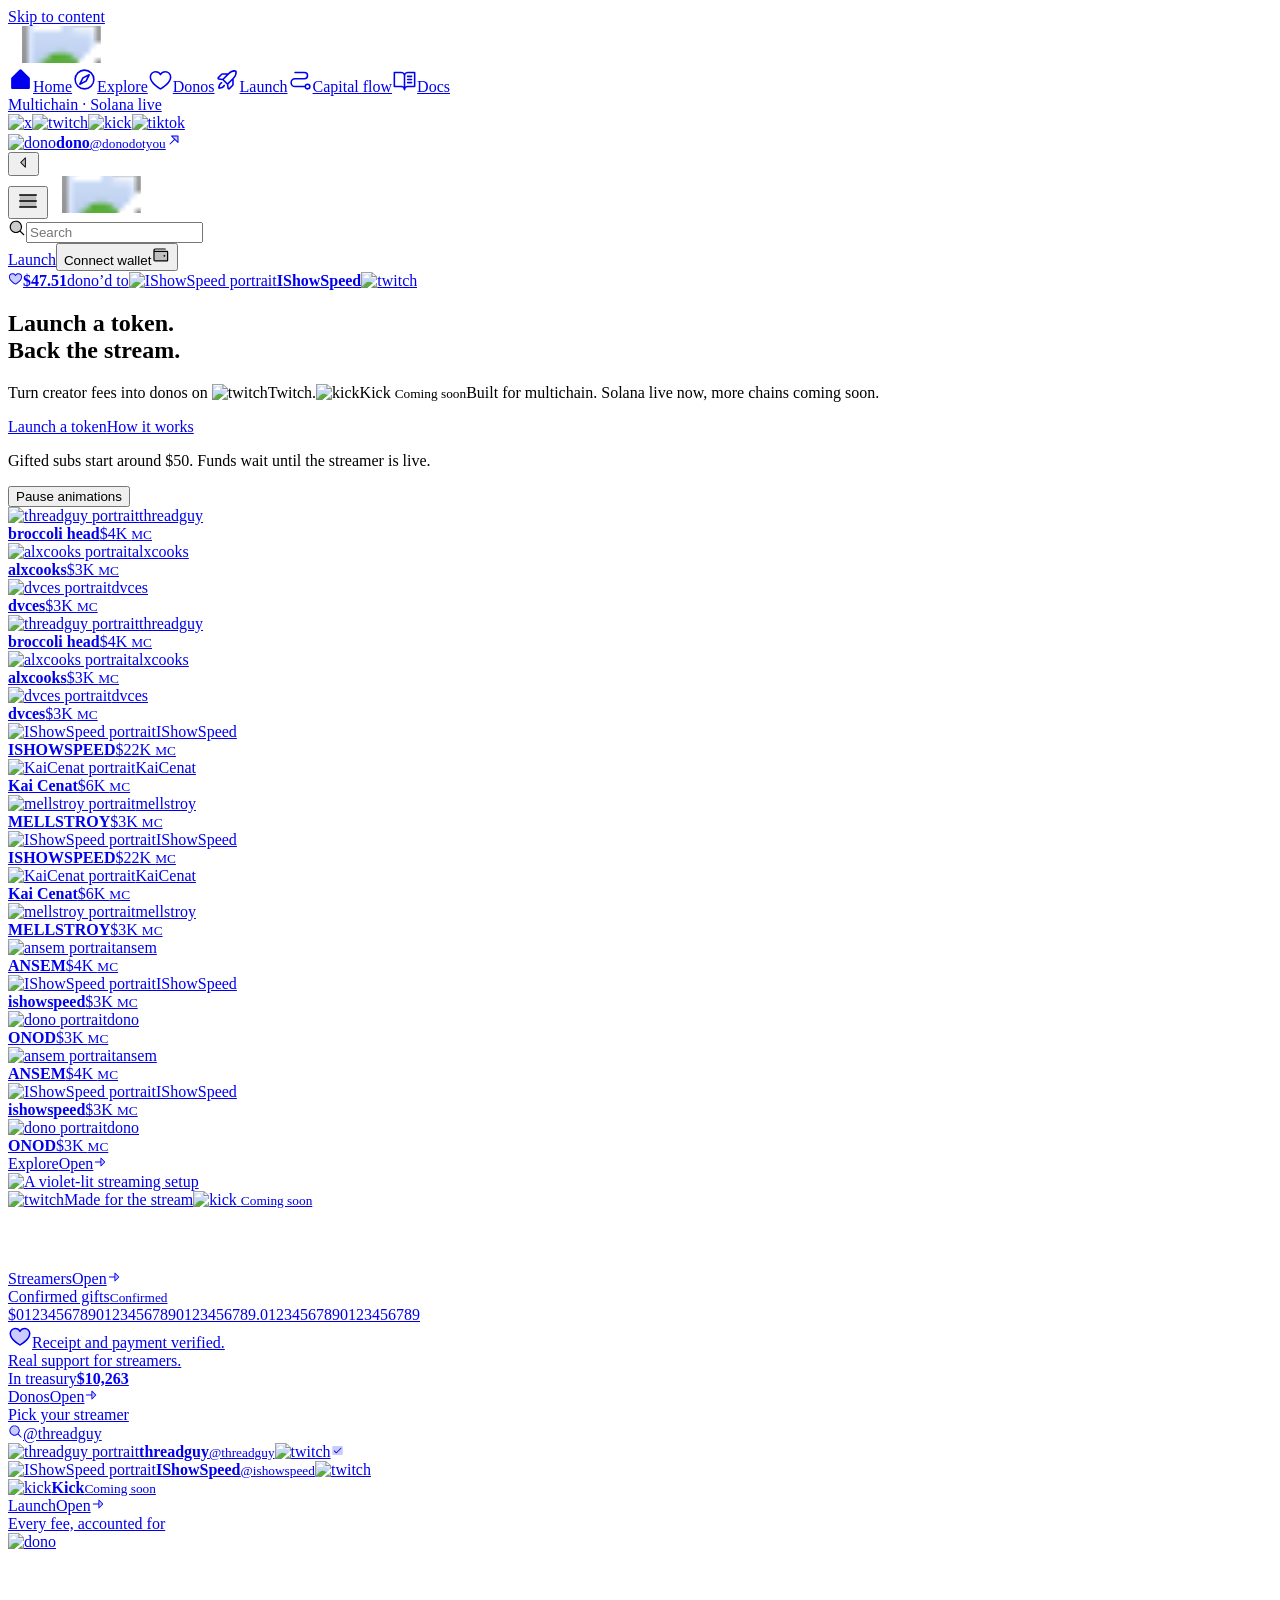
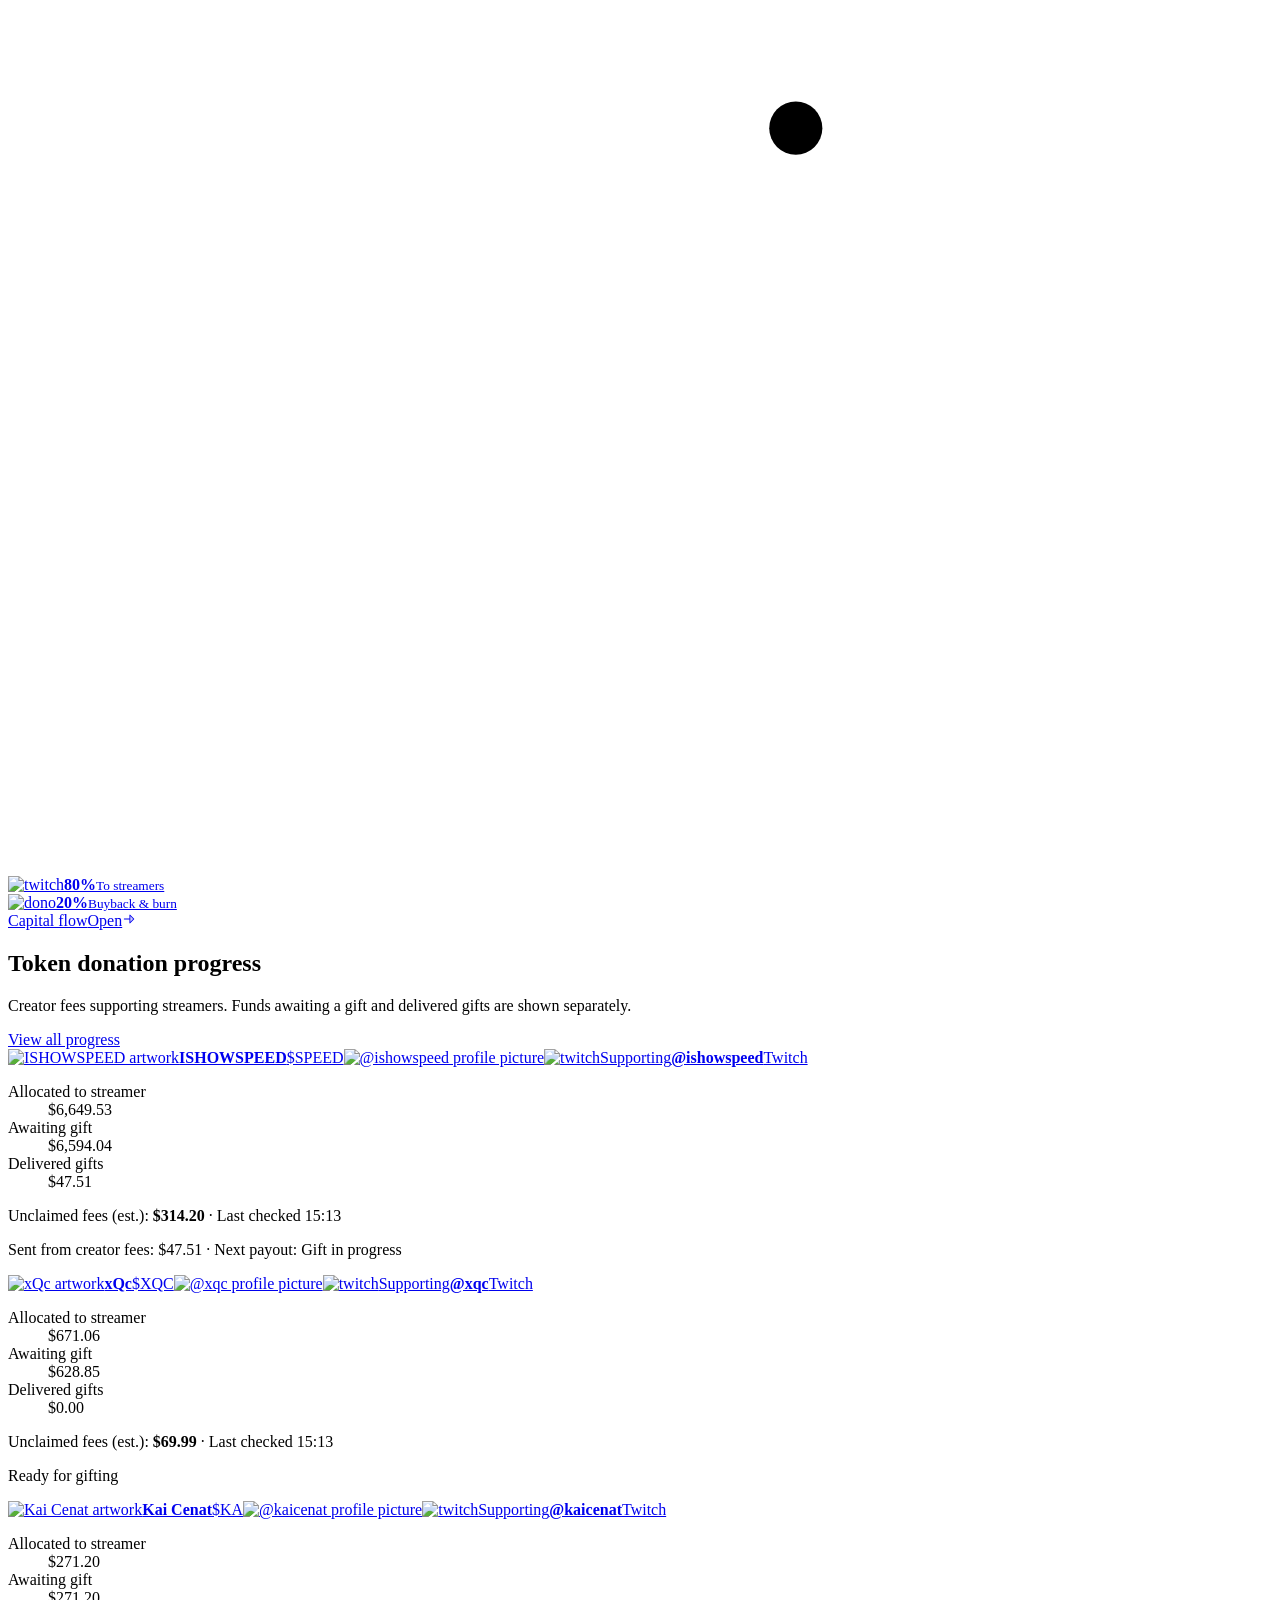
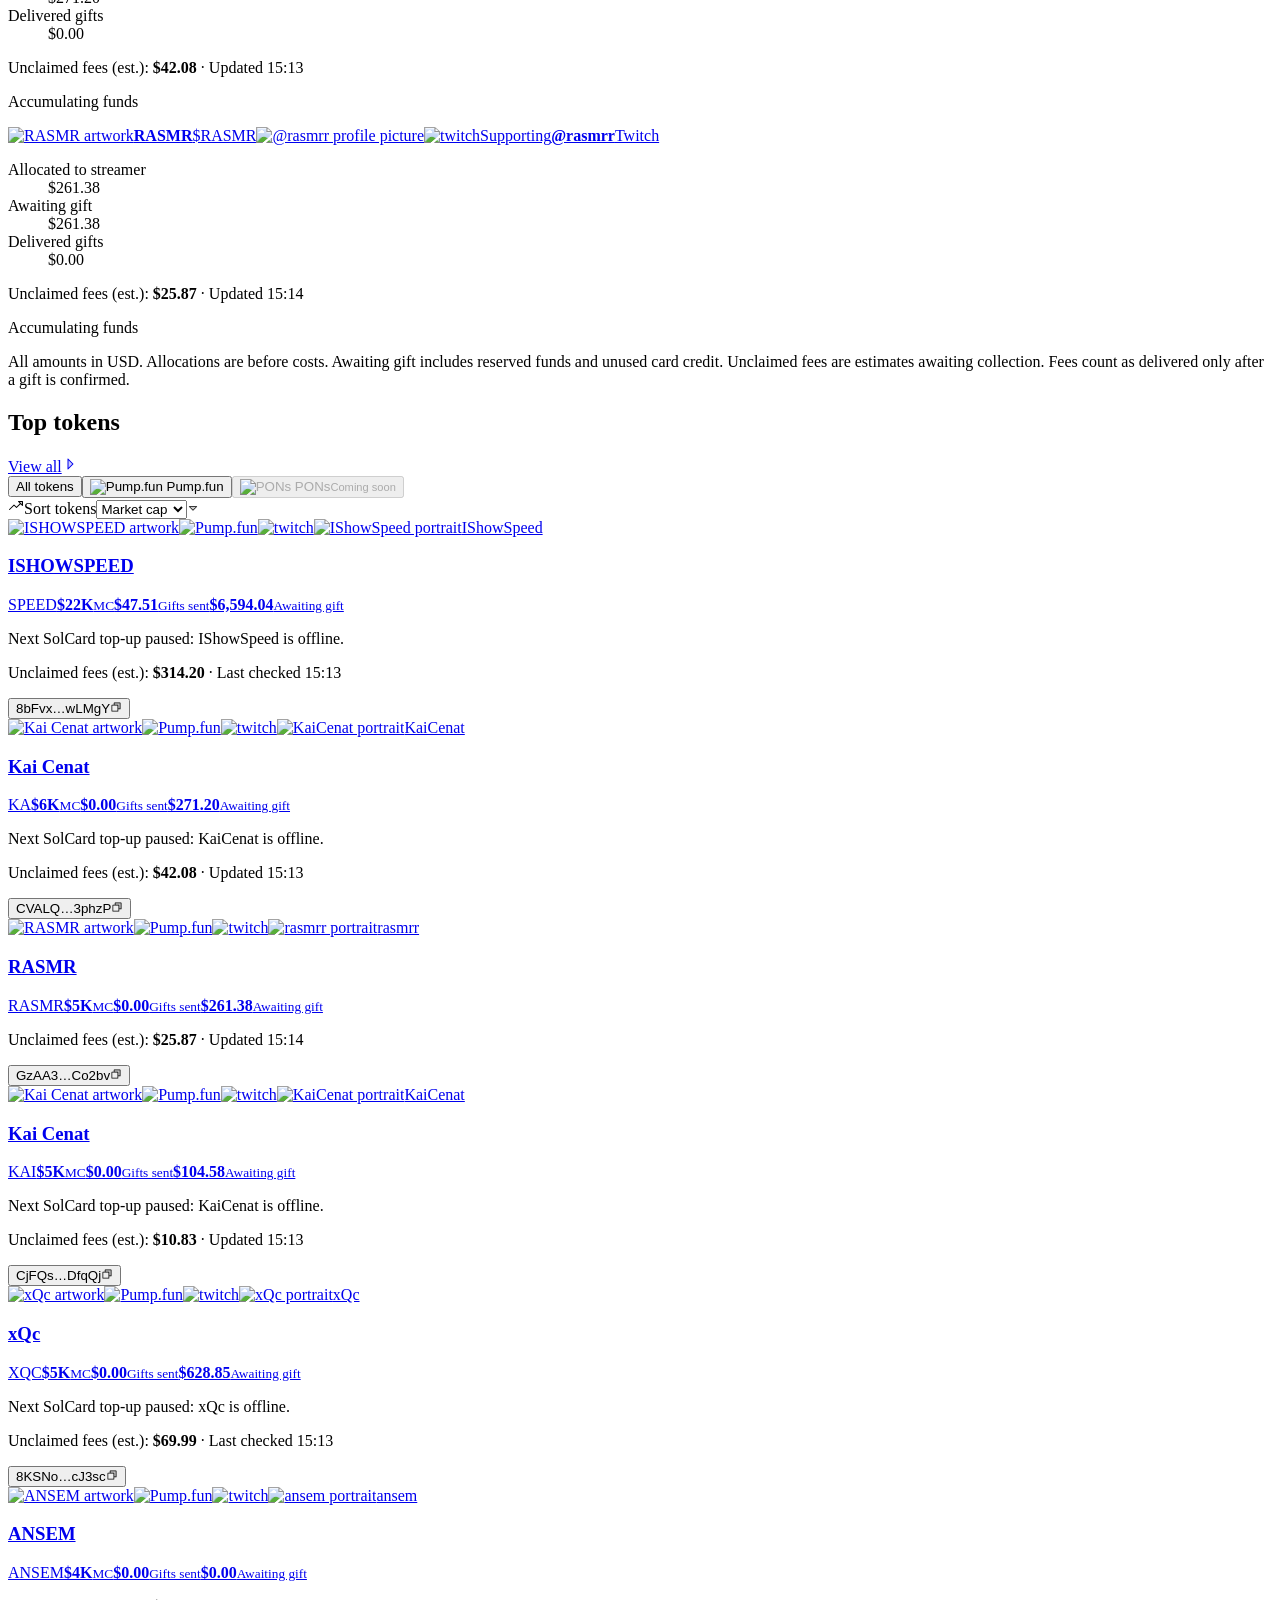
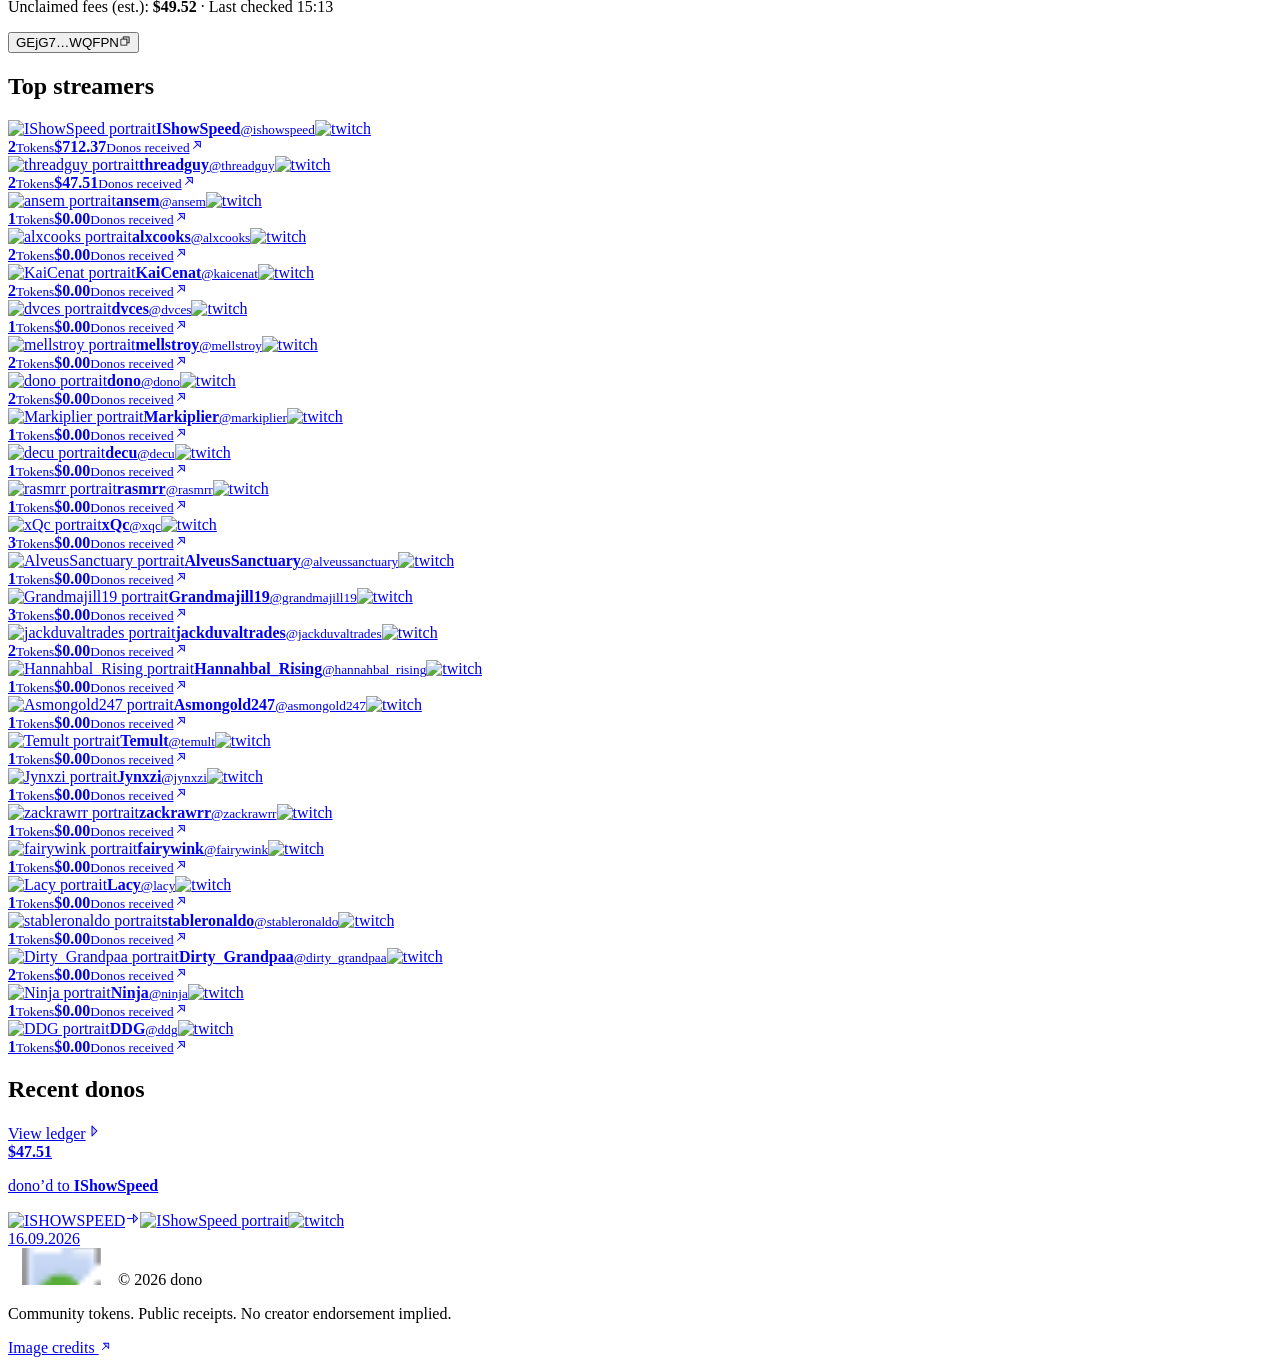
==== index.html @ c54afff7 "Assemble multi-page dono site" ====
<!DOCTYPE html><html lang="en"><head>
    <meta charset="UTF-8">
    <meta name="viewport" content="width=device-width, initial-scale=1.0">
    <meta name="theme-color" content="#0E0E10">
    <meta name="description" content="Launch a coin. Gift the fees. A multichain platform for turning creator fees into streamer support. Solana is live, with more chains coming soon.">
    <title>Home · dono</title>
    <link rel="icon" type="image/svg+xml" href="https://dono.you/favicon.svg">
    <link rel="apple-touch-icon" href="https://dono.you/assets/brand/apple-touch-icon.png">
    <link rel="preload" href="https://dono.you/assets/fonts/nunito-latin-variable.woff2" as="font" type="font/woff2" crossorigin="">
    
    
    
    
    <link rel="stylesheet" crossorigin="" href="https://dono.you/assets/index-q3zPXwY0.css">
  <link rel="stylesheet" crossorigin="" href="https://dono.you/assets/privy-session-D7V2vsSy.css"><style data-styled="active" data-styled-version="6.5.3"></style>  <link rel="stylesheet" href="site.css">
</head>
  <body>
    <div id="root"><div class="app-shell "><a href="#main" class="skip-link">Skip to content</a><aside class="sidebar"><a class="logo-link" aria-label="dono home" href="index.html" data-discover="true"><span class="brand "><svg class="brand-wordmark" viewBox="444 192 733 246" width="110" height="37" role="img" aria-label="dono"><image href="https://dono.you/assets/brand/wordmark.png" width="1600" height="600"></image></svg></span></a><nav aria-label="Main navigation"><a aria-label="Home" aria-current="page" class="nav-link active" href="index.html" data-discover="true"><svg xmlns="http://www.w3.org/2000/svg" width="25" height="25" fill="currentColor" viewBox="0 0 256 256"><path d="M224,120v96a8,8,0,0,1-8,8H40a8,8,0,0,1-8-8V120a15.87,15.87,0,0,1,4.69-11.32l80-80a16,16,0,0,1,22.62,0l80,80A15.87,15.87,0,0,1,224,120Z"></path></svg><span>Home</span></a><a aria-label="Explore" class="nav-link " href="explore.html" data-discover="true"><svg xmlns="http://www.w3.org/2000/svg" width="25" height="25" fill="currentColor" viewBox="0 0 256 256"><path d="M128,24A104,104,0,1,0,232,128,104.11,104.11,0,0,0,128,24Zm0,192a88,88,0,1,1,88-88A88.1,88.1,0,0,1,128,216ZM172.42,72.84l-64,32a8.05,8.05,0,0,0-3.58,3.58l-32,64A8,8,0,0,0,80,184a8.1,8.1,0,0,0,3.58-.84l64-32a8.05,8.05,0,0,0,3.58-3.58l32-64a8,8,0,0,0-10.74-10.74ZM138,138,97.89,158.11,118,118l40.15-20.07Z"></path></svg><span>Explore</span></a><a aria-label="Donos" class="nav-link " href="donos.html" data-discover="true"><svg xmlns="http://www.w3.org/2000/svg" width="25" height="25" fill="currentColor" viewBox="0 0 256 256"><path d="M178,40c-20.65,0-38.73,8.88-50,23.89C116.73,48.88,98.65,40,78,40a62.07,62.07,0,0,0-62,62c0,70,103.79,126.66,108.21,129a8,8,0,0,0,7.58,0C136.21,228.66,240,172,240,102A62.07,62.07,0,0,0,178,40ZM128,214.8C109.74,204.16,32,155.69,32,102A46.06,46.06,0,0,1,78,56c19.45,0,35.78,10.36,42.6,27a8,8,0,0,0,14.8,0c6.82-16.67,23.15-27,42.6-27a46.06,46.06,0,0,1,46,46C224,155.61,146.24,204.15,128,214.8Z"></path></svg><span>Donos</span></a><a aria-label="Launch" class="nav-link " href="launch.html" data-discover="true"><svg xmlns="http://www.w3.org/2000/svg" width="25" height="25" fill="currentColor" viewBox="0 0 256 256"><path d="M223.85,47.12a16,16,0,0,0-15-15c-12.58-.75-44.73.4-71.41,27.07L132.69,64H74.36A15.91,15.91,0,0,0,63,68.68L28.7,103a16,16,0,0,0,9.07,27.16l38.47,5.37,44.21,44.21,5.37,38.49a15.94,15.94,0,0,0,10.78,12.92,16.11,16.11,0,0,0,5.1.83A15.91,15.91,0,0,0,153,227.3L187.32,193A15.91,15.91,0,0,0,192,181.64V123.31l4.77-4.77C223.45,91.86,224.6,59.71,223.85,47.12ZM74.36,80h42.33L77.16,119.52,40,114.34Zm74.41-9.45a76.65,76.65,0,0,1,59.11-22.47,76.46,76.46,0,0,1-22.42,59.16L128,164.68,91.32,128ZM176,181.64,141.67,216l-5.19-37.17L176,139.31Zm-74.16,9.5C97.34,201,82.29,224,40,224a8,8,0,0,1-8-8c0-42.29,23-57.34,32.86-61.85a8,8,0,0,1,6.64,14.56c-6.43,2.93-20.62,12.36-23.12,38.91,26.55-2.5,36-16.69,38.91-23.12a8,8,0,1,1,14.56,6.64Z"></path></svg><span>Launch</span></a><a aria-label="Capital flow" class="nav-link " href="flow.html" data-discover="true"><svg xmlns="http://www.w3.org/2000/svg" width="25" height="25" fill="currentColor" viewBox="0 0 256 256"><path d="M200,168a32.06,32.06,0,0,0-31,24H72a32,32,0,0,1,0-64h96a40,40,0,0,0,0-80H72a8,8,0,0,0,0,16h96a24,24,0,0,1,0,48H72a48,48,0,0,0,0,96h97a32,32,0,1,0,31-40Zm0,48a16,16,0,1,1,16-16A16,16,0,0,1,200,216Z"></path></svg><span>Capital flow</span></a><a aria-label="Docs" class="nav-link " href="docs.html" data-discover="true"><svg xmlns="http://www.w3.org/2000/svg" width="25" height="25" fill="currentColor" viewBox="0 0 256 256"><path d="M232,48H160a40,40,0,0,0-32,16A40,40,0,0,0,96,48H24a8,8,0,0,0-8,8V200a8,8,0,0,0,8,8H96a24,24,0,0,1,24,24,8,8,0,0,0,16,0,24,24,0,0,1,24-24h72a8,8,0,0,0,8-8V56A8,8,0,0,0,232,48ZM96,192H32V64H96a24,24,0,0,1,24,24V200A39.81,39.81,0,0,0,96,192Zm128,0H160a39.81,39.81,0,0,0-24,8V88a24,24,0,0,1,24-24h64ZM160,88h40a8,8,0,0,1,0,16H160a8,8,0,0,1,0-16Zm48,40a8,8,0,0,1-8,8H160a8,8,0,0,1,0-16h40A8,8,0,0,1,208,128Zm0,32a8,8,0,0,1-8,8H160a8,8,0,0,1,0-16h40A8,8,0,0,1,208,160Z"></path></svg><span>Docs</span></a></nav><div class="sidebar-bottom"><a class="demo-badge" href="/docs#demo" data-discover="true"><span></span>Multichain · Solana live</a><div class="social-links"><a href="https://x.com/donodotyou" target="_blank" rel="noreferrer" aria-label="dono on x" data-state="closed"><img class="brand-logo brand-x " alt="x" draggable="false" src="https://dono.you/assets/brands/x.svg"></a><a href="https://twitch.tv/donodotyou" target="_blank" rel="noreferrer" aria-label="dono on twitch" data-state="closed"><img class="brand-logo brand-twitch " alt="twitch" draggable="false" src="https://dono.you/assets/brands/twitch.svg"></a><a href="https://kick.com/donodotyou" target="_blank" rel="noreferrer" aria-label="dono on kick" data-state="closed"><img class="brand-logo brand-kick " alt="kick" draggable="false" src="https://dono.you/assets/brands/kick.svg"></a><a href="https://tiktok.com/@donodotyou" target="_blank" rel="noreferrer" aria-label="dono on tiktok" data-state="closed"><img class="brand-logo brand-tiktok " alt="tiktok" draggable="false" src="https://dono.you/assets/brands/tiktok.png"></a></div><a class="sidebar-account" aria-label="dono on X" href="https://x.com/donodotyou" target="_blank" rel="noreferrer"><span class="brand brand-small"><img class="brand-mark" alt="dono" width="32" height="32" draggable="false" src="https://dono.you/assets/brand/mark.svg"></span><span><strong>dono</strong><small>@donodotyou</small></span><svg xmlns="http://www.w3.org/2000/svg" width="16" height="16" fill="currentColor" viewBox="0 0 256 256"><path d="M192,64V168L88,64Z" opacity="0.2"></path><path d="M192,56H88a8,8,0,0,0-5.66,13.66L128.69,116,58.34,186.34a8,8,0,0,0,11.32,11.32L140,127.31l46.34,46.35A8,8,0,0,0,200,168V64A8,8,0,0,0,192,56Zm-8,92.69-38.34-38.34h0L107.31,72H184Z"></path></svg></a></div><button class="sidebar-toggle" aria-label="Collapse sidebar"><svg xmlns="http://www.w3.org/2000/svg" width="15" height="15" fill="currentColor" viewBox="0 0 256 256" style="transform: rotate(180deg);"><path d="M176,128,96,208V48Z" opacity="0.2"></path><path d="M181.66,122.34l-80-80A8,8,0,0,0,88,48V208a8,8,0,0,0,13.66,5.66l80-80A8,8,0,0,0,181.66,122.34ZM104,188.69V67.31L164.69,128Z"></path></svg></button></aside><div class="main-shell"><header class="topbar"><div class="mobile-brand"><button class="icon-btn" aria-label="Open navigation" type="button" aria-haspopup="dialog" aria-expanded="false" data-state="closed"><svg xmlns="http://www.w3.org/2000/svg" width="24" height="24" fill="currentColor" viewBox="0 0 256 256"><path d="M216,64V192H40V64Z" opacity="0.2"></path><path d="M224,128a8,8,0,0,1-8,8H40a8,8,0,0,1,0-16H216A8,8,0,0,1,224,128ZM40,72H216a8,8,0,0,0,0-16H40a8,8,0,0,0,0,16ZM216,184H40a8,8,0,0,0,0,16H216a8,8,0,0,0,0-16Z"></path></svg></button><a aria-label="dono home" href="index.html" data-discover="true"><span class="brand "><svg class="brand-wordmark" viewBox="444 192 733 246" width="110" height="37" role="img" aria-label="dono"><image href="https://dono.you/assets/brand/wordmark.png" width="1600" height="600"></image></svg></span></a></div><form class="global-search"><svg xmlns="http://www.w3.org/2000/svg" width="18" height="18" fill="currentColor" viewBox="0 0 256 256"><path d="M192,112a80,80,0,1,1-80-80A80,80,0,0,1,192,112Z" opacity="0.2"></path><path d="M229.66,218.34,179.6,168.28a88.21,88.21,0,1,0-11.32,11.31l50.06,50.07a8,8,0,0,0,11.32-11.32ZM40,112a72,72,0,1,1,72,72A72.08,72.08,0,0,1,40,112Z"></path></svg><input aria-label="Search tokens or contract address" placeholder="Search" value=""></form><div class="topbar-actions"><a class="btn btn-primary topbar-launch" href="launch.html" data-discover="true">Launch</a><button class="wallet-button" aria-label="Connect wallet"><span>Connect wallet</span><svg xmlns="http://www.w3.org/2000/svg" width="19" height="19" fill="currentColor" viewBox="0 0 256 256"><path d="M224,80V192a8,8,0,0,1-8,8H56a16,16,0,0,1-16-16V56A16,16,0,0,0,56,72H216A8,8,0,0,1,224,80Z" opacity="0.2"></path><path d="M216,64H56a8,8,0,0,1,0-16H192a8,8,0,0,0,0-16H56A24,24,0,0,0,32,56V184a24,24,0,0,0,24,24H216a16,16,0,0,0,16-16V80A16,16,0,0,0,216,64Zm0,128H56a8,8,0,0,1-8-8V78.63A23.84,23.84,0,0,0,56,80H216Zm-48-60a12,12,0,1,1,12,12A12,12,0,0,1,168,132Z"></path></svg></button></div></header><main id="main"><div class="home-page"><section class="home-intro"><img class="hero-coin hero-coin-fees" alt="" aria-hidden="true" src="https://dono.you/assets/brand/fee-coin.png"><img class="hero-coin hero-coin-channel" alt="" aria-hidden="true" src="https://dono.you/assets/brand/channel-coin.png"><a class="hero-payment" href="donos.html" data-discover="true" aria-label="View completed donations"><span class="hero-payment-content" style="opacity: 1; transform: none;"><svg xmlns="http://www.w3.org/2000/svg" width="15" height="15" fill="currentColor" viewBox="0 0 256 256"><path d="M232,102c0,66-104,122-104,122S24,168,24,102A54,54,0,0,1,78,48c22.59,0,41.94,12.31,50,32,8.06-19.69,27.41-32,50-32A54,54,0,0,1,232,102Z" opacity="0.2"></path><path d="M178,40c-20.65,0-38.73,8.88-50,23.89C116.73,48.88,98.65,40,78,40a62.07,62.07,0,0,0-62,62c0,70,103.79,126.66,108.21,129a8,8,0,0,0,7.58,0C136.21,228.66,240,172,240,102A62.07,62.07,0,0,0,178,40ZM128,214.8C109.74,204.16,32,155.69,32,102A46.06,46.06,0,0,1,78,56c19.45,0,35.78,10.36,42.6,27a8,8,0,0,0,14.8,0c6.82-16.67,23.15-27,42.6-27a46.06,46.06,0,0,1,46,46C224,155.61,146.24,204.15,128,214.8Z"></path></svg><strong>$47.51</strong><span>dono’d to</span><img alt="IShowSpeed portrait" class="token-image avatar" loading="lazy" decoding="async" referrerpolicy="no-referrer" draggable="false" data-image-state="loaded" src="https://static-cdn.jtvnw.net/jtv_user_pictures/46a38d3a-a39c-4c43-ac12-c331b1c469c2-profile_image-300x300.png"><b>IShowSpeed</b><span class="platform-mark twitch"><img class="brand-logo brand-twitch " alt="twitch" draggable="false" src="https://dono.you/assets/brands/twitch.svg"></span></span></a><h1>Launch a token.<br> Back the stream.</h1><p>Turn creator fees into donos on <span class="inline-platform"><img class="brand-logo brand-twitch " alt="twitch" draggable="false" src="https://dono.you/assets/brands/twitch.svg"><span>Twitch.</span></span><span class="hero-platform-soon public-platform-soon"><img class="brand-logo brand-kick " alt="kick" draggable="false" src="https://dono.you/assets/brands/kick.svg">Kick <small>Coming soon</small></span><span class="hero-chain-note">Built for multichain. Solana live now, more chains coming soon.</span></p><div class="hero-actions"><a class="btn btn-primary" href="launch.html" data-discover="true">Launch a token</a><a class="btn btn-secondary" href="docs.html" data-discover="true">How it works</a></div><p class="hero-support-note">Gifted subs start around $50. Funds wait until the streamer is live.</p></section><div class="preview-showcase"><div class="preview-motion-tools"><button type="button" class="preview-motion-toggle" aria-pressed="false">Pause animations</button></div><section class="preview-grid" aria-label="Explore dono" data-motion-paused="false"><a class="preview-tile preview-explore" href="explore.html" data-discover="true" aria-label="Explore community tokens"><div class="token-wall" aria-hidden="true"><div class="token-wall-column column-0"><div class="token-wall-run"><div class="token-wall-group"><div class="mini-token"><div class="mini-token-art"><img alt="" class="token-image" loading="lazy" decoding="async" referrerpolicy="no-referrer" draggable="false" data-image-state="loaded" src="https://dono.you/api/token-images/c0244de776feab2cb89d8dcfc7b4b94566c13b0257ea0707cde88773151ea096"><span><img alt="threadguy portrait" class="token-image avatar" loading="lazy" decoding="async" referrerpolicy="no-referrer" draggable="false" data-image-state="loaded" src="https://static-cdn.jtvnw.net/jtv_user_pictures/36375bf2-fec0-4fb3-a5f2-02575bb63325-profile_image-300x300.png">threadguy</span></div><div class="mini-token-info"><strong>broccoli head</strong><span title="Market data. Last updated 2026-09-17T12:14:25.694Z.">$4K <small>MC</small></span></div></div><div class="mini-token"><div class="mini-token-art"><img alt="" class="token-image" loading="lazy" decoding="async" referrerpolicy="no-referrer" draggable="false" data-image-state="loaded" src="https://dono.you/api/token-images/d841ed5fe73216721d65b187d6226299e63864e6f5e1be6bc9d95c2aa97167b5"><span><img alt="alxcooks portrait" class="token-image avatar" loading="lazy" decoding="async" referrerpolicy="no-referrer" draggable="false" data-image-state="loaded" src="https://static-cdn.jtvnw.net/jtv_user_pictures/4075d86e-07ac-46dd-8dcf-e94a3abc09a0-profile_image-300x300.png">alxcooks</span></div><div class="mini-token-info"><strong>alxcooks</strong><span title="Market data. Last updated 2026-09-17T12:14:25.694Z.">$3K <small>MC</small></span></div></div><div class="mini-token"><div class="mini-token-art"><img alt="" class="token-image" loading="lazy" decoding="async" referrerpolicy="no-referrer" draggable="false" data-image-state="loaded" src="https://dono.you/api/token-images/207fa0a4e2416d72fcac9044e6fd1800d30d00600589842c3abc8fff6f28e83b"><span><img alt="dvces portrait" class="token-image avatar" loading="lazy" decoding="async" referrerpolicy="no-referrer" draggable="false" data-image-state="loaded" src="https://static-cdn.jtvnw.net/jtv_user_pictures/ce338330-e9a1-4a54-bef0-9c6e6f4fb136-profile_image-300x300.png">dvces</span></div><div class="mini-token-info"><strong>dvces</strong><span title="Market data. Last updated 2026-09-17T12:14:25.694Z.">$3K <small>MC</small></span></div></div></div><div class="token-wall-group"><div class="mini-token"><div class="mini-token-art"><img alt="" class="token-image" loading="lazy" decoding="async" referrerpolicy="no-referrer" draggable="false" data-image-state="loaded" src="https://dono.you/api/token-images/c0244de776feab2cb89d8dcfc7b4b94566c13b0257ea0707cde88773151ea096"><span><img alt="threadguy portrait" class="token-image avatar" loading="lazy" decoding="async" referrerpolicy="no-referrer" draggable="false" data-image-state="loaded" src="https://static-cdn.jtvnw.net/jtv_user_pictures/36375bf2-fec0-4fb3-a5f2-02575bb63325-profile_image-300x300.png">threadguy</span></div><div class="mini-token-info"><strong>broccoli head</strong><span title="Market data. Last updated 2026-09-17T12:14:25.694Z.">$4K <small>MC</small></span></div></div><div class="mini-token"><div class="mini-token-art"><img alt="" class="token-image" loading="lazy" decoding="async" referrerpolicy="no-referrer" draggable="false" data-image-state="loaded" src="https://dono.you/api/token-images/d841ed5fe73216721d65b187d6226299e63864e6f5e1be6bc9d95c2aa97167b5"><span><img alt="alxcooks portrait" class="token-image avatar" loading="lazy" decoding="async" referrerpolicy="no-referrer" draggable="false" data-image-state="loaded" src="https://static-cdn.jtvnw.net/jtv_user_pictures/4075d86e-07ac-46dd-8dcf-e94a3abc09a0-profile_image-300x300.png">alxcooks</span></div><div class="mini-token-info"><strong>alxcooks</strong><span title="Market data. Last updated 2026-09-17T12:14:25.694Z.">$3K <small>MC</small></span></div></div><div class="mini-token"><div class="mini-token-art"><img alt="" class="token-image" loading="lazy" decoding="async" referrerpolicy="no-referrer" draggable="false" data-image-state="loaded" src="https://dono.you/api/token-images/207fa0a4e2416d72fcac9044e6fd1800d30d00600589842c3abc8fff6f28e83b"><span><img alt="dvces portrait" class="token-image avatar" loading="lazy" decoding="async" referrerpolicy="no-referrer" draggable="false" data-image-state="loaded" src="https://static-cdn.jtvnw.net/jtv_user_pictures/ce338330-e9a1-4a54-bef0-9c6e6f4fb136-profile_image-300x300.png">dvces</span></div><div class="mini-token-info"><strong>dvces</strong><span title="Market data. Last updated 2026-09-17T12:14:25.694Z.">$3K <small>MC</small></span></div></div></div></div></div><div class="token-wall-column column-1"><div class="token-wall-run"><div class="token-wall-group"><div class="mini-token"><div class="mini-token-art"><img alt="" class="token-image" loading="lazy" decoding="async" referrerpolicy="no-referrer" draggable="false" data-image-state="loaded" src="https://dono.you/api/token-images/895b3a5a24c71f39c597b64fc6ce247a94dcb7ed57808c71dae1afa8eb383ff2"><span><img alt="IShowSpeed portrait" class="token-image avatar" loading="lazy" decoding="async" referrerpolicy="no-referrer" draggable="false" data-image-state="loaded" src="https://static-cdn.jtvnw.net/jtv_user_pictures/46a38d3a-a39c-4c43-ac12-c331b1c469c2-profile_image-300x300.png">IShowSpeed</span></div><div class="mini-token-info"><strong>ISHOWSPEED</strong><span title="Market data. Last updated 2026-09-17T12:14:25.694Z.">$22K <small>MC</small></span></div></div><div class="mini-token"><div class="mini-token-art"><img alt="" class="token-image" loading="lazy" decoding="async" referrerpolicy="no-referrer" draggable="false" data-image-state="loaded" src="https://dono.you/api/token-images/9bbcbe0fcf25f41207bd530d932e0abc2914866f2f091526fe2dee3ac195f73f"><span><img alt="KaiCenat portrait" class="token-image avatar" loading="lazy" decoding="async" referrerpolicy="no-referrer" draggable="false" data-image-state="loaded" src="https://static-cdn.jtvnw.net/jtv_user_pictures/bf6a04cf-3f44-4986-8eed-5c36bfad542b-profile_image-300x300.png">KaiCenat</span></div><div class="mini-token-info"><strong>Kai Cenat</strong><span title="Market data. Last updated 2026-09-17T12:14:25.694Z.">$6K <small>MC</small></span></div></div><div class="mini-token"><div class="mini-token-art"><img alt="" class="token-image" loading="lazy" decoding="async" referrerpolicy="no-referrer" draggable="false" data-image-state="loaded" src="https://dono.you/api/token-images/1f8a8a8d9f6341230c37c9bde52610c78356ab5cbec61224350c16a7d1d1463d"><span><img alt="mellstroy portrait" class="token-image avatar" loading="lazy" decoding="async" referrerpolicy="no-referrer" draggable="false" data-image-state="loaded" src="https://static-cdn.jtvnw.net/jtv_user_pictures/mellstroy-profile_image-ce67a84d927c03de-300x300.jpeg">mellstroy</span></div><div class="mini-token-info"><strong>MELLSTROY</strong><span title="Market data. Last updated 2026-09-17T12:14:25.694Z.">$3K <small>MC</small></span></div></div></div><div class="token-wall-group"><div class="mini-token"><div class="mini-token-art"><img alt="" class="token-image" loading="lazy" decoding="async" referrerpolicy="no-referrer" draggable="false" data-image-state="loaded" src="https://dono.you/api/token-images/895b3a5a24c71f39c597b64fc6ce247a94dcb7ed57808c71dae1afa8eb383ff2"><span><img alt="IShowSpeed portrait" class="token-image avatar" loading="lazy" decoding="async" referrerpolicy="no-referrer" draggable="false" data-image-state="loaded" src="https://static-cdn.jtvnw.net/jtv_user_pictures/46a38d3a-a39c-4c43-ac12-c331b1c469c2-profile_image-300x300.png">IShowSpeed</span></div><div class="mini-token-info"><strong>ISHOWSPEED</strong><span title="Market data. Last updated 2026-09-17T12:14:25.694Z.">$22K <small>MC</small></span></div></div><div class="mini-token"><div class="mini-token-art"><img alt="" class="token-image" loading="lazy" decoding="async" referrerpolicy="no-referrer" draggable="false" data-image-state="loaded" src="https://dono.you/api/token-images/9bbcbe0fcf25f41207bd530d932e0abc2914866f2f091526fe2dee3ac195f73f"><span><img alt="KaiCenat portrait" class="token-image avatar" loading="lazy" decoding="async" referrerpolicy="no-referrer" draggable="false" data-image-state="loaded" src="https://static-cdn.jtvnw.net/jtv_user_pictures/bf6a04cf-3f44-4986-8eed-5c36bfad542b-profile_image-300x300.png">KaiCenat</span></div><div class="mini-token-info"><strong>Kai Cenat</strong><span title="Market data. Last updated 2026-09-17T12:14:25.694Z.">$6K <small>MC</small></span></div></div><div class="mini-token"><div class="mini-token-art"><img alt="" class="token-image" loading="lazy" decoding="async" referrerpolicy="no-referrer" draggable="false" data-image-state="loaded" src="https://dono.you/api/token-images/1f8a8a8d9f6341230c37c9bde52610c78356ab5cbec61224350c16a7d1d1463d"><span><img alt="mellstroy portrait" class="token-image avatar" loading="lazy" decoding="async" referrerpolicy="no-referrer" draggable="false" data-image-state="loaded" src="https://static-cdn.jtvnw.net/jtv_user_pictures/mellstroy-profile_image-ce67a84d927c03de-300x300.jpeg">mellstroy</span></div><div class="mini-token-info"><strong>MELLSTROY</strong><span title="Market data. Last updated 2026-09-17T12:14:25.694Z.">$3K <small>MC</small></span></div></div></div></div></div><div class="token-wall-column column-2"><div class="token-wall-run"><div class="token-wall-group"><div class="mini-token"><div class="mini-token-art"><img alt="" class="token-image" loading="lazy" decoding="async" referrerpolicy="no-referrer" draggable="false" data-image-state="loaded" src="https://dono.you/api/token-images/459647da96c48a73169fdd8edfe415b986eb272fac8649d7c0640c52cd526e0b"><span><img alt="ansem portrait" class="token-image avatar" loading="lazy" decoding="async" referrerpolicy="no-referrer" draggable="false" data-image-state="loaded" src="https://static-cdn.jtvnw.net/user-default-pictures-uv/13e5fa74-defa-11e9-809c-784f43822e80-profile_image-300x300.png">ansem</span></div><div class="mini-token-info"><strong>ANSEM</strong><span title="Market data. Last updated 2026-09-17T12:14:25.694Z.">$4K <small>MC</small></span></div></div><div class="mini-token"><div class="mini-token-art"><img alt="" class="token-image" loading="lazy" decoding="async" referrerpolicy="no-referrer" draggable="false" data-image-state="loaded" src="https://dono.you/api/token-images/37c7978acc65937b47e0c13c74cc1a6a0b3cb0b64046f240e6cc5f6528ebad94"><span><img alt="IShowSpeed portrait" class="token-image avatar" loading="lazy" decoding="async" referrerpolicy="no-referrer" draggable="false" data-image-state="loaded" src="https://static-cdn.jtvnw.net/jtv_user_pictures/46a38d3a-a39c-4c43-ac12-c331b1c469c2-profile_image-300x300.png">IShowSpeed</span></div><div class="mini-token-info"><strong>ishowspeed</strong><span title="Market data. Last updated 2026-09-17T12:14:25.694Z.">$3K <small>MC</small></span></div></div><div class="mini-token"><div class="mini-token-art"><img alt="" class="token-image" loading="lazy" decoding="async" referrerpolicy="no-referrer" draggable="false" data-image-state="loaded" src="https://dono.you/api/token-images/77c634d2da6c50c8bf30d8b650460dc0ebbed00f7af920f5acdc994afb2bcf91"><span><img alt="dono portrait" class="token-image avatar" loading="lazy" decoding="async" referrerpolicy="no-referrer" draggable="false" data-image-state="loaded" src="https://static-cdn.jtvnw.net/user-default-pictures-uv/de130ab0-def7-11e9-b668-784f43822e80-profile_image-300x300.png">dono</span></div><div class="mini-token-info"><strong>ONOD</strong><span title="Market data. Last updated 2026-09-17T12:14:25.694Z.">$3K <small>MC</small></span></div></div></div><div class="token-wall-group"><div class="mini-token"><div class="mini-token-art"><img alt="" class="token-image" loading="lazy" decoding="async" referrerpolicy="no-referrer" draggable="false" data-image-state="loaded" src="https://dono.you/api/token-images/459647da96c48a73169fdd8edfe415b986eb272fac8649d7c0640c52cd526e0b"><span><img alt="ansem portrait" class="token-image avatar" loading="lazy" decoding="async" referrerpolicy="no-referrer" draggable="false" data-image-state="loaded" src="https://static-cdn.jtvnw.net/user-default-pictures-uv/13e5fa74-defa-11e9-809c-784f43822e80-profile_image-300x300.png">ansem</span></div><div class="mini-token-info"><strong>ANSEM</strong><span title="Market data. Last updated 2026-09-17T12:14:25.694Z.">$4K <small>MC</small></span></div></div><div class="mini-token"><div class="mini-token-art"><img alt="" class="token-image" loading="lazy" decoding="async" referrerpolicy="no-referrer" draggable="false" data-image-state="loaded" src="https://dono.you/api/token-images/37c7978acc65937b47e0c13c74cc1a6a0b3cb0b64046f240e6cc5f6528ebad94"><span><img alt="IShowSpeed portrait" class="token-image avatar" loading="lazy" decoding="async" referrerpolicy="no-referrer" draggable="false" data-image-state="loaded" src="https://static-cdn.jtvnw.net/jtv_user_pictures/46a38d3a-a39c-4c43-ac12-c331b1c469c2-profile_image-300x300.png">IShowSpeed</span></div><div class="mini-token-info"><strong>ishowspeed</strong><span title="Market data. Last updated 2026-09-17T12:14:25.694Z.">$3K <small>MC</small></span></div></div><div class="mini-token"><div class="mini-token-art"><img alt="" class="token-image" loading="lazy" decoding="async" referrerpolicy="no-referrer" draggable="false" data-image-state="loaded" src="https://dono.you/api/token-images/77c634d2da6c50c8bf30d8b650460dc0ebbed00f7af920f5acdc994afb2bcf91"><span><img alt="dono portrait" class="token-image avatar" loading="lazy" decoding="async" referrerpolicy="no-referrer" draggable="false" data-image-state="loaded" src="https://static-cdn.jtvnw.net/user-default-pictures-uv/de130ab0-def7-11e9-b668-784f43822e80-profile_image-300x300.png">dono</span></div><div class="mini-token-info"><strong>ONOD</strong><span title="Market data. Last updated 2026-09-17T12:14:25.694Z.">$3K <small>MC</small></span></div></div></div></div></div></div><div class="preview-footer"><span>Explore</span><span>Open<svg xmlns="http://www.w3.org/2000/svg" width="14" height="14" fill="currentColor" viewBox="0 0 256 256"><path d="M216,128l-72,72V56Z" opacity="0.2"></path><path d="M221.66,122.34l-72-72A8,8,0,0,0,136,56v64H40a8,8,0,0,0,0,16h96v64a8,8,0,0,0,13.66,5.66l72-72A8,8,0,0,0,221.66,122.34ZM152,180.69V75.31L204.69,128Z"></path></svg></span></div></a><a class="preview-tile preview-stream" aria-label="Discover streamer communities" href="explore.html" data-discover="true"><img class="preview-stream-scene" alt="A violet-lit streaming setup" src="https://dono.you/assets/scene/streaming.jpg"><div class="preview-stream-top"><span><img class="brand-logo brand-twitch " alt="twitch" draggable="false" src="https://dono.you/assets/brands/twitch.svg">Made for the stream</span><span class="public-platform-soon"><img class="brand-logo brand-kick " alt="kick" draggable="false" src="https://dono.you/assets/brands/kick.svg"> <small>Coming soon</small></span></div><div class="stream-payment" style="opacity: 0; transform: translateY(12px);"><img class="brand-logo brand-twitch " alt="twitch" draggable="false" src="https://dono.you/assets/brands/twitch.svg"><div><strong>For your stream.</strong><span>Backed by your community</span></div><span class="payment-heart"><svg xmlns="http://www.w3.org/2000/svg" width="21" height="21" fill="currentColor" viewBox="0 0 256 256"><path d="M240,102c0,70-103.79,126.66-108.21,129a8,8,0,0,1-7.58,0C119.79,228.66,16,172,16,102A62.07,62.07,0,0,1,78,40c20.65,0,38.73,8.88,50,23.89C139.27,48.88,157.35,40,178,40A62.07,62.07,0,0,1,240,102Z"></path></svg></span></div><div class="preview-footer"><span>Streamers</span><span>Open<svg xmlns="http://www.w3.org/2000/svg" width="14" height="14" fill="currentColor" viewBox="0 0 256 256"><path d="M216,128l-72,72V56Z" opacity="0.2"></path><path d="M221.66,122.34l-72-72A8,8,0,0,0,136,56v64H40a8,8,0,0,0,0,16h96v64a8,8,0,0,0,13.66,5.66l72-72A8,8,0,0,0,221.66,122.34ZM152,180.69V75.31L204.69,128Z"></path></svg></span></div></a><a class="preview-tile preview-stats" aria-label="View donations: $759.88 in confirmed gifts; $10,263 in treasury" href="donos.html" data-discover="true"><div class="preview-stats-body"><div class="preview-stat-label"><span>Confirmed gifts</span><small>Confirmed</small></div><span class="rolling-amount" role="img" aria-label="$759.88"><span aria-hidden="true">$</span><span class="rolling-digit" aria-hidden="true"><span style="transform: none;"><span>0</span><span>1</span><span>2</span><span>3</span><span>4</span><span>5</span><span>6</span><span>7</span><span>8</span><span>9</span></span></span><span class="rolling-digit" aria-hidden="true"><span style="transform: none;"><span>0</span><span>1</span><span>2</span><span>3</span><span>4</span><span>5</span><span>6</span><span>7</span><span>8</span><span>9</span></span></span><span class="rolling-digit" aria-hidden="true"><span style="transform: none;"><span>0</span><span>1</span><span>2</span><span>3</span><span>4</span><span>5</span><span>6</span><span>7</span><span>8</span><span>9</span></span></span><span aria-hidden="true">.</span><span class="rolling-digit" aria-hidden="true"><span style="transform: none;"><span>0</span><span>1</span><span>2</span><span>3</span><span>4</span><span>5</span><span>6</span><span>7</span><span>8</span><span>9</span></span></span><span class="rolling-digit" aria-hidden="true"><span style="transform: none;"><span>0</span><span>1</span><span>2</span><span>3</span><span>4</span><span>5</span><span>6</span><span>7</span><span>8</span><span>9</span></span></span></span><div class="preview-confirmed-note"><svg xmlns="http://www.w3.org/2000/svg" width="24" height="24" fill="currentColor" viewBox="0 0 256 256"><path d="M232,102c0,66-104,122-104,122S24,168,24,102A54,54,0,0,1,78,48c22.59,0,41.94,12.31,50,32,8.06-19.69,27.41-32,50-32A54,54,0,0,1,232,102Z" opacity="0.2"></path><path d="M178,40c-20.65,0-38.73,8.88-50,23.89C116.73,48.88,98.65,40,78,40a62.07,62.07,0,0,0-62,62c0,70,103.79,126.66,108.21,129a8,8,0,0,0,7.58,0C136.21,228.66,240,172,240,102A62.07,62.07,0,0,0,178,40ZM128,214.8C109.74,204.16,32,155.69,32,102A46.06,46.06,0,0,1,78,56c19.45,0,35.78,10.36,42.6,27a8,8,0,0,0,14.8,0c6.82-16.67,23.15-27,42.6-27a46.06,46.06,0,0,1,46,46C224,155.61,146.24,204.15,128,214.8Z"></path></svg><span>Receipt and payment verified.<br>Real support for streamers.</span></div><div class="preview-treasury"><span>In treasury</span><strong>$10,263</strong></div></div><div class="preview-footer"><span>Donos</span><span>Open<svg xmlns="http://www.w3.org/2000/svg" width="14" height="14" fill="currentColor" viewBox="0 0 256 256"><path d="M216,128l-72,72V56Z" opacity="0.2"></path><path d="M221.66,122.34l-72-72A8,8,0,0,0,136,56v64H40a8,8,0,0,0,0,16h96v64a8,8,0,0,0,13.66,5.66l72-72A8,8,0,0,0,221.66,122.34ZM152,180.69V75.31L204.69,128Z"></path></svg></span></div></a><a class="preview-tile preview-launch" aria-label="Launch a token for a Twitch streamer" href="launch.html" data-discover="true"><div class="preview-launch-label">Pick your streamer</div><div class="preview-search"><svg xmlns="http://www.w3.org/2000/svg" width="15" height="15" fill="currentColor" viewBox="0 0 256 256"><path d="M192,112a80,80,0,1,1-80-80A80,80,0,0,1,192,112Z" opacity="0.2"></path><path d="M229.66,218.34,179.6,168.28a88.21,88.21,0,1,0-11.32,11.31l50.06,50.07a8,8,0,0,0,11.32-11.32ZM40,112a72,72,0,1,1,72,72A72.08,72.08,0,0,1,40,112Z"></path></svg><span style="opacity: 1;">@threadguy</span><span class="preview-cursor"></span></div><div class="preview-recipients"><div class="preview-recipient selected"><span class="preview-selection" style="opacity: 1;"></span><img alt="threadguy portrait" class="token-image avatar" loading="lazy" decoding="async" referrerpolicy="no-referrer" draggable="false" data-image-state="loaded" src="https://static-cdn.jtvnw.net/jtv_user_pictures/36375bf2-fec0-4fb3-a5f2-02575bb63325-profile_image-300x300.png"><span><strong>threadguy</strong><small>@threadguy</small></span><span class="platform-mark twitch"><img class="brand-logo brand-twitch " alt="twitch" draggable="false" src="https://dono.you/assets/brands/twitch.svg"></span><svg xmlns="http://www.w3.org/2000/svg" width="13" height="13" fill="currentColor" viewBox="0 0 256 256"><path d="M232,56V200a16,16,0,0,1-16,16H40a16,16,0,0,1-16-16V56A16,16,0,0,1,40,40H216A16,16,0,0,1,232,56Z" opacity="0.2"></path><path d="M205.66,85.66l-96,96a8,8,0,0,1-11.32,0l-40-40a8,8,0,0,1,11.32-11.32L104,164.69l90.34-90.35a8,8,0,0,1,11.32,11.32Z"></path></svg></div><div class="preview-recipient "><img alt="IShowSpeed portrait" class="token-image avatar" loading="lazy" decoding="async" referrerpolicy="no-referrer" draggable="false" data-image-state="loaded" src="https://static-cdn.jtvnw.net/jtv_user_pictures/46a38d3a-a39c-4c43-ac12-c331b1c469c2-profile_image-300x300.png"><span><strong>IShowSpeed</strong><small>@ishowspeed</small></span><span class="platform-mark twitch"><img class="brand-logo brand-twitch " alt="twitch" draggable="false" src="https://dono.you/assets/brands/twitch.svg"></span></div><div class="preview-recipient public-platform-soon"><img class="brand-logo brand-kick " alt="kick" draggable="false" src="https://dono.you/assets/brands/kick.svg"><span><strong>Kick</strong><small>Coming soon</small></span></div></div><div class="preview-footer"><span>Launch</span><span>Open<svg xmlns="http://www.w3.org/2000/svg" width="14" height="14" fill="currentColor" viewBox="0 0 256 256"><path d="M216,128l-72,72V56Z" opacity="0.2"></path><path d="M221.66,122.34l-72-72A8,8,0,0,0,136,56v64H40a8,8,0,0,0,0,16h96v64a8,8,0,0,0,13.66,5.66l72-72A8,8,0,0,0,221.66,122.34ZM152,180.69V75.31L204.69,128Z"></path></svg></span></div></a><a class="preview-tile preview-flow" aria-label="See how creator fees are routed: 80 percent for streamers and 20 percent for DONO buybacks" href="flow.html" data-discover="true"><div class="preview-flow-label">Every fee, accounted for</div><div class="preview-route" aria-hidden="true"><div class="preview-route-source"><span class="brand brand-small"><img class="brand-mark" alt="dono" width="32" height="32" draggable="false" src="https://dono.you/assets/brand/mark.svg"></span></div><div class="preview-route-lines"><svg viewBox="0 0 142.71875 104"><path d="M0 52H56.504999999999995Q68.505 52 68.505 40V32Q68.505 20 80.505 20H142.71875" fill="none" stroke="var(--dono-ultra)" vector-effect="non-scaling-stroke"></path><path d="M0 52H56.504999999999995Q68.505 52 68.505 64V72Q68.505 84 80.505 84H142.71875" fill="none" stroke="var(--dono-volt)" vector-effect="non-scaling-stroke"></path><circle r="3" fill="var(--dono-volt)"><animateMotion dur="4s" repeatCount="indefinite" path="M0 52H56.504999999999995Q68.505 52 68.505 40V32Q68.505 20 80.505 20H142.71875"></animateMotion></circle></svg></div><div class="preview-route-ends"><div><span class="preview-route-icon"><img class="brand-logo brand-twitch " alt="twitch" draggable="false" src="https://dono.you/assets/brands/twitch.svg"></span><span><strong>80%</strong><small>To streamers</small></span></div><div><span class="preview-route-icon preview-route-icon-dono"><span class="brand brand-small"><img class="brand-mark" alt="dono" width="32" height="32" draggable="false" src="https://dono.you/assets/brand/mark.svg"></span></span><span><strong>20%</strong><small>Buyback &amp; burn</small></span></div></div></div><div class="preview-footer"><span>Capital flow</span><span>Open<svg xmlns="http://www.w3.org/2000/svg" width="14" height="14" fill="currentColor" viewBox="0 0 256 256"><path d="M216,128l-72,72V56Z" opacity="0.2"></path><path d="M221.66,122.34l-72-72A8,8,0,0,0,136,56v64H40a8,8,0,0,0,0,16h96v64a8,8,0,0,0,13.66,5.66l72-72A8,8,0,0,0,221.66,122.34ZM152,180.69V75.31L204.69,128Z"></path></svg></span></div></a></section></div><section class="token-donation-progress" aria-labelledby="_r_9_" data-catalog-state="ready"><div class="tdp-heading"><div><h2 id="_r_9_">Token donation progress</h2><p>Creator fees supporting streamers. Funds awaiting a gift and delivered gifts are shown separately.</p></div><a class="text-link" href="donos.html" data-discover="true">View all progress</a></div><div class="tdp-list"><article class="tdp-row" aria-label="ISHOWSPEED donation progress"><div class="tdp-identity"><a class="tdp-token" href="/token/da3a070a-f323-47a9-bbd4-228438ae90be" data-discover="true"><img alt="ISHOWSPEED artwork" fetchpriority="auto" class="token-image token-art" loading="lazy" decoding="async" referrerpolicy="no-referrer" draggable="false" data-image-state="loading" src="https://dono.you/api/token-images/895b3a5a24c71f39c597b64fc6ce247a94dcb7ed57808c71dae1afa8eb383ff2"><span><strong>ISHOWSPEED</strong><span>$SPEED</span></span></a><a class="dr-recipient dr-compact" href="https://www.twitch.tv/ishowspeed" target="_blank" rel="noopener noreferrer" aria-label="Visit @ishowspeed on Twitch"><span class="dr-portrait"><img class="dr-photo" alt="@ishowspeed profile picture" loading="lazy" referrerpolicy="no-referrer" src="https://static-cdn.jtvnw.net/jtv_user_pictures/46a38d3a-a39c-4c43-ac12-c331b1c469c2-profile_image-300x300.png"><span class="dr-platform-badge" aria-hidden="true"><img class="brand-logo brand-twitch " alt="twitch" draggable="false" src="https://dono.you/assets/brands/twitch.svg"></span></span><span class="dr-copy"><span class="dr-label">Supporting</span><strong class="dr-username">@ishowspeed</strong><span class="dr-platform">Twitch</span></span></a></div><div class="tdp-funds"><dl class="tdp-metrics"><div><dt>Allocated to streamer</dt><dd>$6,649.53</dd></div><div><dt>Awaiting gift</dt><dd>$6,594.04</dd></div><div><dt>Delivered gifts</dt><dd>$47.51</dd></div></dl><p class="tdp-note"><span>Unclaimed fees (est.): <strong>$314.20</strong> · Last checked <time datetime="2026-09-17T12:13:13.000Z">15:13</time></span></p><p class="tdp-payout-status">Sent from creator fees: $47.51 · Next payout: Gift in progress</p></div></article><article class="tdp-row" aria-label="xQc donation progress"><div class="tdp-identity"><a class="tdp-token" href="/token/1bd003ce-08bc-4414-8d0a-20858812c0d4" data-discover="true"><img alt="xQc artwork" fetchpriority="auto" class="token-image token-art" loading="lazy" decoding="async" referrerpolicy="no-referrer" draggable="false" data-image-state="loading" src="https://dono.you/api/token-images/b6ec09c7dc8a9832c584e27f6069f606c015cfe50c96b217275618c3a156c76e"><span><strong>xQc</strong><span>$XQC</span></span></a><a class="dr-recipient dr-compact" href="https://www.twitch.tv/xqc" target="_blank" rel="noopener noreferrer" aria-label="Visit @xqc on Twitch"><span class="dr-portrait"><img class="dr-photo" alt="@xqc profile picture" loading="lazy" referrerpolicy="no-referrer" src="https://static-cdn.jtvnw.net/jtv_user_pictures/xqc-profile_image-9298dca608632101-300x300.jpeg"><span class="dr-platform-badge" aria-hidden="true"><img class="brand-logo brand-twitch " alt="twitch" draggable="false" src="https://dono.you/assets/brands/twitch.svg"></span></span><span class="dr-copy"><span class="dr-label">Supporting</span><strong class="dr-username">@xqc</strong><span class="dr-platform">Twitch</span></span></a></div><div class="tdp-funds"><dl class="tdp-metrics"><div><dt>Allocated to streamer</dt><dd>$671.06</dd></div><div><dt>Awaiting gift</dt><dd>$628.85</dd></div><div><dt>Delivered gifts</dt><dd>$0.00</dd></div></dl><p class="tdp-note"><span>Unclaimed fees (est.): <strong>$69.99</strong> · Last checked <time datetime="2026-09-17T12:13:13.000Z">15:13</time></span></p><p class="tdp-payout-status">Ready for gifting</p></div></article><article class="tdp-row" aria-label="Kai Cenat donation progress"><div class="tdp-identity"><a class="tdp-token" href="/token/385f686b-de6a-4a8d-8b26-c31bf0803f51" data-discover="true"><img alt="Kai Cenat artwork" fetchpriority="auto" class="token-image token-art" loading="lazy" decoding="async" referrerpolicy="no-referrer" draggable="false" data-image-state="loading" src="https://dono.you/api/token-images/9bbcbe0fcf25f41207bd530d932e0abc2914866f2f091526fe2dee3ac195f73f"><span><strong>Kai Cenat</strong><span>$KA</span></span></a><a class="dr-recipient dr-compact" href="https://www.twitch.tv/kaicenat" target="_blank" rel="noopener noreferrer" aria-label="Visit @kaicenat on Twitch"><span class="dr-portrait"><img class="dr-photo" alt="@kaicenat profile picture" loading="lazy" referrerpolicy="no-referrer" src="https://static-cdn.jtvnw.net/jtv_user_pictures/bf6a04cf-3f44-4986-8eed-5c36bfad542b-profile_image-300x300.png"><span class="dr-platform-badge" aria-hidden="true"><img class="brand-logo brand-twitch " alt="twitch" draggable="false" src="https://dono.you/assets/brands/twitch.svg"></span></span><span class="dr-copy"><span class="dr-label">Supporting</span><strong class="dr-username">@kaicenat</strong><span class="dr-platform">Twitch</span></span></a></div><div class="tdp-funds"><dl class="tdp-metrics"><div><dt>Allocated to streamer</dt><dd>$271.20</dd></div><div><dt>Awaiting gift</dt><dd>$271.20</dd></div><div><dt>Delivered gifts</dt><dd>$0.00</dd></div></dl><p class="tdp-note"><span>Unclaimed fees (est.): <strong>$42.08</strong> · Updated <time datetime="2026-09-17T12:13:44.000Z">15:13</time></span></p><p class="tdp-payout-status">Accumulating funds</p></div></article><article class="tdp-row" aria-label="RASMR donation progress"><div class="tdp-identity"><a class="tdp-token" href="/token/2ca424d4-72fd-471d-a6f5-c2322adfa82b" data-discover="true"><img alt="RASMR artwork" fetchpriority="auto" class="token-image token-art" loading="lazy" decoding="async" referrerpolicy="no-referrer" draggable="false" data-image-state="loading" src="https://dono.you/api/token-images/b94af272600dc4fe4127dc1a4275acdb12516d2ac9e3903853e4c6205a2e09be"><span><strong>RASMR</strong><span>$RASMR</span></span></a><a class="dr-recipient dr-compact" href="https://www.twitch.tv/rasmrr" target="_blank" rel="noopener noreferrer" aria-label="Visit @rasmrr on Twitch"><span class="dr-portrait"><img class="dr-photo" alt="@rasmrr profile picture" loading="lazy" referrerpolicy="no-referrer" src="https://static-cdn.jtvnw.net/jtv_user_pictures/75b383a3-ad8b-4165-97cc-1699c16e3952-profile_image-300x300.png"><span class="dr-platform-badge" aria-hidden="true"><img class="brand-logo brand-twitch " alt="twitch" draggable="false" src="https://dono.you/assets/brands/twitch.svg"></span></span><span class="dr-copy"><span class="dr-label">Supporting</span><strong class="dr-username">@rasmrr</strong><span class="dr-platform">Twitch</span></span></a></div><div class="tdp-funds"><dl class="tdp-metrics"><div><dt>Allocated to streamer</dt><dd>$261.38</dd></div><div><dt>Awaiting gift</dt><dd>$261.38</dd></div><div><dt>Delivered gifts</dt><dd>$0.00</dd></div></dl><p class="tdp-note"><span>Unclaimed fees (est.): <strong>$25.87</strong> · Updated <time datetime="2026-09-17T12:14:15.000Z">15:14</time></span></p><p class="tdp-payout-status">Accumulating funds</p></div></article></div><p class="tdp-note">All amounts in USD. Allocations are before costs. Awaiting gift includes reserved funds and unused card credit. Unclaimed fees are estimates awaiting collection. Fees count as delivered only after a gift is confirmed.</p></section><section class="home-directory"><div class="home-bottom-grid"><div class="tokens-section"><div class="section-heading"><h2>Top tokens</h2><a class="text-link" href="explore.html" data-discover="true">View all<svg xmlns="http://www.w3.org/2000/svg" width="16" height="16" fill="currentColor" viewBox="0 0 256 256"><path d="M176,128,96,208V48Z" opacity="0.2"></path><path d="M181.66,122.34l-80-80A8,8,0,0,0,88,48V208a8,8,0,0,0,13.66,5.66l80-80A8,8,0,0,0,181.66,122.34ZM104,188.69V67.31L164.69,128Z"></path></svg></a></div><div class="token-filters"><div class="segmented" role="group" aria-label="Filter launchpad"><button class="active" aria-pressed="true" aria-label="All tokens"><span class="segment-indicator" style="transform: none; transform-origin: 50% 50% 0px; opacity: 1;"></span><span> All tokens</span></button><button class="" aria-pressed="false" aria-label="Pump.fun"><span><img class="brand-logo brand-pump " alt="Pump.fun" draggable="false" src="https://dono.you/assets/brands/pump.png"> Pump.fun</span></button><button class="" aria-pressed="false" aria-label="PONs — Coming soon" disabled="" title="PONs on Robinhood Chain — Coming soon"><span><img class="brand-logo brand-pons " alt="PONs" draggable="false" src="https://dono.you/assets/brands/pons.png"> PONs<small>Coming soon</small></span></button></div><label class="sort-select"><svg xmlns="http://www.w3.org/2000/svg" width="16" height="16" fill="currentColor" viewBox="0 0 256 256"><path d="M232,56v64L168,56Z" opacity="0.2"></path><path d="M232,48H168a8,8,0,0,0-5.66,13.66L188.69,88,136,140.69l-34.34-34.35a8,8,0,0,0-11.32,0l-72,72a8,8,0,0,0,11.32,11.32L96,123.31l34.34,34.35a8,8,0,0,0,11.32,0L200,99.31l26.34,26.35A8,8,0,0,0,240,120V56A8,8,0,0,0,232,48Zm-8,52.69L187.31,64H224Z"></path></svg><span class="sr-only">Sort tokens</span><select><option value="mcap">Market cap</option><option value="donos">Most donos</option><option value="volume">Volume</option><option value="newest">Newest</option></select><svg xmlns="http://www.w3.org/2000/svg" width="12" height="12" fill="currentColor" viewBox="0 0 256 256"><path d="M208,96l-80,80L48,96Z" opacity="0.2"></path><path d="M215.39,92.94A8,8,0,0,0,208,88H48a8,8,0,0,0-5.66,13.66l80,80a8,8,0,0,0,11.32,0l80-80A8,8,0,0,0,215.39,92.94ZM128,164.69,67.31,104H188.69Z"></path></svg></label></div><div class="token-grid home-token-grid"><article class="token-card"><div class="token-card-art"><a class="token-art-link" aria-label="View ISHOWSPEED" href="/token/da3a070a-f323-47a9-bbd4-228438ae90be" data-discover="true"><img alt="ISHOWSPEED artwork" class="token-image" loading="eager" decoding="async" referrerpolicy="no-referrer" draggable="false" data-image-state="loaded" src="https://dono.you/api/token-images/895b3a5a24c71f39c597b64fc6ce247a94dcb7ed57808c71dae1afa8eb383ff2"><span class="token-pad-mark"><img class="brand-logo brand-pump " alt="Pump.fun" draggable="false" src="https://dono.you/assets/brands/pump.png"></span></a><a class="token-recipient-pill" href="/streamer/twitch:220476955" data-discover="true"><span class="platform-mark twitch"><img class="brand-logo brand-twitch " alt="twitch" draggable="false" src="https://dono.you/assets/brands/twitch.svg"></span><img alt="IShowSpeed portrait" class="token-image avatar" loading="lazy" decoding="async" referrerpolicy="no-referrer" draggable="false" data-image-state="loading" src="https://static-cdn.jtvnw.net/jtv_user_pictures/46a38d3a-a39c-4c43-ac12-c331b1c469c2-profile_image-300x300.png"><span>IShowSpeed</span></a></div><div class="token-card-info"><a class="token-card-title" href="/token/da3a070a-f323-47a9-bbd4-228438ae90be" data-discover="true"><h3>ISHOWSPEED</h3><span>SPEED</span></a><a class="token-card-figures" href="/token/da3a070a-f323-47a9-bbd4-228438ae90be" data-discover="true"><span title="Market data. Last updated 2026-09-17T12:14:25.694Z." aria-label="Market cap $22K. Market data. Last updated 2026-09-17T12:14:25.694Z."><strong>$22K</strong><small>MC</small></span><span title="Confirmed gifts funded by this token · USD"><strong>$47.51</strong><small>Gifts sent</small></span><span title="Funds allocated to this streamer that are still awaiting a gift · USD"><strong>$6,594.04</strong><small>Awaiting gift</small></span></a><p class="token-funding-wait">Next SolCard top-up paused: IShowSpeed is offline.</p><p class="token-funding-wait"><span>Unclaimed fees (est.): <strong>$314.20</strong> · Last checked <time datetime="2026-09-17T12:13:13.000Z">15:13</time></span></p><button class="token-contract" aria-label="Copy ISHOWSPEED contract"><span>8bFvx…wLMgY</span><svg xmlns="http://www.w3.org/2000/svg" width="12" height="12" fill="currentColor" viewBox="0 0 256 256"><path d="M216,40V168H168V88H88V40Z" opacity="0.2"></path><path d="M216,32H88a8,8,0,0,0-8,8V80H40a8,8,0,0,0-8,8V216a8,8,0,0,0,8,8H168a8,8,0,0,0,8-8V176h40a8,8,0,0,0,8-8V40A8,8,0,0,0,216,32ZM160,208H48V96H160Zm48-48H176V88a8,8,0,0,0-8-8H96V48H208Z"></path></svg></button><span class="sr-only" role="status"></span></div></article><article class="token-card"><div class="token-card-art"><a class="token-art-link" aria-label="View Kai Cenat" href="/token/385f686b-de6a-4a8d-8b26-c31bf0803f51" data-discover="true"><img alt="Kai Cenat artwork" class="token-image" loading="eager" decoding="async" referrerpolicy="no-referrer" draggable="false" data-image-state="loaded" src="https://dono.you/api/token-images/9bbcbe0fcf25f41207bd530d932e0abc2914866f2f091526fe2dee3ac195f73f"><span class="token-pad-mark"><img class="brand-logo brand-pump " alt="Pump.fun" draggable="false" src="https://dono.you/assets/brands/pump.png"></span></a><a class="token-recipient-pill" href="/streamer/twitch:641972806" data-discover="true"><span class="platform-mark twitch"><img class="brand-logo brand-twitch " alt="twitch" draggable="false" src="https://dono.you/assets/brands/twitch.svg"></span><img alt="KaiCenat portrait" class="token-image avatar" loading="lazy" decoding="async" referrerpolicy="no-referrer" draggable="false" data-image-state="loading" src="https://static-cdn.jtvnw.net/jtv_user_pictures/bf6a04cf-3f44-4986-8eed-5c36bfad542b-profile_image-300x300.png"><span>KaiCenat</span></a></div><div class="token-card-info"><a class="token-card-title" href="/token/385f686b-de6a-4a8d-8b26-c31bf0803f51" data-discover="true"><h3>Kai Cenat</h3><span>KA</span></a><a class="token-card-figures" href="/token/385f686b-de6a-4a8d-8b26-c31bf0803f51" data-discover="true"><span title="Market data. Last updated 2026-09-17T12:14:25.694Z." aria-label="Market cap $6K. Market data. Last updated 2026-09-17T12:14:25.694Z."><strong>$6K</strong><small>MC</small></span><span title="Confirmed gifts funded by this token · USD"><strong>$0.00</strong><small>Gifts sent</small></span><span title="Funds allocated to this streamer that are still awaiting a gift · USD"><strong>$271.20</strong><small>Awaiting gift</small></span></a><p class="token-funding-wait">Next SolCard top-up paused: KaiCenat is offline.</p><p class="token-funding-wait"><span>Unclaimed fees (est.): <strong>$42.08</strong> · Updated <time datetime="2026-09-17T12:13:44.000Z">15:13</time></span></p><button class="token-contract" aria-label="Copy Kai Cenat contract"><span>CVALQ…3phzP</span><svg xmlns="http://www.w3.org/2000/svg" width="12" height="12" fill="currentColor" viewBox="0 0 256 256"><path d="M216,40V168H168V88H88V40Z" opacity="0.2"></path><path d="M216,32H88a8,8,0,0,0-8,8V80H40a8,8,0,0,0-8,8V216a8,8,0,0,0,8,8H168a8,8,0,0,0,8-8V176h40a8,8,0,0,0,8-8V40A8,8,0,0,0,216,32ZM160,208H48V96H160Zm48-48H176V88a8,8,0,0,0-8-8H96V48H208Z"></path></svg></button><span class="sr-only" role="status"></span></div></article><article class="token-card"><div class="token-card-art"><a class="token-art-link" aria-label="View RASMR" href="/token/2ca424d4-72fd-471d-a6f5-c2322adfa82b" data-discover="true"><img alt="RASMR artwork" class="token-image" loading="eager" decoding="async" referrerpolicy="no-referrer" draggable="false" data-image-state="loaded" src="https://dono.you/api/token-images/b94af272600dc4fe4127dc1a4275acdb12516d2ac9e3903853e4c6205a2e09be"><span class="token-pad-mark"><img class="brand-logo brand-pump " alt="Pump.fun" draggable="false" src="https://dono.you/assets/brands/pump.png"></span></a><a class="token-recipient-pill" href="/streamer/twitch:736201734" data-discover="true"><span class="platform-mark twitch"><img class="brand-logo brand-twitch " alt="twitch" draggable="false" src="https://dono.you/assets/brands/twitch.svg"></span><img alt="rasmrr portrait" class="token-image avatar" loading="lazy" decoding="async" referrerpolicy="no-referrer" draggable="false" data-image-state="loading" src="https://static-cdn.jtvnw.net/jtv_user_pictures/75b383a3-ad8b-4165-97cc-1699c16e3952-profile_image-300x300.png"><span>rasmrr</span></a></div><div class="token-card-info"><a class="token-card-title" href="/token/2ca424d4-72fd-471d-a6f5-c2322adfa82b" data-discover="true"><h3>RASMR</h3><span>RASMR</span></a><a class="token-card-figures" href="/token/2ca424d4-72fd-471d-a6f5-c2322adfa82b" data-discover="true"><span title="Market data. Last updated 2026-09-17T12:14:25.694Z." aria-label="Market cap $5K. Market data. Last updated 2026-09-17T12:14:25.694Z."><strong>$5K</strong><small>MC</small></span><span title="Confirmed gifts funded by this token · USD"><strong>$0.00</strong><small>Gifts sent</small></span><span title="Funds allocated to this streamer that are still awaiting a gift · USD"><strong>$261.38</strong><small>Awaiting gift</small></span></a><p class="token-funding-wait"><span>Unclaimed fees (est.): <strong>$25.87</strong> · Updated <time datetime="2026-09-17T12:14:15.000Z">15:14</time></span></p><button class="token-contract" aria-label="Copy RASMR contract"><span>GzAA3…Co2bv</span><svg xmlns="http://www.w3.org/2000/svg" width="12" height="12" fill="currentColor" viewBox="0 0 256 256"><path d="M216,40V168H168V88H88V40Z" opacity="0.2"></path><path d="M216,32H88a8,8,0,0,0-8,8V80H40a8,8,0,0,0-8,8V216a8,8,0,0,0,8,8H168a8,8,0,0,0,8-8V176h40a8,8,0,0,0,8-8V40A8,8,0,0,0,216,32ZM160,208H48V96H160Zm48-48H176V88a8,8,0,0,0-8-8H96V48H208Z"></path></svg></button><span class="sr-only" role="status"></span></div></article><article class="token-card"><div class="token-card-art"><a class="token-art-link" aria-label="View Kai Cenat" href="/token/ed83b220-9883-49da-b0e9-1889fa2a0aaf" data-discover="true"><img alt="Kai Cenat artwork" class="token-image" loading="eager" decoding="async" referrerpolicy="no-referrer" draggable="false" data-image-state="loaded" src="https://dono.you/api/token-images/9bbcbe0fcf25f41207bd530d932e0abc2914866f2f091526fe2dee3ac195f73f"><span class="token-pad-mark"><img class="brand-logo brand-pump " alt="Pump.fun" draggable="false" src="https://dono.you/assets/brands/pump.png"></span></a><a class="token-recipient-pill" href="/streamer/twitch:641972806" data-discover="true"><span class="platform-mark twitch"><img class="brand-logo brand-twitch " alt="twitch" draggable="false" src="https://dono.you/assets/brands/twitch.svg"></span><img alt="KaiCenat portrait" class="token-image avatar" loading="lazy" decoding="async" referrerpolicy="no-referrer" draggable="false" data-image-state="loading" src="https://static-cdn.jtvnw.net/jtv_user_pictures/bf6a04cf-3f44-4986-8eed-5c36bfad542b-profile_image-300x300.png"><span>KaiCenat</span></a></div><div class="token-card-info"><a class="token-card-title" href="/token/ed83b220-9883-49da-b0e9-1889fa2a0aaf" data-discover="true"><h3>Kai Cenat</h3><span>KAI</span></a><a class="token-card-figures" href="/token/ed83b220-9883-49da-b0e9-1889fa2a0aaf" data-discover="true"><span title="Market data. Last updated 2026-09-17T12:14:25.694Z." aria-label="Market cap $5K. Market data. Last updated 2026-09-17T12:14:25.694Z."><strong>$5K</strong><small>MC</small></span><span title="Confirmed gifts funded by this token · USD"><strong>$0.00</strong><small>Gifts sent</small></span><span title="Funds allocated to this streamer that are still awaiting a gift · USD"><strong>$104.58</strong><small>Awaiting gift</small></span></a><p class="token-funding-wait">Next SolCard top-up paused: KaiCenat is offline.</p><p class="token-funding-wait"><span>Unclaimed fees (est.): <strong>$10.83</strong> · Updated <time datetime="2026-09-17T12:13:44.000Z">15:13</time></span></p><button class="token-contract" aria-label="Copy Kai Cenat contract"><span>CjFQs…DfqQj</span><svg xmlns="http://www.w3.org/2000/svg" width="12" height="12" fill="currentColor" viewBox="0 0 256 256"><path d="M216,40V168H168V88H88V40Z" opacity="0.2"></path><path d="M216,32H88a8,8,0,0,0-8,8V80H40a8,8,0,0,0-8,8V216a8,8,0,0,0,8,8H168a8,8,0,0,0,8-8V176h40a8,8,0,0,0,8-8V40A8,8,0,0,0,216,32ZM160,208H48V96H160Zm48-48H176V88a8,8,0,0,0-8-8H96V48H208Z"></path></svg></button><span class="sr-only" role="status"></span></div></article><article class="token-card"><div class="token-card-art"><a class="token-art-link" aria-label="View xQc" href="/token/1bd003ce-08bc-4414-8d0a-20858812c0d4" data-discover="true"><img alt="xQc artwork" class="token-image" loading="lazy" decoding="async" referrerpolicy="no-referrer" draggable="false" data-image-state="loading" src="https://dono.you/api/token-images/b6ec09c7dc8a9832c584e27f6069f606c015cfe50c96b217275618c3a156c76e"><span class="token-pad-mark"><img class="brand-logo brand-pump " alt="Pump.fun" draggable="false" src="https://dono.you/assets/brands/pump.png"></span></a><a class="token-recipient-pill" href="/streamer/twitch:71092938" data-discover="true"><span class="platform-mark twitch"><img class="brand-logo brand-twitch " alt="twitch" draggable="false" src="https://dono.you/assets/brands/twitch.svg"></span><img alt="xQc portrait" class="token-image avatar" loading="lazy" decoding="async" referrerpolicy="no-referrer" draggable="false" data-image-state="loading" src="https://static-cdn.jtvnw.net/jtv_user_pictures/xqc-profile_image-9298dca608632101-300x300.jpeg"><span>xQc</span></a></div><div class="token-card-info"><a class="token-card-title" href="/token/1bd003ce-08bc-4414-8d0a-20858812c0d4" data-discover="true"><h3>xQc</h3><span>XQC</span></a><a class="token-card-figures" href="/token/1bd003ce-08bc-4414-8d0a-20858812c0d4" data-discover="true"><span title="Market data. Last updated 2026-09-17T12:14:25.694Z." aria-label="Market cap $5K. Market data. Last updated 2026-09-17T12:14:25.694Z."><strong>$5K</strong><small>MC</small></span><span title="Confirmed gifts funded by this token · USD"><strong>$0.00</strong><small>Gifts sent</small></span><span title="Funds allocated to this streamer that are still awaiting a gift · USD"><strong>$628.85</strong><small>Awaiting gift</small></span></a><p class="token-funding-wait">Next SolCard top-up paused: xQc is offline.</p><p class="token-funding-wait"><span>Unclaimed fees (est.): <strong>$69.99</strong> · Last checked <time datetime="2026-09-17T12:13:13.000Z">15:13</time></span></p><button class="token-contract" aria-label="Copy xQc contract"><span>8KSNo…cJ3sc</span><svg xmlns="http://www.w3.org/2000/svg" width="12" height="12" fill="currentColor" viewBox="0 0 256 256"><path d="M216,40V168H168V88H88V40Z" opacity="0.2"></path><path d="M216,32H88a8,8,0,0,0-8,8V80H40a8,8,0,0,0-8,8V216a8,8,0,0,0,8,8H168a8,8,0,0,0,8-8V176h40a8,8,0,0,0,8-8V40A8,8,0,0,0,216,32ZM160,208H48V96H160Zm48-48H176V88a8,8,0,0,0-8-8H96V48H208Z"></path></svg></button><span class="sr-only" role="status"></span></div></article><article class="token-card"><div class="token-card-art"><a class="token-art-link" aria-label="View ANSEM" href="/token/727cd77c-e077-43df-a08e-8fae2a8c05e7" data-discover="true"><img alt="ANSEM artwork" class="token-image" loading="lazy" decoding="async" referrerpolicy="no-referrer" draggable="false" data-image-state="loading" src="https://dono.you/api/token-images/459647da96c48a73169fdd8edfe415b986eb272fac8649d7c0640c52cd526e0b"><span class="token-pad-mark"><img class="brand-logo brand-pump " alt="Pump.fun" draggable="false" src="https://dono.you/assets/brands/pump.png"></span></a><a class="token-recipient-pill" href="/streamer/twitch:149266" data-discover="true"><span class="platform-mark twitch"><img class="brand-logo brand-twitch " alt="twitch" draggable="false" src="https://dono.you/assets/brands/twitch.svg"></span><img alt="ansem portrait" class="token-image avatar" loading="lazy" decoding="async" referrerpolicy="no-referrer" draggable="false" data-image-state="loading" src="https://static-cdn.jtvnw.net/user-default-pictures-uv/13e5fa74-defa-11e9-809c-784f43822e80-profile_image-300x300.png"><span>ansem</span></a></div><div class="token-card-info"><a class="token-card-title" href="/token/727cd77c-e077-43df-a08e-8fae2a8c05e7" data-discover="true"><h3>ANSEM</h3><span>ANSEM</span></a><a class="token-card-figures" href="/token/727cd77c-e077-43df-a08e-8fae2a8c05e7" data-discover="true"><span title="Market data. Last updated 2026-09-17T12:14:25.694Z." aria-label="Market cap $4K. Market data. Last updated 2026-09-17T12:14:25.694Z."><strong>$4K</strong><small>MC</small></span><span title="Confirmed gifts funded by this token · USD"><strong>$0.00</strong><small>Gifts sent</small></span><span title="Funds allocated to this streamer that are still awaiting a gift · USD"><strong>$0.00</strong><small>Awaiting gift</small></span></a><p class="token-funding-wait"><span>Unclaimed fees (est.): <strong>$49.52</strong> · Last checked <time datetime="2026-09-17T12:13:13.000Z">15:13</time></span></p><button class="token-contract" aria-label="Copy ANSEM contract"><span>GEjG7…WQFPN</span><svg xmlns="http://www.w3.org/2000/svg" width="12" height="12" fill="currentColor" viewBox="0 0 256 256"><path d="M216,40V168H168V88H88V40Z" opacity="0.2"></path><path d="M216,32H88a8,8,0,0,0-8,8V80H40a8,8,0,0,0-8,8V216a8,8,0,0,0,8,8H168a8,8,0,0,0,8-8V176h40a8,8,0,0,0,8-8V40A8,8,0,0,0,216,32ZM160,208H48V96H160Zm48-48H176V88a8,8,0,0,0-8-8H96V48H208Z"></path></svg></button><span class="sr-only" role="status"></span></div></article></div></div><aside class="top-streamers"><div class="section-heading"><h2>Top streamers</h2></div><div class="streamer-list"><a class="streamer-profile-card" href="/streamer/twitch:220476955" data-discover="true"><div class="streamer-profile-top"><img alt="IShowSpeed portrait" class="token-image avatar" loading="lazy" decoding="async" referrerpolicy="no-referrer" draggable="false" data-image-state="loading" src="https://static-cdn.jtvnw.net/jtv_user_pictures/46a38d3a-a39c-4c43-ac12-c331b1c469c2-profile_image-300x300.png"><span><strong>IShowSpeed</strong><small>@ishowspeed</small></span><span class="platform-mark twitch"><img class="brand-logo brand-twitch " alt="twitch" draggable="false" src="https://dono.you/assets/brands/twitch.svg"></span></div><div class="streamer-profile-stats"><span><strong>2</strong><small>Tokens</small></span><span><strong>$712.37</strong><small>Donos received</small></span><svg xmlns="http://www.w3.org/2000/svg" width="14" height="14" fill="currentColor" viewBox="0 0 256 256"><path d="M192,64V168L88,64Z" opacity="0.2"></path><path d="M192,56H88a8,8,0,0,0-5.66,13.66L128.69,116,58.34,186.34a8,8,0,0,0,11.32,11.32L140,127.31l46.34,46.35A8,8,0,0,0,200,168V64A8,8,0,0,0,192,56Zm-8,92.69-38.34-38.34h0L107.31,72H184Z"></path></svg></div></a><a class="streamer-profile-card" href="/streamer/twitch:844609866" data-discover="true"><div class="streamer-profile-top"><img alt="threadguy portrait" class="token-image avatar" loading="lazy" decoding="async" referrerpolicy="no-referrer" draggable="false" data-image-state="loading" src="https://static-cdn.jtvnw.net/jtv_user_pictures/36375bf2-fec0-4fb3-a5f2-02575bb63325-profile_image-300x300.png"><span><strong>threadguy</strong><small>@threadguy</small></span><span class="platform-mark twitch"><img class="brand-logo brand-twitch " alt="twitch" draggable="false" src="https://dono.you/assets/brands/twitch.svg"></span></div><div class="streamer-profile-stats"><span><strong>2</strong><small>Tokens</small></span><span><strong>$47.51</strong><small>Donos received</small></span><svg xmlns="http://www.w3.org/2000/svg" width="14" height="14" fill="currentColor" viewBox="0 0 256 256"><path d="M192,64V168L88,64Z" opacity="0.2"></path><path d="M192,56H88a8,8,0,0,0-5.66,13.66L128.69,116,58.34,186.34a8,8,0,0,0,11.32,11.32L140,127.31l46.34,46.35A8,8,0,0,0,200,168V64A8,8,0,0,0,192,56Zm-8,92.69-38.34-38.34h0L107.31,72H184Z"></path></svg></div></a><a class="streamer-profile-card" href="/streamer/twitch:149266" data-discover="true"><div class="streamer-profile-top"><img alt="ansem portrait" class="token-image avatar" loading="lazy" decoding="async" referrerpolicy="no-referrer" draggable="false" data-image-state="loading" src="https://static-cdn.jtvnw.net/user-default-pictures-uv/13e5fa74-defa-11e9-809c-784f43822e80-profile_image-300x300.png"><span><strong>ansem</strong><small>@ansem</small></span><span class="platform-mark twitch"><img class="brand-logo brand-twitch " alt="twitch" draggable="false" src="https://dono.you/assets/brands/twitch.svg"></span></div><div class="streamer-profile-stats"><span><strong>1</strong><small>Tokens</small></span><span><strong>$0.00</strong><small>Donos received</small></span><svg xmlns="http://www.w3.org/2000/svg" width="14" height="14" fill="currentColor" viewBox="0 0 256 256"><path d="M192,64V168L88,64Z" opacity="0.2"></path><path d="M192,56H88a8,8,0,0,0-5.66,13.66L128.69,116,58.34,186.34a8,8,0,0,0,11.32,11.32L140,127.31l46.34,46.35A8,8,0,0,0,200,168V64A8,8,0,0,0,192,56Zm-8,92.69-38.34-38.34h0L107.31,72H184Z"></path></svg></div></a><a class="streamer-profile-card" href="/streamer/twitch:143313156" data-discover="true"><div class="streamer-profile-top"><img alt="alxcooks portrait" class="token-image avatar" loading="lazy" decoding="async" referrerpolicy="no-referrer" draggable="false" data-image-state="loading" src="https://static-cdn.jtvnw.net/jtv_user_pictures/4075d86e-07ac-46dd-8dcf-e94a3abc09a0-profile_image-300x300.png"><span><strong>alxcooks</strong><small>@alxcooks</small></span><span class="platform-mark twitch"><img class="brand-logo brand-twitch " alt="twitch" draggable="false" src="https://dono.you/assets/brands/twitch.svg"></span></div><div class="streamer-profile-stats"><span><strong>2</strong><small>Tokens</small></span><span><strong>$0.00</strong><small>Donos received</small></span><svg xmlns="http://www.w3.org/2000/svg" width="14" height="14" fill="currentColor" viewBox="0 0 256 256"><path d="M192,64V168L88,64Z" opacity="0.2"></path><path d="M192,56H88a8,8,0,0,0-5.66,13.66L128.69,116,58.34,186.34a8,8,0,0,0,11.32,11.32L140,127.31l46.34,46.35A8,8,0,0,0,200,168V64A8,8,0,0,0,192,56Zm-8,92.69-38.34-38.34h0L107.31,72H184Z"></path></svg></div></a><a class="streamer-profile-card" href="/streamer/twitch:641972806" data-discover="true"><div class="streamer-profile-top"><img alt="KaiCenat portrait" class="token-image avatar" loading="lazy" decoding="async" referrerpolicy="no-referrer" draggable="false" data-image-state="loading" src="https://static-cdn.jtvnw.net/jtv_user_pictures/bf6a04cf-3f44-4986-8eed-5c36bfad542b-profile_image-300x300.png"><span><strong>KaiCenat</strong><small>@kaicenat</small></span><span class="platform-mark twitch"><img class="brand-logo brand-twitch " alt="twitch" draggable="false" src="https://dono.you/assets/brands/twitch.svg"></span></div><div class="streamer-profile-stats"><span><strong>2</strong><small>Tokens</small></span><span><strong>$0.00</strong><small>Donos received</small></span><svg xmlns="http://www.w3.org/2000/svg" width="14" height="14" fill="currentColor" viewBox="0 0 256 256"><path d="M192,64V168L88,64Z" opacity="0.2"></path><path d="M192,56H88a8,8,0,0,0-5.66,13.66L128.69,116,58.34,186.34a8,8,0,0,0,11.32,11.32L140,127.31l46.34,46.35A8,8,0,0,0,200,168V64A8,8,0,0,0,192,56Zm-8,92.69-38.34-38.34h0L107.31,72H184Z"></path></svg></div></a><a class="streamer-profile-card" href="/streamer/twitch:200397160" data-discover="true"><div class="streamer-profile-top"><img alt="dvces portrait" class="token-image avatar" loading="lazy" decoding="async" referrerpolicy="no-referrer" draggable="false" data-image-state="loading" src="https://static-cdn.jtvnw.net/jtv_user_pictures/ce338330-e9a1-4a54-bef0-9c6e6f4fb136-profile_image-300x300.png"><span><strong>dvces</strong><small>@dvces</small></span><span class="platform-mark twitch"><img class="brand-logo brand-twitch " alt="twitch" draggable="false" src="https://dono.you/assets/brands/twitch.svg"></span></div><div class="streamer-profile-stats"><span><strong>1</strong><small>Tokens</small></span><span><strong>$0.00</strong><small>Donos received</small></span><svg xmlns="http://www.w3.org/2000/svg" width="14" height="14" fill="currentColor" viewBox="0 0 256 256"><path d="M192,64V168L88,64Z" opacity="0.2"></path><path d="M192,56H88a8,8,0,0,0-5.66,13.66L128.69,116,58.34,186.34a8,8,0,0,0,11.32,11.32L140,127.31l46.34,46.35A8,8,0,0,0,200,168V64A8,8,0,0,0,192,56Zm-8,92.69-38.34-38.34h0L107.31,72H184Z"></path></svg></div></a><a class="streamer-profile-card" href="/streamer/twitch:121835095" data-discover="true"><div class="streamer-profile-top"><img alt="mellstroy portrait" class="token-image avatar" loading="lazy" decoding="async" referrerpolicy="no-referrer" draggable="false" data-image-state="loading" src="https://static-cdn.jtvnw.net/jtv_user_pictures/mellstroy-profile_image-ce67a84d927c03de-300x300.jpeg"><span><strong>mellstroy</strong><small>@mellstroy</small></span><span class="platform-mark twitch"><img class="brand-logo brand-twitch " alt="twitch" draggable="false" src="https://dono.you/assets/brands/twitch.svg"></span></div><div class="streamer-profile-stats"><span><strong>2</strong><small>Tokens</small></span><span><strong>$0.00</strong><small>Donos received</small></span><svg xmlns="http://www.w3.org/2000/svg" width="14" height="14" fill="currentColor" viewBox="0 0 256 256"><path d="M192,64V168L88,64Z" opacity="0.2"></path><path d="M192,56H88a8,8,0,0,0-5.66,13.66L128.69,116,58.34,186.34a8,8,0,0,0,11.32,11.32L140,127.31l46.34,46.35A8,8,0,0,0,200,168V64A8,8,0,0,0,192,56Zm-8,92.69-38.34-38.34h0L107.31,72H184Z"></path></svg></div></a><a class="streamer-profile-card" href="/streamer/twitch:26217" data-discover="true"><div class="streamer-profile-top"><img alt="dono portrait" class="token-image avatar" loading="lazy" decoding="async" referrerpolicy="no-referrer" draggable="false" data-image-state="loading" src="https://static-cdn.jtvnw.net/user-default-pictures-uv/de130ab0-def7-11e9-b668-784f43822e80-profile_image-300x300.png"><span><strong>dono</strong><small>@dono</small></span><span class="platform-mark twitch"><img class="brand-logo brand-twitch " alt="twitch" draggable="false" src="https://dono.you/assets/brands/twitch.svg"></span></div><div class="streamer-profile-stats"><span><strong>2</strong><small>Tokens</small></span><span><strong>$0.00</strong><small>Donos received</small></span><svg xmlns="http://www.w3.org/2000/svg" width="14" height="14" fill="currentColor" viewBox="0 0 256 256"><path d="M192,64V168L88,64Z" opacity="0.2"></path><path d="M192,56H88a8,8,0,0,0-5.66,13.66L128.69,116,58.34,186.34a8,8,0,0,0,11.32,11.32L140,127.31l46.34,46.35A8,8,0,0,0,200,168V64A8,8,0,0,0,192,56Zm-8,92.69-38.34-38.34h0L107.31,72H184Z"></path></svg></div></a><a class="streamer-profile-card" href="/streamer/twitch:30417073" data-discover="true"><div class="streamer-profile-top"><img alt="Markiplier portrait" class="token-image avatar" loading="lazy" decoding="async" referrerpolicy="no-referrer" draggable="false" data-image-state="loading" src="https://static-cdn.jtvnw.net/jtv_user_pictures/markiplier-profile_image-b35002cc6d4c2daa-300x300.png"><span><strong>Markiplier</strong><small>@markiplier</small></span><span class="platform-mark twitch"><img class="brand-logo brand-twitch " alt="twitch" draggable="false" src="https://dono.you/assets/brands/twitch.svg"></span></div><div class="streamer-profile-stats"><span><strong>1</strong><small>Tokens</small></span><span><strong>$0.00</strong><small>Donos received</small></span><svg xmlns="http://www.w3.org/2000/svg" width="14" height="14" fill="currentColor" viewBox="0 0 256 256"><path d="M192,64V168L88,64Z" opacity="0.2"></path><path d="M192,56H88a8,8,0,0,0-5.66,13.66L128.69,116,58.34,186.34a8,8,0,0,0,11.32,11.32L140,127.31l46.34,46.35A8,8,0,0,0,200,168V64A8,8,0,0,0,192,56Zm-8,92.69-38.34-38.34h0L107.31,72H184Z"></path></svg></div></a><a class="streamer-profile-card" href="/streamer/twitch:460930758" data-discover="true"><div class="streamer-profile-top"><img alt="decu portrait" class="token-image avatar" loading="lazy" decoding="async" referrerpolicy="no-referrer" draggable="false" data-image-state="loading" src="https://static-cdn.jtvnw.net/jtv_user_pictures/461be6d3-b2eb-4729-ae24-7e748d40dece-profile_image-300x300.png"><span><strong>decu</strong><small>@decu</small></span><span class="platform-mark twitch"><img class="brand-logo brand-twitch " alt="twitch" draggable="false" src="https://dono.you/assets/brands/twitch.svg"></span></div><div class="streamer-profile-stats"><span><strong>1</strong><small>Tokens</small></span><span><strong>$0.00</strong><small>Donos received</small></span><svg xmlns="http://www.w3.org/2000/svg" width="14" height="14" fill="currentColor" viewBox="0 0 256 256"><path d="M192,64V168L88,64Z" opacity="0.2"></path><path d="M192,56H88a8,8,0,0,0-5.66,13.66L128.69,116,58.34,186.34a8,8,0,0,0,11.32,11.32L140,127.31l46.34,46.35A8,8,0,0,0,200,168V64A8,8,0,0,0,192,56Zm-8,92.69-38.34-38.34h0L107.31,72H184Z"></path></svg></div></a><a class="streamer-profile-card" href="/streamer/twitch:736201734" data-discover="true"><div class="streamer-profile-top"><img alt="rasmrr portrait" class="token-image avatar" loading="lazy" decoding="async" referrerpolicy="no-referrer" draggable="false" data-image-state="loading" src="https://static-cdn.jtvnw.net/jtv_user_pictures/75b383a3-ad8b-4165-97cc-1699c16e3952-profile_image-300x300.png"><span><strong>rasmrr</strong><small>@rasmrr</small></span><span class="platform-mark twitch"><img class="brand-logo brand-twitch " alt="twitch" draggable="false" src="https://dono.you/assets/brands/twitch.svg"></span></div><div class="streamer-profile-stats"><span><strong>1</strong><small>Tokens</small></span><span><strong>$0.00</strong><small>Donos received</small></span><svg xmlns="http://www.w3.org/2000/svg" width="14" height="14" fill="currentColor" viewBox="0 0 256 256"><path d="M192,64V168L88,64Z" opacity="0.2"></path><path d="M192,56H88a8,8,0,0,0-5.66,13.66L128.69,116,58.34,186.34a8,8,0,0,0,11.32,11.32L140,127.31l46.34,46.35A8,8,0,0,0,200,168V64A8,8,0,0,0,192,56Zm-8,92.69-38.34-38.34h0L107.31,72H184Z"></path></svg></div></a><a class="streamer-profile-card" href="/streamer/twitch:71092938" data-discover="true"><div class="streamer-profile-top"><img alt="xQc portrait" class="token-image avatar" loading="lazy" decoding="async" referrerpolicy="no-referrer" draggable="false" data-image-state="loading" src="https://static-cdn.jtvnw.net/jtv_user_pictures/xqc-profile_image-9298dca608632101-300x300.jpeg"><span><strong>xQc</strong><small>@xqc</small></span><span class="platform-mark twitch"><img class="brand-logo brand-twitch " alt="twitch" draggable="false" src="https://dono.you/assets/brands/twitch.svg"></span></div><div class="streamer-profile-stats"><span><strong>3</strong><small>Tokens</small></span><span><strong>$0.00</strong><small>Donos received</small></span><svg xmlns="http://www.w3.org/2000/svg" width="14" height="14" fill="currentColor" viewBox="0 0 256 256"><path d="M192,64V168L88,64Z" opacity="0.2"></path><path d="M192,56H88a8,8,0,0,0-5.66,13.66L128.69,116,58.34,186.34a8,8,0,0,0,11.32,11.32L140,127.31l46.34,46.35A8,8,0,0,0,200,168V64A8,8,0,0,0,192,56Zm-8,92.69-38.34-38.34h0L107.31,72H184Z"></path></svg></div></a><a class="streamer-profile-card" href="/streamer/twitch:636587384" data-discover="true"><div class="streamer-profile-top"><img alt="AlveusSanctuary portrait" class="token-image avatar" loading="lazy" decoding="async" referrerpolicy="no-referrer" draggable="false" data-image-state="loading" src="https://static-cdn.jtvnw.net/jtv_user_pictures/4384f6c4-6608-48f4-b3a7-36d0eb6efbd3-profile_image-300x300.png"><span><strong>AlveusSanctuary</strong><small>@alveussanctuary</small></span><span class="platform-mark twitch"><img class="brand-logo brand-twitch " alt="twitch" draggable="false" src="https://dono.you/assets/brands/twitch.svg"></span></div><div class="streamer-profile-stats"><span><strong>1</strong><small>Tokens</small></span><span><strong>$0.00</strong><small>Donos received</small></span><svg xmlns="http://www.w3.org/2000/svg" width="14" height="14" fill="currentColor" viewBox="0 0 256 256"><path d="M192,64V168L88,64Z" opacity="0.2"></path><path d="M192,56H88a8,8,0,0,0-5.66,13.66L128.69,116,58.34,186.34a8,8,0,0,0,11.32,11.32L140,127.31l46.34,46.35A8,8,0,0,0,200,168V64A8,8,0,0,0,192,56Zm-8,92.69-38.34-38.34h0L107.31,72H184Z"></path></svg></div></a><a class="streamer-profile-card" href="/streamer/twitch:125866890" data-discover="true"><div class="streamer-profile-top"><img alt="Grandmajill19 portrait" class="token-image avatar" loading="lazy" decoding="async" referrerpolicy="no-referrer" draggable="false" data-image-state="loading" src="https://static-cdn.jtvnw.net/jtv_user_pictures/9cd2b5c1-59f8-45a3-956b-e9e72dc33f17-profile_image-300x300.png"><span><strong>Grandmajill19</strong><small>@grandmajill19</small></span><span class="platform-mark twitch"><img class="brand-logo brand-twitch " alt="twitch" draggable="false" src="https://dono.you/assets/brands/twitch.svg"></span></div><div class="streamer-profile-stats"><span><strong>3</strong><small>Tokens</small></span><span><strong>$0.00</strong><small>Donos received</small></span><svg xmlns="http://www.w3.org/2000/svg" width="14" height="14" fill="currentColor" viewBox="0 0 256 256"><path d="M192,64V168L88,64Z" opacity="0.2"></path><path d="M192,56H88a8,8,0,0,0-5.66,13.66L128.69,116,58.34,186.34a8,8,0,0,0,11.32,11.32L140,127.31l46.34,46.35A8,8,0,0,0,200,168V64A8,8,0,0,0,192,56Zm-8,92.69-38.34-38.34h0L107.31,72H184Z"></path></svg></div></a><a class="streamer-profile-card" href="/streamer/twitch:1245537165" data-discover="true"><div class="streamer-profile-top"><img alt="jackduvaltrades portrait" class="token-image avatar" loading="lazy" decoding="async" referrerpolicy="no-referrer" draggable="false" data-image-state="loading" src="https://static-cdn.jtvnw.net/jtv_user_pictures/8208b299-3ea1-49ef-a1ae-60fbab78e9fa-profile_image-300x300.png"><span><strong>jackduvaltrades</strong><small>@jackduvaltrades</small></span><span class="platform-mark twitch"><img class="brand-logo brand-twitch " alt="twitch" draggable="false" src="https://dono.you/assets/brands/twitch.svg"></span></div><div class="streamer-profile-stats"><span><strong>2</strong><small>Tokens</small></span><span><strong>$0.00</strong><small>Donos received</small></span><svg xmlns="http://www.w3.org/2000/svg" width="14" height="14" fill="currentColor" viewBox="0 0 256 256"><path d="M192,64V168L88,64Z" opacity="0.2"></path><path d="M192,56H88a8,8,0,0,0-5.66,13.66L128.69,116,58.34,186.34a8,8,0,0,0,11.32,11.32L140,127.31l46.34,46.35A8,8,0,0,0,200,168V64A8,8,0,0,0,192,56Zm-8,92.69-38.34-38.34h0L107.31,72H184Z"></path></svg></div></a><a class="streamer-profile-card" href="/streamer/twitch:83889699" data-discover="true"><div class="streamer-profile-top"><img alt="Hannahbal_Rising portrait" class="token-image avatar" loading="lazy" decoding="async" referrerpolicy="no-referrer" draggable="false" data-image-state="loading" src="https://static-cdn.jtvnw.net/jtv_user_pictures/61c2eb27-5d76-4df3-bb4c-4ef102279864-profile_image-300x300.png"><span><strong>Hannahbal_Rising</strong><small>@hannahbal_rising</small></span><span class="platform-mark twitch"><img class="brand-logo brand-twitch " alt="twitch" draggable="false" src="https://dono.you/assets/brands/twitch.svg"></span></div><div class="streamer-profile-stats"><span><strong>1</strong><small>Tokens</small></span><span><strong>$0.00</strong><small>Donos received</small></span><svg xmlns="http://www.w3.org/2000/svg" width="14" height="14" fill="currentColor" viewBox="0 0 256 256"><path d="M192,64V168L88,64Z" opacity="0.2"></path><path d="M192,56H88a8,8,0,0,0-5.66,13.66L128.69,116,58.34,186.34a8,8,0,0,0,11.32,11.32L140,127.31l46.34,46.35A8,8,0,0,0,200,168V64A8,8,0,0,0,192,56Zm-8,92.69-38.34-38.34h0L107.31,72H184Z"></path></svg></div></a><a class="streamer-profile-card" href="/streamer/twitch:1312862940" data-discover="true"><div class="streamer-profile-top"><img alt="Asmongold247 portrait" class="token-image avatar" loading="lazy" decoding="async" referrerpolicy="no-referrer" draggable="false" data-image-state="loading" src="https://static-cdn.jtvnw.net/jtv_user_pictures/e9f84ea0-72b8-486f-9afd-4a5e8c62305f-profile_image-300x300.png"><span><strong>Asmongold247</strong><small>@asmongold247</small></span><span class="platform-mark twitch"><img class="brand-logo brand-twitch " alt="twitch" draggable="false" src="https://dono.you/assets/brands/twitch.svg"></span></div><div class="streamer-profile-stats"><span><strong>1</strong><small>Tokens</small></span><span><strong>$0.00</strong><small>Donos received</small></span><svg xmlns="http://www.w3.org/2000/svg" width="14" height="14" fill="currentColor" viewBox="0 0 256 256"><path d="M192,64V168L88,64Z" opacity="0.2"></path><path d="M192,56H88a8,8,0,0,0-5.66,13.66L128.69,116,58.34,186.34a8,8,0,0,0,11.32,11.32L140,127.31l46.34,46.35A8,8,0,0,0,200,168V64A8,8,0,0,0,192,56Zm-8,92.69-38.34-38.34h0L107.31,72H184Z"></path></svg></div></a><a class="streamer-profile-card" href="/streamer/twitch:144651791" data-discover="true"><div class="streamer-profile-top"><img alt="Temult portrait" class="token-image avatar" loading="lazy" decoding="async" referrerpolicy="no-referrer" draggable="false" data-image-state="loading" src="https://static-cdn.jtvnw.net/jtv_user_pictures/82e077c2-fcc8-4048-a2f6-3efd83642d1d-profile_image-300x300.png"><span><strong>Temult</strong><small>@temult</small></span><span class="platform-mark twitch"><img class="brand-logo brand-twitch " alt="twitch" draggable="false" src="https://dono.you/assets/brands/twitch.svg"></span></div><div class="streamer-profile-stats"><span><strong>1</strong><small>Tokens</small></span><span><strong>$0.00</strong><small>Donos received</small></span><svg xmlns="http://www.w3.org/2000/svg" width="14" height="14" fill="currentColor" viewBox="0 0 256 256"><path d="M192,64V168L88,64Z" opacity="0.2"></path><path d="M192,56H88a8,8,0,0,0-5.66,13.66L128.69,116,58.34,186.34a8,8,0,0,0,11.32,11.32L140,127.31l46.34,46.35A8,8,0,0,0,200,168V64A8,8,0,0,0,192,56Zm-8,92.69-38.34-38.34h0L107.31,72H184Z"></path></svg></div></a><a class="streamer-profile-card" href="/streamer/twitch:411377640" data-discover="true"><div class="streamer-profile-top"><img alt="Jynxzi portrait" class="token-image avatar" loading="lazy" decoding="async" referrerpolicy="no-referrer" draggable="false" data-image-state="loading" src="https://static-cdn.jtvnw.net/jtv_user_pictures/645d98a0-a2eb-48a3-b687-cfbc55243e4a-profile_image-300x300.png"><span><strong>Jynxzi</strong><small>@jynxzi</small></span><span class="platform-mark twitch"><img class="brand-logo brand-twitch " alt="twitch" draggable="false" src="https://dono.you/assets/brands/twitch.svg"></span></div><div class="streamer-profile-stats"><span><strong>1</strong><small>Tokens</small></span><span><strong>$0.00</strong><small>Donos received</small></span><svg xmlns="http://www.w3.org/2000/svg" width="14" height="14" fill="currentColor" viewBox="0 0 256 256"><path d="M192,64V168L88,64Z" opacity="0.2"></path><path d="M192,56H88a8,8,0,0,0-5.66,13.66L128.69,116,58.34,186.34a8,8,0,0,0,11.32,11.32L140,127.31l46.34,46.35A8,8,0,0,0,200,168V64A8,8,0,0,0,192,56Zm-8,92.69-38.34-38.34h0L107.31,72H184Z"></path></svg></div></a><a class="streamer-profile-card" href="/streamer/twitch:552120296" data-discover="true"><div class="streamer-profile-top"><img alt="zackrawrr portrait" class="token-image avatar" loading="lazy" decoding="async" referrerpolicy="no-referrer" draggable="false" data-image-state="loading" src="https://static-cdn.jtvnw.net/jtv_user_pictures/a9ce83ba-c0bd-49cc-83bd-9d17647a211a-profile_image-300x300.png"><span><strong>zackrawrr</strong><small>@zackrawrr</small></span><span class="platform-mark twitch"><img class="brand-logo brand-twitch " alt="twitch" draggable="false" src="https://dono.you/assets/brands/twitch.svg"></span></div><div class="streamer-profile-stats"><span><strong>1</strong><small>Tokens</small></span><span><strong>$0.00</strong><small>Donos received</small></span><svg xmlns="http://www.w3.org/2000/svg" width="14" height="14" fill="currentColor" viewBox="0 0 256 256"><path d="M192,64V168L88,64Z" opacity="0.2"></path><path d="M192,56H88a8,8,0,0,0-5.66,13.66L128.69,116,58.34,186.34a8,8,0,0,0,11.32,11.32L140,127.31l46.34,46.35A8,8,0,0,0,200,168V64A8,8,0,0,0,192,56Zm-8,92.69-38.34-38.34h0L107.31,72H184Z"></path></svg></div></a><a class="streamer-profile-card" href="/streamer/twitch:181530135" data-discover="true"><div class="streamer-profile-top"><img alt="fairywink portrait" class="token-image avatar" loading="lazy" decoding="async" referrerpolicy="no-referrer" draggable="false" data-image-state="loading" src="https://static-cdn.jtvnw.net/jtv_user_pictures/906ee761-b793-465e-97e5-803af2d60c00-profile_image-300x300.png"><span><strong>fairywink</strong><small>@fairywink</small></span><span class="platform-mark twitch"><img class="brand-logo brand-twitch " alt="twitch" draggable="false" src="https://dono.you/assets/brands/twitch.svg"></span></div><div class="streamer-profile-stats"><span><strong>1</strong><small>Tokens</small></span><span><strong>$0.00</strong><small>Donos received</small></span><svg xmlns="http://www.w3.org/2000/svg" width="14" height="14" fill="currentColor" viewBox="0 0 256 256"><path d="M192,64V168L88,64Z" opacity="0.2"></path><path d="M192,56H88a8,8,0,0,0-5.66,13.66L128.69,116,58.34,186.34a8,8,0,0,0,11.32,11.32L140,127.31l46.34,46.35A8,8,0,0,0,200,168V64A8,8,0,0,0,192,56Zm-8,92.69-38.34-38.34h0L107.31,72H184Z"></path></svg></div></a><a class="streamer-profile-card" href="/streamer/twitch:494543675" data-discover="true"><div class="streamer-profile-top"><img alt="Lacy portrait" class="token-image avatar" loading="lazy" decoding="async" referrerpolicy="no-referrer" draggable="false" data-image-state="loading" src="https://static-cdn.jtvnw.net/jtv_user_pictures/48487d3b-e713-4a49-ad35-dec6ab7d690e-profile_image-300x300.png"><span><strong>Lacy</strong><small>@lacy</small></span><span class="platform-mark twitch"><img class="brand-logo brand-twitch " alt="twitch" draggable="false" src="https://dono.you/assets/brands/twitch.svg"></span></div><div class="streamer-profile-stats"><span><strong>1</strong><small>Tokens</small></span><span><strong>$0.00</strong><small>Donos received</small></span><svg xmlns="http://www.w3.org/2000/svg" width="14" height="14" fill="currentColor" viewBox="0 0 256 256"><path d="M192,64V168L88,64Z" opacity="0.2"></path><path d="M192,56H88a8,8,0,0,0-5.66,13.66L128.69,116,58.34,186.34a8,8,0,0,0,11.32,11.32L140,127.31l46.34,46.35A8,8,0,0,0,200,168V64A8,8,0,0,0,192,56Zm-8,92.69-38.34-38.34h0L107.31,72H184Z"></path></svg></div></a><a class="streamer-profile-card" href="/streamer/twitch:246450563" data-discover="true"><div class="streamer-profile-top"><img alt="stableronaldo portrait" class="token-image avatar" loading="lazy" decoding="async" referrerpolicy="no-referrer" draggable="false" data-image-state="loading" src="https://static-cdn.jtvnw.net/jtv_user_pictures/020d2ed3-c2f2-4d33-805f-92cf966a9c43-profile_image-300x300.png"><span><strong>stableronaldo</strong><small>@stableronaldo</small></span><span class="platform-mark twitch"><img class="brand-logo brand-twitch " alt="twitch" draggable="false" src="https://dono.you/assets/brands/twitch.svg"></span></div><div class="streamer-profile-stats"><span><strong>1</strong><small>Tokens</small></span><span><strong>$0.00</strong><small>Donos received</small></span><svg xmlns="http://www.w3.org/2000/svg" width="14" height="14" fill="currentColor" viewBox="0 0 256 256"><path d="M192,64V168L88,64Z" opacity="0.2"></path><path d="M192,56H88a8,8,0,0,0-5.66,13.66L128.69,116,58.34,186.34a8,8,0,0,0,11.32,11.32L140,127.31l46.34,46.35A8,8,0,0,0,200,168V64A8,8,0,0,0,192,56Zm-8,92.69-38.34-38.34h0L107.31,72H184Z"></path></svg></div></a><a class="streamer-profile-card" href="/streamer/twitch:524556052" data-discover="true"><div class="streamer-profile-top"><img alt="Dirty_Grandpaa portrait" class="token-image avatar" loading="lazy" decoding="async" referrerpolicy="no-referrer" draggable="false" data-image-state="loading" src="https://static-cdn.jtvnw.net/jtv_user_pictures/266b3dab-e009-432b-8339-f2b419e64d10-profile_image-300x300.png"><span><strong>Dirty_Grandpaa</strong><small>@dirty_grandpaa</small></span><span class="platform-mark twitch"><img class="brand-logo brand-twitch " alt="twitch" draggable="false" src="https://dono.you/assets/brands/twitch.svg"></span></div><div class="streamer-profile-stats"><span><strong>2</strong><small>Tokens</small></span><span><strong>$0.00</strong><small>Donos received</small></span><svg xmlns="http://www.w3.org/2000/svg" width="14" height="14" fill="currentColor" viewBox="0 0 256 256"><path d="M192,64V168L88,64Z" opacity="0.2"></path><path d="M192,56H88a8,8,0,0,0-5.66,13.66L128.69,116,58.34,186.34a8,8,0,0,0,11.32,11.32L140,127.31l46.34,46.35A8,8,0,0,0,200,168V64A8,8,0,0,0,192,56Zm-8,92.69-38.34-38.34h0L107.31,72H184Z"></path></svg></div></a><a class="streamer-profile-card" href="/streamer/twitch:19571641" data-discover="true"><div class="streamer-profile-top"><img alt="Ninja portrait" class="token-image avatar" loading="lazy" decoding="async" referrerpolicy="no-referrer" draggable="false" data-image-state="loading" src="https://static-cdn.jtvnw.net/jtv_user_pictures/90d40495-f467-4911-9035-72d8d10a49c5-profile_image-300x300.png"><span><strong>Ninja</strong><small>@ninja</small></span><span class="platform-mark twitch"><img class="brand-logo brand-twitch " alt="twitch" draggable="false" src="https://dono.you/assets/brands/twitch.svg"></span></div><div class="streamer-profile-stats"><span><strong>1</strong><small>Tokens</small></span><span><strong>$0.00</strong><small>Donos received</small></span><svg xmlns="http://www.w3.org/2000/svg" width="14" height="14" fill="currentColor" viewBox="0 0 256 256"><path d="M192,64V168L88,64Z" opacity="0.2"></path><path d="M192,56H88a8,8,0,0,0-5.66,13.66L128.69,116,58.34,186.34a8,8,0,0,0,11.32,11.32L140,127.31l46.34,46.35A8,8,0,0,0,200,168V64A8,8,0,0,0,192,56Zm-8,92.69-38.34-38.34h0L107.31,72H184Z"></path></svg></div></a><a class="streamer-profile-card" href="/streamer/twitch:124835948" data-discover="true"><div class="streamer-profile-top"><img alt="DDG portrait" class="token-image avatar" loading="lazy" decoding="async" referrerpolicy="no-referrer" draggable="false" data-image-state="loading" src="https://static-cdn.jtvnw.net/jtv_user_pictures/01d55c0b-9cfc-4a3d-a622-1bc2b3300f5e-profile_image-300x300.png"><span><strong>DDG</strong><small>@ddg</small></span><span class="platform-mark twitch"><img class="brand-logo brand-twitch " alt="twitch" draggable="false" src="https://dono.you/assets/brands/twitch.svg"></span></div><div class="streamer-profile-stats"><span><strong>1</strong><small>Tokens</small></span><span><strong>$0.00</strong><small>Donos received</small></span><svg xmlns="http://www.w3.org/2000/svg" width="14" height="14" fill="currentColor" viewBox="0 0 256 256"><path d="M192,64V168L88,64Z" opacity="0.2"></path><path d="M192,56H88a8,8,0,0,0-5.66,13.66L128.69,116,58.34,186.34a8,8,0,0,0,11.32,11.32L140,127.31l46.34,46.35A8,8,0,0,0,200,168V64A8,8,0,0,0,192,56Zm-8,92.69-38.34-38.34h0L107.31,72H184Z"></path></svg></div></a></div></aside></div></section><section class="home-recent"><div class="section-heading"><h2>Recent donos</h2><a class="text-link" href="donos.html" data-discover="true">View ledger<svg xmlns="http://www.w3.org/2000/svg" width="16" height="16" fill="currentColor" viewBox="0 0 256 256"><path d="M176,128,96,208V48Z" opacity="0.2"></path><path d="M181.66,122.34l-80-80A8,8,0,0,0,88,48V208a8,8,0,0,0,13.66,5.66l80-80A8,8,0,0,0,181.66,122.34ZM104,188.69V67.31L164.69,128Z"></path></svg></a></div><div class="home-payment-list"><a class="home-payment-row" href="/streamer/twitch:220476955" data-discover="true"><div><strong>$47.51</strong><p>dono’d to <b>IShowSpeed</b></p></div><div class="payment-identities"><img alt="ISHOWSPEED" class="token-image" loading="lazy" decoding="async" referrerpolicy="no-referrer" draggable="false" data-image-state="loading" src="https://dono.you/api/token-images/895b3a5a24c71f39c597b64fc6ce247a94dcb7ed57808c71dae1afa8eb383ff2"><svg xmlns="http://www.w3.org/2000/svg" width="15" height="15" fill="currentColor" viewBox="0 0 256 256"><path d="M216,128l-72,72V56Z" opacity="0.2"></path><path d="M221.66,122.34l-72-72A8,8,0,0,0,136,56v64H40a8,8,0,0,0,0,16h96v64a8,8,0,0,0,13.66,5.66l72-72A8,8,0,0,0,221.66,122.34ZM152,180.69V75.31L204.69,128Z"></path></svg><img alt="IShowSpeed portrait" class="token-image avatar" loading="lazy" decoding="async" referrerpolicy="no-referrer" draggable="false" data-image-state="loading" src="https://static-cdn.jtvnw.net/jtv_user_pictures/46a38d3a-a39c-4c43-ac12-c331b1c469c2-profile_image-300x300.png"><span class="platform-mark twitch"><img class="brand-logo brand-twitch " alt="twitch" draggable="false" src="https://dono.you/assets/brands/twitch.svg"></span></div><span class="payment-age">16.09.2026</span></a></div></section></div></main><footer class="page-footer"><div><span class="brand "><svg class="brand-wordmark" viewBox="444 192 733 246" width="110" height="37" role="img" aria-label="dono"><image href="https://dono.you/assets/brand/wordmark.png" width="1600" height="600"></image></svg></span><span>© 2026 dono</span></div><p>Community tokens. Public receipts. No creator endorsement implied.</p><a href="https://dono.you/assets/credits.html" target="_blank" rel="noreferrer">Image credits <svg xmlns="http://www.w3.org/2000/svg" width="13" height="13" fill="currentColor" viewBox="0 0 256 256"><path d="M192,64V168L88,64Z" opacity="0.2"></path><path d="M192,56H88a8,8,0,0,0-5.66,13.66L128.69,116,58.34,186.34a8,8,0,0,0,11.32,11.32L140,127.31l46.34,46.35A8,8,0,0,0,200,168V64A8,8,0,0,0,192,56Zm-8,92.69-38.34-38.34h0L107.31,72H184Z"></path></svg></a></footer></div></div><img src="https://dono.you/assets/brand/mark.svg" style="display: none;"><iframe width="0" height="0" src="https://auth.privy.io/apps/cmu3geibi00uq0dl01ffgcb6p/embedded-wallets?caid=7afc20b9-ee38-4579-9a0f-c0e0504130bd" style="display: none; height: 0px; width: 0px;"></iframe></div>
  

  <script src="site.js"></script>
</body></html>
---- site.css ----
.static-mobile-nav {
  display: none;
}

@media (max-width: 760px) {
  body {
    padding-bottom: 72px;
  }

  .static-mobile-nav {
    position: fixed;
    z-index: 1000;
    right: 0;
    bottom: 0;
    left: 0;
    display: grid;
    grid-template-columns: repeat(5, minmax(0, 1fr));
    min-height: 64px;
    padding: 6px max(6px, env(safe-area-inset-right)) max(6px, env(safe-area-inset-bottom)) max(6px, env(safe-area-inset-left));
    border-top: 1px solid #303035;
    background: rgba(14, 14, 16, 0.96);
    backdrop-filter: blur(14px);
  }

  .static-mobile-nav a {
    display: grid;
    place-items: center;
    min-width: 0;
    padding: 8px 2px;
    color: #aaaab2;
    font: 700 11px/1.1 inherit;
    text-align: center;
    text-decoration: none;
  }

  .static-mobile-nav a[aria-current="page"] {
    color: #53fc18;
  }
}
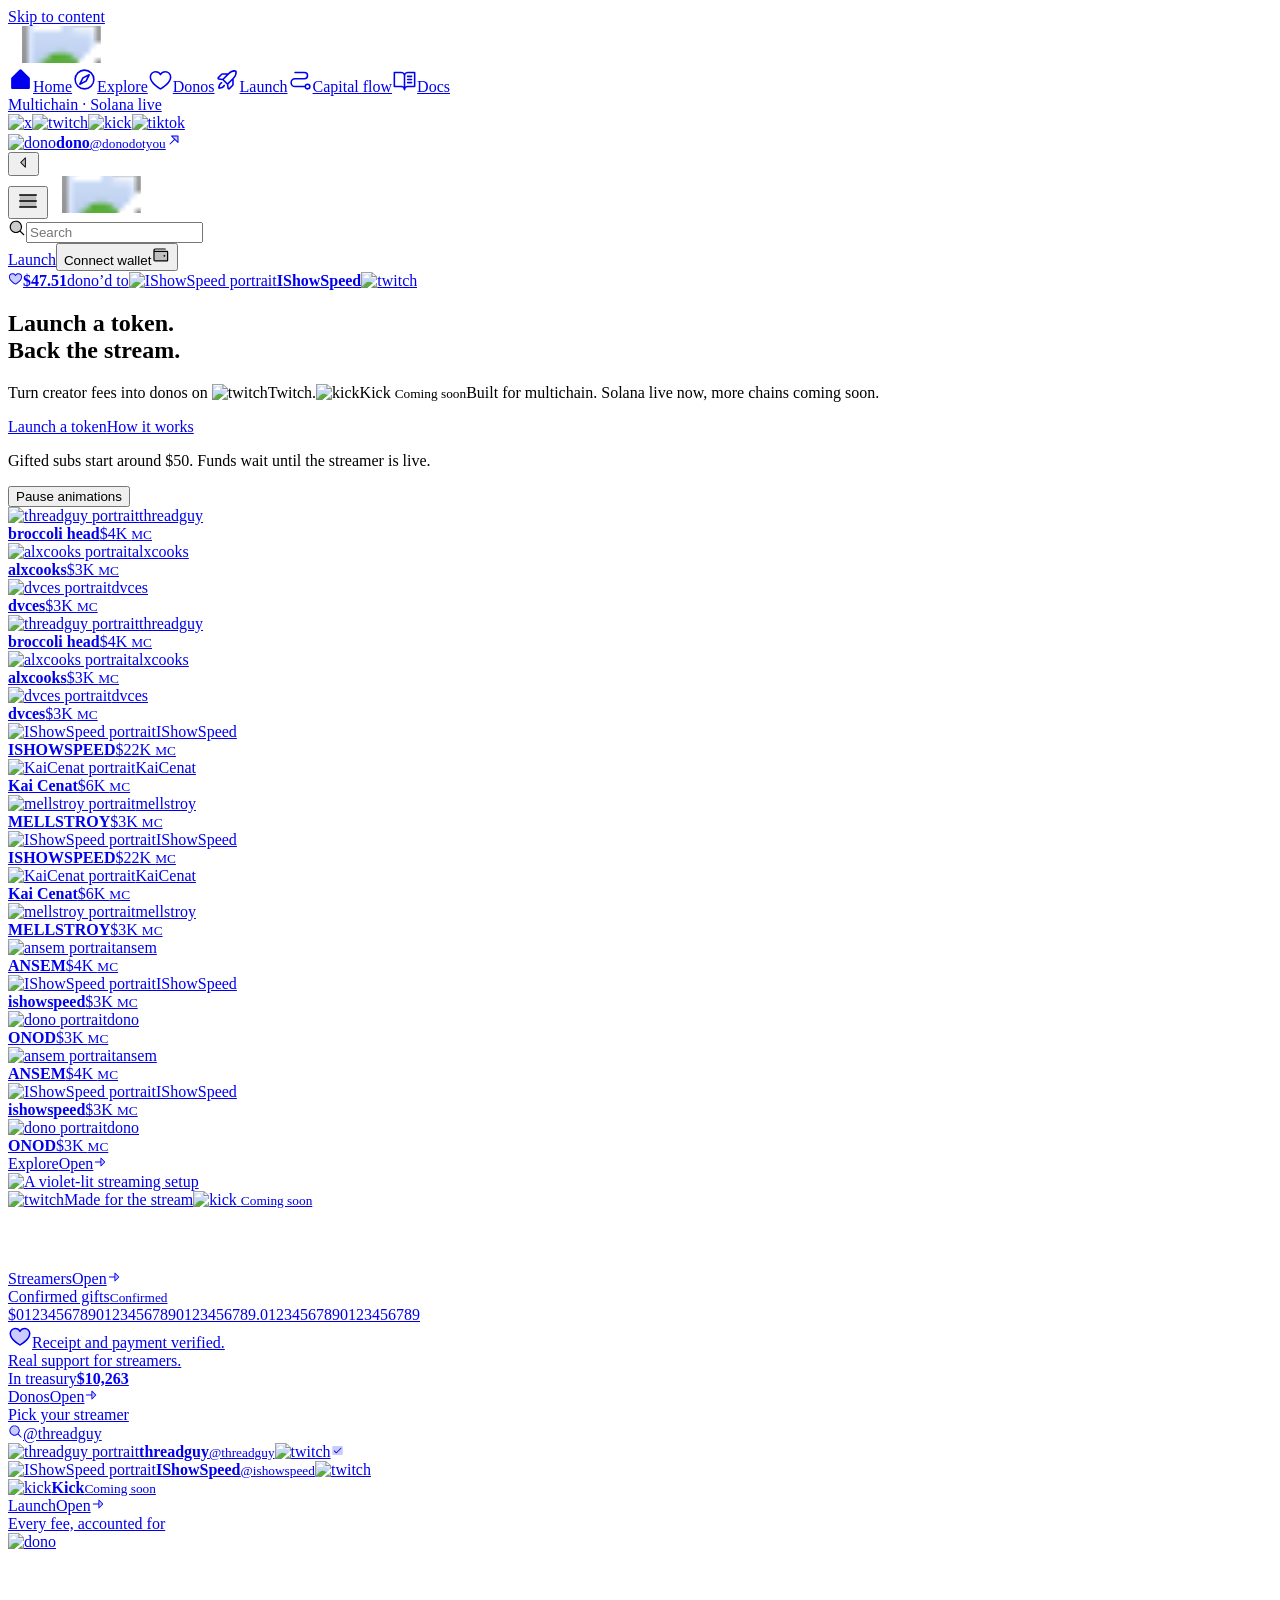
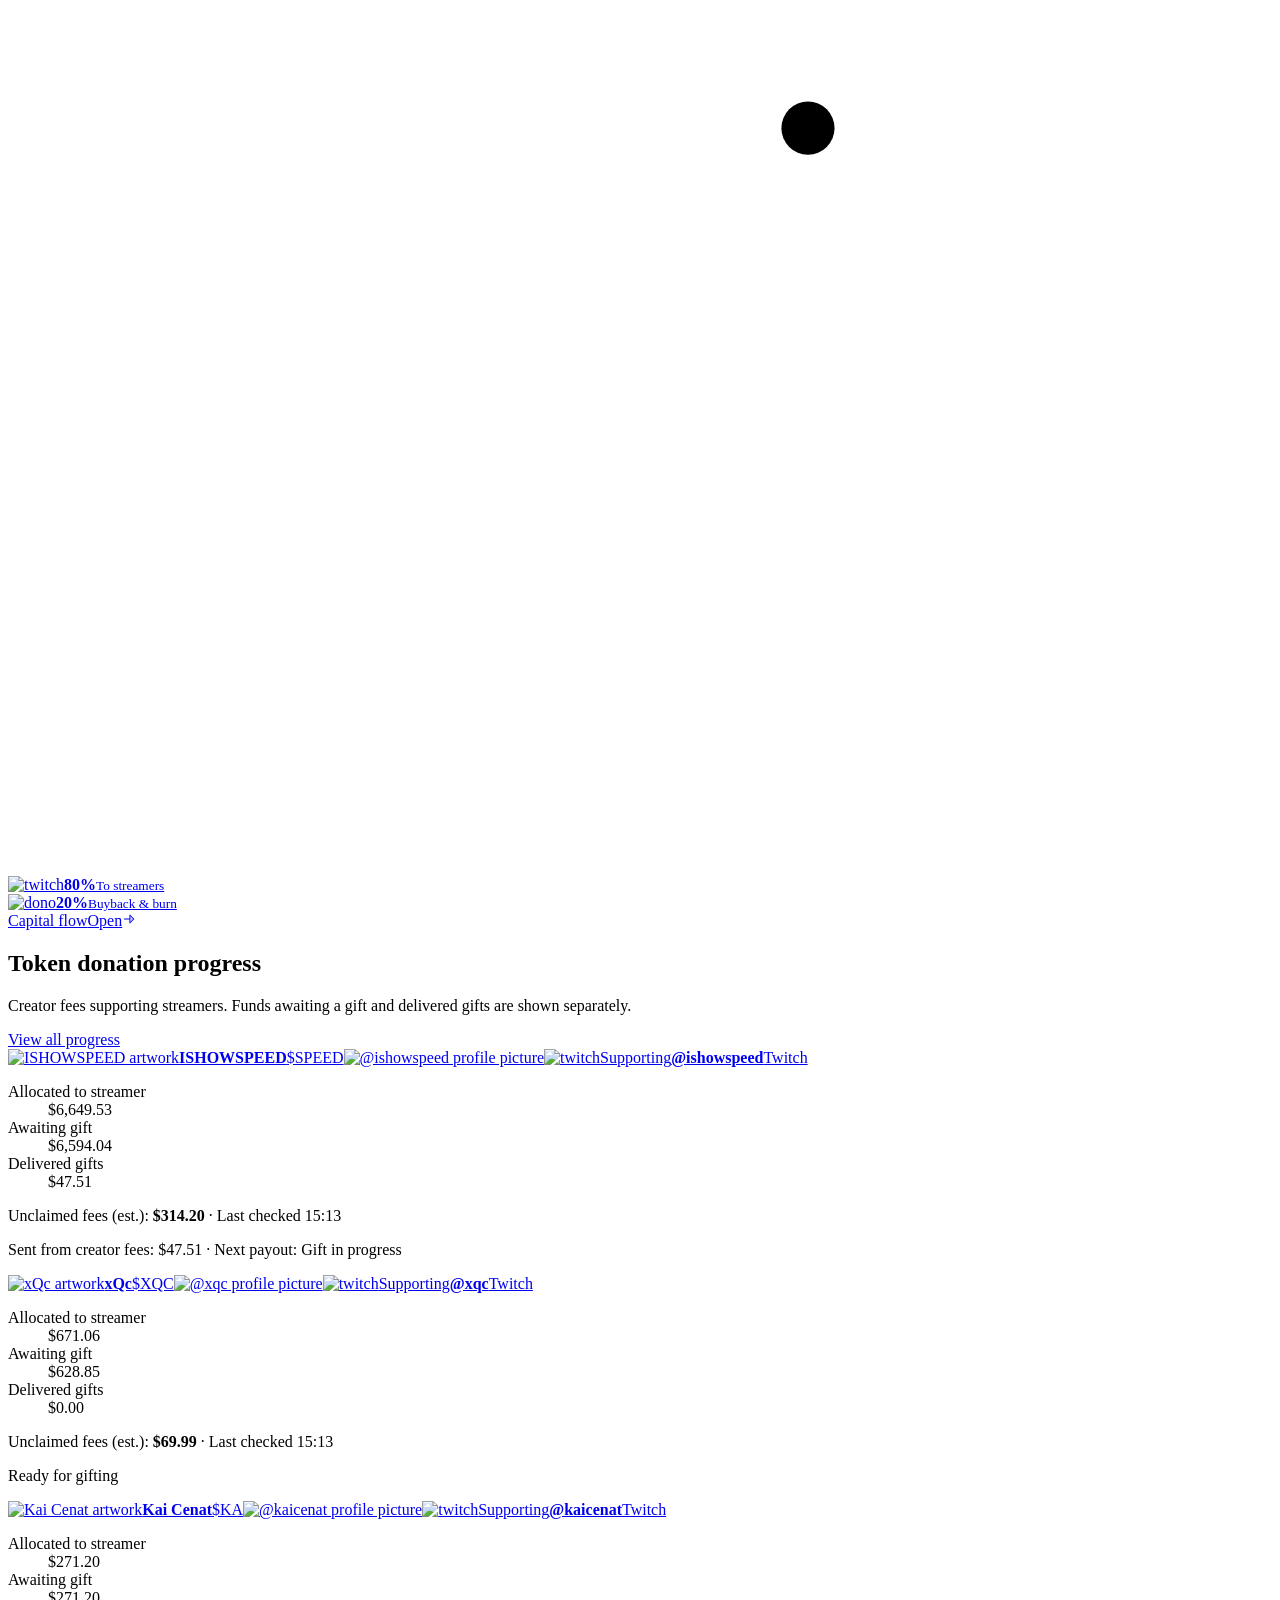
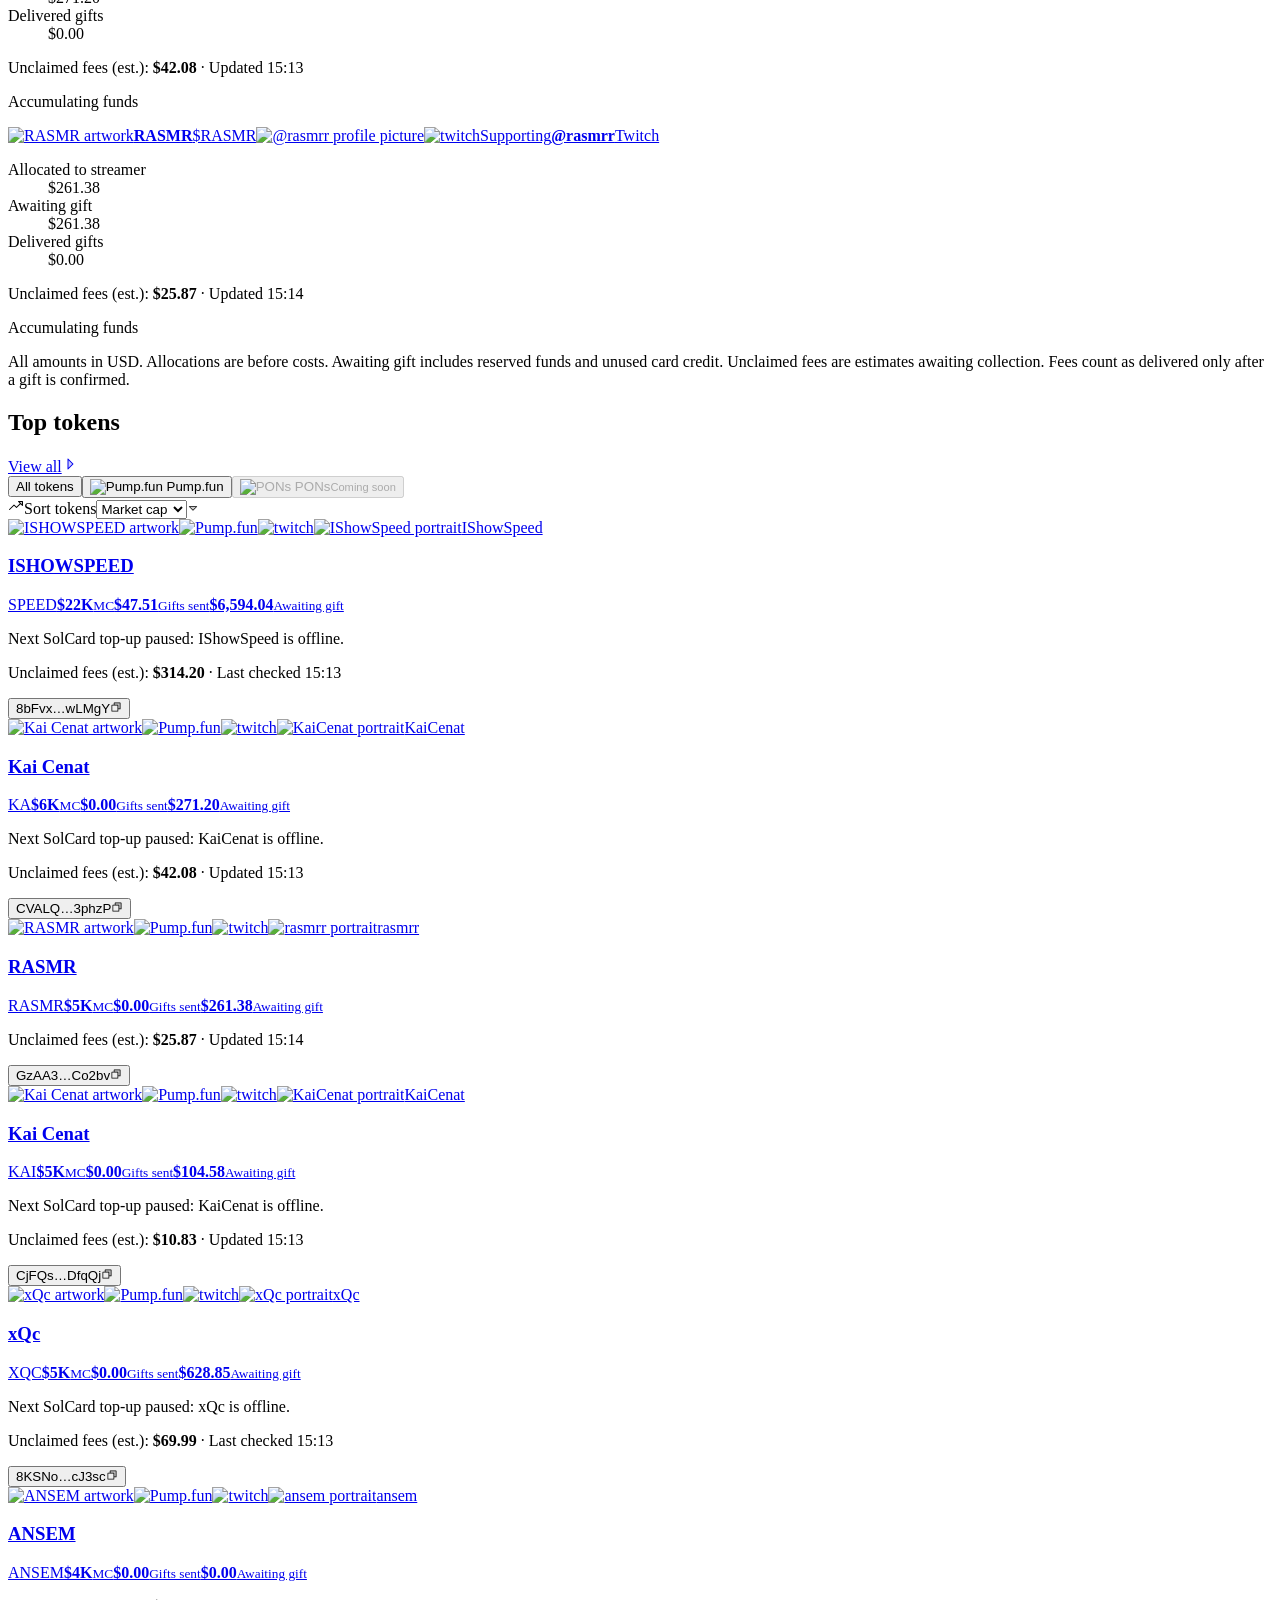
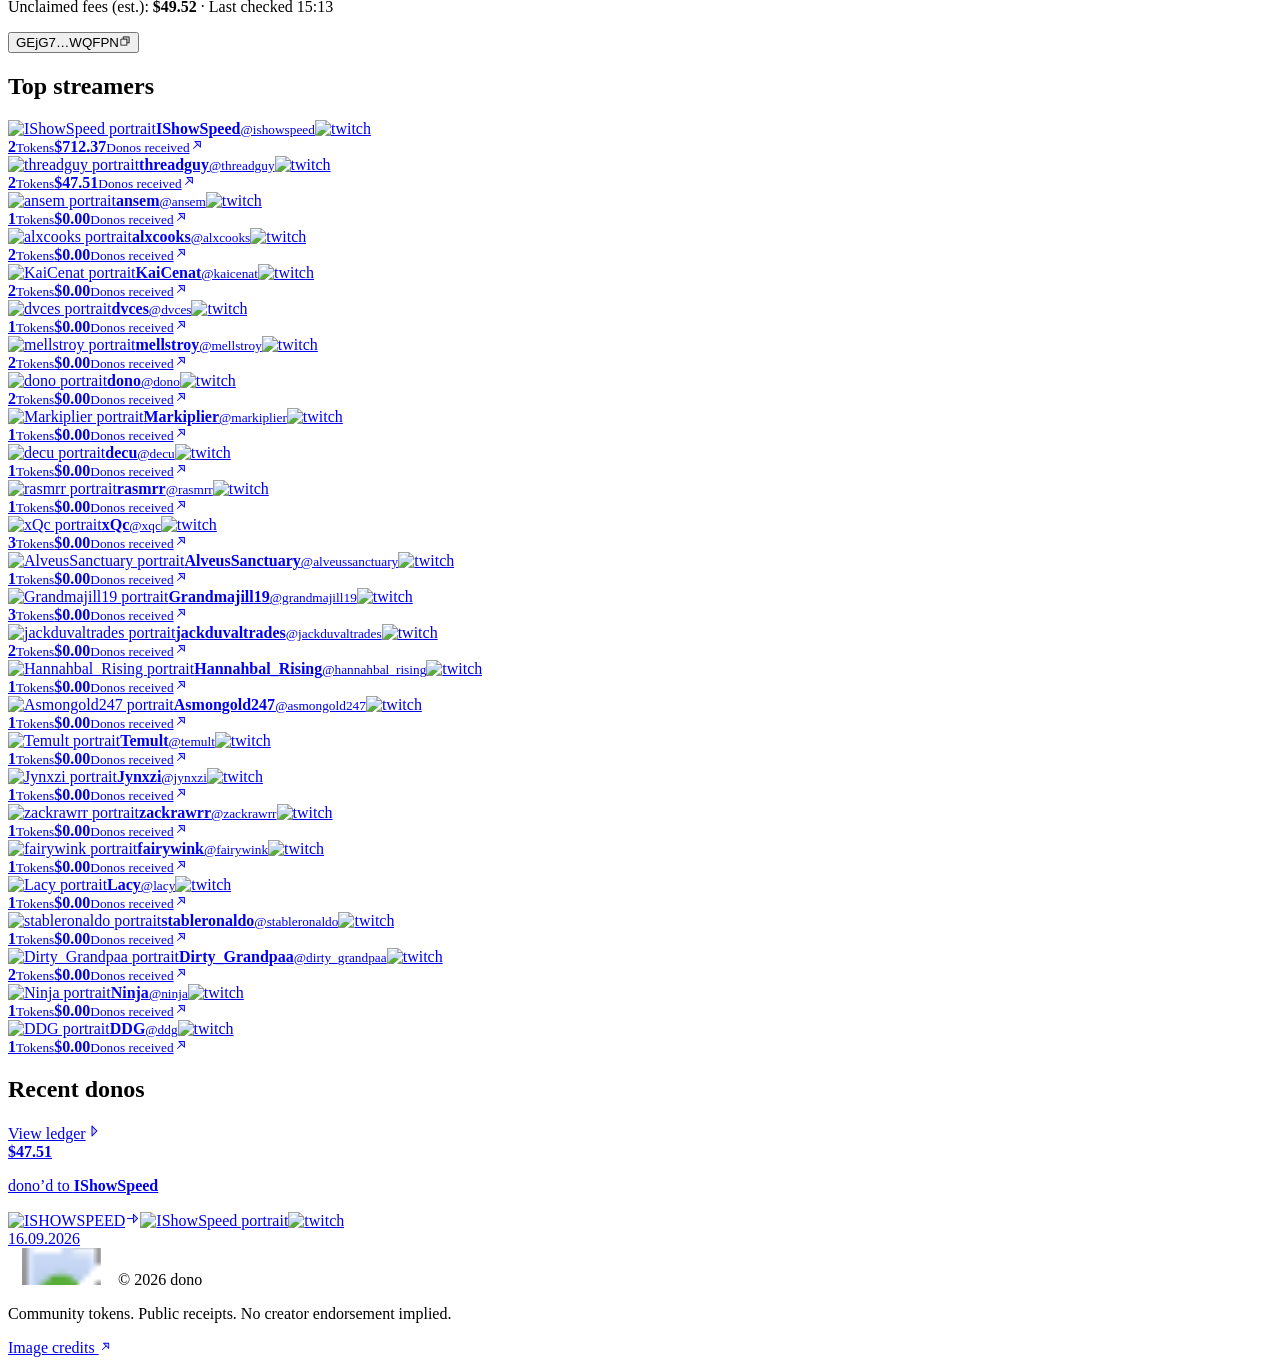
==== commit f0b06427: "Fix detail page links" ====
--- a/index.html
+++ b/index.html
@@ -15,7 +15,7 @@
   <link rel="stylesheet" crossorigin="" href="https://dono.you/assets/privy-session-D7V2vsSy.css"><style data-styled="active" data-styled-version="6.5.3"></style>  <link rel="stylesheet" href="site.css">
 </head>
   <body>
-    <div id="root"><div class="app-shell "><a href="#main" class="skip-link">Skip to content</a><aside class="sidebar"><a class="logo-link" aria-label="dono home" href="index.html" data-discover="true"><span class="brand "><svg class="brand-wordmark" viewBox="444 192 733 246" width="110" height="37" role="img" aria-label="dono"><image href="https://dono.you/assets/brand/wordmark.png" width="1600" height="600"></image></svg></span></a><nav aria-label="Main navigation"><a aria-label="Home" aria-current="page" class="nav-link active" href="index.html" data-discover="true"><svg xmlns="http://www.w3.org/2000/svg" width="25" height="25" fill="currentColor" viewBox="0 0 256 256"><path d="M224,120v96a8,8,0,0,1-8,8H40a8,8,0,0,1-8-8V120a15.87,15.87,0,0,1,4.69-11.32l80-80a16,16,0,0,1,22.62,0l80,80A15.87,15.87,0,0,1,224,120Z"></path></svg><span>Home</span></a><a aria-label="Explore" class="nav-link " href="explore.html" data-discover="true"><svg xmlns="http://www.w3.org/2000/svg" width="25" height="25" fill="currentColor" viewBox="0 0 256 256"><path d="M128,24A104,104,0,1,0,232,128,104.11,104.11,0,0,0,128,24Zm0,192a88,88,0,1,1,88-88A88.1,88.1,0,0,1,128,216ZM172.42,72.84l-64,32a8.05,8.05,0,0,0-3.58,3.58l-32,64A8,8,0,0,0,80,184a8.1,8.1,0,0,0,3.58-.84l64-32a8.05,8.05,0,0,0,3.58-3.58l32-64a8,8,0,0,0-10.74-10.74ZM138,138,97.89,158.11,118,118l40.15-20.07Z"></path></svg><span>Explore</span></a><a aria-label="Donos" class="nav-link " href="donos.html" data-discover="true"><svg xmlns="http://www.w3.org/2000/svg" width="25" height="25" fill="currentColor" viewBox="0 0 256 256"><path d="M178,40c-20.65,0-38.73,8.88-50,23.89C116.73,48.88,98.65,40,78,40a62.07,62.07,0,0,0-62,62c0,70,103.79,126.66,108.21,129a8,8,0,0,0,7.58,0C136.21,228.66,240,172,240,102A62.07,62.07,0,0,0,178,40ZM128,214.8C109.74,204.16,32,155.69,32,102A46.06,46.06,0,0,1,78,56c19.45,0,35.78,10.36,42.6,27a8,8,0,0,0,14.8,0c6.82-16.67,23.15-27,42.6-27a46.06,46.06,0,0,1,46,46C224,155.61,146.24,204.15,128,214.8Z"></path></svg><span>Donos</span></a><a aria-label="Launch" class="nav-link " href="launch.html" data-discover="true"><svg xmlns="http://www.w3.org/2000/svg" width="25" height="25" fill="currentColor" viewBox="0 0 256 256"><path d="M223.85,47.12a16,16,0,0,0-15-15c-12.58-.75-44.73.4-71.41,27.07L132.69,64H74.36A15.91,15.91,0,0,0,63,68.68L28.7,103a16,16,0,0,0,9.07,27.16l38.47,5.37,44.21,44.21,5.37,38.49a15.94,15.94,0,0,0,10.78,12.92,16.11,16.11,0,0,0,5.1.83A15.91,15.91,0,0,0,153,227.3L187.32,193A15.91,15.91,0,0,0,192,181.64V123.31l4.77-4.77C223.45,91.86,224.6,59.71,223.85,47.12ZM74.36,80h42.33L77.16,119.52,40,114.34Zm74.41-9.45a76.65,76.65,0,0,1,59.11-22.47,76.46,76.46,0,0,1-22.42,59.16L128,164.68,91.32,128ZM176,181.64,141.67,216l-5.19-37.17L176,139.31Zm-74.16,9.5C97.34,201,82.29,224,40,224a8,8,0,0,1-8-8c0-42.29,23-57.34,32.86-61.85a8,8,0,0,1,6.64,14.56c-6.43,2.93-20.62,12.36-23.12,38.91,26.55-2.5,36-16.69,38.91-23.12a8,8,0,1,1,14.56,6.64Z"></path></svg><span>Launch</span></a><a aria-label="Capital flow" class="nav-link " href="flow.html" data-discover="true"><svg xmlns="http://www.w3.org/2000/svg" width="25" height="25" fill="currentColor" viewBox="0 0 256 256"><path d="M200,168a32.06,32.06,0,0,0-31,24H72a32,32,0,0,1,0-64h96a40,40,0,0,0,0-80H72a8,8,0,0,0,0,16h96a24,24,0,0,1,0,48H72a48,48,0,0,0,0,96h97a32,32,0,1,0,31-40Zm0,48a16,16,0,1,1,16-16A16,16,0,0,1,200,216Z"></path></svg><span>Capital flow</span></a><a aria-label="Docs" class="nav-link " href="docs.html" data-discover="true"><svg xmlns="http://www.w3.org/2000/svg" width="25" height="25" fill="currentColor" viewBox="0 0 256 256"><path d="M232,48H160a40,40,0,0,0-32,16A40,40,0,0,0,96,48H24a8,8,0,0,0-8,8V200a8,8,0,0,0,8,8H96a24,24,0,0,1,24,24,8,8,0,0,0,16,0,24,24,0,0,1,24-24h72a8,8,0,0,0,8-8V56A8,8,0,0,0,232,48ZM96,192H32V64H96a24,24,0,0,1,24,24V200A39.81,39.81,0,0,0,96,192Zm128,0H160a39.81,39.81,0,0,0-24,8V88a24,24,0,0,1,24-24h64ZM160,88h40a8,8,0,0,1,0,16H160a8,8,0,0,1,0-16Zm48,40a8,8,0,0,1-8,8H160a8,8,0,0,1,0-16h40A8,8,0,0,1,208,128Zm0,32a8,8,0,0,1-8,8H160a8,8,0,0,1,0-16h40A8,8,0,0,1,208,160Z"></path></svg><span>Docs</span></a></nav><div class="sidebar-bottom"><a class="demo-badge" href="/docs#demo" data-discover="true"><span></span>Multichain · Solana live</a><div class="social-links"><a href="https://x.com/donodotyou" target="_blank" rel="noreferrer" aria-label="dono on x" data-state="closed"><img class="brand-logo brand-x " alt="x" draggable="false" src="https://dono.you/assets/brands/x.svg"></a><a href="https://twitch.tv/donodotyou" target="_blank" rel="noreferrer" aria-label="dono on twitch" data-state="closed"><img class="brand-logo brand-twitch " alt="twitch" draggable="false" src="https://dono.you/assets/brands/twitch.svg"></a><a href="https://kick.com/donodotyou" target="_blank" rel="noreferrer" aria-label="dono on kick" data-state="closed"><img class="brand-logo brand-kick " alt="kick" draggable="false" src="https://dono.you/assets/brands/kick.svg"></a><a href="https://tiktok.com/@donodotyou" target="_blank" rel="noreferrer" aria-label="dono on tiktok" data-state="closed"><img class="brand-logo brand-tiktok " alt="tiktok" draggable="false" src="https://dono.you/assets/brands/tiktok.png"></a></div><a class="sidebar-account" aria-label="dono on X" href="https://x.com/donodotyou" target="_blank" rel="noreferrer"><span class="brand brand-small"><img class="brand-mark" alt="dono" width="32" height="32" draggable="false" src="https://dono.you/assets/brand/mark.svg"></span><span><strong>dono</strong><small>@donodotyou</small></span><svg xmlns="http://www.w3.org/2000/svg" width="16" height="16" fill="currentColor" viewBox="0 0 256 256"><path d="M192,64V168L88,64Z" opacity="0.2"></path><path d="M192,56H88a8,8,0,0,0-5.66,13.66L128.69,116,58.34,186.34a8,8,0,0,0,11.32,11.32L140,127.31l46.34,46.35A8,8,0,0,0,200,168V64A8,8,0,0,0,192,56Zm-8,92.69-38.34-38.34h0L107.31,72H184Z"></path></svg></a></div><button class="sidebar-toggle" aria-label="Collapse sidebar"><svg xmlns="http://www.w3.org/2000/svg" width="15" height="15" fill="currentColor" viewBox="0 0 256 256" style="transform: rotate(180deg);"><path d="M176,128,96,208V48Z" opacity="0.2"></path><path d="M181.66,122.34l-80-80A8,8,0,0,0,88,48V208a8,8,0,0,0,13.66,5.66l80-80A8,8,0,0,0,181.66,122.34ZM104,188.69V67.31L164.69,128Z"></path></svg></button></aside><div class="main-shell"><header class="topbar"><div class="mobile-brand"><button class="icon-btn" aria-label="Open navigation" type="button" aria-haspopup="dialog" aria-expanded="false" data-state="closed"><svg xmlns="http://www.w3.org/2000/svg" width="24" height="24" fill="currentColor" viewBox="0 0 256 256"><path d="M216,64V192H40V64Z" opacity="0.2"></path><path d="M224,128a8,8,0,0,1-8,8H40a8,8,0,0,1,0-16H216A8,8,0,0,1,224,128ZM40,72H216a8,8,0,0,0,0-16H40a8,8,0,0,0,0,16ZM216,184H40a8,8,0,0,0,0,16H216a8,8,0,0,0,0-16Z"></path></svg></button><a aria-label="dono home" href="index.html" data-discover="true"><span class="brand "><svg class="brand-wordmark" viewBox="444 192 733 246" width="110" height="37" role="img" aria-label="dono"><image href="https://dono.you/assets/brand/wordmark.png" width="1600" height="600"></image></svg></span></a></div><form class="global-search"><svg xmlns="http://www.w3.org/2000/svg" width="18" height="18" fill="currentColor" viewBox="0 0 256 256"><path d="M192,112a80,80,0,1,1-80-80A80,80,0,0,1,192,112Z" opacity="0.2"></path><path d="M229.66,218.34,179.6,168.28a88.21,88.21,0,1,0-11.32,11.31l50.06,50.07a8,8,0,0,0,11.32-11.32ZM40,112a72,72,0,1,1,72,72A72.08,72.08,0,0,1,40,112Z"></path></svg><input aria-label="Search tokens or contract address" placeholder="Search" value=""></form><div class="topbar-actions"><a class="btn btn-primary topbar-launch" href="launch.html" data-discover="true">Launch</a><button class="wallet-button" aria-label="Connect wallet"><span>Connect wallet</span><svg xmlns="http://www.w3.org/2000/svg" width="19" height="19" fill="currentColor" viewBox="0 0 256 256"><path d="M224,80V192a8,8,0,0,1-8,8H56a16,16,0,0,1-16-16V56A16,16,0,0,0,56,72H216A8,8,0,0,1,224,80Z" opacity="0.2"></path><path d="M216,64H56a8,8,0,0,1,0-16H192a8,8,0,0,0,0-16H56A24,24,0,0,0,32,56V184a24,24,0,0,0,24,24H216a16,16,0,0,0,16-16V80A16,16,0,0,0,216,64Zm0,128H56a8,8,0,0,1-8-8V78.63A23.84,23.84,0,0,0,56,80H216Zm-48-60a12,12,0,1,1,12,12A12,12,0,0,1,168,132Z"></path></svg></button></div></header><main id="main"><div class="home-page"><section class="home-intro"><img class="hero-coin hero-coin-fees" alt="" aria-hidden="true" src="https://dono.you/assets/brand/fee-coin.png"><img class="hero-coin hero-coin-channel" alt="" aria-hidden="true" src="https://dono.you/assets/brand/channel-coin.png"><a class="hero-payment" href="donos.html" data-discover="true" aria-label="View completed donations"><span class="hero-payment-content" style="opacity: 1; transform: none;"><svg xmlns="http://www.w3.org/2000/svg" width="15" height="15" fill="currentColor" viewBox="0 0 256 256"><path d="M232,102c0,66-104,122-104,122S24,168,24,102A54,54,0,0,1,78,48c22.59,0,41.94,12.31,50,32,8.06-19.69,27.41-32,50-32A54,54,0,0,1,232,102Z" opacity="0.2"></path><path d="M178,40c-20.65,0-38.73,8.88-50,23.89C116.73,48.88,98.65,40,78,40a62.07,62.07,0,0,0-62,62c0,70,103.79,126.66,108.21,129a8,8,0,0,0,7.58,0C136.21,228.66,240,172,240,102A62.07,62.07,0,0,0,178,40ZM128,214.8C109.74,204.16,32,155.69,32,102A46.06,46.06,0,0,1,78,56c19.45,0,35.78,10.36,42.6,27a8,8,0,0,0,14.8,0c6.82-16.67,23.15-27,42.6-27a46.06,46.06,0,0,1,46,46C224,155.61,146.24,204.15,128,214.8Z"></path></svg><strong>$47.51</strong><span>dono’d to</span><img alt="IShowSpeed portrait" class="token-image avatar" loading="lazy" decoding="async" referrerpolicy="no-referrer" draggable="false" data-image-state="loaded" src="https://static-cdn.jtvnw.net/jtv_user_pictures/46a38d3a-a39c-4c43-ac12-c331b1c469c2-profile_image-300x300.png"><b>IShowSpeed</b><span class="platform-mark twitch"><img class="brand-logo brand-twitch " alt="twitch" draggable="false" src="https://dono.you/assets/brands/twitch.svg"></span></span></a><h1>Launch a token.<br> Back the stream.</h1><p>Turn creator fees into donos on <span class="inline-platform"><img class="brand-logo brand-twitch " alt="twitch" draggable="false" src="https://dono.you/assets/brands/twitch.svg"><span>Twitch.</span></span><span class="hero-platform-soon public-platform-soon"><img class="brand-logo brand-kick " alt="kick" draggable="false" src="https://dono.you/assets/brands/kick.svg">Kick <small>Coming soon</small></span><span class="hero-chain-note">Built for multichain. Solana live now, more chains coming soon.</span></p><div class="hero-actions"><a class="btn btn-primary" href="launch.html" data-discover="true">Launch a token</a><a class="btn btn-secondary" href="docs.html" data-discover="true">How it works</a></div><p class="hero-support-note">Gifted subs start around $50. Funds wait until the streamer is live.</p></section><div class="preview-showcase"><div class="preview-motion-tools"><button type="button" class="preview-motion-toggle" aria-pressed="false">Pause animations</button></div><section class="preview-grid" aria-label="Explore dono" data-motion-paused="false"><a class="preview-tile preview-explore" href="explore.html" data-discover="true" aria-label="Explore community tokens"><div class="token-wall" aria-hidden="true"><div class="token-wall-column column-0"><div class="token-wall-run"><div class="token-wall-group"><div class="mini-token"><div class="mini-token-art"><img alt="" class="token-image" loading="lazy" decoding="async" referrerpolicy="no-referrer" draggable="false" data-image-state="loaded" src="https://dono.you/api/token-images/c0244de776feab2cb89d8dcfc7b4b94566c13b0257ea0707cde88773151ea096"><span><img alt="threadguy portrait" class="token-image avatar" loading="lazy" decoding="async" referrerpolicy="no-referrer" draggable="false" data-image-state="loaded" src="https://static-cdn.jtvnw.net/jtv_user_pictures/36375bf2-fec0-4fb3-a5f2-02575bb63325-profile_image-300x300.png">threadguy</span></div><div class="mini-token-info"><strong>broccoli head</strong><span title="Market data. Last updated 2026-09-17T12:14:25.694Z.">$4K <small>MC</small></span></div></div><div class="mini-token"><div class="mini-token-art"><img alt="" class="token-image" loading="lazy" decoding="async" referrerpolicy="no-referrer" draggable="false" data-image-state="loaded" src="https://dono.you/api/token-images/d841ed5fe73216721d65b187d6226299e63864e6f5e1be6bc9d95c2aa97167b5"><span><img alt="alxcooks portrait" class="token-image avatar" loading="lazy" decoding="async" referrerpolicy="no-referrer" draggable="false" data-image-state="loaded" src="https://static-cdn.jtvnw.net/jtv_user_pictures/4075d86e-07ac-46dd-8dcf-e94a3abc09a0-profile_image-300x300.png">alxcooks</span></div><div class="mini-token-info"><strong>alxcooks</strong><span title="Market data. Last updated 2026-09-17T12:14:25.694Z.">$3K <small>MC</small></span></div></div><div class="mini-token"><div class="mini-token-art"><img alt="" class="token-image" loading="lazy" decoding="async" referrerpolicy="no-referrer" draggable="false" data-image-state="loaded" src="https://dono.you/api/token-images/207fa0a4e2416d72fcac9044e6fd1800d30d00600589842c3abc8fff6f28e83b"><span><img alt="dvces portrait" class="token-image avatar" loading="lazy" decoding="async" referrerpolicy="no-referrer" draggable="false" data-image-state="loaded" src="https://static-cdn.jtvnw.net/jtv_user_pictures/ce338330-e9a1-4a54-bef0-9c6e6f4fb136-profile_image-300x300.png">dvces</span></div><div class="mini-token-info"><strong>dvces</strong><span title="Market data. Last updated 2026-09-17T12:14:25.694Z.">$3K <small>MC</small></span></div></div></div><div class="token-wall-group"><div class="mini-token"><div class="mini-token-art"><img alt="" class="token-image" loading="lazy" decoding="async" referrerpolicy="no-referrer" draggable="false" data-image-state="loaded" src="https://dono.you/api/token-images/c0244de776feab2cb89d8dcfc7b4b94566c13b0257ea0707cde88773151ea096"><span><img alt="threadguy portrait" class="token-image avatar" loading="lazy" decoding="async" referrerpolicy="no-referrer" draggable="false" data-image-state="loaded" src="https://static-cdn.jtvnw.net/jtv_user_pictures/36375bf2-fec0-4fb3-a5f2-02575bb63325-profile_image-300x300.png">threadguy</span></div><div class="mini-token-info"><strong>broccoli head</strong><span title="Market data. Last updated 2026-09-17T12:14:25.694Z.">$4K <small>MC</small></span></div></div><div class="mini-token"><div class="mini-token-art"><img alt="" class="token-image" loading="lazy" decoding="async" referrerpolicy="no-referrer" draggable="false" data-image-state="loaded" src="https://dono.you/api/token-images/d841ed5fe73216721d65b187d6226299e63864e6f5e1be6bc9d95c2aa97167b5"><span><img alt="alxcooks portrait" class="token-image avatar" loading="lazy" decoding="async" referrerpolicy="no-referrer" draggable="false" data-image-state="loaded" src="https://static-cdn.jtvnw.net/jtv_user_pictures/4075d86e-07ac-46dd-8dcf-e94a3abc09a0-profile_image-300x300.png">alxcooks</span></div><div class="mini-token-info"><strong>alxcooks</strong><span title="Market data. Last updated 2026-09-17T12:14:25.694Z.">$3K <small>MC</small></span></div></div><div class="mini-token"><div class="mini-token-art"><img alt="" class="token-image" loading="lazy" decoding="async" referrerpolicy="no-referrer" draggable="false" data-image-state="loaded" src="https://dono.you/api/token-images/207fa0a4e2416d72fcac9044e6fd1800d30d00600589842c3abc8fff6f28e83b"><span><img alt="dvces portrait" class="token-image avatar" loading="lazy" decoding="async" referrerpolicy="no-referrer" draggable="false" data-image-state="loaded" src="https://static-cdn.jtvnw.net/jtv_user_pictures/ce338330-e9a1-4a54-bef0-9c6e6f4fb136-profile_image-300x300.png">dvces</span></div><div class="mini-token-info"><strong>dvces</strong><span title="Market data. Last updated 2026-09-17T12:14:25.694Z.">$3K <small>MC</small></span></div></div></div></div></div><div class="token-wall-column column-1"><div class="token-wall-run"><div class="token-wall-group"><div class="mini-token"><div class="mini-token-art"><img alt="" class="token-image" loading="lazy" decoding="async" referrerpolicy="no-referrer" draggable="false" data-image-state="loaded" src="https://dono.you/api/token-images/895b3a5a24c71f39c597b64fc6ce247a94dcb7ed57808c71dae1afa8eb383ff2"><span><img alt="IShowSpeed portrait" class="token-image avatar" loading="lazy" decoding="async" referrerpolicy="no-referrer" draggable="false" data-image-state="loaded" src="https://static-cdn.jtvnw.net/jtv_user_pictures/46a38d3a-a39c-4c43-ac12-c331b1c469c2-profile_image-300x300.png">IShowSpeed</span></div><div class="mini-token-info"><strong>ISHOWSPEED</strong><span title="Market data. Last updated 2026-09-17T12:14:25.694Z.">$22K <small>MC</small></span></div></div><div class="mini-token"><div class="mini-token-art"><img alt="" class="token-image" loading="lazy" decoding="async" referrerpolicy="no-referrer" draggable="false" data-image-state="loaded" src="https://dono.you/api/token-images/9bbcbe0fcf25f41207bd530d932e0abc2914866f2f091526fe2dee3ac195f73f"><span><img alt="KaiCenat portrait" class="token-image avatar" loading="lazy" decoding="async" referrerpolicy="no-referrer" draggable="false" data-image-state="loaded" src="https://static-cdn.jtvnw.net/jtv_user_pictures/bf6a04cf-3f44-4986-8eed-5c36bfad542b-profile_image-300x300.png">KaiCenat</span></div><div class="mini-token-info"><strong>Kai Cenat</strong><span title="Market data. Last updated 2026-09-17T12:14:25.694Z.">$6K <small>MC</small></span></div></div><div class="mini-token"><div class="mini-token-art"><img alt="" class="token-image" loading="lazy" decoding="async" referrerpolicy="no-referrer" draggable="false" data-image-state="loaded" src="https://dono.you/api/token-images/1f8a8a8d9f6341230c37c9bde52610c78356ab5cbec61224350c16a7d1d1463d"><span><img alt="mellstroy portrait" class="token-image avatar" loading="lazy" decoding="async" referrerpolicy="no-referrer" draggable="false" data-image-state="loaded" src="https://static-cdn.jtvnw.net/jtv_user_pictures/mellstroy-profile_image-ce67a84d927c03de-300x300.jpeg">mellstroy</span></div><div class="mini-token-info"><strong>MELLSTROY</strong><span title="Market data. Last updated 2026-09-17T12:14:25.694Z.">$3K <small>MC</small></span></div></div></div><div class="token-wall-group"><div class="mini-token"><div class="mini-token-art"><img alt="" class="token-image" loading="lazy" decoding="async" referrerpolicy="no-referrer" draggable="false" data-image-state="loaded" src="https://dono.you/api/token-images/895b3a5a24c71f39c597b64fc6ce247a94dcb7ed57808c71dae1afa8eb383ff2"><span><img alt="IShowSpeed portrait" class="token-image avatar" loading="lazy" decoding="async" referrerpolicy="no-referrer" draggable="false" data-image-state="loaded" src="https://static-cdn.jtvnw.net/jtv_user_pictures/46a38d3a-a39c-4c43-ac12-c331b1c469c2-profile_image-300x300.png">IShowSpeed</span></div><div class="mini-token-info"><strong>ISHOWSPEED</strong><span title="Market data. Last updated 2026-09-17T12:14:25.694Z.">$22K <small>MC</small></span></div></div><div class="mini-token"><div class="mini-token-art"><img alt="" class="token-image" loading="lazy" decoding="async" referrerpolicy="no-referrer" draggable="false" data-image-state="loaded" src="https://dono.you/api/token-images/9bbcbe0fcf25f41207bd530d932e0abc2914866f2f091526fe2dee3ac195f73f"><span><img alt="KaiCenat portrait" class="token-image avatar" loading="lazy" decoding="async" referrerpolicy="no-referrer" draggable="false" data-image-state="loaded" src="https://static-cdn.jtvnw.net/jtv_user_pictures/bf6a04cf-3f44-4986-8eed-5c36bfad542b-profile_image-300x300.png">KaiCenat</span></div><div class="mini-token-info"><strong>Kai Cenat</strong><span title="Market data. Last updated 2026-09-17T12:14:25.694Z.">$6K <small>MC</small></span></div></div><div class="mini-token"><div class="mini-token-art"><img alt="" class="token-image" loading="lazy" decoding="async" referrerpolicy="no-referrer" draggable="false" data-image-state="loaded" src="https://dono.you/api/token-images/1f8a8a8d9f6341230c37c9bde52610c78356ab5cbec61224350c16a7d1d1463d"><span><img alt="mellstroy portrait" class="token-image avatar" loading="lazy" decoding="async" referrerpolicy="no-referrer" draggable="false" data-image-state="loaded" src="https://static-cdn.jtvnw.net/jtv_user_pictures/mellstroy-profile_image-ce67a84d927c03de-300x300.jpeg">mellstroy</span></div><div class="mini-token-info"><strong>MELLSTROY</strong><span title="Market data. Last updated 2026-09-17T12:14:25.694Z.">$3K <small>MC</small></span></div></div></div></div></div><div class="token-wall-column column-2"><div class="token-wall-run"><div class="token-wall-group"><div class="mini-token"><div class="mini-token-art"><img alt="" class="token-image" loading="lazy" decoding="async" referrerpolicy="no-referrer" draggable="false" data-image-state="loaded" src="https://dono.you/api/token-images/459647da96c48a73169fdd8edfe415b986eb272fac8649d7c0640c52cd526e0b"><span><img alt="ansem portrait" class="token-image avatar" loading="lazy" decoding="async" referrerpolicy="no-referrer" draggable="false" data-image-state="loaded" src="https://static-cdn.jtvnw.net/user-default-pictures-uv/13e5fa74-defa-11e9-809c-784f43822e80-profile_image-300x300.png">ansem</span></div><div class="mini-token-info"><strong>ANSEM</strong><span title="Market data. Last updated 2026-09-17T12:14:25.694Z.">$4K <small>MC</small></span></div></div><div class="mini-token"><div class="mini-token-art"><img alt="" class="token-image" loading="lazy" decoding="async" referrerpolicy="no-referrer" draggable="false" data-image-state="loaded" src="https://dono.you/api/token-images/37c7978acc65937b47e0c13c74cc1a6a0b3cb0b64046f240e6cc5f6528ebad94"><span><img alt="IShowSpeed portrait" class="token-image avatar" loading="lazy" decoding="async" referrerpolicy="no-referrer" draggable="false" data-image-state="loaded" src="https://static-cdn.jtvnw.net/jtv_user_pictures/46a38d3a-a39c-4c43-ac12-c331b1c469c2-profile_image-300x300.png">IShowSpeed</span></div><div class="mini-token-info"><strong>ishowspeed</strong><span title="Market data. Last updated 2026-09-17T12:14:25.694Z.">$3K <small>MC</small></span></div></div><div class="mini-token"><div class="mini-token-art"><img alt="" class="token-image" loading="lazy" decoding="async" referrerpolicy="no-referrer" draggable="false" data-image-state="loaded" src="https://dono.you/api/token-images/77c634d2da6c50c8bf30d8b650460dc0ebbed00f7af920f5acdc994afb2bcf91"><span><img alt="dono portrait" class="token-image avatar" loading="lazy" decoding="async" referrerpolicy="no-referrer" draggable="false" data-image-state="loaded" src="https://static-cdn.jtvnw.net/user-default-pictures-uv/de130ab0-def7-11e9-b668-784f43822e80-profile_image-300x300.png">dono</span></div><div class="mini-token-info"><strong>ONOD</strong><span title="Market data. Last updated 2026-09-17T12:14:25.694Z.">$3K <small>MC</small></span></div></div></div><div class="token-wall-group"><div class="mini-token"><div class="mini-token-art"><img alt="" class="token-image" loading="lazy" decoding="async" referrerpolicy="no-referrer" draggable="false" data-image-state="loaded" src="https://dono.you/api/token-images/459647da96c48a73169fdd8edfe415b986eb272fac8649d7c0640c52cd526e0b"><span><img alt="ansem portrait" class="token-image avatar" loading="lazy" decoding="async" referrerpolicy="no-referrer" draggable="false" data-image-state="loaded" src="https://static-cdn.jtvnw.net/user-default-pictures-uv/13e5fa74-defa-11e9-809c-784f43822e80-profile_image-300x300.png">ansem</span></div><div class="mini-token-info"><strong>ANSEM</strong><span title="Market data. Last updated 2026-09-17T12:14:25.694Z.">$4K <small>MC</small></span></div></div><div class="mini-token"><div class="mini-token-art"><img alt="" class="token-image" loading="lazy" decoding="async" referrerpolicy="no-referrer" draggable="false" data-image-state="loaded" src="https://dono.you/api/token-images/37c7978acc65937b47e0c13c74cc1a6a0b3cb0b64046f240e6cc5f6528ebad94"><span><img alt="IShowSpeed portrait" class="token-image avatar" loading="lazy" decoding="async" referrerpolicy="no-referrer" draggable="false" data-image-state="loaded" src="https://static-cdn.jtvnw.net/jtv_user_pictures/46a38d3a-a39c-4c43-ac12-c331b1c469c2-profile_image-300x300.png">IShowSpeed</span></div><div class="mini-token-info"><strong>ishowspeed</strong><span title="Market data. Last updated 2026-09-17T12:14:25.694Z.">$3K <small>MC</small></span></div></div><div class="mini-token"><div class="mini-token-art"><img alt="" class="token-image" loading="lazy" decoding="async" referrerpolicy="no-referrer" draggable="false" data-image-state="loaded" src="https://dono.you/api/token-images/77c634d2da6c50c8bf30d8b650460dc0ebbed00f7af920f5acdc994afb2bcf91"><span><img alt="dono portrait" class="token-image avatar" loading="lazy" decoding="async" referrerpolicy="no-referrer" draggable="false" data-image-state="loaded" src="https://static-cdn.jtvnw.net/user-default-pictures-uv/de130ab0-def7-11e9-b668-784f43822e80-profile_image-300x300.png">dono</span></div><div class="mini-token-info"><strong>ONOD</strong><span title="Market data. Last updated 2026-09-17T12:14:25.694Z.">$3K <small>MC</small></span></div></div></div></div></div></div><div class="preview-footer"><span>Explore</span><span>Open<svg xmlns="http://www.w3.org/2000/svg" width="14" height="14" fill="currentColor" viewBox="0 0 256 256"><path d="M216,128l-72,72V56Z" opacity="0.2"></path><path d="M221.66,122.34l-72-72A8,8,0,0,0,136,56v64H40a8,8,0,0,0,0,16h96v64a8,8,0,0,0,13.66,5.66l72-72A8,8,0,0,0,221.66,122.34ZM152,180.69V75.31L204.69,128Z"></path></svg></span></div></a><a class="preview-tile preview-stream" aria-label="Discover streamer communities" href="explore.html" data-discover="true"><img class="preview-stream-scene" alt="A violet-lit streaming setup" src="https://dono.you/assets/scene/streaming.jpg"><div class="preview-stream-top"><span><img class="brand-logo brand-twitch " alt="twitch" draggable="false" src="https://dono.you/assets/brands/twitch.svg">Made for the stream</span><span class="public-platform-soon"><img class="brand-logo brand-kick " alt="kick" draggable="false" src="https://dono.you/assets/brands/kick.svg"> <small>Coming soon</small></span></div><div class="stream-payment" style="opacity: 0; transform: translateY(12px);"><img class="brand-logo brand-twitch " alt="twitch" draggable="false" src="https://dono.you/assets/brands/twitch.svg"><div><strong>For your stream.</strong><span>Backed by your community</span></div><span class="payment-heart"><svg xmlns="http://www.w3.org/2000/svg" width="21" height="21" fill="currentColor" viewBox="0 0 256 256"><path d="M240,102c0,70-103.79,126.66-108.21,129a8,8,0,0,1-7.58,0C119.79,228.66,16,172,16,102A62.07,62.07,0,0,1,78,40c20.65,0,38.73,8.88,50,23.89C139.27,48.88,157.35,40,178,40A62.07,62.07,0,0,1,240,102Z"></path></svg></span></div><div class="preview-footer"><span>Streamers</span><span>Open<svg xmlns="http://www.w3.org/2000/svg" width="14" height="14" fill="currentColor" viewBox="0 0 256 256"><path d="M216,128l-72,72V56Z" opacity="0.2"></path><path d="M221.66,122.34l-72-72A8,8,0,0,0,136,56v64H40a8,8,0,0,0,0,16h96v64a8,8,0,0,0,13.66,5.66l72-72A8,8,0,0,0,221.66,122.34ZM152,180.69V75.31L204.69,128Z"></path></svg></span></div></a><a class="preview-tile preview-stats" aria-label="View donations: $759.88 in confirmed gifts; $10,263 in treasury" href="donos.html" data-discover="true"><div class="preview-stats-body"><div class="preview-stat-label"><span>Confirmed gifts</span><small>Confirmed</small></div><span class="rolling-amount" role="img" aria-label="$759.88"><span aria-hidden="true">$</span><span class="rolling-digit" aria-hidden="true"><span style="transform: none;"><span>0</span><span>1</span><span>2</span><span>3</span><span>4</span><span>5</span><span>6</span><span>7</span><span>8</span><span>9</span></span></span><span class="rolling-digit" aria-hidden="true"><span style="transform: none;"><span>0</span><span>1</span><span>2</span><span>3</span><span>4</span><span>5</span><span>6</span><span>7</span><span>8</span><span>9</span></span></span><span class="rolling-digit" aria-hidden="true"><span style="transform: none;"><span>0</span><span>1</span><span>2</span><span>3</span><span>4</span><span>5</span><span>6</span><span>7</span><span>8</span><span>9</span></span></span><span aria-hidden="true">.</span><span class="rolling-digit" aria-hidden="true"><span style="transform: none;"><span>0</span><span>1</span><span>2</span><span>3</span><span>4</span><span>5</span><span>6</span><span>7</span><span>8</span><span>9</span></span></span><span class="rolling-digit" aria-hidden="true"><span style="transform: none;"><span>0</span><span>1</span><span>2</span><span>3</span><span>4</span><span>5</span><span>6</span><span>7</span><span>8</span><span>9</span></span></span></span><div class="preview-confirmed-note"><svg xmlns="http://www.w3.org/2000/svg" width="24" height="24" fill="currentColor" viewBox="0 0 256 256"><path d="M232,102c0,66-104,122-104,122S24,168,24,102A54,54,0,0,1,78,48c22.59,0,41.94,12.31,50,32,8.06-19.69,27.41-32,50-32A54,54,0,0,1,232,102Z" opacity="0.2"></path><path d="M178,40c-20.65,0-38.73,8.88-50,23.89C116.73,48.88,98.65,40,78,40a62.07,62.07,0,0,0-62,62c0,70,103.79,126.66,108.21,129a8,8,0,0,0,7.58,0C136.21,228.66,240,172,240,102A62.07,62.07,0,0,0,178,40ZM128,214.8C109.74,204.16,32,155.69,32,102A46.06,46.06,0,0,1,78,56c19.45,0,35.78,10.36,42.6,27a8,8,0,0,0,14.8,0c6.82-16.67,23.15-27,42.6-27a46.06,46.06,0,0,1,46,46C224,155.61,146.24,204.15,128,214.8Z"></path></svg><span>Receipt and payment verified.<br>Real support for streamers.</span></div><div class="preview-treasury"><span>In treasury</span><strong>$10,263</strong></div></div><div class="preview-footer"><span>Donos</span><span>Open<svg xmlns="http://www.w3.org/2000/svg" width="14" height="14" fill="currentColor" viewBox="0 0 256 256"><path d="M216,128l-72,72V56Z" opacity="0.2"></path><path d="M221.66,122.34l-72-72A8,8,0,0,0,136,56v64H40a8,8,0,0,0,0,16h96v64a8,8,0,0,0,13.66,5.66l72-72A8,8,0,0,0,221.66,122.34ZM152,180.69V75.31L204.69,128Z"></path></svg></span></div></a><a class="preview-tile preview-launch" aria-label="Launch a token for a Twitch streamer" href="launch.html" data-discover="true"><div class="preview-launch-label">Pick your streamer</div><div class="preview-search"><svg xmlns="http://www.w3.org/2000/svg" width="15" height="15" fill="currentColor" viewBox="0 0 256 256"><path d="M192,112a80,80,0,1,1-80-80A80,80,0,0,1,192,112Z" opacity="0.2"></path><path d="M229.66,218.34,179.6,168.28a88.21,88.21,0,1,0-11.32,11.31l50.06,50.07a8,8,0,0,0,11.32-11.32ZM40,112a72,72,0,1,1,72,72A72.08,72.08,0,0,1,40,112Z"></path></svg><span style="opacity: 1;">@threadguy</span><span class="preview-cursor"></span></div><div class="preview-recipients"><div class="preview-recipient selected"><span class="preview-selection" style="opacity: 1;"></span><img alt="threadguy portrait" class="token-image avatar" loading="lazy" decoding="async" referrerpolicy="no-referrer" draggable="false" data-image-state="loaded" src="https://static-cdn.jtvnw.net/jtv_user_pictures/36375bf2-fec0-4fb3-a5f2-02575bb63325-profile_image-300x300.png"><span><strong>threadguy</strong><small>@threadguy</small></span><span class="platform-mark twitch"><img class="brand-logo brand-twitch " alt="twitch" draggable="false" src="https://dono.you/assets/brands/twitch.svg"></span><svg xmlns="http://www.w3.org/2000/svg" width="13" height="13" fill="currentColor" viewBox="0 0 256 256"><path d="M232,56V200a16,16,0,0,1-16,16H40a16,16,0,0,1-16-16V56A16,16,0,0,1,40,40H216A16,16,0,0,1,232,56Z" opacity="0.2"></path><path d="M205.66,85.66l-96,96a8,8,0,0,1-11.32,0l-40-40a8,8,0,0,1,11.32-11.32L104,164.69l90.34-90.35a8,8,0,0,1,11.32,11.32Z"></path></svg></div><div class="preview-recipient "><img alt="IShowSpeed portrait" class="token-image avatar" loading="lazy" decoding="async" referrerpolicy="no-referrer" draggable="false" data-image-state="loaded" src="https://static-cdn.jtvnw.net/jtv_user_pictures/46a38d3a-a39c-4c43-ac12-c331b1c469c2-profile_image-300x300.png"><span><strong>IShowSpeed</strong><small>@ishowspeed</small></span><span class="platform-mark twitch"><img class="brand-logo brand-twitch " alt="twitch" draggable="false" src="https://dono.you/assets/brands/twitch.svg"></span></div><div class="preview-recipient public-platform-soon"><img class="brand-logo brand-kick " alt="kick" draggable="false" src="https://dono.you/assets/brands/kick.svg"><span><strong>Kick</strong><small>Coming soon</small></span></div></div><div class="preview-footer"><span>Launch</span><span>Open<svg xmlns="http://www.w3.org/2000/svg" width="14" height="14" fill="currentColor" viewBox="0 0 256 256"><path d="M216,128l-72,72V56Z" opacity="0.2"></path><path d="M221.66,122.34l-72-72A8,8,0,0,0,136,56v64H40a8,8,0,0,0,0,16h96v64a8,8,0,0,0,13.66,5.66l72-72A8,8,0,0,0,221.66,122.34ZM152,180.69V75.31L204.69,128Z"></path></svg></span></div></a><a class="preview-tile preview-flow" aria-label="See how creator fees are routed: 80 percent for streamers and 20 percent for DONO buybacks" href="flow.html" data-discover="true"><div class="preview-flow-label">Every fee, accounted for</div><div class="preview-route" aria-hidden="true"><div class="preview-route-source"><span class="brand brand-small"><img class="brand-mark" alt="dono" width="32" height="32" draggable="false" src="https://dono.you/assets/brand/mark.svg"></span></div><div class="preview-route-lines"><svg viewBox="0 0 142.71875 104"><path d="M0 52H56.504999999999995Q68.505 52 68.505 40V32Q68.505 20 80.505 20H142.71875" fill="none" stroke="var(--dono-ultra)" vector-effect="non-scaling-stroke"></path><path d="M0 52H56.504999999999995Q68.505 52 68.505 64V72Q68.505 84 80.505 84H142.71875" fill="none" stroke="var(--dono-volt)" vector-effect="non-scaling-stroke"></path><circle r="3" fill="var(--dono-volt)"><animateMotion dur="4s" repeatCount="indefinite" path="M0 52H56.504999999999995Q68.505 52 68.505 40V32Q68.505 20 80.505 20H142.71875"></animateMotion></circle></svg></div><div class="preview-route-ends"><div><span class="preview-route-icon"><img class="brand-logo brand-twitch " alt="twitch" draggable="false" src="https://dono.you/assets/brands/twitch.svg"></span><span><strong>80%</strong><small>To streamers</small></span></div><div><span class="preview-route-icon preview-route-icon-dono"><span class="brand brand-small"><img class="brand-mark" alt="dono" width="32" height="32" draggable="false" src="https://dono.you/assets/brand/mark.svg"></span></span><span><strong>20%</strong><small>Buyback &amp; burn</small></span></div></div></div><div class="preview-footer"><span>Capital flow</span><span>Open<svg xmlns="http://www.w3.org/2000/svg" width="14" height="14" fill="currentColor" viewBox="0 0 256 256"><path d="M216,128l-72,72V56Z" opacity="0.2"></path><path d="M221.66,122.34l-72-72A8,8,0,0,0,136,56v64H40a8,8,0,0,0,0,16h96v64a8,8,0,0,0,13.66,5.66l72-72A8,8,0,0,0,221.66,122.34ZM152,180.69V75.31L204.69,128Z"></path></svg></span></div></a></section></div><section class="token-donation-progress" aria-labelledby="_r_9_" data-catalog-state="ready"><div class="tdp-heading"><div><h2 id="_r_9_">Token donation progress</h2><p>Creator fees supporting streamers. Funds awaiting a gift and delivered gifts are shown separately.</p></div><a class="text-link" href="donos.html" data-discover="true">View all progress</a></div><div class="tdp-list"><article class="tdp-row" aria-label="ISHOWSPEED donation progress"><div class="tdp-identity"><a class="tdp-token" href="/token/da3a070a-f323-47a9-bbd4-228438ae90be" data-discover="true"><img alt="ISHOWSPEED artwork" fetchpriority="auto" class="token-image token-art" loading="lazy" decoding="async" referrerpolicy="no-referrer" draggable="false" data-image-state="loading" src="https://dono.you/api/token-images/895b3a5a24c71f39c597b64fc6ce247a94dcb7ed57808c71dae1afa8eb383ff2"><span><strong>ISHOWSPEED</strong><span>$SPEED</span></span></a><a class="dr-recipient dr-compact" href="https://www.twitch.tv/ishowspeed" target="_blank" rel="noopener noreferrer" aria-label="Visit @ishowspeed on Twitch"><span class="dr-portrait"><img class="dr-photo" alt="@ishowspeed profile picture" loading="lazy" referrerpolicy="no-referrer" src="https://static-cdn.jtvnw.net/jtv_user_pictures/46a38d3a-a39c-4c43-ac12-c331b1c469c2-profile_image-300x300.png"><span class="dr-platform-badge" aria-hidden="true"><img class="brand-logo brand-twitch " alt="twitch" draggable="false" src="https://dono.you/assets/brands/twitch.svg"></span></span><span class="dr-copy"><span class="dr-label">Supporting</span><strong class="dr-username">@ishowspeed</strong><span class="dr-platform">Twitch</span></span></a></div><div class="tdp-funds"><dl class="tdp-metrics"><div><dt>Allocated to streamer</dt><dd>$6,649.53</dd></div><div><dt>Awaiting gift</dt><dd>$6,594.04</dd></div><div><dt>Delivered gifts</dt><dd>$47.51</dd></div></dl><p class="tdp-note"><span>Unclaimed fees (est.): <strong>$314.20</strong> · Last checked <time datetime="2026-09-17T12:13:13.000Z">15:13</time></span></p><p class="tdp-payout-status">Sent from creator fees: $47.51 · Next payout: Gift in progress</p></div></article><article class="tdp-row" aria-label="xQc donation progress"><div class="tdp-identity"><a class="tdp-token" href="/token/1bd003ce-08bc-4414-8d0a-20858812c0d4" data-discover="true"><img alt="xQc artwork" fetchpriority="auto" class="token-image token-art" loading="lazy" decoding="async" referrerpolicy="no-referrer" draggable="false" data-image-state="loading" src="https://dono.you/api/token-images/b6ec09c7dc8a9832c584e27f6069f606c015cfe50c96b217275618c3a156c76e"><span><strong>xQc</strong><span>$XQC</span></span></a><a class="dr-recipient dr-compact" href="https://www.twitch.tv/xqc" target="_blank" rel="noopener noreferrer" aria-label="Visit @xqc on Twitch"><span class="dr-portrait"><img class="dr-photo" alt="@xqc profile picture" loading="lazy" referrerpolicy="no-referrer" src="https://static-cdn.jtvnw.net/jtv_user_pictures/xqc-profile_image-9298dca608632101-300x300.jpeg"><span class="dr-platform-badge" aria-hidden="true"><img class="brand-logo brand-twitch " alt="twitch" draggable="false" src="https://dono.you/assets/brands/twitch.svg"></span></span><span class="dr-copy"><span class="dr-label">Supporting</span><strong class="dr-username">@xqc</strong><span class="dr-platform">Twitch</span></span></a></div><div class="tdp-funds"><dl class="tdp-metrics"><div><dt>Allocated to streamer</dt><dd>$671.06</dd></div><div><dt>Awaiting gift</dt><dd>$628.85</dd></div><div><dt>Delivered gifts</dt><dd>$0.00</dd></div></dl><p class="tdp-note"><span>Unclaimed fees (est.): <strong>$69.99</strong> · Last checked <time datetime="2026-09-17T12:13:13.000Z">15:13</time></span></p><p class="tdp-payout-status">Ready for gifting</p></div></article><article class="tdp-row" aria-label="Kai Cenat donation progress"><div class="tdp-identity"><a class="tdp-token" href="/token/385f686b-de6a-4a8d-8b26-c31bf0803f51" data-discover="true"><img alt="Kai Cenat artwork" fetchpriority="auto" class="token-image token-art" loading="lazy" decoding="async" referrerpolicy="no-referrer" draggable="false" data-image-state="loading" src="https://dono.you/api/token-images/9bbcbe0fcf25f41207bd530d932e0abc2914866f2f091526fe2dee3ac195f73f"><span><strong>Kai Cenat</strong><span>$KA</span></span></a><a class="dr-recipient dr-compact" href="https://www.twitch.tv/kaicenat" target="_blank" rel="noopener noreferrer" aria-label="Visit @kaicenat on Twitch"><span class="dr-portrait"><img class="dr-photo" alt="@kaicenat profile picture" loading="lazy" referrerpolicy="no-referrer" src="https://static-cdn.jtvnw.net/jtv_user_pictures/bf6a04cf-3f44-4986-8eed-5c36bfad542b-profile_image-300x300.png"><span class="dr-platform-badge" aria-hidden="true"><img class="brand-logo brand-twitch " alt="twitch" draggable="false" src="https://dono.you/assets/brands/twitch.svg"></span></span><span class="dr-copy"><span class="dr-label">Supporting</span><strong class="dr-username">@kaicenat</strong><span class="dr-platform">Twitch</span></span></a></div><div class="tdp-funds"><dl class="tdp-metrics"><div><dt>Allocated to streamer</dt><dd>$271.20</dd></div><div><dt>Awaiting gift</dt><dd>$271.20</dd></div><div><dt>Delivered gifts</dt><dd>$0.00</dd></div></dl><p class="tdp-note"><span>Unclaimed fees (est.): <strong>$42.08</strong> · Updated <time datetime="2026-09-17T12:13:44.000Z">15:13</time></span></p><p class="tdp-payout-status">Accumulating funds</p></div></article><article class="tdp-row" aria-label="RASMR donation progress"><div class="tdp-identity"><a class="tdp-token" href="/token/2ca424d4-72fd-471d-a6f5-c2322adfa82b" data-discover="true"><img alt="RASMR artwork" fetchpriority="auto" class="token-image token-art" loading="lazy" decoding="async" referrerpolicy="no-referrer" draggable="false" data-image-state="loading" src="https://dono.you/api/token-images/b94af272600dc4fe4127dc1a4275acdb12516d2ac9e3903853e4c6205a2e09be"><span><strong>RASMR</strong><span>$RASMR</span></span></a><a class="dr-recipient dr-compact" href="https://www.twitch.tv/rasmrr" target="_blank" rel="noopener noreferrer" aria-label="Visit @rasmrr on Twitch"><span class="dr-portrait"><img class="dr-photo" alt="@rasmrr profile picture" loading="lazy" referrerpolicy="no-referrer" src="https://static-cdn.jtvnw.net/jtv_user_pictures/75b383a3-ad8b-4165-97cc-1699c16e3952-profile_image-300x300.png"><span class="dr-platform-badge" aria-hidden="true"><img class="brand-logo brand-twitch " alt="twitch" draggable="false" src="https://dono.you/assets/brands/twitch.svg"></span></span><span class="dr-copy"><span class="dr-label">Supporting</span><strong class="dr-username">@rasmrr</strong><span class="dr-platform">Twitch</span></span></a></div><div class="tdp-funds"><dl class="tdp-metrics"><div><dt>Allocated to streamer</dt><dd>$261.38</dd></div><div><dt>Awaiting gift</dt><dd>$261.38</dd></div><div><dt>Delivered gifts</dt><dd>$0.00</dd></div></dl><p class="tdp-note"><span>Unclaimed fees (est.): <strong>$25.87</strong> · Updated <time datetime="2026-09-17T12:14:15.000Z">15:14</time></span></p><p class="tdp-payout-status">Accumulating funds</p></div></article></div><p class="tdp-note">All amounts in USD. Allocations are before costs. Awaiting gift includes reserved funds and unused card credit. Unclaimed fees are estimates awaiting collection. Fees count as delivered only after a gift is confirmed.</p></section><section class="home-directory"><div class="home-bottom-grid"><div class="tokens-section"><div class="section-heading"><h2>Top tokens</h2><a class="text-link" href="explore.html" data-discover="true">View all<svg xmlns="http://www.w3.org/2000/svg" width="16" height="16" fill="currentColor" viewBox="0 0 256 256"><path d="M176,128,96,208V48Z" opacity="0.2"></path><path d="M181.66,122.34l-80-80A8,8,0,0,0,88,48V208a8,8,0,0,0,13.66,5.66l80-80A8,8,0,0,0,181.66,122.34ZM104,188.69V67.31L164.69,128Z"></path></svg></a></div><div class="token-filters"><div class="segmented" role="group" aria-label="Filter launchpad"><button class="active" aria-pressed="true" aria-label="All tokens"><span class="segment-indicator" style="transform: none; transform-origin: 50% 50% 0px; opacity: 1;"></span><span> All tokens</span></button><button class="" aria-pressed="false" aria-label="Pump.fun"><span><img class="brand-logo brand-pump " alt="Pump.fun" draggable="false" src="https://dono.you/assets/brands/pump.png"> Pump.fun</span></button><button class="" aria-pressed="false" aria-label="PONs — Coming soon" disabled="" title="PONs on Robinhood Chain — Coming soon"><span><img class="brand-logo brand-pons " alt="PONs" draggable="false" src="https://dono.you/assets/brands/pons.png"> PONs<small>Coming soon</small></span></button></div><label class="sort-select"><svg xmlns="http://www.w3.org/2000/svg" width="16" height="16" fill="currentColor" viewBox="0 0 256 256"><path d="M232,56v64L168,56Z" opacity="0.2"></path><path d="M232,48H168a8,8,0,0,0-5.66,13.66L188.69,88,136,140.69l-34.34-34.35a8,8,0,0,0-11.32,0l-72,72a8,8,0,0,0,11.32,11.32L96,123.31l34.34,34.35a8,8,0,0,0,11.32,0L200,99.31l26.34,26.35A8,8,0,0,0,240,120V56A8,8,0,0,0,232,48Zm-8,52.69L187.31,64H224Z"></path></svg><span class="sr-only">Sort tokens</span><select><option value="mcap">Market cap</option><option value="donos">Most donos</option><option value="volume">Volume</option><option value="newest">Newest</option></select><svg xmlns="http://www.w3.org/2000/svg" width="12" height="12" fill="currentColor" viewBox="0 0 256 256"><path d="M208,96l-80,80L48,96Z" opacity="0.2"></path><path d="M215.39,92.94A8,8,0,0,0,208,88H48a8,8,0,0,0-5.66,13.66l80,80a8,8,0,0,0,11.32,0l80-80A8,8,0,0,0,215.39,92.94ZM128,164.69,67.31,104H188.69Z"></path></svg></label></div><div class="token-grid home-token-grid"><article class="token-card"><div class="token-card-art"><a class="token-art-link" aria-label="View ISHOWSPEED" href="/token/da3a070a-f323-47a9-bbd4-228438ae90be" data-discover="true"><img alt="ISHOWSPEED artwork" class="token-image" loading="eager" decoding="async" referrerpolicy="no-referrer" draggable="false" data-image-state="loaded" src="https://dono.you/api/token-images/895b3a5a24c71f39c597b64fc6ce247a94dcb7ed57808c71dae1afa8eb383ff2"><span class="token-pad-mark"><img class="brand-logo brand-pump " alt="Pump.fun" draggable="false" src="https://dono.you/assets/brands/pump.png"></span></a><a class="token-recipient-pill" href="/streamer/twitch:220476955" data-discover="true"><span class="platform-mark twitch"><img class="brand-logo brand-twitch " alt="twitch" draggable="false" src="https://dono.you/assets/brands/twitch.svg"></span><img alt="IShowSpeed portrait" class="token-image avatar" loading="lazy" decoding="async" referrerpolicy="no-referrer" draggable="false" data-image-state="loading" src="https://static-cdn.jtvnw.net/jtv_user_pictures/46a38d3a-a39c-4c43-ac12-c331b1c469c2-profile_image-300x300.png"><span>IShowSpeed</span></a></div><div class="token-card-info"><a class="token-card-title" href="/token/da3a070a-f323-47a9-bbd4-228438ae90be" data-discover="true"><h3>ISHOWSPEED</h3><span>SPEED</span></a><a class="token-card-figures" href="/token/da3a070a-f323-47a9-bbd4-228438ae90be" data-discover="true"><span title="Market data. Last updated 2026-09-17T12:14:25.694Z." aria-label="Market cap $22K. Market data. Last updated 2026-09-17T12:14:25.694Z."><strong>$22K</strong><small>MC</small></span><span title="Confirmed gifts funded by this token · USD"><strong>$47.51</strong><small>Gifts sent</small></span><span title="Funds allocated to this streamer that are still awaiting a gift · USD"><strong>$6,594.04</strong><small>Awaiting gift</small></span></a><p class="token-funding-wait">Next SolCard top-up paused: IShowSpeed is offline.</p><p class="token-funding-wait"><span>Unclaimed fees (est.): <strong>$314.20</strong> · Last checked <time datetime="2026-09-17T12:13:13.000Z">15:13</time></span></p><button class="token-contract" aria-label="Copy ISHOWSPEED contract"><span>8bFvx…wLMgY</span><svg xmlns="http://www.w3.org/2000/svg" width="12" height="12" fill="currentColor" viewBox="0 0 256 256"><path d="M216,40V168H168V88H88V40Z" opacity="0.2"></path><path d="M216,32H88a8,8,0,0,0-8,8V80H40a8,8,0,0,0-8,8V216a8,8,0,0,0,8,8H168a8,8,0,0,0,8-8V176h40a8,8,0,0,0,8-8V40A8,8,0,0,0,216,32ZM160,208H48V96H160Zm48-48H176V88a8,8,0,0,0-8-8H96V48H208Z"></path></svg></button><span class="sr-only" role="status"></span></div></article><article class="token-card"><div class="token-card-art"><a class="token-art-link" aria-label="View Kai Cenat" href="/token/385f686b-de6a-4a8d-8b26-c31bf0803f51" data-discover="true"><img alt="Kai Cenat artwork" class="token-image" loading="eager" decoding="async" referrerpolicy="no-referrer" draggable="false" data-image-state="loaded" src="https://dono.you/api/token-images/9bbcbe0fcf25f41207bd530d932e0abc2914866f2f091526fe2dee3ac195f73f"><span class="token-pad-mark"><img class="brand-logo brand-pump " alt="Pump.fun" draggable="false" src="https://dono.you/assets/brands/pump.png"></span></a><a class="token-recipient-pill" href="/streamer/twitch:641972806" data-discover="true"><span class="platform-mark twitch"><img class="brand-logo brand-twitch " alt="twitch" draggable="false" src="https://dono.you/assets/brands/twitch.svg"></span><img alt="KaiCenat portrait" class="token-image avatar" loading="lazy" decoding="async" referrerpolicy="no-referrer" draggable="false" data-image-state="loading" src="https://static-cdn.jtvnw.net/jtv_user_pictures/bf6a04cf-3f44-4986-8eed-5c36bfad542b-profile_image-300x300.png"><span>KaiCenat</span></a></div><div class="token-card-info"><a class="token-card-title" href="/token/385f686b-de6a-4a8d-8b26-c31bf0803f51" data-discover="true"><h3>Kai Cenat</h3><span>KA</span></a><a class="token-card-figures" href="/token/385f686b-de6a-4a8d-8b26-c31bf0803f51" data-discover="true"><span title="Market data. Last updated 2026-09-17T12:14:25.694Z." aria-label="Market cap $6K. Market data. Last updated 2026-09-17T12:14:25.694Z."><strong>$6K</strong><small>MC</small></span><span title="Confirmed gifts funded by this token · USD"><strong>$0.00</strong><small>Gifts sent</small></span><span title="Funds allocated to this streamer that are still awaiting a gift · USD"><strong>$271.20</strong><small>Awaiting gift</small></span></a><p class="token-funding-wait">Next SolCard top-up paused: KaiCenat is offline.</p><p class="token-funding-wait"><span>Unclaimed fees (est.): <strong>$42.08</strong> · Updated <time datetime="2026-09-17T12:13:44.000Z">15:13</time></span></p><button class="token-contract" aria-label="Copy Kai Cenat contract"><span>CVALQ…3phzP</span><svg xmlns="http://www.w3.org/2000/svg" width="12" height="12" fill="currentColor" viewBox="0 0 256 256"><path d="M216,40V168H168V88H88V40Z" opacity="0.2"></path><path d="M216,32H88a8,8,0,0,0-8,8V80H40a8,8,0,0,0-8,8V216a8,8,0,0,0,8,8H168a8,8,0,0,0,8-8V176h40a8,8,0,0,0,8-8V40A8,8,0,0,0,216,32ZM160,208H48V96H160Zm48-48H176V88a8,8,0,0,0-8-8H96V48H208Z"></path></svg></button><span class="sr-only" role="status"></span></div></article><article class="token-card"><div class="token-card-art"><a class="token-art-link" aria-label="View RASMR" href="/token/2ca424d4-72fd-471d-a6f5-c2322adfa82b" data-discover="true"><img alt="RASMR artwork" class="token-image" loading="eager" decoding="async" referrerpolicy="no-referrer" draggable="false" data-image-state="loaded" src="https://dono.you/api/token-images/b94af272600dc4fe4127dc1a4275acdb12516d2ac9e3903853e4c6205a2e09be"><span class="token-pad-mark"><img class="brand-logo brand-pump " alt="Pump.fun" draggable="false" src="https://dono.you/assets/brands/pump.png"></span></a><a class="token-recipient-pill" href="/streamer/twitch:736201734" data-discover="true"><span class="platform-mark twitch"><img class="brand-logo brand-twitch " alt="twitch" draggable="false" src="https://dono.you/assets/brands/twitch.svg"></span><img alt="rasmrr portrait" class="token-image avatar" loading="lazy" decoding="async" referrerpolicy="no-referrer" draggable="false" data-image-state="loading" src="https://static-cdn.jtvnw.net/jtv_user_pictures/75b383a3-ad8b-4165-97cc-1699c16e3952-profile_image-300x300.png"><span>rasmrr</span></a></div><div class="token-card-info"><a class="token-card-title" href="/token/2ca424d4-72fd-471d-a6f5-c2322adfa82b" data-discover="true"><h3>RASMR</h3><span>RASMR</span></a><a class="token-card-figures" href="/token/2ca424d4-72fd-471d-a6f5-c2322adfa82b" data-discover="true"><span title="Market data. Last updated 2026-09-17T12:14:25.694Z." aria-label="Market cap $5K. Market data. Last updated 2026-09-17T12:14:25.694Z."><strong>$5K</strong><small>MC</small></span><span title="Confirmed gifts funded by this token · USD"><strong>$0.00</strong><small>Gifts sent</small></span><span title="Funds allocated to this streamer that are still awaiting a gift · USD"><strong>$261.38</strong><small>Awaiting gift</small></span></a><p class="token-funding-wait"><span>Unclaimed fees (est.): <strong>$25.87</strong> · Updated <time datetime="2026-09-17T12:14:15.000Z">15:14</time></span></p><button class="token-contract" aria-label="Copy RASMR contract"><span>GzAA3…Co2bv</span><svg xmlns="http://www.w3.org/2000/svg" width="12" height="12" fill="currentColor" viewBox="0 0 256 256"><path d="M216,40V168H168V88H88V40Z" opacity="0.2"></path><path d="M216,32H88a8,8,0,0,0-8,8V80H40a8,8,0,0,0-8,8V216a8,8,0,0,0,8,8H168a8,8,0,0,0,8-8V176h40a8,8,0,0,0,8-8V40A8,8,0,0,0,216,32ZM160,208H48V96H160Zm48-48H176V88a8,8,0,0,0-8-8H96V48H208Z"></path></svg></button><span class="sr-only" role="status"></span></div></article><article class="token-card"><div class="token-card-art"><a class="token-art-link" aria-label="View Kai Cenat" href="/token/ed83b220-9883-49da-b0e9-1889fa2a0aaf" data-discover="true"><img alt="Kai Cenat artwork" class="token-image" loading="eager" decoding="async" referrerpolicy="no-referrer" draggable="false" data-image-state="loaded" src="https://dono.you/api/token-images/9bbcbe0fcf25f41207bd530d932e0abc2914866f2f091526fe2dee3ac195f73f"><span class="token-pad-mark"><img class="brand-logo brand-pump " alt="Pump.fun" draggable="false" src="https://dono.you/assets/brands/pump.png"></span></a><a class="token-recipient-pill" href="/streamer/twitch:641972806" data-discover="true"><span class="platform-mark twitch"><img class="brand-logo brand-twitch " alt="twitch" draggable="false" src="https://dono.you/assets/brands/twitch.svg"></span><img alt="KaiCenat portrait" class="token-image avatar" loading="lazy" decoding="async" referrerpolicy="no-referrer" draggable="false" data-image-state="loading" src="https://static-cdn.jtvnw.net/jtv_user_pictures/bf6a04cf-3f44-4986-8eed-5c36bfad542b-profile_image-300x300.png"><span>KaiCenat</span></a></div><div class="token-card-info"><a class="token-card-title" href="/token/ed83b220-9883-49da-b0e9-1889fa2a0aaf" data-discover="true"><h3>Kai Cenat</h3><span>KAI</span></a><a class="token-card-figures" href="/token/ed83b220-9883-49da-b0e9-1889fa2a0aaf" data-discover="true"><span title="Market data. Last updated 2026-09-17T12:14:25.694Z." aria-label="Market cap $5K. Market data. Last updated 2026-09-17T12:14:25.694Z."><strong>$5K</strong><small>MC</small></span><span title="Confirmed gifts funded by this token · USD"><strong>$0.00</strong><small>Gifts sent</small></span><span title="Funds allocated to this streamer that are still awaiting a gift · USD"><strong>$104.58</strong><small>Awaiting gift</small></span></a><p class="token-funding-wait">Next SolCard top-up paused: KaiCenat is offline.</p><p class="token-funding-wait"><span>Unclaimed fees (est.): <strong>$10.83</strong> · Updated <time datetime="2026-09-17T12:13:44.000Z">15:13</time></span></p><button class="token-contract" aria-label="Copy Kai Cenat contract"><span>CjFQs…DfqQj</span><svg xmlns="http://www.w3.org/2000/svg" width="12" height="12" fill="currentColor" viewBox="0 0 256 256"><path d="M216,40V168H168V88H88V40Z" opacity="0.2"></path><path d="M216,32H88a8,8,0,0,0-8,8V80H40a8,8,0,0,0-8,8V216a8,8,0,0,0,8,8H168a8,8,0,0,0,8-8V176h40a8,8,0,0,0,8-8V40A8,8,0,0,0,216,32ZM160,208H48V96H160Zm48-48H176V88a8,8,0,0,0-8-8H96V48H208Z"></path></svg></button><span class="sr-only" role="status"></span></div></article><article class="token-card"><div class="token-card-art"><a class="token-art-link" aria-label="View xQc" href="/token/1bd003ce-08bc-4414-8d0a-20858812c0d4" data-discover="true"><img alt="xQc artwork" class="token-image" loading="lazy" decoding="async" referrerpolicy="no-referrer" draggable="false" data-image-state="loading" src="https://dono.you/api/token-images/b6ec09c7dc8a9832c584e27f6069f606c015cfe50c96b217275618c3a156c76e"><span class="token-pad-mark"><img class="brand-logo brand-pump " alt="Pump.fun" draggable="false" src="https://dono.you/assets/brands/pump.png"></span></a><a class="token-recipient-pill" href="/streamer/twitch:71092938" data-discover="true"><span class="platform-mark twitch"><img class="brand-logo brand-twitch " alt="twitch" draggable="false" src="https://dono.you/assets/brands/twitch.svg"></span><img alt="xQc portrait" class="token-image avatar" loading="lazy" decoding="async" referrerpolicy="no-referrer" draggable="false" data-image-state="loading" src="https://static-cdn.jtvnw.net/jtv_user_pictures/xqc-profile_image-9298dca608632101-300x300.jpeg"><span>xQc</span></a></div><div class="token-card-info"><a class="token-card-title" href="/token/1bd003ce-08bc-4414-8d0a-20858812c0d4" data-discover="true"><h3>xQc</h3><span>XQC</span></a><a class="token-card-figures" href="/token/1bd003ce-08bc-4414-8d0a-20858812c0d4" data-discover="true"><span title="Market data. Last updated 2026-09-17T12:14:25.694Z." aria-label="Market cap $5K. Market data. Last updated 2026-09-17T12:14:25.694Z."><strong>$5K</strong><small>MC</small></span><span title="Confirmed gifts funded by this token · USD"><strong>$0.00</strong><small>Gifts sent</small></span><span title="Funds allocated to this streamer that are still awaiting a gift · USD"><strong>$628.85</strong><small>Awaiting gift</small></span></a><p class="token-funding-wait">Next SolCard top-up paused: xQc is offline.</p><p class="token-funding-wait"><span>Unclaimed fees (est.): <strong>$69.99</strong> · Last checked <time datetime="2026-09-17T12:13:13.000Z">15:13</time></span></p><button class="token-contract" aria-label="Copy xQc contract"><span>8KSNo…cJ3sc</span><svg xmlns="http://www.w3.org/2000/svg" width="12" height="12" fill="currentColor" viewBox="0 0 256 256"><path d="M216,40V168H168V88H88V40Z" opacity="0.2"></path><path d="M216,32H88a8,8,0,0,0-8,8V80H40a8,8,0,0,0-8,8V216a8,8,0,0,0,8,8H168a8,8,0,0,0,8-8V176h40a8,8,0,0,0,8-8V40A8,8,0,0,0,216,32ZM160,208H48V96H160Zm48-48H176V88a8,8,0,0,0-8-8H96V48H208Z"></path></svg></button><span class="sr-only" role="status"></span></div></article><article class="token-card"><div class="token-card-art"><a class="token-art-link" aria-label="View ANSEM" href="/token/727cd77c-e077-43df-a08e-8fae2a8c05e7" data-discover="true"><img alt="ANSEM artwork" class="token-image" loading="lazy" decoding="async" referrerpolicy="no-referrer" draggable="false" data-image-state="loading" src="https://dono.you/api/token-images/459647da96c48a73169fdd8edfe415b986eb272fac8649d7c0640c52cd526e0b"><span class="token-pad-mark"><img class="brand-logo brand-pump " alt="Pump.fun" draggable="false" src="https://dono.you/assets/brands/pump.png"></span></a><a class="token-recipient-pill" href="/streamer/twitch:149266" data-discover="true"><span class="platform-mark twitch"><img class="brand-logo brand-twitch " alt="twitch" draggable="false" src="https://dono.you/assets/brands/twitch.svg"></span><img alt="ansem portrait" class="token-image avatar" loading="lazy" decoding="async" referrerpolicy="no-referrer" draggable="false" data-image-state="loading" src="https://static-cdn.jtvnw.net/user-default-pictures-uv/13e5fa74-defa-11e9-809c-784f43822e80-profile_image-300x300.png"><span>ansem</span></a></div><div class="token-card-info"><a class="token-card-title" href="/token/727cd77c-e077-43df-a08e-8fae2a8c05e7" data-discover="true"><h3>ANSEM</h3><span>ANSEM</span></a><a class="token-card-figures" href="/token/727cd77c-e077-43df-a08e-8fae2a8c05e7" data-discover="true"><span title="Market data. Last updated 2026-09-17T12:14:25.694Z." aria-label="Market cap $4K. Market data. Last updated 2026-09-17T12:14:25.694Z."><strong>$4K</strong><small>MC</small></span><span title="Confirmed gifts funded by this token · USD"><strong>$0.00</strong><small>Gifts sent</small></span><span title="Funds allocated to this streamer that are still awaiting a gift · USD"><strong>$0.00</strong><small>Awaiting gift</small></span></a><p class="token-funding-wait"><span>Unclaimed fees (est.): <strong>$49.52</strong> · Last checked <time datetime="2026-09-17T12:13:13.000Z">15:13</time></span></p><button class="token-contract" aria-label="Copy ANSEM contract"><span>GEjG7…WQFPN</span><svg xmlns="http://www.w3.org/2000/svg" width="12" height="12" fill="currentColor" viewBox="0 0 256 256"><path d="M216,40V168H168V88H88V40Z" opacity="0.2"></path><path d="M216,32H88a8,8,0,0,0-8,8V80H40a8,8,0,0,0-8,8V216a8,8,0,0,0,8,8H168a8,8,0,0,0,8-8V176h40a8,8,0,0,0,8-8V40A8,8,0,0,0,216,32ZM160,208H48V96H160Zm48-48H176V88a8,8,0,0,0-8-8H96V48H208Z"></path></svg></button><span class="sr-only" role="status"></span></div></article></div></div><aside class="top-streamers"><div class="section-heading"><h2>Top streamers</h2></div><div class="streamer-list"><a class="streamer-profile-card" href="/streamer/twitch:220476955" data-discover="true"><div class="streamer-profile-top"><img alt="IShowSpeed portrait" class="token-image avatar" loading="lazy" decoding="async" referrerpolicy="no-referrer" draggable="false" data-image-state="loading" src="https://static-cdn.jtvnw.net/jtv_user_pictures/46a38d3a-a39c-4c43-ac12-c331b1c469c2-profile_image-300x300.png"><span><strong>IShowSpeed</strong><small>@ishowspeed</small></span><span class="platform-mark twitch"><img class="brand-logo brand-twitch " alt="twitch" draggable="false" src="https://dono.you/assets/brands/twitch.svg"></span></div><div class="streamer-profile-stats"><span><strong>2</strong><small>Tokens</small></span><span><strong>$712.37</strong><small>Donos received</small></span><svg xmlns="http://www.w3.org/2000/svg" width="14" height="14" fill="currentColor" viewBox="0 0 256 256"><path d="M192,64V168L88,64Z" opacity="0.2"></path><path d="M192,56H88a8,8,0,0,0-5.66,13.66L128.69,116,58.34,186.34a8,8,0,0,0,11.32,11.32L140,127.31l46.34,46.35A8,8,0,0,0,200,168V64A8,8,0,0,0,192,56Zm-8,92.69-38.34-38.34h0L107.31,72H184Z"></path></svg></div></a><a class="streamer-profile-card" href="/streamer/twitch:844609866" data-discover="true"><div class="streamer-profile-top"><img alt="threadguy portrait" class="token-image avatar" loading="lazy" decoding="async" referrerpolicy="no-referrer" draggable="false" data-image-state="loading" src="https://static-cdn.jtvnw.net/jtv_user_pictures/36375bf2-fec0-4fb3-a5f2-02575bb63325-profile_image-300x300.png"><span><strong>threadguy</strong><small>@threadguy</small></span><span class="platform-mark twitch"><img class="brand-logo brand-twitch " alt="twitch" draggable="false" src="https://dono.you/assets/brands/twitch.svg"></span></div><div class="streamer-profile-stats"><span><strong>2</strong><small>Tokens</small></span><span><strong>$47.51</strong><small>Donos received</small></span><svg xmlns="http://www.w3.org/2000/svg" width="14" height="14" fill="currentColor" viewBox="0 0 256 256"><path d="M192,64V168L88,64Z" opacity="0.2"></path><path d="M192,56H88a8,8,0,0,0-5.66,13.66L128.69,116,58.34,186.34a8,8,0,0,0,11.32,11.32L140,127.31l46.34,46.35A8,8,0,0,0,200,168V64A8,8,0,0,0,192,56Zm-8,92.69-38.34-38.34h0L107.31,72H184Z"></path></svg></div></a><a class="streamer-profile-card" href="/streamer/twitch:149266" data-discover="true"><div class="streamer-profile-top"><img alt="ansem portrait" class="token-image avatar" loading="lazy" decoding="async" referrerpolicy="no-referrer" draggable="false" data-image-state="loading" src="https://static-cdn.jtvnw.net/user-default-pictures-uv/13e5fa74-defa-11e9-809c-784f43822e80-profile_image-300x300.png"><span><strong>ansem</strong><small>@ansem</small></span><span class="platform-mark twitch"><img class="brand-logo brand-twitch " alt="twitch" draggable="false" src="https://dono.you/assets/brands/twitch.svg"></span></div><div class="streamer-profile-stats"><span><strong>1</strong><small>Tokens</small></span><span><strong>$0.00</strong><small>Donos received</small></span><svg xmlns="http://www.w3.org/2000/svg" width="14" height="14" fill="currentColor" viewBox="0 0 256 256"><path d="M192,64V168L88,64Z" opacity="0.2"></path><path d="M192,56H88a8,8,0,0,0-5.66,13.66L128.69,116,58.34,186.34a8,8,0,0,0,11.32,11.32L140,127.31l46.34,46.35A8,8,0,0,0,200,168V64A8,8,0,0,0,192,56Zm-8,92.69-38.34-38.34h0L107.31,72H184Z"></path></svg></div></a><a class="streamer-profile-card" href="/streamer/twitch:143313156" data-discover="true"><div class="streamer-profile-top"><img alt="alxcooks portrait" class="token-image avatar" loading="lazy" decoding="async" referrerpolicy="no-referrer" draggable="false" data-image-state="loading" src="https://static-cdn.jtvnw.net/jtv_user_pictures/4075d86e-07ac-46dd-8dcf-e94a3abc09a0-profile_image-300x300.png"><span><strong>alxcooks</strong><small>@alxcooks</small></span><span class="platform-mark twitch"><img class="brand-logo brand-twitch " alt="twitch" draggable="false" src="https://dono.you/assets/brands/twitch.svg"></span></div><div class="streamer-profile-stats"><span><strong>2</strong><small>Tokens</small></span><span><strong>$0.00</strong><small>Donos received</small></span><svg xmlns="http://www.w3.org/2000/svg" width="14" height="14" fill="currentColor" viewBox="0 0 256 256"><path d="M192,64V168L88,64Z" opacity="0.2"></path><path d="M192,56H88a8,8,0,0,0-5.66,13.66L128.69,116,58.34,186.34a8,8,0,0,0,11.32,11.32L140,127.31l46.34,46.35A8,8,0,0,0,200,168V64A8,8,0,0,0,192,56Zm-8,92.69-38.34-38.34h0L107.31,72H184Z"></path></svg></div></a><a class="streamer-profile-card" href="/streamer/twitch:641972806" data-discover="true"><div class="streamer-profile-top"><img alt="KaiCenat portrait" class="token-image avatar" loading="lazy" decoding="async" referrerpolicy="no-referrer" draggable="false" data-image-state="loading" src="https://static-cdn.jtvnw.net/jtv_user_pictures/bf6a04cf-3f44-4986-8eed-5c36bfad542b-profile_image-300x300.png"><span><strong>KaiCenat</strong><small>@kaicenat</small></span><span class="platform-mark twitch"><img class="brand-logo brand-twitch " alt="twitch" draggable="false" src="https://dono.you/assets/brands/twitch.svg"></span></div><div class="streamer-profile-stats"><span><strong>2</strong><small>Tokens</small></span><span><strong>$0.00</strong><small>Donos received</small></span><svg xmlns="http://www.w3.org/2000/svg" width="14" height="14" fill="currentColor" viewBox="0 0 256 256"><path d="M192,64V168L88,64Z" opacity="0.2"></path><path d="M192,56H88a8,8,0,0,0-5.66,13.66L128.69,116,58.34,186.34a8,8,0,0,0,11.32,11.32L140,127.31l46.34,46.35A8,8,0,0,0,200,168V64A8,8,0,0,0,192,56Zm-8,92.69-38.34-38.34h0L107.31,72H184Z"></path></svg></div></a><a class="streamer-profile-card" href="/streamer/twitch:200397160" data-discover="true"><div class="streamer-profile-top"><img alt="dvces portrait" class="token-image avatar" loading="lazy" decoding="async" referrerpolicy="no-referrer" draggable="false" data-image-state="loading" src="https://static-cdn.jtvnw.net/jtv_user_pictures/ce338330-e9a1-4a54-bef0-9c6e6f4fb136-profile_image-300x300.png"><span><strong>dvces</strong><small>@dvces</small></span><span class="platform-mark twitch"><img class="brand-logo brand-twitch " alt="twitch" draggable="false" src="https://dono.you/assets/brands/twitch.svg"></span></div><div class="streamer-profile-stats"><span><strong>1</strong><small>Tokens</small></span><span><strong>$0.00</strong><small>Donos received</small></span><svg xmlns="http://www.w3.org/2000/svg" width="14" height="14" fill="currentColor" viewBox="0 0 256 256"><path d="M192,64V168L88,64Z" opacity="0.2"></path><path d="M192,56H88a8,8,0,0,0-5.66,13.66L128.69,116,58.34,186.34a8,8,0,0,0,11.32,11.32L140,127.31l46.34,46.35A8,8,0,0,0,200,168V64A8,8,0,0,0,192,56Zm-8,92.69-38.34-38.34h0L107.31,72H184Z"></path></svg></div></a><a class="streamer-profile-card" href="/streamer/twitch:121835095" data-discover="true"><div class="streamer-profile-top"><img alt="mellstroy portrait" class="token-image avatar" loading="lazy" decoding="async" referrerpolicy="no-referrer" draggable="false" data-image-state="loading" src="https://static-cdn.jtvnw.net/jtv_user_pictures/mellstroy-profile_image-ce67a84d927c03de-300x300.jpeg"><span><strong>mellstroy</strong><small>@mellstroy</small></span><span class="platform-mark twitch"><img class="brand-logo brand-twitch " alt="twitch" draggable="false" src="https://dono.you/assets/brands/twitch.svg"></span></div><div class="streamer-profile-stats"><span><strong>2</strong><small>Tokens</small></span><span><strong>$0.00</strong><small>Donos received</small></span><svg xmlns="http://www.w3.org/2000/svg" width="14" height="14" fill="currentColor" viewBox="0 0 256 256"><path d="M192,64V168L88,64Z" opacity="0.2"></path><path d="M192,56H88a8,8,0,0,0-5.66,13.66L128.69,116,58.34,186.34a8,8,0,0,0,11.32,11.32L140,127.31l46.34,46.35A8,8,0,0,0,200,168V64A8,8,0,0,0,192,56Zm-8,92.69-38.34-38.34h0L107.31,72H184Z"></path></svg></div></a><a class="streamer-profile-card" href="/streamer/twitch:26217" data-discover="true"><div class="streamer-profile-top"><img alt="dono portrait" class="token-image avatar" loading="lazy" decoding="async" referrerpolicy="no-referrer" draggable="false" data-image-state="loading" src="https://static-cdn.jtvnw.net/user-default-pictures-uv/de130ab0-def7-11e9-b668-784f43822e80-profile_image-300x300.png"><span><strong>dono</strong><small>@dono</small></span><span class="platform-mark twitch"><img class="brand-logo brand-twitch " alt="twitch" draggable="false" src="https://dono.you/assets/brands/twitch.svg"></span></div><div class="streamer-profile-stats"><span><strong>2</strong><small>Tokens</small></span><span><strong>$0.00</strong><small>Donos received</small></span><svg xmlns="http://www.w3.org/2000/svg" width="14" height="14" fill="currentColor" viewBox="0 0 256 256"><path d="M192,64V168L88,64Z" opacity="0.2"></path><path d="M192,56H88a8,8,0,0,0-5.66,13.66L128.69,116,58.34,186.34a8,8,0,0,0,11.32,11.32L140,127.31l46.34,46.35A8,8,0,0,0,200,168V64A8,8,0,0,0,192,56Zm-8,92.69-38.34-38.34h0L107.31,72H184Z"></path></svg></div></a><a class="streamer-profile-card" href="/streamer/twitch:30417073" data-discover="true"><div class="streamer-profile-top"><img alt="Markiplier portrait" class="token-image avatar" loading="lazy" decoding="async" referrerpolicy="no-referrer" draggable="false" data-image-state="loading" src="https://static-cdn.jtvnw.net/jtv_user_pictures/markiplier-profile_image-b35002cc6d4c2daa-300x300.png"><span><strong>Markiplier</strong><small>@markiplier</small></span><span class="platform-mark twitch"><img class="brand-logo brand-twitch " alt="twitch" draggable="false" src="https://dono.you/assets/brands/twitch.svg"></span></div><div class="streamer-profile-stats"><span><strong>1</strong><small>Tokens</small></span><span><strong>$0.00</strong><small>Donos received</small></span><svg xmlns="http://www.w3.org/2000/svg" width="14" height="14" fill="currentColor" viewBox="0 0 256 256"><path d="M192,64V168L88,64Z" opacity="0.2"></path><path d="M192,56H88a8,8,0,0,0-5.66,13.66L128.69,116,58.34,186.34a8,8,0,0,0,11.32,11.32L140,127.31l46.34,46.35A8,8,0,0,0,200,168V64A8,8,0,0,0,192,56Zm-8,92.69-38.34-38.34h0L107.31,72H184Z"></path></svg></div></a><a class="streamer-profile-card" href="/streamer/twitch:460930758" data-discover="true"><div class="streamer-profile-top"><img alt="decu portrait" class="token-image avatar" loading="lazy" decoding="async" referrerpolicy="no-referrer" draggable="false" data-image-state="loading" src="https://static-cdn.jtvnw.net/jtv_user_pictures/461be6d3-b2eb-4729-ae24-7e748d40dece-profile_image-300x300.png"><span><strong>decu</strong><small>@decu</small></span><span class="platform-mark twitch"><img class="brand-logo brand-twitch " alt="twitch" draggable="false" src="https://dono.you/assets/brands/twitch.svg"></span></div><div class="streamer-profile-stats"><span><strong>1</strong><small>Tokens</small></span><span><strong>$0.00</strong><small>Donos received</small></span><svg xmlns="http://www.w3.org/2000/svg" width="14" height="14" fill="currentColor" viewBox="0 0 256 256"><path d="M192,64V168L88,64Z" opacity="0.2"></path><path d="M192,56H88a8,8,0,0,0-5.66,13.66L128.69,116,58.34,186.34a8,8,0,0,0,11.32,11.32L140,127.31l46.34,46.35A8,8,0,0,0,200,168V64A8,8,0,0,0,192,56Zm-8,92.69-38.34-38.34h0L107.31,72H184Z"></path></svg></div></a><a class="streamer-profile-card" href="/streamer/twitch:736201734" data-discover="true"><div class="streamer-profile-top"><img alt="rasmrr portrait" class="token-image avatar" loading="lazy" decoding="async" referrerpolicy="no-referrer" draggable="false" data-image-state="loading" src="https://static-cdn.jtvnw.net/jtv_user_pictures/75b383a3-ad8b-4165-97cc-1699c16e3952-profile_image-300x300.png"><span><strong>rasmrr</strong><small>@rasmrr</small></span><span class="platform-mark twitch"><img class="brand-logo brand-twitch " alt="twitch" draggable="false" src="https://dono.you/assets/brands/twitch.svg"></span></div><div class="streamer-profile-stats"><span><strong>1</strong><small>Tokens</small></span><span><strong>$0.00</strong><small>Donos received</small></span><svg xmlns="http://www.w3.org/2000/svg" width="14" height="14" fill="currentColor" viewBox="0 0 256 256"><path d="M192,64V168L88,64Z" opacity="0.2"></path><path d="M192,56H88a8,8,0,0,0-5.66,13.66L128.69,116,58.34,186.34a8,8,0,0,0,11.32,11.32L140,127.31l46.34,46.35A8,8,0,0,0,200,168V64A8,8,0,0,0,192,56Zm-8,92.69-38.34-38.34h0L107.31,72H184Z"></path></svg></div></a><a class="streamer-profile-card" href="/streamer/twitch:71092938" data-discover="true"><div class="streamer-profile-top"><img alt="xQc portrait" class="token-image avatar" loading="lazy" decoding="async" referrerpolicy="no-referrer" draggable="false" data-image-state="loading" src="https://static-cdn.jtvnw.net/jtv_user_pictures/xqc-profile_image-9298dca608632101-300x300.jpeg"><span><strong>xQc</strong><small>@xqc</small></span><span class="platform-mark twitch"><img class="brand-logo brand-twitch " alt="twitch" draggable="false" src="https://dono.you/assets/brands/twitch.svg"></span></div><div class="streamer-profile-stats"><span><strong>3</strong><small>Tokens</small></span><span><strong>$0.00</strong><small>Donos received</small></span><svg xmlns="http://www.w3.org/2000/svg" width="14" height="14" fill="currentColor" viewBox="0 0 256 256"><path d="M192,64V168L88,64Z" opacity="0.2"></path><path d="M192,56H88a8,8,0,0,0-5.66,13.66L128.69,116,58.34,186.34a8,8,0,0,0,11.32,11.32L140,127.31l46.34,46.35A8,8,0,0,0,200,168V64A8,8,0,0,0,192,56Zm-8,92.69-38.34-38.34h0L107.31,72H184Z"></path></svg></div></a><a class="streamer-profile-card" href="/streamer/twitch:636587384" data-discover="true"><div class="streamer-profile-top"><img alt="AlveusSanctuary portrait" class="token-image avatar" loading="lazy" decoding="async" referrerpolicy="no-referrer" draggable="false" data-image-state="loading" src="https://static-cdn.jtvnw.net/jtv_user_pictures/4384f6c4-6608-48f4-b3a7-36d0eb6efbd3-profile_image-300x300.png"><span><strong>AlveusSanctuary</strong><small>@alveussanctuary</small></span><span class="platform-mark twitch"><img class="brand-logo brand-twitch " alt="twitch" draggable="false" src="https://dono.you/assets/brands/twitch.svg"></span></div><div class="streamer-profile-stats"><span><strong>1</strong><small>Tokens</small></span><span><strong>$0.00</strong><small>Donos received</small></span><svg xmlns="http://www.w3.org/2000/svg" width="14" height="14" fill="currentColor" viewBox="0 0 256 256"><path d="M192,64V168L88,64Z" opacity="0.2"></path><path d="M192,56H88a8,8,0,0,0-5.66,13.66L128.69,116,58.34,186.34a8,8,0,0,0,11.32,11.32L140,127.31l46.34,46.35A8,8,0,0,0,200,168V64A8,8,0,0,0,192,56Zm-8,92.69-38.34-38.34h0L107.31,72H184Z"></path></svg></div></a><a class="streamer-profile-card" href="/streamer/twitch:125866890" data-discover="true"><div class="streamer-profile-top"><img alt="Grandmajill19 portrait" class="token-image avatar" loading="lazy" decoding="async" referrerpolicy="no-referrer" draggable="false" data-image-state="loading" src="https://static-cdn.jtvnw.net/jtv_user_pictures/9cd2b5c1-59f8-45a3-956b-e9e72dc33f17-profile_image-300x300.png"><span><strong>Grandmajill19</strong><small>@grandmajill19</small></span><span class="platform-mark twitch"><img class="brand-logo brand-twitch " alt="twitch" draggable="false" src="https://dono.you/assets/brands/twitch.svg"></span></div><div class="streamer-profile-stats"><span><strong>3</strong><small>Tokens</small></span><span><strong>$0.00</strong><small>Donos received</small></span><svg xmlns="http://www.w3.org/2000/svg" width="14" height="14" fill="currentColor" viewBox="0 0 256 256"><path d="M192,64V168L88,64Z" opacity="0.2"></path><path d="M192,56H88a8,8,0,0,0-5.66,13.66L128.69,116,58.34,186.34a8,8,0,0,0,11.32,11.32L140,127.31l46.34,46.35A8,8,0,0,0,200,168V64A8,8,0,0,0,192,56Zm-8,92.69-38.34-38.34h0L107.31,72H184Z"></path></svg></div></a><a class="streamer-profile-card" href="/streamer/twitch:1245537165" data-discover="true"><div class="streamer-profile-top"><img alt="jackduvaltrades portrait" class="token-image avatar" loading="lazy" decoding="async" referrerpolicy="no-referrer" draggable="false" data-image-state="loading" src="https://static-cdn.jtvnw.net/jtv_user_pictures/8208b299-3ea1-49ef-a1ae-60fbab78e9fa-profile_image-300x300.png"><span><strong>jackduvaltrades</strong><small>@jackduvaltrades</small></span><span class="platform-mark twitch"><img class="brand-logo brand-twitch " alt="twitch" draggable="false" src="https://dono.you/assets/brands/twitch.svg"></span></div><div class="streamer-profile-stats"><span><strong>2</strong><small>Tokens</small></span><span><strong>$0.00</strong><small>Donos received</small></span><svg xmlns="http://www.w3.org/2000/svg" width="14" height="14" fill="currentColor" viewBox="0 0 256 256"><path d="M192,64V168L88,64Z" opacity="0.2"></path><path d="M192,56H88a8,8,0,0,0-5.66,13.66L128.69,116,58.34,186.34a8,8,0,0,0,11.32,11.32L140,127.31l46.34,46.35A8,8,0,0,0,200,168V64A8,8,0,0,0,192,56Zm-8,92.69-38.34-38.34h0L107.31,72H184Z"></path></svg></div></a><a class="streamer-profile-card" href="/streamer/twitch:83889699" data-discover="true"><div class="streamer-profile-top"><img alt="Hannahbal_Rising portrait" class="token-image avatar" loading="lazy" decoding="async" referrerpolicy="no-referrer" draggable="false" data-image-state="loading" src="https://static-cdn.jtvnw.net/jtv_user_pictures/61c2eb27-5d76-4df3-bb4c-4ef102279864-profile_image-300x300.png"><span><strong>Hannahbal_Rising</strong><small>@hannahbal_rising</small></span><span class="platform-mark twitch"><img class="brand-logo brand-twitch " alt="twitch" draggable="false" src="https://dono.you/assets/brands/twitch.svg"></span></div><div class="streamer-profile-stats"><span><strong>1</strong><small>Tokens</small></span><span><strong>$0.00</strong><small>Donos received</small></span><svg xmlns="http://www.w3.org/2000/svg" width="14" height="14" fill="currentColor" viewBox="0 0 256 256"><path d="M192,64V168L88,64Z" opacity="0.2"></path><path d="M192,56H88a8,8,0,0,0-5.66,13.66L128.69,116,58.34,186.34a8,8,0,0,0,11.32,11.32L140,127.31l46.34,46.35A8,8,0,0,0,200,168V64A8,8,0,0,0,192,56Zm-8,92.69-38.34-38.34h0L107.31,72H184Z"></path></svg></div></a><a class="streamer-profile-card" href="/streamer/twitch:1312862940" data-discover="true"><div class="streamer-profile-top"><img alt="Asmongold247 portrait" class="token-image avatar" loading="lazy" decoding="async" referrerpolicy="no-referrer" draggable="false" data-image-state="loading" src="https://static-cdn.jtvnw.net/jtv_user_pictures/e9f84ea0-72b8-486f-9afd-4a5e8c62305f-profile_image-300x300.png"><span><strong>Asmongold247</strong><small>@asmongold247</small></span><span class="platform-mark twitch"><img class="brand-logo brand-twitch " alt="twitch" draggable="false" src="https://dono.you/assets/brands/twitch.svg"></span></div><div class="streamer-profile-stats"><span><strong>1</strong><small>Tokens</small></span><span><strong>$0.00</strong><small>Donos received</small></span><svg xmlns="http://www.w3.org/2000/svg" width="14" height="14" fill="currentColor" viewBox="0 0 256 256"><path d="M192,64V168L88,64Z" opacity="0.2"></path><path d="M192,56H88a8,8,0,0,0-5.66,13.66L128.69,116,58.34,186.34a8,8,0,0,0,11.32,11.32L140,127.31l46.34,46.35A8,8,0,0,0,200,168V64A8,8,0,0,0,192,56Zm-8,92.69-38.34-38.34h0L107.31,72H184Z"></path></svg></div></a><a class="streamer-profile-card" href="/streamer/twitch:144651791" data-discover="true"><div class="streamer-profile-top"><img alt="Temult portrait" class="token-image avatar" loading="lazy" decoding="async" referrerpolicy="no-referrer" draggable="false" data-image-state="loading" src="https://static-cdn.jtvnw.net/jtv_user_pictures/82e077c2-fcc8-4048-a2f6-3efd83642d1d-profile_image-300x300.png"><span><strong>Temult</strong><small>@temult</small></span><span class="platform-mark twitch"><img class="brand-logo brand-twitch " alt="twitch" draggable="false" src="https://dono.you/assets/brands/twitch.svg"></span></div><div class="streamer-profile-stats"><span><strong>1</strong><small>Tokens</small></span><span><strong>$0.00</strong><small>Donos received</small></span><svg xmlns="http://www.w3.org/2000/svg" width="14" height="14" fill="currentColor" viewBox="0 0 256 256"><path d="M192,64V168L88,64Z" opacity="0.2"></path><path d="M192,56H88a8,8,0,0,0-5.66,13.66L128.69,116,58.34,186.34a8,8,0,0,0,11.32,11.32L140,127.31l46.34,46.35A8,8,0,0,0,200,168V64A8,8,0,0,0,192,56Zm-8,92.69-38.34-38.34h0L107.31,72H184Z"></path></svg></div></a><a class="streamer-profile-card" href="/streamer/twitch:411377640" data-discover="true"><div class="streamer-profile-top"><img alt="Jynxzi portrait" class="token-image avatar" loading="lazy" decoding="async" referrerpolicy="no-referrer" draggable="false" data-image-state="loading" src="https://static-cdn.jtvnw.net/jtv_user_pictures/645d98a0-a2eb-48a3-b687-cfbc55243e4a-profile_image-300x300.png"><span><strong>Jynxzi</strong><small>@jynxzi</small></span><span class="platform-mark twitch"><img class="brand-logo brand-twitch " alt="twitch" draggable="false" src="https://dono.you/assets/brands/twitch.svg"></span></div><div class="streamer-profile-stats"><span><strong>1</strong><small>Tokens</small></span><span><strong>$0.00</strong><small>Donos received</small></span><svg xmlns="http://www.w3.org/2000/svg" width="14" height="14" fill="currentColor" viewBox="0 0 256 256"><path d="M192,64V168L88,64Z" opacity="0.2"></path><path d="M192,56H88a8,8,0,0,0-5.66,13.66L128.69,116,58.34,186.34a8,8,0,0,0,11.32,11.32L140,127.31l46.34,46.35A8,8,0,0,0,200,168V64A8,8,0,0,0,192,56Zm-8,92.69-38.34-38.34h0L107.31,72H184Z"></path></svg></div></a><a class="streamer-profile-card" href="/streamer/twitch:552120296" data-discover="true"><div class="streamer-profile-top"><img alt="zackrawrr portrait" class="token-image avatar" loading="lazy" decoding="async" referrerpolicy="no-referrer" draggable="false" data-image-state="loading" src="https://static-cdn.jtvnw.net/jtv_user_pictures/a9ce83ba-c0bd-49cc-83bd-9d17647a211a-profile_image-300x300.png"><span><strong>zackrawrr</strong><small>@zackrawrr</small></span><span class="platform-mark twitch"><img class="brand-logo brand-twitch " alt="twitch" draggable="false" src="https://dono.you/assets/brands/twitch.svg"></span></div><div class="streamer-profile-stats"><span><strong>1</strong><small>Tokens</small></span><span><strong>$0.00</strong><small>Donos received</small></span><svg xmlns="http://www.w3.org/2000/svg" width="14" height="14" fill="currentColor" viewBox="0 0 256 256"><path d="M192,64V168L88,64Z" opacity="0.2"></path><path d="M192,56H88a8,8,0,0,0-5.66,13.66L128.69,116,58.34,186.34a8,8,0,0,0,11.32,11.32L140,127.31l46.34,46.35A8,8,0,0,0,200,168V64A8,8,0,0,0,192,56Zm-8,92.69-38.34-38.34h0L107.31,72H184Z"></path></svg></div></a><a class="streamer-profile-card" href="/streamer/twitch:181530135" data-discover="true"><div class="streamer-profile-top"><img alt="fairywink portrait" class="token-image avatar" loading="lazy" decoding="async" referrerpolicy="no-referrer" draggable="false" data-image-state="loading" src="https://static-cdn.jtvnw.net/jtv_user_pictures/906ee761-b793-465e-97e5-803af2d60c00-profile_image-300x300.png"><span><strong>fairywink</strong><small>@fairywink</small></span><span class="platform-mark twitch"><img class="brand-logo brand-twitch " alt="twitch" draggable="false" src="https://dono.you/assets/brands/twitch.svg"></span></div><div class="streamer-profile-stats"><span><strong>1</strong><small>Tokens</small></span><span><strong>$0.00</strong><small>Donos received</small></span><svg xmlns="http://www.w3.org/2000/svg" width="14" height="14" fill="currentColor" viewBox="0 0 256 256"><path d="M192,64V168L88,64Z" opacity="0.2"></path><path d="M192,56H88a8,8,0,0,0-5.66,13.66L128.69,116,58.34,186.34a8,8,0,0,0,11.32,11.32L140,127.31l46.34,46.35A8,8,0,0,0,200,168V64A8,8,0,0,0,192,56Zm-8,92.69-38.34-38.34h0L107.31,72H184Z"></path></svg></div></a><a class="streamer-profile-card" href="/streamer/twitch:494543675" data-discover="true"><div class="streamer-profile-top"><img alt="Lacy portrait" class="token-image avatar" loading="lazy" decoding="async" referrerpolicy="no-referrer" draggable="false" data-image-state="loading" src="https://static-cdn.jtvnw.net/jtv_user_pictures/48487d3b-e713-4a49-ad35-dec6ab7d690e-profile_image-300x300.png"><span><strong>Lacy</strong><small>@lacy</small></span><span class="platform-mark twitch"><img class="brand-logo brand-twitch " alt="twitch" draggable="false" src="https://dono.you/assets/brands/twitch.svg"></span></div><div class="streamer-profile-stats"><span><strong>1</strong><small>Tokens</small></span><span><strong>$0.00</strong><small>Donos received</small></span><svg xmlns="http://www.w3.org/2000/svg" width="14" height="14" fill="currentColor" viewBox="0 0 256 256"><path d="M192,64V168L88,64Z" opacity="0.2"></path><path d="M192,56H88a8,8,0,0,0-5.66,13.66L128.69,116,58.34,186.34a8,8,0,0,0,11.32,11.32L140,127.31l46.34,46.35A8,8,0,0,0,200,168V64A8,8,0,0,0,192,56Zm-8,92.69-38.34-38.34h0L107.31,72H184Z"></path></svg></div></a><a class="streamer-profile-card" href="/streamer/twitch:246450563" data-discover="true"><div class="streamer-profile-top"><img alt="stableronaldo portrait" class="token-image avatar" loading="lazy" decoding="async" referrerpolicy="no-referrer" draggable="false" data-image-state="loading" src="https://static-cdn.jtvnw.net/jtv_user_pictures/020d2ed3-c2f2-4d33-805f-92cf966a9c43-profile_image-300x300.png"><span><strong>stableronaldo</strong><small>@stableronaldo</small></span><span class="platform-mark twitch"><img class="brand-logo brand-twitch " alt="twitch" draggable="false" src="https://dono.you/assets/brands/twitch.svg"></span></div><div class="streamer-profile-stats"><span><strong>1</strong><small>Tokens</small></span><span><strong>$0.00</strong><small>Donos received</small></span><svg xmlns="http://www.w3.org/2000/svg" width="14" height="14" fill="currentColor" viewBox="0 0 256 256"><path d="M192,64V168L88,64Z" opacity="0.2"></path><path d="M192,56H88a8,8,0,0,0-5.66,13.66L128.69,116,58.34,186.34a8,8,0,0,0,11.32,11.32L140,127.31l46.34,46.35A8,8,0,0,0,200,168V64A8,8,0,0,0,192,56Zm-8,92.69-38.34-38.34h0L107.31,72H184Z"></path></svg></div></a><a class="streamer-profile-card" href="/streamer/twitch:524556052" data-discover="true"><div class="streamer-profile-top"><img alt="Dirty_Grandpaa portrait" class="token-image avatar" loading="lazy" decoding="async" referrerpolicy="no-referrer" draggable="false" data-image-state="loading" src="https://static-cdn.jtvnw.net/jtv_user_pictures/266b3dab-e009-432b-8339-f2b419e64d10-profile_image-300x300.png"><span><strong>Dirty_Grandpaa</strong><small>@dirty_grandpaa</small></span><span class="platform-mark twitch"><img class="brand-logo brand-twitch " alt="twitch" draggable="false" src="https://dono.you/assets/brands/twitch.svg"></span></div><div class="streamer-profile-stats"><span><strong>2</strong><small>Tokens</small></span><span><strong>$0.00</strong><small>Donos received</small></span><svg xmlns="http://www.w3.org/2000/svg" width="14" height="14" fill="currentColor" viewBox="0 0 256 256"><path d="M192,64V168L88,64Z" opacity="0.2"></path><path d="M192,56H88a8,8,0,0,0-5.66,13.66L128.69,116,58.34,186.34a8,8,0,0,0,11.32,11.32L140,127.31l46.34,46.35A8,8,0,0,0,200,168V64A8,8,0,0,0,192,56Zm-8,92.69-38.34-38.34h0L107.31,72H184Z"></path></svg></div></a><a class="streamer-profile-card" href="/streamer/twitch:19571641" data-discover="true"><div class="streamer-profile-top"><img alt="Ninja portrait" class="token-image avatar" loading="lazy" decoding="async" referrerpolicy="no-referrer" draggable="false" data-image-state="loading" src="https://static-cdn.jtvnw.net/jtv_user_pictures/90d40495-f467-4911-9035-72d8d10a49c5-profile_image-300x300.png"><span><strong>Ninja</strong><small>@ninja</small></span><span class="platform-mark twitch"><img class="brand-logo brand-twitch " alt="twitch" draggable="false" src="https://dono.you/assets/brands/twitch.svg"></span></div><div class="streamer-profile-stats"><span><strong>1</strong><small>Tokens</small></span><span><strong>$0.00</strong><small>Donos received</small></span><svg xmlns="http://www.w3.org/2000/svg" width="14" height="14" fill="currentColor" viewBox="0 0 256 256"><path d="M192,64V168L88,64Z" opacity="0.2"></path><path d="M192,56H88a8,8,0,0,0-5.66,13.66L128.69,116,58.34,186.34a8,8,0,0,0,11.32,11.32L140,127.31l46.34,46.35A8,8,0,0,0,200,168V64A8,8,0,0,0,192,56Zm-8,92.69-38.34-38.34h0L107.31,72H184Z"></path></svg></div></a><a class="streamer-profile-card" href="/streamer/twitch:124835948" data-discover="true"><div class="streamer-profile-top"><img alt="DDG portrait" class="token-image avatar" loading="lazy" decoding="async" referrerpolicy="no-referrer" draggable="false" data-image-state="loading" src="https://static-cdn.jtvnw.net/jtv_user_pictures/01d55c0b-9cfc-4a3d-a622-1bc2b3300f5e-profile_image-300x300.png"><span><strong>DDG</strong><small>@ddg</small></span><span class="platform-mark twitch"><img class="brand-logo brand-twitch " alt="twitch" draggable="false" src="https://dono.you/assets/brands/twitch.svg"></span></div><div class="streamer-profile-stats"><span><strong>1</strong><small>Tokens</small></span><span><strong>$0.00</strong><small>Donos received</small></span><svg xmlns="http://www.w3.org/2000/svg" width="14" height="14" fill="currentColor" viewBox="0 0 256 256"><path d="M192,64V168L88,64Z" opacity="0.2"></path><path d="M192,56H88a8,8,0,0,0-5.66,13.66L128.69,116,58.34,186.34a8,8,0,0,0,11.32,11.32L140,127.31l46.34,46.35A8,8,0,0,0,200,168V64A8,8,0,0,0,192,56Zm-8,92.69-38.34-38.34h0L107.31,72H184Z"></path></svg></div></a></div></aside></div></section><section class="home-recent"><div class="section-heading"><h2>Recent donos</h2><a class="text-link" href="donos.html" data-discover="true">View ledger<svg xmlns="http://www.w3.org/2000/svg" width="16" height="16" fill="currentColor" viewBox="0 0 256 256"><path d="M176,128,96,208V48Z" opacity="0.2"></path><path d="M181.66,122.34l-80-80A8,8,0,0,0,88,48V208a8,8,0,0,0,13.66,5.66l80-80A8,8,0,0,0,181.66,122.34ZM104,188.69V67.31L164.69,128Z"></path></svg></a></div><div class="home-payment-list"><a class="home-payment-row" href="/streamer/twitch:220476955" data-discover="true"><div><strong>$47.51</strong><p>dono’d to <b>IShowSpeed</b></p></div><div class="payment-identities"><img alt="ISHOWSPEED" class="token-image" loading="lazy" decoding="async" referrerpolicy="no-referrer" draggable="false" data-image-state="loading" src="https://dono.you/api/token-images/895b3a5a24c71f39c597b64fc6ce247a94dcb7ed57808c71dae1afa8eb383ff2"><svg xmlns="http://www.w3.org/2000/svg" width="15" height="15" fill="currentColor" viewBox="0 0 256 256"><path d="M216,128l-72,72V56Z" opacity="0.2"></path><path d="M221.66,122.34l-72-72A8,8,0,0,0,136,56v64H40a8,8,0,0,0,0,16h96v64a8,8,0,0,0,13.66,5.66l72-72A8,8,0,0,0,221.66,122.34ZM152,180.69V75.31L204.69,128Z"></path></svg><img alt="IShowSpeed portrait" class="token-image avatar" loading="lazy" decoding="async" referrerpolicy="no-referrer" draggable="false" data-image-state="loading" src="https://static-cdn.jtvnw.net/jtv_user_pictures/46a38d3a-a39c-4c43-ac12-c331b1c469c2-profile_image-300x300.png"><span class="platform-mark twitch"><img class="brand-logo brand-twitch " alt="twitch" draggable="false" src="https://dono.you/assets/brands/twitch.svg"></span></div><span class="payment-age">16.09.2026</span></a></div></section></div></main><footer class="page-footer"><div><span class="brand "><svg class="brand-wordmark" viewBox="444 192 733 246" width="110" height="37" role="img" aria-label="dono"><image href="https://dono.you/assets/brand/wordmark.png" width="1600" height="600"></image></svg></span><span>© 2026 dono</span></div><p>Community tokens. Public receipts. No creator endorsement implied.</p><a href="https://dono.you/assets/credits.html" target="_blank" rel="noreferrer">Image credits <svg xmlns="http://www.w3.org/2000/svg" width="13" height="13" fill="currentColor" viewBox="0 0 256 256"><path d="M192,64V168L88,64Z" opacity="0.2"></path><path d="M192,56H88a8,8,0,0,0-5.66,13.66L128.69,116,58.34,186.34a8,8,0,0,0,11.32,11.32L140,127.31l46.34,46.35A8,8,0,0,0,200,168V64A8,8,0,0,0,192,56Zm-8,92.69-38.34-38.34h0L107.31,72H184Z"></path></svg></a></footer></div></div><img src="https://dono.you/assets/brand/mark.svg" style="display: none;"><iframe width="0" height="0" src="https://auth.privy.io/apps/cmu3geibi00uq0dl01ffgcb6p/embedded-wallets?caid=7afc20b9-ee38-4579-9a0f-c0e0504130bd" style="display: none; height: 0px; width: 0px;"></iframe></div>
+    <div id="root"><div class="app-shell "><a href="#main" class="skip-link">Skip to content</a><aside class="sidebar"><a class="logo-link" aria-label="dono home" href="index.html" data-discover="true"><span class="brand "><svg class="brand-wordmark" viewBox="444 192 733 246" width="110" height="37" role="img" aria-label="dono"><image href="https://dono.you/assets/brand/wordmark.png" width="1600" height="600"></image></svg></span></a><nav aria-label="Main navigation"><a aria-label="Home" aria-current="page" class="nav-link active" href="index.html" data-discover="true"><svg xmlns="http://www.w3.org/2000/svg" width="25" height="25" fill="currentColor" viewBox="0 0 256 256"><path d="M224,120v96a8,8,0,0,1-8,8H40a8,8,0,0,1-8-8V120a15.87,15.87,0,0,1,4.69-11.32l80-80a16,16,0,0,1,22.62,0l80,80A15.87,15.87,0,0,1,224,120Z"></path></svg><span>Home</span></a><a aria-label="Explore" class="nav-link " href="explore.html" data-discover="true"><svg xmlns="http://www.w3.org/2000/svg" width="25" height="25" fill="currentColor" viewBox="0 0 256 256"><path d="M128,24A104,104,0,1,0,232,128,104.11,104.11,0,0,0,128,24Zm0,192a88,88,0,1,1,88-88A88.1,88.1,0,0,1,128,216ZM172.42,72.84l-64,32a8.05,8.05,0,0,0-3.58,3.58l-32,64A8,8,0,0,0,80,184a8.1,8.1,0,0,0,3.58-.84l64-32a8.05,8.05,0,0,0,3.58-3.58l32-64a8,8,0,0,0-10.74-10.74ZM138,138,97.89,158.11,118,118l40.15-20.07Z"></path></svg><span>Explore</span></a><a aria-label="Donos" class="nav-link " href="donos.html" data-discover="true"><svg xmlns="http://www.w3.org/2000/svg" width="25" height="25" fill="currentColor" viewBox="0 0 256 256"><path d="M178,40c-20.65,0-38.73,8.88-50,23.89C116.73,48.88,98.65,40,78,40a62.07,62.07,0,0,0-62,62c0,70,103.79,126.66,108.21,129a8,8,0,0,0,7.58,0C136.21,228.66,240,172,240,102A62.07,62.07,0,0,0,178,40ZM128,214.8C109.74,204.16,32,155.69,32,102A46.06,46.06,0,0,1,78,56c19.45,0,35.78,10.36,42.6,27a8,8,0,0,0,14.8,0c6.82-16.67,23.15-27,42.6-27a46.06,46.06,0,0,1,46,46C224,155.61,146.24,204.15,128,214.8Z"></path></svg><span>Donos</span></a><a aria-label="Launch" class="nav-link " href="launch.html" data-discover="true"><svg xmlns="http://www.w3.org/2000/svg" width="25" height="25" fill="currentColor" viewBox="0 0 256 256"><path d="M223.85,47.12a16,16,0,0,0-15-15c-12.58-.75-44.73.4-71.41,27.07L132.69,64H74.36A15.91,15.91,0,0,0,63,68.68L28.7,103a16,16,0,0,0,9.07,27.16l38.47,5.37,44.21,44.21,5.37,38.49a15.94,15.94,0,0,0,10.78,12.92,16.11,16.11,0,0,0,5.1.83A15.91,15.91,0,0,0,153,227.3L187.32,193A15.91,15.91,0,0,0,192,181.64V123.31l4.77-4.77C223.45,91.86,224.6,59.71,223.85,47.12ZM74.36,80h42.33L77.16,119.52,40,114.34Zm74.41-9.45a76.65,76.65,0,0,1,59.11-22.47,76.46,76.46,0,0,1-22.42,59.16L128,164.68,91.32,128ZM176,181.64,141.67,216l-5.19-37.17L176,139.31Zm-74.16,9.5C97.34,201,82.29,224,40,224a8,8,0,0,1-8-8c0-42.29,23-57.34,32.86-61.85a8,8,0,0,1,6.64,14.56c-6.43,2.93-20.62,12.36-23.12,38.91,26.55-2.5,36-16.69,38.91-23.12a8,8,0,1,1,14.56,6.64Z"></path></svg><span>Launch</span></a><a aria-label="Capital flow" class="nav-link " href="flow.html" data-discover="true"><svg xmlns="http://www.w3.org/2000/svg" width="25" height="25" fill="currentColor" viewBox="0 0 256 256"><path d="M200,168a32.06,32.06,0,0,0-31,24H72a32,32,0,0,1,0-64h96a40,40,0,0,0,0-80H72a8,8,0,0,0,0,16h96a24,24,0,0,1,0,48H72a48,48,0,0,0,0,96h97a32,32,0,1,0,31-40Zm0,48a16,16,0,1,1,16-16A16,16,0,0,1,200,216Z"></path></svg><span>Capital flow</span></a><a aria-label="Docs" class="nav-link " href="docs.html" data-discover="true"><svg xmlns="http://www.w3.org/2000/svg" width="25" height="25" fill="currentColor" viewBox="0 0 256 256"><path d="M232,48H160a40,40,0,0,0-32,16A40,40,0,0,0,96,48H24a8,8,0,0,0-8,8V200a8,8,0,0,0,8,8H96a24,24,0,0,1,24,24,8,8,0,0,0,16,0,24,24,0,0,1,24-24h72a8,8,0,0,0,8-8V56A8,8,0,0,0,232,48ZM96,192H32V64H96a24,24,0,0,1,24,24V200A39.81,39.81,0,0,0,96,192Zm128,0H160a39.81,39.81,0,0,0-24,8V88a24,24,0,0,1,24-24h64ZM160,88h40a8,8,0,0,1,0,16H160a8,8,0,0,1,0-16Zm48,40a8,8,0,0,1-8,8H160a8,8,0,0,1,0-16h40A8,8,0,0,1,208,128Zm0,32a8,8,0,0,1-8,8H160a8,8,0,0,1,0-16h40A8,8,0,0,1,208,160Z"></path></svg><span>Docs</span></a></nav><div class="sidebar-bottom"><a class="demo-badge" href="/docs#demo" data-discover="true"><span></span>Multichain · Solana live</a><div class="social-links"><a href="https://x.com/donodotyou" target="_blank" rel="noreferrer" aria-label="dono on x" data-state="closed"><img class="brand-logo brand-x " alt="x" draggable="false" src="https://dono.you/assets/brands/x.svg"></a><a href="https://twitch.tv/donodotyou" target="_blank" rel="noreferrer" aria-label="dono on twitch" data-state="closed"><img class="brand-logo brand-twitch " alt="twitch" draggable="false" src="https://dono.you/assets/brands/twitch.svg"></a><a href="https://kick.com/donodotyou" target="_blank" rel="noreferrer" aria-label="dono on kick" data-state="closed"><img class="brand-logo brand-kick " alt="kick" draggable="false" src="https://dono.you/assets/brands/kick.svg"></a><a href="https://tiktok.com/@donodotyou" target="_blank" rel="noreferrer" aria-label="dono on tiktok" data-state="closed"><img class="brand-logo brand-tiktok " alt="tiktok" draggable="false" src="https://dono.you/assets/brands/tiktok.png"></a></div><a class="sidebar-account" aria-label="dono on X" href="https://x.com/donodotyou" target="_blank" rel="noreferrer"><span class="brand brand-small"><img class="brand-mark" alt="dono" width="32" height="32" draggable="false" src="https://dono.you/assets/brand/mark.svg"></span><span><strong>dono</strong><small>@donodotyou</small></span><svg xmlns="http://www.w3.org/2000/svg" width="16" height="16" fill="currentColor" viewBox="0 0 256 256"><path d="M192,64V168L88,64Z" opacity="0.2"></path><path d="M192,56H88a8,8,0,0,0-5.66,13.66L128.69,116,58.34,186.34a8,8,0,0,0,11.32,11.32L140,127.31l46.34,46.35A8,8,0,0,0,200,168V64A8,8,0,0,0,192,56Zm-8,92.69-38.34-38.34h0L107.31,72H184Z"></path></svg></a></div><button class="sidebar-toggle" aria-label="Collapse sidebar"><svg xmlns="http://www.w3.org/2000/svg" width="15" height="15" fill="currentColor" viewBox="0 0 256 256" style="transform: rotate(180deg);"><path d="M176,128,96,208V48Z" opacity="0.2"></path><path d="M181.66,122.34l-80-80A8,8,0,0,0,88,48V208a8,8,0,0,0,13.66,5.66l80-80A8,8,0,0,0,181.66,122.34ZM104,188.69V67.31L164.69,128Z"></path></svg></button></aside><div class="main-shell"><header class="topbar"><div class="mobile-brand"><button class="icon-btn" aria-label="Open navigation" type="button" aria-haspopup="dialog" aria-expanded="false" data-state="closed"><svg xmlns="http://www.w3.org/2000/svg" width="24" height="24" fill="currentColor" viewBox="0 0 256 256"><path d="M216,64V192H40V64Z" opacity="0.2"></path><path d="M224,128a8,8,0,0,1-8,8H40a8,8,0,0,1,0-16H216A8,8,0,0,1,224,128ZM40,72H216a8,8,0,0,0,0-16H40a8,8,0,0,0,0,16ZM216,184H40a8,8,0,0,0,0,16H216a8,8,0,0,0,0-16Z"></path></svg></button><a aria-label="dono home" href="index.html" data-discover="true"><span class="brand "><svg class="brand-wordmark" viewBox="444 192 733 246" width="110" height="37" role="img" aria-label="dono"><image href="https://dono.you/assets/brand/wordmark.png" width="1600" height="600"></image></svg></span></a></div><form class="global-search"><svg xmlns="http://www.w3.org/2000/svg" width="18" height="18" fill="currentColor" viewBox="0 0 256 256"><path d="M192,112a80,80,0,1,1-80-80A80,80,0,0,1,192,112Z" opacity="0.2"></path><path d="M229.66,218.34,179.6,168.28a88.21,88.21,0,1,0-11.32,11.31l50.06,50.07a8,8,0,0,0,11.32-11.32ZM40,112a72,72,0,1,1,72,72A72.08,72.08,0,0,1,40,112Z"></path></svg><input aria-label="Search tokens or contract address" placeholder="Search" value=""></form><div class="topbar-actions"><a class="btn btn-primary topbar-launch" href="launch.html" data-discover="true">Launch</a><button class="wallet-button" aria-label="Connect wallet"><span>Connect wallet</span><svg xmlns="http://www.w3.org/2000/svg" width="19" height="19" fill="currentColor" viewBox="0 0 256 256"><path d="M224,80V192a8,8,0,0,1-8,8H56a16,16,0,0,1-16-16V56A16,16,0,0,0,56,72H216A8,8,0,0,1,224,80Z" opacity="0.2"></path><path d="M216,64H56a8,8,0,0,1,0-16H192a8,8,0,0,0,0-16H56A24,24,0,0,0,32,56V184a24,24,0,0,0,24,24H216a16,16,0,0,0,16-16V80A16,16,0,0,0,216,64Zm0,128H56a8,8,0,0,1-8-8V78.63A23.84,23.84,0,0,0,56,80H216Zm-48-60a12,12,0,1,1,12,12A12,12,0,0,1,168,132Z"></path></svg></button></div></header><main id="main"><div class="home-page"><section class="home-intro"><img class="hero-coin hero-coin-fees" alt="" aria-hidden="true" src="https://dono.you/assets/brand/fee-coin.png"><img class="hero-coin hero-coin-channel" alt="" aria-hidden="true" src="https://dono.you/assets/brand/channel-coin.png"><a class="hero-payment" href="donos.html" data-discover="true" aria-label="View completed donations"><span class="hero-payment-content" style="opacity: 1; transform: none;"><svg xmlns="http://www.w3.org/2000/svg" width="15" height="15" fill="currentColor" viewBox="0 0 256 256"><path d="M232,102c0,66-104,122-104,122S24,168,24,102A54,54,0,0,1,78,48c22.59,0,41.94,12.31,50,32,8.06-19.69,27.41-32,50-32A54,54,0,0,1,232,102Z" opacity="0.2"></path><path d="M178,40c-20.65,0-38.73,8.88-50,23.89C116.73,48.88,98.65,40,78,40a62.07,62.07,0,0,0-62,62c0,70,103.79,126.66,108.21,129a8,8,0,0,0,7.58,0C136.21,228.66,240,172,240,102A62.07,62.07,0,0,0,178,40ZM128,214.8C109.74,204.16,32,155.69,32,102A46.06,46.06,0,0,1,78,56c19.45,0,35.78,10.36,42.6,27a8,8,0,0,0,14.8,0c6.82-16.67,23.15-27,42.6-27a46.06,46.06,0,0,1,46,46C224,155.61,146.24,204.15,128,214.8Z"></path></svg><strong>$47.51</strong><span>dono’d to</span><img alt="IShowSpeed portrait" class="token-image avatar" loading="lazy" decoding="async" referrerpolicy="no-referrer" draggable="false" data-image-state="loaded" src="https://static-cdn.jtvnw.net/jtv_user_pictures/46a38d3a-a39c-4c43-ac12-c331b1c469c2-profile_image-300x300.png"><b>IShowSpeed</b><span class="platform-mark twitch"><img class="brand-logo brand-twitch " alt="twitch" draggable="false" src="https://dono.you/assets/brands/twitch.svg"></span></span></a><h1>Launch a token.<br> Back the stream.</h1><p>Turn creator fees into donos on <span class="inline-platform"><img class="brand-logo brand-twitch " alt="twitch" draggable="false" src="https://dono.you/assets/brands/twitch.svg"><span>Twitch.</span></span><span class="hero-platform-soon public-platform-soon"><img class="brand-logo brand-kick " alt="kick" draggable="false" src="https://dono.you/assets/brands/kick.svg">Kick <small>Coming soon</small></span><span class="hero-chain-note">Built for multichain. Solana live now, more chains coming soon.</span></p><div class="hero-actions"><a class="btn btn-primary" href="launch.html" data-discover="true">Launch a token</a><a class="btn btn-secondary" href="docs.html" data-discover="true">How it works</a></div><p class="hero-support-note">Gifted subs start around $50. Funds wait until the streamer is live.</p></section><div class="preview-showcase"><div class="preview-motion-tools"><button type="button" class="preview-motion-toggle" aria-pressed="false">Pause animations</button></div><section class="preview-grid" aria-label="Explore dono" data-motion-paused="false"><a class="preview-tile preview-explore" href="explore.html" data-discover="true" aria-label="Explore community tokens"><div class="token-wall" aria-hidden="true"><div class="token-wall-column column-0"><div class="token-wall-run"><div class="token-wall-group"><div class="mini-token"><div class="mini-token-art"><img alt="" class="token-image" loading="lazy" decoding="async" referrerpolicy="no-referrer" draggable="false" data-image-state="loaded" src="https://dono.you/api/token-images/c0244de776feab2cb89d8dcfc7b4b94566c13b0257ea0707cde88773151ea096"><span><img alt="threadguy portrait" class="token-image avatar" loading="lazy" decoding="async" referrerpolicy="no-referrer" draggable="false" data-image-state="loaded" src="https://static-cdn.jtvnw.net/jtv_user_pictures/36375bf2-fec0-4fb3-a5f2-02575bb63325-profile_image-300x300.png">threadguy</span></div><div class="mini-token-info"><strong>broccoli head</strong><span title="Market data. Last updated 2026-09-17T12:14:25.694Z.">$4K <small>MC</small></span></div></div><div class="mini-token"><div class="mini-token-art"><img alt="" class="token-image" loading="lazy" decoding="async" referrerpolicy="no-referrer" draggable="false" data-image-state="loaded" src="https://dono.you/api/token-images/d841ed5fe73216721d65b187d6226299e63864e6f5e1be6bc9d95c2aa97167b5"><span><img alt="alxcooks portrait" class="token-image avatar" loading="lazy" decoding="async" referrerpolicy="no-referrer" draggable="false" data-image-state="loaded" src="https://static-cdn.jtvnw.net/jtv_user_pictures/4075d86e-07ac-46dd-8dcf-e94a3abc09a0-profile_image-300x300.png">alxcooks</span></div><div class="mini-token-info"><strong>alxcooks</strong><span title="Market data. Last updated 2026-09-17T12:14:25.694Z.">$3K <small>MC</small></span></div></div><div class="mini-token"><div class="mini-token-art"><img alt="" class="token-image" loading="lazy" decoding="async" referrerpolicy="no-referrer" draggable="false" data-image-state="loaded" src="https://dono.you/api/token-images/207fa0a4e2416d72fcac9044e6fd1800d30d00600589842c3abc8fff6f28e83b"><span><img alt="dvces portrait" class="token-image avatar" loading="lazy" decoding="async" referrerpolicy="no-referrer" draggable="false" data-image-state="loaded" src="https://static-cdn.jtvnw.net/jtv_user_pictures/ce338330-e9a1-4a54-bef0-9c6e6f4fb136-profile_image-300x300.png">dvces</span></div><div class="mini-token-info"><strong>dvces</strong><span title="Market data. Last updated 2026-09-17T12:14:25.694Z.">$3K <small>MC</small></span></div></div></div><div class="token-wall-group"><div class="mini-token"><div class="mini-token-art"><img alt="" class="token-image" loading="lazy" decoding="async" referrerpolicy="no-referrer" draggable="false" data-image-state="loaded" src="https://dono.you/api/token-images/c0244de776feab2cb89d8dcfc7b4b94566c13b0257ea0707cde88773151ea096"><span><img alt="threadguy portrait" class="token-image avatar" loading="lazy" decoding="async" referrerpolicy="no-referrer" draggable="false" data-image-state="loaded" src="https://static-cdn.jtvnw.net/jtv_user_pictures/36375bf2-fec0-4fb3-a5f2-02575bb63325-profile_image-300x300.png">threadguy</span></div><div class="mini-token-info"><strong>broccoli head</strong><span title="Market data. Last updated 2026-09-17T12:14:25.694Z.">$4K <small>MC</small></span></div></div><div class="mini-token"><div class="mini-token-art"><img alt="" class="token-image" loading="lazy" decoding="async" referrerpolicy="no-referrer" draggable="false" data-image-state="loaded" src="https://dono.you/api/token-images/d841ed5fe73216721d65b187d6226299e63864e6f5e1be6bc9d95c2aa97167b5"><span><img alt="alxcooks portrait" class="token-image avatar" loading="lazy" decoding="async" referrerpolicy="no-referrer" draggable="false" data-image-state="loaded" src="https://static-cdn.jtvnw.net/jtv_user_pictures/4075d86e-07ac-46dd-8dcf-e94a3abc09a0-profile_image-300x300.png">alxcooks</span></div><div class="mini-token-info"><strong>alxcooks</strong><span title="Market data. Last updated 2026-09-17T12:14:25.694Z.">$3K <small>MC</small></span></div></div><div class="mini-token"><div class="mini-token-art"><img alt="" class="token-image" loading="lazy" decoding="async" referrerpolicy="no-referrer" draggable="false" data-image-state="loaded" src="https://dono.you/api/token-images/207fa0a4e2416d72fcac9044e6fd1800d30d00600589842c3abc8fff6f28e83b"><span><img alt="dvces portrait" class="token-image avatar" loading="lazy" decoding="async" referrerpolicy="no-referrer" draggable="false" data-image-state="loaded" src="https://static-cdn.jtvnw.net/jtv_user_pictures/ce338330-e9a1-4a54-bef0-9c6e6f4fb136-profile_image-300x300.png">dvces</span></div><div class="mini-token-info"><strong>dvces</strong><span title="Market data. Last updated 2026-09-17T12:14:25.694Z.">$3K <small>MC</small></span></div></div></div></div></div><div class="token-wall-column column-1"><div class="token-wall-run"><div class="token-wall-group"><div class="mini-token"><div class="mini-token-art"><img alt="" class="token-image" loading="lazy" decoding="async" referrerpolicy="no-referrer" draggable="false" data-image-state="loaded" src="https://dono.you/api/token-images/895b3a5a24c71f39c597b64fc6ce247a94dcb7ed57808c71dae1afa8eb383ff2"><span><img alt="IShowSpeed portrait" class="token-image avatar" loading="lazy" decoding="async" referrerpolicy="no-referrer" draggable="false" data-image-state="loaded" src="https://static-cdn.jtvnw.net/jtv_user_pictures/46a38d3a-a39c-4c43-ac12-c331b1c469c2-profile_image-300x300.png">IShowSpeed</span></div><div class="mini-token-info"><strong>ISHOWSPEED</strong><span title="Market data. Last updated 2026-09-17T12:14:25.694Z.">$22K <small>MC</small></span></div></div><div class="mini-token"><div class="mini-token-art"><img alt="" class="token-image" loading="lazy" decoding="async" referrerpolicy="no-referrer" draggable="false" data-image-state="loaded" src="https://dono.you/api/token-images/9bbcbe0fcf25f41207bd530d932e0abc2914866f2f091526fe2dee3ac195f73f"><span><img alt="KaiCenat portrait" class="token-image avatar" loading="lazy" decoding="async" referrerpolicy="no-referrer" draggable="false" data-image-state="loaded" src="https://static-cdn.jtvnw.net/jtv_user_pictures/bf6a04cf-3f44-4986-8eed-5c36bfad542b-profile_image-300x300.png">KaiCenat</span></div><div class="mini-token-info"><strong>Kai Cenat</strong><span title="Market data. Last updated 2026-09-17T12:14:25.694Z.">$6K <small>MC</small></span></div></div><div class="mini-token"><div class="mini-token-art"><img alt="" class="token-image" loading="lazy" decoding="async" referrerpolicy="no-referrer" draggable="false" data-image-state="loaded" src="https://dono.you/api/token-images/1f8a8a8d9f6341230c37c9bde52610c78356ab5cbec61224350c16a7d1d1463d"><span><img alt="mellstroy portrait" class="token-image avatar" loading="lazy" decoding="async" referrerpolicy="no-referrer" draggable="false" data-image-state="loaded" src="https://static-cdn.jtvnw.net/jtv_user_pictures/mellstroy-profile_image-ce67a84d927c03de-300x300.jpeg">mellstroy</span></div><div class="mini-token-info"><strong>MELLSTROY</strong><span title="Market data. Last updated 2026-09-17T12:14:25.694Z.">$3K <small>MC</small></span></div></div></div><div class="token-wall-group"><div class="mini-token"><div class="mini-token-art"><img alt="" class="token-image" loading="lazy" decoding="async" referrerpolicy="no-referrer" draggable="false" data-image-state="loaded" src="https://dono.you/api/token-images/895b3a5a24c71f39c597b64fc6ce247a94dcb7ed57808c71dae1afa8eb383ff2"><span><img alt="IShowSpeed portrait" class="token-image avatar" loading="lazy" decoding="async" referrerpolicy="no-referrer" draggable="false" data-image-state="loaded" src="https://static-cdn.jtvnw.net/jtv_user_pictures/46a38d3a-a39c-4c43-ac12-c331b1c469c2-profile_image-300x300.png">IShowSpeed</span></div><div class="mini-token-info"><strong>ISHOWSPEED</strong><span title="Market data. Last updated 2026-09-17T12:14:25.694Z.">$22K <small>MC</small></span></div></div><div class="mini-token"><div class="mini-token-art"><img alt="" class="token-image" loading="lazy" decoding="async" referrerpolicy="no-referrer" draggable="false" data-image-state="loaded" src="https://dono.you/api/token-images/9bbcbe0fcf25f41207bd530d932e0abc2914866f2f091526fe2dee3ac195f73f"><span><img alt="KaiCenat portrait" class="token-image avatar" loading="lazy" decoding="async" referrerpolicy="no-referrer" draggable="false" data-image-state="loaded" src="https://static-cdn.jtvnw.net/jtv_user_pictures/bf6a04cf-3f44-4986-8eed-5c36bfad542b-profile_image-300x300.png">KaiCenat</span></div><div class="mini-token-info"><strong>Kai Cenat</strong><span title="Market data. Last updated 2026-09-17T12:14:25.694Z.">$6K <small>MC</small></span></div></div><div class="mini-token"><div class="mini-token-art"><img alt="" class="token-image" loading="lazy" decoding="async" referrerpolicy="no-referrer" draggable="false" data-image-state="loaded" src="https://dono.you/api/token-images/1f8a8a8d9f6341230c37c9bde52610c78356ab5cbec61224350c16a7d1d1463d"><span><img alt="mellstroy portrait" class="token-image avatar" loading="lazy" decoding="async" referrerpolicy="no-referrer" draggable="false" data-image-state="loaded" src="https://static-cdn.jtvnw.net/jtv_user_pictures/mellstroy-profile_image-ce67a84d927c03de-300x300.jpeg">mellstroy</span></div><div class="mini-token-info"><strong>MELLSTROY</strong><span title="Market data. Last updated 2026-09-17T12:14:25.694Z.">$3K <small>MC</small></span></div></div></div></div></div><div class="token-wall-column column-2"><div class="token-wall-run"><div class="token-wall-group"><div class="mini-token"><div class="mini-token-art"><img alt="" class="token-image" loading="lazy" decoding="async" referrerpolicy="no-referrer" draggable="false" data-image-state="loaded" src="https://dono.you/api/token-images/459647da96c48a73169fdd8edfe415b986eb272fac8649d7c0640c52cd526e0b"><span><img alt="ansem portrait" class="token-image avatar" loading="lazy" decoding="async" referrerpolicy="no-referrer" draggable="false" data-image-state="loaded" src="https://static-cdn.jtvnw.net/user-default-pictures-uv/13e5fa74-defa-11e9-809c-784f43822e80-profile_image-300x300.png">ansem</span></div><div class="mini-token-info"><strong>ANSEM</strong><span title="Market data. Last updated 2026-09-17T12:14:25.694Z.">$4K <small>MC</small></span></div></div><div class="mini-token"><div class="mini-token-art"><img alt="" class="token-image" loading="lazy" decoding="async" referrerpolicy="no-referrer" draggable="false" data-image-state="loaded" src="https://dono.you/api/token-images/37c7978acc65937b47e0c13c74cc1a6a0b3cb0b64046f240e6cc5f6528ebad94"><span><img alt="IShowSpeed portrait" class="token-image avatar" loading="lazy" decoding="async" referrerpolicy="no-referrer" draggable="false" data-image-state="loaded" src="https://static-cdn.jtvnw.net/jtv_user_pictures/46a38d3a-a39c-4c43-ac12-c331b1c469c2-profile_image-300x300.png">IShowSpeed</span></div><div class="mini-token-info"><strong>ishowspeed</strong><span title="Market data. Last updated 2026-09-17T12:14:25.694Z.">$3K <small>MC</small></span></div></div><div class="mini-token"><div class="mini-token-art"><img alt="" class="token-image" loading="lazy" decoding="async" referrerpolicy="no-referrer" draggable="false" data-image-state="loaded" src="https://dono.you/api/token-images/77c634d2da6c50c8bf30d8b650460dc0ebbed00f7af920f5acdc994afb2bcf91"><span><img alt="dono portrait" class="token-image avatar" loading="lazy" decoding="async" referrerpolicy="no-referrer" draggable="false" data-image-state="loaded" src="https://static-cdn.jtvnw.net/user-default-pictures-uv/de130ab0-def7-11e9-b668-784f43822e80-profile_image-300x300.png">dono</span></div><div class="mini-token-info"><strong>ONOD</strong><span title="Market data. Last updated 2026-09-17T12:14:25.694Z.">$3K <small>MC</small></span></div></div></div><div class="token-wall-group"><div class="mini-token"><div class="mini-token-art"><img alt="" class="token-image" loading="lazy" decoding="async" referrerpolicy="no-referrer" draggable="false" data-image-state="loaded" src="https://dono.you/api/token-images/459647da96c48a73169fdd8edfe415b986eb272fac8649d7c0640c52cd526e0b"><span><img alt="ansem portrait" class="token-image avatar" loading="lazy" decoding="async" referrerpolicy="no-referrer" draggable="false" data-image-state="loaded" src="https://static-cdn.jtvnw.net/user-default-pictures-uv/13e5fa74-defa-11e9-809c-784f43822e80-profile_image-300x300.png">ansem</span></div><div class="mini-token-info"><strong>ANSEM</strong><span title="Market data. Last updated 2026-09-17T12:14:25.694Z.">$4K <small>MC</small></span></div></div><div class="mini-token"><div class="mini-token-art"><img alt="" class="token-image" loading="lazy" decoding="async" referrerpolicy="no-referrer" draggable="false" data-image-state="loaded" src="https://dono.you/api/token-images/37c7978acc65937b47e0c13c74cc1a6a0b3cb0b64046f240e6cc5f6528ebad94"><span><img alt="IShowSpeed portrait" class="token-image avatar" loading="lazy" decoding="async" referrerpolicy="no-referrer" draggable="false" data-image-state="loaded" src="https://static-cdn.jtvnw.net/jtv_user_pictures/46a38d3a-a39c-4c43-ac12-c331b1c469c2-profile_image-300x300.png">IShowSpeed</span></div><div class="mini-token-info"><strong>ishowspeed</strong><span title="Market data. Last updated 2026-09-17T12:14:25.694Z.">$3K <small>MC</small></span></div></div><div class="mini-token"><div class="mini-token-art"><img alt="" class="token-image" loading="lazy" decoding="async" referrerpolicy="no-referrer" draggable="false" data-image-state="loaded" src="https://dono.you/api/token-images/77c634d2da6c50c8bf30d8b650460dc0ebbed00f7af920f5acdc994afb2bcf91"><span><img alt="dono portrait" class="token-image avatar" loading="lazy" decoding="async" referrerpolicy="no-referrer" draggable="false" data-image-state="loaded" src="https://static-cdn.jtvnw.net/user-default-pictures-uv/de130ab0-def7-11e9-b668-784f43822e80-profile_image-300x300.png">dono</span></div><div class="mini-token-info"><strong>ONOD</strong><span title="Market data. Last updated 2026-09-17T12:14:25.694Z.">$3K <small>MC</small></span></div></div></div></div></div></div><div class="preview-footer"><span>Explore</span><span>Open<svg xmlns="http://www.w3.org/2000/svg" width="14" height="14" fill="currentColor" viewBox="0 0 256 256"><path d="M216,128l-72,72V56Z" opacity="0.2"></path><path d="M221.66,122.34l-72-72A8,8,0,0,0,136,56v64H40a8,8,0,0,0,0,16h96v64a8,8,0,0,0,13.66,5.66l72-72A8,8,0,0,0,221.66,122.34ZM152,180.69V75.31L204.69,128Z"></path></svg></span></div></a><a class="preview-tile preview-stream" aria-label="Discover streamer communities" href="explore.html" data-discover="true"><img class="preview-stream-scene" alt="A violet-lit streaming setup" src="https://dono.you/assets/scene/streaming.jpg"><div class="preview-stream-top"><span><img class="brand-logo brand-twitch " alt="twitch" draggable="false" src="https://dono.you/assets/brands/twitch.svg">Made for the stream</span><span class="public-platform-soon"><img class="brand-logo brand-kick " alt="kick" draggable="false" src="https://dono.you/assets/brands/kick.svg"> <small>Coming soon</small></span></div><div class="stream-payment" style="opacity: 0; transform: translateY(12px);"><img class="brand-logo brand-twitch " alt="twitch" draggable="false" src="https://dono.you/assets/brands/twitch.svg"><div><strong>For your stream.</strong><span>Backed by your community</span></div><span class="payment-heart"><svg xmlns="http://www.w3.org/2000/svg" width="21" height="21" fill="currentColor" viewBox="0 0 256 256"><path d="M240,102c0,70-103.79,126.66-108.21,129a8,8,0,0,1-7.58,0C119.79,228.66,16,172,16,102A62.07,62.07,0,0,1,78,40c20.65,0,38.73,8.88,50,23.89C139.27,48.88,157.35,40,178,40A62.07,62.07,0,0,1,240,102Z"></path></svg></span></div><div class="preview-footer"><span>Streamers</span><span>Open<svg xmlns="http://www.w3.org/2000/svg" width="14" height="14" fill="currentColor" viewBox="0 0 256 256"><path d="M216,128l-72,72V56Z" opacity="0.2"></path><path d="M221.66,122.34l-72-72A8,8,0,0,0,136,56v64H40a8,8,0,0,0,0,16h96v64a8,8,0,0,0,13.66,5.66l72-72A8,8,0,0,0,221.66,122.34ZM152,180.69V75.31L204.69,128Z"></path></svg></span></div></a><a class="preview-tile preview-stats" aria-label="View donations: $759.88 in confirmed gifts; $10,263 in treasury" href="donos.html" data-discover="true"><div class="preview-stats-body"><div class="preview-stat-label"><span>Confirmed gifts</span><small>Confirmed</small></div><span class="rolling-amount" role="img" aria-label="$759.88"><span aria-hidden="true">$</span><span class="rolling-digit" aria-hidden="true"><span style="transform: none;"><span>0</span><span>1</span><span>2</span><span>3</span><span>4</span><span>5</span><span>6</span><span>7</span><span>8</span><span>9</span></span></span><span class="rolling-digit" aria-hidden="true"><span style="transform: none;"><span>0</span><span>1</span><span>2</span><span>3</span><span>4</span><span>5</span><span>6</span><span>7</span><span>8</span><span>9</span></span></span><span class="rolling-digit" aria-hidden="true"><span style="transform: none;"><span>0</span><span>1</span><span>2</span><span>3</span><span>4</span><span>5</span><span>6</span><span>7</span><span>8</span><span>9</span></span></span><span aria-hidden="true">.</span><span class="rolling-digit" aria-hidden="true"><span style="transform: none;"><span>0</span><span>1</span><span>2</span><span>3</span><span>4</span><span>5</span><span>6</span><span>7</span><span>8</span><span>9</span></span></span><span class="rolling-digit" aria-hidden="true"><span style="transform: none;"><span>0</span><span>1</span><span>2</span><span>3</span><span>4</span><span>5</span><span>6</span><span>7</span><span>8</span><span>9</span></span></span></span><div class="preview-confirmed-note"><svg xmlns="http://www.w3.org/2000/svg" width="24" height="24" fill="currentColor" viewBox="0 0 256 256"><path d="M232,102c0,66-104,122-104,122S24,168,24,102A54,54,0,0,1,78,48c22.59,0,41.94,12.31,50,32,8.06-19.69,27.41-32,50-32A54,54,0,0,1,232,102Z" opacity="0.2"></path><path d="M178,40c-20.65,0-38.73,8.88-50,23.89C116.73,48.88,98.65,40,78,40a62.07,62.07,0,0,0-62,62c0,70,103.79,126.66,108.21,129a8,8,0,0,0,7.58,0C136.21,228.66,240,172,240,102A62.07,62.07,0,0,0,178,40ZM128,214.8C109.74,204.16,32,155.69,32,102A46.06,46.06,0,0,1,78,56c19.45,0,35.78,10.36,42.6,27a8,8,0,0,0,14.8,0c6.82-16.67,23.15-27,42.6-27a46.06,46.06,0,0,1,46,46C224,155.61,146.24,204.15,128,214.8Z"></path></svg><span>Receipt and payment verified.<br>Real support for streamers.</span></div><div class="preview-treasury"><span>In treasury</span><strong>$10,263</strong></div></div><div class="preview-footer"><span>Donos</span><span>Open<svg xmlns="http://www.w3.org/2000/svg" width="14" height="14" fill="currentColor" viewBox="0 0 256 256"><path d="M216,128l-72,72V56Z" opacity="0.2"></path><path d="M221.66,122.34l-72-72A8,8,0,0,0,136,56v64H40a8,8,0,0,0,0,16h96v64a8,8,0,0,0,13.66,5.66l72-72A8,8,0,0,0,221.66,122.34ZM152,180.69V75.31L204.69,128Z"></path></svg></span></div></a><a class="preview-tile preview-launch" aria-label="Launch a token for a Twitch streamer" href="launch.html" data-discover="true"><div class="preview-launch-label">Pick your streamer</div><div class="preview-search"><svg xmlns="http://www.w3.org/2000/svg" width="15" height="15" fill="currentColor" viewBox="0 0 256 256"><path d="M192,112a80,80,0,1,1-80-80A80,80,0,0,1,192,112Z" opacity="0.2"></path><path d="M229.66,218.34,179.6,168.28a88.21,88.21,0,1,0-11.32,11.31l50.06,50.07a8,8,0,0,0,11.32-11.32ZM40,112a72,72,0,1,1,72,72A72.08,72.08,0,0,1,40,112Z"></path></svg><span style="opacity: 1;">@threadguy</span><span class="preview-cursor"></span></div><div class="preview-recipients"><div class="preview-recipient selected"><span class="preview-selection" style="opacity: 1;"></span><img alt="threadguy portrait" class="token-image avatar" loading="lazy" decoding="async" referrerpolicy="no-referrer" draggable="false" data-image-state="loaded" src="https://static-cdn.jtvnw.net/jtv_user_pictures/36375bf2-fec0-4fb3-a5f2-02575bb63325-profile_image-300x300.png"><span><strong>threadguy</strong><small>@threadguy</small></span><span class="platform-mark twitch"><img class="brand-logo brand-twitch " alt="twitch" draggable="false" src="https://dono.you/assets/brands/twitch.svg"></span><svg xmlns="http://www.w3.org/2000/svg" width="13" height="13" fill="currentColor" viewBox="0 0 256 256"><path d="M232,56V200a16,16,0,0,1-16,16H40a16,16,0,0,1-16-16V56A16,16,0,0,1,40,40H216A16,16,0,0,1,232,56Z" opacity="0.2"></path><path d="M205.66,85.66l-96,96a8,8,0,0,1-11.32,0l-40-40a8,8,0,0,1,11.32-11.32L104,164.69l90.34-90.35a8,8,0,0,1,11.32,11.32Z"></path></svg></div><div class="preview-recipient "><img alt="IShowSpeed portrait" class="token-image avatar" loading="lazy" decoding="async" referrerpolicy="no-referrer" draggable="false" data-image-state="loaded" src="https://static-cdn.jtvnw.net/jtv_user_pictures/46a38d3a-a39c-4c43-ac12-c331b1c469c2-profile_image-300x300.png"><span><strong>IShowSpeed</strong><small>@ishowspeed</small></span><span class="platform-mark twitch"><img class="brand-logo brand-twitch " alt="twitch" draggable="false" src="https://dono.you/assets/brands/twitch.svg"></span></div><div class="preview-recipient public-platform-soon"><img class="brand-logo brand-kick " alt="kick" draggable="false" src="https://dono.you/assets/brands/kick.svg"><span><strong>Kick</strong><small>Coming soon</small></span></div></div><div class="preview-footer"><span>Launch</span><span>Open<svg xmlns="http://www.w3.org/2000/svg" width="14" height="14" fill="currentColor" viewBox="0 0 256 256"><path d="M216,128l-72,72V56Z" opacity="0.2"></path><path d="M221.66,122.34l-72-72A8,8,0,0,0,136,56v64H40a8,8,0,0,0,0,16h96v64a8,8,0,0,0,13.66,5.66l72-72A8,8,0,0,0,221.66,122.34ZM152,180.69V75.31L204.69,128Z"></path></svg></span></div></a><a class="preview-tile preview-flow" aria-label="See how creator fees are routed: 80 percent for streamers and 20 percent for DONO buybacks" href="flow.html" data-discover="true"><div class="preview-flow-label">Every fee, accounted for</div><div class="preview-route" aria-hidden="true"><div class="preview-route-source"><span class="brand brand-small"><img class="brand-mark" alt="dono" width="32" height="32" draggable="false" src="https://dono.you/assets/brand/mark.svg"></span></div><div class="preview-route-lines"><svg viewBox="0 0 142.71875 104"><path d="M0 52H56.504999999999995Q68.505 52 68.505 40V32Q68.505 20 80.505 20H142.71875" fill="none" stroke="var(--dono-ultra)" vector-effect="non-scaling-stroke"></path><path d="M0 52H56.504999999999995Q68.505 52 68.505 64V72Q68.505 84 80.505 84H142.71875" fill="none" stroke="var(--dono-volt)" vector-effect="non-scaling-stroke"></path><circle r="3" fill="var(--dono-volt)"><animateMotion dur="4s" repeatCount="indefinite" path="M0 52H56.504999999999995Q68.505 52 68.505 40V32Q68.505 20 80.505 20H142.71875"></animateMotion></circle></svg></div><div class="preview-route-ends"><div><span class="preview-route-icon"><img class="brand-logo brand-twitch " alt="twitch" draggable="false" src="https://dono.you/assets/brands/twitch.svg"></span><span><strong>80%</strong><small>To streamers</small></span></div><div><span class="preview-route-icon preview-route-icon-dono"><span class="brand brand-small"><img class="brand-mark" alt="dono" width="32" height="32" draggable="false" src="https://dono.you/assets/brand/mark.svg"></span></span><span><strong>20%</strong><small>Buyback &amp; burn</small></span></div></div></div><div class="preview-footer"><span>Capital flow</span><span>Open<svg xmlns="http://www.w3.org/2000/svg" width="14" height="14" fill="currentColor" viewBox="0 0 256 256"><path d="M216,128l-72,72V56Z" opacity="0.2"></path><path d="M221.66,122.34l-72-72A8,8,0,0,0,136,56v64H40a8,8,0,0,0,0,16h96v64a8,8,0,0,0,13.66,5.66l72-72A8,8,0,0,0,221.66,122.34ZM152,180.69V75.31L204.69,128Z"></path></svg></span></div></a></section></div><section class="token-donation-progress" aria-labelledby="_r_9_" data-catalog-state="ready"><div class="tdp-heading"><div><h2 id="_r_9_">Token donation progress</h2><p>Creator fees supporting streamers. Funds awaiting a gift and delivered gifts are shown separately.</p></div><a class="text-link" href="donos.html" data-discover="true">View all progress</a></div><div class="tdp-list"><article class="tdp-row" aria-label="ISHOWSPEED donation progress"><div class="tdp-identity"><a class="tdp-token" href="https://dono.you/token/da3a070a-f323-47a9-bbd4-228438ae90be" data-discover="true"><img alt="ISHOWSPEED artwork" fetchpriority="auto" class="token-image token-art" loading="lazy" decoding="async" referrerpolicy="no-referrer" draggable="false" data-image-state="loading" src="https://dono.you/api/token-images/895b3a5a24c71f39c597b64fc6ce247a94dcb7ed57808c71dae1afa8eb383ff2"><span><strong>ISHOWSPEED</strong><span>$SPEED</span></span></a><a class="dr-recipient dr-compact" href="https://www.twitch.tv/ishowspeed" target="_blank" rel="noopener noreferrer" aria-label="Visit @ishowspeed on Twitch"><span class="dr-portrait"><img class="dr-photo" alt="@ishowspeed profile picture" loading="lazy" referrerpolicy="no-referrer" src="https://static-cdn.jtvnw.net/jtv_user_pictures/46a38d3a-a39c-4c43-ac12-c331b1c469c2-profile_image-300x300.png"><span class="dr-platform-badge" aria-hidden="true"><img class="brand-logo brand-twitch " alt="twitch" draggable="false" src="https://dono.you/assets/brands/twitch.svg"></span></span><span class="dr-copy"><span class="dr-label">Supporting</span><strong class="dr-username">@ishowspeed</strong><span class="dr-platform">Twitch</span></span></a></div><div class="tdp-funds"><dl class="tdp-metrics"><div><dt>Allocated to streamer</dt><dd>$6,649.53</dd></div><div><dt>Awaiting gift</dt><dd>$6,594.04</dd></div><div><dt>Delivered gifts</dt><dd>$47.51</dd></div></dl><p class="tdp-note"><span>Unclaimed fees (est.): <strong>$314.20</strong> · Last checked <time datetime="2026-09-17T12:13:13.000Z">15:13</time></span></p><p class="tdp-payout-status">Sent from creator fees: $47.51 · Next payout: Gift in progress</p></div></article><article class="tdp-row" aria-label="xQc donation progress"><div class="tdp-identity"><a class="tdp-token" href="https://dono.you/token/1bd003ce-08bc-4414-8d0a-20858812c0d4" data-discover="true"><img alt="xQc artwork" fetchpriority="auto" class="token-image token-art" loading="lazy" decoding="async" referrerpolicy="no-referrer" draggable="false" data-image-state="loading" src="https://dono.you/api/token-images/b6ec09c7dc8a9832c584e27f6069f606c015cfe50c96b217275618c3a156c76e"><span><strong>xQc</strong><span>$XQC</span></span></a><a class="dr-recipient dr-compact" href="https://www.twitch.tv/xqc" target="_blank" rel="noopener noreferrer" aria-label="Visit @xqc on Twitch"><span class="dr-portrait"><img class="dr-photo" alt="@xqc profile picture" loading="lazy" referrerpolicy="no-referrer" src="https://static-cdn.jtvnw.net/jtv_user_pictures/xqc-profile_image-9298dca608632101-300x300.jpeg"><span class="dr-platform-badge" aria-hidden="true"><img class="brand-logo brand-twitch " alt="twitch" draggable="false" src="https://dono.you/assets/brands/twitch.svg"></span></span><span class="dr-copy"><span class="dr-label">Supporting</span><strong class="dr-username">@xqc</strong><span class="dr-platform">Twitch</span></span></a></div><div class="tdp-funds"><dl class="tdp-metrics"><div><dt>Allocated to streamer</dt><dd>$671.06</dd></div><div><dt>Awaiting gift</dt><dd>$628.85</dd></div><div><dt>Delivered gifts</dt><dd>$0.00</dd></div></dl><p class="tdp-note"><span>Unclaimed fees (est.): <strong>$69.99</strong> · Last checked <time datetime="2026-09-17T12:13:13.000Z">15:13</time></span></p><p class="tdp-payout-status">Ready for gifting</p></div></article><article class="tdp-row" aria-label="Kai Cenat donation progress"><div class="tdp-identity"><a class="tdp-token" href="https://dono.you/token/385f686b-de6a-4a8d-8b26-c31bf0803f51" data-discover="true"><img alt="Kai Cenat artwork" fetchpriority="auto" class="token-image token-art" loading="lazy" decoding="async" referrerpolicy="no-referrer" draggable="false" data-image-state="loading" src="https://dono.you/api/token-images/9bbcbe0fcf25f41207bd530d932e0abc2914866f2f091526fe2dee3ac195f73f"><span><strong>Kai Cenat</strong><span>$KA</span></span></a><a class="dr-recipient dr-compact" href="https://www.twitch.tv/kaicenat" target="_blank" rel="noopener noreferrer" aria-label="Visit @kaicenat on Twitch"><span class="dr-portrait"><img class="dr-photo" alt="@kaicenat profile picture" loading="lazy" referrerpolicy="no-referrer" src="https://static-cdn.jtvnw.net/jtv_user_pictures/bf6a04cf-3f44-4986-8eed-5c36bfad542b-profile_image-300x300.png"><span class="dr-platform-badge" aria-hidden="true"><img class="brand-logo brand-twitch " alt="twitch" draggable="false" src="https://dono.you/assets/brands/twitch.svg"></span></span><span class="dr-copy"><span class="dr-label">Supporting</span><strong class="dr-username">@kaicenat</strong><span class="dr-platform">Twitch</span></span></a></div><div class="tdp-funds"><dl class="tdp-metrics"><div><dt>Allocated to streamer</dt><dd>$271.20</dd></div><div><dt>Awaiting gift</dt><dd>$271.20</dd></div><div><dt>Delivered gifts</dt><dd>$0.00</dd></div></dl><p class="tdp-note"><span>Unclaimed fees (est.): <strong>$42.08</strong> · Updated <time datetime="2026-09-17T12:13:44.000Z">15:13</time></span></p><p class="tdp-payout-status">Accumulating funds</p></div></article><article class="tdp-row" aria-label="RASMR donation progress"><div class="tdp-identity"><a class="tdp-token" href="https://dono.you/token/2ca424d4-72fd-471d-a6f5-c2322adfa82b" data-discover="true"><img alt="RASMR artwork" fetchpriority="auto" class="token-image token-art" loading="lazy" decoding="async" referrerpolicy="no-referrer" draggable="false" data-image-state="loading" src="https://dono.you/api/token-images/b94af272600dc4fe4127dc1a4275acdb12516d2ac9e3903853e4c6205a2e09be"><span><strong>RASMR</strong><span>$RASMR</span></span></a><a class="dr-recipient dr-compact" href="https://www.twitch.tv/rasmrr" target="_blank" rel="noopener noreferrer" aria-label="Visit @rasmrr on Twitch"><span class="dr-portrait"><img class="dr-photo" alt="@rasmrr profile picture" loading="lazy" referrerpolicy="no-referrer" src="https://static-cdn.jtvnw.net/jtv_user_pictures/75b383a3-ad8b-4165-97cc-1699c16e3952-profile_image-300x300.png"><span class="dr-platform-badge" aria-hidden="true"><img class="brand-logo brand-twitch " alt="twitch" draggable="false" src="https://dono.you/assets/brands/twitch.svg"></span></span><span class="dr-copy"><span class="dr-label">Supporting</span><strong class="dr-username">@rasmrr</strong><span class="dr-platform">Twitch</span></span></a></div><div class="tdp-funds"><dl class="tdp-metrics"><div><dt>Allocated to streamer</dt><dd>$261.38</dd></div><div><dt>Awaiting gift</dt><dd>$261.38</dd></div><div><dt>Delivered gifts</dt><dd>$0.00</dd></div></dl><p class="tdp-note"><span>Unclaimed fees (est.): <strong>$25.87</strong> · Updated <time datetime="2026-09-17T12:14:15.000Z">15:14</time></span></p><p class="tdp-payout-status">Accumulating funds</p></div></article></div><p class="tdp-note">All amounts in USD. Allocations are before costs. Awaiting gift includes reserved funds and unused card credit. Unclaimed fees are estimates awaiting collection. Fees count as delivered only after a gift is confirmed.</p></section><section class="home-directory"><div class="home-bottom-grid"><div class="tokens-section"><div class="section-heading"><h2>Top tokens</h2><a class="text-link" href="explore.html" data-discover="true">View all<svg xmlns="http://www.w3.org/2000/svg" width="16" height="16" fill="currentColor" viewBox="0 0 256 256"><path d="M176,128,96,208V48Z" opacity="0.2"></path><path d="M181.66,122.34l-80-80A8,8,0,0,0,88,48V208a8,8,0,0,0,13.66,5.66l80-80A8,8,0,0,0,181.66,122.34ZM104,188.69V67.31L164.69,128Z"></path></svg></a></div><div class="token-filters"><div class="segmented" role="group" aria-label="Filter launchpad"><button class="active" aria-pressed="true" aria-label="All tokens"><span class="segment-indicator" style="transform: none; transform-origin: 50% 50% 0px; opacity: 1;"></span><span> All tokens</span></button><button class="" aria-pressed="false" aria-label="Pump.fun"><span><img class="brand-logo brand-pump " alt="Pump.fun" draggable="false" src="https://dono.you/assets/brands/pump.png"> Pump.fun</span></button><button class="" aria-pressed="false" aria-label="PONs — Coming soon" disabled="" title="PONs on Robinhood Chain — Coming soon"><span><img class="brand-logo brand-pons " alt="PONs" draggable="false" src="https://dono.you/assets/brands/pons.png"> PONs<small>Coming soon</small></span></button></div><label class="sort-select"><svg xmlns="http://www.w3.org/2000/svg" width="16" height="16" fill="currentColor" viewBox="0 0 256 256"><path d="M232,56v64L168,56Z" opacity="0.2"></path><path d="M232,48H168a8,8,0,0,0-5.66,13.66L188.69,88,136,140.69l-34.34-34.35a8,8,0,0,0-11.32,0l-72,72a8,8,0,0,0,11.32,11.32L96,123.31l34.34,34.35a8,8,0,0,0,11.32,0L200,99.31l26.34,26.35A8,8,0,0,0,240,120V56A8,8,0,0,0,232,48Zm-8,52.69L187.31,64H224Z"></path></svg><span class="sr-only">Sort tokens</span><select><option value="mcap">Market cap</option><option value="donos">Most donos</option><option value="volume">Volume</option><option value="newest">Newest</option></select><svg xmlns="http://www.w3.org/2000/svg" width="12" height="12" fill="currentColor" viewBox="0 0 256 256"><path d="M208,96l-80,80L48,96Z" opacity="0.2"></path><path d="M215.39,92.94A8,8,0,0,0,208,88H48a8,8,0,0,0-5.66,13.66l80,80a8,8,0,0,0,11.32,0l80-80A8,8,0,0,0,215.39,92.94ZM128,164.69,67.31,104H188.69Z"></path></svg></label></div><div class="token-grid home-token-grid"><article class="token-card"><div class="token-card-art"><a class="token-art-link" aria-label="View ISHOWSPEED" href="https://dono.you/token/da3a070a-f323-47a9-bbd4-228438ae90be" data-discover="true"><img alt="ISHOWSPEED artwork" class="token-image" loading="eager" decoding="async" referrerpolicy="no-referrer" draggable="false" data-image-state="loaded" src="https://dono.you/api/token-images/895b3a5a24c71f39c597b64fc6ce247a94dcb7ed57808c71dae1afa8eb383ff2"><span class="token-pad-mark"><img class="brand-logo brand-pump " alt="Pump.fun" draggable="false" src="https://dono.you/assets/brands/pump.png"></span></a><a class="token-recipient-pill" href="https://dono.you/streamer/twitch:220476955" data-discover="true"><span class="platform-mark twitch"><img class="brand-logo brand-twitch " alt="twitch" draggable="false" src="https://dono.you/assets/brands/twitch.svg"></span><img alt="IShowSpeed portrait" class="token-image avatar" loading="lazy" decoding="async" referrerpolicy="no-referrer" draggable="false" data-image-state="loading" src="https://static-cdn.jtvnw.net/jtv_user_pictures/46a38d3a-a39c-4c43-ac12-c331b1c469c2-profile_image-300x300.png"><span>IShowSpeed</span></a></div><div class="token-card-info"><a class="token-card-title" href="https://dono.you/token/da3a070a-f323-47a9-bbd4-228438ae90be" data-discover="true"><h3>ISHOWSPEED</h3><span>SPEED</span></a><a class="token-card-figures" href="https://dono.you/token/da3a070a-f323-47a9-bbd4-228438ae90be" data-discover="true"><span title="Market data. Last updated 2026-09-17T12:14:25.694Z." aria-label="Market cap $22K. Market data. Last updated 2026-09-17T12:14:25.694Z."><strong>$22K</strong><small>MC</small></span><span title="Confirmed gifts funded by this token · USD"><strong>$47.51</strong><small>Gifts sent</small></span><span title="Funds allocated to this streamer that are still awaiting a gift · USD"><strong>$6,594.04</strong><small>Awaiting gift</small></span></a><p class="token-funding-wait">Next SolCard top-up paused: IShowSpeed is offline.</p><p class="token-funding-wait"><span>Unclaimed fees (est.): <strong>$314.20</strong> · Last checked <time datetime="2026-09-17T12:13:13.000Z">15:13</time></span></p><button class="token-contract" aria-label="Copy ISHOWSPEED contract"><span>8bFvx…wLMgY</span><svg xmlns="http://www.w3.org/2000/svg" width="12" height="12" fill="currentColor" viewBox="0 0 256 256"><path d="M216,40V168H168V88H88V40Z" opacity="0.2"></path><path d="M216,32H88a8,8,0,0,0-8,8V80H40a8,8,0,0,0-8,8V216a8,8,0,0,0,8,8H168a8,8,0,0,0,8-8V176h40a8,8,0,0,0,8-8V40A8,8,0,0,0,216,32ZM160,208H48V96H160Zm48-48H176V88a8,8,0,0,0-8-8H96V48H208Z"></path></svg></button><span class="sr-only" role="status"></span></div></article><article class="token-card"><div class="token-card-art"><a class="token-art-link" aria-label="View Kai Cenat" href="https://dono.you/token/385f686b-de6a-4a8d-8b26-c31bf0803f51" data-discover="true"><img alt="Kai Cenat artwork" class="token-image" loading="eager" decoding="async" referrerpolicy="no-referrer" draggable="false" data-image-state="loaded" src="https://dono.you/api/token-images/9bbcbe0fcf25f41207bd530d932e0abc2914866f2f091526fe2dee3ac195f73f"><span class="token-pad-mark"><img class="brand-logo brand-pump " alt="Pump.fun" draggable="false" src="https://dono.you/assets/brands/pump.png"></span></a><a class="token-recipient-pill" href="https://dono.you/streamer/twitch:641972806" data-discover="true"><span class="platform-mark twitch"><img class="brand-logo brand-twitch " alt="twitch" draggable="false" src="https://dono.you/assets/brands/twitch.svg"></span><img alt="KaiCenat portrait" class="token-image avatar" loading="lazy" decoding="async" referrerpolicy="no-referrer" draggable="false" data-image-state="loading" src="https://static-cdn.jtvnw.net/jtv_user_pictures/bf6a04cf-3f44-4986-8eed-5c36bfad542b-profile_image-300x300.png"><span>KaiCenat</span></a></div><div class="token-card-info"><a class="token-card-title" href="https://dono.you/token/385f686b-de6a-4a8d-8b26-c31bf0803f51" data-discover="true"><h3>Kai Cenat</h3><span>KA</span></a><a class="token-card-figures" href="https://dono.you/token/385f686b-de6a-4a8d-8b26-c31bf0803f51" data-discover="true"><span title="Market data. Last updated 2026-09-17T12:14:25.694Z." aria-label="Market cap $6K. Market data. Last updated 2026-09-17T12:14:25.694Z."><strong>$6K</strong><small>MC</small></span><span title="Confirmed gifts funded by this token · USD"><strong>$0.00</strong><small>Gifts sent</small></span><span title="Funds allocated to this streamer that are still awaiting a gift · USD"><strong>$271.20</strong><small>Awaiting gift</small></span></a><p class="token-funding-wait">Next SolCard top-up paused: KaiCenat is offline.</p><p class="token-funding-wait"><span>Unclaimed fees (est.): <strong>$42.08</strong> · Updated <time datetime="2026-09-17T12:13:44.000Z">15:13</time></span></p><button class="token-contract" aria-label="Copy Kai Cenat contract"><span>CVALQ…3phzP</span><svg xmlns="http://www.w3.org/2000/svg" width="12" height="12" fill="currentColor" viewBox="0 0 256 256"><path d="M216,40V168H168V88H88V40Z" opacity="0.2"></path><path d="M216,32H88a8,8,0,0,0-8,8V80H40a8,8,0,0,0-8,8V216a8,8,0,0,0,8,8H168a8,8,0,0,0,8-8V176h40a8,8,0,0,0,8-8V40A8,8,0,0,0,216,32ZM160,208H48V96H160Zm48-48H176V88a8,8,0,0,0-8-8H96V48H208Z"></path></svg></button><span class="sr-only" role="status"></span></div></article><article class="token-card"><div class="token-card-art"><a class="token-art-link" aria-label="View RASMR" href="https://dono.you/token/2ca424d4-72fd-471d-a6f5-c2322adfa82b" data-discover="true"><img alt="RASMR artwork" class="token-image" loading="eager" decoding="async" referrerpolicy="no-referrer" draggable="false" data-image-state="loaded" src="https://dono.you/api/token-images/b94af272600dc4fe4127dc1a4275acdb12516d2ac9e3903853e4c6205a2e09be"><span class="token-pad-mark"><img class="brand-logo brand-pump " alt="Pump.fun" draggable="false" src="https://dono.you/assets/brands/pump.png"></span></a><a class="token-recipient-pill" href="https://dono.you/streamer/twitch:736201734" data-discover="true"><span class="platform-mark twitch"><img class="brand-logo brand-twitch " alt="twitch" draggable="false" src="https://dono.you/assets/brands/twitch.svg"></span><img alt="rasmrr portrait" class="token-image avatar" loading="lazy" decoding="async" referrerpolicy="no-referrer" draggable="false" data-image-state="loading" src="https://static-cdn.jtvnw.net/jtv_user_pictures/75b383a3-ad8b-4165-97cc-1699c16e3952-profile_image-300x300.png"><span>rasmrr</span></a></div><div class="token-card-info"><a class="token-card-title" href="https://dono.you/token/2ca424d4-72fd-471d-a6f5-c2322adfa82b" data-discover="true"><h3>RASMR</h3><span>RASMR</span></a><a class="token-card-figures" href="https://dono.you/token/2ca424d4-72fd-471d-a6f5-c2322adfa82b" data-discover="true"><span title="Market data. Last updated 2026-09-17T12:14:25.694Z." aria-label="Market cap $5K. Market data. Last updated 2026-09-17T12:14:25.694Z."><strong>$5K</strong><small>MC</small></span><span title="Confirmed gifts funded by this token · USD"><strong>$0.00</strong><small>Gifts sent</small></span><span title="Funds allocated to this streamer that are still awaiting a gift · USD"><strong>$261.38</strong><small>Awaiting gift</small></span></a><p class="token-funding-wait"><span>Unclaimed fees (est.): <strong>$25.87</strong> · Updated <time datetime="2026-09-17T12:14:15.000Z">15:14</time></span></p><button class="token-contract" aria-label="Copy RASMR contract"><span>GzAA3…Co2bv</span><svg xmlns="http://www.w3.org/2000/svg" width="12" height="12" fill="currentColor" viewBox="0 0 256 256"><path d="M216,40V168H168V88H88V40Z" opacity="0.2"></path><path d="M216,32H88a8,8,0,0,0-8,8V80H40a8,8,0,0,0-8,8V216a8,8,0,0,0,8,8H168a8,8,0,0,0,8-8V176h40a8,8,0,0,0,8-8V40A8,8,0,0,0,216,32ZM160,208H48V96H160Zm48-48H176V88a8,8,0,0,0-8-8H96V48H208Z"></path></svg></button><span class="sr-only" role="status"></span></div></article><article class="token-card"><div class="token-card-art"><a class="token-art-link" aria-label="View Kai Cenat" href="https://dono.you/token/ed83b220-9883-49da-b0e9-1889fa2a0aaf" data-discover="true"><img alt="Kai Cenat artwork" class="token-image" loading="eager" decoding="async" referrerpolicy="no-referrer" draggable="false" data-image-state="loaded" src="https://dono.you/api/token-images/9bbcbe0fcf25f41207bd530d932e0abc2914866f2f091526fe2dee3ac195f73f"><span class="token-pad-mark"><img class="brand-logo brand-pump " alt="Pump.fun" draggable="false" src="https://dono.you/assets/brands/pump.png"></span></a><a class="token-recipient-pill" href="https://dono.you/streamer/twitch:641972806" data-discover="true"><span class="platform-mark twitch"><img class="brand-logo brand-twitch " alt="twitch" draggable="false" src="https://dono.you/assets/brands/twitch.svg"></span><img alt="KaiCenat portrait" class="token-image avatar" loading="lazy" decoding="async" referrerpolicy="no-referrer" draggable="false" data-image-state="loading" src="https://static-cdn.jtvnw.net/jtv_user_pictures/bf6a04cf-3f44-4986-8eed-5c36bfad542b-profile_image-300x300.png"><span>KaiCenat</span></a></div><div class="token-card-info"><a class="token-card-title" href="https://dono.you/token/ed83b220-9883-49da-b0e9-1889fa2a0aaf" data-discover="true"><h3>Kai Cenat</h3><span>KAI</span></a><a class="token-card-figures" href="https://dono.you/token/ed83b220-9883-49da-b0e9-1889fa2a0aaf" data-discover="true"><span title="Market data. Last updated 2026-09-17T12:14:25.694Z." aria-label="Market cap $5K. Market data. Last updated 2026-09-17T12:14:25.694Z."><strong>$5K</strong><small>MC</small></span><span title="Confirmed gifts funded by this token · USD"><strong>$0.00</strong><small>Gifts sent</small></span><span title="Funds allocated to this streamer that are still awaiting a gift · USD"><strong>$104.58</strong><small>Awaiting gift</small></span></a><p class="token-funding-wait">Next SolCard top-up paused: KaiCenat is offline.</p><p class="token-funding-wait"><span>Unclaimed fees (est.): <strong>$10.83</strong> · Updated <time datetime="2026-09-17T12:13:44.000Z">15:13</time></span></p><button class="token-contract" aria-label="Copy Kai Cenat contract"><span>CjFQs…DfqQj</span><svg xmlns="http://www.w3.org/2000/svg" width="12" height="12" fill="currentColor" viewBox="0 0 256 256"><path d="M216,40V168H168V88H88V40Z" opacity="0.2"></path><path d="M216,32H88a8,8,0,0,0-8,8V80H40a8,8,0,0,0-8,8V216a8,8,0,0,0,8,8H168a8,8,0,0,0,8-8V176h40a8,8,0,0,0,8-8V40A8,8,0,0,0,216,32ZM160,208H48V96H160Zm48-48H176V88a8,8,0,0,0-8-8H96V48H208Z"></path></svg></button><span class="sr-only" role="status"></span></div></article><article class="token-card"><div class="token-card-art"><a class="token-art-link" aria-label="View xQc" href="https://dono.you/token/1bd003ce-08bc-4414-8d0a-20858812c0d4" data-discover="true"><img alt="xQc artwork" class="token-image" loading="lazy" decoding="async" referrerpolicy="no-referrer" draggable="false" data-image-state="loading" src="https://dono.you/api/token-images/b6ec09c7dc8a9832c584e27f6069f606c015cfe50c96b217275618c3a156c76e"><span class="token-pad-mark"><img class="brand-logo brand-pump " alt="Pump.fun" draggable="false" src="https://dono.you/assets/brands/pump.png"></span></a><a class="token-recipient-pill" href="https://dono.you/streamer/twitch:71092938" data-discover="true"><span class="platform-mark twitch"><img class="brand-logo brand-twitch " alt="twitch" draggable="false" src="https://dono.you/assets/brands/twitch.svg"></span><img alt="xQc portrait" class="token-image avatar" loading="lazy" decoding="async" referrerpolicy="no-referrer" draggable="false" data-image-state="loading" src="https://static-cdn.jtvnw.net/jtv_user_pictures/xqc-profile_image-9298dca608632101-300x300.jpeg"><span>xQc</span></a></div><div class="token-card-info"><a class="token-card-title" href="https://dono.you/token/1bd003ce-08bc-4414-8d0a-20858812c0d4" data-discover="true"><h3>xQc</h3><span>XQC</span></a><a class="token-card-figures" href="https://dono.you/token/1bd003ce-08bc-4414-8d0a-20858812c0d4" data-discover="true"><span title="Market data. Last updated 2026-09-17T12:14:25.694Z." aria-label="Market cap $5K. Market data. Last updated 2026-09-17T12:14:25.694Z."><strong>$5K</strong><small>MC</small></span><span title="Confirmed gifts funded by this token · USD"><strong>$0.00</strong><small>Gifts sent</small></span><span title="Funds allocated to this streamer that are still awaiting a gift · USD"><strong>$628.85</strong><small>Awaiting gift</small></span></a><p class="token-funding-wait">Next SolCard top-up paused: xQc is offline.</p><p class="token-funding-wait"><span>Unclaimed fees (est.): <strong>$69.99</strong> · Last checked <time datetime="2026-09-17T12:13:13.000Z">15:13</time></span></p><button class="token-contract" aria-label="Copy xQc contract"><span>8KSNo…cJ3sc</span><svg xmlns="http://www.w3.org/2000/svg" width="12" height="12" fill="currentColor" viewBox="0 0 256 256"><path d="M216,40V168H168V88H88V40Z" opacity="0.2"></path><path d="M216,32H88a8,8,0,0,0-8,8V80H40a8,8,0,0,0-8,8V216a8,8,0,0,0,8,8H168a8,8,0,0,0,8-8V176h40a8,8,0,0,0,8-8V40A8,8,0,0,0,216,32ZM160,208H48V96H160Zm48-48H176V88a8,8,0,0,0-8-8H96V48H208Z"></path></svg></button><span class="sr-only" role="status"></span></div></article><article class="token-card"><div class="token-card-art"><a class="token-art-link" aria-label="View ANSEM" href="https://dono.you/token/727cd77c-e077-43df-a08e-8fae2a8c05e7" data-discover="true"><img alt="ANSEM artwork" class="token-image" loading="lazy" decoding="async" referrerpolicy="no-referrer" draggable="false" data-image-state="loading" src="https://dono.you/api/token-images/459647da96c48a73169fdd8edfe415b986eb272fac8649d7c0640c52cd526e0b"><span class="token-pad-mark"><img class="brand-logo brand-pump " alt="Pump.fun" draggable="false" src="https://dono.you/assets/brands/pump.png"></span></a><a class="token-recipient-pill" href="https://dono.you/streamer/twitch:149266" data-discover="true"><span class="platform-mark twitch"><img class="brand-logo brand-twitch " alt="twitch" draggable="false" src="https://dono.you/assets/brands/twitch.svg"></span><img alt="ansem portrait" class="token-image avatar" loading="lazy" decoding="async" referrerpolicy="no-referrer" draggable="false" data-image-state="loading" src="https://static-cdn.jtvnw.net/user-default-pictures-uv/13e5fa74-defa-11e9-809c-784f43822e80-profile_image-300x300.png"><span>ansem</span></a></div><div class="token-card-info"><a class="token-card-title" href="https://dono.you/token/727cd77c-e077-43df-a08e-8fae2a8c05e7" data-discover="true"><h3>ANSEM</h3><span>ANSEM</span></a><a class="token-card-figures" href="https://dono.you/token/727cd77c-e077-43df-a08e-8fae2a8c05e7" data-discover="true"><span title="Market data. Last updated 2026-09-17T12:14:25.694Z." aria-label="Market cap $4K. Market data. Last updated 2026-09-17T12:14:25.694Z."><strong>$4K</strong><small>MC</small></span><span title="Confirmed gifts funded by this token · USD"><strong>$0.00</strong><small>Gifts sent</small></span><span title="Funds allocated to this streamer that are still awaiting a gift · USD"><strong>$0.00</strong><small>Awaiting gift</small></span></a><p class="token-funding-wait"><span>Unclaimed fees (est.): <strong>$49.52</strong> · Last checked <time datetime="2026-09-17T12:13:13.000Z">15:13</time></span></p><button class="token-contract" aria-label="Copy ANSEM contract"><span>GEjG7…WQFPN</span><svg xmlns="http://www.w3.org/2000/svg" width="12" height="12" fill="currentColor" viewBox="0 0 256 256"><path d="M216,40V168H168V88H88V40Z" opacity="0.2"></path><path d="M216,32H88a8,8,0,0,0-8,8V80H40a8,8,0,0,0-8,8V216a8,8,0,0,0,8,8H168a8,8,0,0,0,8-8V176h40a8,8,0,0,0,8-8V40A8,8,0,0,0,216,32ZM160,208H48V96H160Zm48-48H176V88a8,8,0,0,0-8-8H96V48H208Z"></path></svg></button><span class="sr-only" role="status"></span></div></article></div></div><aside class="top-streamers"><div class="section-heading"><h2>Top streamers</h2></div><div class="streamer-list"><a class="streamer-profile-card" href="https://dono.you/streamer/twitch:220476955" data-discover="true"><div class="streamer-profile-top"><img alt="IShowSpeed portrait" class="token-image avatar" loading="lazy" decoding="async" referrerpolicy="no-referrer" draggable="false" data-image-state="loading" src="https://static-cdn.jtvnw.net/jtv_user_pictures/46a38d3a-a39c-4c43-ac12-c331b1c469c2-profile_image-300x300.png"><span><strong>IShowSpeed</strong><small>@ishowspeed</small></span><span class="platform-mark twitch"><img class="brand-logo brand-twitch " alt="twitch" draggable="false" src="https://dono.you/assets/brands/twitch.svg"></span></div><div class="streamer-profile-stats"><span><strong>2</strong><small>Tokens</small></span><span><strong>$712.37</strong><small>Donos received</small></span><svg xmlns="http://www.w3.org/2000/svg" width="14" height="14" fill="currentColor" viewBox="0 0 256 256"><path d="M192,64V168L88,64Z" opacity="0.2"></path><path d="M192,56H88a8,8,0,0,0-5.66,13.66L128.69,116,58.34,186.34a8,8,0,0,0,11.32,11.32L140,127.31l46.34,46.35A8,8,0,0,0,200,168V64A8,8,0,0,0,192,56Zm-8,92.69-38.34-38.34h0L107.31,72H184Z"></path></svg></div></a><a class="streamer-profile-card" href="https://dono.you/streamer/twitch:844609866" data-discover="true"><div class="streamer-profile-top"><img alt="threadguy portrait" class="token-image avatar" loading="lazy" decoding="async" referrerpolicy="no-referrer" draggable="false" data-image-state="loading" src="https://static-cdn.jtvnw.net/jtv_user_pictures/36375bf2-fec0-4fb3-a5f2-02575bb63325-profile_image-300x300.png"><span><strong>threadguy</strong><small>@threadguy</small></span><span class="platform-mark twitch"><img class="brand-logo brand-twitch " alt="twitch" draggable="false" src="https://dono.you/assets/brands/twitch.svg"></span></div><div class="streamer-profile-stats"><span><strong>2</strong><small>Tokens</small></span><span><strong>$47.51</strong><small>Donos received</small></span><svg xmlns="http://www.w3.org/2000/svg" width="14" height="14" fill="currentColor" viewBox="0 0 256 256"><path d="M192,64V168L88,64Z" opacity="0.2"></path><path d="M192,56H88a8,8,0,0,0-5.66,13.66L128.69,116,58.34,186.34a8,8,0,0,0,11.32,11.32L140,127.31l46.34,46.35A8,8,0,0,0,200,168V64A8,8,0,0,0,192,56Zm-8,92.69-38.34-38.34h0L107.31,72H184Z"></path></svg></div></a><a class="streamer-profile-card" href="https://dono.you/streamer/twitch:149266" data-discover="true"><div class="streamer-profile-top"><img alt="ansem portrait" class="token-image avatar" loading="lazy" decoding="async" referrerpolicy="no-referrer" draggable="false" data-image-state="loading" src="https://static-cdn.jtvnw.net/user-default-pictures-uv/13e5fa74-defa-11e9-809c-784f43822e80-profile_image-300x300.png"><span><strong>ansem</strong><small>@ansem</small></span><span class="platform-mark twitch"><img class="brand-logo brand-twitch " alt="twitch" draggable="false" src="https://dono.you/assets/brands/twitch.svg"></span></div><div class="streamer-profile-stats"><span><strong>1</strong><small>Tokens</small></span><span><strong>$0.00</strong><small>Donos received</small></span><svg xmlns="http://www.w3.org/2000/svg" width="14" height="14" fill="currentColor" viewBox="0 0 256 256"><path d="M192,64V168L88,64Z" opacity="0.2"></path><path d="M192,56H88a8,8,0,0,0-5.66,13.66L128.69,116,58.34,186.34a8,8,0,0,0,11.32,11.32L140,127.31l46.34,46.35A8,8,0,0,0,200,168V64A8,8,0,0,0,192,56Zm-8,92.69-38.34-38.34h0L107.31,72H184Z"></path></svg></div></a><a class="streamer-profile-card" href="https://dono.you/streamer/twitch:143313156" data-discover="true"><div class="streamer-profile-top"><img alt="alxcooks portrait" class="token-image avatar" loading="lazy" decoding="async" referrerpolicy="no-referrer" draggable="false" data-image-state="loading" src="https://static-cdn.jtvnw.net/jtv_user_pictures/4075d86e-07ac-46dd-8dcf-e94a3abc09a0-profile_image-300x300.png"><span><strong>alxcooks</strong><small>@alxcooks</small></span><span class="platform-mark twitch"><img class="brand-logo brand-twitch " alt="twitch" draggable="false" src="https://dono.you/assets/brands/twitch.svg"></span></div><div class="streamer-profile-stats"><span><strong>2</strong><small>Tokens</small></span><span><strong>$0.00</strong><small>Donos received</small></span><svg xmlns="http://www.w3.org/2000/svg" width="14" height="14" fill="currentColor" viewBox="0 0 256 256"><path d="M192,64V168L88,64Z" opacity="0.2"></path><path d="M192,56H88a8,8,0,0,0-5.66,13.66L128.69,116,58.34,186.34a8,8,0,0,0,11.32,11.32L140,127.31l46.34,46.35A8,8,0,0,0,200,168V64A8,8,0,0,0,192,56Zm-8,92.69-38.34-38.34h0L107.31,72H184Z"></path></svg></div></a><a class="streamer-profile-card" href="https://dono.you/streamer/twitch:641972806" data-discover="true"><div class="streamer-profile-top"><img alt="KaiCenat portrait" class="token-image avatar" loading="lazy" decoding="async" referrerpolicy="no-referrer" draggable="false" data-image-state="loading" src="https://static-cdn.jtvnw.net/jtv_user_pictures/bf6a04cf-3f44-4986-8eed-5c36bfad542b-profile_image-300x300.png"><span><strong>KaiCenat</strong><small>@kaicenat</small></span><span class="platform-mark twitch"><img class="brand-logo brand-twitch " alt="twitch" draggable="false" src="https://dono.you/assets/brands/twitch.svg"></span></div><div class="streamer-profile-stats"><span><strong>2</strong><small>Tokens</small></span><span><strong>$0.00</strong><small>Donos received</small></span><svg xmlns="http://www.w3.org/2000/svg" width="14" height="14" fill="currentColor" viewBox="0 0 256 256"><path d="M192,64V168L88,64Z" opacity="0.2"></path><path d="M192,56H88a8,8,0,0,0-5.66,13.66L128.69,116,58.34,186.34a8,8,0,0,0,11.32,11.32L140,127.31l46.34,46.35A8,8,0,0,0,200,168V64A8,8,0,0,0,192,56Zm-8,92.69-38.34-38.34h0L107.31,72H184Z"></path></svg></div></a><a class="streamer-profile-card" href="https://dono.you/streamer/twitch:200397160" data-discover="true"><div class="streamer-profile-top"><img alt="dvces portrait" class="token-image avatar" loading="lazy" decoding="async" referrerpolicy="no-referrer" draggable="false" data-image-state="loading" src="https://static-cdn.jtvnw.net/jtv_user_pictures/ce338330-e9a1-4a54-bef0-9c6e6f4fb136-profile_image-300x300.png"><span><strong>dvces</strong><small>@dvces</small></span><span class="platform-mark twitch"><img class="brand-logo brand-twitch " alt="twitch" draggable="false" src="https://dono.you/assets/brands/twitch.svg"></span></div><div class="streamer-profile-stats"><span><strong>1</strong><small>Tokens</small></span><span><strong>$0.00</strong><small>Donos received</small></span><svg xmlns="http://www.w3.org/2000/svg" width="14" height="14" fill="currentColor" viewBox="0 0 256 256"><path d="M192,64V168L88,64Z" opacity="0.2"></path><path d="M192,56H88a8,8,0,0,0-5.66,13.66L128.69,116,58.34,186.34a8,8,0,0,0,11.32,11.32L140,127.31l46.34,46.35A8,8,0,0,0,200,168V64A8,8,0,0,0,192,56Zm-8,92.69-38.34-38.34h0L107.31,72H184Z"></path></svg></div></a><a class="streamer-profile-card" href="https://dono.you/streamer/twitch:121835095" data-discover="true"><div class="streamer-profile-top"><img alt="mellstroy portrait" class="token-image avatar" loading="lazy" decoding="async" referrerpolicy="no-referrer" draggable="false" data-image-state="loading" src="https://static-cdn.jtvnw.net/jtv_user_pictures/mellstroy-profile_image-ce67a84d927c03de-300x300.jpeg"><span><strong>mellstroy</strong><small>@mellstroy</small></span><span class="platform-mark twitch"><img class="brand-logo brand-twitch " alt="twitch" draggable="false" src="https://dono.you/assets/brands/twitch.svg"></span></div><div class="streamer-profile-stats"><span><strong>2</strong><small>Tokens</small></span><span><strong>$0.00</strong><small>Donos received</small></span><svg xmlns="http://www.w3.org/2000/svg" width="14" height="14" fill="currentColor" viewBox="0 0 256 256"><path d="M192,64V168L88,64Z" opacity="0.2"></path><path d="M192,56H88a8,8,0,0,0-5.66,13.66L128.69,116,58.34,186.34a8,8,0,0,0,11.32,11.32L140,127.31l46.34,46.35A8,8,0,0,0,200,168V64A8,8,0,0,0,192,56Zm-8,92.69-38.34-38.34h0L107.31,72H184Z"></path></svg></div></a><a class="streamer-profile-card" href="https://dono.you/streamer/twitch:26217" data-discover="true"><div class="streamer-profile-top"><img alt="dono portrait" class="token-image avatar" loading="lazy" decoding="async" referrerpolicy="no-referrer" draggable="false" data-image-state="loading" src="https://static-cdn.jtvnw.net/user-default-pictures-uv/de130ab0-def7-11e9-b668-784f43822e80-profile_image-300x300.png"><span><strong>dono</strong><small>@dono</small></span><span class="platform-mark twitch"><img class="brand-logo brand-twitch " alt="twitch" draggable="false" src="https://dono.you/assets/brands/twitch.svg"></span></div><div class="streamer-profile-stats"><span><strong>2</strong><small>Tokens</small></span><span><strong>$0.00</strong><small>Donos received</small></span><svg xmlns="http://www.w3.org/2000/svg" width="14" height="14" fill="currentColor" viewBox="0 0 256 256"><path d="M192,64V168L88,64Z" opacity="0.2"></path><path d="M192,56H88a8,8,0,0,0-5.66,13.66L128.69,116,58.34,186.34a8,8,0,0,0,11.32,11.32L140,127.31l46.34,46.35A8,8,0,0,0,200,168V64A8,8,0,0,0,192,56Zm-8,92.69-38.34-38.34h0L107.31,72H184Z"></path></svg></div></a><a class="streamer-profile-card" href="https://dono.you/streamer/twitch:30417073" data-discover="true"><div class="streamer-profile-top"><img alt="Markiplier portrait" class="token-image avatar" loading="lazy" decoding="async" referrerpolicy="no-referrer" draggable="false" data-image-state="loading" src="https://static-cdn.jtvnw.net/jtv_user_pictures/markiplier-profile_image-b35002cc6d4c2daa-300x300.png"><span><strong>Markiplier</strong><small>@markiplier</small></span><span class="platform-mark twitch"><img class="brand-logo brand-twitch " alt="twitch" draggable="false" src="https://dono.you/assets/brands/twitch.svg"></span></div><div class="streamer-profile-stats"><span><strong>1</strong><small>Tokens</small></span><span><strong>$0.00</strong><small>Donos received</small></span><svg xmlns="http://www.w3.org/2000/svg" width="14" height="14" fill="currentColor" viewBox="0 0 256 256"><path d="M192,64V168L88,64Z" opacity="0.2"></path><path d="M192,56H88a8,8,0,0,0-5.66,13.66L128.69,116,58.34,186.34a8,8,0,0,0,11.32,11.32L140,127.31l46.34,46.35A8,8,0,0,0,200,168V64A8,8,0,0,0,192,56Zm-8,92.69-38.34-38.34h0L107.31,72H184Z"></path></svg></div></a><a class="streamer-profile-card" href="https://dono.you/streamer/twitch:460930758" data-discover="true"><div class="streamer-profile-top"><img alt="decu portrait" class="token-image avatar" loading="lazy" decoding="async" referrerpolicy="no-referrer" draggable="false" data-image-state="loading" src="https://static-cdn.jtvnw.net/jtv_user_pictures/461be6d3-b2eb-4729-ae24-7e748d40dece-profile_image-300x300.png"><span><strong>decu</strong><small>@decu</small></span><span class="platform-mark twitch"><img class="brand-logo brand-twitch " alt="twitch" draggable="false" src="https://dono.you/assets/brands/twitch.svg"></span></div><div class="streamer-profile-stats"><span><strong>1</strong><small>Tokens</small></span><span><strong>$0.00</strong><small>Donos received</small></span><svg xmlns="http://www.w3.org/2000/svg" width="14" height="14" fill="currentColor" viewBox="0 0 256 256"><path d="M192,64V168L88,64Z" opacity="0.2"></path><path d="M192,56H88a8,8,0,0,0-5.66,13.66L128.69,116,58.34,186.34a8,8,0,0,0,11.32,11.32L140,127.31l46.34,46.35A8,8,0,0,0,200,168V64A8,8,0,0,0,192,56Zm-8,92.69-38.34-38.34h0L107.31,72H184Z"></path></svg></div></a><a class="streamer-profile-card" href="https://dono.you/streamer/twitch:736201734" data-discover="true"><div class="streamer-profile-top"><img alt="rasmrr portrait" class="token-image avatar" loading="lazy" decoding="async" referrerpolicy="no-referrer" draggable="false" data-image-state="loading" src="https://static-cdn.jtvnw.net/jtv_user_pictures/75b383a3-ad8b-4165-97cc-1699c16e3952-profile_image-300x300.png"><span><strong>rasmrr</strong><small>@rasmrr</small></span><span class="platform-mark twitch"><img class="brand-logo brand-twitch " alt="twitch" draggable="false" src="https://dono.you/assets/brands/twitch.svg"></span></div><div class="streamer-profile-stats"><span><strong>1</strong><small>Tokens</small></span><span><strong>$0.00</strong><small>Donos received</small></span><svg xmlns="http://www.w3.org/2000/svg" width="14" height="14" fill="currentColor" viewBox="0 0 256 256"><path d="M192,64V168L88,64Z" opacity="0.2"></path><path d="M192,56H88a8,8,0,0,0-5.66,13.66L128.69,116,58.34,186.34a8,8,0,0,0,11.32,11.32L140,127.31l46.34,46.35A8,8,0,0,0,200,168V64A8,8,0,0,0,192,56Zm-8,92.69-38.34-38.34h0L107.31,72H184Z"></path></svg></div></a><a class="streamer-profile-card" href="https://dono.you/streamer/twitch:71092938" data-discover="true"><div class="streamer-profile-top"><img alt="xQc portrait" class="token-image avatar" loading="lazy" decoding="async" referrerpolicy="no-referrer" draggable="false" data-image-state="loading" src="https://static-cdn.jtvnw.net/jtv_user_pictures/xqc-profile_image-9298dca608632101-300x300.jpeg"><span><strong>xQc</strong><small>@xqc</small></span><span class="platform-mark twitch"><img class="brand-logo brand-twitch " alt="twitch" draggable="false" src="https://dono.you/assets/brands/twitch.svg"></span></div><div class="streamer-profile-stats"><span><strong>3</strong><small>Tokens</small></span><span><strong>$0.00</strong><small>Donos received</small></span><svg xmlns="http://www.w3.org/2000/svg" width="14" height="14" fill="currentColor" viewBox="0 0 256 256"><path d="M192,64V168L88,64Z" opacity="0.2"></path><path d="M192,56H88a8,8,0,0,0-5.66,13.66L128.69,116,58.34,186.34a8,8,0,0,0,11.32,11.32L140,127.31l46.34,46.35A8,8,0,0,0,200,168V64A8,8,0,0,0,192,56Zm-8,92.69-38.34-38.34h0L107.31,72H184Z"></path></svg></div></a><a class="streamer-profile-card" href="https://dono.you/streamer/twitch:636587384" data-discover="true"><div class="streamer-profile-top"><img alt="AlveusSanctuary portrait" class="token-image avatar" loading="lazy" decoding="async" referrerpolicy="no-referrer" draggable="false" data-image-state="loading" src="https://static-cdn.jtvnw.net/jtv_user_pictures/4384f6c4-6608-48f4-b3a7-36d0eb6efbd3-profile_image-300x300.png"><span><strong>AlveusSanctuary</strong><small>@alveussanctuary</small></span><span class="platform-mark twitch"><img class="brand-logo brand-twitch " alt="twitch" draggable="false" src="https://dono.you/assets/brands/twitch.svg"></span></div><div class="streamer-profile-stats"><span><strong>1</strong><small>Tokens</small></span><span><strong>$0.00</strong><small>Donos received</small></span><svg xmlns="http://www.w3.org/2000/svg" width="14" height="14" fill="currentColor" viewBox="0 0 256 256"><path d="M192,64V168L88,64Z" opacity="0.2"></path><path d="M192,56H88a8,8,0,0,0-5.66,13.66L128.69,116,58.34,186.34a8,8,0,0,0,11.32,11.32L140,127.31l46.34,46.35A8,8,0,0,0,200,168V64A8,8,0,0,0,192,56Zm-8,92.69-38.34-38.34h0L107.31,72H184Z"></path></svg></div></a><a class="streamer-profile-card" href="https://dono.you/streamer/twitch:125866890" data-discover="true"><div class="streamer-profile-top"><img alt="Grandmajill19 portrait" class="token-image avatar" loading="lazy" decoding="async" referrerpolicy="no-referrer" draggable="false" data-image-state="loading" src="https://static-cdn.jtvnw.net/jtv_user_pictures/9cd2b5c1-59f8-45a3-956b-e9e72dc33f17-profile_image-300x300.png"><span><strong>Grandmajill19</strong><small>@grandmajill19</small></span><span class="platform-mark twitch"><img class="brand-logo brand-twitch " alt="twitch" draggable="false" src="https://dono.you/assets/brands/twitch.svg"></span></div><div class="streamer-profile-stats"><span><strong>3</strong><small>Tokens</small></span><span><strong>$0.00</strong><small>Donos received</small></span><svg xmlns="http://www.w3.org/2000/svg" width="14" height="14" fill="currentColor" viewBox="0 0 256 256"><path d="M192,64V168L88,64Z" opacity="0.2"></path><path d="M192,56H88a8,8,0,0,0-5.66,13.66L128.69,116,58.34,186.34a8,8,0,0,0,11.32,11.32L140,127.31l46.34,46.35A8,8,0,0,0,200,168V64A8,8,0,0,0,192,56Zm-8,92.69-38.34-38.34h0L107.31,72H184Z"></path></svg></div></a><a class="streamer-profile-card" href="https://dono.you/streamer/twitch:1245537165" data-discover="true"><div class="streamer-profile-top"><img alt="jackduvaltrades portrait" class="token-image avatar" loading="lazy" decoding="async" referrerpolicy="no-referrer" draggable="false" data-image-state="loading" src="https://static-cdn.jtvnw.net/jtv_user_pictures/8208b299-3ea1-49ef-a1ae-60fbab78e9fa-profile_image-300x300.png"><span><strong>jackduvaltrades</strong><small>@jackduvaltrades</small></span><span class="platform-mark twitch"><img class="brand-logo brand-twitch " alt="twitch" draggable="false" src="https://dono.you/assets/brands/twitch.svg"></span></div><div class="streamer-profile-stats"><span><strong>2</strong><small>Tokens</small></span><span><strong>$0.00</strong><small>Donos received</small></span><svg xmlns="http://www.w3.org/2000/svg" width="14" height="14" fill="currentColor" viewBox="0 0 256 256"><path d="M192,64V168L88,64Z" opacity="0.2"></path><path d="M192,56H88a8,8,0,0,0-5.66,13.66L128.69,116,58.34,186.34a8,8,0,0,0,11.32,11.32L140,127.31l46.34,46.35A8,8,0,0,0,200,168V64A8,8,0,0,0,192,56Zm-8,92.69-38.34-38.34h0L107.31,72H184Z"></path></svg></div></a><a class="streamer-profile-card" href="https://dono.you/streamer/twitch:83889699" data-discover="true"><div class="streamer-profile-top"><img alt="Hannahbal_Rising portrait" class="token-image avatar" loading="lazy" decoding="async" referrerpolicy="no-referrer" draggable="false" data-image-state="loading" src="https://static-cdn.jtvnw.net/jtv_user_pictures/61c2eb27-5d76-4df3-bb4c-4ef102279864-profile_image-300x300.png"><span><strong>Hannahbal_Rising</strong><small>@hannahbal_rising</small></span><span class="platform-mark twitch"><img class="brand-logo brand-twitch " alt="twitch" draggable="false" src="https://dono.you/assets/brands/twitch.svg"></span></div><div class="streamer-profile-stats"><span><strong>1</strong><small>Tokens</small></span><span><strong>$0.00</strong><small>Donos received</small></span><svg xmlns="http://www.w3.org/2000/svg" width="14" height="14" fill="currentColor" viewBox="0 0 256 256"><path d="M192,64V168L88,64Z" opacity="0.2"></path><path d="M192,56H88a8,8,0,0,0-5.66,13.66L128.69,116,58.34,186.34a8,8,0,0,0,11.32,11.32L140,127.31l46.34,46.35A8,8,0,0,0,200,168V64A8,8,0,0,0,192,56Zm-8,92.69-38.34-38.34h0L107.31,72H184Z"></path></svg></div></a><a class="streamer-profile-card" href="https://dono.you/streamer/twitch:1312862940" data-discover="true"><div class="streamer-profile-top"><img alt="Asmongold247 portrait" class="token-image avatar" loading="lazy" decoding="async" referrerpolicy="no-referrer" draggable="false" data-image-state="loading" src="https://static-cdn.jtvnw.net/jtv_user_pictures/e9f84ea0-72b8-486f-9afd-4a5e8c62305f-profile_image-300x300.png"><span><strong>Asmongold247</strong><small>@asmongold247</small></span><span class="platform-mark twitch"><img class="brand-logo brand-twitch " alt="twitch" draggable="false" src="https://dono.you/assets/brands/twitch.svg"></span></div><div class="streamer-profile-stats"><span><strong>1</strong><small>Tokens</small></span><span><strong>$0.00</strong><small>Donos received</small></span><svg xmlns="http://www.w3.org/2000/svg" width="14" height="14" fill="currentColor" viewBox="0 0 256 256"><path d="M192,64V168L88,64Z" opacity="0.2"></path><path d="M192,56H88a8,8,0,0,0-5.66,13.66L128.69,116,58.34,186.34a8,8,0,0,0,11.32,11.32L140,127.31l46.34,46.35A8,8,0,0,0,200,168V64A8,8,0,0,0,192,56Zm-8,92.69-38.34-38.34h0L107.31,72H184Z"></path></svg></div></a><a class="streamer-profile-card" href="https://dono.you/streamer/twitch:144651791" data-discover="true"><div class="streamer-profile-top"><img alt="Temult portrait" class="token-image avatar" loading="lazy" decoding="async" referrerpolicy="no-referrer" draggable="false" data-image-state="loading" src="https://static-cdn.jtvnw.net/jtv_user_pictures/82e077c2-fcc8-4048-a2f6-3efd83642d1d-profile_image-300x300.png"><span><strong>Temult</strong><small>@temult</small></span><span class="platform-mark twitch"><img class="brand-logo brand-twitch " alt="twitch" draggable="false" src="https://dono.you/assets/brands/twitch.svg"></span></div><div class="streamer-profile-stats"><span><strong>1</strong><small>Tokens</small></span><span><strong>$0.00</strong><small>Donos received</small></span><svg xmlns="http://www.w3.org/2000/svg" width="14" height="14" fill="currentColor" viewBox="0 0 256 256"><path d="M192,64V168L88,64Z" opacity="0.2"></path><path d="M192,56H88a8,8,0,0,0-5.66,13.66L128.69,116,58.34,186.34a8,8,0,0,0,11.32,11.32L140,127.31l46.34,46.35A8,8,0,0,0,200,168V64A8,8,0,0,0,192,56Zm-8,92.69-38.34-38.34h0L107.31,72H184Z"></path></svg></div></a><a class="streamer-profile-card" href="https://dono.you/streamer/twitch:411377640" data-discover="true"><div class="streamer-profile-top"><img alt="Jynxzi portrait" class="token-image avatar" loading="lazy" decoding="async" referrerpolicy="no-referrer" draggable="false" data-image-state="loading" src="https://static-cdn.jtvnw.net/jtv_user_pictures/645d98a0-a2eb-48a3-b687-cfbc55243e4a-profile_image-300x300.png"><span><strong>Jynxzi</strong><small>@jynxzi</small></span><span class="platform-mark twitch"><img class="brand-logo brand-twitch " alt="twitch" draggable="false" src="https://dono.you/assets/brands/twitch.svg"></span></div><div class="streamer-profile-stats"><span><strong>1</strong><small>Tokens</small></span><span><strong>$0.00</strong><small>Donos received</small></span><svg xmlns="http://www.w3.org/2000/svg" width="14" height="14" fill="currentColor" viewBox="0 0 256 256"><path d="M192,64V168L88,64Z" opacity="0.2"></path><path d="M192,56H88a8,8,0,0,0-5.66,13.66L128.69,116,58.34,186.34a8,8,0,0,0,11.32,11.32L140,127.31l46.34,46.35A8,8,0,0,0,200,168V64A8,8,0,0,0,192,56Zm-8,92.69-38.34-38.34h0L107.31,72H184Z"></path></svg></div></a><a class="streamer-profile-card" href="https://dono.you/streamer/twitch:552120296" data-discover="true"><div class="streamer-profile-top"><img alt="zackrawrr portrait" class="token-image avatar" loading="lazy" decoding="async" referrerpolicy="no-referrer" draggable="false" data-image-state="loading" src="https://static-cdn.jtvnw.net/jtv_user_pictures/a9ce83ba-c0bd-49cc-83bd-9d17647a211a-profile_image-300x300.png"><span><strong>zackrawrr</strong><small>@zackrawrr</small></span><span class="platform-mark twitch"><img class="brand-logo brand-twitch " alt="twitch" draggable="false" src="https://dono.you/assets/brands/twitch.svg"></span></div><div class="streamer-profile-stats"><span><strong>1</strong><small>Tokens</small></span><span><strong>$0.00</strong><small>Donos received</small></span><svg xmlns="http://www.w3.org/2000/svg" width="14" height="14" fill="currentColor" viewBox="0 0 256 256"><path d="M192,64V168L88,64Z" opacity="0.2"></path><path d="M192,56H88a8,8,0,0,0-5.66,13.66L128.69,116,58.34,186.34a8,8,0,0,0,11.32,11.32L140,127.31l46.34,46.35A8,8,0,0,0,200,168V64A8,8,0,0,0,192,56Zm-8,92.69-38.34-38.34h0L107.31,72H184Z"></path></svg></div></a><a class="streamer-profile-card" href="https://dono.you/streamer/twitch:181530135" data-discover="true"><div class="streamer-profile-top"><img alt="fairywink portrait" class="token-image avatar" loading="lazy" decoding="async" referrerpolicy="no-referrer" draggable="false" data-image-state="loading" src="https://static-cdn.jtvnw.net/jtv_user_pictures/906ee761-b793-465e-97e5-803af2d60c00-profile_image-300x300.png"><span><strong>fairywink</strong><small>@fairywink</small></span><span class="platform-mark twitch"><img class="brand-logo brand-twitch " alt="twitch" draggable="false" src="https://dono.you/assets/brands/twitch.svg"></span></div><div class="streamer-profile-stats"><span><strong>1</strong><small>Tokens</small></span><span><strong>$0.00</strong><small>Donos received</small></span><svg xmlns="http://www.w3.org/2000/svg" width="14" height="14" fill="currentColor" viewBox="0 0 256 256"><path d="M192,64V168L88,64Z" opacity="0.2"></path><path d="M192,56H88a8,8,0,0,0-5.66,13.66L128.69,116,58.34,186.34a8,8,0,0,0,11.32,11.32L140,127.31l46.34,46.35A8,8,0,0,0,200,168V64A8,8,0,0,0,192,56Zm-8,92.69-38.34-38.34h0L107.31,72H184Z"></path></svg></div></a><a class="streamer-profile-card" href="https://dono.you/streamer/twitch:494543675" data-discover="true"><div class="streamer-profile-top"><img alt="Lacy portrait" class="token-image avatar" loading="lazy" decoding="async" referrerpolicy="no-referrer" draggable="false" data-image-state="loading" src="https://static-cdn.jtvnw.net/jtv_user_pictures/48487d3b-e713-4a49-ad35-dec6ab7d690e-profile_image-300x300.png"><span><strong>Lacy</strong><small>@lacy</small></span><span class="platform-mark twitch"><img class="brand-logo brand-twitch " alt="twitch" draggable="false" src="https://dono.you/assets/brands/twitch.svg"></span></div><div class="streamer-profile-stats"><span><strong>1</strong><small>Tokens</small></span><span><strong>$0.00</strong><small>Donos received</small></span><svg xmlns="http://www.w3.org/2000/svg" width="14" height="14" fill="currentColor" viewBox="0 0 256 256"><path d="M192,64V168L88,64Z" opacity="0.2"></path><path d="M192,56H88a8,8,0,0,0-5.66,13.66L128.69,116,58.34,186.34a8,8,0,0,0,11.32,11.32L140,127.31l46.34,46.35A8,8,0,0,0,200,168V64A8,8,0,0,0,192,56Zm-8,92.69-38.34-38.34h0L107.31,72H184Z"></path></svg></div></a><a class="streamer-profile-card" href="https://dono.you/streamer/twitch:246450563" data-discover="true"><div class="streamer-profile-top"><img alt="stableronaldo portrait" class="token-image avatar" loading="lazy" decoding="async" referrerpolicy="no-referrer" draggable="false" data-image-state="loading" src="https://static-cdn.jtvnw.net/jtv_user_pictures/020d2ed3-c2f2-4d33-805f-92cf966a9c43-profile_image-300x300.png"><span><strong>stableronaldo</strong><small>@stableronaldo</small></span><span class="platform-mark twitch"><img class="brand-logo brand-twitch " alt="twitch" draggable="false" src="https://dono.you/assets/brands/twitch.svg"></span></div><div class="streamer-profile-stats"><span><strong>1</strong><small>Tokens</small></span><span><strong>$0.00</strong><small>Donos received</small></span><svg xmlns="http://www.w3.org/2000/svg" width="14" height="14" fill="currentColor" viewBox="0 0 256 256"><path d="M192,64V168L88,64Z" opacity="0.2"></path><path d="M192,56H88a8,8,0,0,0-5.66,13.66L128.69,116,58.34,186.34a8,8,0,0,0,11.32,11.32L140,127.31l46.34,46.35A8,8,0,0,0,200,168V64A8,8,0,0,0,192,56Zm-8,92.69-38.34-38.34h0L107.31,72H184Z"></path></svg></div></a><a class="streamer-profile-card" href="https://dono.you/streamer/twitch:524556052" data-discover="true"><div class="streamer-profile-top"><img alt="Dirty_Grandpaa portrait" class="token-image avatar" loading="lazy" decoding="async" referrerpolicy="no-referrer" draggable="false" data-image-state="loading" src="https://static-cdn.jtvnw.net/jtv_user_pictures/266b3dab-e009-432b-8339-f2b419e64d10-profile_image-300x300.png"><span><strong>Dirty_Grandpaa</strong><small>@dirty_grandpaa</small></span><span class="platform-mark twitch"><img class="brand-logo brand-twitch " alt="twitch" draggable="false" src="https://dono.you/assets/brands/twitch.svg"></span></div><div class="streamer-profile-stats"><span><strong>2</strong><small>Tokens</small></span><span><strong>$0.00</strong><small>Donos received</small></span><svg xmlns="http://www.w3.org/2000/svg" width="14" height="14" fill="currentColor" viewBox="0 0 256 256"><path d="M192,64V168L88,64Z" opacity="0.2"></path><path d="M192,56H88a8,8,0,0,0-5.66,13.66L128.69,116,58.34,186.34a8,8,0,0,0,11.32,11.32L140,127.31l46.34,46.35A8,8,0,0,0,200,168V64A8,8,0,0,0,192,56Zm-8,92.69-38.34-38.34h0L107.31,72H184Z"></path></svg></div></a><a class="streamer-profile-card" href="https://dono.you/streamer/twitch:19571641" data-discover="true"><div class="streamer-profile-top"><img alt="Ninja portrait" class="token-image avatar" loading="lazy" decoding="async" referrerpolicy="no-referrer" draggable="false" data-image-state="loading" src="https://static-cdn.jtvnw.net/jtv_user_pictures/90d40495-f467-4911-9035-72d8d10a49c5-profile_image-300x300.png"><span><strong>Ninja</strong><small>@ninja</small></span><span class="platform-mark twitch"><img class="brand-logo brand-twitch " alt="twitch" draggable="false" src="https://dono.you/assets/brands/twitch.svg"></span></div><div class="streamer-profile-stats"><span><strong>1</strong><small>Tokens</small></span><span><strong>$0.00</strong><small>Donos received</small></span><svg xmlns="http://www.w3.org/2000/svg" width="14" height="14" fill="currentColor" viewBox="0 0 256 256"><path d="M192,64V168L88,64Z" opacity="0.2"></path><path d="M192,56H88a8,8,0,0,0-5.66,13.66L128.69,116,58.34,186.34a8,8,0,0,0,11.32,11.32L140,127.31l46.34,46.35A8,8,0,0,0,200,168V64A8,8,0,0,0,192,56Zm-8,92.69-38.34-38.34h0L107.31,72H184Z"></path></svg></div></a><a class="streamer-profile-card" href="https://dono.you/streamer/twitch:124835948" data-discover="true"><div class="streamer-profile-top"><img alt="DDG portrait" class="token-image avatar" loading="lazy" decoding="async" referrerpolicy="no-referrer" draggable="false" data-image-state="loading" src="https://static-cdn.jtvnw.net/jtv_user_pictures/01d55c0b-9cfc-4a3d-a622-1bc2b3300f5e-profile_image-300x300.png"><span><strong>DDG</strong><small>@ddg</small></span><span class="platform-mark twitch"><img class="brand-logo brand-twitch " alt="twitch" draggable="false" src="https://dono.you/assets/brands/twitch.svg"></span></div><div class="streamer-profile-stats"><span><strong>1</strong><small>Tokens</small></span><span><strong>$0.00</strong><small>Donos received</small></span><svg xmlns="http://www.w3.org/2000/svg" width="14" height="14" fill="currentColor" viewBox="0 0 256 256"><path d="M192,64V168L88,64Z" opacity="0.2"></path><path d="M192,56H88a8,8,0,0,0-5.66,13.66L128.69,116,58.34,186.34a8,8,0,0,0,11.32,11.32L140,127.31l46.34,46.35A8,8,0,0,0,200,168V64A8,8,0,0,0,192,56Zm-8,92.69-38.34-38.34h0L107.31,72H184Z"></path></svg></div></a></div></aside></div></section><section class="home-recent"><div class="section-heading"><h2>Recent donos</h2><a class="text-link" href="donos.html" data-discover="true">View ledger<svg xmlns="http://www.w3.org/2000/svg" width="16" height="16" fill="currentColor" viewBox="0 0 256 256"><path d="M176,128,96,208V48Z" opacity="0.2"></path><path d="M181.66,122.34l-80-80A8,8,0,0,0,88,48V208a8,8,0,0,0,13.66,5.66l80-80A8,8,0,0,0,181.66,122.34ZM104,188.69V67.31L164.69,128Z"></path></svg></a></div><div class="home-payment-list"><a class="home-payment-row" href="https://dono.you/streamer/twitch:220476955" data-discover="true"><div><strong>$47.51</strong><p>dono’d to <b>IShowSpeed</b></p></div><div class="payment-identities"><img alt="ISHOWSPEED" class="token-image" loading="lazy" decoding="async" referrerpolicy="no-referrer" draggable="false" data-image-state="loading" src="https://dono.you/api/token-images/895b3a5a24c71f39c597b64fc6ce247a94dcb7ed57808c71dae1afa8eb383ff2"><svg xmlns="http://www.w3.org/2000/svg" width="15" height="15" fill="currentColor" viewBox="0 0 256 256"><path d="M216,128l-72,72V56Z" opacity="0.2"></path><path d="M221.66,122.34l-72-72A8,8,0,0,0,136,56v64H40a8,8,0,0,0,0,16h96v64a8,8,0,0,0,13.66,5.66l72-72A8,8,0,0,0,221.66,122.34ZM152,180.69V75.31L204.69,128Z"></path></svg><img alt="IShowSpeed portrait" class="token-image avatar" loading="lazy" decoding="async" referrerpolicy="no-referrer" draggable="false" data-image-state="loading" src="https://static-cdn.jtvnw.net/jtv_user_pictures/46a38d3a-a39c-4c43-ac12-c331b1c469c2-profile_image-300x300.png"><span class="platform-mark twitch"><img class="brand-logo brand-twitch " alt="twitch" draggable="false" src="https://dono.you/assets/brands/twitch.svg"></span></div><span class="payment-age">16.09.2026</span></a></div></section></div></main><footer class="page-footer"><div><span class="brand "><svg class="brand-wordmark" viewBox="444 192 733 246" width="110" height="37" role="img" aria-label="dono"><image href="https://dono.you/assets/brand/wordmark.png" width="1600" height="600"></image></svg></span><span>© 2026 dono</span></div><p>Community tokens. Public receipts. No creator endorsement implied.</p><a href="https://dono.you/assets/credits.html" target="_blank" rel="noreferrer">Image credits <svg xmlns="http://www.w3.org/2000/svg" width="13" height="13" fill="currentColor" viewBox="0 0 256 256"><path d="M192,64V168L88,64Z" opacity="0.2"></path><path d="M192,56H88a8,8,0,0,0-5.66,13.66L128.69,116,58.34,186.34a8,8,0,0,0,11.32,11.32L140,127.31l46.34,46.35A8,8,0,0,0,200,168V64A8,8,0,0,0,192,56Zm-8,92.69-38.34-38.34h0L107.31,72H184Z"></path></svg></a></footer></div></div><img src="https://dono.you/assets/brand/mark.svg" style="display: none;"><iframe width="0" height="0" src="https://auth.privy.io/apps/cmu3geibi00uq0dl01ffgcb6p/embedded-wallets?caid=7afc20b9-ee38-4579-9a0f-c0e0504130bd" style="display: none; height: 0px; width: 0px;"></iframe></div>
   
 
   <script src="site.js"></script>
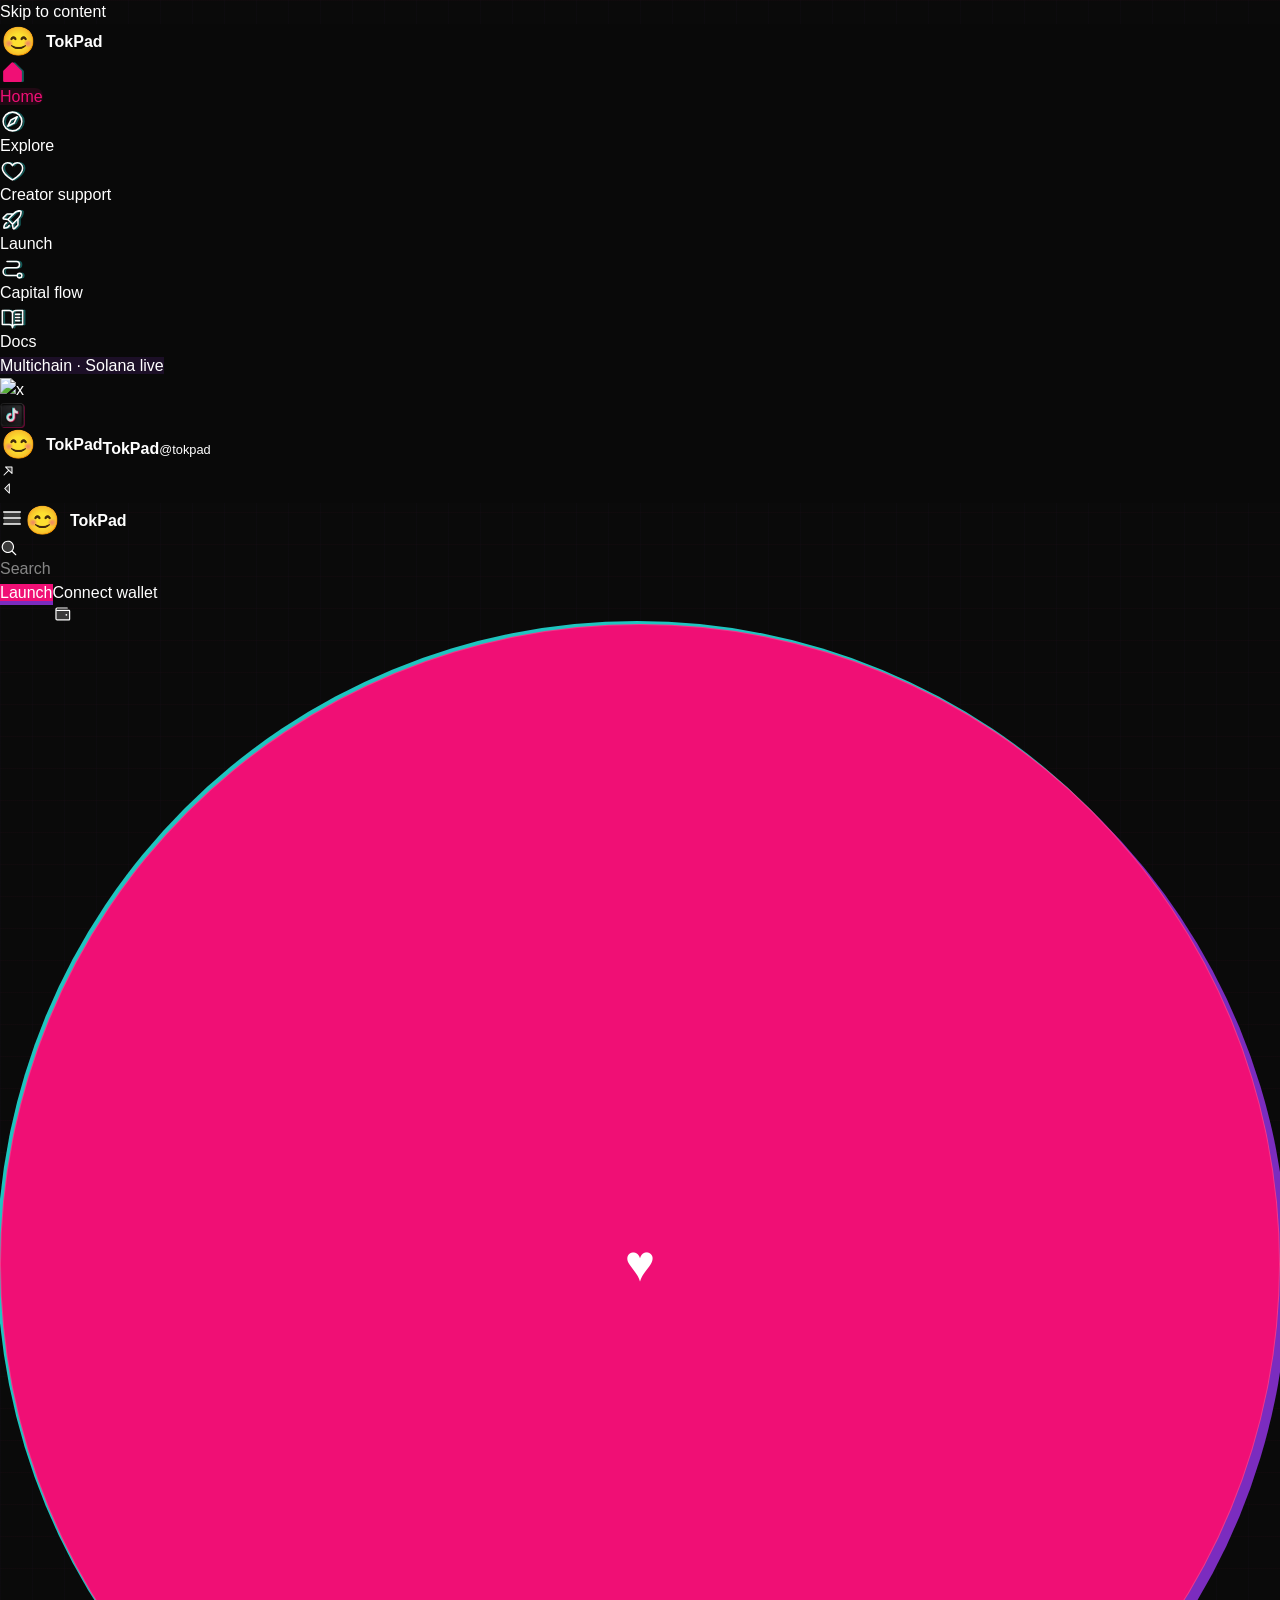
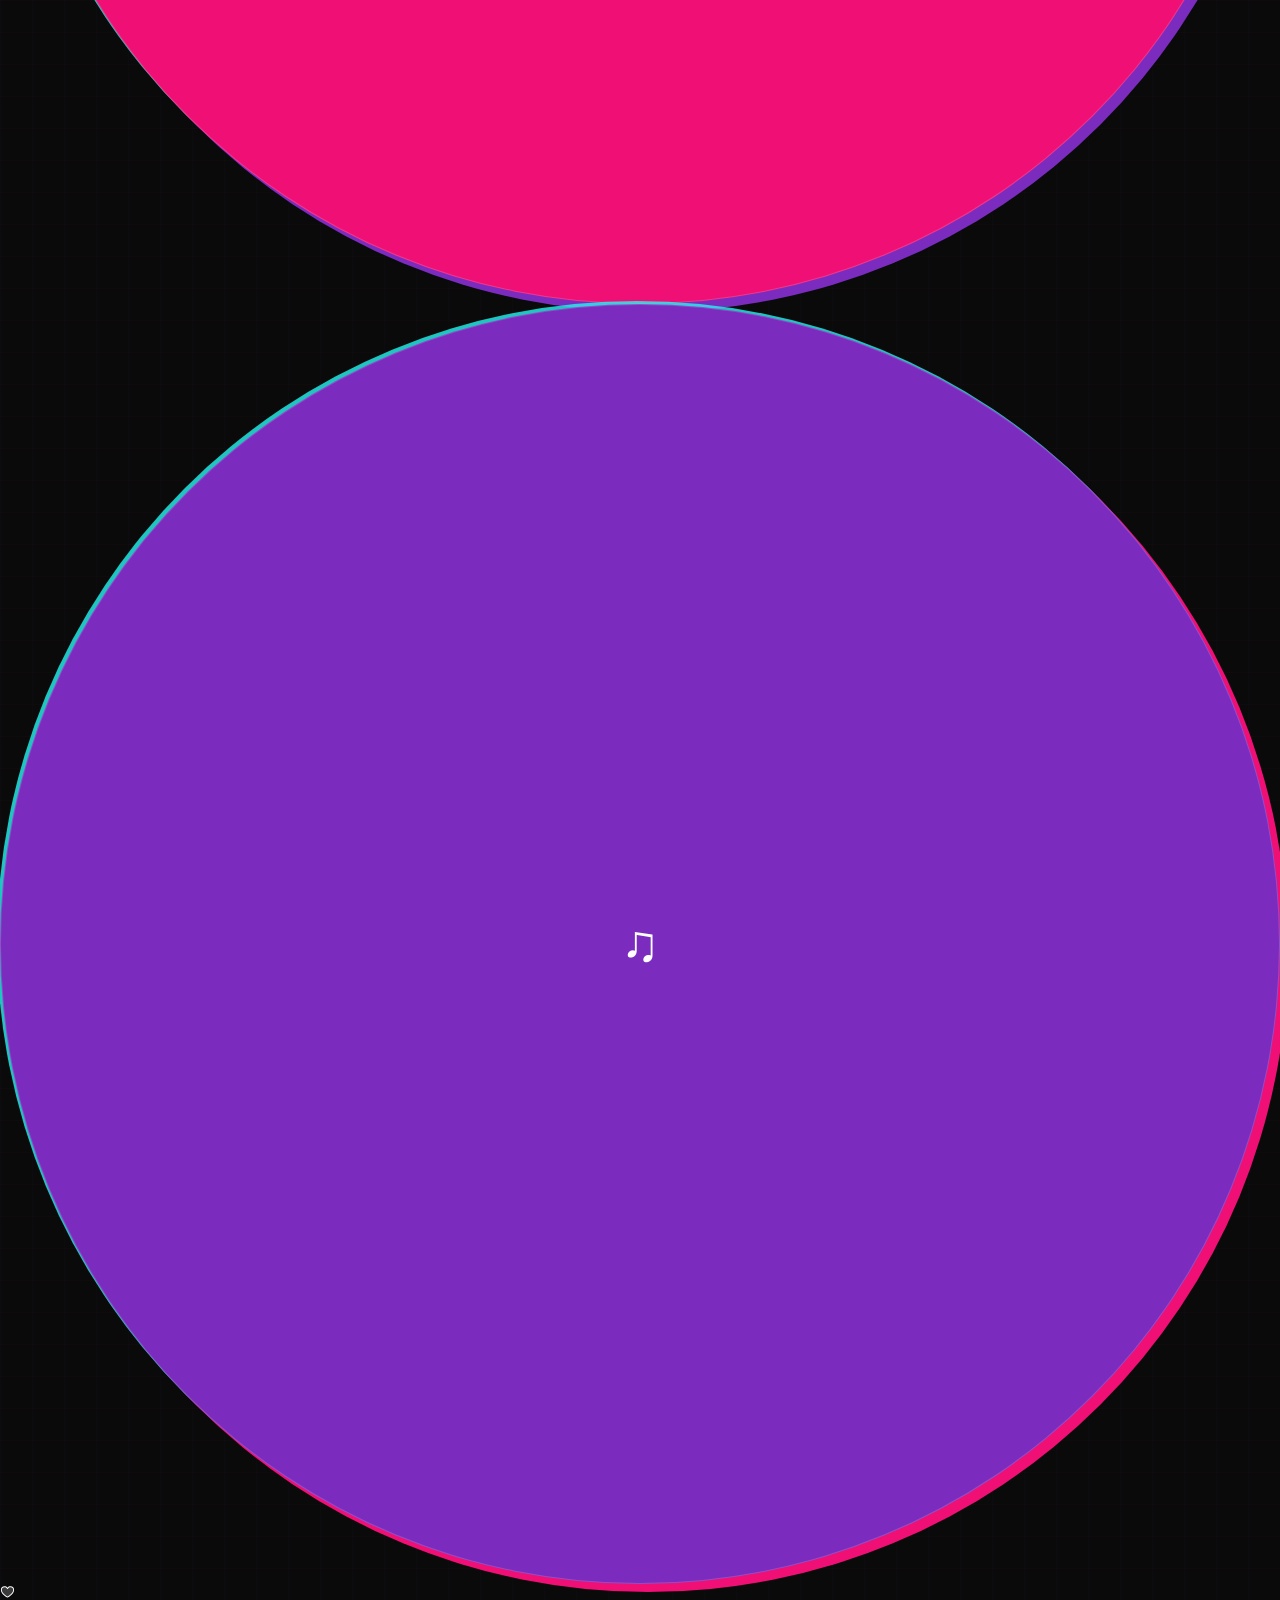
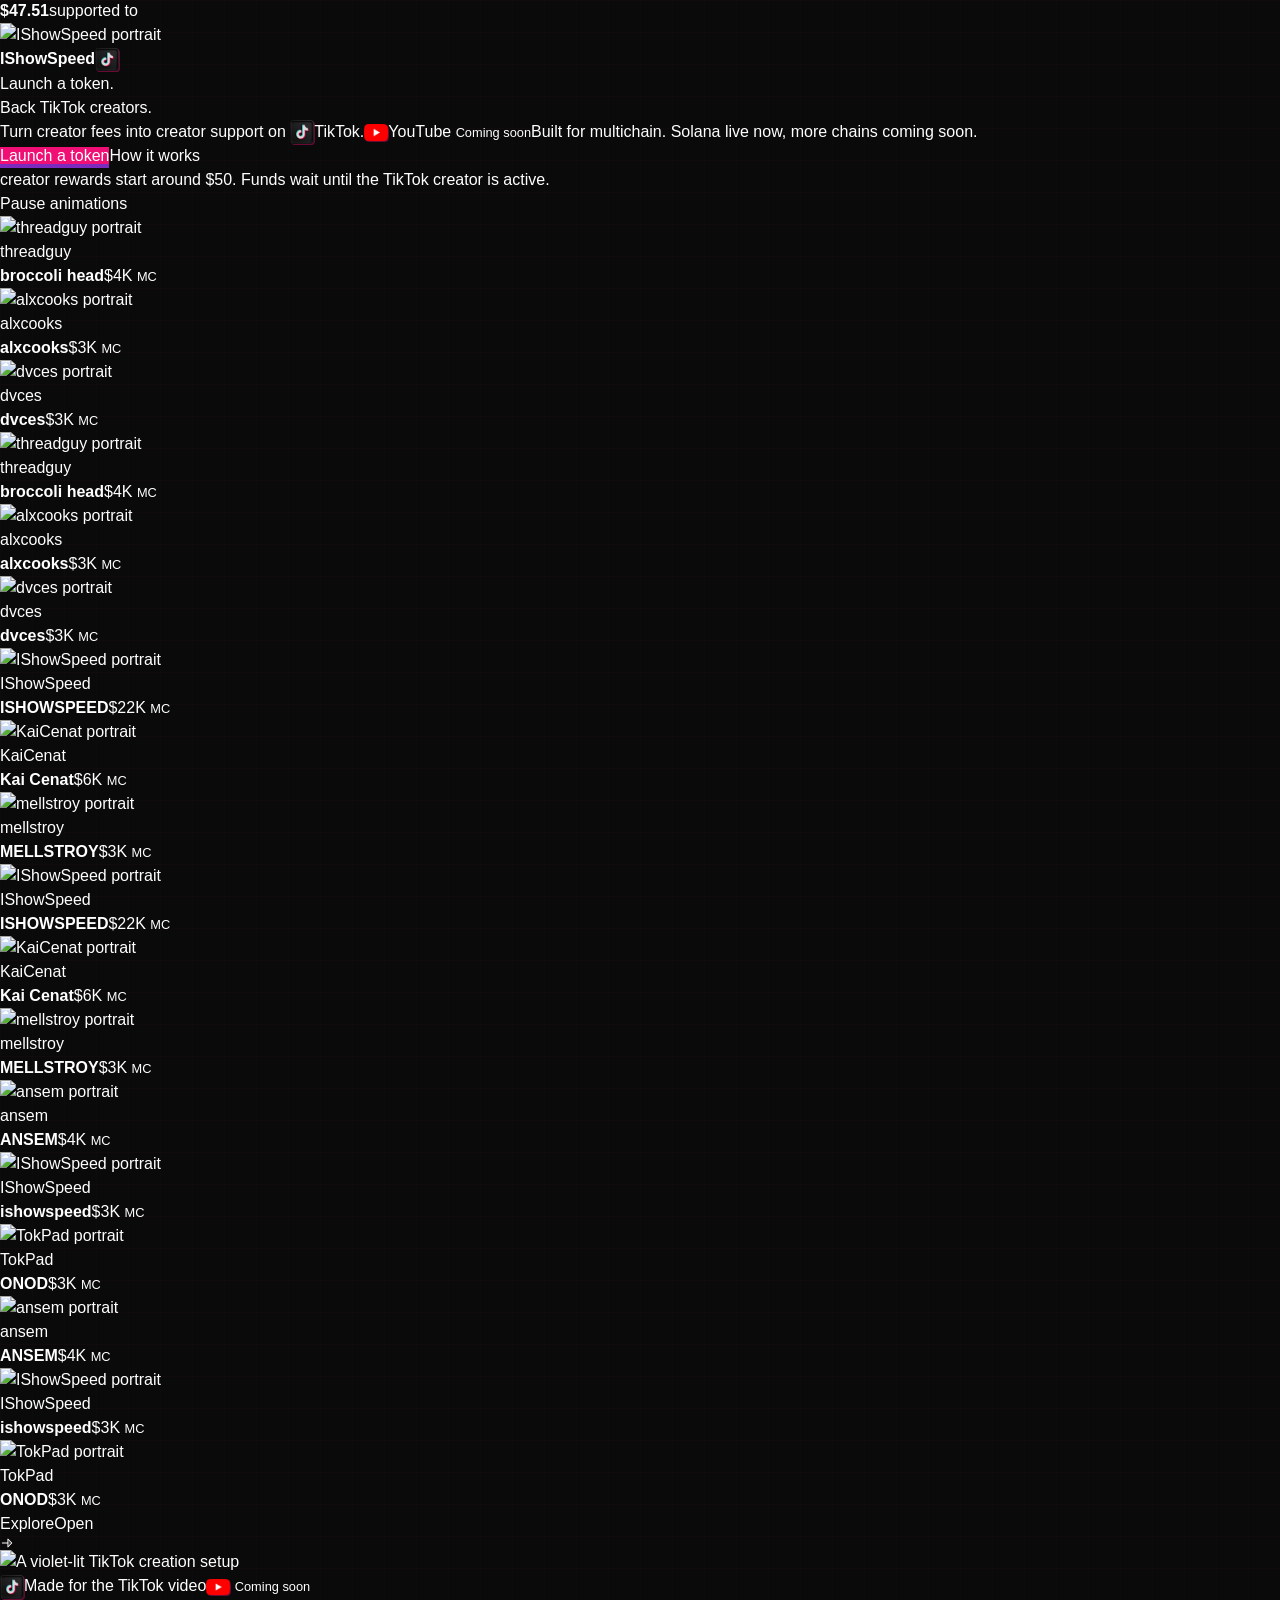
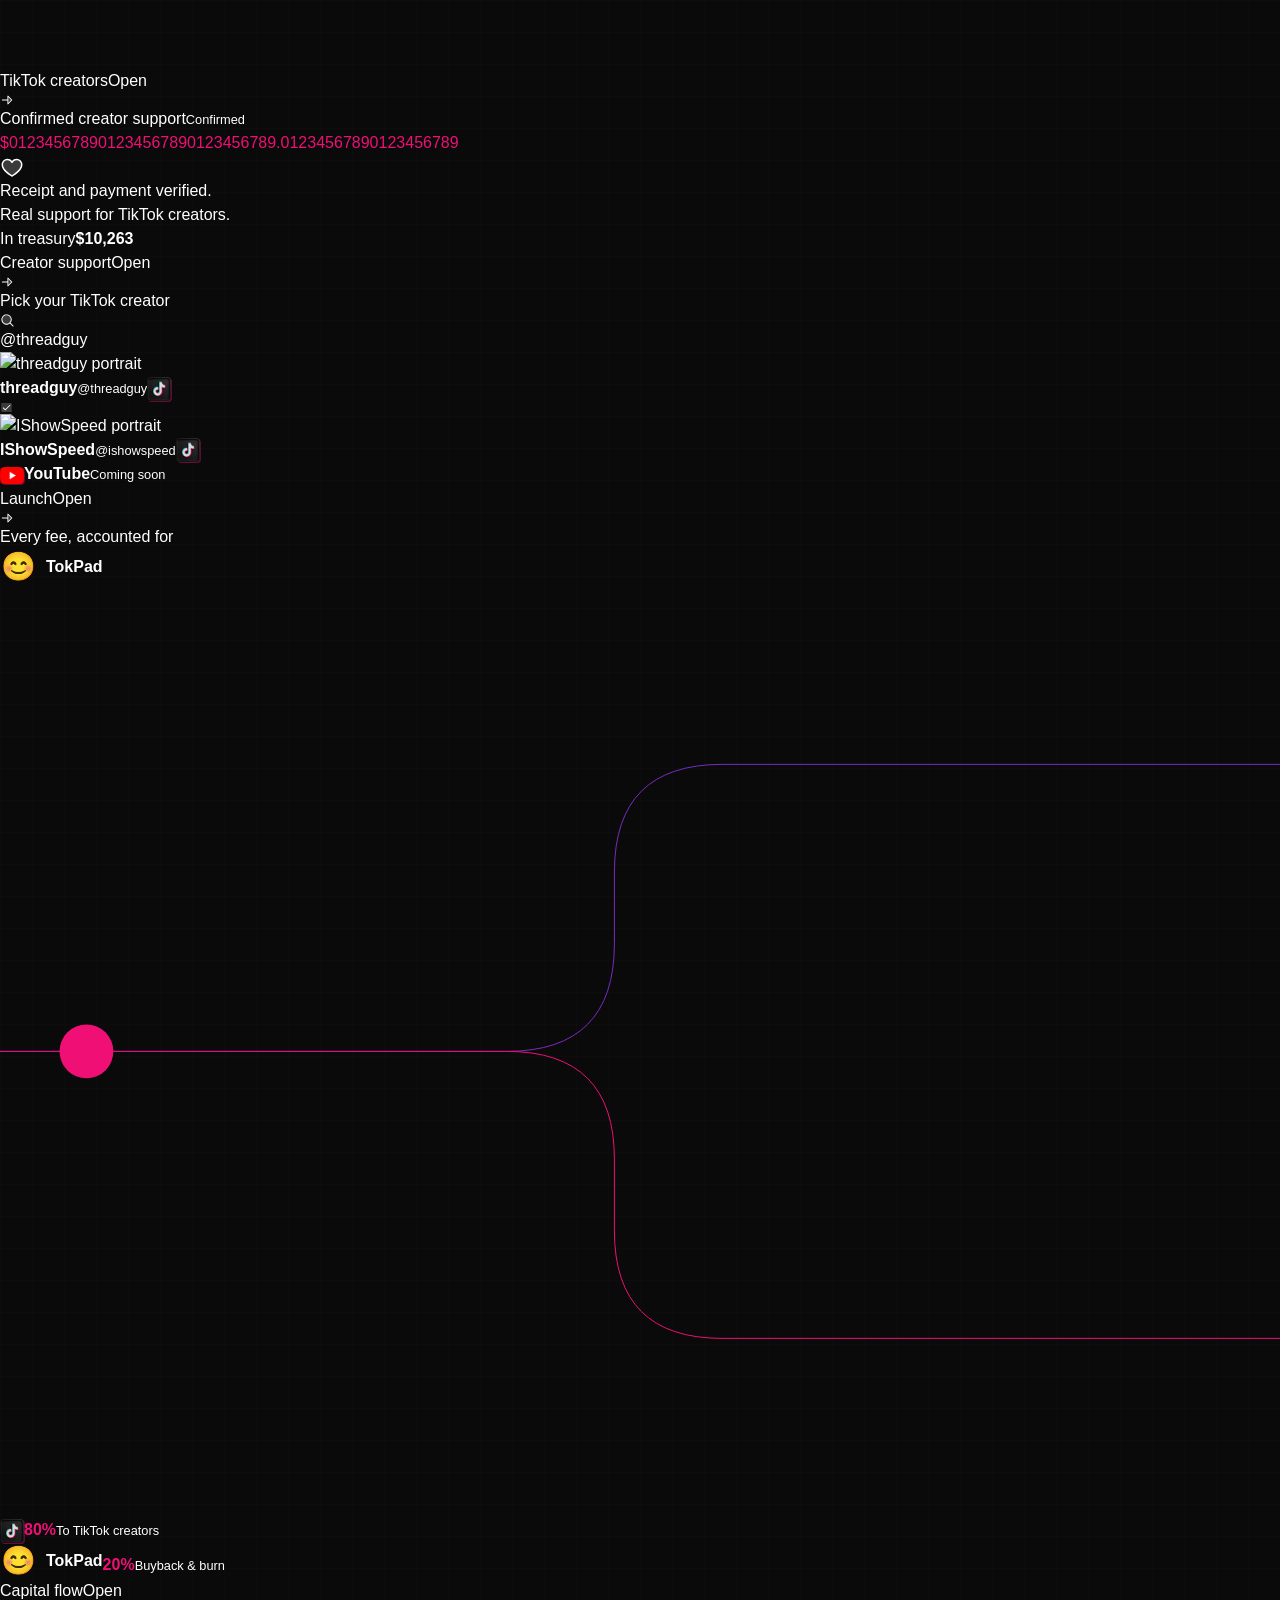
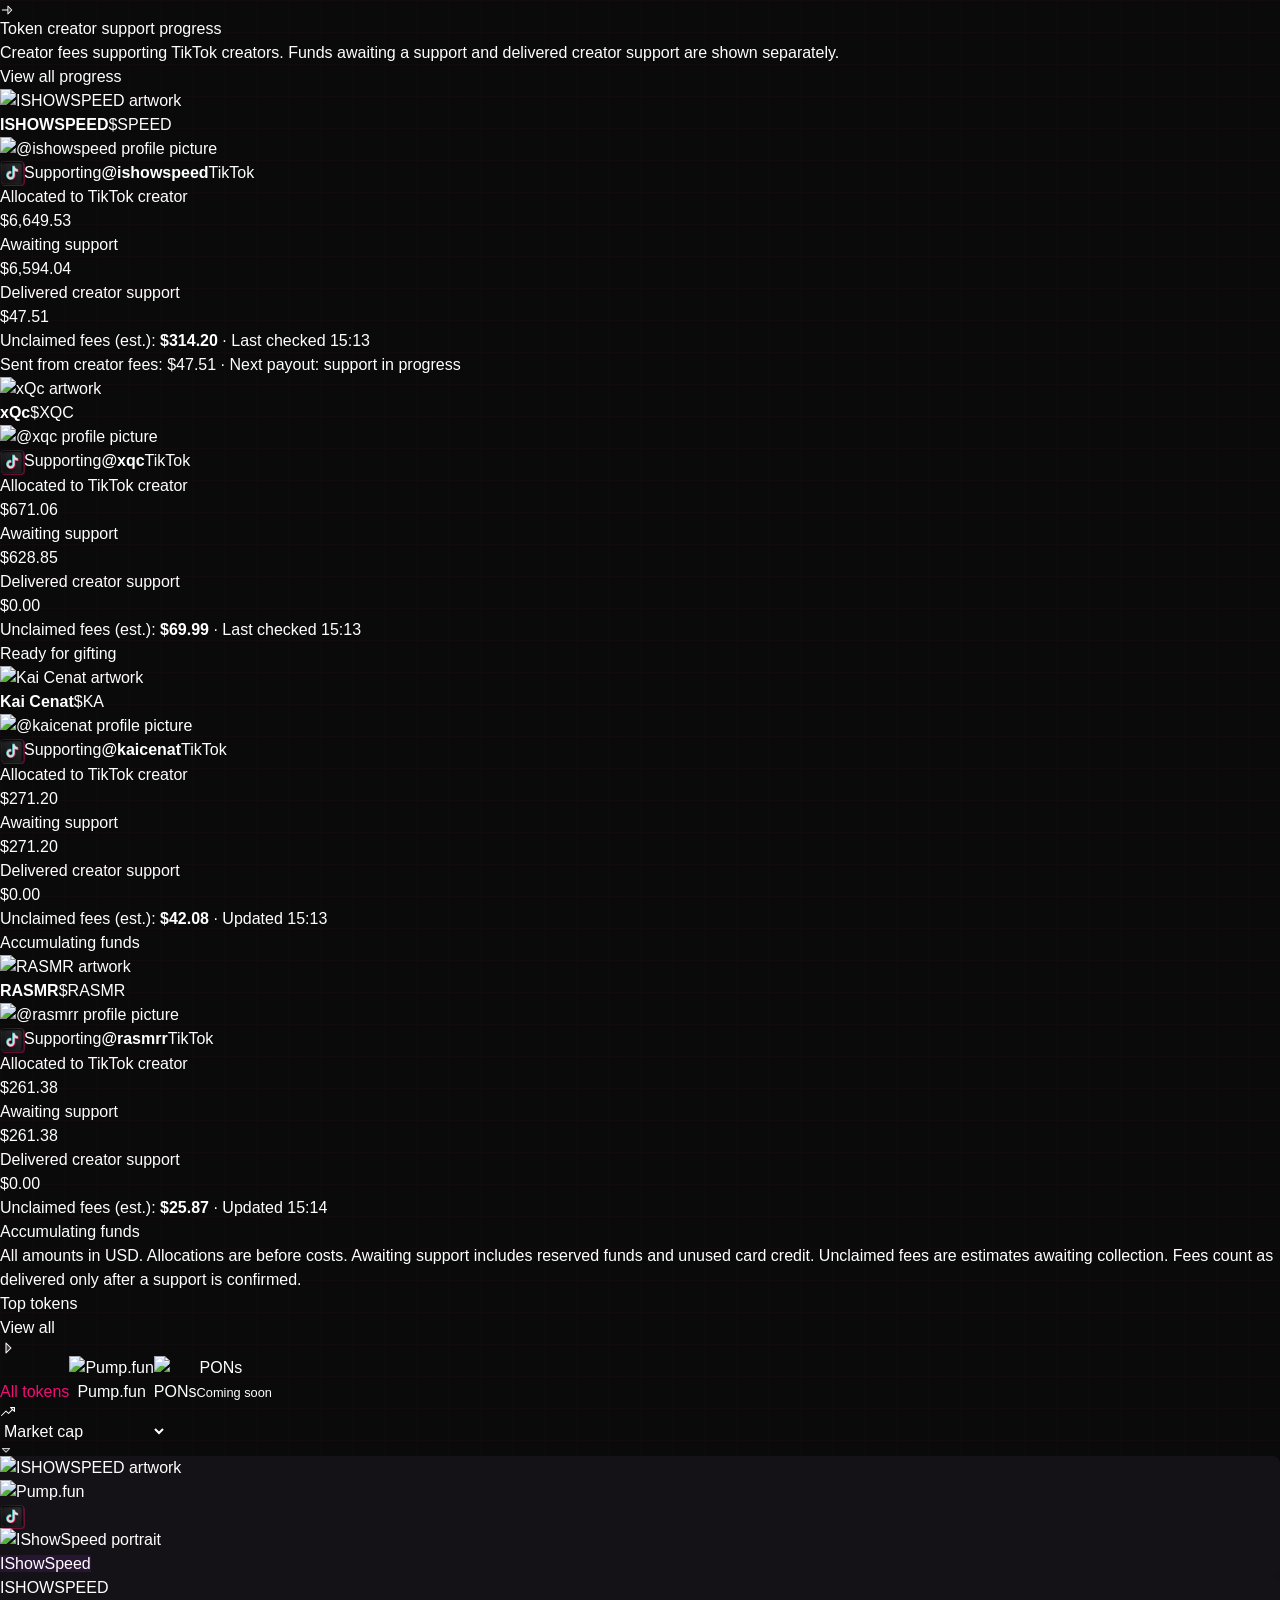
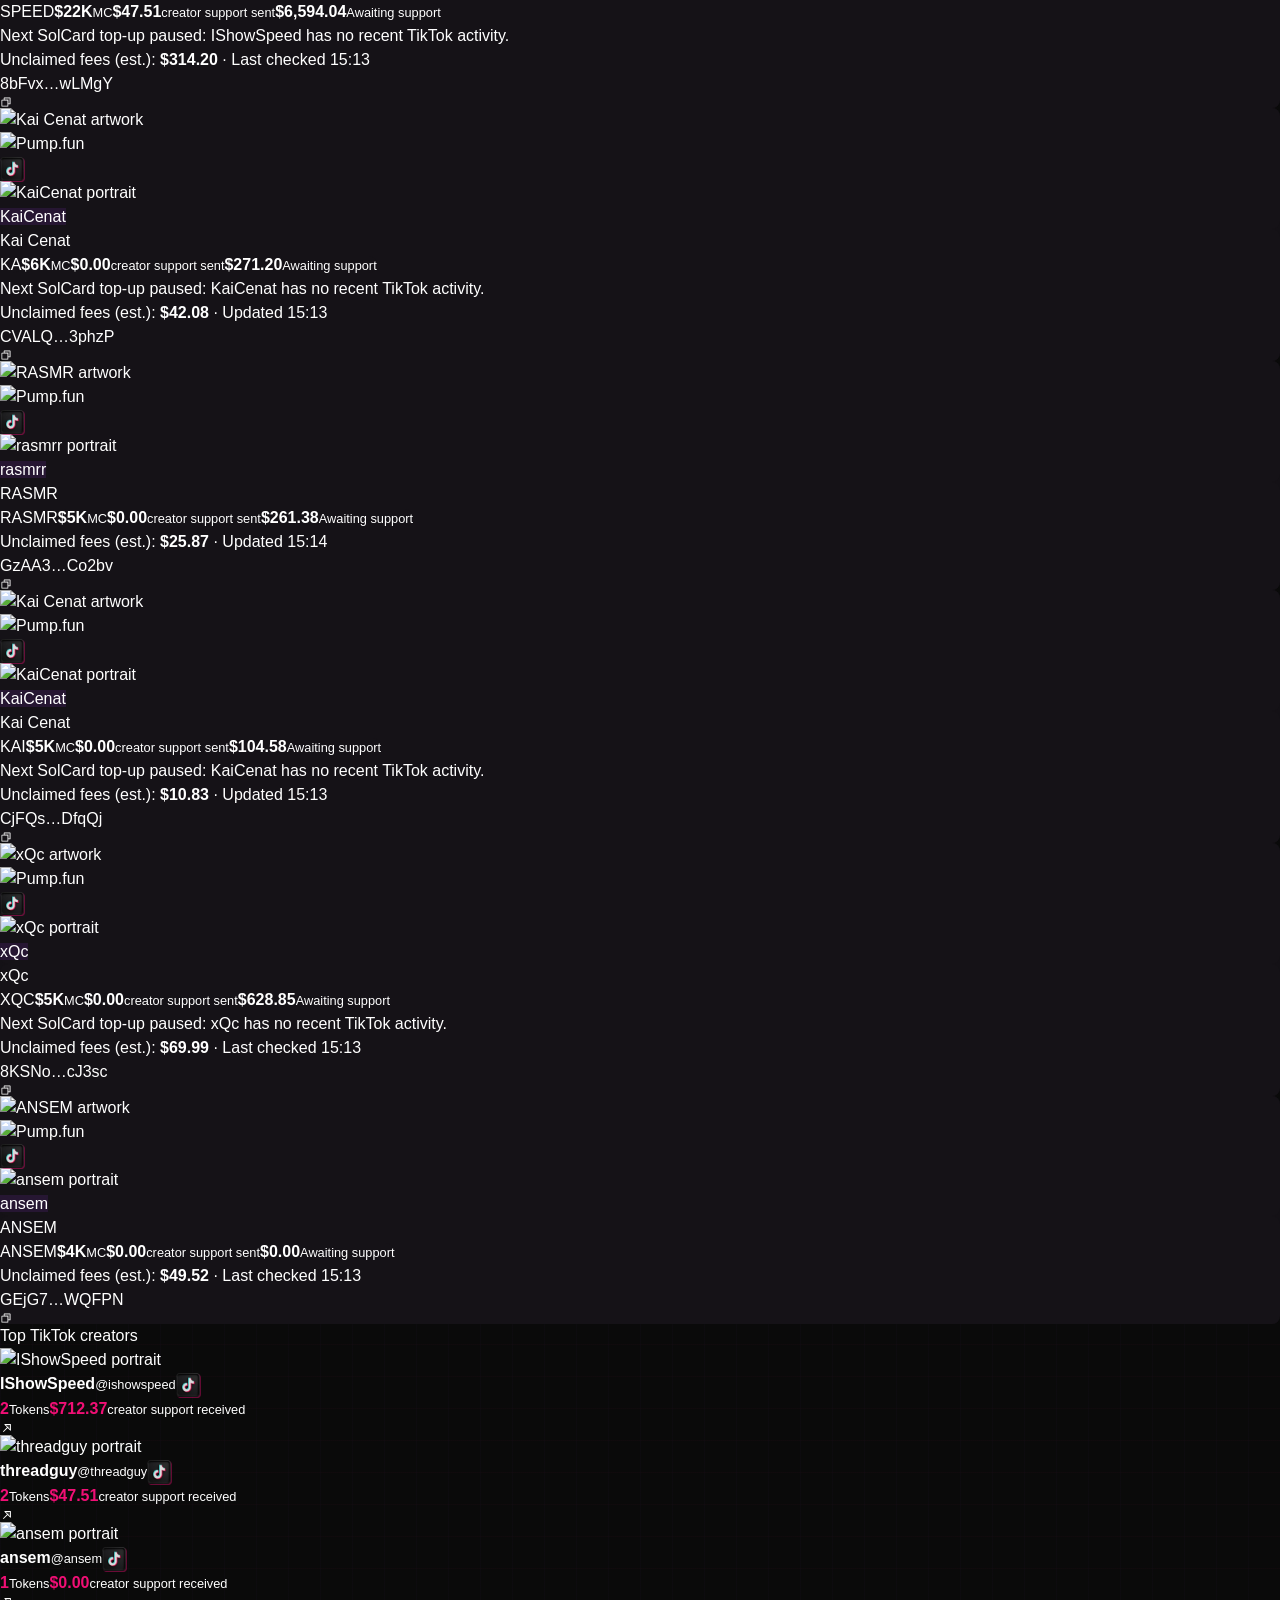
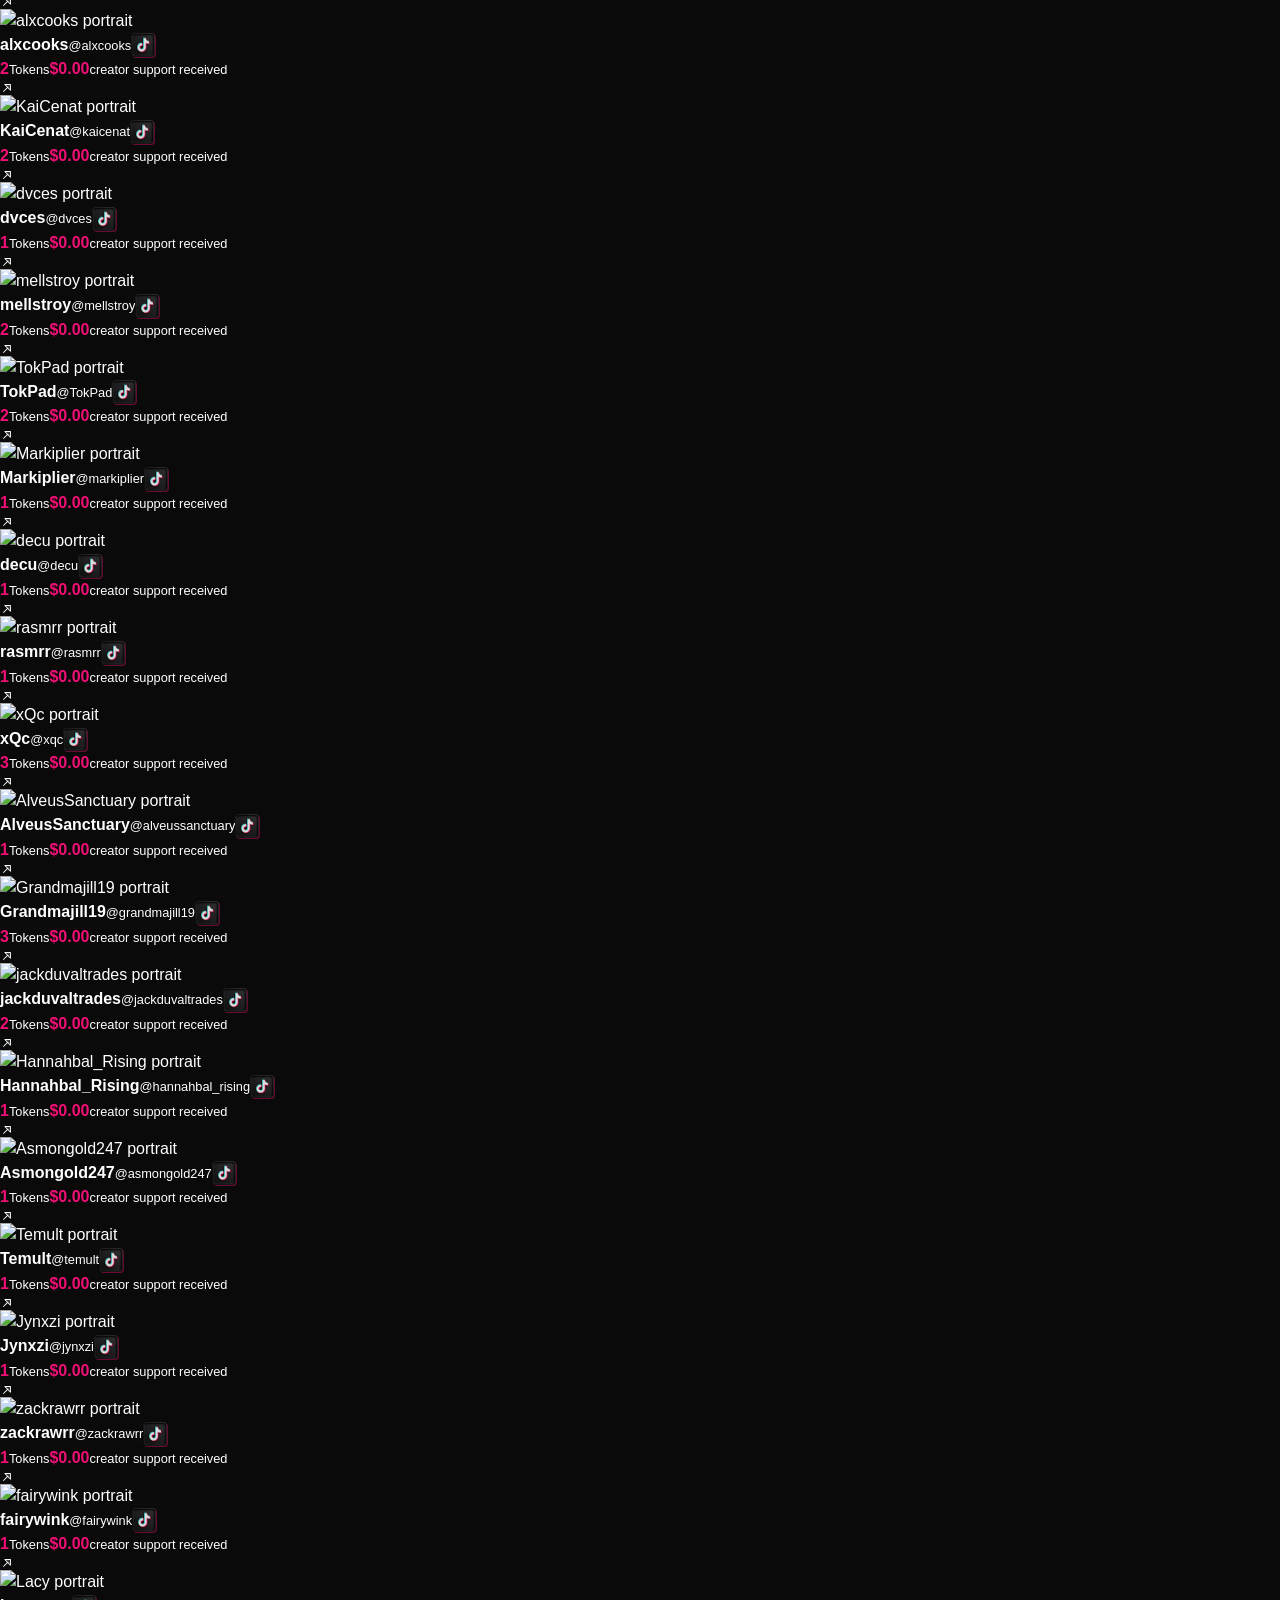
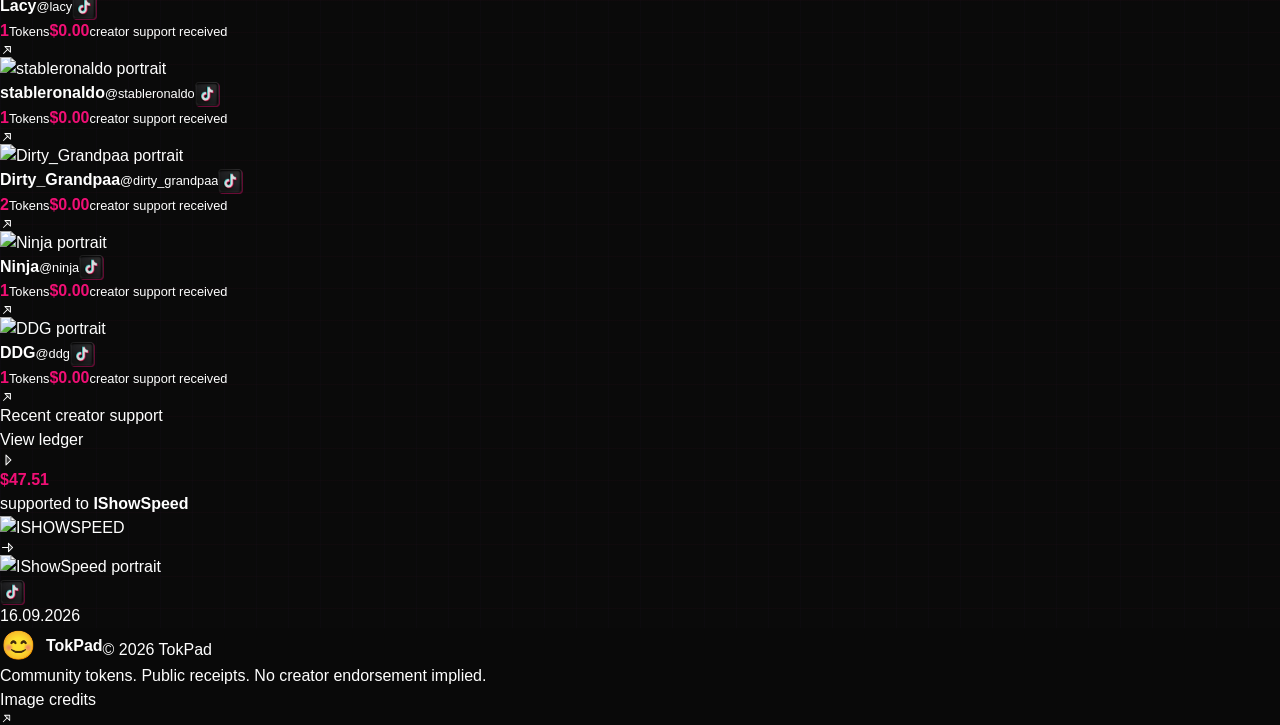
==== commit 2c3a5729: "Bust cached TokPad assets" ====
--- a/index.html
+++ b/index.html
@@ -12,11 +12,11 @@
     
     
     <link rel="stylesheet" crossorigin="" href="https://dono.you/assets/index-q3zPXwY0.css">
-  <link rel="stylesheet" crossorigin="" href="https://dono.you/assets/privy-session-D7V2vsSy.css"><style data-styled="active" data-styled-version="6.5.3"></style>  <link rel="stylesheet" href="site.css">
+  <link rel="stylesheet" crossorigin="" href="https://dono.you/assets/privy-session-D7V2vsSy.css"><style data-styled="active" data-styled-version="6.5.3"></style>  <link rel="stylesheet" href="site.css?v=3081f3d">
 </head>
   <body>
     <div id="root"><div class="app-shell "><a href="#main" class="skip-link">Skip to content</a><aside class="sidebar"><a class="logo-link" aria-label="dono home" href="index.html" data-discover="true"><span class="brand "><svg class="brand-wordmark" viewBox="444 192 733 246" width="110" height="37" role="img" aria-label="dono"><image href="https://dono.you/assets/brand/wordmark.png" width="1600" height="600"></image></svg></span></a><nav aria-label="Main navigation"><a aria-label="Home" aria-current="page" class="nav-link active" href="index.html" data-discover="true"><svg xmlns="http://www.w3.org/2000/svg" width="25" height="25" fill="currentColor" viewBox="0 0 256 256"><path d="M224,120v96a8,8,0,0,1-8,8H40a8,8,0,0,1-8-8V120a15.87,15.87,0,0,1,4.69-11.32l80-80a16,16,0,0,1,22.62,0l80,80A15.87,15.87,0,0,1,224,120Z"></path></svg><span>Home</span></a><a aria-label="Explore" class="nav-link " href="explore.html" data-discover="true"><svg xmlns="http://www.w3.org/2000/svg" width="25" height="25" fill="currentColor" viewBox="0 0 256 256"><path d="M128,24A104,104,0,1,0,232,128,104.11,104.11,0,0,0,128,24Zm0,192a88,88,0,1,1,88-88A88.1,88.1,0,0,1,128,216ZM172.42,72.84l-64,32a8.05,8.05,0,0,0-3.58,3.58l-32,64A8,8,0,0,0,80,184a8.1,8.1,0,0,0,3.58-.84l64-32a8.05,8.05,0,0,0,3.58-3.58l32-64a8,8,0,0,0-10.74-10.74ZM138,138,97.89,158.11,118,118l40.15-20.07Z"></path></svg><span>Explore</span></a><a aria-label="Donos" class="nav-link " href="donos.html" data-discover="true"><svg xmlns="http://www.w3.org/2000/svg" width="25" height="25" fill="currentColor" viewBox="0 0 256 256"><path d="M178,40c-20.65,0-38.73,8.88-50,23.89C116.73,48.88,98.65,40,78,40a62.07,62.07,0,0,0-62,62c0,70,103.79,126.66,108.21,129a8,8,0,0,0,7.58,0C136.21,228.66,240,172,240,102A62.07,62.07,0,0,0,178,40ZM128,214.8C109.74,204.16,32,155.69,32,102A46.06,46.06,0,0,1,78,56c19.45,0,35.78,10.36,42.6,27a8,8,0,0,0,14.8,0c6.82-16.67,23.15-27,42.6-27a46.06,46.06,0,0,1,46,46C224,155.61,146.24,204.15,128,214.8Z"></path></svg><span>Donos</span></a><a aria-label="Launch" class="nav-link " href="launch.html" data-discover="true"><svg xmlns="http://www.w3.org/2000/svg" width="25" height="25" fill="currentColor" viewBox="0 0 256 256"><path d="M223.85,47.12a16,16,0,0,0-15-15c-12.58-.75-44.73.4-71.41,27.07L132.69,64H74.36A15.91,15.91,0,0,0,63,68.68L28.7,103a16,16,0,0,0,9.07,27.16l38.47,5.37,44.21,44.21,5.37,38.49a15.94,15.94,0,0,0,10.78,12.92,16.11,16.11,0,0,0,5.1.83A15.91,15.91,0,0,0,153,227.3L187.32,193A15.91,15.91,0,0,0,192,181.64V123.31l4.77-4.77C223.45,91.86,224.6,59.71,223.85,47.12ZM74.36,80h42.33L77.16,119.52,40,114.34Zm74.41-9.45a76.65,76.65,0,0,1,59.11-22.47,76.46,76.46,0,0,1-22.42,59.16L128,164.68,91.32,128ZM176,181.64,141.67,216l-5.19-37.17L176,139.31Zm-74.16,9.5C97.34,201,82.29,224,40,224a8,8,0,0,1-8-8c0-42.29,23-57.34,32.86-61.85a8,8,0,0,1,6.64,14.56c-6.43,2.93-20.62,12.36-23.12,38.91,26.55-2.5,36-16.69,38.91-23.12a8,8,0,1,1,14.56,6.64Z"></path></svg><span>Launch</span></a><a aria-label="Capital flow" class="nav-link " href="flow.html" data-discover="true"><svg xmlns="http://www.w3.org/2000/svg" width="25" height="25" fill="currentColor" viewBox="0 0 256 256"><path d="M200,168a32.06,32.06,0,0,0-31,24H72a32,32,0,0,1,0-64h96a40,40,0,0,0,0-80H72a8,8,0,0,0,0,16h96a24,24,0,0,1,0,48H72a48,48,0,0,0,0,96h97a32,32,0,1,0,31-40Zm0,48a16,16,0,1,1,16-16A16,16,0,0,1,200,216Z"></path></svg><span>Capital flow</span></a><a aria-label="Docs" class="nav-link " href="docs.html" data-discover="true"><svg xmlns="http://www.w3.org/2000/svg" width="25" height="25" fill="currentColor" viewBox="0 0 256 256"><path d="M232,48H160a40,40,0,0,0-32,16A40,40,0,0,0,96,48H24a8,8,0,0,0-8,8V200a8,8,0,0,0,8,8H96a24,24,0,0,1,24,24,8,8,0,0,0,16,0,24,24,0,0,1,24-24h72a8,8,0,0,0,8-8V56A8,8,0,0,0,232,48ZM96,192H32V64H96a24,24,0,0,1,24,24V200A39.81,39.81,0,0,0,96,192Zm128,0H160a39.81,39.81,0,0,0-24,8V88a24,24,0,0,1,24-24h64ZM160,88h40a8,8,0,0,1,0,16H160a8,8,0,0,1,0-16Zm48,40a8,8,0,0,1-8,8H160a8,8,0,0,1,0-16h40A8,8,0,0,1,208,128Zm0,32a8,8,0,0,1-8,8H160a8,8,0,0,1,0-16h40A8,8,0,0,1,208,160Z"></path></svg><span>Docs</span></a></nav><div class="sidebar-bottom"><a class="demo-badge" href="/docs#demo" data-discover="true"><span></span>Multichain · Solana live</a><div class="social-links"><a href="https://x.com/donodotyou" target="_blank" rel="noreferrer" aria-label="dono on x" data-state="closed"><img class="brand-logo brand-x " alt="x" draggable="false" src="https://dono.you/assets/brands/x.svg"></a><a href="https://twitch.tv/donodotyou" target="_blank" rel="noreferrer" aria-label="dono on twitch" data-state="closed"><img class="brand-logo brand-twitch " alt="twitch" draggable="false" src="https://dono.you/assets/brands/twitch.svg"></a><a href="https://kick.com/donodotyou" target="_blank" rel="noreferrer" aria-label="dono on kick" data-state="closed"><img class="brand-logo brand-kick " alt="kick" draggable="false" src="https://dono.you/assets/brands/kick.svg"></a><a href="https://tiktok.com/@donodotyou" target="_blank" rel="noreferrer" aria-label="dono on tiktok" data-state="closed"><img class="brand-logo brand-tiktok " alt="tiktok" draggable="false" src="https://dono.you/assets/brands/tiktok.png"></a></div><a class="sidebar-account" aria-label="dono on X" href="https://x.com/donodotyou" target="_blank" rel="noreferrer"><span class="brand brand-small"><img class="brand-mark" alt="dono" width="32" height="32" draggable="false" src="https://dono.you/assets/brand/mark.svg"></span><span><strong>dono</strong><small>@donodotyou</small></span><svg xmlns="http://www.w3.org/2000/svg" width="16" height="16" fill="currentColor" viewBox="0 0 256 256"><path d="M192,64V168L88,64Z" opacity="0.2"></path><path d="M192,56H88a8,8,0,0,0-5.66,13.66L128.69,116,58.34,186.34a8,8,0,0,0,11.32,11.32L140,127.31l46.34,46.35A8,8,0,0,0,200,168V64A8,8,0,0,0,192,56Zm-8,92.69-38.34-38.34h0L107.31,72H184Z"></path></svg></a></div><button class="sidebar-toggle" aria-label="Collapse sidebar"><svg xmlns="http://www.w3.org/2000/svg" width="15" height="15" fill="currentColor" viewBox="0 0 256 256" style="transform: rotate(180deg);"><path d="M176,128,96,208V48Z" opacity="0.2"></path><path d="M181.66,122.34l-80-80A8,8,0,0,0,88,48V208a8,8,0,0,0,13.66,5.66l80-80A8,8,0,0,0,181.66,122.34ZM104,188.69V67.31L164.69,128Z"></path></svg></button></aside><div class="main-shell"><header class="topbar"><div class="mobile-brand"><button class="icon-btn" aria-label="Open navigation" type="button" aria-haspopup="dialog" aria-expanded="false" data-state="closed"><svg xmlns="http://www.w3.org/2000/svg" width="24" height="24" fill="currentColor" viewBox="0 0 256 256"><path d="M216,64V192H40V64Z" opacity="0.2"></path><path d="M224,128a8,8,0,0,1-8,8H40a8,8,0,0,1,0-16H216A8,8,0,0,1,224,128ZM40,72H216a8,8,0,0,0,0-16H40a8,8,0,0,0,0,16ZM216,184H40a8,8,0,0,0,0,16H216a8,8,0,0,0,0-16Z"></path></svg></button><a aria-label="dono home" href="index.html" data-discover="true"><span class="brand "><svg class="brand-wordmark" viewBox="444 192 733 246" width="110" height="37" role="img" aria-label="dono"><image href="https://dono.you/assets/brand/wordmark.png" width="1600" height="600"></image></svg></span></a></div><form class="global-search"><svg xmlns="http://www.w3.org/2000/svg" width="18" height="18" fill="currentColor" viewBox="0 0 256 256"><path d="M192,112a80,80,0,1,1-80-80A80,80,0,0,1,192,112Z" opacity="0.2"></path><path d="M229.66,218.34,179.6,168.28a88.21,88.21,0,1,0-11.32,11.31l50.06,50.07a8,8,0,0,0,11.32-11.32ZM40,112a72,72,0,1,1,72,72A72.08,72.08,0,0,1,40,112Z"></path></svg><input aria-label="Search tokens or contract address" placeholder="Search" value=""></form><div class="topbar-actions"><a class="btn btn-primary topbar-launch" href="launch.html" data-discover="true">Launch</a><button class="wallet-button" aria-label="Connect wallet"><span>Connect wallet</span><svg xmlns="http://www.w3.org/2000/svg" width="19" height="19" fill="currentColor" viewBox="0 0 256 256"><path d="M224,80V192a8,8,0,0,1-8,8H56a16,16,0,0,1-16-16V56A16,16,0,0,0,56,72H216A8,8,0,0,1,224,80Z" opacity="0.2"></path><path d="M216,64H56a8,8,0,0,1,0-16H192a8,8,0,0,0,0-16H56A24,24,0,0,0,32,56V184a24,24,0,0,0,24,24H216a16,16,0,0,0,16-16V80A16,16,0,0,0,216,64Zm0,128H56a8,8,0,0,1-8-8V78.63A23.84,23.84,0,0,0,56,80H216Zm-48-60a12,12,0,1,1,12,12A12,12,0,0,1,168,132Z"></path></svg></button></div></header><main id="main"><div class="home-page"><section class="home-intro"><img class="hero-coin hero-coin-fees" alt="" aria-hidden="true" src="https://dono.you/assets/brand/fee-coin.png"><img class="hero-coin hero-coin-channel" alt="" aria-hidden="true" src="https://dono.you/assets/brand/channel-coin.png"><a class="hero-payment" href="donos.html" data-discover="true" aria-label="View completed donations"><span class="hero-payment-content" style="opacity: 1; transform: none;"><svg xmlns="http://www.w3.org/2000/svg" width="15" height="15" fill="currentColor" viewBox="0 0 256 256"><path d="M232,102c0,66-104,122-104,122S24,168,24,102A54,54,0,0,1,78,48c22.59,0,41.94,12.31,50,32,8.06-19.69,27.41-32,50-32A54,54,0,0,1,232,102Z" opacity="0.2"></path><path d="M178,40c-20.65,0-38.73,8.88-50,23.89C116.73,48.88,98.65,40,78,40a62.07,62.07,0,0,0-62,62c0,70,103.79,126.66,108.21,129a8,8,0,0,0,7.58,0C136.21,228.66,240,172,240,102A62.07,62.07,0,0,0,178,40ZM128,214.8C109.74,204.16,32,155.69,32,102A46.06,46.06,0,0,1,78,56c19.45,0,35.78,10.36,42.6,27a8,8,0,0,0,14.8,0c6.82-16.67,23.15-27,42.6-27a46.06,46.06,0,0,1,46,46C224,155.61,146.24,204.15,128,214.8Z"></path></svg><strong>$47.51</strong><span>dono’d to</span><img alt="IShowSpeed portrait" class="token-image avatar" loading="lazy" decoding="async" referrerpolicy="no-referrer" draggable="false" data-image-state="loaded" src="https://static-cdn.jtvnw.net/jtv_user_pictures/46a38d3a-a39c-4c43-ac12-c331b1c469c2-profile_image-300x300.png"><b>IShowSpeed</b><span class="platform-mark twitch"><img class="brand-logo brand-twitch " alt="twitch" draggable="false" src="https://dono.you/assets/brands/twitch.svg"></span></span></a><h1>Launch a token.<br> Back the stream.</h1><p>Turn creator fees into donos on <span class="inline-platform"><img class="brand-logo brand-twitch " alt="twitch" draggable="false" src="https://dono.you/assets/brands/twitch.svg"><span>Twitch.</span></span><span class="hero-platform-soon public-platform-soon"><img class="brand-logo brand-kick " alt="kick" draggable="false" src="https://dono.you/assets/brands/kick.svg">Kick <small>Coming soon</small></span><span class="hero-chain-note">Built for multichain. Solana live now, more chains coming soon.</span></p><div class="hero-actions"><a class="btn btn-primary" href="launch.html" data-discover="true">Launch a token</a><a class="btn btn-secondary" href="docs.html" data-discover="true">How it works</a></div><p class="hero-support-note">Gifted subs start around $50. Funds wait until the streamer is live.</p></section><div class="preview-showcase"><div class="preview-motion-tools"><button type="button" class="preview-motion-toggle" aria-pressed="false">Pause animations</button></div><section class="preview-grid" aria-label="Explore dono" data-motion-paused="false"><a class="preview-tile preview-explore" href="explore.html" data-discover="true" aria-label="Explore community tokens"><div class="token-wall" aria-hidden="true"><div class="token-wall-column column-0"><div class="token-wall-run"><div class="token-wall-group"><div class="mini-token"><div class="mini-token-art"><img alt="" class="token-image" loading="lazy" decoding="async" referrerpolicy="no-referrer" draggable="false" data-image-state="loaded" src="https://dono.you/api/token-images/c0244de776feab2cb89d8dcfc7b4b94566c13b0257ea0707cde88773151ea096"><span><img alt="threadguy portrait" class="token-image avatar" loading="lazy" decoding="async" referrerpolicy="no-referrer" draggable="false" data-image-state="loaded" src="https://static-cdn.jtvnw.net/jtv_user_pictures/36375bf2-fec0-4fb3-a5f2-02575bb63325-profile_image-300x300.png">threadguy</span></div><div class="mini-token-info"><strong>broccoli head</strong><span title="Market data. Last updated 2026-09-17T12:14:25.694Z.">$4K <small>MC</small></span></div></div><div class="mini-token"><div class="mini-token-art"><img alt="" class="token-image" loading="lazy" decoding="async" referrerpolicy="no-referrer" draggable="false" data-image-state="loaded" src="https://dono.you/api/token-images/d841ed5fe73216721d65b187d6226299e63864e6f5e1be6bc9d95c2aa97167b5"><span><img alt="alxcooks portrait" class="token-image avatar" loading="lazy" decoding="async" referrerpolicy="no-referrer" draggable="false" data-image-state="loaded" src="https://static-cdn.jtvnw.net/jtv_user_pictures/4075d86e-07ac-46dd-8dcf-e94a3abc09a0-profile_image-300x300.png">alxcooks</span></div><div class="mini-token-info"><strong>alxcooks</strong><span title="Market data. Last updated 2026-09-17T12:14:25.694Z.">$3K <small>MC</small></span></div></div><div class="mini-token"><div class="mini-token-art"><img alt="" class="token-image" loading="lazy" decoding="async" referrerpolicy="no-referrer" draggable="false" data-image-state="loaded" src="https://dono.you/api/token-images/207fa0a4e2416d72fcac9044e6fd1800d30d00600589842c3abc8fff6f28e83b"><span><img alt="dvces portrait" class="token-image avatar" loading="lazy" decoding="async" referrerpolicy="no-referrer" draggable="false" data-image-state="loaded" src="https://static-cdn.jtvnw.net/jtv_user_pictures/ce338330-e9a1-4a54-bef0-9c6e6f4fb136-profile_image-300x300.png">dvces</span></div><div class="mini-token-info"><strong>dvces</strong><span title="Market data. Last updated 2026-09-17T12:14:25.694Z.">$3K <small>MC</small></span></div></div></div><div class="token-wall-group"><div class="mini-token"><div class="mini-token-art"><img alt="" class="token-image" loading="lazy" decoding="async" referrerpolicy="no-referrer" draggable="false" data-image-state="loaded" src="https://dono.you/api/token-images/c0244de776feab2cb89d8dcfc7b4b94566c13b0257ea0707cde88773151ea096"><span><img alt="threadguy portrait" class="token-image avatar" loading="lazy" decoding="async" referrerpolicy="no-referrer" draggable="false" data-image-state="loaded" src="https://static-cdn.jtvnw.net/jtv_user_pictures/36375bf2-fec0-4fb3-a5f2-02575bb63325-profile_image-300x300.png">threadguy</span></div><div class="mini-token-info"><strong>broccoli head</strong><span title="Market data. Last updated 2026-09-17T12:14:25.694Z.">$4K <small>MC</small></span></div></div><div class="mini-token"><div class="mini-token-art"><img alt="" class="token-image" loading="lazy" decoding="async" referrerpolicy="no-referrer" draggable="false" data-image-state="loaded" src="https://dono.you/api/token-images/d841ed5fe73216721d65b187d6226299e63864e6f5e1be6bc9d95c2aa97167b5"><span><img alt="alxcooks portrait" class="token-image avatar" loading="lazy" decoding="async" referrerpolicy="no-referrer" draggable="false" data-image-state="loaded" src="https://static-cdn.jtvnw.net/jtv_user_pictures/4075d86e-07ac-46dd-8dcf-e94a3abc09a0-profile_image-300x300.png">alxcooks</span></div><div class="mini-token-info"><strong>alxcooks</strong><span title="Market data. Last updated 2026-09-17T12:14:25.694Z.">$3K <small>MC</small></span></div></div><div class="mini-token"><div class="mini-token-art"><img alt="" class="token-image" loading="lazy" decoding="async" referrerpolicy="no-referrer" draggable="false" data-image-state="loaded" src="https://dono.you/api/token-images/207fa0a4e2416d72fcac9044e6fd1800d30d00600589842c3abc8fff6f28e83b"><span><img alt="dvces portrait" class="token-image avatar" loading="lazy" decoding="async" referrerpolicy="no-referrer" draggable="false" data-image-state="loaded" src="https://static-cdn.jtvnw.net/jtv_user_pictures/ce338330-e9a1-4a54-bef0-9c6e6f4fb136-profile_image-300x300.png">dvces</span></div><div class="mini-token-info"><strong>dvces</strong><span title="Market data. Last updated 2026-09-17T12:14:25.694Z.">$3K <small>MC</small></span></div></div></div></div></div><div class="token-wall-column column-1"><div class="token-wall-run"><div class="token-wall-group"><div class="mini-token"><div class="mini-token-art"><img alt="" class="token-image" loading="lazy" decoding="async" referrerpolicy="no-referrer" draggable="false" data-image-state="loaded" src="https://dono.you/api/token-images/895b3a5a24c71f39c597b64fc6ce247a94dcb7ed57808c71dae1afa8eb383ff2"><span><img alt="IShowSpeed portrait" class="token-image avatar" loading="lazy" decoding="async" referrerpolicy="no-referrer" draggable="false" data-image-state="loaded" src="https://static-cdn.jtvnw.net/jtv_user_pictures/46a38d3a-a39c-4c43-ac12-c331b1c469c2-profile_image-300x300.png">IShowSpeed</span></div><div class="mini-token-info"><strong>ISHOWSPEED</strong><span title="Market data. Last updated 2026-09-17T12:14:25.694Z.">$22K <small>MC</small></span></div></div><div class="mini-token"><div class="mini-token-art"><img alt="" class="token-image" loading="lazy" decoding="async" referrerpolicy="no-referrer" draggable="false" data-image-state="loaded" src="https://dono.you/api/token-images/9bbcbe0fcf25f41207bd530d932e0abc2914866f2f091526fe2dee3ac195f73f"><span><img alt="KaiCenat portrait" class="token-image avatar" loading="lazy" decoding="async" referrerpolicy="no-referrer" draggable="false" data-image-state="loaded" src="https://static-cdn.jtvnw.net/jtv_user_pictures/bf6a04cf-3f44-4986-8eed-5c36bfad542b-profile_image-300x300.png">KaiCenat</span></div><div class="mini-token-info"><strong>Kai Cenat</strong><span title="Market data. Last updated 2026-09-17T12:14:25.694Z.">$6K <small>MC</small></span></div></div><div class="mini-token"><div class="mini-token-art"><img alt="" class="token-image" loading="lazy" decoding="async" referrerpolicy="no-referrer" draggable="false" data-image-state="loaded" src="https://dono.you/api/token-images/1f8a8a8d9f6341230c37c9bde52610c78356ab5cbec61224350c16a7d1d1463d"><span><img alt="mellstroy portrait" class="token-image avatar" loading="lazy" decoding="async" referrerpolicy="no-referrer" draggable="false" data-image-state="loaded" src="https://static-cdn.jtvnw.net/jtv_user_pictures/mellstroy-profile_image-ce67a84d927c03de-300x300.jpeg">mellstroy</span></div><div class="mini-token-info"><strong>MELLSTROY</strong><span title="Market data. Last updated 2026-09-17T12:14:25.694Z.">$3K <small>MC</small></span></div></div></div><div class="token-wall-group"><div class="mini-token"><div class="mini-token-art"><img alt="" class="token-image" loading="lazy" decoding="async" referrerpolicy="no-referrer" draggable="false" data-image-state="loaded" src="https://dono.you/api/token-images/895b3a5a24c71f39c597b64fc6ce247a94dcb7ed57808c71dae1afa8eb383ff2"><span><img alt="IShowSpeed portrait" class="token-image avatar" loading="lazy" decoding="async" referrerpolicy="no-referrer" draggable="false" data-image-state="loaded" src="https://static-cdn.jtvnw.net/jtv_user_pictures/46a38d3a-a39c-4c43-ac12-c331b1c469c2-profile_image-300x300.png">IShowSpeed</span></div><div class="mini-token-info"><strong>ISHOWSPEED</strong><span title="Market data. Last updated 2026-09-17T12:14:25.694Z.">$22K <small>MC</small></span></div></div><div class="mini-token"><div class="mini-token-art"><img alt="" class="token-image" loading="lazy" decoding="async" referrerpolicy="no-referrer" draggable="false" data-image-state="loaded" src="https://dono.you/api/token-images/9bbcbe0fcf25f41207bd530d932e0abc2914866f2f091526fe2dee3ac195f73f"><span><img alt="KaiCenat portrait" class="token-image avatar" loading="lazy" decoding="async" referrerpolicy="no-referrer" draggable="false" data-image-state="loaded" src="https://static-cdn.jtvnw.net/jtv_user_pictures/bf6a04cf-3f44-4986-8eed-5c36bfad542b-profile_image-300x300.png">KaiCenat</span></div><div class="mini-token-info"><strong>Kai Cenat</strong><span title="Market data. Last updated 2026-09-17T12:14:25.694Z.">$6K <small>MC</small></span></div></div><div class="mini-token"><div class="mini-token-art"><img alt="" class="token-image" loading="lazy" decoding="async" referrerpolicy="no-referrer" draggable="false" data-image-state="loaded" src="https://dono.you/api/token-images/1f8a8a8d9f6341230c37c9bde52610c78356ab5cbec61224350c16a7d1d1463d"><span><img alt="mellstroy portrait" class="token-image avatar" loading="lazy" decoding="async" referrerpolicy="no-referrer" draggable="false" data-image-state="loaded" src="https://static-cdn.jtvnw.net/jtv_user_pictures/mellstroy-profile_image-ce67a84d927c03de-300x300.jpeg">mellstroy</span></div><div class="mini-token-info"><strong>MELLSTROY</strong><span title="Market data. Last updated 2026-09-17T12:14:25.694Z.">$3K <small>MC</small></span></div></div></div></div></div><div class="token-wall-column column-2"><div class="token-wall-run"><div class="token-wall-group"><div class="mini-token"><div class="mini-token-art"><img alt="" class="token-image" loading="lazy" decoding="async" referrerpolicy="no-referrer" draggable="false" data-image-state="loaded" src="https://dono.you/api/token-images/459647da96c48a73169fdd8edfe415b986eb272fac8649d7c0640c52cd526e0b"><span><img alt="ansem portrait" class="token-image avatar" loading="lazy" decoding="async" referrerpolicy="no-referrer" draggable="false" data-image-state="loaded" src="https://static-cdn.jtvnw.net/user-default-pictures-uv/13e5fa74-defa-11e9-809c-784f43822e80-profile_image-300x300.png">ansem</span></div><div class="mini-token-info"><strong>ANSEM</strong><span title="Market data. Last updated 2026-09-17T12:14:25.694Z.">$4K <small>MC</small></span></div></div><div class="mini-token"><div class="mini-token-art"><img alt="" class="token-image" loading="lazy" decoding="async" referrerpolicy="no-referrer" draggable="false" data-image-state="loaded" src="https://dono.you/api/token-images/37c7978acc65937b47e0c13c74cc1a6a0b3cb0b64046f240e6cc5f6528ebad94"><span><img alt="IShowSpeed portrait" class="token-image avatar" loading="lazy" decoding="async" referrerpolicy="no-referrer" draggable="false" data-image-state="loaded" src="https://static-cdn.jtvnw.net/jtv_user_pictures/46a38d3a-a39c-4c43-ac12-c331b1c469c2-profile_image-300x300.png">IShowSpeed</span></div><div class="mini-token-info"><strong>ishowspeed</strong><span title="Market data. Last updated 2026-09-17T12:14:25.694Z.">$3K <small>MC</small></span></div></div><div class="mini-token"><div class="mini-token-art"><img alt="" class="token-image" loading="lazy" decoding="async" referrerpolicy="no-referrer" draggable="false" data-image-state="loaded" src="https://dono.you/api/token-images/77c634d2da6c50c8bf30d8b650460dc0ebbed00f7af920f5acdc994afb2bcf91"><span><img alt="dono portrait" class="token-image avatar" loading="lazy" decoding="async" referrerpolicy="no-referrer" draggable="false" data-image-state="loaded" src="https://static-cdn.jtvnw.net/user-default-pictures-uv/de130ab0-def7-11e9-b668-784f43822e80-profile_image-300x300.png">dono</span></div><div class="mini-token-info"><strong>ONOD</strong><span title="Market data. Last updated 2026-09-17T12:14:25.694Z.">$3K <small>MC</small></span></div></div></div><div class="token-wall-group"><div class="mini-token"><div class="mini-token-art"><img alt="" class="token-image" loading="lazy" decoding="async" referrerpolicy="no-referrer" draggable="false" data-image-state="loaded" src="https://dono.you/api/token-images/459647da96c48a73169fdd8edfe415b986eb272fac8649d7c0640c52cd526e0b"><span><img alt="ansem portrait" class="token-image avatar" loading="lazy" decoding="async" referrerpolicy="no-referrer" draggable="false" data-image-state="loaded" src="https://static-cdn.jtvnw.net/user-default-pictures-uv/13e5fa74-defa-11e9-809c-784f43822e80-profile_image-300x300.png">ansem</span></div><div class="mini-token-info"><strong>ANSEM</strong><span title="Market data. Last updated 2026-09-17T12:14:25.694Z.">$4K <small>MC</small></span></div></div><div class="mini-token"><div class="mini-token-art"><img alt="" class="token-image" loading="lazy" decoding="async" referrerpolicy="no-referrer" draggable="false" data-image-state="loaded" src="https://dono.you/api/token-images/37c7978acc65937b47e0c13c74cc1a6a0b3cb0b64046f240e6cc5f6528ebad94"><span><img alt="IShowSpeed portrait" class="token-image avatar" loading="lazy" decoding="async" referrerpolicy="no-referrer" draggable="false" data-image-state="loaded" src="https://static-cdn.jtvnw.net/jtv_user_pictures/46a38d3a-a39c-4c43-ac12-c331b1c469c2-profile_image-300x300.png">IShowSpeed</span></div><div class="mini-token-info"><strong>ishowspeed</strong><span title="Market data. Last updated 2026-09-17T12:14:25.694Z.">$3K <small>MC</small></span></div></div><div class="mini-token"><div class="mini-token-art"><img alt="" class="token-image" loading="lazy" decoding="async" referrerpolicy="no-referrer" draggable="false" data-image-state="loaded" src="https://dono.you/api/token-images/77c634d2da6c50c8bf30d8b650460dc0ebbed00f7af920f5acdc994afb2bcf91"><span><img alt="dono portrait" class="token-image avatar" loading="lazy" decoding="async" referrerpolicy="no-referrer" draggable="false" data-image-state="loaded" src="https://static-cdn.jtvnw.net/user-default-pictures-uv/de130ab0-def7-11e9-b668-784f43822e80-profile_image-300x300.png">dono</span></div><div class="mini-token-info"><strong>ONOD</strong><span title="Market data. Last updated 2026-09-17T12:14:25.694Z.">$3K <small>MC</small></span></div></div></div></div></div></div><div class="preview-footer"><span>Explore</span><span>Open<svg xmlns="http://www.w3.org/2000/svg" width="14" height="14" fill="currentColor" viewBox="0 0 256 256"><path d="M216,128l-72,72V56Z" opacity="0.2"></path><path d="M221.66,122.34l-72-72A8,8,0,0,0,136,56v64H40a8,8,0,0,0,0,16h96v64a8,8,0,0,0,13.66,5.66l72-72A8,8,0,0,0,221.66,122.34ZM152,180.69V75.31L204.69,128Z"></path></svg></span></div></a><a class="preview-tile preview-stream" aria-label="Discover streamer communities" href="explore.html" data-discover="true"><img class="preview-stream-scene" alt="A violet-lit streaming setup" src="https://dono.you/assets/scene/streaming.jpg"><div class="preview-stream-top"><span><img class="brand-logo brand-twitch " alt="twitch" draggable="false" src="https://dono.you/assets/brands/twitch.svg">Made for the stream</span><span class="public-platform-soon"><img class="brand-logo brand-kick " alt="kick" draggable="false" src="https://dono.you/assets/brands/kick.svg"> <small>Coming soon</small></span></div><div class="stream-payment" style="opacity: 0; transform: translateY(12px);"><img class="brand-logo brand-twitch " alt="twitch" draggable="false" src="https://dono.you/assets/brands/twitch.svg"><div><strong>For your stream.</strong><span>Backed by your community</span></div><span class="payment-heart"><svg xmlns="http://www.w3.org/2000/svg" width="21" height="21" fill="currentColor" viewBox="0 0 256 256"><path d="M240,102c0,70-103.79,126.66-108.21,129a8,8,0,0,1-7.58,0C119.79,228.66,16,172,16,102A62.07,62.07,0,0,1,78,40c20.65,0,38.73,8.88,50,23.89C139.27,48.88,157.35,40,178,40A62.07,62.07,0,0,1,240,102Z"></path></svg></span></div><div class="preview-footer"><span>Streamers</span><span>Open<svg xmlns="http://www.w3.org/2000/svg" width="14" height="14" fill="currentColor" viewBox="0 0 256 256"><path d="M216,128l-72,72V56Z" opacity="0.2"></path><path d="M221.66,122.34l-72-72A8,8,0,0,0,136,56v64H40a8,8,0,0,0,0,16h96v64a8,8,0,0,0,13.66,5.66l72-72A8,8,0,0,0,221.66,122.34ZM152,180.69V75.31L204.69,128Z"></path></svg></span></div></a><a class="preview-tile preview-stats" aria-label="View donations: $759.88 in confirmed gifts; $10,263 in treasury" href="donos.html" data-discover="true"><div class="preview-stats-body"><div class="preview-stat-label"><span>Confirmed gifts</span><small>Confirmed</small></div><span class="rolling-amount" role="img" aria-label="$759.88"><span aria-hidden="true">$</span><span class="rolling-digit" aria-hidden="true"><span style="transform: none;"><span>0</span><span>1</span><span>2</span><span>3</span><span>4</span><span>5</span><span>6</span><span>7</span><span>8</span><span>9</span></span></span><span class="rolling-digit" aria-hidden="true"><span style="transform: none;"><span>0</span><span>1</span><span>2</span><span>3</span><span>4</span><span>5</span><span>6</span><span>7</span><span>8</span><span>9</span></span></span><span class="rolling-digit" aria-hidden="true"><span style="transform: none;"><span>0</span><span>1</span><span>2</span><span>3</span><span>4</span><span>5</span><span>6</span><span>7</span><span>8</span><span>9</span></span></span><span aria-hidden="true">.</span><span class="rolling-digit" aria-hidden="true"><span style="transform: none;"><span>0</span><span>1</span><span>2</span><span>3</span><span>4</span><span>5</span><span>6</span><span>7</span><span>8</span><span>9</span></span></span><span class="rolling-digit" aria-hidden="true"><span style="transform: none;"><span>0</span><span>1</span><span>2</span><span>3</span><span>4</span><span>5</span><span>6</span><span>7</span><span>8</span><span>9</span></span></span></span><div class="preview-confirmed-note"><svg xmlns="http://www.w3.org/2000/svg" width="24" height="24" fill="currentColor" viewBox="0 0 256 256"><path d="M232,102c0,66-104,122-104,122S24,168,24,102A54,54,0,0,1,78,48c22.59,0,41.94,12.31,50,32,8.06-19.69,27.41-32,50-32A54,54,0,0,1,232,102Z" opacity="0.2"></path><path d="M178,40c-20.65,0-38.73,8.88-50,23.89C116.73,48.88,98.65,40,78,40a62.07,62.07,0,0,0-62,62c0,70,103.79,126.66,108.21,129a8,8,0,0,0,7.58,0C136.21,228.66,240,172,240,102A62.07,62.07,0,0,0,178,40ZM128,214.8C109.74,204.16,32,155.69,32,102A46.06,46.06,0,0,1,78,56c19.45,0,35.78,10.36,42.6,27a8,8,0,0,0,14.8,0c6.82-16.67,23.15-27,42.6-27a46.06,46.06,0,0,1,46,46C224,155.61,146.24,204.15,128,214.8Z"></path></svg><span>Receipt and payment verified.<br>Real support for streamers.</span></div><div class="preview-treasury"><span>In treasury</span><strong>$10,263</strong></div></div><div class="preview-footer"><span>Donos</span><span>Open<svg xmlns="http://www.w3.org/2000/svg" width="14" height="14" fill="currentColor" viewBox="0 0 256 256"><path d="M216,128l-72,72V56Z" opacity="0.2"></path><path d="M221.66,122.34l-72-72A8,8,0,0,0,136,56v64H40a8,8,0,0,0,0,16h96v64a8,8,0,0,0,13.66,5.66l72-72A8,8,0,0,0,221.66,122.34ZM152,180.69V75.31L204.69,128Z"></path></svg></span></div></a><a class="preview-tile preview-launch" aria-label="Launch a token for a Twitch streamer" href="launch.html" data-discover="true"><div class="preview-launch-label">Pick your streamer</div><div class="preview-search"><svg xmlns="http://www.w3.org/2000/svg" width="15" height="15" fill="currentColor" viewBox="0 0 256 256"><path d="M192,112a80,80,0,1,1-80-80A80,80,0,0,1,192,112Z" opacity="0.2"></path><path d="M229.66,218.34,179.6,168.28a88.21,88.21,0,1,0-11.32,11.31l50.06,50.07a8,8,0,0,0,11.32-11.32ZM40,112a72,72,0,1,1,72,72A72.08,72.08,0,0,1,40,112Z"></path></svg><span style="opacity: 1;">@threadguy</span><span class="preview-cursor"></span></div><div class="preview-recipients"><div class="preview-recipient selected"><span class="preview-selection" style="opacity: 1;"></span><img alt="threadguy portrait" class="token-image avatar" loading="lazy" decoding="async" referrerpolicy="no-referrer" draggable="false" data-image-state="loaded" src="https://static-cdn.jtvnw.net/jtv_user_pictures/36375bf2-fec0-4fb3-a5f2-02575bb63325-profile_image-300x300.png"><span><strong>threadguy</strong><small>@threadguy</small></span><span class="platform-mark twitch"><img class="brand-logo brand-twitch " alt="twitch" draggable="false" src="https://dono.you/assets/brands/twitch.svg"></span><svg xmlns="http://www.w3.org/2000/svg" width="13" height="13" fill="currentColor" viewBox="0 0 256 256"><path d="M232,56V200a16,16,0,0,1-16,16H40a16,16,0,0,1-16-16V56A16,16,0,0,1,40,40H216A16,16,0,0,1,232,56Z" opacity="0.2"></path><path d="M205.66,85.66l-96,96a8,8,0,0,1-11.32,0l-40-40a8,8,0,0,1,11.32-11.32L104,164.69l90.34-90.35a8,8,0,0,1,11.32,11.32Z"></path></svg></div><div class="preview-recipient "><img alt="IShowSpeed portrait" class="token-image avatar" loading="lazy" decoding="async" referrerpolicy="no-referrer" draggable="false" data-image-state="loaded" src="https://static-cdn.jtvnw.net/jtv_user_pictures/46a38d3a-a39c-4c43-ac12-c331b1c469c2-profile_image-300x300.png"><span><strong>IShowSpeed</strong><small>@ishowspeed</small></span><span class="platform-mark twitch"><img class="brand-logo brand-twitch " alt="twitch" draggable="false" src="https://dono.you/assets/brands/twitch.svg"></span></div><div class="preview-recipient public-platform-soon"><img class="brand-logo brand-kick " alt="kick" draggable="false" src="https://dono.you/assets/brands/kick.svg"><span><strong>Kick</strong><small>Coming soon</small></span></div></div><div class="preview-footer"><span>Launch</span><span>Open<svg xmlns="http://www.w3.org/2000/svg" width="14" height="14" fill="currentColor" viewBox="0 0 256 256"><path d="M216,128l-72,72V56Z" opacity="0.2"></path><path d="M221.66,122.34l-72-72A8,8,0,0,0,136,56v64H40a8,8,0,0,0,0,16h96v64a8,8,0,0,0,13.66,5.66l72-72A8,8,0,0,0,221.66,122.34ZM152,180.69V75.31L204.69,128Z"></path></svg></span></div></a><a class="preview-tile preview-flow" aria-label="See how creator fees are routed: 80 percent for streamers and 20 percent for DONO buybacks" href="flow.html" data-discover="true"><div class="preview-flow-label">Every fee, accounted for</div><div class="preview-route" aria-hidden="true"><div class="preview-route-source"><span class="brand brand-small"><img class="brand-mark" alt="dono" width="32" height="32" draggable="false" src="https://dono.you/assets/brand/mark.svg"></span></div><div class="preview-route-lines"><svg viewBox="0 0 142.71875 104"><path d="M0 52H56.504999999999995Q68.505 52 68.505 40V32Q68.505 20 80.505 20H142.71875" fill="none" stroke="var(--dono-ultra)" vector-effect="non-scaling-stroke"></path><path d="M0 52H56.504999999999995Q68.505 52 68.505 64V72Q68.505 84 80.505 84H142.71875" fill="none" stroke="var(--dono-volt)" vector-effect="non-scaling-stroke"></path><circle r="3" fill="var(--dono-volt)"><animateMotion dur="4s" repeatCount="indefinite" path="M0 52H56.504999999999995Q68.505 52 68.505 40V32Q68.505 20 80.505 20H142.71875"></animateMotion></circle></svg></div><div class="preview-route-ends"><div><span class="preview-route-icon"><img class="brand-logo brand-twitch " alt="twitch" draggable="false" src="https://dono.you/assets/brands/twitch.svg"></span><span><strong>80%</strong><small>To streamers</small></span></div><div><span class="preview-route-icon preview-route-icon-dono"><span class="brand brand-small"><img class="brand-mark" alt="dono" width="32" height="32" draggable="false" src="https://dono.you/assets/brand/mark.svg"></span></span><span><strong>20%</strong><small>Buyback &amp; burn</small></span></div></div></div><div class="preview-footer"><span>Capital flow</span><span>Open<svg xmlns="http://www.w3.org/2000/svg" width="14" height="14" fill="currentColor" viewBox="0 0 256 256"><path d="M216,128l-72,72V56Z" opacity="0.2"></path><path d="M221.66,122.34l-72-72A8,8,0,0,0,136,56v64H40a8,8,0,0,0,0,16h96v64a8,8,0,0,0,13.66,5.66l72-72A8,8,0,0,0,221.66,122.34ZM152,180.69V75.31L204.69,128Z"></path></svg></span></div></a></section></div><section class="token-donation-progress" aria-labelledby="_r_9_" data-catalog-state="ready"><div class="tdp-heading"><div><h2 id="_r_9_">Token donation progress</h2><p>Creator fees supporting streamers. Funds awaiting a gift and delivered gifts are shown separately.</p></div><a class="text-link" href="donos.html" data-discover="true">View all progress</a></div><div class="tdp-list"><article class="tdp-row" aria-label="ISHOWSPEED donation progress"><div class="tdp-identity"><a class="tdp-token" href="https://dono.you/token/da3a070a-f323-47a9-bbd4-228438ae90be" data-discover="true"><img alt="ISHOWSPEED artwork" fetchpriority="auto" class="token-image token-art" loading="lazy" decoding="async" referrerpolicy="no-referrer" draggable="false" data-image-state="loading" src="https://dono.you/api/token-images/895b3a5a24c71f39c597b64fc6ce247a94dcb7ed57808c71dae1afa8eb383ff2"><span><strong>ISHOWSPEED</strong><span>$SPEED</span></span></a><a class="dr-recipient dr-compact" href="https://www.twitch.tv/ishowspeed" target="_blank" rel="noopener noreferrer" aria-label="Visit @ishowspeed on Twitch"><span class="dr-portrait"><img class="dr-photo" alt="@ishowspeed profile picture" loading="lazy" referrerpolicy="no-referrer" src="https://static-cdn.jtvnw.net/jtv_user_pictures/46a38d3a-a39c-4c43-ac12-c331b1c469c2-profile_image-300x300.png"><span class="dr-platform-badge" aria-hidden="true"><img class="brand-logo brand-twitch " alt="twitch" draggable="false" src="https://dono.you/assets/brands/twitch.svg"></span></span><span class="dr-copy"><span class="dr-label">Supporting</span><strong class="dr-username">@ishowspeed</strong><span class="dr-platform">Twitch</span></span></a></div><div class="tdp-funds"><dl class="tdp-metrics"><div><dt>Allocated to streamer</dt><dd>$6,649.53</dd></div><div><dt>Awaiting gift</dt><dd>$6,594.04</dd></div><div><dt>Delivered gifts</dt><dd>$47.51</dd></div></dl><p class="tdp-note"><span>Unclaimed fees (est.): <strong>$314.20</strong> · Last checked <time datetime="2026-09-17T12:13:13.000Z">15:13</time></span></p><p class="tdp-payout-status">Sent from creator fees: $47.51 · Next payout: Gift in progress</p></div></article><article class="tdp-row" aria-label="xQc donation progress"><div class="tdp-identity"><a class="tdp-token" href="https://dono.you/token/1bd003ce-08bc-4414-8d0a-20858812c0d4" data-discover="true"><img alt="xQc artwork" fetchpriority="auto" class="token-image token-art" loading="lazy" decoding="async" referrerpolicy="no-referrer" draggable="false" data-image-state="loading" src="https://dono.you/api/token-images/b6ec09c7dc8a9832c584e27f6069f606c015cfe50c96b217275618c3a156c76e"><span><strong>xQc</strong><span>$XQC</span></span></a><a class="dr-recipient dr-compact" href="https://www.twitch.tv/xqc" target="_blank" rel="noopener noreferrer" aria-label="Visit @xqc on Twitch"><span class="dr-portrait"><img class="dr-photo" alt="@xqc profile picture" loading="lazy" referrerpolicy="no-referrer" src="https://static-cdn.jtvnw.net/jtv_user_pictures/xqc-profile_image-9298dca608632101-300x300.jpeg"><span class="dr-platform-badge" aria-hidden="true"><img class="brand-logo brand-twitch " alt="twitch" draggable="false" src="https://dono.you/assets/brands/twitch.svg"></span></span><span class="dr-copy"><span class="dr-label">Supporting</span><strong class="dr-username">@xqc</strong><span class="dr-platform">Twitch</span></span></a></div><div class="tdp-funds"><dl class="tdp-metrics"><div><dt>Allocated to streamer</dt><dd>$671.06</dd></div><div><dt>Awaiting gift</dt><dd>$628.85</dd></div><div><dt>Delivered gifts</dt><dd>$0.00</dd></div></dl><p class="tdp-note"><span>Unclaimed fees (est.): <strong>$69.99</strong> · Last checked <time datetime="2026-09-17T12:13:13.000Z">15:13</time></span></p><p class="tdp-payout-status">Ready for gifting</p></div></article><article class="tdp-row" aria-label="Kai Cenat donation progress"><div class="tdp-identity"><a class="tdp-token" href="https://dono.you/token/385f686b-de6a-4a8d-8b26-c31bf0803f51" data-discover="true"><img alt="Kai Cenat artwork" fetchpriority="auto" class="token-image token-art" loading="lazy" decoding="async" referrerpolicy="no-referrer" draggable="false" data-image-state="loading" src="https://dono.you/api/token-images/9bbcbe0fcf25f41207bd530d932e0abc2914866f2f091526fe2dee3ac195f73f"><span><strong>Kai Cenat</strong><span>$KA</span></span></a><a class="dr-recipient dr-compact" href="https://www.twitch.tv/kaicenat" target="_blank" rel="noopener noreferrer" aria-label="Visit @kaicenat on Twitch"><span class="dr-portrait"><img class="dr-photo" alt="@kaicenat profile picture" loading="lazy" referrerpolicy="no-referrer" src="https://static-cdn.jtvnw.net/jtv_user_pictures/bf6a04cf-3f44-4986-8eed-5c36bfad542b-profile_image-300x300.png"><span class="dr-platform-badge" aria-hidden="true"><img class="brand-logo brand-twitch " alt="twitch" draggable="false" src="https://dono.you/assets/brands/twitch.svg"></span></span><span class="dr-copy"><span class="dr-label">Supporting</span><strong class="dr-username">@kaicenat</strong><span class="dr-platform">Twitch</span></span></a></div><div class="tdp-funds"><dl class="tdp-metrics"><div><dt>Allocated to streamer</dt><dd>$271.20</dd></div><div><dt>Awaiting gift</dt><dd>$271.20</dd></div><div><dt>Delivered gifts</dt><dd>$0.00</dd></div></dl><p class="tdp-note"><span>Unclaimed fees (est.): <strong>$42.08</strong> · Updated <time datetime="2026-09-17T12:13:44.000Z">15:13</time></span></p><p class="tdp-payout-status">Accumulating funds</p></div></article><article class="tdp-row" aria-label="RASMR donation progress"><div class="tdp-identity"><a class="tdp-token" href="https://dono.you/token/2ca424d4-72fd-471d-a6f5-c2322adfa82b" data-discover="true"><img alt="RASMR artwork" fetchpriority="auto" class="token-image token-art" loading="lazy" decoding="async" referrerpolicy="no-referrer" draggable="false" data-image-state="loading" src="https://dono.you/api/token-images/b94af272600dc4fe4127dc1a4275acdb12516d2ac9e3903853e4c6205a2e09be"><span><strong>RASMR</strong><span>$RASMR</span></span></a><a class="dr-recipient dr-compact" href="https://www.twitch.tv/rasmrr" target="_blank" rel="noopener noreferrer" aria-label="Visit @rasmrr on Twitch"><span class="dr-portrait"><img class="dr-photo" alt="@rasmrr profile picture" loading="lazy" referrerpolicy="no-referrer" src="https://static-cdn.jtvnw.net/jtv_user_pictures/75b383a3-ad8b-4165-97cc-1699c16e3952-profile_image-300x300.png"><span class="dr-platform-badge" aria-hidden="true"><img class="brand-logo brand-twitch " alt="twitch" draggable="false" src="https://dono.you/assets/brands/twitch.svg"></span></span><span class="dr-copy"><span class="dr-label">Supporting</span><strong class="dr-username">@rasmrr</strong><span class="dr-platform">Twitch</span></span></a></div><div class="tdp-funds"><dl class="tdp-metrics"><div><dt>Allocated to streamer</dt><dd>$261.38</dd></div><div><dt>Awaiting gift</dt><dd>$261.38</dd></div><div><dt>Delivered gifts</dt><dd>$0.00</dd></div></dl><p class="tdp-note"><span>Unclaimed fees (est.): <strong>$25.87</strong> · Updated <time datetime="2026-09-17T12:14:15.000Z">15:14</time></span></p><p class="tdp-payout-status">Accumulating funds</p></div></article></div><p class="tdp-note">All amounts in USD. Allocations are before costs. Awaiting gift includes reserved funds and unused card credit. Unclaimed fees are estimates awaiting collection. Fees count as delivered only after a gift is confirmed.</p></section><section class="home-directory"><div class="home-bottom-grid"><div class="tokens-section"><div class="section-heading"><h2>Top tokens</h2><a class="text-link" href="explore.html" data-discover="true">View all<svg xmlns="http://www.w3.org/2000/svg" width="16" height="16" fill="currentColor" viewBox="0 0 256 256"><path d="M176,128,96,208V48Z" opacity="0.2"></path><path d="M181.66,122.34l-80-80A8,8,0,0,0,88,48V208a8,8,0,0,0,13.66,5.66l80-80A8,8,0,0,0,181.66,122.34ZM104,188.69V67.31L164.69,128Z"></path></svg></a></div><div class="token-filters"><div class="segmented" role="group" aria-label="Filter launchpad"><button class="active" aria-pressed="true" aria-label="All tokens"><span class="segment-indicator" style="transform: none; transform-origin: 50% 50% 0px; opacity: 1;"></span><span> All tokens</span></button><button class="" aria-pressed="false" aria-label="Pump.fun"><span><img class="brand-logo brand-pump " alt="Pump.fun" draggable="false" src="https://dono.you/assets/brands/pump.png"> Pump.fun</span></button><button class="" aria-pressed="false" aria-label="PONs — Coming soon" disabled="" title="PONs on Robinhood Chain — Coming soon"><span><img class="brand-logo brand-pons " alt="PONs" draggable="false" src="https://dono.you/assets/brands/pons.png"> PONs<small>Coming soon</small></span></button></div><label class="sort-select"><svg xmlns="http://www.w3.org/2000/svg" width="16" height="16" fill="currentColor" viewBox="0 0 256 256"><path d="M232,56v64L168,56Z" opacity="0.2"></path><path d="M232,48H168a8,8,0,0,0-5.66,13.66L188.69,88,136,140.69l-34.34-34.35a8,8,0,0,0-11.32,0l-72,72a8,8,0,0,0,11.32,11.32L96,123.31l34.34,34.35a8,8,0,0,0,11.32,0L200,99.31l26.34,26.35A8,8,0,0,0,240,120V56A8,8,0,0,0,232,48Zm-8,52.69L187.31,64H224Z"></path></svg><span class="sr-only">Sort tokens</span><select><option value="mcap">Market cap</option><option value="donos">Most donos</option><option value="volume">Volume</option><option value="newest">Newest</option></select><svg xmlns="http://www.w3.org/2000/svg" width="12" height="12" fill="currentColor" viewBox="0 0 256 256"><path d="M208,96l-80,80L48,96Z" opacity="0.2"></path><path d="M215.39,92.94A8,8,0,0,0,208,88H48a8,8,0,0,0-5.66,13.66l80,80a8,8,0,0,0,11.32,0l80-80A8,8,0,0,0,215.39,92.94ZM128,164.69,67.31,104H188.69Z"></path></svg></label></div><div class="token-grid home-token-grid"><article class="token-card"><div class="token-card-art"><a class="token-art-link" aria-label="View ISHOWSPEED" href="https://dono.you/token/da3a070a-f323-47a9-bbd4-228438ae90be" data-discover="true"><img alt="ISHOWSPEED artwork" class="token-image" loading="eager" decoding="async" referrerpolicy="no-referrer" draggable="false" data-image-state="loaded" src="https://dono.you/api/token-images/895b3a5a24c71f39c597b64fc6ce247a94dcb7ed57808c71dae1afa8eb383ff2"><span class="token-pad-mark"><img class="brand-logo brand-pump " alt="Pump.fun" draggable="false" src="https://dono.you/assets/brands/pump.png"></span></a><a class="token-recipient-pill" href="https://dono.you/streamer/twitch:220476955" data-discover="true"><span class="platform-mark twitch"><img class="brand-logo brand-twitch " alt="twitch" draggable="false" src="https://dono.you/assets/brands/twitch.svg"></span><img alt="IShowSpeed portrait" class="token-image avatar" loading="lazy" decoding="async" referrerpolicy="no-referrer" draggable="false" data-image-state="loading" src="https://static-cdn.jtvnw.net/jtv_user_pictures/46a38d3a-a39c-4c43-ac12-c331b1c469c2-profile_image-300x300.png"><span>IShowSpeed</span></a></div><div class="token-card-info"><a class="token-card-title" href="https://dono.you/token/da3a070a-f323-47a9-bbd4-228438ae90be" data-discover="true"><h3>ISHOWSPEED</h3><span>SPEED</span></a><a class="token-card-figures" href="https://dono.you/token/da3a070a-f323-47a9-bbd4-228438ae90be" data-discover="true"><span title="Market data. Last updated 2026-09-17T12:14:25.694Z." aria-label="Market cap $22K. Market data. Last updated 2026-09-17T12:14:25.694Z."><strong>$22K</strong><small>MC</small></span><span title="Confirmed gifts funded by this token · USD"><strong>$47.51</strong><small>Gifts sent</small></span><span title="Funds allocated to this streamer that are still awaiting a gift · USD"><strong>$6,594.04</strong><small>Awaiting gift</small></span></a><p class="token-funding-wait">Next SolCard top-up paused: IShowSpeed is offline.</p><p class="token-funding-wait"><span>Unclaimed fees (est.): <strong>$314.20</strong> · Last checked <time datetime="2026-09-17T12:13:13.000Z">15:13</time></span></p><button class="token-contract" aria-label="Copy ISHOWSPEED contract"><span>8bFvx…wLMgY</span><svg xmlns="http://www.w3.org/2000/svg" width="12" height="12" fill="currentColor" viewBox="0 0 256 256"><path d="M216,40V168H168V88H88V40Z" opacity="0.2"></path><path d="M216,32H88a8,8,0,0,0-8,8V80H40a8,8,0,0,0-8,8V216a8,8,0,0,0,8,8H168a8,8,0,0,0,8-8V176h40a8,8,0,0,0,8-8V40A8,8,0,0,0,216,32ZM160,208H48V96H160Zm48-48H176V88a8,8,0,0,0-8-8H96V48H208Z"></path></svg></button><span class="sr-only" role="status"></span></div></article><article class="token-card"><div class="token-card-art"><a class="token-art-link" aria-label="View Kai Cenat" href="https://dono.you/token/385f686b-de6a-4a8d-8b26-c31bf0803f51" data-discover="true"><img alt="Kai Cenat artwork" class="token-image" loading="eager" decoding="async" referrerpolicy="no-referrer" draggable="false" data-image-state="loaded" src="https://dono.you/api/token-images/9bbcbe0fcf25f41207bd530d932e0abc2914866f2f091526fe2dee3ac195f73f"><span class="token-pad-mark"><img class="brand-logo brand-pump " alt="Pump.fun" draggable="false" src="https://dono.you/assets/brands/pump.png"></span></a><a class="token-recipient-pill" href="https://dono.you/streamer/twitch:641972806" data-discover="true"><span class="platform-mark twitch"><img class="brand-logo brand-twitch " alt="twitch" draggable="false" src="https://dono.you/assets/brands/twitch.svg"></span><img alt="KaiCenat portrait" class="token-image avatar" loading="lazy" decoding="async" referrerpolicy="no-referrer" draggable="false" data-image-state="loading" src="https://static-cdn.jtvnw.net/jtv_user_pictures/bf6a04cf-3f44-4986-8eed-5c36bfad542b-profile_image-300x300.png"><span>KaiCenat</span></a></div><div class="token-card-info"><a class="token-card-title" href="https://dono.you/token/385f686b-de6a-4a8d-8b26-c31bf0803f51" data-discover="true"><h3>Kai Cenat</h3><span>KA</span></a><a class="token-card-figures" href="https://dono.you/token/385f686b-de6a-4a8d-8b26-c31bf0803f51" data-discover="true"><span title="Market data. Last updated 2026-09-17T12:14:25.694Z." aria-label="Market cap $6K. Market data. Last updated 2026-09-17T12:14:25.694Z."><strong>$6K</strong><small>MC</small></span><span title="Confirmed gifts funded by this token · USD"><strong>$0.00</strong><small>Gifts sent</small></span><span title="Funds allocated to this streamer that are still awaiting a gift · USD"><strong>$271.20</strong><small>Awaiting gift</small></span></a><p class="token-funding-wait">Next SolCard top-up paused: KaiCenat is offline.</p><p class="token-funding-wait"><span>Unclaimed fees (est.): <strong>$42.08</strong> · Updated <time datetime="2026-09-17T12:13:44.000Z">15:13</time></span></p><button class="token-contract" aria-label="Copy Kai Cenat contract"><span>CVALQ…3phzP</span><svg xmlns="http://www.w3.org/2000/svg" width="12" height="12" fill="currentColor" viewBox="0 0 256 256"><path d="M216,40V168H168V88H88V40Z" opacity="0.2"></path><path d="M216,32H88a8,8,0,0,0-8,8V80H40a8,8,0,0,0-8,8V216a8,8,0,0,0,8,8H168a8,8,0,0,0,8-8V176h40a8,8,0,0,0,8-8V40A8,8,0,0,0,216,32ZM160,208H48V96H160Zm48-48H176V88a8,8,0,0,0-8-8H96V48H208Z"></path></svg></button><span class="sr-only" role="status"></span></div></article><article class="token-card"><div class="token-card-art"><a class="token-art-link" aria-label="View RASMR" href="https://dono.you/token/2ca424d4-72fd-471d-a6f5-c2322adfa82b" data-discover="true"><img alt="RASMR artwork" class="token-image" loading="eager" decoding="async" referrerpolicy="no-referrer" draggable="false" data-image-state="loaded" src="https://dono.you/api/token-images/b94af272600dc4fe4127dc1a4275acdb12516d2ac9e3903853e4c6205a2e09be"><span class="token-pad-mark"><img class="brand-logo brand-pump " alt="Pump.fun" draggable="false" src="https://dono.you/assets/brands/pump.png"></span></a><a class="token-recipient-pill" href="https://dono.you/streamer/twitch:736201734" data-discover="true"><span class="platform-mark twitch"><img class="brand-logo brand-twitch " alt="twitch" draggable="false" src="https://dono.you/assets/brands/twitch.svg"></span><img alt="rasmrr portrait" class="token-image avatar" loading="lazy" decoding="async" referrerpolicy="no-referrer" draggable="false" data-image-state="loading" src="https://static-cdn.jtvnw.net/jtv_user_pictures/75b383a3-ad8b-4165-97cc-1699c16e3952-profile_image-300x300.png"><span>rasmrr</span></a></div><div class="token-card-info"><a class="token-card-title" href="https://dono.you/token/2ca424d4-72fd-471d-a6f5-c2322adfa82b" data-discover="true"><h3>RASMR</h3><span>RASMR</span></a><a class="token-card-figures" href="https://dono.you/token/2ca424d4-72fd-471d-a6f5-c2322adfa82b" data-discover="true"><span title="Market data. Last updated 2026-09-17T12:14:25.694Z." aria-label="Market cap $5K. Market data. Last updated 2026-09-17T12:14:25.694Z."><strong>$5K</strong><small>MC</small></span><span title="Confirmed gifts funded by this token · USD"><strong>$0.00</strong><small>Gifts sent</small></span><span title="Funds allocated to this streamer that are still awaiting a gift · USD"><strong>$261.38</strong><small>Awaiting gift</small></span></a><p class="token-funding-wait"><span>Unclaimed fees (est.): <strong>$25.87</strong> · Updated <time datetime="2026-09-17T12:14:15.000Z">15:14</time></span></p><button class="token-contract" aria-label="Copy RASMR contract"><span>GzAA3…Co2bv</span><svg xmlns="http://www.w3.org/2000/svg" width="12" height="12" fill="currentColor" viewBox="0 0 256 256"><path d="M216,40V168H168V88H88V40Z" opacity="0.2"></path><path d="M216,32H88a8,8,0,0,0-8,8V80H40a8,8,0,0,0-8,8V216a8,8,0,0,0,8,8H168a8,8,0,0,0,8-8V176h40a8,8,0,0,0,8-8V40A8,8,0,0,0,216,32ZM160,208H48V96H160Zm48-48H176V88a8,8,0,0,0-8-8H96V48H208Z"></path></svg></button><span class="sr-only" role="status"></span></div></article><article class="token-card"><div class="token-card-art"><a class="token-art-link" aria-label="View Kai Cenat" href="https://dono.you/token/ed83b220-9883-49da-b0e9-1889fa2a0aaf" data-discover="true"><img alt="Kai Cenat artwork" class="token-image" loading="eager" decoding="async" referrerpolicy="no-referrer" draggable="false" data-image-state="loaded" src="https://dono.you/api/token-images/9bbcbe0fcf25f41207bd530d932e0abc2914866f2f091526fe2dee3ac195f73f"><span class="token-pad-mark"><img class="brand-logo brand-pump " alt="Pump.fun" draggable="false" src="https://dono.you/assets/brands/pump.png"></span></a><a class="token-recipient-pill" href="https://dono.you/streamer/twitch:641972806" data-discover="true"><span class="platform-mark twitch"><img class="brand-logo brand-twitch " alt="twitch" draggable="false" src="https://dono.you/assets/brands/twitch.svg"></span><img alt="KaiCenat portrait" class="token-image avatar" loading="lazy" decoding="async" referrerpolicy="no-referrer" draggable="false" data-image-state="loading" src="https://static-cdn.jtvnw.net/jtv_user_pictures/bf6a04cf-3f44-4986-8eed-5c36bfad542b-profile_image-300x300.png"><span>KaiCenat</span></a></div><div class="token-card-info"><a class="token-card-title" href="https://dono.you/token/ed83b220-9883-49da-b0e9-1889fa2a0aaf" data-discover="true"><h3>Kai Cenat</h3><span>KAI</span></a><a class="token-card-figures" href="https://dono.you/token/ed83b220-9883-49da-b0e9-1889fa2a0aaf" data-discover="true"><span title="Market data. Last updated 2026-09-17T12:14:25.694Z." aria-label="Market cap $5K. Market data. Last updated 2026-09-17T12:14:25.694Z."><strong>$5K</strong><small>MC</small></span><span title="Confirmed gifts funded by this token · USD"><strong>$0.00</strong><small>Gifts sent</small></span><span title="Funds allocated to this streamer that are still awaiting a gift · USD"><strong>$104.58</strong><small>Awaiting gift</small></span></a><p class="token-funding-wait">Next SolCard top-up paused: KaiCenat is offline.</p><p class="token-funding-wait"><span>Unclaimed fees (est.): <strong>$10.83</strong> · Updated <time datetime="2026-09-17T12:13:44.000Z">15:13</time></span></p><button class="token-contract" aria-label="Copy Kai Cenat contract"><span>CjFQs…DfqQj</span><svg xmlns="http://www.w3.org/2000/svg" width="12" height="12" fill="currentColor" viewBox="0 0 256 256"><path d="M216,40V168H168V88H88V40Z" opacity="0.2"></path><path d="M216,32H88a8,8,0,0,0-8,8V80H40a8,8,0,0,0-8,8V216a8,8,0,0,0,8,8H168a8,8,0,0,0,8-8V176h40a8,8,0,0,0,8-8V40A8,8,0,0,0,216,32ZM160,208H48V96H160Zm48-48H176V88a8,8,0,0,0-8-8H96V48H208Z"></path></svg></button><span class="sr-only" role="status"></span></div></article><article class="token-card"><div class="token-card-art"><a class="token-art-link" aria-label="View xQc" href="https://dono.you/token/1bd003ce-08bc-4414-8d0a-20858812c0d4" data-discover="true"><img alt="xQc artwork" class="token-image" loading="lazy" decoding="async" referrerpolicy="no-referrer" draggable="false" data-image-state="loading" src="https://dono.you/api/token-images/b6ec09c7dc8a9832c584e27f6069f606c015cfe50c96b217275618c3a156c76e"><span class="token-pad-mark"><img class="brand-logo brand-pump " alt="Pump.fun" draggable="false" src="https://dono.you/assets/brands/pump.png"></span></a><a class="token-recipient-pill" href="https://dono.you/streamer/twitch:71092938" data-discover="true"><span class="platform-mark twitch"><img class="brand-logo brand-twitch " alt="twitch" draggable="false" src="https://dono.you/assets/brands/twitch.svg"></span><img alt="xQc portrait" class="token-image avatar" loading="lazy" decoding="async" referrerpolicy="no-referrer" draggable="false" data-image-state="loading" src="https://static-cdn.jtvnw.net/jtv_user_pictures/xqc-profile_image-9298dca608632101-300x300.jpeg"><span>xQc</span></a></div><div class="token-card-info"><a class="token-card-title" href="https://dono.you/token/1bd003ce-08bc-4414-8d0a-20858812c0d4" data-discover="true"><h3>xQc</h3><span>XQC</span></a><a class="token-card-figures" href="https://dono.you/token/1bd003ce-08bc-4414-8d0a-20858812c0d4" data-discover="true"><span title="Market data. Last updated 2026-09-17T12:14:25.694Z." aria-label="Market cap $5K. Market data. Last updated 2026-09-17T12:14:25.694Z."><strong>$5K</strong><small>MC</small></span><span title="Confirmed gifts funded by this token · USD"><strong>$0.00</strong><small>Gifts sent</small></span><span title="Funds allocated to this streamer that are still awaiting a gift · USD"><strong>$628.85</strong><small>Awaiting gift</small></span></a><p class="token-funding-wait">Next SolCard top-up paused: xQc is offline.</p><p class="token-funding-wait"><span>Unclaimed fees (est.): <strong>$69.99</strong> · Last checked <time datetime="2026-09-17T12:13:13.000Z">15:13</time></span></p><button class="token-contract" aria-label="Copy xQc contract"><span>8KSNo…cJ3sc</span><svg xmlns="http://www.w3.org/2000/svg" width="12" height="12" fill="currentColor" viewBox="0 0 256 256"><path d="M216,40V168H168V88H88V40Z" opacity="0.2"></path><path d="M216,32H88a8,8,0,0,0-8,8V80H40a8,8,0,0,0-8,8V216a8,8,0,0,0,8,8H168a8,8,0,0,0,8-8V176h40a8,8,0,0,0,8-8V40A8,8,0,0,0,216,32ZM160,208H48V96H160Zm48-48H176V88a8,8,0,0,0-8-8H96V48H208Z"></path></svg></button><span class="sr-only" role="status"></span></div></article><article class="token-card"><div class="token-card-art"><a class="token-art-link" aria-label="View ANSEM" href="https://dono.you/token/727cd77c-e077-43df-a08e-8fae2a8c05e7" data-discover="true"><img alt="ANSEM artwork" class="token-image" loading="lazy" decoding="async" referrerpolicy="no-referrer" draggable="false" data-image-state="loading" src="https://dono.you/api/token-images/459647da96c48a73169fdd8edfe415b986eb272fac8649d7c0640c52cd526e0b"><span class="token-pad-mark"><img class="brand-logo brand-pump " alt="Pump.fun" draggable="false" src="https://dono.you/assets/brands/pump.png"></span></a><a class="token-recipient-pill" href="https://dono.you/streamer/twitch:149266" data-discover="true"><span class="platform-mark twitch"><img class="brand-logo brand-twitch " alt="twitch" draggable="false" src="https://dono.you/assets/brands/twitch.svg"></span><img alt="ansem portrait" class="token-image avatar" loading="lazy" decoding="async" referrerpolicy="no-referrer" draggable="false" data-image-state="loading" src="https://static-cdn.jtvnw.net/user-default-pictures-uv/13e5fa74-defa-11e9-809c-784f43822e80-profile_image-300x300.png"><span>ansem</span></a></div><div class="token-card-info"><a class="token-card-title" href="https://dono.you/token/727cd77c-e077-43df-a08e-8fae2a8c05e7" data-discover="true"><h3>ANSEM</h3><span>ANSEM</span></a><a class="token-card-figures" href="https://dono.you/token/727cd77c-e077-43df-a08e-8fae2a8c05e7" data-discover="true"><span title="Market data. Last updated 2026-09-17T12:14:25.694Z." aria-label="Market cap $4K. Market data. Last updated 2026-09-17T12:14:25.694Z."><strong>$4K</strong><small>MC</small></span><span title="Confirmed gifts funded by this token · USD"><strong>$0.00</strong><small>Gifts sent</small></span><span title="Funds allocated to this streamer that are still awaiting a gift · USD"><strong>$0.00</strong><small>Awaiting gift</small></span></a><p class="token-funding-wait"><span>Unclaimed fees (est.): <strong>$49.52</strong> · Last checked <time datetime="2026-09-17T12:13:13.000Z">15:13</time></span></p><button class="token-contract" aria-label="Copy ANSEM contract"><span>GEjG7…WQFPN</span><svg xmlns="http://www.w3.org/2000/svg" width="12" height="12" fill="currentColor" viewBox="0 0 256 256"><path d="M216,40V168H168V88H88V40Z" opacity="0.2"></path><path d="M216,32H88a8,8,0,0,0-8,8V80H40a8,8,0,0,0-8,8V216a8,8,0,0,0,8,8H168a8,8,0,0,0,8-8V176h40a8,8,0,0,0,8-8V40A8,8,0,0,0,216,32ZM160,208H48V96H160Zm48-48H176V88a8,8,0,0,0-8-8H96V48H208Z"></path></svg></button><span class="sr-only" role="status"></span></div></article></div></div><aside class="top-streamers"><div class="section-heading"><h2>Top streamers</h2></div><div class="streamer-list"><a class="streamer-profile-card" href="https://dono.you/streamer/twitch:220476955" data-discover="true"><div class="streamer-profile-top"><img alt="IShowSpeed portrait" class="token-image avatar" loading="lazy" decoding="async" referrerpolicy="no-referrer" draggable="false" data-image-state="loading" src="https://static-cdn.jtvnw.net/jtv_user_pictures/46a38d3a-a39c-4c43-ac12-c331b1c469c2-profile_image-300x300.png"><span><strong>IShowSpeed</strong><small>@ishowspeed</small></span><span class="platform-mark twitch"><img class="brand-logo brand-twitch " alt="twitch" draggable="false" src="https://dono.you/assets/brands/twitch.svg"></span></div><div class="streamer-profile-stats"><span><strong>2</strong><small>Tokens</small></span><span><strong>$712.37</strong><small>Donos received</small></span><svg xmlns="http://www.w3.org/2000/svg" width="14" height="14" fill="currentColor" viewBox="0 0 256 256"><path d="M192,64V168L88,64Z" opacity="0.2"></path><path d="M192,56H88a8,8,0,0,0-5.66,13.66L128.69,116,58.34,186.34a8,8,0,0,0,11.32,11.32L140,127.31l46.34,46.35A8,8,0,0,0,200,168V64A8,8,0,0,0,192,56Zm-8,92.69-38.34-38.34h0L107.31,72H184Z"></path></svg></div></a><a class="streamer-profile-card" href="https://dono.you/streamer/twitch:844609866" data-discover="true"><div class="streamer-profile-top"><img alt="threadguy portrait" class="token-image avatar" loading="lazy" decoding="async" referrerpolicy="no-referrer" draggable="false" data-image-state="loading" src="https://static-cdn.jtvnw.net/jtv_user_pictures/36375bf2-fec0-4fb3-a5f2-02575bb63325-profile_image-300x300.png"><span><strong>threadguy</strong><small>@threadguy</small></span><span class="platform-mark twitch"><img class="brand-logo brand-twitch " alt="twitch" draggable="false" src="https://dono.you/assets/brands/twitch.svg"></span></div><div class="streamer-profile-stats"><span><strong>2</strong><small>Tokens</small></span><span><strong>$47.51</strong><small>Donos received</small></span><svg xmlns="http://www.w3.org/2000/svg" width="14" height="14" fill="currentColor" viewBox="0 0 256 256"><path d="M192,64V168L88,64Z" opacity="0.2"></path><path d="M192,56H88a8,8,0,0,0-5.66,13.66L128.69,116,58.34,186.34a8,8,0,0,0,11.32,11.32L140,127.31l46.34,46.35A8,8,0,0,0,200,168V64A8,8,0,0,0,192,56Zm-8,92.69-38.34-38.34h0L107.31,72H184Z"></path></svg></div></a><a class="streamer-profile-card" href="https://dono.you/streamer/twitch:149266" data-discover="true"><div class="streamer-profile-top"><img alt="ansem portrait" class="token-image avatar" loading="lazy" decoding="async" referrerpolicy="no-referrer" draggable="false" data-image-state="loading" src="https://static-cdn.jtvnw.net/user-default-pictures-uv/13e5fa74-defa-11e9-809c-784f43822e80-profile_image-300x300.png"><span><strong>ansem</strong><small>@ansem</small></span><span class="platform-mark twitch"><img class="brand-logo brand-twitch " alt="twitch" draggable="false" src="https://dono.you/assets/brands/twitch.svg"></span></div><div class="streamer-profile-stats"><span><strong>1</strong><small>Tokens</small></span><span><strong>$0.00</strong><small>Donos received</small></span><svg xmlns="http://www.w3.org/2000/svg" width="14" height="14" fill="currentColor" viewBox="0 0 256 256"><path d="M192,64V168L88,64Z" opacity="0.2"></path><path d="M192,56H88a8,8,0,0,0-5.66,13.66L128.69,116,58.34,186.34a8,8,0,0,0,11.32,11.32L140,127.31l46.34,46.35A8,8,0,0,0,200,168V64A8,8,0,0,0,192,56Zm-8,92.69-38.34-38.34h0L107.31,72H184Z"></path></svg></div></a><a class="streamer-profile-card" href="https://dono.you/streamer/twitch:143313156" data-discover="true"><div class="streamer-profile-top"><img alt="alxcooks portrait" class="token-image avatar" loading="lazy" decoding="async" referrerpolicy="no-referrer" draggable="false" data-image-state="loading" src="https://static-cdn.jtvnw.net/jtv_user_pictures/4075d86e-07ac-46dd-8dcf-e94a3abc09a0-profile_image-300x300.png"><span><strong>alxcooks</strong><small>@alxcooks</small></span><span class="platform-mark twitch"><img class="brand-logo brand-twitch " alt="twitch" draggable="false" src="https://dono.you/assets/brands/twitch.svg"></span></div><div class="streamer-profile-stats"><span><strong>2</strong><small>Tokens</small></span><span><strong>$0.00</strong><small>Donos received</small></span><svg xmlns="http://www.w3.org/2000/svg" width="14" height="14" fill="currentColor" viewBox="0 0 256 256"><path d="M192,64V168L88,64Z" opacity="0.2"></path><path d="M192,56H88a8,8,0,0,0-5.66,13.66L128.69,116,58.34,186.34a8,8,0,0,0,11.32,11.32L140,127.31l46.34,46.35A8,8,0,0,0,200,168V64A8,8,0,0,0,192,56Zm-8,92.69-38.34-38.34h0L107.31,72H184Z"></path></svg></div></a><a class="streamer-profile-card" href="https://dono.you/streamer/twitch:641972806" data-discover="true"><div class="streamer-profile-top"><img alt="KaiCenat portrait" class="token-image avatar" loading="lazy" decoding="async" referrerpolicy="no-referrer" draggable="false" data-image-state="loading" src="https://static-cdn.jtvnw.net/jtv_user_pictures/bf6a04cf-3f44-4986-8eed-5c36bfad542b-profile_image-300x300.png"><span><strong>KaiCenat</strong><small>@kaicenat</small></span><span class="platform-mark twitch"><img class="brand-logo brand-twitch " alt="twitch" draggable="false" src="https://dono.you/assets/brands/twitch.svg"></span></div><div class="streamer-profile-stats"><span><strong>2</strong><small>Tokens</small></span><span><strong>$0.00</strong><small>Donos received</small></span><svg xmlns="http://www.w3.org/2000/svg" width="14" height="14" fill="currentColor" viewBox="0 0 256 256"><path d="M192,64V168L88,64Z" opacity="0.2"></path><path d="M192,56H88a8,8,0,0,0-5.66,13.66L128.69,116,58.34,186.34a8,8,0,0,0,11.32,11.32L140,127.31l46.34,46.35A8,8,0,0,0,200,168V64A8,8,0,0,0,192,56Zm-8,92.69-38.34-38.34h0L107.31,72H184Z"></path></svg></div></a><a class="streamer-profile-card" href="https://dono.you/streamer/twitch:200397160" data-discover="true"><div class="streamer-profile-top"><img alt="dvces portrait" class="token-image avatar" loading="lazy" decoding="async" referrerpolicy="no-referrer" draggable="false" data-image-state="loading" src="https://static-cdn.jtvnw.net/jtv_user_pictures/ce338330-e9a1-4a54-bef0-9c6e6f4fb136-profile_image-300x300.png"><span><strong>dvces</strong><small>@dvces</small></span><span class="platform-mark twitch"><img class="brand-logo brand-twitch " alt="twitch" draggable="false" src="https://dono.you/assets/brands/twitch.svg"></span></div><div class="streamer-profile-stats"><span><strong>1</strong><small>Tokens</small></span><span><strong>$0.00</strong><small>Donos received</small></span><svg xmlns="http://www.w3.org/2000/svg" width="14" height="14" fill="currentColor" viewBox="0 0 256 256"><path d="M192,64V168L88,64Z" opacity="0.2"></path><path d="M192,56H88a8,8,0,0,0-5.66,13.66L128.69,116,58.34,186.34a8,8,0,0,0,11.32,11.32L140,127.31l46.34,46.35A8,8,0,0,0,200,168V64A8,8,0,0,0,192,56Zm-8,92.69-38.34-38.34h0L107.31,72H184Z"></path></svg></div></a><a class="streamer-profile-card" href="https://dono.you/streamer/twitch:121835095" data-discover="true"><div class="streamer-profile-top"><img alt="mellstroy portrait" class="token-image avatar" loading="lazy" decoding="async" referrerpolicy="no-referrer" draggable="false" data-image-state="loading" src="https://static-cdn.jtvnw.net/jtv_user_pictures/mellstroy-profile_image-ce67a84d927c03de-300x300.jpeg"><span><strong>mellstroy</strong><small>@mellstroy</small></span><span class="platform-mark twitch"><img class="brand-logo brand-twitch " alt="twitch" draggable="false" src="https://dono.you/assets/brands/twitch.svg"></span></div><div class="streamer-profile-stats"><span><strong>2</strong><small>Tokens</small></span><span><strong>$0.00</strong><small>Donos received</small></span><svg xmlns="http://www.w3.org/2000/svg" width="14" height="14" fill="currentColor" viewBox="0 0 256 256"><path d="M192,64V168L88,64Z" opacity="0.2"></path><path d="M192,56H88a8,8,0,0,0-5.66,13.66L128.69,116,58.34,186.34a8,8,0,0,0,11.32,11.32L140,127.31l46.34,46.35A8,8,0,0,0,200,168V64A8,8,0,0,0,192,56Zm-8,92.69-38.34-38.34h0L107.31,72H184Z"></path></svg></div></a><a class="streamer-profile-card" href="https://dono.you/streamer/twitch:26217" data-discover="true"><div class="streamer-profile-top"><img alt="dono portrait" class="token-image avatar" loading="lazy" decoding="async" referrerpolicy="no-referrer" draggable="false" data-image-state="loading" src="https://static-cdn.jtvnw.net/user-default-pictures-uv/de130ab0-def7-11e9-b668-784f43822e80-profile_image-300x300.png"><span><strong>dono</strong><small>@dono</small></span><span class="platform-mark twitch"><img class="brand-logo brand-twitch " alt="twitch" draggable="false" src="https://dono.you/assets/brands/twitch.svg"></span></div><div class="streamer-profile-stats"><span><strong>2</strong><small>Tokens</small></span><span><strong>$0.00</strong><small>Donos received</small></span><svg xmlns="http://www.w3.org/2000/svg" width="14" height="14" fill="currentColor" viewBox="0 0 256 256"><path d="M192,64V168L88,64Z" opacity="0.2"></path><path d="M192,56H88a8,8,0,0,0-5.66,13.66L128.69,116,58.34,186.34a8,8,0,0,0,11.32,11.32L140,127.31l46.34,46.35A8,8,0,0,0,200,168V64A8,8,0,0,0,192,56Zm-8,92.69-38.34-38.34h0L107.31,72H184Z"></path></svg></div></a><a class="streamer-profile-card" href="https://dono.you/streamer/twitch:30417073" data-discover="true"><div class="streamer-profile-top"><img alt="Markiplier portrait" class="token-image avatar" loading="lazy" decoding="async" referrerpolicy="no-referrer" draggable="false" data-image-state="loading" src="https://static-cdn.jtvnw.net/jtv_user_pictures/markiplier-profile_image-b35002cc6d4c2daa-300x300.png"><span><strong>Markiplier</strong><small>@markiplier</small></span><span class="platform-mark twitch"><img class="brand-logo brand-twitch " alt="twitch" draggable="false" src="https://dono.you/assets/brands/twitch.svg"></span></div><div class="streamer-profile-stats"><span><strong>1</strong><small>Tokens</small></span><span><strong>$0.00</strong><small>Donos received</small></span><svg xmlns="http://www.w3.org/2000/svg" width="14" height="14" fill="currentColor" viewBox="0 0 256 256"><path d="M192,64V168L88,64Z" opacity="0.2"></path><path d="M192,56H88a8,8,0,0,0-5.66,13.66L128.69,116,58.34,186.34a8,8,0,0,0,11.32,11.32L140,127.31l46.34,46.35A8,8,0,0,0,200,168V64A8,8,0,0,0,192,56Zm-8,92.69-38.34-38.34h0L107.31,72H184Z"></path></svg></div></a><a class="streamer-profile-card" href="https://dono.you/streamer/twitch:460930758" data-discover="true"><div class="streamer-profile-top"><img alt="decu portrait" class="token-image avatar" loading="lazy" decoding="async" referrerpolicy="no-referrer" draggable="false" data-image-state="loading" src="https://static-cdn.jtvnw.net/jtv_user_pictures/461be6d3-b2eb-4729-ae24-7e748d40dece-profile_image-300x300.png"><span><strong>decu</strong><small>@decu</small></span><span class="platform-mark twitch"><img class="brand-logo brand-twitch " alt="twitch" draggable="false" src="https://dono.you/assets/brands/twitch.svg"></span></div><div class="streamer-profile-stats"><span><strong>1</strong><small>Tokens</small></span><span><strong>$0.00</strong><small>Donos received</small></span><svg xmlns="http://www.w3.org/2000/svg" width="14" height="14" fill="currentColor" viewBox="0 0 256 256"><path d="M192,64V168L88,64Z" opacity="0.2"></path><path d="M192,56H88a8,8,0,0,0-5.66,13.66L128.69,116,58.34,186.34a8,8,0,0,0,11.32,11.32L140,127.31l46.34,46.35A8,8,0,0,0,200,168V64A8,8,0,0,0,192,56Zm-8,92.69-38.34-38.34h0L107.31,72H184Z"></path></svg></div></a><a class="streamer-profile-card" href="https://dono.you/streamer/twitch:736201734" data-discover="true"><div class="streamer-profile-top"><img alt="rasmrr portrait" class="token-image avatar" loading="lazy" decoding="async" referrerpolicy="no-referrer" draggable="false" data-image-state="loading" src="https://static-cdn.jtvnw.net/jtv_user_pictures/75b383a3-ad8b-4165-97cc-1699c16e3952-profile_image-300x300.png"><span><strong>rasmrr</strong><small>@rasmrr</small></span><span class="platform-mark twitch"><img class="brand-logo brand-twitch " alt="twitch" draggable="false" src="https://dono.you/assets/brands/twitch.svg"></span></div><div class="streamer-profile-stats"><span><strong>1</strong><small>Tokens</small></span><span><strong>$0.00</strong><small>Donos received</small></span><svg xmlns="http://www.w3.org/2000/svg" width="14" height="14" fill="currentColor" viewBox="0 0 256 256"><path d="M192,64V168L88,64Z" opacity="0.2"></path><path d="M192,56H88a8,8,0,0,0-5.66,13.66L128.69,116,58.34,186.34a8,8,0,0,0,11.32,11.32L140,127.31l46.34,46.35A8,8,0,0,0,200,168V64A8,8,0,0,0,192,56Zm-8,92.69-38.34-38.34h0L107.31,72H184Z"></path></svg></div></a><a class="streamer-profile-card" href="https://dono.you/streamer/twitch:71092938" data-discover="true"><div class="streamer-profile-top"><img alt="xQc portrait" class="token-image avatar" loading="lazy" decoding="async" referrerpolicy="no-referrer" draggable="false" data-image-state="loading" src="https://static-cdn.jtvnw.net/jtv_user_pictures/xqc-profile_image-9298dca608632101-300x300.jpeg"><span><strong>xQc</strong><small>@xqc</small></span><span class="platform-mark twitch"><img class="brand-logo brand-twitch " alt="twitch" draggable="false" src="https://dono.you/assets/brands/twitch.svg"></span></div><div class="streamer-profile-stats"><span><strong>3</strong><small>Tokens</small></span><span><strong>$0.00</strong><small>Donos received</small></span><svg xmlns="http://www.w3.org/2000/svg" width="14" height="14" fill="currentColor" viewBox="0 0 256 256"><path d="M192,64V168L88,64Z" opacity="0.2"></path><path d="M192,56H88a8,8,0,0,0-5.66,13.66L128.69,116,58.34,186.34a8,8,0,0,0,11.32,11.32L140,127.31l46.34,46.35A8,8,0,0,0,200,168V64A8,8,0,0,0,192,56Zm-8,92.69-38.34-38.34h0L107.31,72H184Z"></path></svg></div></a><a class="streamer-profile-card" href="https://dono.you/streamer/twitch:636587384" data-discover="true"><div class="streamer-profile-top"><img alt="AlveusSanctuary portrait" class="token-image avatar" loading="lazy" decoding="async" referrerpolicy="no-referrer" draggable="false" data-image-state="loading" src="https://static-cdn.jtvnw.net/jtv_user_pictures/4384f6c4-6608-48f4-b3a7-36d0eb6efbd3-profile_image-300x300.png"><span><strong>AlveusSanctuary</strong><small>@alveussanctuary</small></span><span class="platform-mark twitch"><img class="brand-logo brand-twitch " alt="twitch" draggable="false" src="https://dono.you/assets/brands/twitch.svg"></span></div><div class="streamer-profile-stats"><span><strong>1</strong><small>Tokens</small></span><span><strong>$0.00</strong><small>Donos received</small></span><svg xmlns="http://www.w3.org/2000/svg" width="14" height="14" fill="currentColor" viewBox="0 0 256 256"><path d="M192,64V168L88,64Z" opacity="0.2"></path><path d="M192,56H88a8,8,0,0,0-5.66,13.66L128.69,116,58.34,186.34a8,8,0,0,0,11.32,11.32L140,127.31l46.34,46.35A8,8,0,0,0,200,168V64A8,8,0,0,0,192,56Zm-8,92.69-38.34-38.34h0L107.31,72H184Z"></path></svg></div></a><a class="streamer-profile-card" href="https://dono.you/streamer/twitch:125866890" data-discover="true"><div class="streamer-profile-top"><img alt="Grandmajill19 portrait" class="token-image avatar" loading="lazy" decoding="async" referrerpolicy="no-referrer" draggable="false" data-image-state="loading" src="https://static-cdn.jtvnw.net/jtv_user_pictures/9cd2b5c1-59f8-45a3-956b-e9e72dc33f17-profile_image-300x300.png"><span><strong>Grandmajill19</strong><small>@grandmajill19</small></span><span class="platform-mark twitch"><img class="brand-logo brand-twitch " alt="twitch" draggable="false" src="https://dono.you/assets/brands/twitch.svg"></span></div><div class="streamer-profile-stats"><span><strong>3</strong><small>Tokens</small></span><span><strong>$0.00</strong><small>Donos received</small></span><svg xmlns="http://www.w3.org/2000/svg" width="14" height="14" fill="currentColor" viewBox="0 0 256 256"><path d="M192,64V168L88,64Z" opacity="0.2"></path><path d="M192,56H88a8,8,0,0,0-5.66,13.66L128.69,116,58.34,186.34a8,8,0,0,0,11.32,11.32L140,127.31l46.34,46.35A8,8,0,0,0,200,168V64A8,8,0,0,0,192,56Zm-8,92.69-38.34-38.34h0L107.31,72H184Z"></path></svg></div></a><a class="streamer-profile-card" href="https://dono.you/streamer/twitch:1245537165" data-discover="true"><div class="streamer-profile-top"><img alt="jackduvaltrades portrait" class="token-image avatar" loading="lazy" decoding="async" referrerpolicy="no-referrer" draggable="false" data-image-state="loading" src="https://static-cdn.jtvnw.net/jtv_user_pictures/8208b299-3ea1-49ef-a1ae-60fbab78e9fa-profile_image-300x300.png"><span><strong>jackduvaltrades</strong><small>@jackduvaltrades</small></span><span class="platform-mark twitch"><img class="brand-logo brand-twitch " alt="twitch" draggable="false" src="https://dono.you/assets/brands/twitch.svg"></span></div><div class="streamer-profile-stats"><span><strong>2</strong><small>Tokens</small></span><span><strong>$0.00</strong><small>Donos received</small></span><svg xmlns="http://www.w3.org/2000/svg" width="14" height="14" fill="currentColor" viewBox="0 0 256 256"><path d="M192,64V168L88,64Z" opacity="0.2"></path><path d="M192,56H88a8,8,0,0,0-5.66,13.66L128.69,116,58.34,186.34a8,8,0,0,0,11.32,11.32L140,127.31l46.34,46.35A8,8,0,0,0,200,168V64A8,8,0,0,0,192,56Zm-8,92.69-38.34-38.34h0L107.31,72H184Z"></path></svg></div></a><a class="streamer-profile-card" href="https://dono.you/streamer/twitch:83889699" data-discover="true"><div class="streamer-profile-top"><img alt="Hannahbal_Rising portrait" class="token-image avatar" loading="lazy" decoding="async" referrerpolicy="no-referrer" draggable="false" data-image-state="loading" src="https://static-cdn.jtvnw.net/jtv_user_pictures/61c2eb27-5d76-4df3-bb4c-4ef102279864-profile_image-300x300.png"><span><strong>Hannahbal_Rising</strong><small>@hannahbal_rising</small></span><span class="platform-mark twitch"><img class="brand-logo brand-twitch " alt="twitch" draggable="false" src="https://dono.you/assets/brands/twitch.svg"></span></div><div class="streamer-profile-stats"><span><strong>1</strong><small>Tokens</small></span><span><strong>$0.00</strong><small>Donos received</small></span><svg xmlns="http://www.w3.org/2000/svg" width="14" height="14" fill="currentColor" viewBox="0 0 256 256"><path d="M192,64V168L88,64Z" opacity="0.2"></path><path d="M192,56H88a8,8,0,0,0-5.66,13.66L128.69,116,58.34,186.34a8,8,0,0,0,11.32,11.32L140,127.31l46.34,46.35A8,8,0,0,0,200,168V64A8,8,0,0,0,192,56Zm-8,92.69-38.34-38.34h0L107.31,72H184Z"></path></svg></div></a><a class="streamer-profile-card" href="https://dono.you/streamer/twitch:1312862940" data-discover="true"><div class="streamer-profile-top"><img alt="Asmongold247 portrait" class="token-image avatar" loading="lazy" decoding="async" referrerpolicy="no-referrer" draggable="false" data-image-state="loading" src="https://static-cdn.jtvnw.net/jtv_user_pictures/e9f84ea0-72b8-486f-9afd-4a5e8c62305f-profile_image-300x300.png"><span><strong>Asmongold247</strong><small>@asmongold247</small></span><span class="platform-mark twitch"><img class="brand-logo brand-twitch " alt="twitch" draggable="false" src="https://dono.you/assets/brands/twitch.svg"></span></div><div class="streamer-profile-stats"><span><strong>1</strong><small>Tokens</small></span><span><strong>$0.00</strong><small>Donos received</small></span><svg xmlns="http://www.w3.org/2000/svg" width="14" height="14" fill="currentColor" viewBox="0 0 256 256"><path d="M192,64V168L88,64Z" opacity="0.2"></path><path d="M192,56H88a8,8,0,0,0-5.66,13.66L128.69,116,58.34,186.34a8,8,0,0,0,11.32,11.32L140,127.31l46.34,46.35A8,8,0,0,0,200,168V64A8,8,0,0,0,192,56Zm-8,92.69-38.34-38.34h0L107.31,72H184Z"></path></svg></div></a><a class="streamer-profile-card" href="https://dono.you/streamer/twitch:144651791" data-discover="true"><div class="streamer-profile-top"><img alt="Temult portrait" class="token-image avatar" loading="lazy" decoding="async" referrerpolicy="no-referrer" draggable="false" data-image-state="loading" src="https://static-cdn.jtvnw.net/jtv_user_pictures/82e077c2-fcc8-4048-a2f6-3efd83642d1d-profile_image-300x300.png"><span><strong>Temult</strong><small>@temult</small></span><span class="platform-mark twitch"><img class="brand-logo brand-twitch " alt="twitch" draggable="false" src="https://dono.you/assets/brands/twitch.svg"></span></div><div class="streamer-profile-stats"><span><strong>1</strong><small>Tokens</small></span><span><strong>$0.00</strong><small>Donos received</small></span><svg xmlns="http://www.w3.org/2000/svg" width="14" height="14" fill="currentColor" viewBox="0 0 256 256"><path d="M192,64V168L88,64Z" opacity="0.2"></path><path d="M192,56H88a8,8,0,0,0-5.66,13.66L128.69,116,58.34,186.34a8,8,0,0,0,11.32,11.32L140,127.31l46.34,46.35A8,8,0,0,0,200,168V64A8,8,0,0,0,192,56Zm-8,92.69-38.34-38.34h0L107.31,72H184Z"></path></svg></div></a><a class="streamer-profile-card" href="https://dono.you/streamer/twitch:411377640" data-discover="true"><div class="streamer-profile-top"><img alt="Jynxzi portrait" class="token-image avatar" loading="lazy" decoding="async" referrerpolicy="no-referrer" draggable="false" data-image-state="loading" src="https://static-cdn.jtvnw.net/jtv_user_pictures/645d98a0-a2eb-48a3-b687-cfbc55243e4a-profile_image-300x300.png"><span><strong>Jynxzi</strong><small>@jynxzi</small></span><span class="platform-mark twitch"><img class="brand-logo brand-twitch " alt="twitch" draggable="false" src="https://dono.you/assets/brands/twitch.svg"></span></div><div class="streamer-profile-stats"><span><strong>1</strong><small>Tokens</small></span><span><strong>$0.00</strong><small>Donos received</small></span><svg xmlns="http://www.w3.org/2000/svg" width="14" height="14" fill="currentColor" viewBox="0 0 256 256"><path d="M192,64V168L88,64Z" opacity="0.2"></path><path d="M192,56H88a8,8,0,0,0-5.66,13.66L128.69,116,58.34,186.34a8,8,0,0,0,11.32,11.32L140,127.31l46.34,46.35A8,8,0,0,0,200,168V64A8,8,0,0,0,192,56Zm-8,92.69-38.34-38.34h0L107.31,72H184Z"></path></svg></div></a><a class="streamer-profile-card" href="https://dono.you/streamer/twitch:552120296" data-discover="true"><div class="streamer-profile-top"><img alt="zackrawrr portrait" class="token-image avatar" loading="lazy" decoding="async" referrerpolicy="no-referrer" draggable="false" data-image-state="loading" src="https://static-cdn.jtvnw.net/jtv_user_pictures/a9ce83ba-c0bd-49cc-83bd-9d17647a211a-profile_image-300x300.png"><span><strong>zackrawrr</strong><small>@zackrawrr</small></span><span class="platform-mark twitch"><img class="brand-logo brand-twitch " alt="twitch" draggable="false" src="https://dono.you/assets/brands/twitch.svg"></span></div><div class="streamer-profile-stats"><span><strong>1</strong><small>Tokens</small></span><span><strong>$0.00</strong><small>Donos received</small></span><svg xmlns="http://www.w3.org/2000/svg" width="14" height="14" fill="currentColor" viewBox="0 0 256 256"><path d="M192,64V168L88,64Z" opacity="0.2"></path><path d="M192,56H88a8,8,0,0,0-5.66,13.66L128.69,116,58.34,186.34a8,8,0,0,0,11.32,11.32L140,127.31l46.34,46.35A8,8,0,0,0,200,168V64A8,8,0,0,0,192,56Zm-8,92.69-38.34-38.34h0L107.31,72H184Z"></path></svg></div></a><a class="streamer-profile-card" href="https://dono.you/streamer/twitch:181530135" data-discover="true"><div class="streamer-profile-top"><img alt="fairywink portrait" class="token-image avatar" loading="lazy" decoding="async" referrerpolicy="no-referrer" draggable="false" data-image-state="loading" src="https://static-cdn.jtvnw.net/jtv_user_pictures/906ee761-b793-465e-97e5-803af2d60c00-profile_image-300x300.png"><span><strong>fairywink</strong><small>@fairywink</small></span><span class="platform-mark twitch"><img class="brand-logo brand-twitch " alt="twitch" draggable="false" src="https://dono.you/assets/brands/twitch.svg"></span></div><div class="streamer-profile-stats"><span><strong>1</strong><small>Tokens</small></span><span><strong>$0.00</strong><small>Donos received</small></span><svg xmlns="http://www.w3.org/2000/svg" width="14" height="14" fill="currentColor" viewBox="0 0 256 256"><path d="M192,64V168L88,64Z" opacity="0.2"></path><path d="M192,56H88a8,8,0,0,0-5.66,13.66L128.69,116,58.34,186.34a8,8,0,0,0,11.32,11.32L140,127.31l46.34,46.35A8,8,0,0,0,200,168V64A8,8,0,0,0,192,56Zm-8,92.69-38.34-38.34h0L107.31,72H184Z"></path></svg></div></a><a class="streamer-profile-card" href="https://dono.you/streamer/twitch:494543675" data-discover="true"><div class="streamer-profile-top"><img alt="Lacy portrait" class="token-image avatar" loading="lazy" decoding="async" referrerpolicy="no-referrer" draggable="false" data-image-state="loading" src="https://static-cdn.jtvnw.net/jtv_user_pictures/48487d3b-e713-4a49-ad35-dec6ab7d690e-profile_image-300x300.png"><span><strong>Lacy</strong><small>@lacy</small></span><span class="platform-mark twitch"><img class="brand-logo brand-twitch " alt="twitch" draggable="false" src="https://dono.you/assets/brands/twitch.svg"></span></div><div class="streamer-profile-stats"><span><strong>1</strong><small>Tokens</small></span><span><strong>$0.00</strong><small>Donos received</small></span><svg xmlns="http://www.w3.org/2000/svg" width="14" height="14" fill="currentColor" viewBox="0 0 256 256"><path d="M192,64V168L88,64Z" opacity="0.2"></path><path d="M192,56H88a8,8,0,0,0-5.66,13.66L128.69,116,58.34,186.34a8,8,0,0,0,11.32,11.32L140,127.31l46.34,46.35A8,8,0,0,0,200,168V64A8,8,0,0,0,192,56Zm-8,92.69-38.34-38.34h0L107.31,72H184Z"></path></svg></div></a><a class="streamer-profile-card" href="https://dono.you/streamer/twitch:246450563" data-discover="true"><div class="streamer-profile-top"><img alt="stableronaldo portrait" class="token-image avatar" loading="lazy" decoding="async" referrerpolicy="no-referrer" draggable="false" data-image-state="loading" src="https://static-cdn.jtvnw.net/jtv_user_pictures/020d2ed3-c2f2-4d33-805f-92cf966a9c43-profile_image-300x300.png"><span><strong>stableronaldo</strong><small>@stableronaldo</small></span><span class="platform-mark twitch"><img class="brand-logo brand-twitch " alt="twitch" draggable="false" src="https://dono.you/assets/brands/twitch.svg"></span></div><div class="streamer-profile-stats"><span><strong>1</strong><small>Tokens</small></span><span><strong>$0.00</strong><small>Donos received</small></span><svg xmlns="http://www.w3.org/2000/svg" width="14" height="14" fill="currentColor" viewBox="0 0 256 256"><path d="M192,64V168L88,64Z" opacity="0.2"></path><path d="M192,56H88a8,8,0,0,0-5.66,13.66L128.69,116,58.34,186.34a8,8,0,0,0,11.32,11.32L140,127.31l46.34,46.35A8,8,0,0,0,200,168V64A8,8,0,0,0,192,56Zm-8,92.69-38.34-38.34h0L107.31,72H184Z"></path></svg></div></a><a class="streamer-profile-card" href="https://dono.you/streamer/twitch:524556052" data-discover="true"><div class="streamer-profile-top"><img alt="Dirty_Grandpaa portrait" class="token-image avatar" loading="lazy" decoding="async" referrerpolicy="no-referrer" draggable="false" data-image-state="loading" src="https://static-cdn.jtvnw.net/jtv_user_pictures/266b3dab-e009-432b-8339-f2b419e64d10-profile_image-300x300.png"><span><strong>Dirty_Grandpaa</strong><small>@dirty_grandpaa</small></span><span class="platform-mark twitch"><img class="brand-logo brand-twitch " alt="twitch" draggable="false" src="https://dono.you/assets/brands/twitch.svg"></span></div><div class="streamer-profile-stats"><span><strong>2</strong><small>Tokens</small></span><span><strong>$0.00</strong><small>Donos received</small></span><svg xmlns="http://www.w3.org/2000/svg" width="14" height="14" fill="currentColor" viewBox="0 0 256 256"><path d="M192,64V168L88,64Z" opacity="0.2"></path><path d="M192,56H88a8,8,0,0,0-5.66,13.66L128.69,116,58.34,186.34a8,8,0,0,0,11.32,11.32L140,127.31l46.34,46.35A8,8,0,0,0,200,168V64A8,8,0,0,0,192,56Zm-8,92.69-38.34-38.34h0L107.31,72H184Z"></path></svg></div></a><a class="streamer-profile-card" href="https://dono.you/streamer/twitch:19571641" data-discover="true"><div class="streamer-profile-top"><img alt="Ninja portrait" class="token-image avatar" loading="lazy" decoding="async" referrerpolicy="no-referrer" draggable="false" data-image-state="loading" src="https://static-cdn.jtvnw.net/jtv_user_pictures/90d40495-f467-4911-9035-72d8d10a49c5-profile_image-300x300.png"><span><strong>Ninja</strong><small>@ninja</small></span><span class="platform-mark twitch"><img class="brand-logo brand-twitch " alt="twitch" draggable="false" src="https://dono.you/assets/brands/twitch.svg"></span></div><div class="streamer-profile-stats"><span><strong>1</strong><small>Tokens</small></span><span><strong>$0.00</strong><small>Donos received</small></span><svg xmlns="http://www.w3.org/2000/svg" width="14" height="14" fill="currentColor" viewBox="0 0 256 256"><path d="M192,64V168L88,64Z" opacity="0.2"></path><path d="M192,56H88a8,8,0,0,0-5.66,13.66L128.69,116,58.34,186.34a8,8,0,0,0,11.32,11.32L140,127.31l46.34,46.35A8,8,0,0,0,200,168V64A8,8,0,0,0,192,56Zm-8,92.69-38.34-38.34h0L107.31,72H184Z"></path></svg></div></a><a class="streamer-profile-card" href="https://dono.you/streamer/twitch:124835948" data-discover="true"><div class="streamer-profile-top"><img alt="DDG portrait" class="token-image avatar" loading="lazy" decoding="async" referrerpolicy="no-referrer" draggable="false" data-image-state="loading" src="https://static-cdn.jtvnw.net/jtv_user_pictures/01d55c0b-9cfc-4a3d-a622-1bc2b3300f5e-profile_image-300x300.png"><span><strong>DDG</strong><small>@ddg</small></span><span class="platform-mark twitch"><img class="brand-logo brand-twitch " alt="twitch" draggable="false" src="https://dono.you/assets/brands/twitch.svg"></span></div><div class="streamer-profile-stats"><span><strong>1</strong><small>Tokens</small></span><span><strong>$0.00</strong><small>Donos received</small></span><svg xmlns="http://www.w3.org/2000/svg" width="14" height="14" fill="currentColor" viewBox="0 0 256 256"><path d="M192,64V168L88,64Z" opacity="0.2"></path><path d="M192,56H88a8,8,0,0,0-5.66,13.66L128.69,116,58.34,186.34a8,8,0,0,0,11.32,11.32L140,127.31l46.34,46.35A8,8,0,0,0,200,168V64A8,8,0,0,0,192,56Zm-8,92.69-38.34-38.34h0L107.31,72H184Z"></path></svg></div></a></div></aside></div></section><section class="home-recent"><div class="section-heading"><h2>Recent donos</h2><a class="text-link" href="donos.html" data-discover="true">View ledger<svg xmlns="http://www.w3.org/2000/svg" width="16" height="16" fill="currentColor" viewBox="0 0 256 256"><path d="M176,128,96,208V48Z" opacity="0.2"></path><path d="M181.66,122.34l-80-80A8,8,0,0,0,88,48V208a8,8,0,0,0,13.66,5.66l80-80A8,8,0,0,0,181.66,122.34ZM104,188.69V67.31L164.69,128Z"></path></svg></a></div><div class="home-payment-list"><a class="home-payment-row" href="https://dono.you/streamer/twitch:220476955" data-discover="true"><div><strong>$47.51</strong><p>dono’d to <b>IShowSpeed</b></p></div><div class="payment-identities"><img alt="ISHOWSPEED" class="token-image" loading="lazy" decoding="async" referrerpolicy="no-referrer" draggable="false" data-image-state="loading" src="https://dono.you/api/token-images/895b3a5a24c71f39c597b64fc6ce247a94dcb7ed57808c71dae1afa8eb383ff2"><svg xmlns="http://www.w3.org/2000/svg" width="15" height="15" fill="currentColor" viewBox="0 0 256 256"><path d="M216,128l-72,72V56Z" opacity="0.2"></path><path d="M221.66,122.34l-72-72A8,8,0,0,0,136,56v64H40a8,8,0,0,0,0,16h96v64a8,8,0,0,0,13.66,5.66l72-72A8,8,0,0,0,221.66,122.34ZM152,180.69V75.31L204.69,128Z"></path></svg><img alt="IShowSpeed portrait" class="token-image avatar" loading="lazy" decoding="async" referrerpolicy="no-referrer" draggable="false" data-image-state="loading" src="https://static-cdn.jtvnw.net/jtv_user_pictures/46a38d3a-a39c-4c43-ac12-c331b1c469c2-profile_image-300x300.png"><span class="platform-mark twitch"><img class="brand-logo brand-twitch " alt="twitch" draggable="false" src="https://dono.you/assets/brands/twitch.svg"></span></div><span class="payment-age">16.09.2026</span></a></div></section></div></main><footer class="page-footer"><div><span class="brand "><svg class="brand-wordmark" viewBox="444 192 733 246" width="110" height="37" role="img" aria-label="dono"><image href="https://dono.you/assets/brand/wordmark.png" width="1600" height="600"></image></svg></span><span>© 2026 dono</span></div><p>Community tokens. Public receipts. No creator endorsement implied.</p><a href="https://dono.you/assets/credits.html" target="_blank" rel="noreferrer">Image credits <svg xmlns="http://www.w3.org/2000/svg" width="13" height="13" fill="currentColor" viewBox="0 0 256 256"><path d="M192,64V168L88,64Z" opacity="0.2"></path><path d="M192,56H88a8,8,0,0,0-5.66,13.66L128.69,116,58.34,186.34a8,8,0,0,0,11.32,11.32L140,127.31l46.34,46.35A8,8,0,0,0,200,168V64A8,8,0,0,0,192,56Zm-8,92.69-38.34-38.34h0L107.31,72H184Z"></path></svg></a></footer></div></div><img src="https://dono.you/assets/brand/mark.svg" style="display: none;"><iframe width="0" height="0" src="https://auth.privy.io/apps/cmu3geibi00uq0dl01ffgcb6p/embedded-wallets?caid=7afc20b9-ee38-4579-9a0f-c0e0504130bd" style="display: none; height: 0px; width: 0px;"></iframe></div>
   
 
-  <script src="site.js"></script>
+  <script src="site.js?v=3081f3d"></script>
 </body></html>
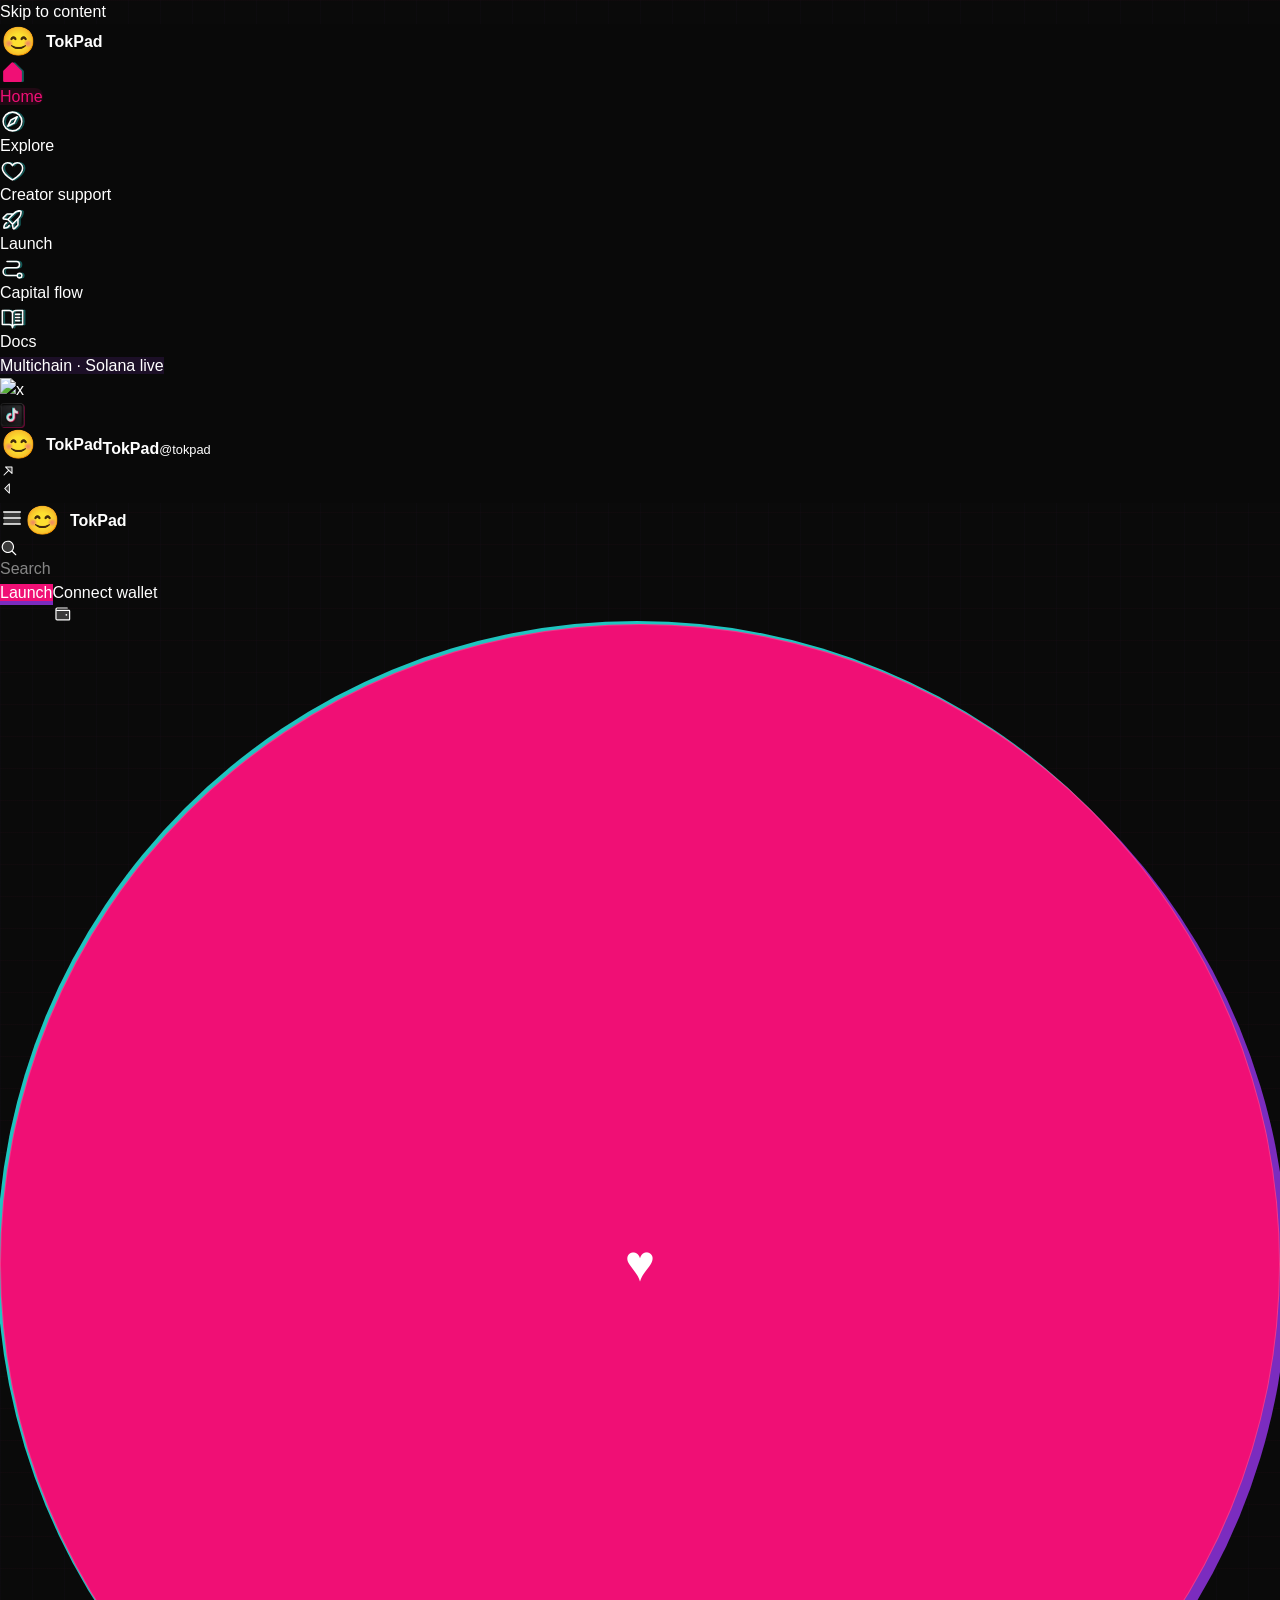
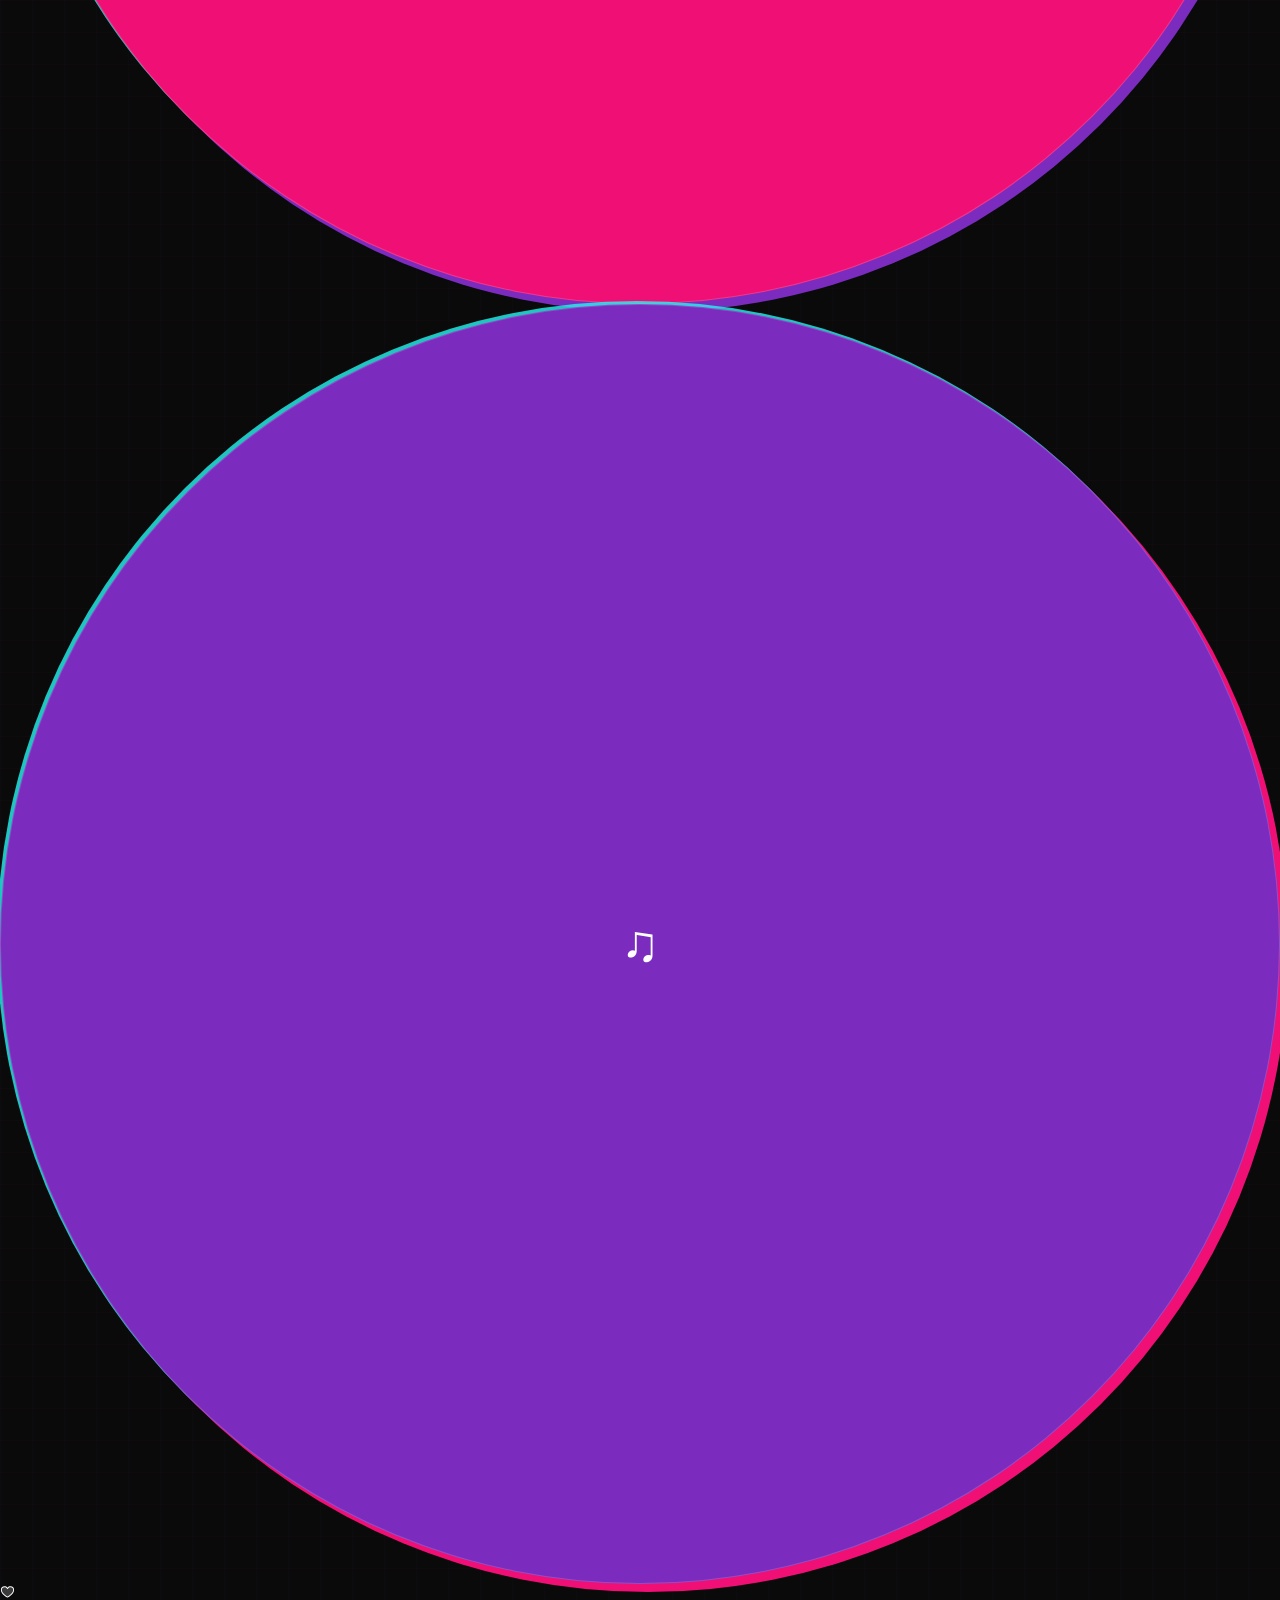
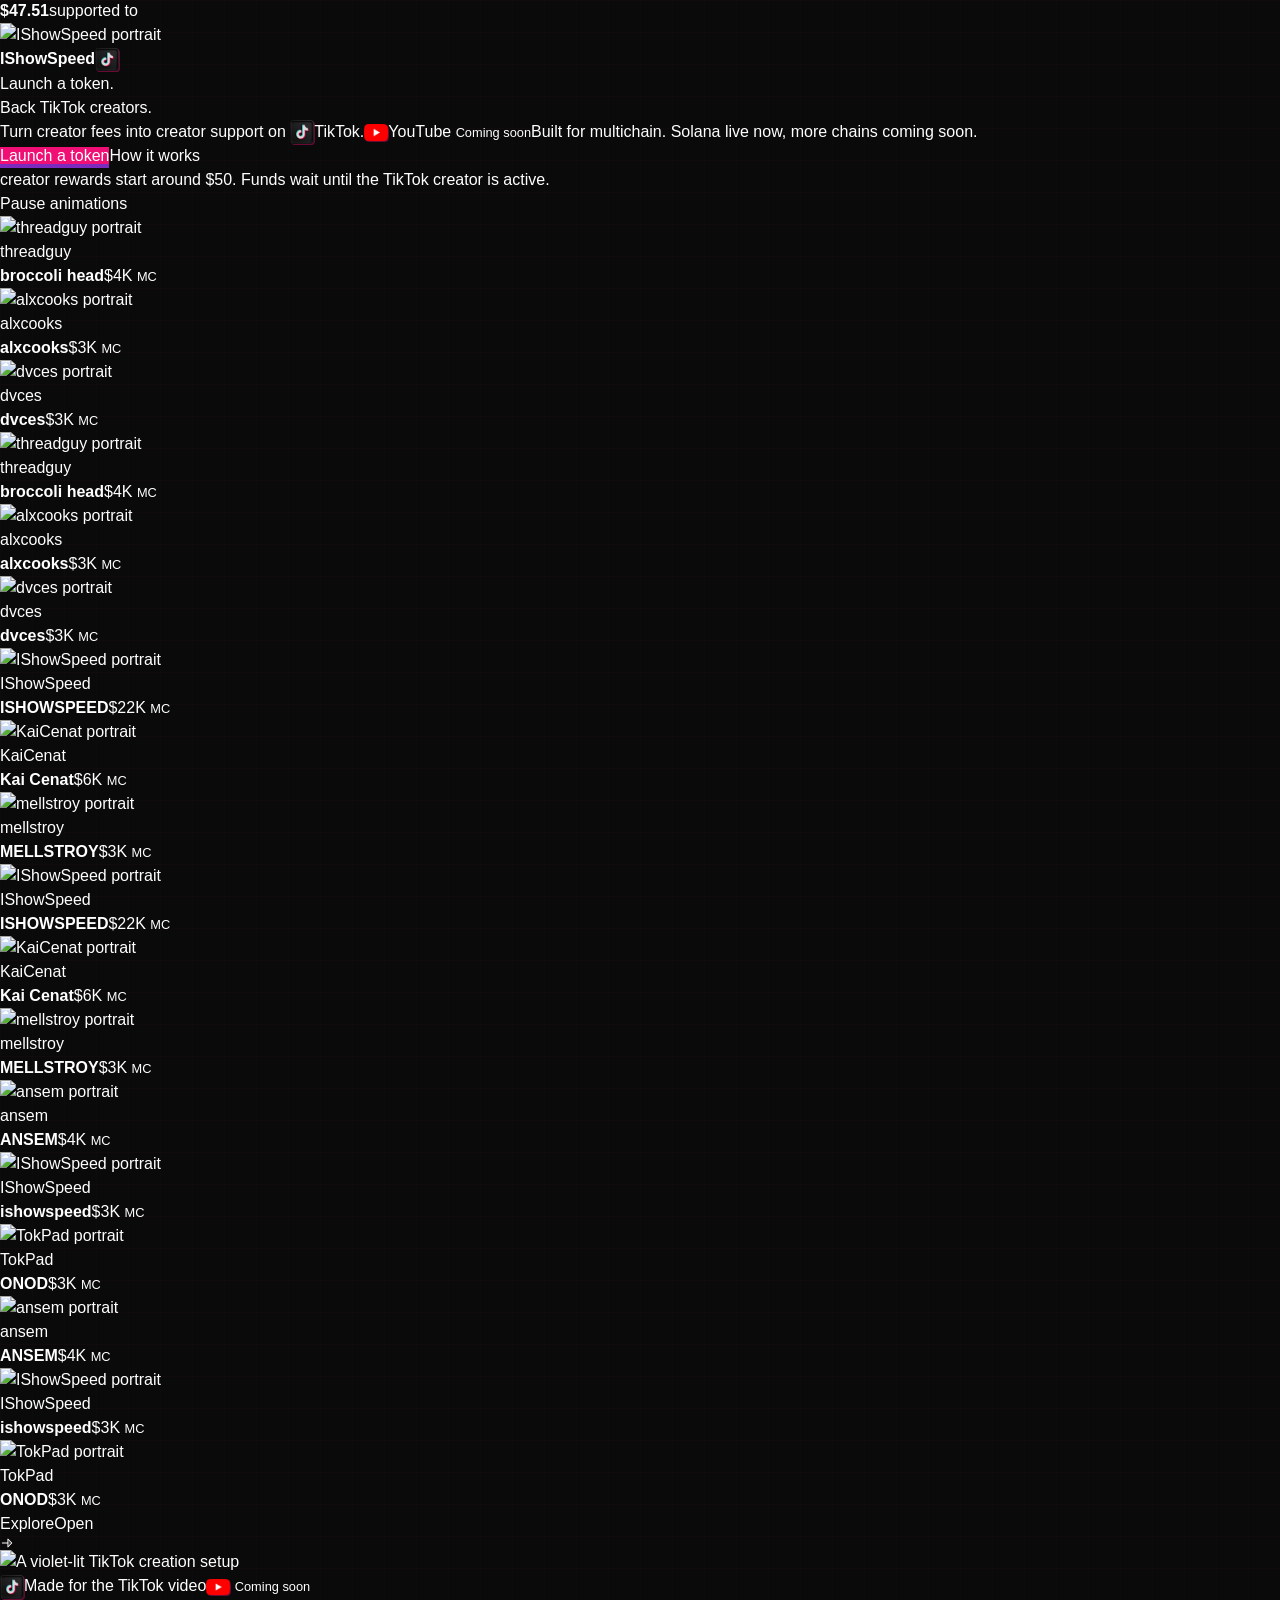
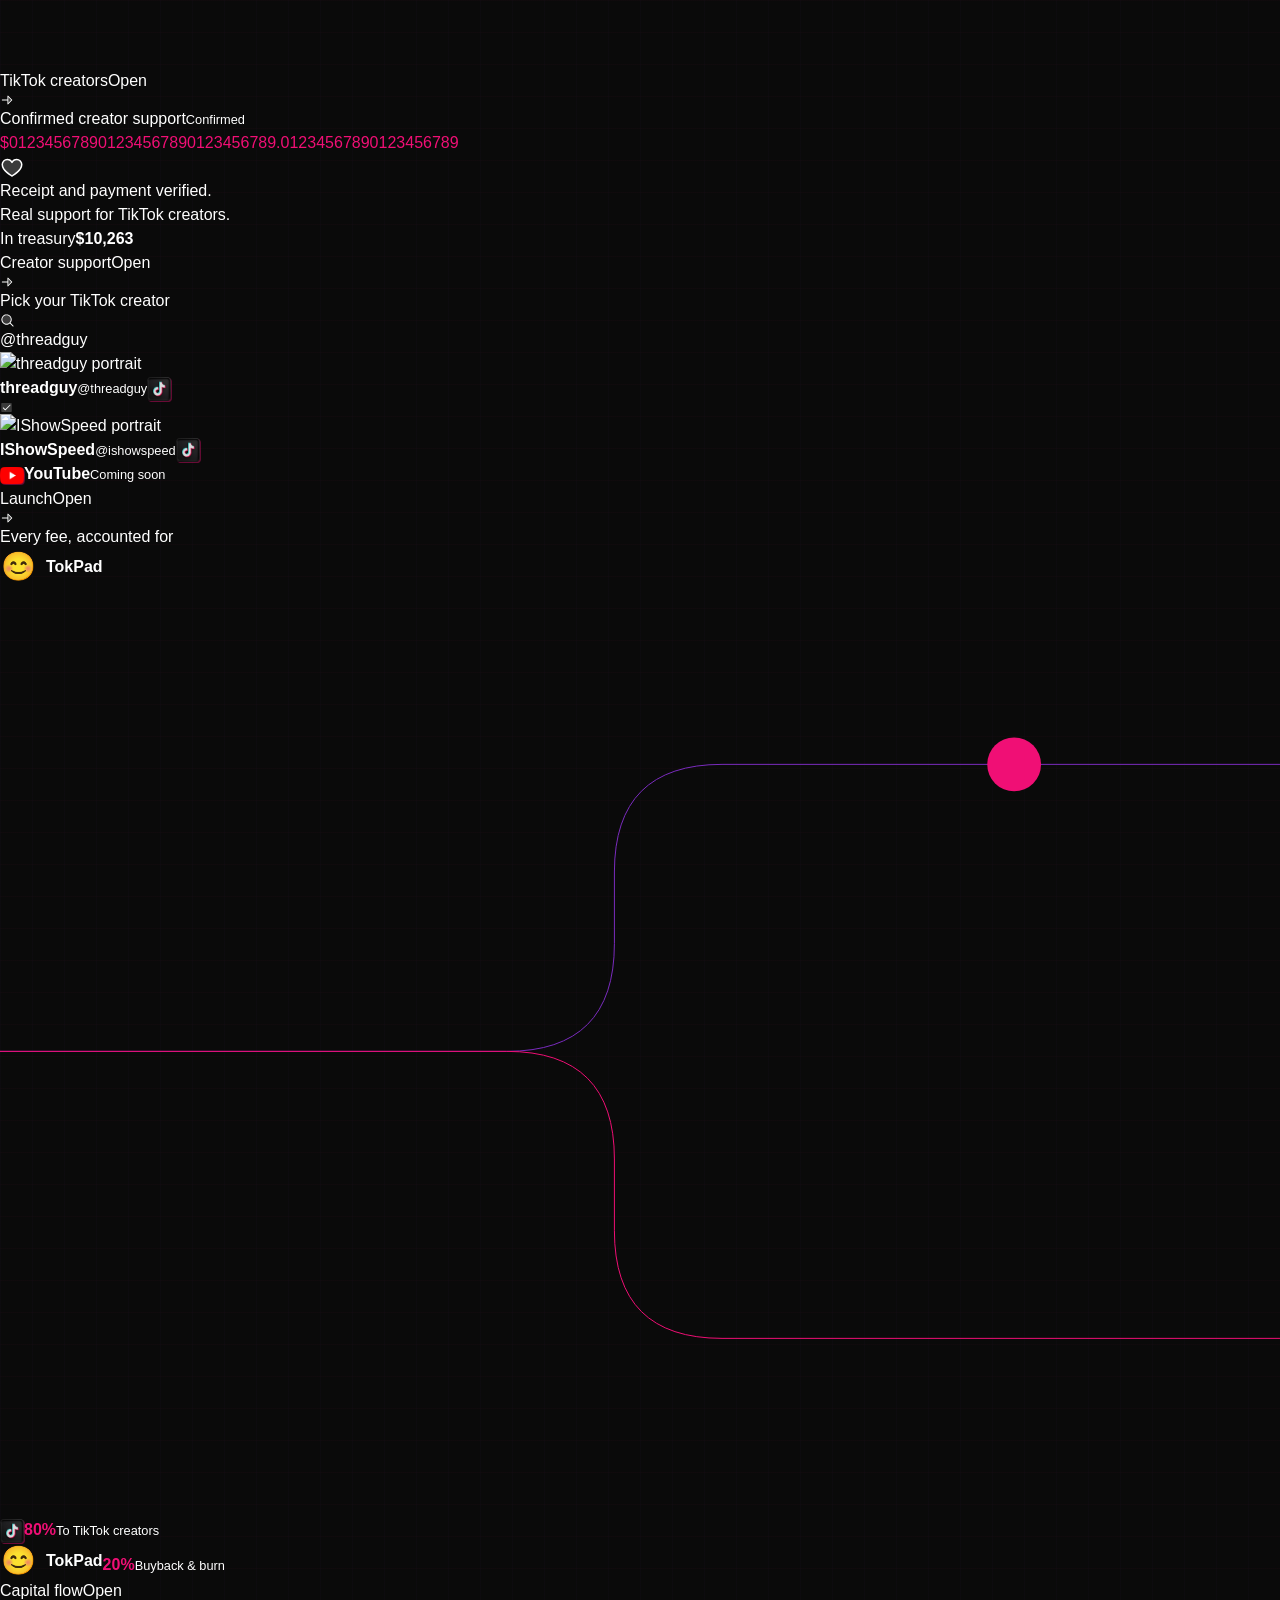
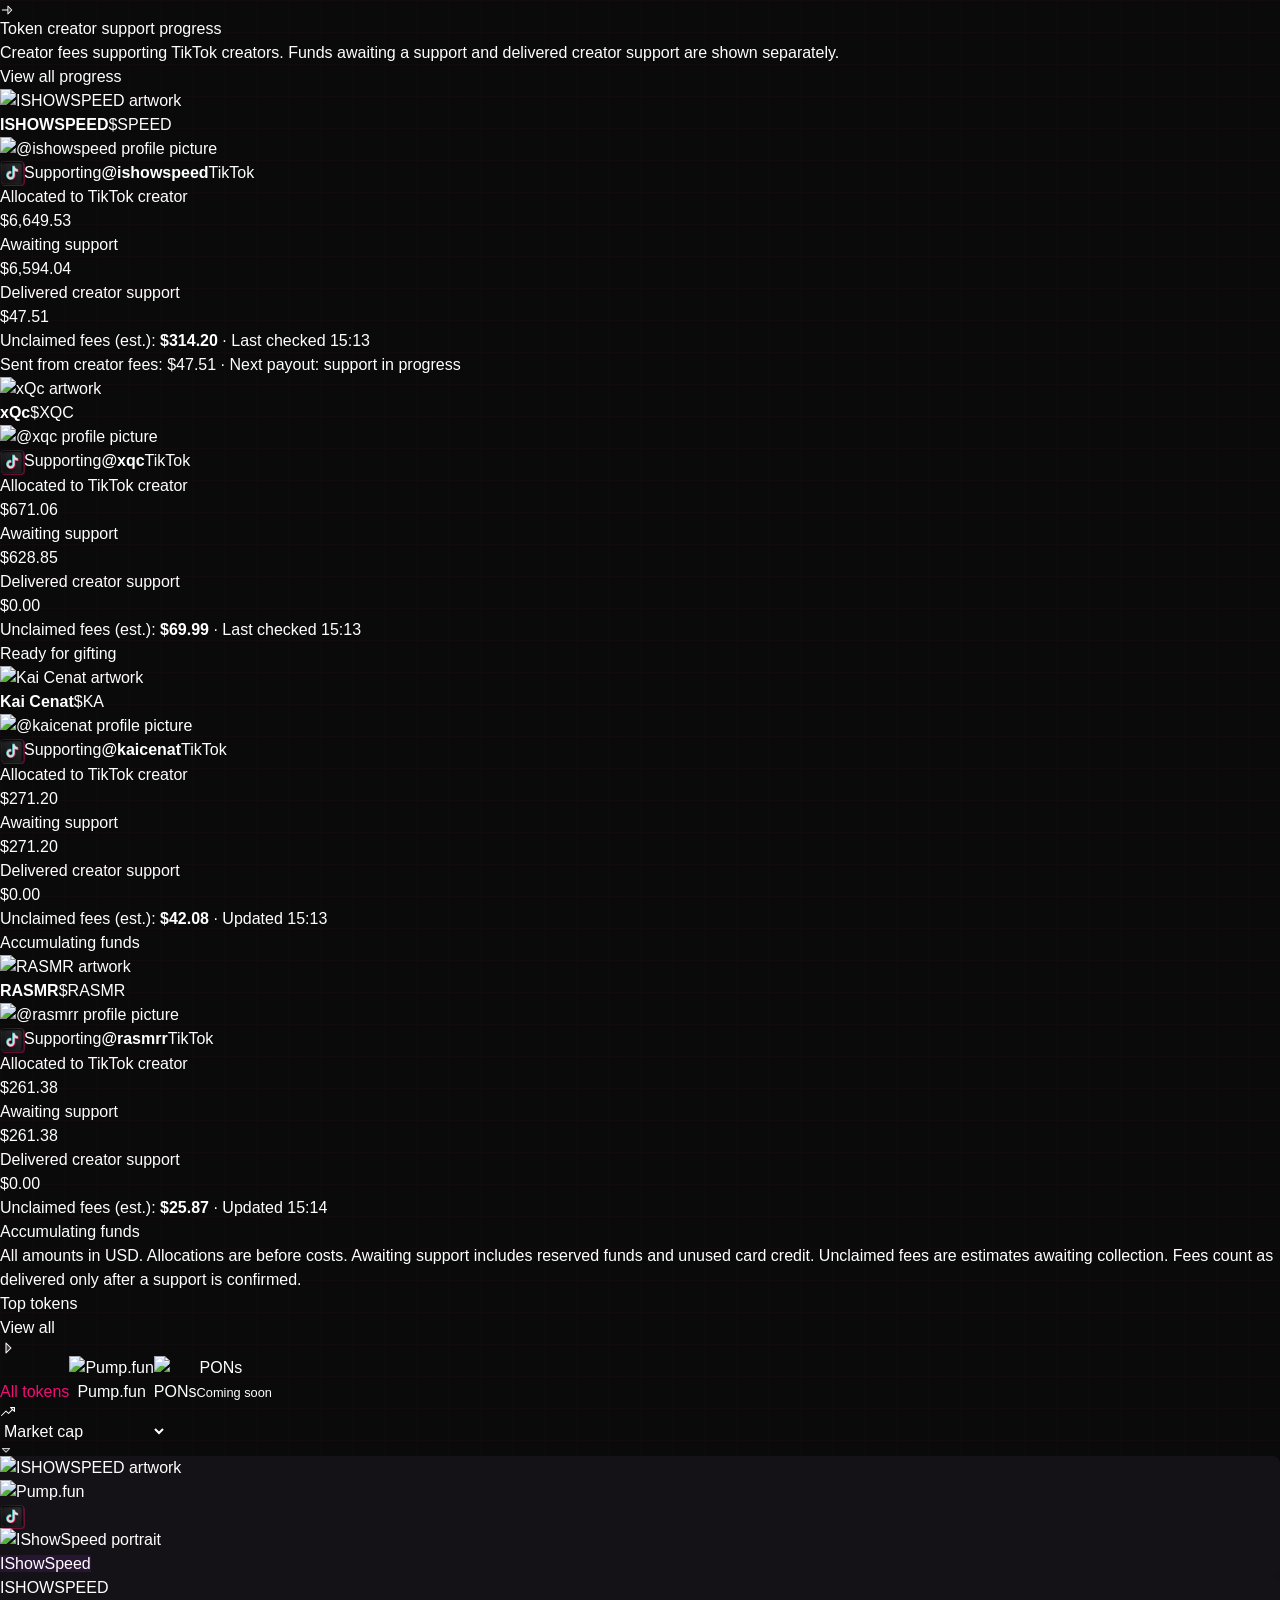
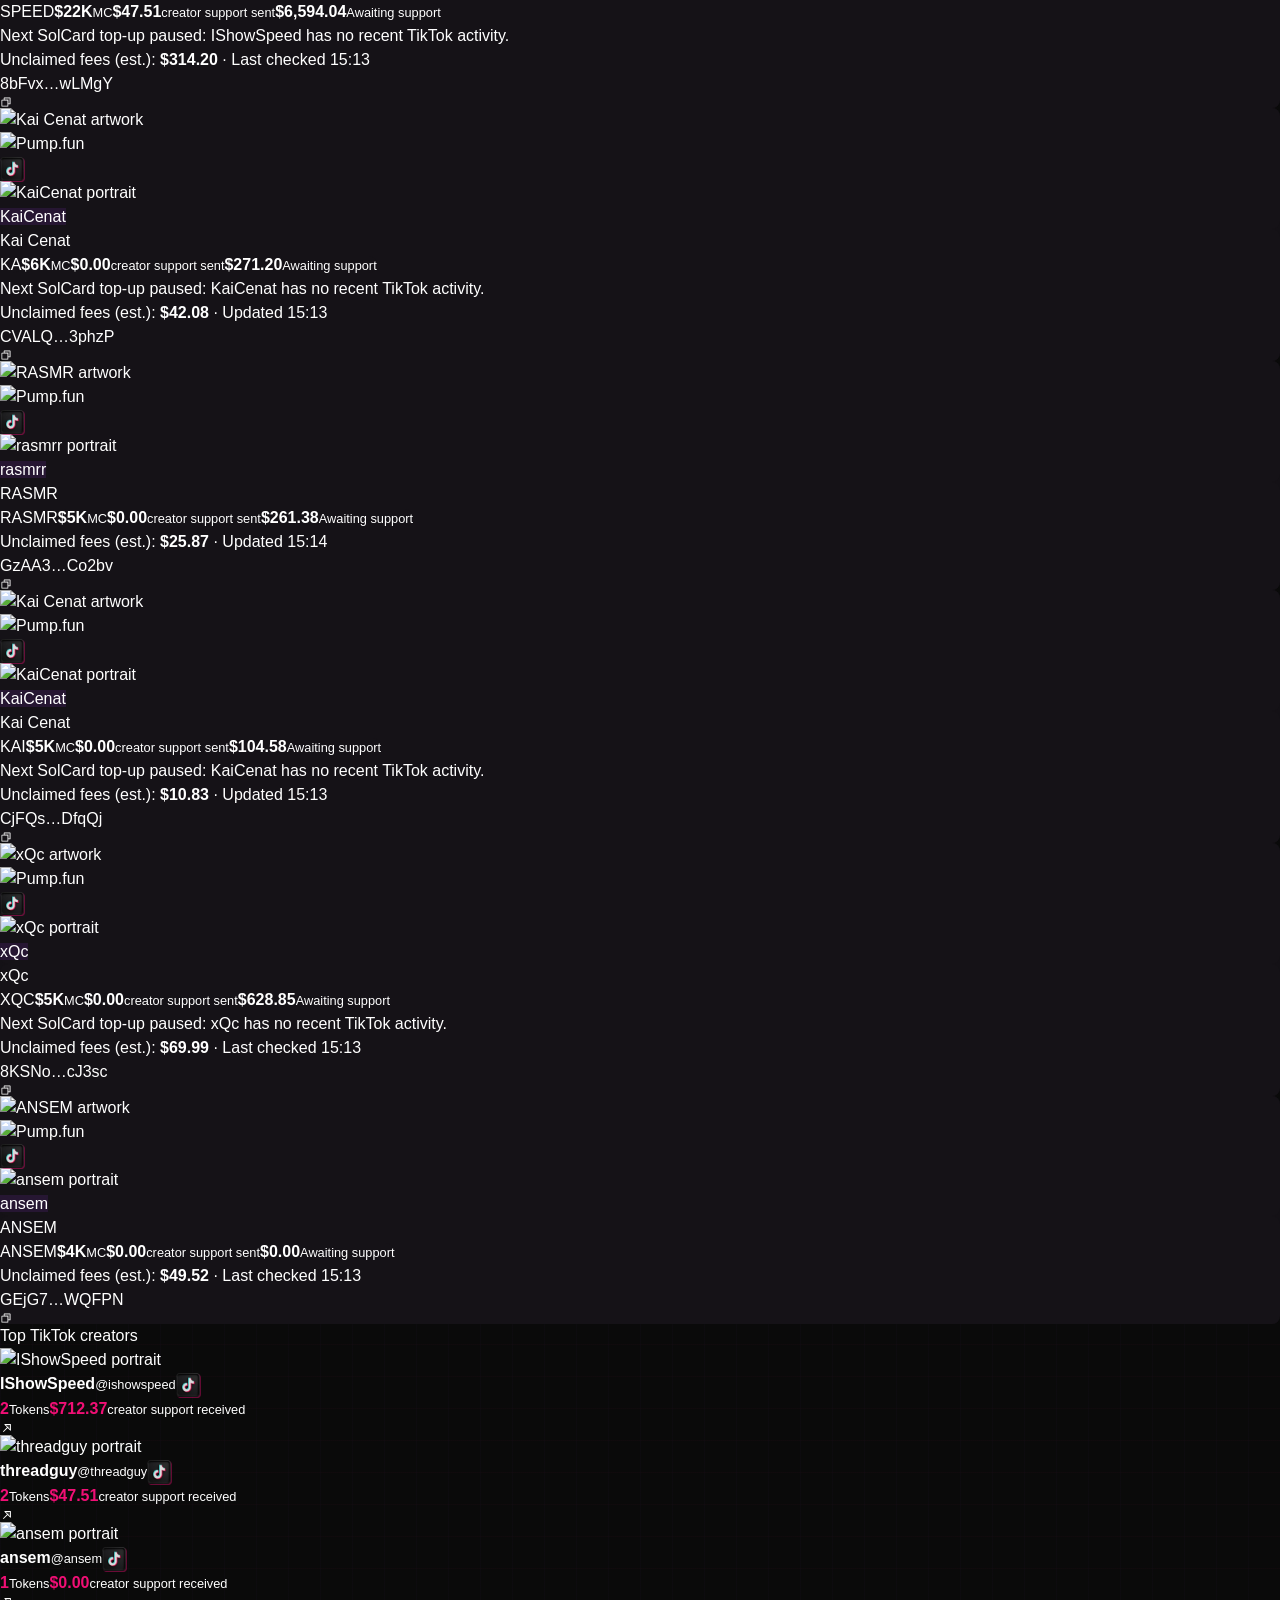
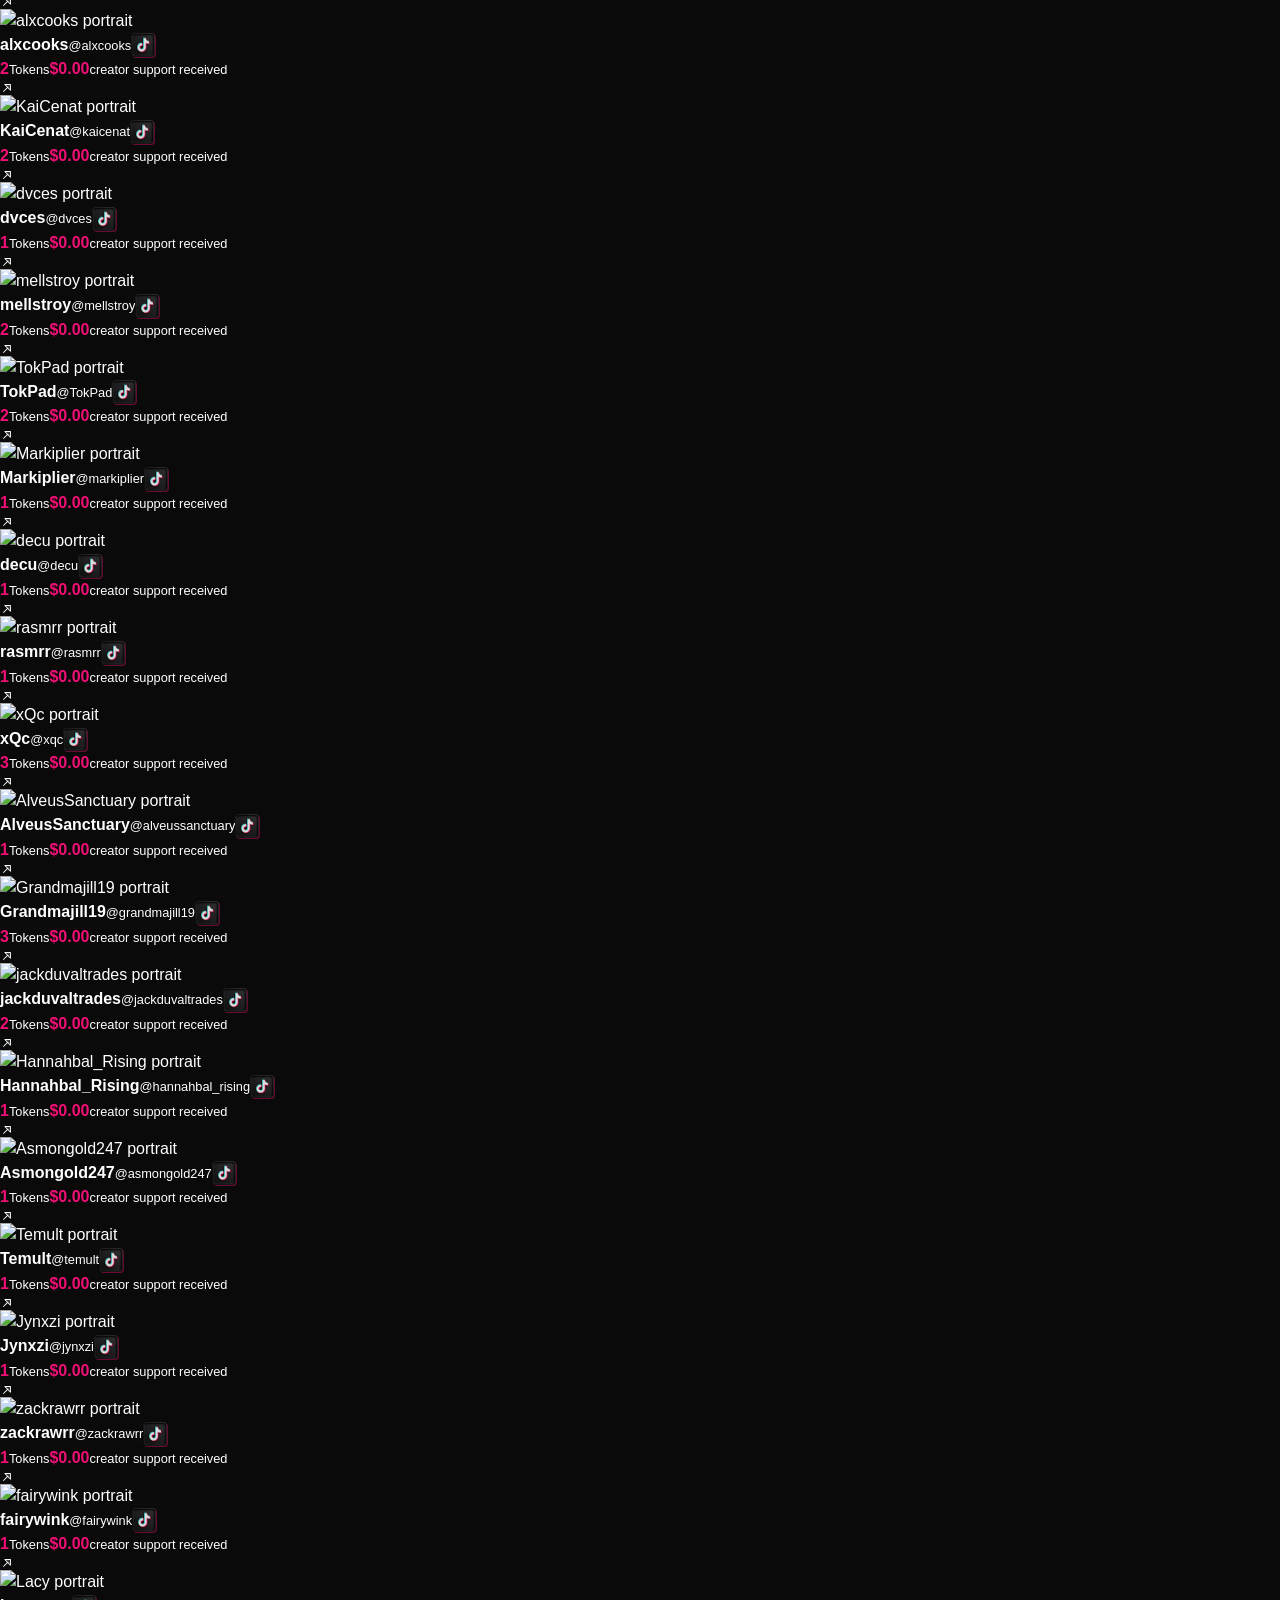
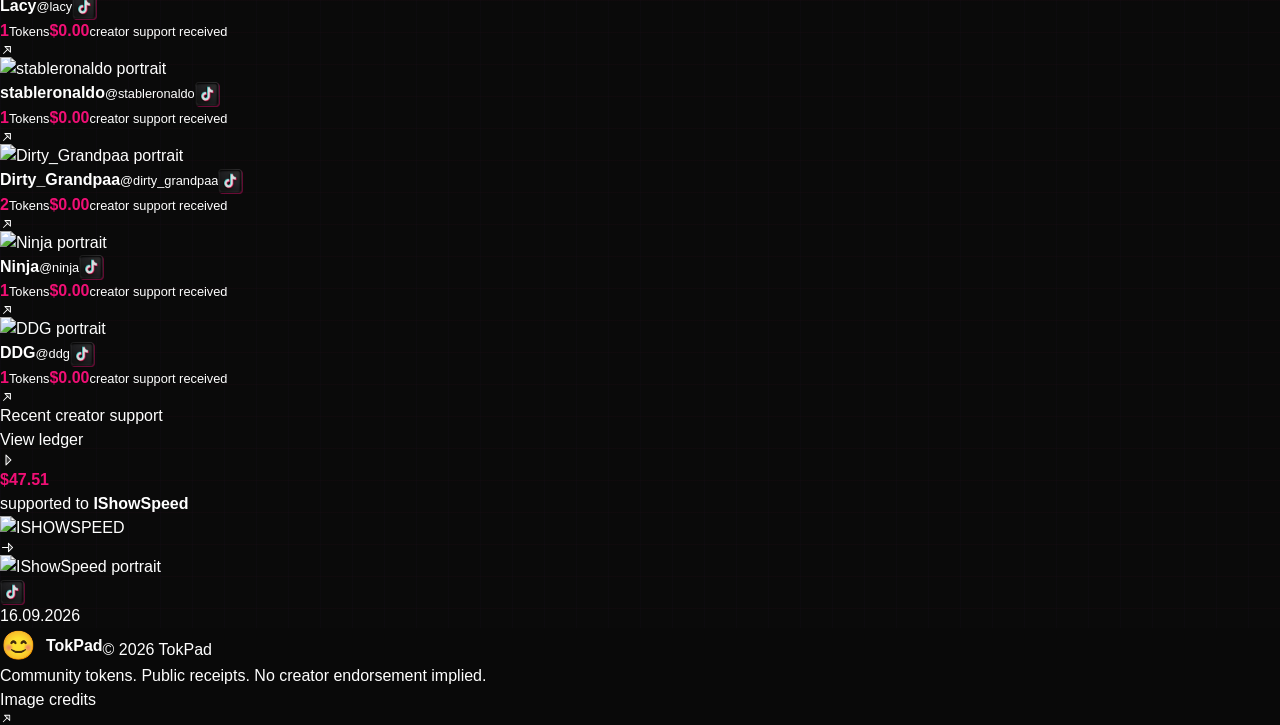
==== commit e9c0471d: "Add top TikTok creator cards" ====
--- a/index.html
+++ b/index.html
@@ -12,11 +12,11 @@
     
     
     <link rel="stylesheet" crossorigin="" href="https://dono.you/assets/index-q3zPXwY0.css">
-  <link rel="stylesheet" crossorigin="" href="https://dono.you/assets/privy-session-D7V2vsSy.css"><style data-styled="active" data-styled-version="6.5.3"></style>  <link rel="stylesheet" href="site.css?v=3081f3d">
+  <link rel="stylesheet" crossorigin="" href="https://dono.you/assets/privy-session-D7V2vsSy.css"><style data-styled="active" data-styled-version="6.5.3"></style>  <link rel="stylesheet" href="site.css?v=top20-2">
 </head>
   <body>
     <div id="root"><div class="app-shell "><a href="#main" class="skip-link">Skip to content</a><aside class="sidebar"><a class="logo-link" aria-label="dono home" href="index.html" data-discover="true"><span class="brand "><svg class="brand-wordmark" viewBox="444 192 733 246" width="110" height="37" role="img" aria-label="dono"><image href="https://dono.you/assets/brand/wordmark.png" width="1600" height="600"></image></svg></span></a><nav aria-label="Main navigation"><a aria-label="Home" aria-current="page" class="nav-link active" href="index.html" data-discover="true"><svg xmlns="http://www.w3.org/2000/svg" width="25" height="25" fill="currentColor" viewBox="0 0 256 256"><path d="M224,120v96a8,8,0,0,1-8,8H40a8,8,0,0,1-8-8V120a15.87,15.87,0,0,1,4.69-11.32l80-80a16,16,0,0,1,22.62,0l80,80A15.87,15.87,0,0,1,224,120Z"></path></svg><span>Home</span></a><a aria-label="Explore" class="nav-link " href="explore.html" data-discover="true"><svg xmlns="http://www.w3.org/2000/svg" width="25" height="25" fill="currentColor" viewBox="0 0 256 256"><path d="M128,24A104,104,0,1,0,232,128,104.11,104.11,0,0,0,128,24Zm0,192a88,88,0,1,1,88-88A88.1,88.1,0,0,1,128,216ZM172.42,72.84l-64,32a8.05,8.05,0,0,0-3.58,3.58l-32,64A8,8,0,0,0,80,184a8.1,8.1,0,0,0,3.58-.84l64-32a8.05,8.05,0,0,0,3.58-3.58l32-64a8,8,0,0,0-10.74-10.74ZM138,138,97.89,158.11,118,118l40.15-20.07Z"></path></svg><span>Explore</span></a><a aria-label="Donos" class="nav-link " href="donos.html" data-discover="true"><svg xmlns="http://www.w3.org/2000/svg" width="25" height="25" fill="currentColor" viewBox="0 0 256 256"><path d="M178,40c-20.65,0-38.73,8.88-50,23.89C116.73,48.88,98.65,40,78,40a62.07,62.07,0,0,0-62,62c0,70,103.79,126.66,108.21,129a8,8,0,0,0,7.58,0C136.21,228.66,240,172,240,102A62.07,62.07,0,0,0,178,40ZM128,214.8C109.74,204.16,32,155.69,32,102A46.06,46.06,0,0,1,78,56c19.45,0,35.78,10.36,42.6,27a8,8,0,0,0,14.8,0c6.82-16.67,23.15-27,42.6-27a46.06,46.06,0,0,1,46,46C224,155.61,146.24,204.15,128,214.8Z"></path></svg><span>Donos</span></a><a aria-label="Launch" class="nav-link " href="launch.html" data-discover="true"><svg xmlns="http://www.w3.org/2000/svg" width="25" height="25" fill="currentColor" viewBox="0 0 256 256"><path d="M223.85,47.12a16,16,0,0,0-15-15c-12.58-.75-44.73.4-71.41,27.07L132.69,64H74.36A15.91,15.91,0,0,0,63,68.68L28.7,103a16,16,0,0,0,9.07,27.16l38.47,5.37,44.21,44.21,5.37,38.49a15.94,15.94,0,0,0,10.78,12.92,16.11,16.11,0,0,0,5.1.83A15.91,15.91,0,0,0,153,227.3L187.32,193A15.91,15.91,0,0,0,192,181.64V123.31l4.77-4.77C223.45,91.86,224.6,59.71,223.85,47.12ZM74.36,80h42.33L77.16,119.52,40,114.34Zm74.41-9.45a76.65,76.65,0,0,1,59.11-22.47,76.46,76.46,0,0,1-22.42,59.16L128,164.68,91.32,128ZM176,181.64,141.67,216l-5.19-37.17L176,139.31Zm-74.16,9.5C97.34,201,82.29,224,40,224a8,8,0,0,1-8-8c0-42.29,23-57.34,32.86-61.85a8,8,0,0,1,6.64,14.56c-6.43,2.93-20.62,12.36-23.12,38.91,26.55-2.5,36-16.69,38.91-23.12a8,8,0,1,1,14.56,6.64Z"></path></svg><span>Launch</span></a><a aria-label="Capital flow" class="nav-link " href="flow.html" data-discover="true"><svg xmlns="http://www.w3.org/2000/svg" width="25" height="25" fill="currentColor" viewBox="0 0 256 256"><path d="M200,168a32.06,32.06,0,0,0-31,24H72a32,32,0,0,1,0-64h96a40,40,0,0,0,0-80H72a8,8,0,0,0,0,16h96a24,24,0,0,1,0,48H72a48,48,0,0,0,0,96h97a32,32,0,1,0,31-40Zm0,48a16,16,0,1,1,16-16A16,16,0,0,1,200,216Z"></path></svg><span>Capital flow</span></a><a aria-label="Docs" class="nav-link " href="docs.html" data-discover="true"><svg xmlns="http://www.w3.org/2000/svg" width="25" height="25" fill="currentColor" viewBox="0 0 256 256"><path d="M232,48H160a40,40,0,0,0-32,16A40,40,0,0,0,96,48H24a8,8,0,0,0-8,8V200a8,8,0,0,0,8,8H96a24,24,0,0,1,24,24,8,8,0,0,0,16,0,24,24,0,0,1,24-24h72a8,8,0,0,0,8-8V56A8,8,0,0,0,232,48ZM96,192H32V64H96a24,24,0,0,1,24,24V200A39.81,39.81,0,0,0,96,192Zm128,0H160a39.81,39.81,0,0,0-24,8V88a24,24,0,0,1,24-24h64ZM160,88h40a8,8,0,0,1,0,16H160a8,8,0,0,1,0-16Zm48,40a8,8,0,0,1-8,8H160a8,8,0,0,1,0-16h40A8,8,0,0,1,208,128Zm0,32a8,8,0,0,1-8,8H160a8,8,0,0,1,0-16h40A8,8,0,0,1,208,160Z"></path></svg><span>Docs</span></a></nav><div class="sidebar-bottom"><a class="demo-badge" href="/docs#demo" data-discover="true"><span></span>Multichain · Solana live</a><div class="social-links"><a href="https://x.com/donodotyou" target="_blank" rel="noreferrer" aria-label="dono on x" data-state="closed"><img class="brand-logo brand-x " alt="x" draggable="false" src="https://dono.you/assets/brands/x.svg"></a><a href="https://twitch.tv/donodotyou" target="_blank" rel="noreferrer" aria-label="dono on twitch" data-state="closed"><img class="brand-logo brand-twitch " alt="twitch" draggable="false" src="https://dono.you/assets/brands/twitch.svg"></a><a href="https://kick.com/donodotyou" target="_blank" rel="noreferrer" aria-label="dono on kick" data-state="closed"><img class="brand-logo brand-kick " alt="kick" draggable="false" src="https://dono.you/assets/brands/kick.svg"></a><a href="https://tiktok.com/@donodotyou" target="_blank" rel="noreferrer" aria-label="dono on tiktok" data-state="closed"><img class="brand-logo brand-tiktok " alt="tiktok" draggable="false" src="https://dono.you/assets/brands/tiktok.png"></a></div><a class="sidebar-account" aria-label="dono on X" href="https://x.com/donodotyou" target="_blank" rel="noreferrer"><span class="brand brand-small"><img class="brand-mark" alt="dono" width="32" height="32" draggable="false" src="https://dono.you/assets/brand/mark.svg"></span><span><strong>dono</strong><small>@donodotyou</small></span><svg xmlns="http://www.w3.org/2000/svg" width="16" height="16" fill="currentColor" viewBox="0 0 256 256"><path d="M192,64V168L88,64Z" opacity="0.2"></path><path d="M192,56H88a8,8,0,0,0-5.66,13.66L128.69,116,58.34,186.34a8,8,0,0,0,11.32,11.32L140,127.31l46.34,46.35A8,8,0,0,0,200,168V64A8,8,0,0,0,192,56Zm-8,92.69-38.34-38.34h0L107.31,72H184Z"></path></svg></a></div><button class="sidebar-toggle" aria-label="Collapse sidebar"><svg xmlns="http://www.w3.org/2000/svg" width="15" height="15" fill="currentColor" viewBox="0 0 256 256" style="transform: rotate(180deg);"><path d="M176,128,96,208V48Z" opacity="0.2"></path><path d="M181.66,122.34l-80-80A8,8,0,0,0,88,48V208a8,8,0,0,0,13.66,5.66l80-80A8,8,0,0,0,181.66,122.34ZM104,188.69V67.31L164.69,128Z"></path></svg></button></aside><div class="main-shell"><header class="topbar"><div class="mobile-brand"><button class="icon-btn" aria-label="Open navigation" type="button" aria-haspopup="dialog" aria-expanded="false" data-state="closed"><svg xmlns="http://www.w3.org/2000/svg" width="24" height="24" fill="currentColor" viewBox="0 0 256 256"><path d="M216,64V192H40V64Z" opacity="0.2"></path><path d="M224,128a8,8,0,0,1-8,8H40a8,8,0,0,1,0-16H216A8,8,0,0,1,224,128ZM40,72H216a8,8,0,0,0,0-16H40a8,8,0,0,0,0,16ZM216,184H40a8,8,0,0,0,0,16H216a8,8,0,0,0,0-16Z"></path></svg></button><a aria-label="dono home" href="index.html" data-discover="true"><span class="brand "><svg class="brand-wordmark" viewBox="444 192 733 246" width="110" height="37" role="img" aria-label="dono"><image href="https://dono.you/assets/brand/wordmark.png" width="1600" height="600"></image></svg></span></a></div><form class="global-search"><svg xmlns="http://www.w3.org/2000/svg" width="18" height="18" fill="currentColor" viewBox="0 0 256 256"><path d="M192,112a80,80,0,1,1-80-80A80,80,0,0,1,192,112Z" opacity="0.2"></path><path d="M229.66,218.34,179.6,168.28a88.21,88.21,0,1,0-11.32,11.31l50.06,50.07a8,8,0,0,0,11.32-11.32ZM40,112a72,72,0,1,1,72,72A72.08,72.08,0,0,1,40,112Z"></path></svg><input aria-label="Search tokens or contract address" placeholder="Search" value=""></form><div class="topbar-actions"><a class="btn btn-primary topbar-launch" href="launch.html" data-discover="true">Launch</a><button class="wallet-button" aria-label="Connect wallet"><span>Connect wallet</span><svg xmlns="http://www.w3.org/2000/svg" width="19" height="19" fill="currentColor" viewBox="0 0 256 256"><path d="M224,80V192a8,8,0,0,1-8,8H56a16,16,0,0,1-16-16V56A16,16,0,0,0,56,72H216A8,8,0,0,1,224,80Z" opacity="0.2"></path><path d="M216,64H56a8,8,0,0,1,0-16H192a8,8,0,0,0,0-16H56A24,24,0,0,0,32,56V184a24,24,0,0,0,24,24H216a16,16,0,0,0,16-16V80A16,16,0,0,0,216,64Zm0,128H56a8,8,0,0,1-8-8V78.63A23.84,23.84,0,0,0,56,80H216Zm-48-60a12,12,0,1,1,12,12A12,12,0,0,1,168,132Z"></path></svg></button></div></header><main id="main"><div class="home-page"><section class="home-intro"><img class="hero-coin hero-coin-fees" alt="" aria-hidden="true" src="https://dono.you/assets/brand/fee-coin.png"><img class="hero-coin hero-coin-channel" alt="" aria-hidden="true" src="https://dono.you/assets/brand/channel-coin.png"><a class="hero-payment" href="donos.html" data-discover="true" aria-label="View completed donations"><span class="hero-payment-content" style="opacity: 1; transform: none;"><svg xmlns="http://www.w3.org/2000/svg" width="15" height="15" fill="currentColor" viewBox="0 0 256 256"><path d="M232,102c0,66-104,122-104,122S24,168,24,102A54,54,0,0,1,78,48c22.59,0,41.94,12.31,50,32,8.06-19.69,27.41-32,50-32A54,54,0,0,1,232,102Z" opacity="0.2"></path><path d="M178,40c-20.65,0-38.73,8.88-50,23.89C116.73,48.88,98.65,40,78,40a62.07,62.07,0,0,0-62,62c0,70,103.79,126.66,108.21,129a8,8,0,0,0,7.58,0C136.21,228.66,240,172,240,102A62.07,62.07,0,0,0,178,40ZM128,214.8C109.74,204.16,32,155.69,32,102A46.06,46.06,0,0,1,78,56c19.45,0,35.78,10.36,42.6,27a8,8,0,0,0,14.8,0c6.82-16.67,23.15-27,42.6-27a46.06,46.06,0,0,1,46,46C224,155.61,146.24,204.15,128,214.8Z"></path></svg><strong>$47.51</strong><span>dono’d to</span><img alt="IShowSpeed portrait" class="token-image avatar" loading="lazy" decoding="async" referrerpolicy="no-referrer" draggable="false" data-image-state="loaded" src="https://static-cdn.jtvnw.net/jtv_user_pictures/46a38d3a-a39c-4c43-ac12-c331b1c469c2-profile_image-300x300.png"><b>IShowSpeed</b><span class="platform-mark twitch"><img class="brand-logo brand-twitch " alt="twitch" draggable="false" src="https://dono.you/assets/brands/twitch.svg"></span></span></a><h1>Launch a token.<br> Back the stream.</h1><p>Turn creator fees into donos on <span class="inline-platform"><img class="brand-logo brand-twitch " alt="twitch" draggable="false" src="https://dono.you/assets/brands/twitch.svg"><span>Twitch.</span></span><span class="hero-platform-soon public-platform-soon"><img class="brand-logo brand-kick " alt="kick" draggable="false" src="https://dono.you/assets/brands/kick.svg">Kick <small>Coming soon</small></span><span class="hero-chain-note">Built for multichain. Solana live now, more chains coming soon.</span></p><div class="hero-actions"><a class="btn btn-primary" href="launch.html" data-discover="true">Launch a token</a><a class="btn btn-secondary" href="docs.html" data-discover="true">How it works</a></div><p class="hero-support-note">Gifted subs start around $50. Funds wait until the streamer is live.</p></section><div class="preview-showcase"><div class="preview-motion-tools"><button type="button" class="preview-motion-toggle" aria-pressed="false">Pause animations</button></div><section class="preview-grid" aria-label="Explore dono" data-motion-paused="false"><a class="preview-tile preview-explore" href="explore.html" data-discover="true" aria-label="Explore community tokens"><div class="token-wall" aria-hidden="true"><div class="token-wall-column column-0"><div class="token-wall-run"><div class="token-wall-group"><div class="mini-token"><div class="mini-token-art"><img alt="" class="token-image" loading="lazy" decoding="async" referrerpolicy="no-referrer" draggable="false" data-image-state="loaded" src="https://dono.you/api/token-images/c0244de776feab2cb89d8dcfc7b4b94566c13b0257ea0707cde88773151ea096"><span><img alt="threadguy portrait" class="token-image avatar" loading="lazy" decoding="async" referrerpolicy="no-referrer" draggable="false" data-image-state="loaded" src="https://static-cdn.jtvnw.net/jtv_user_pictures/36375bf2-fec0-4fb3-a5f2-02575bb63325-profile_image-300x300.png">threadguy</span></div><div class="mini-token-info"><strong>broccoli head</strong><span title="Market data. Last updated 2026-09-17T12:14:25.694Z.">$4K <small>MC</small></span></div></div><div class="mini-token"><div class="mini-token-art"><img alt="" class="token-image" loading="lazy" decoding="async" referrerpolicy="no-referrer" draggable="false" data-image-state="loaded" src="https://dono.you/api/token-images/d841ed5fe73216721d65b187d6226299e63864e6f5e1be6bc9d95c2aa97167b5"><span><img alt="alxcooks portrait" class="token-image avatar" loading="lazy" decoding="async" referrerpolicy="no-referrer" draggable="false" data-image-state="loaded" src="https://static-cdn.jtvnw.net/jtv_user_pictures/4075d86e-07ac-46dd-8dcf-e94a3abc09a0-profile_image-300x300.png">alxcooks</span></div><div class="mini-token-info"><strong>alxcooks</strong><span title="Market data. Last updated 2026-09-17T12:14:25.694Z.">$3K <small>MC</small></span></div></div><div class="mini-token"><div class="mini-token-art"><img alt="" class="token-image" loading="lazy" decoding="async" referrerpolicy="no-referrer" draggable="false" data-image-state="loaded" src="https://dono.you/api/token-images/207fa0a4e2416d72fcac9044e6fd1800d30d00600589842c3abc8fff6f28e83b"><span><img alt="dvces portrait" class="token-image avatar" loading="lazy" decoding="async" referrerpolicy="no-referrer" draggable="false" data-image-state="loaded" src="https://static-cdn.jtvnw.net/jtv_user_pictures/ce338330-e9a1-4a54-bef0-9c6e6f4fb136-profile_image-300x300.png">dvces</span></div><div class="mini-token-info"><strong>dvces</strong><span title="Market data. Last updated 2026-09-17T12:14:25.694Z.">$3K <small>MC</small></span></div></div></div><div class="token-wall-group"><div class="mini-token"><div class="mini-token-art"><img alt="" class="token-image" loading="lazy" decoding="async" referrerpolicy="no-referrer" draggable="false" data-image-state="loaded" src="https://dono.you/api/token-images/c0244de776feab2cb89d8dcfc7b4b94566c13b0257ea0707cde88773151ea096"><span><img alt="threadguy portrait" class="token-image avatar" loading="lazy" decoding="async" referrerpolicy="no-referrer" draggable="false" data-image-state="loaded" src="https://static-cdn.jtvnw.net/jtv_user_pictures/36375bf2-fec0-4fb3-a5f2-02575bb63325-profile_image-300x300.png">threadguy</span></div><div class="mini-token-info"><strong>broccoli head</strong><span title="Market data. Last updated 2026-09-17T12:14:25.694Z.">$4K <small>MC</small></span></div></div><div class="mini-token"><div class="mini-token-art"><img alt="" class="token-image" loading="lazy" decoding="async" referrerpolicy="no-referrer" draggable="false" data-image-state="loaded" src="https://dono.you/api/token-images/d841ed5fe73216721d65b187d6226299e63864e6f5e1be6bc9d95c2aa97167b5"><span><img alt="alxcooks portrait" class="token-image avatar" loading="lazy" decoding="async" referrerpolicy="no-referrer" draggable="false" data-image-state="loaded" src="https://static-cdn.jtvnw.net/jtv_user_pictures/4075d86e-07ac-46dd-8dcf-e94a3abc09a0-profile_image-300x300.png">alxcooks</span></div><div class="mini-token-info"><strong>alxcooks</strong><span title="Market data. Last updated 2026-09-17T12:14:25.694Z.">$3K <small>MC</small></span></div></div><div class="mini-token"><div class="mini-token-art"><img alt="" class="token-image" loading="lazy" decoding="async" referrerpolicy="no-referrer" draggable="false" data-image-state="loaded" src="https://dono.you/api/token-images/207fa0a4e2416d72fcac9044e6fd1800d30d00600589842c3abc8fff6f28e83b"><span><img alt="dvces portrait" class="token-image avatar" loading="lazy" decoding="async" referrerpolicy="no-referrer" draggable="false" data-image-state="loaded" src="https://static-cdn.jtvnw.net/jtv_user_pictures/ce338330-e9a1-4a54-bef0-9c6e6f4fb136-profile_image-300x300.png">dvces</span></div><div class="mini-token-info"><strong>dvces</strong><span title="Market data. Last updated 2026-09-17T12:14:25.694Z.">$3K <small>MC</small></span></div></div></div></div></div><div class="token-wall-column column-1"><div class="token-wall-run"><div class="token-wall-group"><div class="mini-token"><div class="mini-token-art"><img alt="" class="token-image" loading="lazy" decoding="async" referrerpolicy="no-referrer" draggable="false" data-image-state="loaded" src="https://dono.you/api/token-images/895b3a5a24c71f39c597b64fc6ce247a94dcb7ed57808c71dae1afa8eb383ff2"><span><img alt="IShowSpeed portrait" class="token-image avatar" loading="lazy" decoding="async" referrerpolicy="no-referrer" draggable="false" data-image-state="loaded" src="https://static-cdn.jtvnw.net/jtv_user_pictures/46a38d3a-a39c-4c43-ac12-c331b1c469c2-profile_image-300x300.png">IShowSpeed</span></div><div class="mini-token-info"><strong>ISHOWSPEED</strong><span title="Market data. Last updated 2026-09-17T12:14:25.694Z.">$22K <small>MC</small></span></div></div><div class="mini-token"><div class="mini-token-art"><img alt="" class="token-image" loading="lazy" decoding="async" referrerpolicy="no-referrer" draggable="false" data-image-state="loaded" src="https://dono.you/api/token-images/9bbcbe0fcf25f41207bd530d932e0abc2914866f2f091526fe2dee3ac195f73f"><span><img alt="KaiCenat portrait" class="token-image avatar" loading="lazy" decoding="async" referrerpolicy="no-referrer" draggable="false" data-image-state="loaded" src="https://static-cdn.jtvnw.net/jtv_user_pictures/bf6a04cf-3f44-4986-8eed-5c36bfad542b-profile_image-300x300.png">KaiCenat</span></div><div class="mini-token-info"><strong>Kai Cenat</strong><span title="Market data. Last updated 2026-09-17T12:14:25.694Z.">$6K <small>MC</small></span></div></div><div class="mini-token"><div class="mini-token-art"><img alt="" class="token-image" loading="lazy" decoding="async" referrerpolicy="no-referrer" draggable="false" data-image-state="loaded" src="https://dono.you/api/token-images/1f8a8a8d9f6341230c37c9bde52610c78356ab5cbec61224350c16a7d1d1463d"><span><img alt="mellstroy portrait" class="token-image avatar" loading="lazy" decoding="async" referrerpolicy="no-referrer" draggable="false" data-image-state="loaded" src="https://static-cdn.jtvnw.net/jtv_user_pictures/mellstroy-profile_image-ce67a84d927c03de-300x300.jpeg">mellstroy</span></div><div class="mini-token-info"><strong>MELLSTROY</strong><span title="Market data. Last updated 2026-09-17T12:14:25.694Z.">$3K <small>MC</small></span></div></div></div><div class="token-wall-group"><div class="mini-token"><div class="mini-token-art"><img alt="" class="token-image" loading="lazy" decoding="async" referrerpolicy="no-referrer" draggable="false" data-image-state="loaded" src="https://dono.you/api/token-images/895b3a5a24c71f39c597b64fc6ce247a94dcb7ed57808c71dae1afa8eb383ff2"><span><img alt="IShowSpeed portrait" class="token-image avatar" loading="lazy" decoding="async" referrerpolicy="no-referrer" draggable="false" data-image-state="loaded" src="https://static-cdn.jtvnw.net/jtv_user_pictures/46a38d3a-a39c-4c43-ac12-c331b1c469c2-profile_image-300x300.png">IShowSpeed</span></div><div class="mini-token-info"><strong>ISHOWSPEED</strong><span title="Market data. Last updated 2026-09-17T12:14:25.694Z.">$22K <small>MC</small></span></div></div><div class="mini-token"><div class="mini-token-art"><img alt="" class="token-image" loading="lazy" decoding="async" referrerpolicy="no-referrer" draggable="false" data-image-state="loaded" src="https://dono.you/api/token-images/9bbcbe0fcf25f41207bd530d932e0abc2914866f2f091526fe2dee3ac195f73f"><span><img alt="KaiCenat portrait" class="token-image avatar" loading="lazy" decoding="async" referrerpolicy="no-referrer" draggable="false" data-image-state="loaded" src="https://static-cdn.jtvnw.net/jtv_user_pictures/bf6a04cf-3f44-4986-8eed-5c36bfad542b-profile_image-300x300.png">KaiCenat</span></div><div class="mini-token-info"><strong>Kai Cenat</strong><span title="Market data. Last updated 2026-09-17T12:14:25.694Z.">$6K <small>MC</small></span></div></div><div class="mini-token"><div class="mini-token-art"><img alt="" class="token-image" loading="lazy" decoding="async" referrerpolicy="no-referrer" draggable="false" data-image-state="loaded" src="https://dono.you/api/token-images/1f8a8a8d9f6341230c37c9bde52610c78356ab5cbec61224350c16a7d1d1463d"><span><img alt="mellstroy portrait" class="token-image avatar" loading="lazy" decoding="async" referrerpolicy="no-referrer" draggable="false" data-image-state="loaded" src="https://static-cdn.jtvnw.net/jtv_user_pictures/mellstroy-profile_image-ce67a84d927c03de-300x300.jpeg">mellstroy</span></div><div class="mini-token-info"><strong>MELLSTROY</strong><span title="Market data. Last updated 2026-09-17T12:14:25.694Z.">$3K <small>MC</small></span></div></div></div></div></div><div class="token-wall-column column-2"><div class="token-wall-run"><div class="token-wall-group"><div class="mini-token"><div class="mini-token-art"><img alt="" class="token-image" loading="lazy" decoding="async" referrerpolicy="no-referrer" draggable="false" data-image-state="loaded" src="https://dono.you/api/token-images/459647da96c48a73169fdd8edfe415b986eb272fac8649d7c0640c52cd526e0b"><span><img alt="ansem portrait" class="token-image avatar" loading="lazy" decoding="async" referrerpolicy="no-referrer" draggable="false" data-image-state="loaded" src="https://static-cdn.jtvnw.net/user-default-pictures-uv/13e5fa74-defa-11e9-809c-784f43822e80-profile_image-300x300.png">ansem</span></div><div class="mini-token-info"><strong>ANSEM</strong><span title="Market data. Last updated 2026-09-17T12:14:25.694Z.">$4K <small>MC</small></span></div></div><div class="mini-token"><div class="mini-token-art"><img alt="" class="token-image" loading="lazy" decoding="async" referrerpolicy="no-referrer" draggable="false" data-image-state="loaded" src="https://dono.you/api/token-images/37c7978acc65937b47e0c13c74cc1a6a0b3cb0b64046f240e6cc5f6528ebad94"><span><img alt="IShowSpeed portrait" class="token-image avatar" loading="lazy" decoding="async" referrerpolicy="no-referrer" draggable="false" data-image-state="loaded" src="https://static-cdn.jtvnw.net/jtv_user_pictures/46a38d3a-a39c-4c43-ac12-c331b1c469c2-profile_image-300x300.png">IShowSpeed</span></div><div class="mini-token-info"><strong>ishowspeed</strong><span title="Market data. Last updated 2026-09-17T12:14:25.694Z.">$3K <small>MC</small></span></div></div><div class="mini-token"><div class="mini-token-art"><img alt="" class="token-image" loading="lazy" decoding="async" referrerpolicy="no-referrer" draggable="false" data-image-state="loaded" src="https://dono.you/api/token-images/77c634d2da6c50c8bf30d8b650460dc0ebbed00f7af920f5acdc994afb2bcf91"><span><img alt="dono portrait" class="token-image avatar" loading="lazy" decoding="async" referrerpolicy="no-referrer" draggable="false" data-image-state="loaded" src="https://static-cdn.jtvnw.net/user-default-pictures-uv/de130ab0-def7-11e9-b668-784f43822e80-profile_image-300x300.png">dono</span></div><div class="mini-token-info"><strong>ONOD</strong><span title="Market data. Last updated 2026-09-17T12:14:25.694Z.">$3K <small>MC</small></span></div></div></div><div class="token-wall-group"><div class="mini-token"><div class="mini-token-art"><img alt="" class="token-image" loading="lazy" decoding="async" referrerpolicy="no-referrer" draggable="false" data-image-state="loaded" src="https://dono.you/api/token-images/459647da96c48a73169fdd8edfe415b986eb272fac8649d7c0640c52cd526e0b"><span><img alt="ansem portrait" class="token-image avatar" loading="lazy" decoding="async" referrerpolicy="no-referrer" draggable="false" data-image-state="loaded" src="https://static-cdn.jtvnw.net/user-default-pictures-uv/13e5fa74-defa-11e9-809c-784f43822e80-profile_image-300x300.png">ansem</span></div><div class="mini-token-info"><strong>ANSEM</strong><span title="Market data. Last updated 2026-09-17T12:14:25.694Z.">$4K <small>MC</small></span></div></div><div class="mini-token"><div class="mini-token-art"><img alt="" class="token-image" loading="lazy" decoding="async" referrerpolicy="no-referrer" draggable="false" data-image-state="loaded" src="https://dono.you/api/token-images/37c7978acc65937b47e0c13c74cc1a6a0b3cb0b64046f240e6cc5f6528ebad94"><span><img alt="IShowSpeed portrait" class="token-image avatar" loading="lazy" decoding="async" referrerpolicy="no-referrer" draggable="false" data-image-state="loaded" src="https://static-cdn.jtvnw.net/jtv_user_pictures/46a38d3a-a39c-4c43-ac12-c331b1c469c2-profile_image-300x300.png">IShowSpeed</span></div><div class="mini-token-info"><strong>ishowspeed</strong><span title="Market data. Last updated 2026-09-17T12:14:25.694Z.">$3K <small>MC</small></span></div></div><div class="mini-token"><div class="mini-token-art"><img alt="" class="token-image" loading="lazy" decoding="async" referrerpolicy="no-referrer" draggable="false" data-image-state="loaded" src="https://dono.you/api/token-images/77c634d2da6c50c8bf30d8b650460dc0ebbed00f7af920f5acdc994afb2bcf91"><span><img alt="dono portrait" class="token-image avatar" loading="lazy" decoding="async" referrerpolicy="no-referrer" draggable="false" data-image-state="loaded" src="https://static-cdn.jtvnw.net/user-default-pictures-uv/de130ab0-def7-11e9-b668-784f43822e80-profile_image-300x300.png">dono</span></div><div class="mini-token-info"><strong>ONOD</strong><span title="Market data. Last updated 2026-09-17T12:14:25.694Z.">$3K <small>MC</small></span></div></div></div></div></div></div><div class="preview-footer"><span>Explore</span><span>Open<svg xmlns="http://www.w3.org/2000/svg" width="14" height="14" fill="currentColor" viewBox="0 0 256 256"><path d="M216,128l-72,72V56Z" opacity="0.2"></path><path d="M221.66,122.34l-72-72A8,8,0,0,0,136,56v64H40a8,8,0,0,0,0,16h96v64a8,8,0,0,0,13.66,5.66l72-72A8,8,0,0,0,221.66,122.34ZM152,180.69V75.31L204.69,128Z"></path></svg></span></div></a><a class="preview-tile preview-stream" aria-label="Discover streamer communities" href="explore.html" data-discover="true"><img class="preview-stream-scene" alt="A violet-lit streaming setup" src="https://dono.you/assets/scene/streaming.jpg"><div class="preview-stream-top"><span><img class="brand-logo brand-twitch " alt="twitch" draggable="false" src="https://dono.you/assets/brands/twitch.svg">Made for the stream</span><span class="public-platform-soon"><img class="brand-logo brand-kick " alt="kick" draggable="false" src="https://dono.you/assets/brands/kick.svg"> <small>Coming soon</small></span></div><div class="stream-payment" style="opacity: 0; transform: translateY(12px);"><img class="brand-logo brand-twitch " alt="twitch" draggable="false" src="https://dono.you/assets/brands/twitch.svg"><div><strong>For your stream.</strong><span>Backed by your community</span></div><span class="payment-heart"><svg xmlns="http://www.w3.org/2000/svg" width="21" height="21" fill="currentColor" viewBox="0 0 256 256"><path d="M240,102c0,70-103.79,126.66-108.21,129a8,8,0,0,1-7.58,0C119.79,228.66,16,172,16,102A62.07,62.07,0,0,1,78,40c20.65,0,38.73,8.88,50,23.89C139.27,48.88,157.35,40,178,40A62.07,62.07,0,0,1,240,102Z"></path></svg></span></div><div class="preview-footer"><span>Streamers</span><span>Open<svg xmlns="http://www.w3.org/2000/svg" width="14" height="14" fill="currentColor" viewBox="0 0 256 256"><path d="M216,128l-72,72V56Z" opacity="0.2"></path><path d="M221.66,122.34l-72-72A8,8,0,0,0,136,56v64H40a8,8,0,0,0,0,16h96v64a8,8,0,0,0,13.66,5.66l72-72A8,8,0,0,0,221.66,122.34ZM152,180.69V75.31L204.69,128Z"></path></svg></span></div></a><a class="preview-tile preview-stats" aria-label="View donations: $759.88 in confirmed gifts; $10,263 in treasury" href="donos.html" data-discover="true"><div class="preview-stats-body"><div class="preview-stat-label"><span>Confirmed gifts</span><small>Confirmed</small></div><span class="rolling-amount" role="img" aria-label="$759.88"><span aria-hidden="true">$</span><span class="rolling-digit" aria-hidden="true"><span style="transform: none;"><span>0</span><span>1</span><span>2</span><span>3</span><span>4</span><span>5</span><span>6</span><span>7</span><span>8</span><span>9</span></span></span><span class="rolling-digit" aria-hidden="true"><span style="transform: none;"><span>0</span><span>1</span><span>2</span><span>3</span><span>4</span><span>5</span><span>6</span><span>7</span><span>8</span><span>9</span></span></span><span class="rolling-digit" aria-hidden="true"><span style="transform: none;"><span>0</span><span>1</span><span>2</span><span>3</span><span>4</span><span>5</span><span>6</span><span>7</span><span>8</span><span>9</span></span></span><span aria-hidden="true">.</span><span class="rolling-digit" aria-hidden="true"><span style="transform: none;"><span>0</span><span>1</span><span>2</span><span>3</span><span>4</span><span>5</span><span>6</span><span>7</span><span>8</span><span>9</span></span></span><span class="rolling-digit" aria-hidden="true"><span style="transform: none;"><span>0</span><span>1</span><span>2</span><span>3</span><span>4</span><span>5</span><span>6</span><span>7</span><span>8</span><span>9</span></span></span></span><div class="preview-confirmed-note"><svg xmlns="http://www.w3.org/2000/svg" width="24" height="24" fill="currentColor" viewBox="0 0 256 256"><path d="M232,102c0,66-104,122-104,122S24,168,24,102A54,54,0,0,1,78,48c22.59,0,41.94,12.31,50,32,8.06-19.69,27.41-32,50-32A54,54,0,0,1,232,102Z" opacity="0.2"></path><path d="M178,40c-20.65,0-38.73,8.88-50,23.89C116.73,48.88,98.65,40,78,40a62.07,62.07,0,0,0-62,62c0,70,103.79,126.66,108.21,129a8,8,0,0,0,7.58,0C136.21,228.66,240,172,240,102A62.07,62.07,0,0,0,178,40ZM128,214.8C109.74,204.16,32,155.69,32,102A46.06,46.06,0,0,1,78,56c19.45,0,35.78,10.36,42.6,27a8,8,0,0,0,14.8,0c6.82-16.67,23.15-27,42.6-27a46.06,46.06,0,0,1,46,46C224,155.61,146.24,204.15,128,214.8Z"></path></svg><span>Receipt and payment verified.<br>Real support for streamers.</span></div><div class="preview-treasury"><span>In treasury</span><strong>$10,263</strong></div></div><div class="preview-footer"><span>Donos</span><span>Open<svg xmlns="http://www.w3.org/2000/svg" width="14" height="14" fill="currentColor" viewBox="0 0 256 256"><path d="M216,128l-72,72V56Z" opacity="0.2"></path><path d="M221.66,122.34l-72-72A8,8,0,0,0,136,56v64H40a8,8,0,0,0,0,16h96v64a8,8,0,0,0,13.66,5.66l72-72A8,8,0,0,0,221.66,122.34ZM152,180.69V75.31L204.69,128Z"></path></svg></span></div></a><a class="preview-tile preview-launch" aria-label="Launch a token for a Twitch streamer" href="launch.html" data-discover="true"><div class="preview-launch-label">Pick your streamer</div><div class="preview-search"><svg xmlns="http://www.w3.org/2000/svg" width="15" height="15" fill="currentColor" viewBox="0 0 256 256"><path d="M192,112a80,80,0,1,1-80-80A80,80,0,0,1,192,112Z" opacity="0.2"></path><path d="M229.66,218.34,179.6,168.28a88.21,88.21,0,1,0-11.32,11.31l50.06,50.07a8,8,0,0,0,11.32-11.32ZM40,112a72,72,0,1,1,72,72A72.08,72.08,0,0,1,40,112Z"></path></svg><span style="opacity: 1;">@threadguy</span><span class="preview-cursor"></span></div><div class="preview-recipients"><div class="preview-recipient selected"><span class="preview-selection" style="opacity: 1;"></span><img alt="threadguy portrait" class="token-image avatar" loading="lazy" decoding="async" referrerpolicy="no-referrer" draggable="false" data-image-state="loaded" src="https://static-cdn.jtvnw.net/jtv_user_pictures/36375bf2-fec0-4fb3-a5f2-02575bb63325-profile_image-300x300.png"><span><strong>threadguy</strong><small>@threadguy</small></span><span class="platform-mark twitch"><img class="brand-logo brand-twitch " alt="twitch" draggable="false" src="https://dono.you/assets/brands/twitch.svg"></span><svg xmlns="http://www.w3.org/2000/svg" width="13" height="13" fill="currentColor" viewBox="0 0 256 256"><path d="M232,56V200a16,16,0,0,1-16,16H40a16,16,0,0,1-16-16V56A16,16,0,0,1,40,40H216A16,16,0,0,1,232,56Z" opacity="0.2"></path><path d="M205.66,85.66l-96,96a8,8,0,0,1-11.32,0l-40-40a8,8,0,0,1,11.32-11.32L104,164.69l90.34-90.35a8,8,0,0,1,11.32,11.32Z"></path></svg></div><div class="preview-recipient "><img alt="IShowSpeed portrait" class="token-image avatar" loading="lazy" decoding="async" referrerpolicy="no-referrer" draggable="false" data-image-state="loaded" src="https://static-cdn.jtvnw.net/jtv_user_pictures/46a38d3a-a39c-4c43-ac12-c331b1c469c2-profile_image-300x300.png"><span><strong>IShowSpeed</strong><small>@ishowspeed</small></span><span class="platform-mark twitch"><img class="brand-logo brand-twitch " alt="twitch" draggable="false" src="https://dono.you/assets/brands/twitch.svg"></span></div><div class="preview-recipient public-platform-soon"><img class="brand-logo brand-kick " alt="kick" draggable="false" src="https://dono.you/assets/brands/kick.svg"><span><strong>Kick</strong><small>Coming soon</small></span></div></div><div class="preview-footer"><span>Launch</span><span>Open<svg xmlns="http://www.w3.org/2000/svg" width="14" height="14" fill="currentColor" viewBox="0 0 256 256"><path d="M216,128l-72,72V56Z" opacity="0.2"></path><path d="M221.66,122.34l-72-72A8,8,0,0,0,136,56v64H40a8,8,0,0,0,0,16h96v64a8,8,0,0,0,13.66,5.66l72-72A8,8,0,0,0,221.66,122.34ZM152,180.69V75.31L204.69,128Z"></path></svg></span></div></a><a class="preview-tile preview-flow" aria-label="See how creator fees are routed: 80 percent for streamers and 20 percent for DONO buybacks" href="flow.html" data-discover="true"><div class="preview-flow-label">Every fee, accounted for</div><div class="preview-route" aria-hidden="true"><div class="preview-route-source"><span class="brand brand-small"><img class="brand-mark" alt="dono" width="32" height="32" draggable="false" src="https://dono.you/assets/brand/mark.svg"></span></div><div class="preview-route-lines"><svg viewBox="0 0 142.71875 104"><path d="M0 52H56.504999999999995Q68.505 52 68.505 40V32Q68.505 20 80.505 20H142.71875" fill="none" stroke="var(--dono-ultra)" vector-effect="non-scaling-stroke"></path><path d="M0 52H56.504999999999995Q68.505 52 68.505 64V72Q68.505 84 80.505 84H142.71875" fill="none" stroke="var(--dono-volt)" vector-effect="non-scaling-stroke"></path><circle r="3" fill="var(--dono-volt)"><animateMotion dur="4s" repeatCount="indefinite" path="M0 52H56.504999999999995Q68.505 52 68.505 40V32Q68.505 20 80.505 20H142.71875"></animateMotion></circle></svg></div><div class="preview-route-ends"><div><span class="preview-route-icon"><img class="brand-logo brand-twitch " alt="twitch" draggable="false" src="https://dono.you/assets/brands/twitch.svg"></span><span><strong>80%</strong><small>To streamers</small></span></div><div><span class="preview-route-icon preview-route-icon-dono"><span class="brand brand-small"><img class="brand-mark" alt="dono" width="32" height="32" draggable="false" src="https://dono.you/assets/brand/mark.svg"></span></span><span><strong>20%</strong><small>Buyback &amp; burn</small></span></div></div></div><div class="preview-footer"><span>Capital flow</span><span>Open<svg xmlns="http://www.w3.org/2000/svg" width="14" height="14" fill="currentColor" viewBox="0 0 256 256"><path d="M216,128l-72,72V56Z" opacity="0.2"></path><path d="M221.66,122.34l-72-72A8,8,0,0,0,136,56v64H40a8,8,0,0,0,0,16h96v64a8,8,0,0,0,13.66,5.66l72-72A8,8,0,0,0,221.66,122.34ZM152,180.69V75.31L204.69,128Z"></path></svg></span></div></a></section></div><section class="token-donation-progress" aria-labelledby="_r_9_" data-catalog-state="ready"><div class="tdp-heading"><div><h2 id="_r_9_">Token donation progress</h2><p>Creator fees supporting streamers. Funds awaiting a gift and delivered gifts are shown separately.</p></div><a class="text-link" href="donos.html" data-discover="true">View all progress</a></div><div class="tdp-list"><article class="tdp-row" aria-label="ISHOWSPEED donation progress"><div class="tdp-identity"><a class="tdp-token" href="https://dono.you/token/da3a070a-f323-47a9-bbd4-228438ae90be" data-discover="true"><img alt="ISHOWSPEED artwork" fetchpriority="auto" class="token-image token-art" loading="lazy" decoding="async" referrerpolicy="no-referrer" draggable="false" data-image-state="loading" src="https://dono.you/api/token-images/895b3a5a24c71f39c597b64fc6ce247a94dcb7ed57808c71dae1afa8eb383ff2"><span><strong>ISHOWSPEED</strong><span>$SPEED</span></span></a><a class="dr-recipient dr-compact" href="https://www.twitch.tv/ishowspeed" target="_blank" rel="noopener noreferrer" aria-label="Visit @ishowspeed on Twitch"><span class="dr-portrait"><img class="dr-photo" alt="@ishowspeed profile picture" loading="lazy" referrerpolicy="no-referrer" src="https://static-cdn.jtvnw.net/jtv_user_pictures/46a38d3a-a39c-4c43-ac12-c331b1c469c2-profile_image-300x300.png"><span class="dr-platform-badge" aria-hidden="true"><img class="brand-logo brand-twitch " alt="twitch" draggable="false" src="https://dono.you/assets/brands/twitch.svg"></span></span><span class="dr-copy"><span class="dr-label">Supporting</span><strong class="dr-username">@ishowspeed</strong><span class="dr-platform">Twitch</span></span></a></div><div class="tdp-funds"><dl class="tdp-metrics"><div><dt>Allocated to streamer</dt><dd>$6,649.53</dd></div><div><dt>Awaiting gift</dt><dd>$6,594.04</dd></div><div><dt>Delivered gifts</dt><dd>$47.51</dd></div></dl><p class="tdp-note"><span>Unclaimed fees (est.): <strong>$314.20</strong> · Last checked <time datetime="2026-09-17T12:13:13.000Z">15:13</time></span></p><p class="tdp-payout-status">Sent from creator fees: $47.51 · Next payout: Gift in progress</p></div></article><article class="tdp-row" aria-label="xQc donation progress"><div class="tdp-identity"><a class="tdp-token" href="https://dono.you/token/1bd003ce-08bc-4414-8d0a-20858812c0d4" data-discover="true"><img alt="xQc artwork" fetchpriority="auto" class="token-image token-art" loading="lazy" decoding="async" referrerpolicy="no-referrer" draggable="false" data-image-state="loading" src="https://dono.you/api/token-images/b6ec09c7dc8a9832c584e27f6069f606c015cfe50c96b217275618c3a156c76e"><span><strong>xQc</strong><span>$XQC</span></span></a><a class="dr-recipient dr-compact" href="https://www.twitch.tv/xqc" target="_blank" rel="noopener noreferrer" aria-label="Visit @xqc on Twitch"><span class="dr-portrait"><img class="dr-photo" alt="@xqc profile picture" loading="lazy" referrerpolicy="no-referrer" src="https://static-cdn.jtvnw.net/jtv_user_pictures/xqc-profile_image-9298dca608632101-300x300.jpeg"><span class="dr-platform-badge" aria-hidden="true"><img class="brand-logo brand-twitch " alt="twitch" draggable="false" src="https://dono.you/assets/brands/twitch.svg"></span></span><span class="dr-copy"><span class="dr-label">Supporting</span><strong class="dr-username">@xqc</strong><span class="dr-platform">Twitch</span></span></a></div><div class="tdp-funds"><dl class="tdp-metrics"><div><dt>Allocated to streamer</dt><dd>$671.06</dd></div><div><dt>Awaiting gift</dt><dd>$628.85</dd></div><div><dt>Delivered gifts</dt><dd>$0.00</dd></div></dl><p class="tdp-note"><span>Unclaimed fees (est.): <strong>$69.99</strong> · Last checked <time datetime="2026-09-17T12:13:13.000Z">15:13</time></span></p><p class="tdp-payout-status">Ready for gifting</p></div></article><article class="tdp-row" aria-label="Kai Cenat donation progress"><div class="tdp-identity"><a class="tdp-token" href="https://dono.you/token/385f686b-de6a-4a8d-8b26-c31bf0803f51" data-discover="true"><img alt="Kai Cenat artwork" fetchpriority="auto" class="token-image token-art" loading="lazy" decoding="async" referrerpolicy="no-referrer" draggable="false" data-image-state="loading" src="https://dono.you/api/token-images/9bbcbe0fcf25f41207bd530d932e0abc2914866f2f091526fe2dee3ac195f73f"><span><strong>Kai Cenat</strong><span>$KA</span></span></a><a class="dr-recipient dr-compact" href="https://www.twitch.tv/kaicenat" target="_blank" rel="noopener noreferrer" aria-label="Visit @kaicenat on Twitch"><span class="dr-portrait"><img class="dr-photo" alt="@kaicenat profile picture" loading="lazy" referrerpolicy="no-referrer" src="https://static-cdn.jtvnw.net/jtv_user_pictures/bf6a04cf-3f44-4986-8eed-5c36bfad542b-profile_image-300x300.png"><span class="dr-platform-badge" aria-hidden="true"><img class="brand-logo brand-twitch " alt="twitch" draggable="false" src="https://dono.you/assets/brands/twitch.svg"></span></span><span class="dr-copy"><span class="dr-label">Supporting</span><strong class="dr-username">@kaicenat</strong><span class="dr-platform">Twitch</span></span></a></div><div class="tdp-funds"><dl class="tdp-metrics"><div><dt>Allocated to streamer</dt><dd>$271.20</dd></div><div><dt>Awaiting gift</dt><dd>$271.20</dd></div><div><dt>Delivered gifts</dt><dd>$0.00</dd></div></dl><p class="tdp-note"><span>Unclaimed fees (est.): <strong>$42.08</strong> · Updated <time datetime="2026-09-17T12:13:44.000Z">15:13</time></span></p><p class="tdp-payout-status">Accumulating funds</p></div></article><article class="tdp-row" aria-label="RASMR donation progress"><div class="tdp-identity"><a class="tdp-token" href="https://dono.you/token/2ca424d4-72fd-471d-a6f5-c2322adfa82b" data-discover="true"><img alt="RASMR artwork" fetchpriority="auto" class="token-image token-art" loading="lazy" decoding="async" referrerpolicy="no-referrer" draggable="false" data-image-state="loading" src="https://dono.you/api/token-images/b94af272600dc4fe4127dc1a4275acdb12516d2ac9e3903853e4c6205a2e09be"><span><strong>RASMR</strong><span>$RASMR</span></span></a><a class="dr-recipient dr-compact" href="https://www.twitch.tv/rasmrr" target="_blank" rel="noopener noreferrer" aria-label="Visit @rasmrr on Twitch"><span class="dr-portrait"><img class="dr-photo" alt="@rasmrr profile picture" loading="lazy" referrerpolicy="no-referrer" src="https://static-cdn.jtvnw.net/jtv_user_pictures/75b383a3-ad8b-4165-97cc-1699c16e3952-profile_image-300x300.png"><span class="dr-platform-badge" aria-hidden="true"><img class="brand-logo brand-twitch " alt="twitch" draggable="false" src="https://dono.you/assets/brands/twitch.svg"></span></span><span class="dr-copy"><span class="dr-label">Supporting</span><strong class="dr-username">@rasmrr</strong><span class="dr-platform">Twitch</span></span></a></div><div class="tdp-funds"><dl class="tdp-metrics"><div><dt>Allocated to streamer</dt><dd>$261.38</dd></div><div><dt>Awaiting gift</dt><dd>$261.38</dd></div><div><dt>Delivered gifts</dt><dd>$0.00</dd></div></dl><p class="tdp-note"><span>Unclaimed fees (est.): <strong>$25.87</strong> · Updated <time datetime="2026-09-17T12:14:15.000Z">15:14</time></span></p><p class="tdp-payout-status">Accumulating funds</p></div></article></div><p class="tdp-note">All amounts in USD. Allocations are before costs. Awaiting gift includes reserved funds and unused card credit. Unclaimed fees are estimates awaiting collection. Fees count as delivered only after a gift is confirmed.</p></section><section class="home-directory"><div class="home-bottom-grid"><div class="tokens-section"><div class="section-heading"><h2>Top tokens</h2><a class="text-link" href="explore.html" data-discover="true">View all<svg xmlns="http://www.w3.org/2000/svg" width="16" height="16" fill="currentColor" viewBox="0 0 256 256"><path d="M176,128,96,208V48Z" opacity="0.2"></path><path d="M181.66,122.34l-80-80A8,8,0,0,0,88,48V208a8,8,0,0,0,13.66,5.66l80-80A8,8,0,0,0,181.66,122.34ZM104,188.69V67.31L164.69,128Z"></path></svg></a></div><div class="token-filters"><div class="segmented" role="group" aria-label="Filter launchpad"><button class="active" aria-pressed="true" aria-label="All tokens"><span class="segment-indicator" style="transform: none; transform-origin: 50% 50% 0px; opacity: 1;"></span><span> All tokens</span></button><button class="" aria-pressed="false" aria-label="Pump.fun"><span><img class="brand-logo brand-pump " alt="Pump.fun" draggable="false" src="https://dono.you/assets/brands/pump.png"> Pump.fun</span></button><button class="" aria-pressed="false" aria-label="PONs — Coming soon" disabled="" title="PONs on Robinhood Chain — Coming soon"><span><img class="brand-logo brand-pons " alt="PONs" draggable="false" src="https://dono.you/assets/brands/pons.png"> PONs<small>Coming soon</small></span></button></div><label class="sort-select"><svg xmlns="http://www.w3.org/2000/svg" width="16" height="16" fill="currentColor" viewBox="0 0 256 256"><path d="M232,56v64L168,56Z" opacity="0.2"></path><path d="M232,48H168a8,8,0,0,0-5.66,13.66L188.69,88,136,140.69l-34.34-34.35a8,8,0,0,0-11.32,0l-72,72a8,8,0,0,0,11.32,11.32L96,123.31l34.34,34.35a8,8,0,0,0,11.32,0L200,99.31l26.34,26.35A8,8,0,0,0,240,120V56A8,8,0,0,0,232,48Zm-8,52.69L187.31,64H224Z"></path></svg><span class="sr-only">Sort tokens</span><select><option value="mcap">Market cap</option><option value="donos">Most donos</option><option value="volume">Volume</option><option value="newest">Newest</option></select><svg xmlns="http://www.w3.org/2000/svg" width="12" height="12" fill="currentColor" viewBox="0 0 256 256"><path d="M208,96l-80,80L48,96Z" opacity="0.2"></path><path d="M215.39,92.94A8,8,0,0,0,208,88H48a8,8,0,0,0-5.66,13.66l80,80a8,8,0,0,0,11.32,0l80-80A8,8,0,0,0,215.39,92.94ZM128,164.69,67.31,104H188.69Z"></path></svg></label></div><div class="token-grid home-token-grid"><article class="token-card"><div class="token-card-art"><a class="token-art-link" aria-label="View ISHOWSPEED" href="https://dono.you/token/da3a070a-f323-47a9-bbd4-228438ae90be" data-discover="true"><img alt="ISHOWSPEED artwork" class="token-image" loading="eager" decoding="async" referrerpolicy="no-referrer" draggable="false" data-image-state="loaded" src="https://dono.you/api/token-images/895b3a5a24c71f39c597b64fc6ce247a94dcb7ed57808c71dae1afa8eb383ff2"><span class="token-pad-mark"><img class="brand-logo brand-pump " alt="Pump.fun" draggable="false" src="https://dono.you/assets/brands/pump.png"></span></a><a class="token-recipient-pill" href="https://dono.you/streamer/twitch:220476955" data-discover="true"><span class="platform-mark twitch"><img class="brand-logo brand-twitch " alt="twitch" draggable="false" src="https://dono.you/assets/brands/twitch.svg"></span><img alt="IShowSpeed portrait" class="token-image avatar" loading="lazy" decoding="async" referrerpolicy="no-referrer" draggable="false" data-image-state="loading" src="https://static-cdn.jtvnw.net/jtv_user_pictures/46a38d3a-a39c-4c43-ac12-c331b1c469c2-profile_image-300x300.png"><span>IShowSpeed</span></a></div><div class="token-card-info"><a class="token-card-title" href="https://dono.you/token/da3a070a-f323-47a9-bbd4-228438ae90be" data-discover="true"><h3>ISHOWSPEED</h3><span>SPEED</span></a><a class="token-card-figures" href="https://dono.you/token/da3a070a-f323-47a9-bbd4-228438ae90be" data-discover="true"><span title="Market data. Last updated 2026-09-17T12:14:25.694Z." aria-label="Market cap $22K. Market data. Last updated 2026-09-17T12:14:25.694Z."><strong>$22K</strong><small>MC</small></span><span title="Confirmed gifts funded by this token · USD"><strong>$47.51</strong><small>Gifts sent</small></span><span title="Funds allocated to this streamer that are still awaiting a gift · USD"><strong>$6,594.04</strong><small>Awaiting gift</small></span></a><p class="token-funding-wait">Next SolCard top-up paused: IShowSpeed is offline.</p><p class="token-funding-wait"><span>Unclaimed fees (est.): <strong>$314.20</strong> · Last checked <time datetime="2026-09-17T12:13:13.000Z">15:13</time></span></p><button class="token-contract" aria-label="Copy ISHOWSPEED contract"><span>8bFvx…wLMgY</span><svg xmlns="http://www.w3.org/2000/svg" width="12" height="12" fill="currentColor" viewBox="0 0 256 256"><path d="M216,40V168H168V88H88V40Z" opacity="0.2"></path><path d="M216,32H88a8,8,0,0,0-8,8V80H40a8,8,0,0,0-8,8V216a8,8,0,0,0,8,8H168a8,8,0,0,0,8-8V176h40a8,8,0,0,0,8-8V40A8,8,0,0,0,216,32ZM160,208H48V96H160Zm48-48H176V88a8,8,0,0,0-8-8H96V48H208Z"></path></svg></button><span class="sr-only" role="status"></span></div></article><article class="token-card"><div class="token-card-art"><a class="token-art-link" aria-label="View Kai Cenat" href="https://dono.you/token/385f686b-de6a-4a8d-8b26-c31bf0803f51" data-discover="true"><img alt="Kai Cenat artwork" class="token-image" loading="eager" decoding="async" referrerpolicy="no-referrer" draggable="false" data-image-state="loaded" src="https://dono.you/api/token-images/9bbcbe0fcf25f41207bd530d932e0abc2914866f2f091526fe2dee3ac195f73f"><span class="token-pad-mark"><img class="brand-logo brand-pump " alt="Pump.fun" draggable="false" src="https://dono.you/assets/brands/pump.png"></span></a><a class="token-recipient-pill" href="https://dono.you/streamer/twitch:641972806" data-discover="true"><span class="platform-mark twitch"><img class="brand-logo brand-twitch " alt="twitch" draggable="false" src="https://dono.you/assets/brands/twitch.svg"></span><img alt="KaiCenat portrait" class="token-image avatar" loading="lazy" decoding="async" referrerpolicy="no-referrer" draggable="false" data-image-state="loading" src="https://static-cdn.jtvnw.net/jtv_user_pictures/bf6a04cf-3f44-4986-8eed-5c36bfad542b-profile_image-300x300.png"><span>KaiCenat</span></a></div><div class="token-card-info"><a class="token-card-title" href="https://dono.you/token/385f686b-de6a-4a8d-8b26-c31bf0803f51" data-discover="true"><h3>Kai Cenat</h3><span>KA</span></a><a class="token-card-figures" href="https://dono.you/token/385f686b-de6a-4a8d-8b26-c31bf0803f51" data-discover="true"><span title="Market data. Last updated 2026-09-17T12:14:25.694Z." aria-label="Market cap $6K. Market data. Last updated 2026-09-17T12:14:25.694Z."><strong>$6K</strong><small>MC</small></span><span title="Confirmed gifts funded by this token · USD"><strong>$0.00</strong><small>Gifts sent</small></span><span title="Funds allocated to this streamer that are still awaiting a gift · USD"><strong>$271.20</strong><small>Awaiting gift</small></span></a><p class="token-funding-wait">Next SolCard top-up paused: KaiCenat is offline.</p><p class="token-funding-wait"><span>Unclaimed fees (est.): <strong>$42.08</strong> · Updated <time datetime="2026-09-17T12:13:44.000Z">15:13</time></span></p><button class="token-contract" aria-label="Copy Kai Cenat contract"><span>CVALQ…3phzP</span><svg xmlns="http://www.w3.org/2000/svg" width="12" height="12" fill="currentColor" viewBox="0 0 256 256"><path d="M216,40V168H168V88H88V40Z" opacity="0.2"></path><path d="M216,32H88a8,8,0,0,0-8,8V80H40a8,8,0,0,0-8,8V216a8,8,0,0,0,8,8H168a8,8,0,0,0,8-8V176h40a8,8,0,0,0,8-8V40A8,8,0,0,0,216,32ZM160,208H48V96H160Zm48-48H176V88a8,8,0,0,0-8-8H96V48H208Z"></path></svg></button><span class="sr-only" role="status"></span></div></article><article class="token-card"><div class="token-card-art"><a class="token-art-link" aria-label="View RASMR" href="https://dono.you/token/2ca424d4-72fd-471d-a6f5-c2322adfa82b" data-discover="true"><img alt="RASMR artwork" class="token-image" loading="eager" decoding="async" referrerpolicy="no-referrer" draggable="false" data-image-state="loaded" src="https://dono.you/api/token-images/b94af272600dc4fe4127dc1a4275acdb12516d2ac9e3903853e4c6205a2e09be"><span class="token-pad-mark"><img class="brand-logo brand-pump " alt="Pump.fun" draggable="false" src="https://dono.you/assets/brands/pump.png"></span></a><a class="token-recipient-pill" href="https://dono.you/streamer/twitch:736201734" data-discover="true"><span class="platform-mark twitch"><img class="brand-logo brand-twitch " alt="twitch" draggable="false" src="https://dono.you/assets/brands/twitch.svg"></span><img alt="rasmrr portrait" class="token-image avatar" loading="lazy" decoding="async" referrerpolicy="no-referrer" draggable="false" data-image-state="loading" src="https://static-cdn.jtvnw.net/jtv_user_pictures/75b383a3-ad8b-4165-97cc-1699c16e3952-profile_image-300x300.png"><span>rasmrr</span></a></div><div class="token-card-info"><a class="token-card-title" href="https://dono.you/token/2ca424d4-72fd-471d-a6f5-c2322adfa82b" data-discover="true"><h3>RASMR</h3><span>RASMR</span></a><a class="token-card-figures" href="https://dono.you/token/2ca424d4-72fd-471d-a6f5-c2322adfa82b" data-discover="true"><span title="Market data. Last updated 2026-09-17T12:14:25.694Z." aria-label="Market cap $5K. Market data. Last updated 2026-09-17T12:14:25.694Z."><strong>$5K</strong><small>MC</small></span><span title="Confirmed gifts funded by this token · USD"><strong>$0.00</strong><small>Gifts sent</small></span><span title="Funds allocated to this streamer that are still awaiting a gift · USD"><strong>$261.38</strong><small>Awaiting gift</small></span></a><p class="token-funding-wait"><span>Unclaimed fees (est.): <strong>$25.87</strong> · Updated <time datetime="2026-09-17T12:14:15.000Z">15:14</time></span></p><button class="token-contract" aria-label="Copy RASMR contract"><span>GzAA3…Co2bv</span><svg xmlns="http://www.w3.org/2000/svg" width="12" height="12" fill="currentColor" viewBox="0 0 256 256"><path d="M216,40V168H168V88H88V40Z" opacity="0.2"></path><path d="M216,32H88a8,8,0,0,0-8,8V80H40a8,8,0,0,0-8,8V216a8,8,0,0,0,8,8H168a8,8,0,0,0,8-8V176h40a8,8,0,0,0,8-8V40A8,8,0,0,0,216,32ZM160,208H48V96H160Zm48-48H176V88a8,8,0,0,0-8-8H96V48H208Z"></path></svg></button><span class="sr-only" role="status"></span></div></article><article class="token-card"><div class="token-card-art"><a class="token-art-link" aria-label="View Kai Cenat" href="https://dono.you/token/ed83b220-9883-49da-b0e9-1889fa2a0aaf" data-discover="true"><img alt="Kai Cenat artwork" class="token-image" loading="eager" decoding="async" referrerpolicy="no-referrer" draggable="false" data-image-state="loaded" src="https://dono.you/api/token-images/9bbcbe0fcf25f41207bd530d932e0abc2914866f2f091526fe2dee3ac195f73f"><span class="token-pad-mark"><img class="brand-logo brand-pump " alt="Pump.fun" draggable="false" src="https://dono.you/assets/brands/pump.png"></span></a><a class="token-recipient-pill" href="https://dono.you/streamer/twitch:641972806" data-discover="true"><span class="platform-mark twitch"><img class="brand-logo brand-twitch " alt="twitch" draggable="false" src="https://dono.you/assets/brands/twitch.svg"></span><img alt="KaiCenat portrait" class="token-image avatar" loading="lazy" decoding="async" referrerpolicy="no-referrer" draggable="false" data-image-state="loading" src="https://static-cdn.jtvnw.net/jtv_user_pictures/bf6a04cf-3f44-4986-8eed-5c36bfad542b-profile_image-300x300.png"><span>KaiCenat</span></a></div><div class="token-card-info"><a class="token-card-title" href="https://dono.you/token/ed83b220-9883-49da-b0e9-1889fa2a0aaf" data-discover="true"><h3>Kai Cenat</h3><span>KAI</span></a><a class="token-card-figures" href="https://dono.you/token/ed83b220-9883-49da-b0e9-1889fa2a0aaf" data-discover="true"><span title="Market data. Last updated 2026-09-17T12:14:25.694Z." aria-label="Market cap $5K. Market data. Last updated 2026-09-17T12:14:25.694Z."><strong>$5K</strong><small>MC</small></span><span title="Confirmed gifts funded by this token · USD"><strong>$0.00</strong><small>Gifts sent</small></span><span title="Funds allocated to this streamer that are still awaiting a gift · USD"><strong>$104.58</strong><small>Awaiting gift</small></span></a><p class="token-funding-wait">Next SolCard top-up paused: KaiCenat is offline.</p><p class="token-funding-wait"><span>Unclaimed fees (est.): <strong>$10.83</strong> · Updated <time datetime="2026-09-17T12:13:44.000Z">15:13</time></span></p><button class="token-contract" aria-label="Copy Kai Cenat contract"><span>CjFQs…DfqQj</span><svg xmlns="http://www.w3.org/2000/svg" width="12" height="12" fill="currentColor" viewBox="0 0 256 256"><path d="M216,40V168H168V88H88V40Z" opacity="0.2"></path><path d="M216,32H88a8,8,0,0,0-8,8V80H40a8,8,0,0,0-8,8V216a8,8,0,0,0,8,8H168a8,8,0,0,0,8-8V176h40a8,8,0,0,0,8-8V40A8,8,0,0,0,216,32ZM160,208H48V96H160Zm48-48H176V88a8,8,0,0,0-8-8H96V48H208Z"></path></svg></button><span class="sr-only" role="status"></span></div></article><article class="token-card"><div class="token-card-art"><a class="token-art-link" aria-label="View xQc" href="https://dono.you/token/1bd003ce-08bc-4414-8d0a-20858812c0d4" data-discover="true"><img alt="xQc artwork" class="token-image" loading="lazy" decoding="async" referrerpolicy="no-referrer" draggable="false" data-image-state="loading" src="https://dono.you/api/token-images/b6ec09c7dc8a9832c584e27f6069f606c015cfe50c96b217275618c3a156c76e"><span class="token-pad-mark"><img class="brand-logo brand-pump " alt="Pump.fun" draggable="false" src="https://dono.you/assets/brands/pump.png"></span></a><a class="token-recipient-pill" href="https://dono.you/streamer/twitch:71092938" data-discover="true"><span class="platform-mark twitch"><img class="brand-logo brand-twitch " alt="twitch" draggable="false" src="https://dono.you/assets/brands/twitch.svg"></span><img alt="xQc portrait" class="token-image avatar" loading="lazy" decoding="async" referrerpolicy="no-referrer" draggable="false" data-image-state="loading" src="https://static-cdn.jtvnw.net/jtv_user_pictures/xqc-profile_image-9298dca608632101-300x300.jpeg"><span>xQc</span></a></div><div class="token-card-info"><a class="token-card-title" href="https://dono.you/token/1bd003ce-08bc-4414-8d0a-20858812c0d4" data-discover="true"><h3>xQc</h3><span>XQC</span></a><a class="token-card-figures" href="https://dono.you/token/1bd003ce-08bc-4414-8d0a-20858812c0d4" data-discover="true"><span title="Market data. Last updated 2026-09-17T12:14:25.694Z." aria-label="Market cap $5K. Market data. Last updated 2026-09-17T12:14:25.694Z."><strong>$5K</strong><small>MC</small></span><span title="Confirmed gifts funded by this token · USD"><strong>$0.00</strong><small>Gifts sent</small></span><span title="Funds allocated to this streamer that are still awaiting a gift · USD"><strong>$628.85</strong><small>Awaiting gift</small></span></a><p class="token-funding-wait">Next SolCard top-up paused: xQc is offline.</p><p class="token-funding-wait"><span>Unclaimed fees (est.): <strong>$69.99</strong> · Last checked <time datetime="2026-09-17T12:13:13.000Z">15:13</time></span></p><button class="token-contract" aria-label="Copy xQc contract"><span>8KSNo…cJ3sc</span><svg xmlns="http://www.w3.org/2000/svg" width="12" height="12" fill="currentColor" viewBox="0 0 256 256"><path d="M216,40V168H168V88H88V40Z" opacity="0.2"></path><path d="M216,32H88a8,8,0,0,0-8,8V80H40a8,8,0,0,0-8,8V216a8,8,0,0,0,8,8H168a8,8,0,0,0,8-8V176h40a8,8,0,0,0,8-8V40A8,8,0,0,0,216,32ZM160,208H48V96H160Zm48-48H176V88a8,8,0,0,0-8-8H96V48H208Z"></path></svg></button><span class="sr-only" role="status"></span></div></article><article class="token-card"><div class="token-card-art"><a class="token-art-link" aria-label="View ANSEM" href="https://dono.you/token/727cd77c-e077-43df-a08e-8fae2a8c05e7" data-discover="true"><img alt="ANSEM artwork" class="token-image" loading="lazy" decoding="async" referrerpolicy="no-referrer" draggable="false" data-image-state="loading" src="https://dono.you/api/token-images/459647da96c48a73169fdd8edfe415b986eb272fac8649d7c0640c52cd526e0b"><span class="token-pad-mark"><img class="brand-logo brand-pump " alt="Pump.fun" draggable="false" src="https://dono.you/assets/brands/pump.png"></span></a><a class="token-recipient-pill" href="https://dono.you/streamer/twitch:149266" data-discover="true"><span class="platform-mark twitch"><img class="brand-logo brand-twitch " alt="twitch" draggable="false" src="https://dono.you/assets/brands/twitch.svg"></span><img alt="ansem portrait" class="token-image avatar" loading="lazy" decoding="async" referrerpolicy="no-referrer" draggable="false" data-image-state="loading" src="https://static-cdn.jtvnw.net/user-default-pictures-uv/13e5fa74-defa-11e9-809c-784f43822e80-profile_image-300x300.png"><span>ansem</span></a></div><div class="token-card-info"><a class="token-card-title" href="https://dono.you/token/727cd77c-e077-43df-a08e-8fae2a8c05e7" data-discover="true"><h3>ANSEM</h3><span>ANSEM</span></a><a class="token-card-figures" href="https://dono.you/token/727cd77c-e077-43df-a08e-8fae2a8c05e7" data-discover="true"><span title="Market data. Last updated 2026-09-17T12:14:25.694Z." aria-label="Market cap $4K. Market data. Last updated 2026-09-17T12:14:25.694Z."><strong>$4K</strong><small>MC</small></span><span title="Confirmed gifts funded by this token · USD"><strong>$0.00</strong><small>Gifts sent</small></span><span title="Funds allocated to this streamer that are still awaiting a gift · USD"><strong>$0.00</strong><small>Awaiting gift</small></span></a><p class="token-funding-wait"><span>Unclaimed fees (est.): <strong>$49.52</strong> · Last checked <time datetime="2026-09-17T12:13:13.000Z">15:13</time></span></p><button class="token-contract" aria-label="Copy ANSEM contract"><span>GEjG7…WQFPN</span><svg xmlns="http://www.w3.org/2000/svg" width="12" height="12" fill="currentColor" viewBox="0 0 256 256"><path d="M216,40V168H168V88H88V40Z" opacity="0.2"></path><path d="M216,32H88a8,8,0,0,0-8,8V80H40a8,8,0,0,0-8,8V216a8,8,0,0,0,8,8H168a8,8,0,0,0,8-8V176h40a8,8,0,0,0,8-8V40A8,8,0,0,0,216,32ZM160,208H48V96H160Zm48-48H176V88a8,8,0,0,0-8-8H96V48H208Z"></path></svg></button><span class="sr-only" role="status"></span></div></article></div></div><aside class="top-streamers"><div class="section-heading"><h2>Top streamers</h2></div><div class="streamer-list"><a class="streamer-profile-card" href="https://dono.you/streamer/twitch:220476955" data-discover="true"><div class="streamer-profile-top"><img alt="IShowSpeed portrait" class="token-image avatar" loading="lazy" decoding="async" referrerpolicy="no-referrer" draggable="false" data-image-state="loading" src="https://static-cdn.jtvnw.net/jtv_user_pictures/46a38d3a-a39c-4c43-ac12-c331b1c469c2-profile_image-300x300.png"><span><strong>IShowSpeed</strong><small>@ishowspeed</small></span><span class="platform-mark twitch"><img class="brand-logo brand-twitch " alt="twitch" draggable="false" src="https://dono.you/assets/brands/twitch.svg"></span></div><div class="streamer-profile-stats"><span><strong>2</strong><small>Tokens</small></span><span><strong>$712.37</strong><small>Donos received</small></span><svg xmlns="http://www.w3.org/2000/svg" width="14" height="14" fill="currentColor" viewBox="0 0 256 256"><path d="M192,64V168L88,64Z" opacity="0.2"></path><path d="M192,56H88a8,8,0,0,0-5.66,13.66L128.69,116,58.34,186.34a8,8,0,0,0,11.32,11.32L140,127.31l46.34,46.35A8,8,0,0,0,200,168V64A8,8,0,0,0,192,56Zm-8,92.69-38.34-38.34h0L107.31,72H184Z"></path></svg></div></a><a class="streamer-profile-card" href="https://dono.you/streamer/twitch:844609866" data-discover="true"><div class="streamer-profile-top"><img alt="threadguy portrait" class="token-image avatar" loading="lazy" decoding="async" referrerpolicy="no-referrer" draggable="false" data-image-state="loading" src="https://static-cdn.jtvnw.net/jtv_user_pictures/36375bf2-fec0-4fb3-a5f2-02575bb63325-profile_image-300x300.png"><span><strong>threadguy</strong><small>@threadguy</small></span><span class="platform-mark twitch"><img class="brand-logo brand-twitch " alt="twitch" draggable="false" src="https://dono.you/assets/brands/twitch.svg"></span></div><div class="streamer-profile-stats"><span><strong>2</strong><small>Tokens</small></span><span><strong>$47.51</strong><small>Donos received</small></span><svg xmlns="http://www.w3.org/2000/svg" width="14" height="14" fill="currentColor" viewBox="0 0 256 256"><path d="M192,64V168L88,64Z" opacity="0.2"></path><path d="M192,56H88a8,8,0,0,0-5.66,13.66L128.69,116,58.34,186.34a8,8,0,0,0,11.32,11.32L140,127.31l46.34,46.35A8,8,0,0,0,200,168V64A8,8,0,0,0,192,56Zm-8,92.69-38.34-38.34h0L107.31,72H184Z"></path></svg></div></a><a class="streamer-profile-card" href="https://dono.you/streamer/twitch:149266" data-discover="true"><div class="streamer-profile-top"><img alt="ansem portrait" class="token-image avatar" loading="lazy" decoding="async" referrerpolicy="no-referrer" draggable="false" data-image-state="loading" src="https://static-cdn.jtvnw.net/user-default-pictures-uv/13e5fa74-defa-11e9-809c-784f43822e80-profile_image-300x300.png"><span><strong>ansem</strong><small>@ansem</small></span><span class="platform-mark twitch"><img class="brand-logo brand-twitch " alt="twitch" draggable="false" src="https://dono.you/assets/brands/twitch.svg"></span></div><div class="streamer-profile-stats"><span><strong>1</strong><small>Tokens</small></span><span><strong>$0.00</strong><small>Donos received</small></span><svg xmlns="http://www.w3.org/2000/svg" width="14" height="14" fill="currentColor" viewBox="0 0 256 256"><path d="M192,64V168L88,64Z" opacity="0.2"></path><path d="M192,56H88a8,8,0,0,0-5.66,13.66L128.69,116,58.34,186.34a8,8,0,0,0,11.32,11.32L140,127.31l46.34,46.35A8,8,0,0,0,200,168V64A8,8,0,0,0,192,56Zm-8,92.69-38.34-38.34h0L107.31,72H184Z"></path></svg></div></a><a class="streamer-profile-card" href="https://dono.you/streamer/twitch:143313156" data-discover="true"><div class="streamer-profile-top"><img alt="alxcooks portrait" class="token-image avatar" loading="lazy" decoding="async" referrerpolicy="no-referrer" draggable="false" data-image-state="loading" src="https://static-cdn.jtvnw.net/jtv_user_pictures/4075d86e-07ac-46dd-8dcf-e94a3abc09a0-profile_image-300x300.png"><span><strong>alxcooks</strong><small>@alxcooks</small></span><span class="platform-mark twitch"><img class="brand-logo brand-twitch " alt="twitch" draggable="false" src="https://dono.you/assets/brands/twitch.svg"></span></div><div class="streamer-profile-stats"><span><strong>2</strong><small>Tokens</small></span><span><strong>$0.00</strong><small>Donos received</small></span><svg xmlns="http://www.w3.org/2000/svg" width="14" height="14" fill="currentColor" viewBox="0 0 256 256"><path d="M192,64V168L88,64Z" opacity="0.2"></path><path d="M192,56H88a8,8,0,0,0-5.66,13.66L128.69,116,58.34,186.34a8,8,0,0,0,11.32,11.32L140,127.31l46.34,46.35A8,8,0,0,0,200,168V64A8,8,0,0,0,192,56Zm-8,92.69-38.34-38.34h0L107.31,72H184Z"></path></svg></div></a><a class="streamer-profile-card" href="https://dono.you/streamer/twitch:641972806" data-discover="true"><div class="streamer-profile-top"><img alt="KaiCenat portrait" class="token-image avatar" loading="lazy" decoding="async" referrerpolicy="no-referrer" draggable="false" data-image-state="loading" src="https://static-cdn.jtvnw.net/jtv_user_pictures/bf6a04cf-3f44-4986-8eed-5c36bfad542b-profile_image-300x300.png"><span><strong>KaiCenat</strong><small>@kaicenat</small></span><span class="platform-mark twitch"><img class="brand-logo brand-twitch " alt="twitch" draggable="false" src="https://dono.you/assets/brands/twitch.svg"></span></div><div class="streamer-profile-stats"><span><strong>2</strong><small>Tokens</small></span><span><strong>$0.00</strong><small>Donos received</small></span><svg xmlns="http://www.w3.org/2000/svg" width="14" height="14" fill="currentColor" viewBox="0 0 256 256"><path d="M192,64V168L88,64Z" opacity="0.2"></path><path d="M192,56H88a8,8,0,0,0-5.66,13.66L128.69,116,58.34,186.34a8,8,0,0,0,11.32,11.32L140,127.31l46.34,46.35A8,8,0,0,0,200,168V64A8,8,0,0,0,192,56Zm-8,92.69-38.34-38.34h0L107.31,72H184Z"></path></svg></div></a><a class="streamer-profile-card" href="https://dono.you/streamer/twitch:200397160" data-discover="true"><div class="streamer-profile-top"><img alt="dvces portrait" class="token-image avatar" loading="lazy" decoding="async" referrerpolicy="no-referrer" draggable="false" data-image-state="loading" src="https://static-cdn.jtvnw.net/jtv_user_pictures/ce338330-e9a1-4a54-bef0-9c6e6f4fb136-profile_image-300x300.png"><span><strong>dvces</strong><small>@dvces</small></span><span class="platform-mark twitch"><img class="brand-logo brand-twitch " alt="twitch" draggable="false" src="https://dono.you/assets/brands/twitch.svg"></span></div><div class="streamer-profile-stats"><span><strong>1</strong><small>Tokens</small></span><span><strong>$0.00</strong><small>Donos received</small></span><svg xmlns="http://www.w3.org/2000/svg" width="14" height="14" fill="currentColor" viewBox="0 0 256 256"><path d="M192,64V168L88,64Z" opacity="0.2"></path><path d="M192,56H88a8,8,0,0,0-5.66,13.66L128.69,116,58.34,186.34a8,8,0,0,0,11.32,11.32L140,127.31l46.34,46.35A8,8,0,0,0,200,168V64A8,8,0,0,0,192,56Zm-8,92.69-38.34-38.34h0L107.31,72H184Z"></path></svg></div></a><a class="streamer-profile-card" href="https://dono.you/streamer/twitch:121835095" data-discover="true"><div class="streamer-profile-top"><img alt="mellstroy portrait" class="token-image avatar" loading="lazy" decoding="async" referrerpolicy="no-referrer" draggable="false" data-image-state="loading" src="https://static-cdn.jtvnw.net/jtv_user_pictures/mellstroy-profile_image-ce67a84d927c03de-300x300.jpeg"><span><strong>mellstroy</strong><small>@mellstroy</small></span><span class="platform-mark twitch"><img class="brand-logo brand-twitch " alt="twitch" draggable="false" src="https://dono.you/assets/brands/twitch.svg"></span></div><div class="streamer-profile-stats"><span><strong>2</strong><small>Tokens</small></span><span><strong>$0.00</strong><small>Donos received</small></span><svg xmlns="http://www.w3.org/2000/svg" width="14" height="14" fill="currentColor" viewBox="0 0 256 256"><path d="M192,64V168L88,64Z" opacity="0.2"></path><path d="M192,56H88a8,8,0,0,0-5.66,13.66L128.69,116,58.34,186.34a8,8,0,0,0,11.32,11.32L140,127.31l46.34,46.35A8,8,0,0,0,200,168V64A8,8,0,0,0,192,56Zm-8,92.69-38.34-38.34h0L107.31,72H184Z"></path></svg></div></a><a class="streamer-profile-card" href="https://dono.you/streamer/twitch:26217" data-discover="true"><div class="streamer-profile-top"><img alt="dono portrait" class="token-image avatar" loading="lazy" decoding="async" referrerpolicy="no-referrer" draggable="false" data-image-state="loading" src="https://static-cdn.jtvnw.net/user-default-pictures-uv/de130ab0-def7-11e9-b668-784f43822e80-profile_image-300x300.png"><span><strong>dono</strong><small>@dono</small></span><span class="platform-mark twitch"><img class="brand-logo brand-twitch " alt="twitch" draggable="false" src="https://dono.you/assets/brands/twitch.svg"></span></div><div class="streamer-profile-stats"><span><strong>2</strong><small>Tokens</small></span><span><strong>$0.00</strong><small>Donos received</small></span><svg xmlns="http://www.w3.org/2000/svg" width="14" height="14" fill="currentColor" viewBox="0 0 256 256"><path d="M192,64V168L88,64Z" opacity="0.2"></path><path d="M192,56H88a8,8,0,0,0-5.66,13.66L128.69,116,58.34,186.34a8,8,0,0,0,11.32,11.32L140,127.31l46.34,46.35A8,8,0,0,0,200,168V64A8,8,0,0,0,192,56Zm-8,92.69-38.34-38.34h0L107.31,72H184Z"></path></svg></div></a><a class="streamer-profile-card" href="https://dono.you/streamer/twitch:30417073" data-discover="true"><div class="streamer-profile-top"><img alt="Markiplier portrait" class="token-image avatar" loading="lazy" decoding="async" referrerpolicy="no-referrer" draggable="false" data-image-state="loading" src="https://static-cdn.jtvnw.net/jtv_user_pictures/markiplier-profile_image-b35002cc6d4c2daa-300x300.png"><span><strong>Markiplier</strong><small>@markiplier</small></span><span class="platform-mark twitch"><img class="brand-logo brand-twitch " alt="twitch" draggable="false" src="https://dono.you/assets/brands/twitch.svg"></span></div><div class="streamer-profile-stats"><span><strong>1</strong><small>Tokens</small></span><span><strong>$0.00</strong><small>Donos received</small></span><svg xmlns="http://www.w3.org/2000/svg" width="14" height="14" fill="currentColor" viewBox="0 0 256 256"><path d="M192,64V168L88,64Z" opacity="0.2"></path><path d="M192,56H88a8,8,0,0,0-5.66,13.66L128.69,116,58.34,186.34a8,8,0,0,0,11.32,11.32L140,127.31l46.34,46.35A8,8,0,0,0,200,168V64A8,8,0,0,0,192,56Zm-8,92.69-38.34-38.34h0L107.31,72H184Z"></path></svg></div></a><a class="streamer-profile-card" href="https://dono.you/streamer/twitch:460930758" data-discover="true"><div class="streamer-profile-top"><img alt="decu portrait" class="token-image avatar" loading="lazy" decoding="async" referrerpolicy="no-referrer" draggable="false" data-image-state="loading" src="https://static-cdn.jtvnw.net/jtv_user_pictures/461be6d3-b2eb-4729-ae24-7e748d40dece-profile_image-300x300.png"><span><strong>decu</strong><small>@decu</small></span><span class="platform-mark twitch"><img class="brand-logo brand-twitch " alt="twitch" draggable="false" src="https://dono.you/assets/brands/twitch.svg"></span></div><div class="streamer-profile-stats"><span><strong>1</strong><small>Tokens</small></span><span><strong>$0.00</strong><small>Donos received</small></span><svg xmlns="http://www.w3.org/2000/svg" width="14" height="14" fill="currentColor" viewBox="0 0 256 256"><path d="M192,64V168L88,64Z" opacity="0.2"></path><path d="M192,56H88a8,8,0,0,0-5.66,13.66L128.69,116,58.34,186.34a8,8,0,0,0,11.32,11.32L140,127.31l46.34,46.35A8,8,0,0,0,200,168V64A8,8,0,0,0,192,56Zm-8,92.69-38.34-38.34h0L107.31,72H184Z"></path></svg></div></a><a class="streamer-profile-card" href="https://dono.you/streamer/twitch:736201734" data-discover="true"><div class="streamer-profile-top"><img alt="rasmrr portrait" class="token-image avatar" loading="lazy" decoding="async" referrerpolicy="no-referrer" draggable="false" data-image-state="loading" src="https://static-cdn.jtvnw.net/jtv_user_pictures/75b383a3-ad8b-4165-97cc-1699c16e3952-profile_image-300x300.png"><span><strong>rasmrr</strong><small>@rasmrr</small></span><span class="platform-mark twitch"><img class="brand-logo brand-twitch " alt="twitch" draggable="false" src="https://dono.you/assets/brands/twitch.svg"></span></div><div class="streamer-profile-stats"><span><strong>1</strong><small>Tokens</small></span><span><strong>$0.00</strong><small>Donos received</small></span><svg xmlns="http://www.w3.org/2000/svg" width="14" height="14" fill="currentColor" viewBox="0 0 256 256"><path d="M192,64V168L88,64Z" opacity="0.2"></path><path d="M192,56H88a8,8,0,0,0-5.66,13.66L128.69,116,58.34,186.34a8,8,0,0,0,11.32,11.32L140,127.31l46.34,46.35A8,8,0,0,0,200,168V64A8,8,0,0,0,192,56Zm-8,92.69-38.34-38.34h0L107.31,72H184Z"></path></svg></div></a><a class="streamer-profile-card" href="https://dono.you/streamer/twitch:71092938" data-discover="true"><div class="streamer-profile-top"><img alt="xQc portrait" class="token-image avatar" loading="lazy" decoding="async" referrerpolicy="no-referrer" draggable="false" data-image-state="loading" src="https://static-cdn.jtvnw.net/jtv_user_pictures/xqc-profile_image-9298dca608632101-300x300.jpeg"><span><strong>xQc</strong><small>@xqc</small></span><span class="platform-mark twitch"><img class="brand-logo brand-twitch " alt="twitch" draggable="false" src="https://dono.you/assets/brands/twitch.svg"></span></div><div class="streamer-profile-stats"><span><strong>3</strong><small>Tokens</small></span><span><strong>$0.00</strong><small>Donos received</small></span><svg xmlns="http://www.w3.org/2000/svg" width="14" height="14" fill="currentColor" viewBox="0 0 256 256"><path d="M192,64V168L88,64Z" opacity="0.2"></path><path d="M192,56H88a8,8,0,0,0-5.66,13.66L128.69,116,58.34,186.34a8,8,0,0,0,11.32,11.32L140,127.31l46.34,46.35A8,8,0,0,0,200,168V64A8,8,0,0,0,192,56Zm-8,92.69-38.34-38.34h0L107.31,72H184Z"></path></svg></div></a><a class="streamer-profile-card" href="https://dono.you/streamer/twitch:636587384" data-discover="true"><div class="streamer-profile-top"><img alt="AlveusSanctuary portrait" class="token-image avatar" loading="lazy" decoding="async" referrerpolicy="no-referrer" draggable="false" data-image-state="loading" src="https://static-cdn.jtvnw.net/jtv_user_pictures/4384f6c4-6608-48f4-b3a7-36d0eb6efbd3-profile_image-300x300.png"><span><strong>AlveusSanctuary</strong><small>@alveussanctuary</small></span><span class="platform-mark twitch"><img class="brand-logo brand-twitch " alt="twitch" draggable="false" src="https://dono.you/assets/brands/twitch.svg"></span></div><div class="streamer-profile-stats"><span><strong>1</strong><small>Tokens</small></span><span><strong>$0.00</strong><small>Donos received</small></span><svg xmlns="http://www.w3.org/2000/svg" width="14" height="14" fill="currentColor" viewBox="0 0 256 256"><path d="M192,64V168L88,64Z" opacity="0.2"></path><path d="M192,56H88a8,8,0,0,0-5.66,13.66L128.69,116,58.34,186.34a8,8,0,0,0,11.32,11.32L140,127.31l46.34,46.35A8,8,0,0,0,200,168V64A8,8,0,0,0,192,56Zm-8,92.69-38.34-38.34h0L107.31,72H184Z"></path></svg></div></a><a class="streamer-profile-card" href="https://dono.you/streamer/twitch:125866890" data-discover="true"><div class="streamer-profile-top"><img alt="Grandmajill19 portrait" class="token-image avatar" loading="lazy" decoding="async" referrerpolicy="no-referrer" draggable="false" data-image-state="loading" src="https://static-cdn.jtvnw.net/jtv_user_pictures/9cd2b5c1-59f8-45a3-956b-e9e72dc33f17-profile_image-300x300.png"><span><strong>Grandmajill19</strong><small>@grandmajill19</small></span><span class="platform-mark twitch"><img class="brand-logo brand-twitch " alt="twitch" draggable="false" src="https://dono.you/assets/brands/twitch.svg"></span></div><div class="streamer-profile-stats"><span><strong>3</strong><small>Tokens</small></span><span><strong>$0.00</strong><small>Donos received</small></span><svg xmlns="http://www.w3.org/2000/svg" width="14" height="14" fill="currentColor" viewBox="0 0 256 256"><path d="M192,64V168L88,64Z" opacity="0.2"></path><path d="M192,56H88a8,8,0,0,0-5.66,13.66L128.69,116,58.34,186.34a8,8,0,0,0,11.32,11.32L140,127.31l46.34,46.35A8,8,0,0,0,200,168V64A8,8,0,0,0,192,56Zm-8,92.69-38.34-38.34h0L107.31,72H184Z"></path></svg></div></a><a class="streamer-profile-card" href="https://dono.you/streamer/twitch:1245537165" data-discover="true"><div class="streamer-profile-top"><img alt="jackduvaltrades portrait" class="token-image avatar" loading="lazy" decoding="async" referrerpolicy="no-referrer" draggable="false" data-image-state="loading" src="https://static-cdn.jtvnw.net/jtv_user_pictures/8208b299-3ea1-49ef-a1ae-60fbab78e9fa-profile_image-300x300.png"><span><strong>jackduvaltrades</strong><small>@jackduvaltrades</small></span><span class="platform-mark twitch"><img class="brand-logo brand-twitch " alt="twitch" draggable="false" src="https://dono.you/assets/brands/twitch.svg"></span></div><div class="streamer-profile-stats"><span><strong>2</strong><small>Tokens</small></span><span><strong>$0.00</strong><small>Donos received</small></span><svg xmlns="http://www.w3.org/2000/svg" width="14" height="14" fill="currentColor" viewBox="0 0 256 256"><path d="M192,64V168L88,64Z" opacity="0.2"></path><path d="M192,56H88a8,8,0,0,0-5.66,13.66L128.69,116,58.34,186.34a8,8,0,0,0,11.32,11.32L140,127.31l46.34,46.35A8,8,0,0,0,200,168V64A8,8,0,0,0,192,56Zm-8,92.69-38.34-38.34h0L107.31,72H184Z"></path></svg></div></a><a class="streamer-profile-card" href="https://dono.you/streamer/twitch:83889699" data-discover="true"><div class="streamer-profile-top"><img alt="Hannahbal_Rising portrait" class="token-image avatar" loading="lazy" decoding="async" referrerpolicy="no-referrer" draggable="false" data-image-state="loading" src="https://static-cdn.jtvnw.net/jtv_user_pictures/61c2eb27-5d76-4df3-bb4c-4ef102279864-profile_image-300x300.png"><span><strong>Hannahbal_Rising</strong><small>@hannahbal_rising</small></span><span class="platform-mark twitch"><img class="brand-logo brand-twitch " alt="twitch" draggable="false" src="https://dono.you/assets/brands/twitch.svg"></span></div><div class="streamer-profile-stats"><span><strong>1</strong><small>Tokens</small></span><span><strong>$0.00</strong><small>Donos received</small></span><svg xmlns="http://www.w3.org/2000/svg" width="14" height="14" fill="currentColor" viewBox="0 0 256 256"><path d="M192,64V168L88,64Z" opacity="0.2"></path><path d="M192,56H88a8,8,0,0,0-5.66,13.66L128.69,116,58.34,186.34a8,8,0,0,0,11.32,11.32L140,127.31l46.34,46.35A8,8,0,0,0,200,168V64A8,8,0,0,0,192,56Zm-8,92.69-38.34-38.34h0L107.31,72H184Z"></path></svg></div></a><a class="streamer-profile-card" href="https://dono.you/streamer/twitch:1312862940" data-discover="true"><div class="streamer-profile-top"><img alt="Asmongold247 portrait" class="token-image avatar" loading="lazy" decoding="async" referrerpolicy="no-referrer" draggable="false" data-image-state="loading" src="https://static-cdn.jtvnw.net/jtv_user_pictures/e9f84ea0-72b8-486f-9afd-4a5e8c62305f-profile_image-300x300.png"><span><strong>Asmongold247</strong><small>@asmongold247</small></span><span class="platform-mark twitch"><img class="brand-logo brand-twitch " alt="twitch" draggable="false" src="https://dono.you/assets/brands/twitch.svg"></span></div><div class="streamer-profile-stats"><span><strong>1</strong><small>Tokens</small></span><span><strong>$0.00</strong><small>Donos received</small></span><svg xmlns="http://www.w3.org/2000/svg" width="14" height="14" fill="currentColor" viewBox="0 0 256 256"><path d="M192,64V168L88,64Z" opacity="0.2"></path><path d="M192,56H88a8,8,0,0,0-5.66,13.66L128.69,116,58.34,186.34a8,8,0,0,0,11.32,11.32L140,127.31l46.34,46.35A8,8,0,0,0,200,168V64A8,8,0,0,0,192,56Zm-8,92.69-38.34-38.34h0L107.31,72H184Z"></path></svg></div></a><a class="streamer-profile-card" href="https://dono.you/streamer/twitch:144651791" data-discover="true"><div class="streamer-profile-top"><img alt="Temult portrait" class="token-image avatar" loading="lazy" decoding="async" referrerpolicy="no-referrer" draggable="false" data-image-state="loading" src="https://static-cdn.jtvnw.net/jtv_user_pictures/82e077c2-fcc8-4048-a2f6-3efd83642d1d-profile_image-300x300.png"><span><strong>Temult</strong><small>@temult</small></span><span class="platform-mark twitch"><img class="brand-logo brand-twitch " alt="twitch" draggable="false" src="https://dono.you/assets/brands/twitch.svg"></span></div><div class="streamer-profile-stats"><span><strong>1</strong><small>Tokens</small></span><span><strong>$0.00</strong><small>Donos received</small></span><svg xmlns="http://www.w3.org/2000/svg" width="14" height="14" fill="currentColor" viewBox="0 0 256 256"><path d="M192,64V168L88,64Z" opacity="0.2"></path><path d="M192,56H88a8,8,0,0,0-5.66,13.66L128.69,116,58.34,186.34a8,8,0,0,0,11.32,11.32L140,127.31l46.34,46.35A8,8,0,0,0,200,168V64A8,8,0,0,0,192,56Zm-8,92.69-38.34-38.34h0L107.31,72H184Z"></path></svg></div></a><a class="streamer-profile-card" href="https://dono.you/streamer/twitch:411377640" data-discover="true"><div class="streamer-profile-top"><img alt="Jynxzi portrait" class="token-image avatar" loading="lazy" decoding="async" referrerpolicy="no-referrer" draggable="false" data-image-state="loading" src="https://static-cdn.jtvnw.net/jtv_user_pictures/645d98a0-a2eb-48a3-b687-cfbc55243e4a-profile_image-300x300.png"><span><strong>Jynxzi</strong><small>@jynxzi</small></span><span class="platform-mark twitch"><img class="brand-logo brand-twitch " alt="twitch" draggable="false" src="https://dono.you/assets/brands/twitch.svg"></span></div><div class="streamer-profile-stats"><span><strong>1</strong><small>Tokens</small></span><span><strong>$0.00</strong><small>Donos received</small></span><svg xmlns="http://www.w3.org/2000/svg" width="14" height="14" fill="currentColor" viewBox="0 0 256 256"><path d="M192,64V168L88,64Z" opacity="0.2"></path><path d="M192,56H88a8,8,0,0,0-5.66,13.66L128.69,116,58.34,186.34a8,8,0,0,0,11.32,11.32L140,127.31l46.34,46.35A8,8,0,0,0,200,168V64A8,8,0,0,0,192,56Zm-8,92.69-38.34-38.34h0L107.31,72H184Z"></path></svg></div></a><a class="streamer-profile-card" href="https://dono.you/streamer/twitch:552120296" data-discover="true"><div class="streamer-profile-top"><img alt="zackrawrr portrait" class="token-image avatar" loading="lazy" decoding="async" referrerpolicy="no-referrer" draggable="false" data-image-state="loading" src="https://static-cdn.jtvnw.net/jtv_user_pictures/a9ce83ba-c0bd-49cc-83bd-9d17647a211a-profile_image-300x300.png"><span><strong>zackrawrr</strong><small>@zackrawrr</small></span><span class="platform-mark twitch"><img class="brand-logo brand-twitch " alt="twitch" draggable="false" src="https://dono.you/assets/brands/twitch.svg"></span></div><div class="streamer-profile-stats"><span><strong>1</strong><small>Tokens</small></span><span><strong>$0.00</strong><small>Donos received</small></span><svg xmlns="http://www.w3.org/2000/svg" width="14" height="14" fill="currentColor" viewBox="0 0 256 256"><path d="M192,64V168L88,64Z" opacity="0.2"></path><path d="M192,56H88a8,8,0,0,0-5.66,13.66L128.69,116,58.34,186.34a8,8,0,0,0,11.32,11.32L140,127.31l46.34,46.35A8,8,0,0,0,200,168V64A8,8,0,0,0,192,56Zm-8,92.69-38.34-38.34h0L107.31,72H184Z"></path></svg></div></a><a class="streamer-profile-card" href="https://dono.you/streamer/twitch:181530135" data-discover="true"><div class="streamer-profile-top"><img alt="fairywink portrait" class="token-image avatar" loading="lazy" decoding="async" referrerpolicy="no-referrer" draggable="false" data-image-state="loading" src="https://static-cdn.jtvnw.net/jtv_user_pictures/906ee761-b793-465e-97e5-803af2d60c00-profile_image-300x300.png"><span><strong>fairywink</strong><small>@fairywink</small></span><span class="platform-mark twitch"><img class="brand-logo brand-twitch " alt="twitch" draggable="false" src="https://dono.you/assets/brands/twitch.svg"></span></div><div class="streamer-profile-stats"><span><strong>1</strong><small>Tokens</small></span><span><strong>$0.00</strong><small>Donos received</small></span><svg xmlns="http://www.w3.org/2000/svg" width="14" height="14" fill="currentColor" viewBox="0 0 256 256"><path d="M192,64V168L88,64Z" opacity="0.2"></path><path d="M192,56H88a8,8,0,0,0-5.66,13.66L128.69,116,58.34,186.34a8,8,0,0,0,11.32,11.32L140,127.31l46.34,46.35A8,8,0,0,0,200,168V64A8,8,0,0,0,192,56Zm-8,92.69-38.34-38.34h0L107.31,72H184Z"></path></svg></div></a><a class="streamer-profile-card" href="https://dono.you/streamer/twitch:494543675" data-discover="true"><div class="streamer-profile-top"><img alt="Lacy portrait" class="token-image avatar" loading="lazy" decoding="async" referrerpolicy="no-referrer" draggable="false" data-image-state="loading" src="https://static-cdn.jtvnw.net/jtv_user_pictures/48487d3b-e713-4a49-ad35-dec6ab7d690e-profile_image-300x300.png"><span><strong>Lacy</strong><small>@lacy</small></span><span class="platform-mark twitch"><img class="brand-logo brand-twitch " alt="twitch" draggable="false" src="https://dono.you/assets/brands/twitch.svg"></span></div><div class="streamer-profile-stats"><span><strong>1</strong><small>Tokens</small></span><span><strong>$0.00</strong><small>Donos received</small></span><svg xmlns="http://www.w3.org/2000/svg" width="14" height="14" fill="currentColor" viewBox="0 0 256 256"><path d="M192,64V168L88,64Z" opacity="0.2"></path><path d="M192,56H88a8,8,0,0,0-5.66,13.66L128.69,116,58.34,186.34a8,8,0,0,0,11.32,11.32L140,127.31l46.34,46.35A8,8,0,0,0,200,168V64A8,8,0,0,0,192,56Zm-8,92.69-38.34-38.34h0L107.31,72H184Z"></path></svg></div></a><a class="streamer-profile-card" href="https://dono.you/streamer/twitch:246450563" data-discover="true"><div class="streamer-profile-top"><img alt="stableronaldo portrait" class="token-image avatar" loading="lazy" decoding="async" referrerpolicy="no-referrer" draggable="false" data-image-state="loading" src="https://static-cdn.jtvnw.net/jtv_user_pictures/020d2ed3-c2f2-4d33-805f-92cf966a9c43-profile_image-300x300.png"><span><strong>stableronaldo</strong><small>@stableronaldo</small></span><span class="platform-mark twitch"><img class="brand-logo brand-twitch " alt="twitch" draggable="false" src="https://dono.you/assets/brands/twitch.svg"></span></div><div class="streamer-profile-stats"><span><strong>1</strong><small>Tokens</small></span><span><strong>$0.00</strong><small>Donos received</small></span><svg xmlns="http://www.w3.org/2000/svg" width="14" height="14" fill="currentColor" viewBox="0 0 256 256"><path d="M192,64V168L88,64Z" opacity="0.2"></path><path d="M192,56H88a8,8,0,0,0-5.66,13.66L128.69,116,58.34,186.34a8,8,0,0,0,11.32,11.32L140,127.31l46.34,46.35A8,8,0,0,0,200,168V64A8,8,0,0,0,192,56Zm-8,92.69-38.34-38.34h0L107.31,72H184Z"></path></svg></div></a><a class="streamer-profile-card" href="https://dono.you/streamer/twitch:524556052" data-discover="true"><div class="streamer-profile-top"><img alt="Dirty_Grandpaa portrait" class="token-image avatar" loading="lazy" decoding="async" referrerpolicy="no-referrer" draggable="false" data-image-state="loading" src="https://static-cdn.jtvnw.net/jtv_user_pictures/266b3dab-e009-432b-8339-f2b419e64d10-profile_image-300x300.png"><span><strong>Dirty_Grandpaa</strong><small>@dirty_grandpaa</small></span><span class="platform-mark twitch"><img class="brand-logo brand-twitch " alt="twitch" draggable="false" src="https://dono.you/assets/brands/twitch.svg"></span></div><div class="streamer-profile-stats"><span><strong>2</strong><small>Tokens</small></span><span><strong>$0.00</strong><small>Donos received</small></span><svg xmlns="http://www.w3.org/2000/svg" width="14" height="14" fill="currentColor" viewBox="0 0 256 256"><path d="M192,64V168L88,64Z" opacity="0.2"></path><path d="M192,56H88a8,8,0,0,0-5.66,13.66L128.69,116,58.34,186.34a8,8,0,0,0,11.32,11.32L140,127.31l46.34,46.35A8,8,0,0,0,200,168V64A8,8,0,0,0,192,56Zm-8,92.69-38.34-38.34h0L107.31,72H184Z"></path></svg></div></a><a class="streamer-profile-card" href="https://dono.you/streamer/twitch:19571641" data-discover="true"><div class="streamer-profile-top"><img alt="Ninja portrait" class="token-image avatar" loading="lazy" decoding="async" referrerpolicy="no-referrer" draggable="false" data-image-state="loading" src="https://static-cdn.jtvnw.net/jtv_user_pictures/90d40495-f467-4911-9035-72d8d10a49c5-profile_image-300x300.png"><span><strong>Ninja</strong><small>@ninja</small></span><span class="platform-mark twitch"><img class="brand-logo brand-twitch " alt="twitch" draggable="false" src="https://dono.you/assets/brands/twitch.svg"></span></div><div class="streamer-profile-stats"><span><strong>1</strong><small>Tokens</small></span><span><strong>$0.00</strong><small>Donos received</small></span><svg xmlns="http://www.w3.org/2000/svg" width="14" height="14" fill="currentColor" viewBox="0 0 256 256"><path d="M192,64V168L88,64Z" opacity="0.2"></path><path d="M192,56H88a8,8,0,0,0-5.66,13.66L128.69,116,58.34,186.34a8,8,0,0,0,11.32,11.32L140,127.31l46.34,46.35A8,8,0,0,0,200,168V64A8,8,0,0,0,192,56Zm-8,92.69-38.34-38.34h0L107.31,72H184Z"></path></svg></div></a><a class="streamer-profile-card" href="https://dono.you/streamer/twitch:124835948" data-discover="true"><div class="streamer-profile-top"><img alt="DDG portrait" class="token-image avatar" loading="lazy" decoding="async" referrerpolicy="no-referrer" draggable="false" data-image-state="loading" src="https://static-cdn.jtvnw.net/jtv_user_pictures/01d55c0b-9cfc-4a3d-a622-1bc2b3300f5e-profile_image-300x300.png"><span><strong>DDG</strong><small>@ddg</small></span><span class="platform-mark twitch"><img class="brand-logo brand-twitch " alt="twitch" draggable="false" src="https://dono.you/assets/brands/twitch.svg"></span></div><div class="streamer-profile-stats"><span><strong>1</strong><small>Tokens</small></span><span><strong>$0.00</strong><small>Donos received</small></span><svg xmlns="http://www.w3.org/2000/svg" width="14" height="14" fill="currentColor" viewBox="0 0 256 256"><path d="M192,64V168L88,64Z" opacity="0.2"></path><path d="M192,56H88a8,8,0,0,0-5.66,13.66L128.69,116,58.34,186.34a8,8,0,0,0,11.32,11.32L140,127.31l46.34,46.35A8,8,0,0,0,200,168V64A8,8,0,0,0,192,56Zm-8,92.69-38.34-38.34h0L107.31,72H184Z"></path></svg></div></a></div></aside></div></section><section class="home-recent"><div class="section-heading"><h2>Recent donos</h2><a class="text-link" href="donos.html" data-discover="true">View ledger<svg xmlns="http://www.w3.org/2000/svg" width="16" height="16" fill="currentColor" viewBox="0 0 256 256"><path d="M176,128,96,208V48Z" opacity="0.2"></path><path d="M181.66,122.34l-80-80A8,8,0,0,0,88,48V208a8,8,0,0,0,13.66,5.66l80-80A8,8,0,0,0,181.66,122.34ZM104,188.69V67.31L164.69,128Z"></path></svg></a></div><div class="home-payment-list"><a class="home-payment-row" href="https://dono.you/streamer/twitch:220476955" data-discover="true"><div><strong>$47.51</strong><p>dono’d to <b>IShowSpeed</b></p></div><div class="payment-identities"><img alt="ISHOWSPEED" class="token-image" loading="lazy" decoding="async" referrerpolicy="no-referrer" draggable="false" data-image-state="loading" src="https://dono.you/api/token-images/895b3a5a24c71f39c597b64fc6ce247a94dcb7ed57808c71dae1afa8eb383ff2"><svg xmlns="http://www.w3.org/2000/svg" width="15" height="15" fill="currentColor" viewBox="0 0 256 256"><path d="M216,128l-72,72V56Z" opacity="0.2"></path><path d="M221.66,122.34l-72-72A8,8,0,0,0,136,56v64H40a8,8,0,0,0,0,16h96v64a8,8,0,0,0,13.66,5.66l72-72A8,8,0,0,0,221.66,122.34ZM152,180.69V75.31L204.69,128Z"></path></svg><img alt="IShowSpeed portrait" class="token-image avatar" loading="lazy" decoding="async" referrerpolicy="no-referrer" draggable="false" data-image-state="loading" src="https://static-cdn.jtvnw.net/jtv_user_pictures/46a38d3a-a39c-4c43-ac12-c331b1c469c2-profile_image-300x300.png"><span class="platform-mark twitch"><img class="brand-logo brand-twitch " alt="twitch" draggable="false" src="https://dono.you/assets/brands/twitch.svg"></span></div><span class="payment-age">16.09.2026</span></a></div></section></div></main><footer class="page-footer"><div><span class="brand "><svg class="brand-wordmark" viewBox="444 192 733 246" width="110" height="37" role="img" aria-label="dono"><image href="https://dono.you/assets/brand/wordmark.png" width="1600" height="600"></image></svg></span><span>© 2026 dono</span></div><p>Community tokens. Public receipts. No creator endorsement implied.</p><a href="https://dono.you/assets/credits.html" target="_blank" rel="noreferrer">Image credits <svg xmlns="http://www.w3.org/2000/svg" width="13" height="13" fill="currentColor" viewBox="0 0 256 256"><path d="M192,64V168L88,64Z" opacity="0.2"></path><path d="M192,56H88a8,8,0,0,0-5.66,13.66L128.69,116,58.34,186.34a8,8,0,0,0,11.32,11.32L140,127.31l46.34,46.35A8,8,0,0,0,200,168V64A8,8,0,0,0,192,56Zm-8,92.69-38.34-38.34h0L107.31,72H184Z"></path></svg></a></footer></div></div><img src="https://dono.you/assets/brand/mark.svg" style="display: none;"><iframe width="0" height="0" src="https://auth.privy.io/apps/cmu3geibi00uq0dl01ffgcb6p/embedded-wallets?caid=7afc20b9-ee38-4579-9a0f-c0e0504130bd" style="display: none; height: 0px; width: 0px;"></iframe></div>
   
 
-  <script src="site.js?v=3081f3d"></script>
+  <script src="site.js?v=top20-2"></script>
 </body></html>
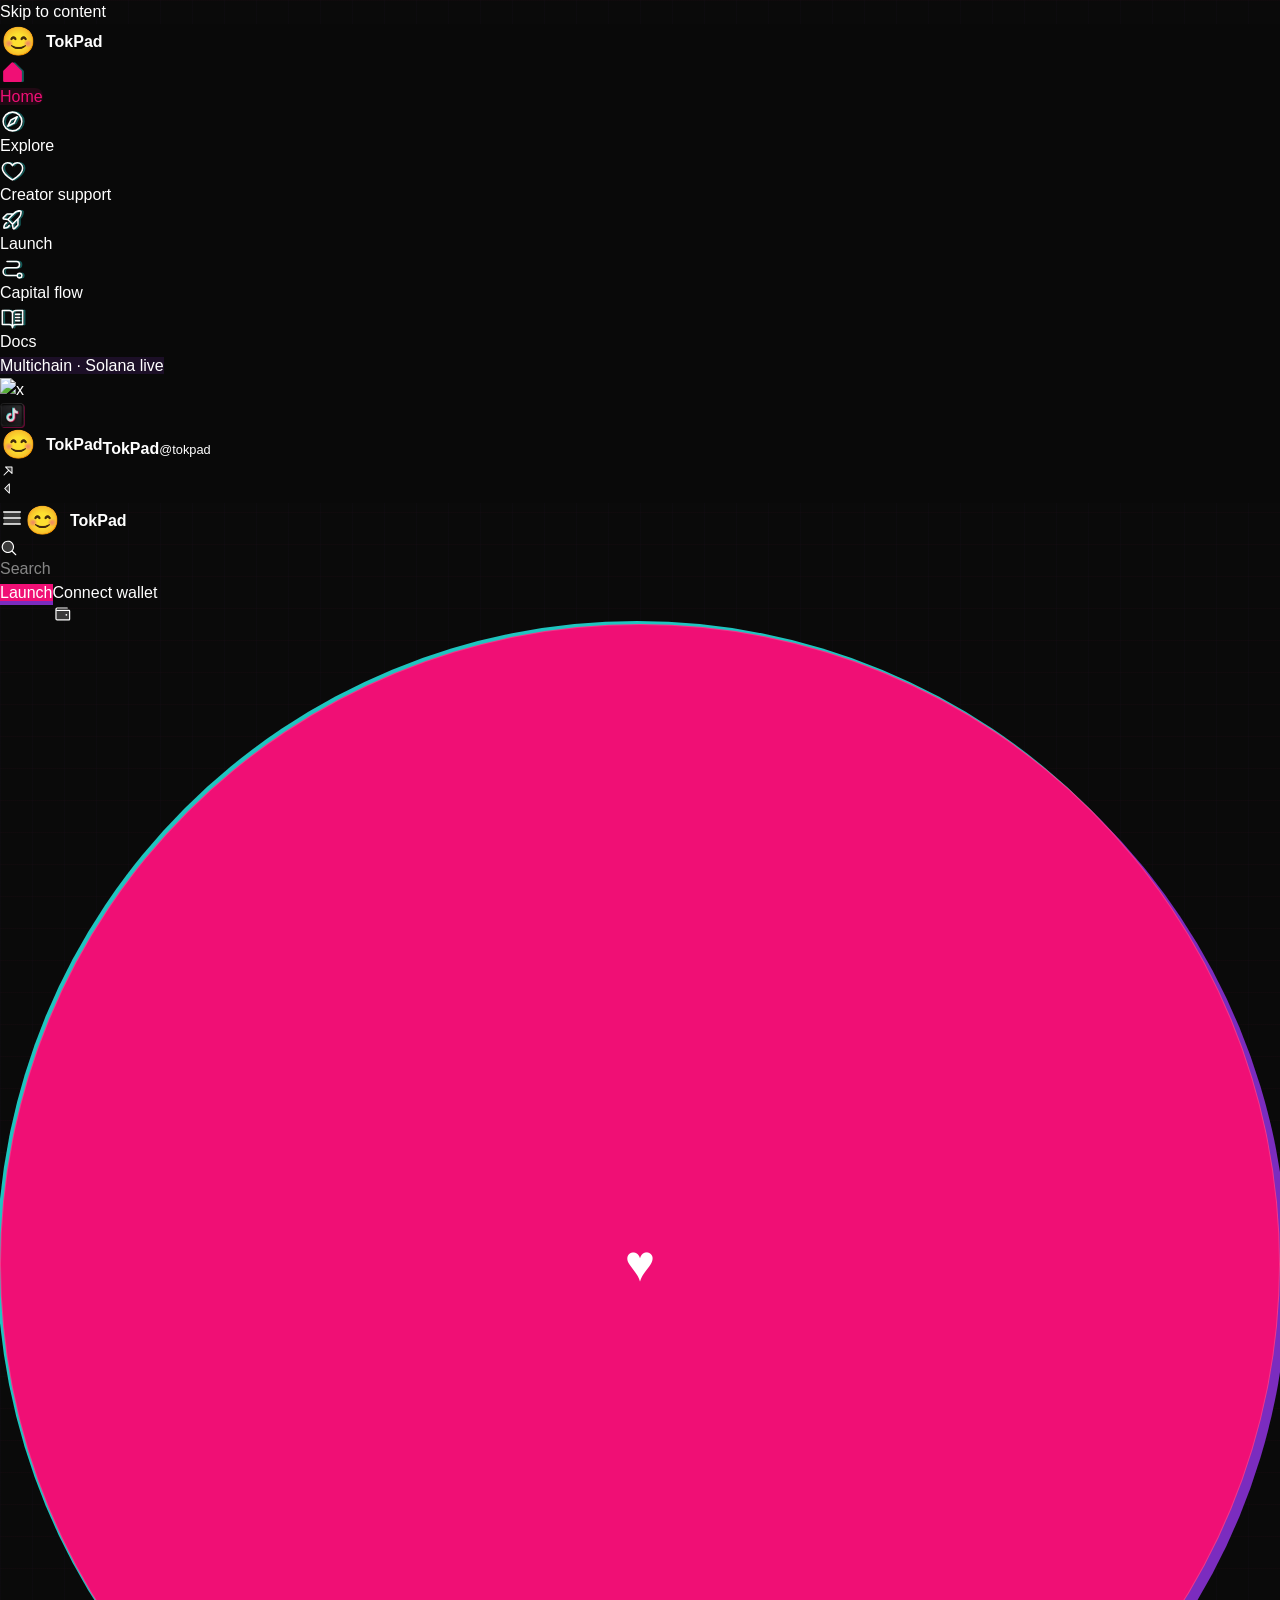
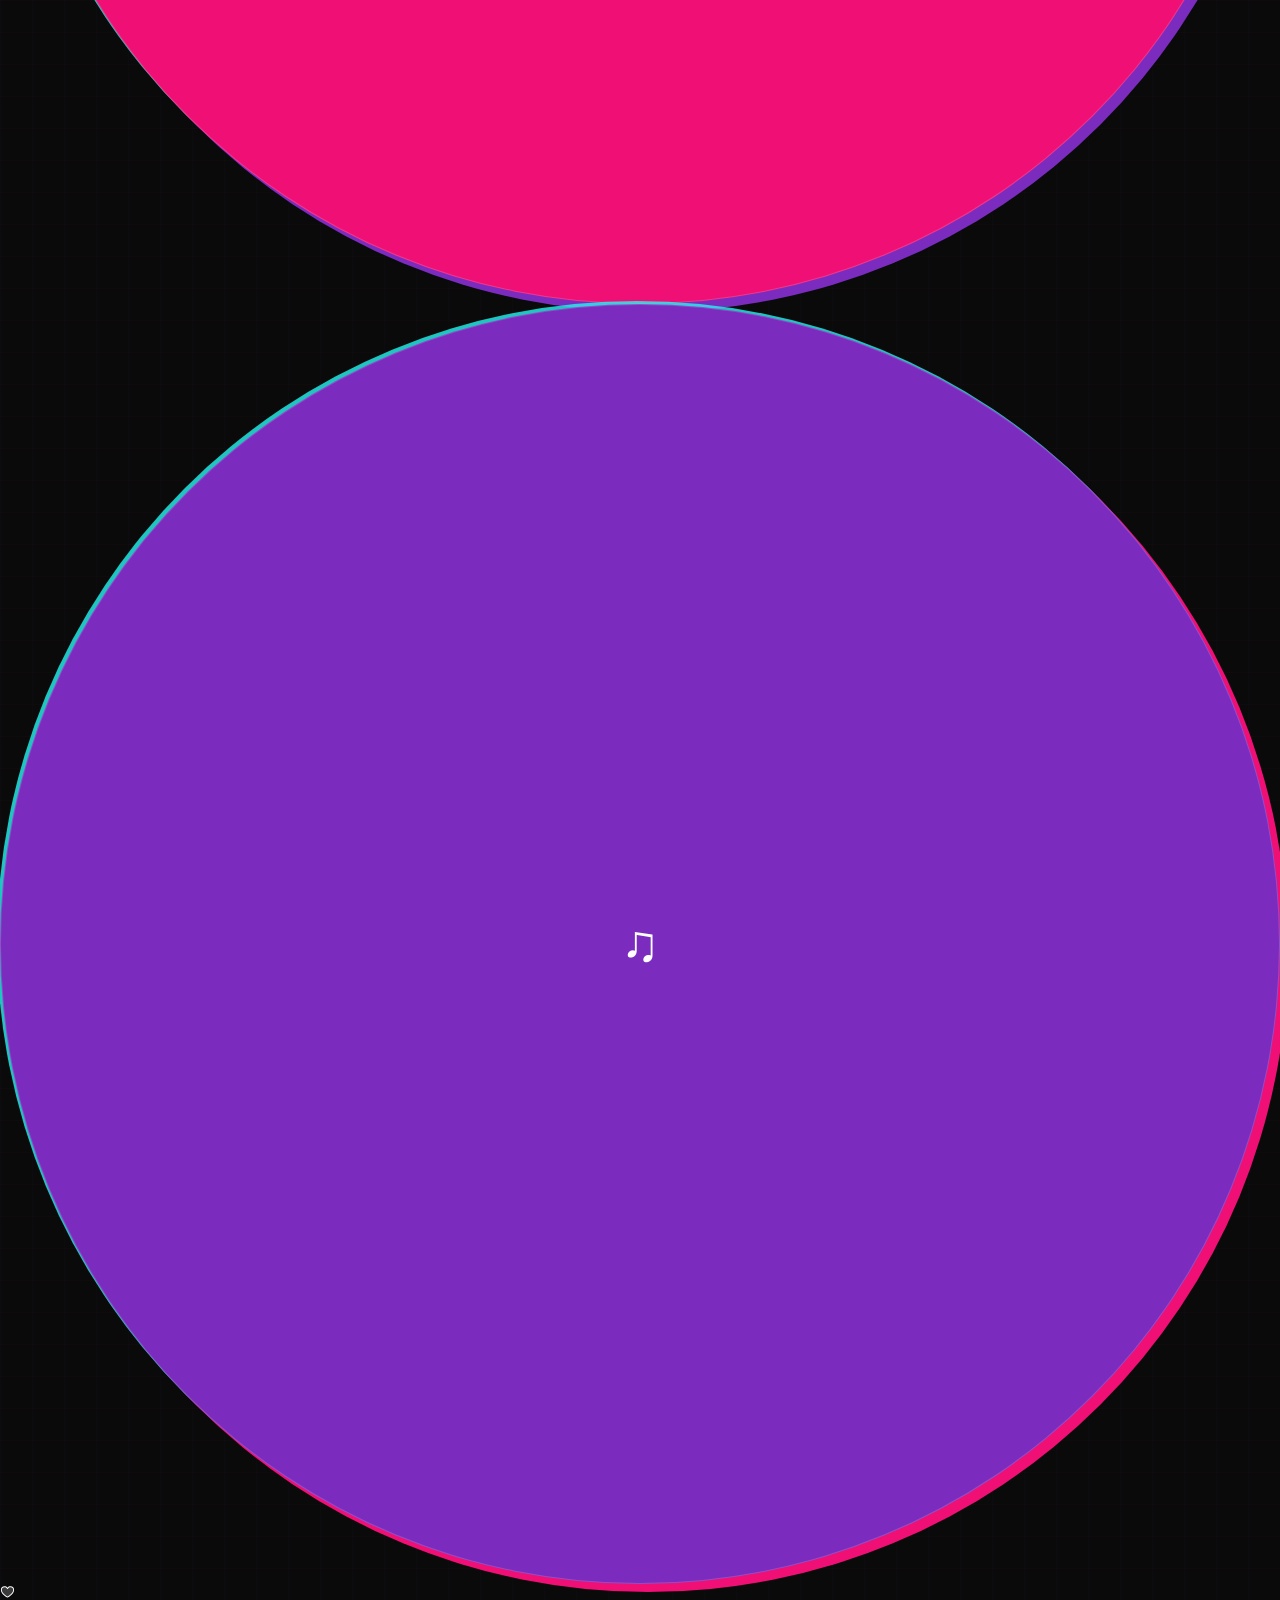
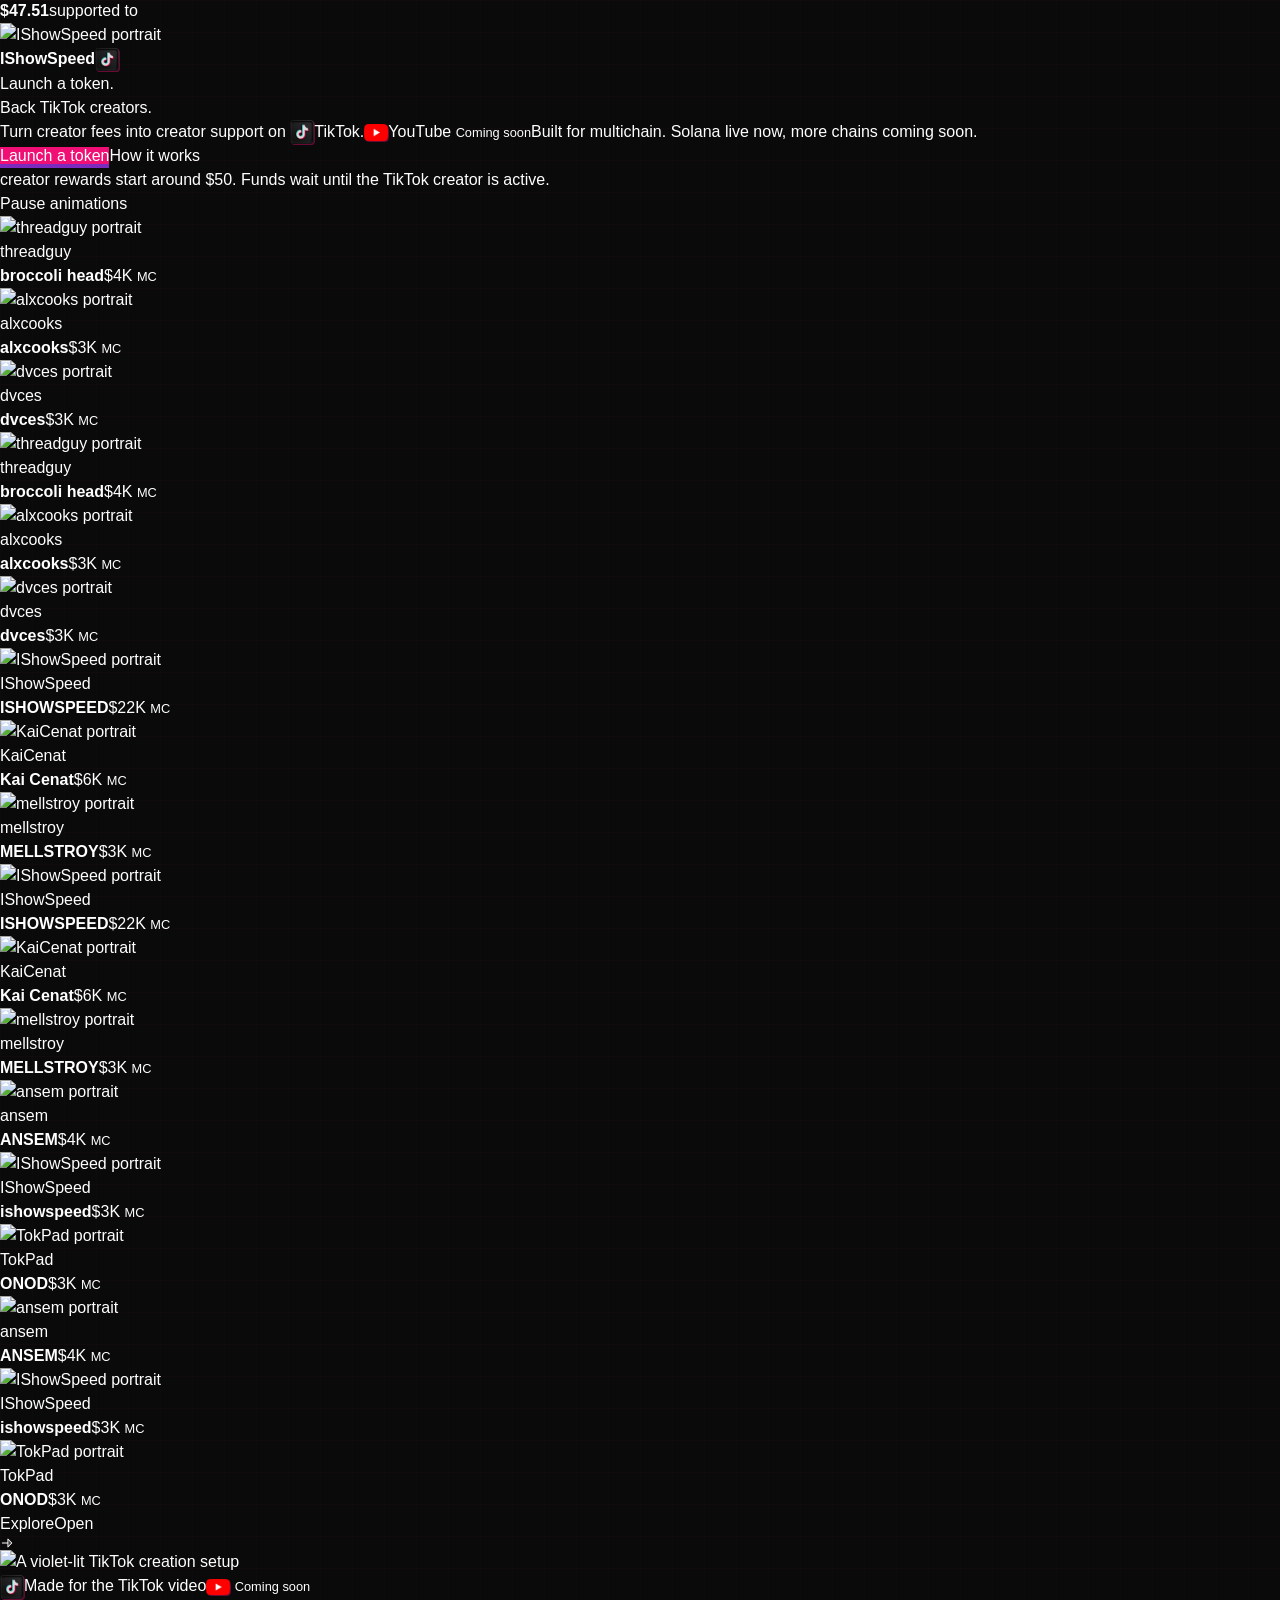
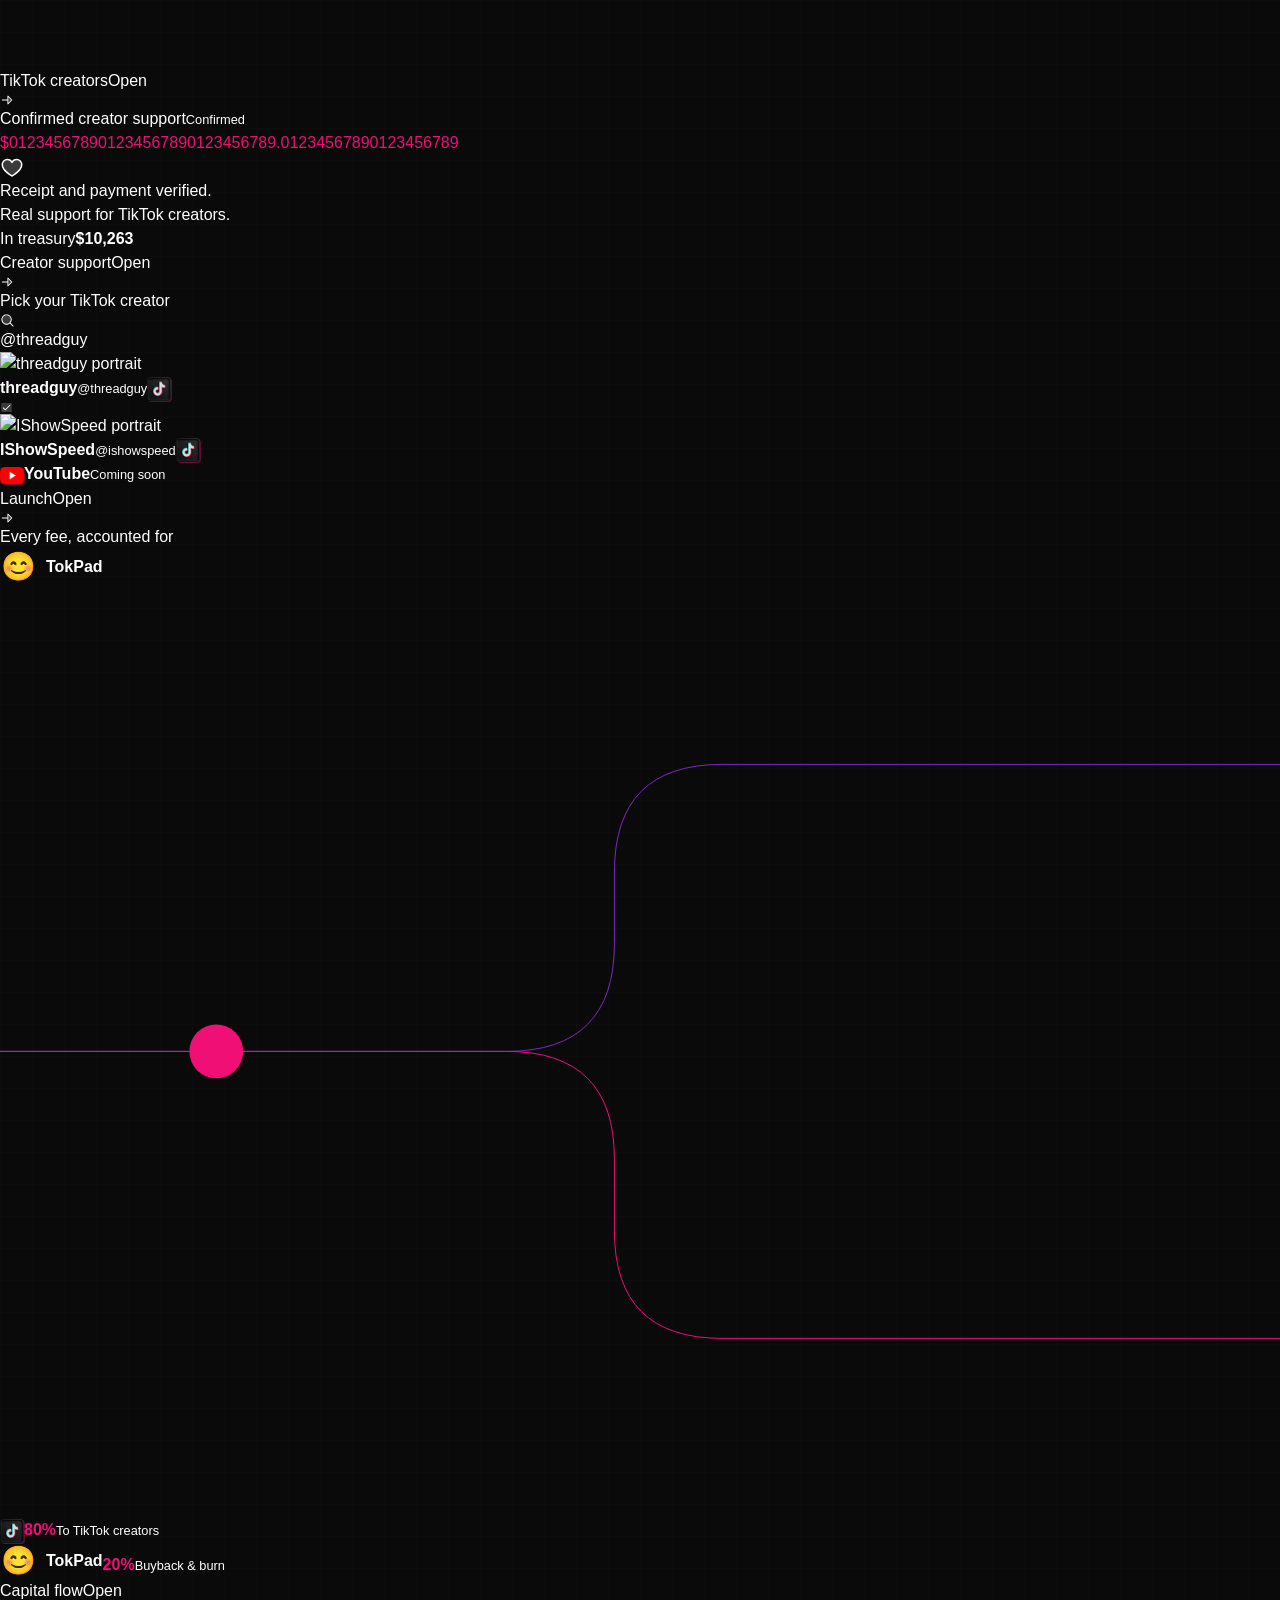
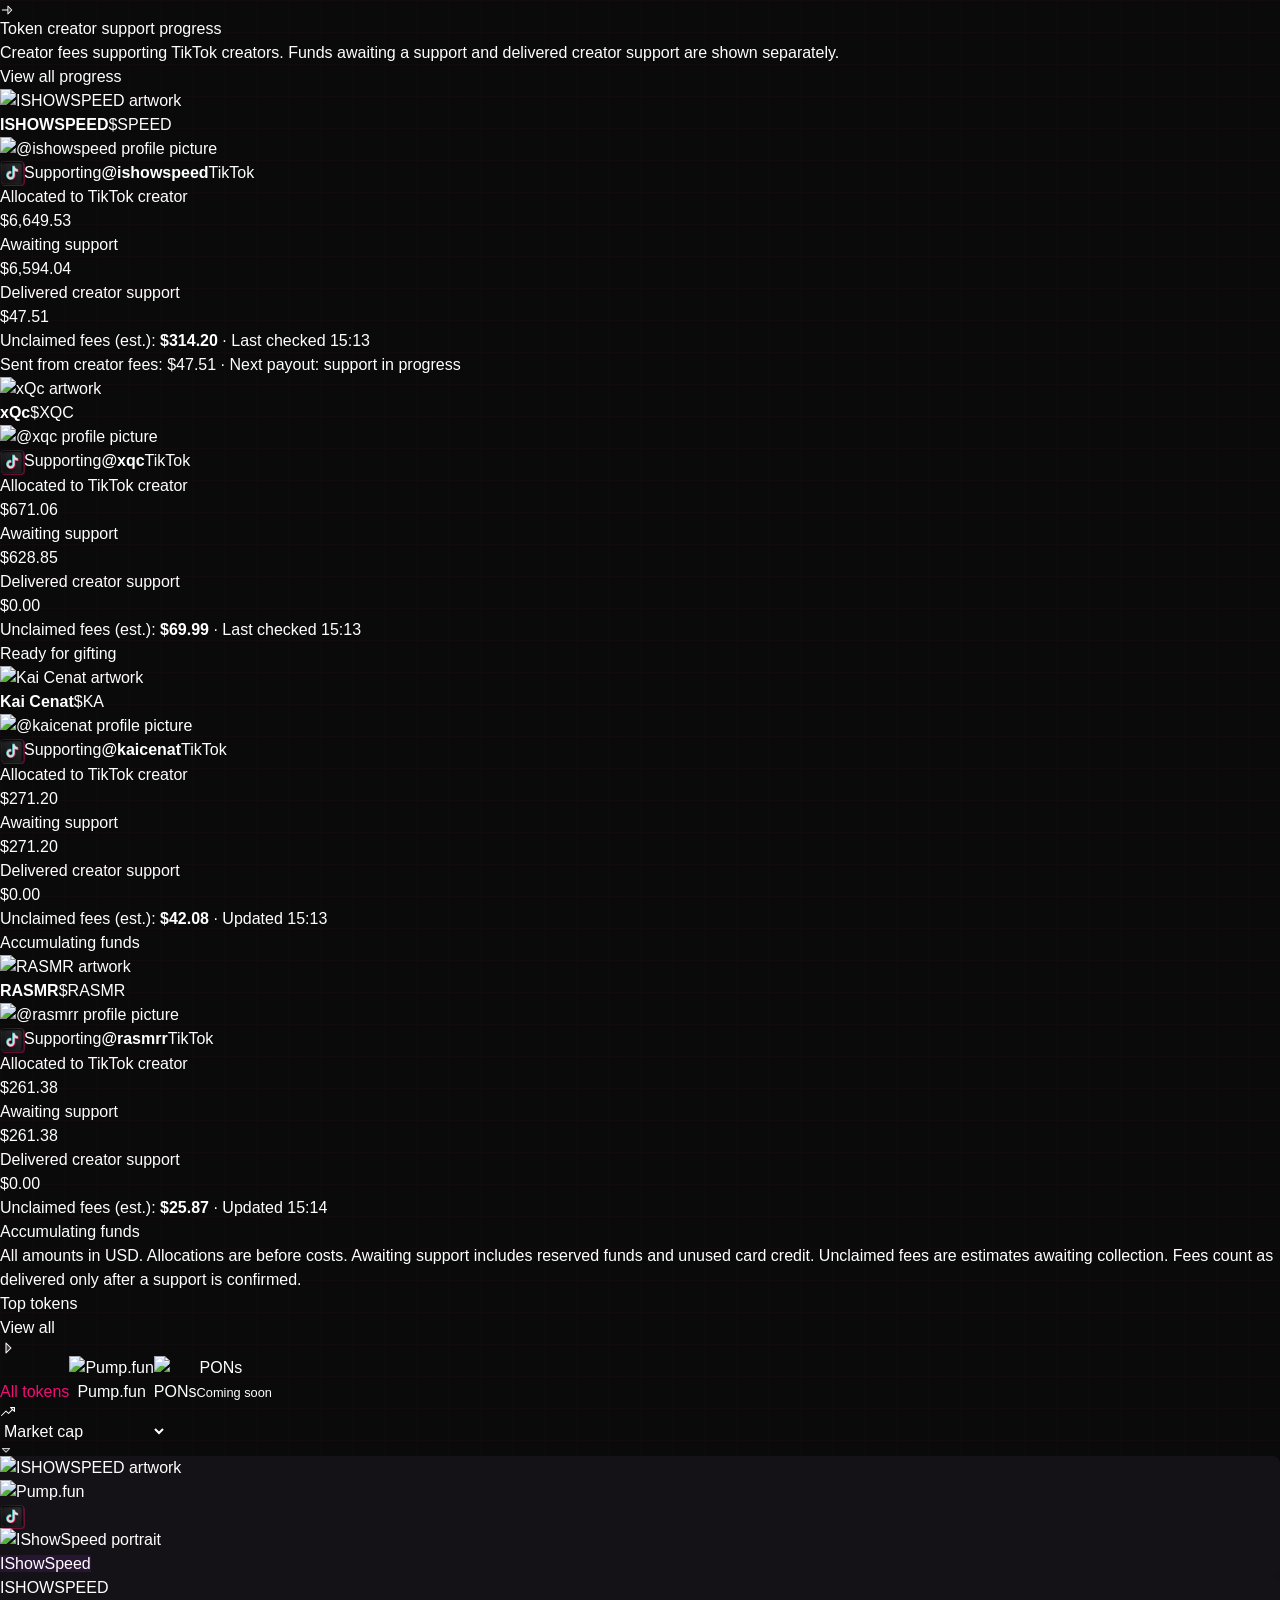
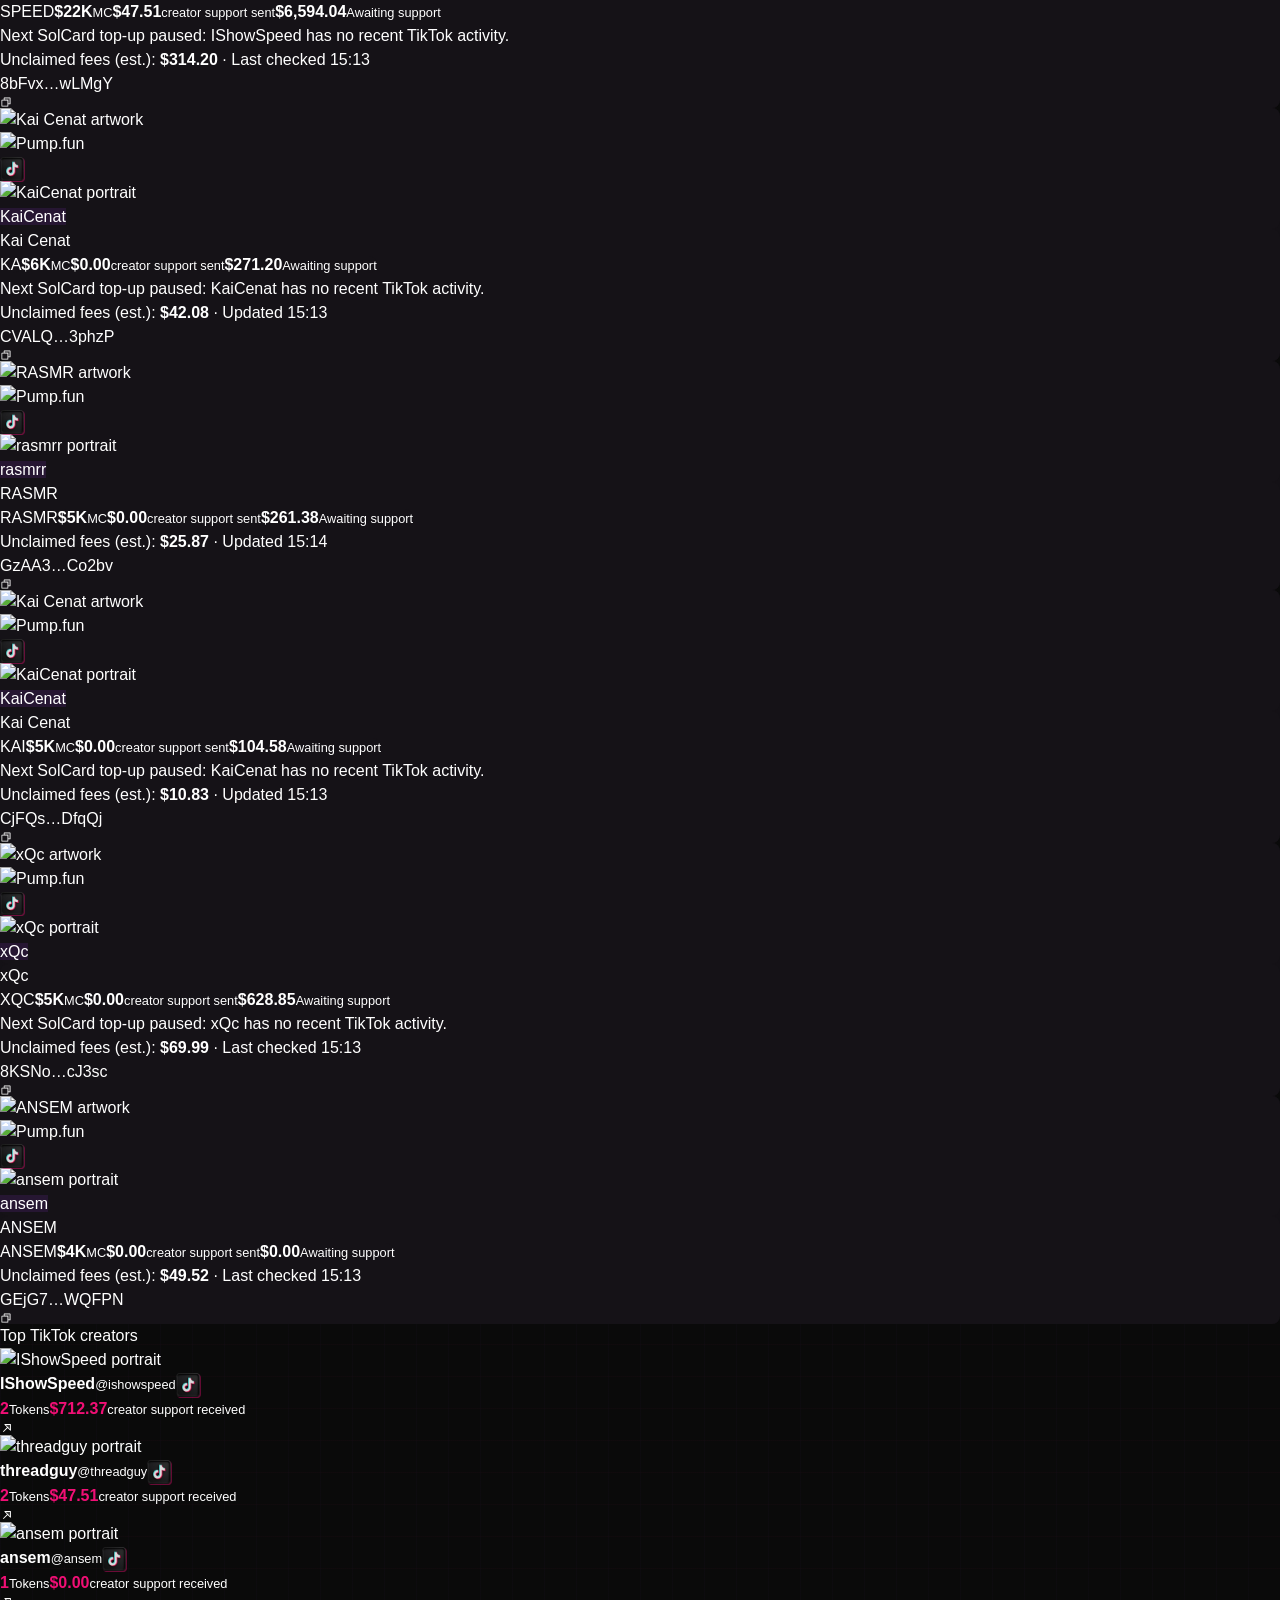
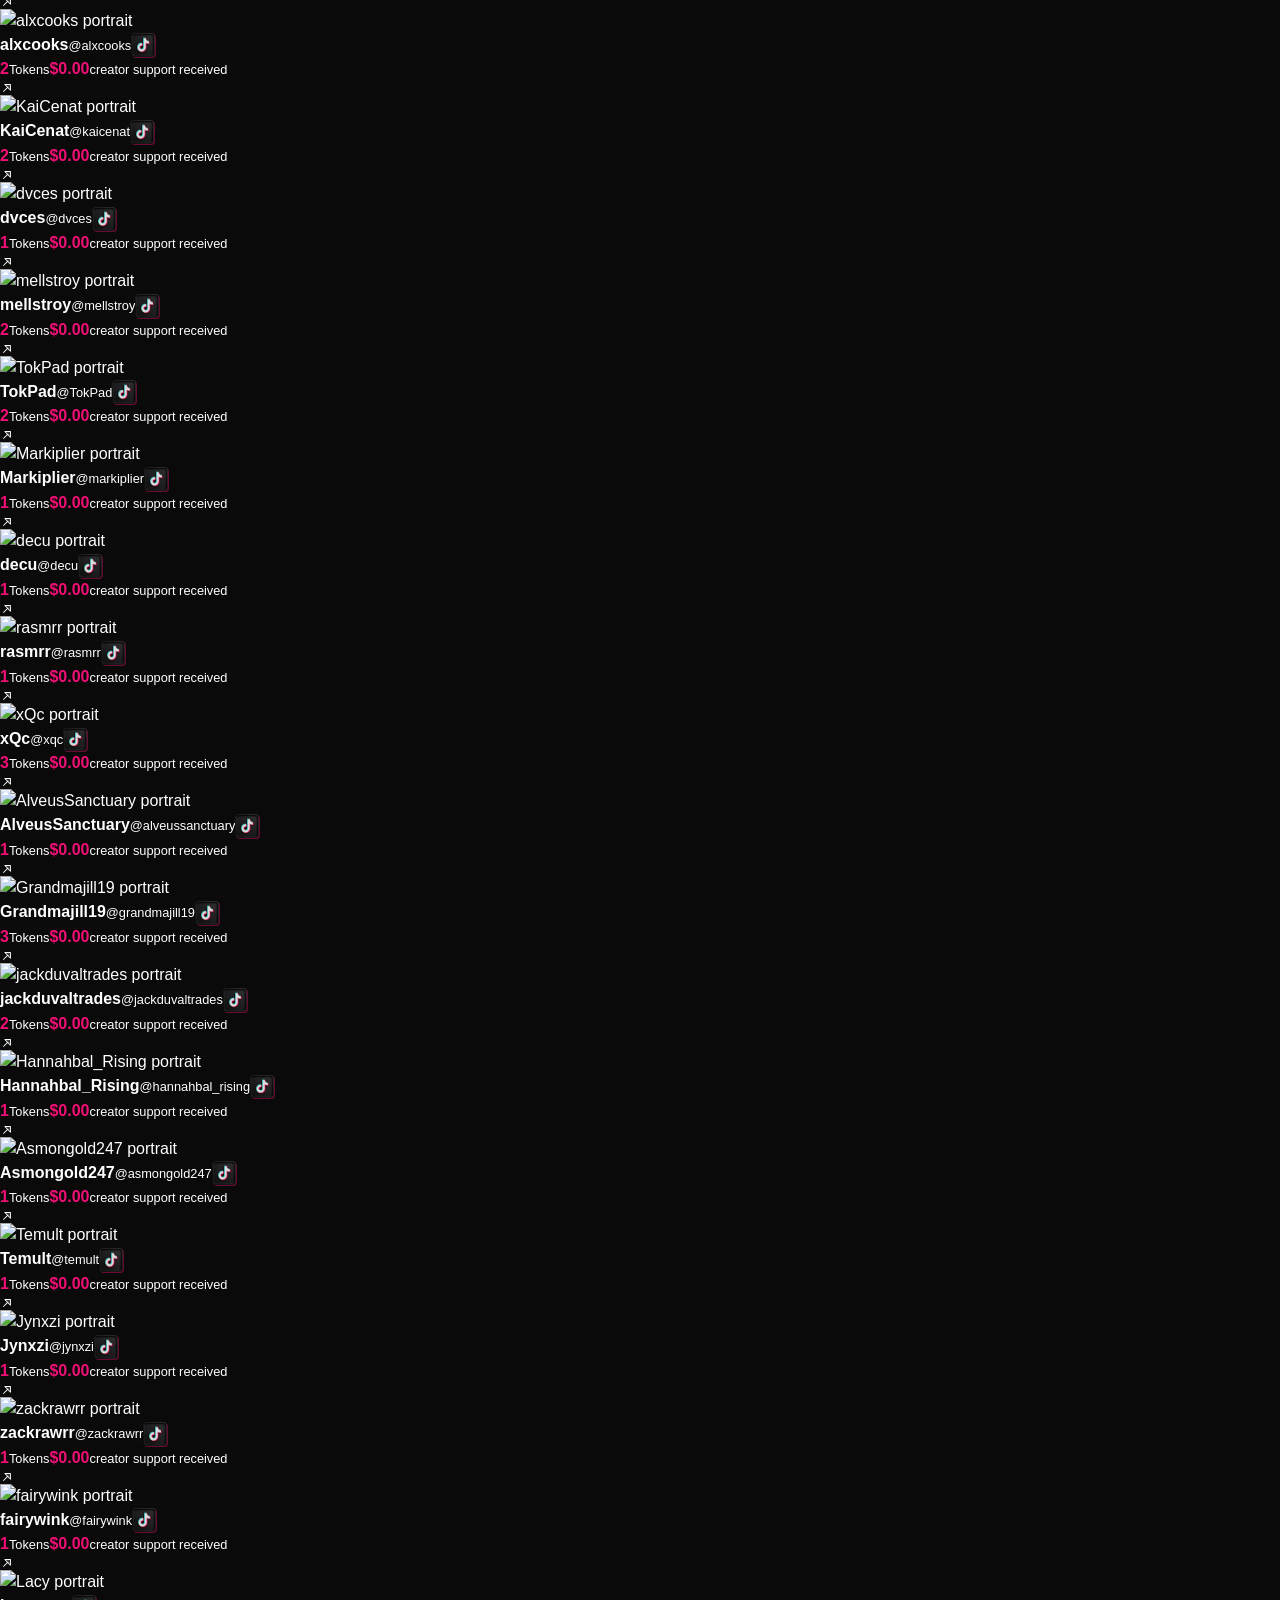
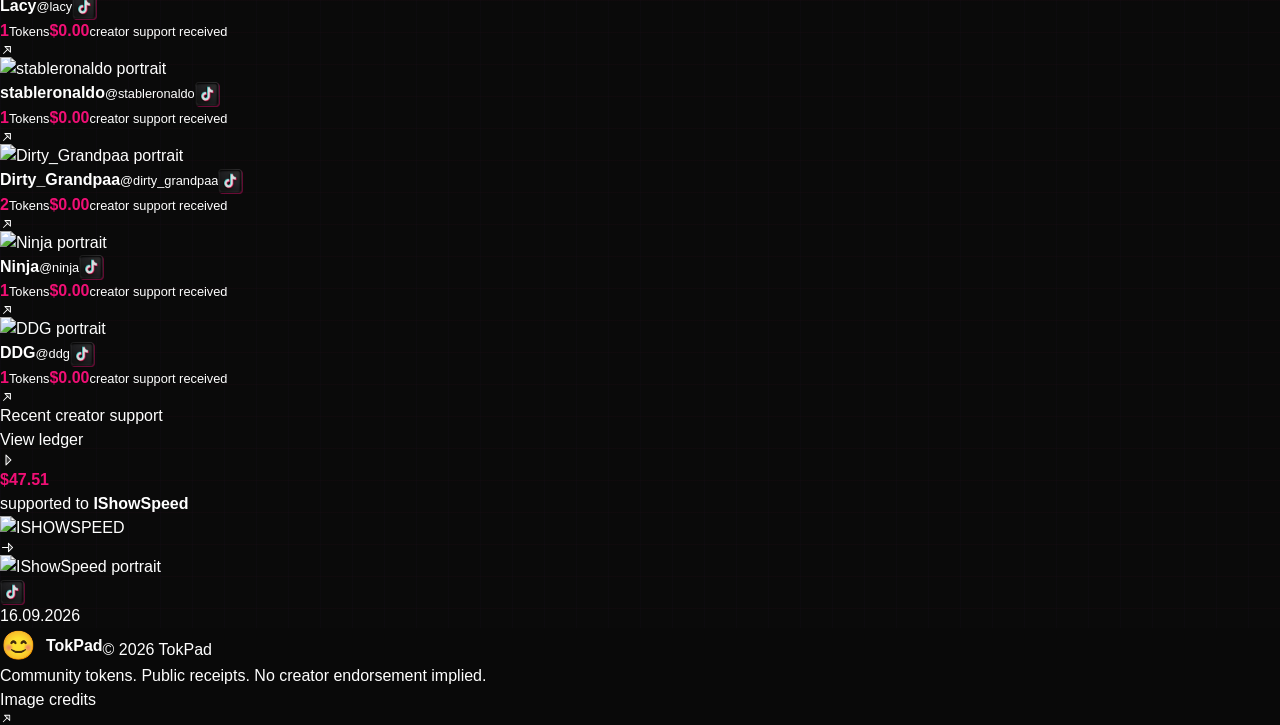
==== commit fc5945b8: "Add MetaMask and Phantom wallet connector" ====
--- a/index.html
+++ b/index.html
@@ -12,11 +12,11 @@
     
     
     <link rel="stylesheet" crossorigin="" href="https://dono.you/assets/index-q3zPXwY0.css">
-  <link rel="stylesheet" crossorigin="" href="https://dono.you/assets/privy-session-D7V2vsSy.css"><style data-styled="active" data-styled-version="6.5.3"></style>  <link rel="stylesheet" href="site.css?v=top20-2">
+  <link rel="stylesheet" crossorigin="" href="https://dono.you/assets/privy-session-D7V2vsSy.css"><style data-styled="active" data-styled-version="6.5.3"></style>  <link rel="stylesheet" href="site.css?v=wallet-1">
 </head>
   <body>
     <div id="root"><div class="app-shell "><a href="#main" class="skip-link">Skip to content</a><aside class="sidebar"><a class="logo-link" aria-label="dono home" href="index.html" data-discover="true"><span class="brand "><svg class="brand-wordmark" viewBox="444 192 733 246" width="110" height="37" role="img" aria-label="dono"><image href="https://dono.you/assets/brand/wordmark.png" width="1600" height="600"></image></svg></span></a><nav aria-label="Main navigation"><a aria-label="Home" aria-current="page" class="nav-link active" href="index.html" data-discover="true"><svg xmlns="http://www.w3.org/2000/svg" width="25" height="25" fill="currentColor" viewBox="0 0 256 256"><path d="M224,120v96a8,8,0,0,1-8,8H40a8,8,0,0,1-8-8V120a15.87,15.87,0,0,1,4.69-11.32l80-80a16,16,0,0,1,22.62,0l80,80A15.87,15.87,0,0,1,224,120Z"></path></svg><span>Home</span></a><a aria-label="Explore" class="nav-link " href="explore.html" data-discover="true"><svg xmlns="http://www.w3.org/2000/svg" width="25" height="25" fill="currentColor" viewBox="0 0 256 256"><path d="M128,24A104,104,0,1,0,232,128,104.11,104.11,0,0,0,128,24Zm0,192a88,88,0,1,1,88-88A88.1,88.1,0,0,1,128,216ZM172.42,72.84l-64,32a8.05,8.05,0,0,0-3.58,3.58l-32,64A8,8,0,0,0,80,184a8.1,8.1,0,0,0,3.58-.84l64-32a8.05,8.05,0,0,0,3.58-3.58l32-64a8,8,0,0,0-10.74-10.74ZM138,138,97.89,158.11,118,118l40.15-20.07Z"></path></svg><span>Explore</span></a><a aria-label="Donos" class="nav-link " href="donos.html" data-discover="true"><svg xmlns="http://www.w3.org/2000/svg" width="25" height="25" fill="currentColor" viewBox="0 0 256 256"><path d="M178,40c-20.65,0-38.73,8.88-50,23.89C116.73,48.88,98.65,40,78,40a62.07,62.07,0,0,0-62,62c0,70,103.79,126.66,108.21,129a8,8,0,0,0,7.58,0C136.21,228.66,240,172,240,102A62.07,62.07,0,0,0,178,40ZM128,214.8C109.74,204.16,32,155.69,32,102A46.06,46.06,0,0,1,78,56c19.45,0,35.78,10.36,42.6,27a8,8,0,0,0,14.8,0c6.82-16.67,23.15-27,42.6-27a46.06,46.06,0,0,1,46,46C224,155.61,146.24,204.15,128,214.8Z"></path></svg><span>Donos</span></a><a aria-label="Launch" class="nav-link " href="launch.html" data-discover="true"><svg xmlns="http://www.w3.org/2000/svg" width="25" height="25" fill="currentColor" viewBox="0 0 256 256"><path d="M223.85,47.12a16,16,0,0,0-15-15c-12.58-.75-44.73.4-71.41,27.07L132.69,64H74.36A15.91,15.91,0,0,0,63,68.68L28.7,103a16,16,0,0,0,9.07,27.16l38.47,5.37,44.21,44.21,5.37,38.49a15.94,15.94,0,0,0,10.78,12.92,16.11,16.11,0,0,0,5.1.83A15.91,15.91,0,0,0,153,227.3L187.32,193A15.91,15.91,0,0,0,192,181.64V123.31l4.77-4.77C223.45,91.86,224.6,59.71,223.85,47.12ZM74.36,80h42.33L77.16,119.52,40,114.34Zm74.41-9.45a76.65,76.65,0,0,1,59.11-22.47,76.46,76.46,0,0,1-22.42,59.16L128,164.68,91.32,128ZM176,181.64,141.67,216l-5.19-37.17L176,139.31Zm-74.16,9.5C97.34,201,82.29,224,40,224a8,8,0,0,1-8-8c0-42.29,23-57.34,32.86-61.85a8,8,0,0,1,6.64,14.56c-6.43,2.93-20.62,12.36-23.12,38.91,26.55-2.5,36-16.69,38.91-23.12a8,8,0,1,1,14.56,6.64Z"></path></svg><span>Launch</span></a><a aria-label="Capital flow" class="nav-link " href="flow.html" data-discover="true"><svg xmlns="http://www.w3.org/2000/svg" width="25" height="25" fill="currentColor" viewBox="0 0 256 256"><path d="M200,168a32.06,32.06,0,0,0-31,24H72a32,32,0,0,1,0-64h96a40,40,0,0,0,0-80H72a8,8,0,0,0,0,16h96a24,24,0,0,1,0,48H72a48,48,0,0,0,0,96h97a32,32,0,1,0,31-40Zm0,48a16,16,0,1,1,16-16A16,16,0,0,1,200,216Z"></path></svg><span>Capital flow</span></a><a aria-label="Docs" class="nav-link " href="docs.html" data-discover="true"><svg xmlns="http://www.w3.org/2000/svg" width="25" height="25" fill="currentColor" viewBox="0 0 256 256"><path d="M232,48H160a40,40,0,0,0-32,16A40,40,0,0,0,96,48H24a8,8,0,0,0-8,8V200a8,8,0,0,0,8,8H96a24,24,0,0,1,24,24,8,8,0,0,0,16,0,24,24,0,0,1,24-24h72a8,8,0,0,0,8-8V56A8,8,0,0,0,232,48ZM96,192H32V64H96a24,24,0,0,1,24,24V200A39.81,39.81,0,0,0,96,192Zm128,0H160a39.81,39.81,0,0,0-24,8V88a24,24,0,0,1,24-24h64ZM160,88h40a8,8,0,0,1,0,16H160a8,8,0,0,1,0-16Zm48,40a8,8,0,0,1-8,8H160a8,8,0,0,1,0-16h40A8,8,0,0,1,208,128Zm0,32a8,8,0,0,1-8,8H160a8,8,0,0,1,0-16h40A8,8,0,0,1,208,160Z"></path></svg><span>Docs</span></a></nav><div class="sidebar-bottom"><a class="demo-badge" href="/docs#demo" data-discover="true"><span></span>Multichain · Solana live</a><div class="social-links"><a href="https://x.com/donodotyou" target="_blank" rel="noreferrer" aria-label="dono on x" data-state="closed"><img class="brand-logo brand-x " alt="x" draggable="false" src="https://dono.you/assets/brands/x.svg"></a><a href="https://twitch.tv/donodotyou" target="_blank" rel="noreferrer" aria-label="dono on twitch" data-state="closed"><img class="brand-logo brand-twitch " alt="twitch" draggable="false" src="https://dono.you/assets/brands/twitch.svg"></a><a href="https://kick.com/donodotyou" target="_blank" rel="noreferrer" aria-label="dono on kick" data-state="closed"><img class="brand-logo brand-kick " alt="kick" draggable="false" src="https://dono.you/assets/brands/kick.svg"></a><a href="https://tiktok.com/@donodotyou" target="_blank" rel="noreferrer" aria-label="dono on tiktok" data-state="closed"><img class="brand-logo brand-tiktok " alt="tiktok" draggable="false" src="https://dono.you/assets/brands/tiktok.png"></a></div><a class="sidebar-account" aria-label="dono on X" href="https://x.com/donodotyou" target="_blank" rel="noreferrer"><span class="brand brand-small"><img class="brand-mark" alt="dono" width="32" height="32" draggable="false" src="https://dono.you/assets/brand/mark.svg"></span><span><strong>dono</strong><small>@donodotyou</small></span><svg xmlns="http://www.w3.org/2000/svg" width="16" height="16" fill="currentColor" viewBox="0 0 256 256"><path d="M192,64V168L88,64Z" opacity="0.2"></path><path d="M192,56H88a8,8,0,0,0-5.66,13.66L128.69,116,58.34,186.34a8,8,0,0,0,11.32,11.32L140,127.31l46.34,46.35A8,8,0,0,0,200,168V64A8,8,0,0,0,192,56Zm-8,92.69-38.34-38.34h0L107.31,72H184Z"></path></svg></a></div><button class="sidebar-toggle" aria-label="Collapse sidebar"><svg xmlns="http://www.w3.org/2000/svg" width="15" height="15" fill="currentColor" viewBox="0 0 256 256" style="transform: rotate(180deg);"><path d="M176,128,96,208V48Z" opacity="0.2"></path><path d="M181.66,122.34l-80-80A8,8,0,0,0,88,48V208a8,8,0,0,0,13.66,5.66l80-80A8,8,0,0,0,181.66,122.34ZM104,188.69V67.31L164.69,128Z"></path></svg></button></aside><div class="main-shell"><header class="topbar"><div class="mobile-brand"><button class="icon-btn" aria-label="Open navigation" type="button" aria-haspopup="dialog" aria-expanded="false" data-state="closed"><svg xmlns="http://www.w3.org/2000/svg" width="24" height="24" fill="currentColor" viewBox="0 0 256 256"><path d="M216,64V192H40V64Z" opacity="0.2"></path><path d="M224,128a8,8,0,0,1-8,8H40a8,8,0,0,1,0-16H216A8,8,0,0,1,224,128ZM40,72H216a8,8,0,0,0,0-16H40a8,8,0,0,0,0,16ZM216,184H40a8,8,0,0,0,0,16H216a8,8,0,0,0,0-16Z"></path></svg></button><a aria-label="dono home" href="index.html" data-discover="true"><span class="brand "><svg class="brand-wordmark" viewBox="444 192 733 246" width="110" height="37" role="img" aria-label="dono"><image href="https://dono.you/assets/brand/wordmark.png" width="1600" height="600"></image></svg></span></a></div><form class="global-search"><svg xmlns="http://www.w3.org/2000/svg" width="18" height="18" fill="currentColor" viewBox="0 0 256 256"><path d="M192,112a80,80,0,1,1-80-80A80,80,0,0,1,192,112Z" opacity="0.2"></path><path d="M229.66,218.34,179.6,168.28a88.21,88.21,0,1,0-11.32,11.31l50.06,50.07a8,8,0,0,0,11.32-11.32ZM40,112a72,72,0,1,1,72,72A72.08,72.08,0,0,1,40,112Z"></path></svg><input aria-label="Search tokens or contract address" placeholder="Search" value=""></form><div class="topbar-actions"><a class="btn btn-primary topbar-launch" href="launch.html" data-discover="true">Launch</a><button class="wallet-button" aria-label="Connect wallet"><span>Connect wallet</span><svg xmlns="http://www.w3.org/2000/svg" width="19" height="19" fill="currentColor" viewBox="0 0 256 256"><path d="M224,80V192a8,8,0,0,1-8,8H56a16,16,0,0,1-16-16V56A16,16,0,0,0,56,72H216A8,8,0,0,1,224,80Z" opacity="0.2"></path><path d="M216,64H56a8,8,0,0,1,0-16H192a8,8,0,0,0,0-16H56A24,24,0,0,0,32,56V184a24,24,0,0,0,24,24H216a16,16,0,0,0,16-16V80A16,16,0,0,0,216,64Zm0,128H56a8,8,0,0,1-8-8V78.63A23.84,23.84,0,0,0,56,80H216Zm-48-60a12,12,0,1,1,12,12A12,12,0,0,1,168,132Z"></path></svg></button></div></header><main id="main"><div class="home-page"><section class="home-intro"><img class="hero-coin hero-coin-fees" alt="" aria-hidden="true" src="https://dono.you/assets/brand/fee-coin.png"><img class="hero-coin hero-coin-channel" alt="" aria-hidden="true" src="https://dono.you/assets/brand/channel-coin.png"><a class="hero-payment" href="donos.html" data-discover="true" aria-label="View completed donations"><span class="hero-payment-content" style="opacity: 1; transform: none;"><svg xmlns="http://www.w3.org/2000/svg" width="15" height="15" fill="currentColor" viewBox="0 0 256 256"><path d="M232,102c0,66-104,122-104,122S24,168,24,102A54,54,0,0,1,78,48c22.59,0,41.94,12.31,50,32,8.06-19.69,27.41-32,50-32A54,54,0,0,1,232,102Z" opacity="0.2"></path><path d="M178,40c-20.65,0-38.73,8.88-50,23.89C116.73,48.88,98.65,40,78,40a62.07,62.07,0,0,0-62,62c0,70,103.79,126.66,108.21,129a8,8,0,0,0,7.58,0C136.21,228.66,240,172,240,102A62.07,62.07,0,0,0,178,40ZM128,214.8C109.74,204.16,32,155.69,32,102A46.06,46.06,0,0,1,78,56c19.45,0,35.78,10.36,42.6,27a8,8,0,0,0,14.8,0c6.82-16.67,23.15-27,42.6-27a46.06,46.06,0,0,1,46,46C224,155.61,146.24,204.15,128,214.8Z"></path></svg><strong>$47.51</strong><span>dono’d to</span><img alt="IShowSpeed portrait" class="token-image avatar" loading="lazy" decoding="async" referrerpolicy="no-referrer" draggable="false" data-image-state="loaded" src="https://static-cdn.jtvnw.net/jtv_user_pictures/46a38d3a-a39c-4c43-ac12-c331b1c469c2-profile_image-300x300.png"><b>IShowSpeed</b><span class="platform-mark twitch"><img class="brand-logo brand-twitch " alt="twitch" draggable="false" src="https://dono.you/assets/brands/twitch.svg"></span></span></a><h1>Launch a token.<br> Back the stream.</h1><p>Turn creator fees into donos on <span class="inline-platform"><img class="brand-logo brand-twitch " alt="twitch" draggable="false" src="https://dono.you/assets/brands/twitch.svg"><span>Twitch.</span></span><span class="hero-platform-soon public-platform-soon"><img class="brand-logo brand-kick " alt="kick" draggable="false" src="https://dono.you/assets/brands/kick.svg">Kick <small>Coming soon</small></span><span class="hero-chain-note">Built for multichain. Solana live now, more chains coming soon.</span></p><div class="hero-actions"><a class="btn btn-primary" href="launch.html" data-discover="true">Launch a token</a><a class="btn btn-secondary" href="docs.html" data-discover="true">How it works</a></div><p class="hero-support-note">Gifted subs start around $50. Funds wait until the streamer is live.</p></section><div class="preview-showcase"><div class="preview-motion-tools"><button type="button" class="preview-motion-toggle" aria-pressed="false">Pause animations</button></div><section class="preview-grid" aria-label="Explore dono" data-motion-paused="false"><a class="preview-tile preview-explore" href="explore.html" data-discover="true" aria-label="Explore community tokens"><div class="token-wall" aria-hidden="true"><div class="token-wall-column column-0"><div class="token-wall-run"><div class="token-wall-group"><div class="mini-token"><div class="mini-token-art"><img alt="" class="token-image" loading="lazy" decoding="async" referrerpolicy="no-referrer" draggable="false" data-image-state="loaded" src="https://dono.you/api/token-images/c0244de776feab2cb89d8dcfc7b4b94566c13b0257ea0707cde88773151ea096"><span><img alt="threadguy portrait" class="token-image avatar" loading="lazy" decoding="async" referrerpolicy="no-referrer" draggable="false" data-image-state="loaded" src="https://static-cdn.jtvnw.net/jtv_user_pictures/36375bf2-fec0-4fb3-a5f2-02575bb63325-profile_image-300x300.png">threadguy</span></div><div class="mini-token-info"><strong>broccoli head</strong><span title="Market data. Last updated 2026-09-17T12:14:25.694Z.">$4K <small>MC</small></span></div></div><div class="mini-token"><div class="mini-token-art"><img alt="" class="token-image" loading="lazy" decoding="async" referrerpolicy="no-referrer" draggable="false" data-image-state="loaded" src="https://dono.you/api/token-images/d841ed5fe73216721d65b187d6226299e63864e6f5e1be6bc9d95c2aa97167b5"><span><img alt="alxcooks portrait" class="token-image avatar" loading="lazy" decoding="async" referrerpolicy="no-referrer" draggable="false" data-image-state="loaded" src="https://static-cdn.jtvnw.net/jtv_user_pictures/4075d86e-07ac-46dd-8dcf-e94a3abc09a0-profile_image-300x300.png">alxcooks</span></div><div class="mini-token-info"><strong>alxcooks</strong><span title="Market data. Last updated 2026-09-17T12:14:25.694Z.">$3K <small>MC</small></span></div></div><div class="mini-token"><div class="mini-token-art"><img alt="" class="token-image" loading="lazy" decoding="async" referrerpolicy="no-referrer" draggable="false" data-image-state="loaded" src="https://dono.you/api/token-images/207fa0a4e2416d72fcac9044e6fd1800d30d00600589842c3abc8fff6f28e83b"><span><img alt="dvces portrait" class="token-image avatar" loading="lazy" decoding="async" referrerpolicy="no-referrer" draggable="false" data-image-state="loaded" src="https://static-cdn.jtvnw.net/jtv_user_pictures/ce338330-e9a1-4a54-bef0-9c6e6f4fb136-profile_image-300x300.png">dvces</span></div><div class="mini-token-info"><strong>dvces</strong><span title="Market data. Last updated 2026-09-17T12:14:25.694Z.">$3K <small>MC</small></span></div></div></div><div class="token-wall-group"><div class="mini-token"><div class="mini-token-art"><img alt="" class="token-image" loading="lazy" decoding="async" referrerpolicy="no-referrer" draggable="false" data-image-state="loaded" src="https://dono.you/api/token-images/c0244de776feab2cb89d8dcfc7b4b94566c13b0257ea0707cde88773151ea096"><span><img alt="threadguy portrait" class="token-image avatar" loading="lazy" decoding="async" referrerpolicy="no-referrer" draggable="false" data-image-state="loaded" src="https://static-cdn.jtvnw.net/jtv_user_pictures/36375bf2-fec0-4fb3-a5f2-02575bb63325-profile_image-300x300.png">threadguy</span></div><div class="mini-token-info"><strong>broccoli head</strong><span title="Market data. Last updated 2026-09-17T12:14:25.694Z.">$4K <small>MC</small></span></div></div><div class="mini-token"><div class="mini-token-art"><img alt="" class="token-image" loading="lazy" decoding="async" referrerpolicy="no-referrer" draggable="false" data-image-state="loaded" src="https://dono.you/api/token-images/d841ed5fe73216721d65b187d6226299e63864e6f5e1be6bc9d95c2aa97167b5"><span><img alt="alxcooks portrait" class="token-image avatar" loading="lazy" decoding="async" referrerpolicy="no-referrer" draggable="false" data-image-state="loaded" src="https://static-cdn.jtvnw.net/jtv_user_pictures/4075d86e-07ac-46dd-8dcf-e94a3abc09a0-profile_image-300x300.png">alxcooks</span></div><div class="mini-token-info"><strong>alxcooks</strong><span title="Market data. Last updated 2026-09-17T12:14:25.694Z.">$3K <small>MC</small></span></div></div><div class="mini-token"><div class="mini-token-art"><img alt="" class="token-image" loading="lazy" decoding="async" referrerpolicy="no-referrer" draggable="false" data-image-state="loaded" src="https://dono.you/api/token-images/207fa0a4e2416d72fcac9044e6fd1800d30d00600589842c3abc8fff6f28e83b"><span><img alt="dvces portrait" class="token-image avatar" loading="lazy" decoding="async" referrerpolicy="no-referrer" draggable="false" data-image-state="loaded" src="https://static-cdn.jtvnw.net/jtv_user_pictures/ce338330-e9a1-4a54-bef0-9c6e6f4fb136-profile_image-300x300.png">dvces</span></div><div class="mini-token-info"><strong>dvces</strong><span title="Market data. Last updated 2026-09-17T12:14:25.694Z.">$3K <small>MC</small></span></div></div></div></div></div><div class="token-wall-column column-1"><div class="token-wall-run"><div class="token-wall-group"><div class="mini-token"><div class="mini-token-art"><img alt="" class="token-image" loading="lazy" decoding="async" referrerpolicy="no-referrer" draggable="false" data-image-state="loaded" src="https://dono.you/api/token-images/895b3a5a24c71f39c597b64fc6ce247a94dcb7ed57808c71dae1afa8eb383ff2"><span><img alt="IShowSpeed portrait" class="token-image avatar" loading="lazy" decoding="async" referrerpolicy="no-referrer" draggable="false" data-image-state="loaded" src="https://static-cdn.jtvnw.net/jtv_user_pictures/46a38d3a-a39c-4c43-ac12-c331b1c469c2-profile_image-300x300.png">IShowSpeed</span></div><div class="mini-token-info"><strong>ISHOWSPEED</strong><span title="Market data. Last updated 2026-09-17T12:14:25.694Z.">$22K <small>MC</small></span></div></div><div class="mini-token"><div class="mini-token-art"><img alt="" class="token-image" loading="lazy" decoding="async" referrerpolicy="no-referrer" draggable="false" data-image-state="loaded" src="https://dono.you/api/token-images/9bbcbe0fcf25f41207bd530d932e0abc2914866f2f091526fe2dee3ac195f73f"><span><img alt="KaiCenat portrait" class="token-image avatar" loading="lazy" decoding="async" referrerpolicy="no-referrer" draggable="false" data-image-state="loaded" src="https://static-cdn.jtvnw.net/jtv_user_pictures/bf6a04cf-3f44-4986-8eed-5c36bfad542b-profile_image-300x300.png">KaiCenat</span></div><div class="mini-token-info"><strong>Kai Cenat</strong><span title="Market data. Last updated 2026-09-17T12:14:25.694Z.">$6K <small>MC</small></span></div></div><div class="mini-token"><div class="mini-token-art"><img alt="" class="token-image" loading="lazy" decoding="async" referrerpolicy="no-referrer" draggable="false" data-image-state="loaded" src="https://dono.you/api/token-images/1f8a8a8d9f6341230c37c9bde52610c78356ab5cbec61224350c16a7d1d1463d"><span><img alt="mellstroy portrait" class="token-image avatar" loading="lazy" decoding="async" referrerpolicy="no-referrer" draggable="false" data-image-state="loaded" src="https://static-cdn.jtvnw.net/jtv_user_pictures/mellstroy-profile_image-ce67a84d927c03de-300x300.jpeg">mellstroy</span></div><div class="mini-token-info"><strong>MELLSTROY</strong><span title="Market data. Last updated 2026-09-17T12:14:25.694Z.">$3K <small>MC</small></span></div></div></div><div class="token-wall-group"><div class="mini-token"><div class="mini-token-art"><img alt="" class="token-image" loading="lazy" decoding="async" referrerpolicy="no-referrer" draggable="false" data-image-state="loaded" src="https://dono.you/api/token-images/895b3a5a24c71f39c597b64fc6ce247a94dcb7ed57808c71dae1afa8eb383ff2"><span><img alt="IShowSpeed portrait" class="token-image avatar" loading="lazy" decoding="async" referrerpolicy="no-referrer" draggable="false" data-image-state="loaded" src="https://static-cdn.jtvnw.net/jtv_user_pictures/46a38d3a-a39c-4c43-ac12-c331b1c469c2-profile_image-300x300.png">IShowSpeed</span></div><div class="mini-token-info"><strong>ISHOWSPEED</strong><span title="Market data. Last updated 2026-09-17T12:14:25.694Z.">$22K <small>MC</small></span></div></div><div class="mini-token"><div class="mini-token-art"><img alt="" class="token-image" loading="lazy" decoding="async" referrerpolicy="no-referrer" draggable="false" data-image-state="loaded" src="https://dono.you/api/token-images/9bbcbe0fcf25f41207bd530d932e0abc2914866f2f091526fe2dee3ac195f73f"><span><img alt="KaiCenat portrait" class="token-image avatar" loading="lazy" decoding="async" referrerpolicy="no-referrer" draggable="false" data-image-state="loaded" src="https://static-cdn.jtvnw.net/jtv_user_pictures/bf6a04cf-3f44-4986-8eed-5c36bfad542b-profile_image-300x300.png">KaiCenat</span></div><div class="mini-token-info"><strong>Kai Cenat</strong><span title="Market data. Last updated 2026-09-17T12:14:25.694Z.">$6K <small>MC</small></span></div></div><div class="mini-token"><div class="mini-token-art"><img alt="" class="token-image" loading="lazy" decoding="async" referrerpolicy="no-referrer" draggable="false" data-image-state="loaded" src="https://dono.you/api/token-images/1f8a8a8d9f6341230c37c9bde52610c78356ab5cbec61224350c16a7d1d1463d"><span><img alt="mellstroy portrait" class="token-image avatar" loading="lazy" decoding="async" referrerpolicy="no-referrer" draggable="false" data-image-state="loaded" src="https://static-cdn.jtvnw.net/jtv_user_pictures/mellstroy-profile_image-ce67a84d927c03de-300x300.jpeg">mellstroy</span></div><div class="mini-token-info"><strong>MELLSTROY</strong><span title="Market data. Last updated 2026-09-17T12:14:25.694Z.">$3K <small>MC</small></span></div></div></div></div></div><div class="token-wall-column column-2"><div class="token-wall-run"><div class="token-wall-group"><div class="mini-token"><div class="mini-token-art"><img alt="" class="token-image" loading="lazy" decoding="async" referrerpolicy="no-referrer" draggable="false" data-image-state="loaded" src="https://dono.you/api/token-images/459647da96c48a73169fdd8edfe415b986eb272fac8649d7c0640c52cd526e0b"><span><img alt="ansem portrait" class="token-image avatar" loading="lazy" decoding="async" referrerpolicy="no-referrer" draggable="false" data-image-state="loaded" src="https://static-cdn.jtvnw.net/user-default-pictures-uv/13e5fa74-defa-11e9-809c-784f43822e80-profile_image-300x300.png">ansem</span></div><div class="mini-token-info"><strong>ANSEM</strong><span title="Market data. Last updated 2026-09-17T12:14:25.694Z.">$4K <small>MC</small></span></div></div><div class="mini-token"><div class="mini-token-art"><img alt="" class="token-image" loading="lazy" decoding="async" referrerpolicy="no-referrer" draggable="false" data-image-state="loaded" src="https://dono.you/api/token-images/37c7978acc65937b47e0c13c74cc1a6a0b3cb0b64046f240e6cc5f6528ebad94"><span><img alt="IShowSpeed portrait" class="token-image avatar" loading="lazy" decoding="async" referrerpolicy="no-referrer" draggable="false" data-image-state="loaded" src="https://static-cdn.jtvnw.net/jtv_user_pictures/46a38d3a-a39c-4c43-ac12-c331b1c469c2-profile_image-300x300.png">IShowSpeed</span></div><div class="mini-token-info"><strong>ishowspeed</strong><span title="Market data. Last updated 2026-09-17T12:14:25.694Z.">$3K <small>MC</small></span></div></div><div class="mini-token"><div class="mini-token-art"><img alt="" class="token-image" loading="lazy" decoding="async" referrerpolicy="no-referrer" draggable="false" data-image-state="loaded" src="https://dono.you/api/token-images/77c634d2da6c50c8bf30d8b650460dc0ebbed00f7af920f5acdc994afb2bcf91"><span><img alt="dono portrait" class="token-image avatar" loading="lazy" decoding="async" referrerpolicy="no-referrer" draggable="false" data-image-state="loaded" src="https://static-cdn.jtvnw.net/user-default-pictures-uv/de130ab0-def7-11e9-b668-784f43822e80-profile_image-300x300.png">dono</span></div><div class="mini-token-info"><strong>ONOD</strong><span title="Market data. Last updated 2026-09-17T12:14:25.694Z.">$3K <small>MC</small></span></div></div></div><div class="token-wall-group"><div class="mini-token"><div class="mini-token-art"><img alt="" class="token-image" loading="lazy" decoding="async" referrerpolicy="no-referrer" draggable="false" data-image-state="loaded" src="https://dono.you/api/token-images/459647da96c48a73169fdd8edfe415b986eb272fac8649d7c0640c52cd526e0b"><span><img alt="ansem portrait" class="token-image avatar" loading="lazy" decoding="async" referrerpolicy="no-referrer" draggable="false" data-image-state="loaded" src="https://static-cdn.jtvnw.net/user-default-pictures-uv/13e5fa74-defa-11e9-809c-784f43822e80-profile_image-300x300.png">ansem</span></div><div class="mini-token-info"><strong>ANSEM</strong><span title="Market data. Last updated 2026-09-17T12:14:25.694Z.">$4K <small>MC</small></span></div></div><div class="mini-token"><div class="mini-token-art"><img alt="" class="token-image" loading="lazy" decoding="async" referrerpolicy="no-referrer" draggable="false" data-image-state="loaded" src="https://dono.you/api/token-images/37c7978acc65937b47e0c13c74cc1a6a0b3cb0b64046f240e6cc5f6528ebad94"><span><img alt="IShowSpeed portrait" class="token-image avatar" loading="lazy" decoding="async" referrerpolicy="no-referrer" draggable="false" data-image-state="loaded" src="https://static-cdn.jtvnw.net/jtv_user_pictures/46a38d3a-a39c-4c43-ac12-c331b1c469c2-profile_image-300x300.png">IShowSpeed</span></div><div class="mini-token-info"><strong>ishowspeed</strong><span title="Market data. Last updated 2026-09-17T12:14:25.694Z.">$3K <small>MC</small></span></div></div><div class="mini-token"><div class="mini-token-art"><img alt="" class="token-image" loading="lazy" decoding="async" referrerpolicy="no-referrer" draggable="false" data-image-state="loaded" src="https://dono.you/api/token-images/77c634d2da6c50c8bf30d8b650460dc0ebbed00f7af920f5acdc994afb2bcf91"><span><img alt="dono portrait" class="token-image avatar" loading="lazy" decoding="async" referrerpolicy="no-referrer" draggable="false" data-image-state="loaded" src="https://static-cdn.jtvnw.net/user-default-pictures-uv/de130ab0-def7-11e9-b668-784f43822e80-profile_image-300x300.png">dono</span></div><div class="mini-token-info"><strong>ONOD</strong><span title="Market data. Last updated 2026-09-17T12:14:25.694Z.">$3K <small>MC</small></span></div></div></div></div></div></div><div class="preview-footer"><span>Explore</span><span>Open<svg xmlns="http://www.w3.org/2000/svg" width="14" height="14" fill="currentColor" viewBox="0 0 256 256"><path d="M216,128l-72,72V56Z" opacity="0.2"></path><path d="M221.66,122.34l-72-72A8,8,0,0,0,136,56v64H40a8,8,0,0,0,0,16h96v64a8,8,0,0,0,13.66,5.66l72-72A8,8,0,0,0,221.66,122.34ZM152,180.69V75.31L204.69,128Z"></path></svg></span></div></a><a class="preview-tile preview-stream" aria-label="Discover streamer communities" href="explore.html" data-discover="true"><img class="preview-stream-scene" alt="A violet-lit streaming setup" src="https://dono.you/assets/scene/streaming.jpg"><div class="preview-stream-top"><span><img class="brand-logo brand-twitch " alt="twitch" draggable="false" src="https://dono.you/assets/brands/twitch.svg">Made for the stream</span><span class="public-platform-soon"><img class="brand-logo brand-kick " alt="kick" draggable="false" src="https://dono.you/assets/brands/kick.svg"> <small>Coming soon</small></span></div><div class="stream-payment" style="opacity: 0; transform: translateY(12px);"><img class="brand-logo brand-twitch " alt="twitch" draggable="false" src="https://dono.you/assets/brands/twitch.svg"><div><strong>For your stream.</strong><span>Backed by your community</span></div><span class="payment-heart"><svg xmlns="http://www.w3.org/2000/svg" width="21" height="21" fill="currentColor" viewBox="0 0 256 256"><path d="M240,102c0,70-103.79,126.66-108.21,129a8,8,0,0,1-7.58,0C119.79,228.66,16,172,16,102A62.07,62.07,0,0,1,78,40c20.65,0,38.73,8.88,50,23.89C139.27,48.88,157.35,40,178,40A62.07,62.07,0,0,1,240,102Z"></path></svg></span></div><div class="preview-footer"><span>Streamers</span><span>Open<svg xmlns="http://www.w3.org/2000/svg" width="14" height="14" fill="currentColor" viewBox="0 0 256 256"><path d="M216,128l-72,72V56Z" opacity="0.2"></path><path d="M221.66,122.34l-72-72A8,8,0,0,0,136,56v64H40a8,8,0,0,0,0,16h96v64a8,8,0,0,0,13.66,5.66l72-72A8,8,0,0,0,221.66,122.34ZM152,180.69V75.31L204.69,128Z"></path></svg></span></div></a><a class="preview-tile preview-stats" aria-label="View donations: $759.88 in confirmed gifts; $10,263 in treasury" href="donos.html" data-discover="true"><div class="preview-stats-body"><div class="preview-stat-label"><span>Confirmed gifts</span><small>Confirmed</small></div><span class="rolling-amount" role="img" aria-label="$759.88"><span aria-hidden="true">$</span><span class="rolling-digit" aria-hidden="true"><span style="transform: none;"><span>0</span><span>1</span><span>2</span><span>3</span><span>4</span><span>5</span><span>6</span><span>7</span><span>8</span><span>9</span></span></span><span class="rolling-digit" aria-hidden="true"><span style="transform: none;"><span>0</span><span>1</span><span>2</span><span>3</span><span>4</span><span>5</span><span>6</span><span>7</span><span>8</span><span>9</span></span></span><span class="rolling-digit" aria-hidden="true"><span style="transform: none;"><span>0</span><span>1</span><span>2</span><span>3</span><span>4</span><span>5</span><span>6</span><span>7</span><span>8</span><span>9</span></span></span><span aria-hidden="true">.</span><span class="rolling-digit" aria-hidden="true"><span style="transform: none;"><span>0</span><span>1</span><span>2</span><span>3</span><span>4</span><span>5</span><span>6</span><span>7</span><span>8</span><span>9</span></span></span><span class="rolling-digit" aria-hidden="true"><span style="transform: none;"><span>0</span><span>1</span><span>2</span><span>3</span><span>4</span><span>5</span><span>6</span><span>7</span><span>8</span><span>9</span></span></span></span><div class="preview-confirmed-note"><svg xmlns="http://www.w3.org/2000/svg" width="24" height="24" fill="currentColor" viewBox="0 0 256 256"><path d="M232,102c0,66-104,122-104,122S24,168,24,102A54,54,0,0,1,78,48c22.59,0,41.94,12.31,50,32,8.06-19.69,27.41-32,50-32A54,54,0,0,1,232,102Z" opacity="0.2"></path><path d="M178,40c-20.65,0-38.73,8.88-50,23.89C116.73,48.88,98.65,40,78,40a62.07,62.07,0,0,0-62,62c0,70,103.79,126.66,108.21,129a8,8,0,0,0,7.58,0C136.21,228.66,240,172,240,102A62.07,62.07,0,0,0,178,40ZM128,214.8C109.74,204.16,32,155.69,32,102A46.06,46.06,0,0,1,78,56c19.45,0,35.78,10.36,42.6,27a8,8,0,0,0,14.8,0c6.82-16.67,23.15-27,42.6-27a46.06,46.06,0,0,1,46,46C224,155.61,146.24,204.15,128,214.8Z"></path></svg><span>Receipt and payment verified.<br>Real support for streamers.</span></div><div class="preview-treasury"><span>In treasury</span><strong>$10,263</strong></div></div><div class="preview-footer"><span>Donos</span><span>Open<svg xmlns="http://www.w3.org/2000/svg" width="14" height="14" fill="currentColor" viewBox="0 0 256 256"><path d="M216,128l-72,72V56Z" opacity="0.2"></path><path d="M221.66,122.34l-72-72A8,8,0,0,0,136,56v64H40a8,8,0,0,0,0,16h96v64a8,8,0,0,0,13.66,5.66l72-72A8,8,0,0,0,221.66,122.34ZM152,180.69V75.31L204.69,128Z"></path></svg></span></div></a><a class="preview-tile preview-launch" aria-label="Launch a token for a Twitch streamer" href="launch.html" data-discover="true"><div class="preview-launch-label">Pick your streamer</div><div class="preview-search"><svg xmlns="http://www.w3.org/2000/svg" width="15" height="15" fill="currentColor" viewBox="0 0 256 256"><path d="M192,112a80,80,0,1,1-80-80A80,80,0,0,1,192,112Z" opacity="0.2"></path><path d="M229.66,218.34,179.6,168.28a88.21,88.21,0,1,0-11.32,11.31l50.06,50.07a8,8,0,0,0,11.32-11.32ZM40,112a72,72,0,1,1,72,72A72.08,72.08,0,0,1,40,112Z"></path></svg><span style="opacity: 1;">@threadguy</span><span class="preview-cursor"></span></div><div class="preview-recipients"><div class="preview-recipient selected"><span class="preview-selection" style="opacity: 1;"></span><img alt="threadguy portrait" class="token-image avatar" loading="lazy" decoding="async" referrerpolicy="no-referrer" draggable="false" data-image-state="loaded" src="https://static-cdn.jtvnw.net/jtv_user_pictures/36375bf2-fec0-4fb3-a5f2-02575bb63325-profile_image-300x300.png"><span><strong>threadguy</strong><small>@threadguy</small></span><span class="platform-mark twitch"><img class="brand-logo brand-twitch " alt="twitch" draggable="false" src="https://dono.you/assets/brands/twitch.svg"></span><svg xmlns="http://www.w3.org/2000/svg" width="13" height="13" fill="currentColor" viewBox="0 0 256 256"><path d="M232,56V200a16,16,0,0,1-16,16H40a16,16,0,0,1-16-16V56A16,16,0,0,1,40,40H216A16,16,0,0,1,232,56Z" opacity="0.2"></path><path d="M205.66,85.66l-96,96a8,8,0,0,1-11.32,0l-40-40a8,8,0,0,1,11.32-11.32L104,164.69l90.34-90.35a8,8,0,0,1,11.32,11.32Z"></path></svg></div><div class="preview-recipient "><img alt="IShowSpeed portrait" class="token-image avatar" loading="lazy" decoding="async" referrerpolicy="no-referrer" draggable="false" data-image-state="loaded" src="https://static-cdn.jtvnw.net/jtv_user_pictures/46a38d3a-a39c-4c43-ac12-c331b1c469c2-profile_image-300x300.png"><span><strong>IShowSpeed</strong><small>@ishowspeed</small></span><span class="platform-mark twitch"><img class="brand-logo brand-twitch " alt="twitch" draggable="false" src="https://dono.you/assets/brands/twitch.svg"></span></div><div class="preview-recipient public-platform-soon"><img class="brand-logo brand-kick " alt="kick" draggable="false" src="https://dono.you/assets/brands/kick.svg"><span><strong>Kick</strong><small>Coming soon</small></span></div></div><div class="preview-footer"><span>Launch</span><span>Open<svg xmlns="http://www.w3.org/2000/svg" width="14" height="14" fill="currentColor" viewBox="0 0 256 256"><path d="M216,128l-72,72V56Z" opacity="0.2"></path><path d="M221.66,122.34l-72-72A8,8,0,0,0,136,56v64H40a8,8,0,0,0,0,16h96v64a8,8,0,0,0,13.66,5.66l72-72A8,8,0,0,0,221.66,122.34ZM152,180.69V75.31L204.69,128Z"></path></svg></span></div></a><a class="preview-tile preview-flow" aria-label="See how creator fees are routed: 80 percent for streamers and 20 percent for DONO buybacks" href="flow.html" data-discover="true"><div class="preview-flow-label">Every fee, accounted for</div><div class="preview-route" aria-hidden="true"><div class="preview-route-source"><span class="brand brand-small"><img class="brand-mark" alt="dono" width="32" height="32" draggable="false" src="https://dono.you/assets/brand/mark.svg"></span></div><div class="preview-route-lines"><svg viewBox="0 0 142.71875 104"><path d="M0 52H56.504999999999995Q68.505 52 68.505 40V32Q68.505 20 80.505 20H142.71875" fill="none" stroke="var(--dono-ultra)" vector-effect="non-scaling-stroke"></path><path d="M0 52H56.504999999999995Q68.505 52 68.505 64V72Q68.505 84 80.505 84H142.71875" fill="none" stroke="var(--dono-volt)" vector-effect="non-scaling-stroke"></path><circle r="3" fill="var(--dono-volt)"><animateMotion dur="4s" repeatCount="indefinite" path="M0 52H56.504999999999995Q68.505 52 68.505 40V32Q68.505 20 80.505 20H142.71875"></animateMotion></circle></svg></div><div class="preview-route-ends"><div><span class="preview-route-icon"><img class="brand-logo brand-twitch " alt="twitch" draggable="false" src="https://dono.you/assets/brands/twitch.svg"></span><span><strong>80%</strong><small>To streamers</small></span></div><div><span class="preview-route-icon preview-route-icon-dono"><span class="brand brand-small"><img class="brand-mark" alt="dono" width="32" height="32" draggable="false" src="https://dono.you/assets/brand/mark.svg"></span></span><span><strong>20%</strong><small>Buyback &amp; burn</small></span></div></div></div><div class="preview-footer"><span>Capital flow</span><span>Open<svg xmlns="http://www.w3.org/2000/svg" width="14" height="14" fill="currentColor" viewBox="0 0 256 256"><path d="M216,128l-72,72V56Z" opacity="0.2"></path><path d="M221.66,122.34l-72-72A8,8,0,0,0,136,56v64H40a8,8,0,0,0,0,16h96v64a8,8,0,0,0,13.66,5.66l72-72A8,8,0,0,0,221.66,122.34ZM152,180.69V75.31L204.69,128Z"></path></svg></span></div></a></section></div><section class="token-donation-progress" aria-labelledby="_r_9_" data-catalog-state="ready"><div class="tdp-heading"><div><h2 id="_r_9_">Token donation progress</h2><p>Creator fees supporting streamers. Funds awaiting a gift and delivered gifts are shown separately.</p></div><a class="text-link" href="donos.html" data-discover="true">View all progress</a></div><div class="tdp-list"><article class="tdp-row" aria-label="ISHOWSPEED donation progress"><div class="tdp-identity"><a class="tdp-token" href="https://dono.you/token/da3a070a-f323-47a9-bbd4-228438ae90be" data-discover="true"><img alt="ISHOWSPEED artwork" fetchpriority="auto" class="token-image token-art" loading="lazy" decoding="async" referrerpolicy="no-referrer" draggable="false" data-image-state="loading" src="https://dono.you/api/token-images/895b3a5a24c71f39c597b64fc6ce247a94dcb7ed57808c71dae1afa8eb383ff2"><span><strong>ISHOWSPEED</strong><span>$SPEED</span></span></a><a class="dr-recipient dr-compact" href="https://www.twitch.tv/ishowspeed" target="_blank" rel="noopener noreferrer" aria-label="Visit @ishowspeed on Twitch"><span class="dr-portrait"><img class="dr-photo" alt="@ishowspeed profile picture" loading="lazy" referrerpolicy="no-referrer" src="https://static-cdn.jtvnw.net/jtv_user_pictures/46a38d3a-a39c-4c43-ac12-c331b1c469c2-profile_image-300x300.png"><span class="dr-platform-badge" aria-hidden="true"><img class="brand-logo brand-twitch " alt="twitch" draggable="false" src="https://dono.you/assets/brands/twitch.svg"></span></span><span class="dr-copy"><span class="dr-label">Supporting</span><strong class="dr-username">@ishowspeed</strong><span class="dr-platform">Twitch</span></span></a></div><div class="tdp-funds"><dl class="tdp-metrics"><div><dt>Allocated to streamer</dt><dd>$6,649.53</dd></div><div><dt>Awaiting gift</dt><dd>$6,594.04</dd></div><div><dt>Delivered gifts</dt><dd>$47.51</dd></div></dl><p class="tdp-note"><span>Unclaimed fees (est.): <strong>$314.20</strong> · Last checked <time datetime="2026-09-17T12:13:13.000Z">15:13</time></span></p><p class="tdp-payout-status">Sent from creator fees: $47.51 · Next payout: Gift in progress</p></div></article><article class="tdp-row" aria-label="xQc donation progress"><div class="tdp-identity"><a class="tdp-token" href="https://dono.you/token/1bd003ce-08bc-4414-8d0a-20858812c0d4" data-discover="true"><img alt="xQc artwork" fetchpriority="auto" class="token-image token-art" loading="lazy" decoding="async" referrerpolicy="no-referrer" draggable="false" data-image-state="loading" src="https://dono.you/api/token-images/b6ec09c7dc8a9832c584e27f6069f606c015cfe50c96b217275618c3a156c76e"><span><strong>xQc</strong><span>$XQC</span></span></a><a class="dr-recipient dr-compact" href="https://www.twitch.tv/xqc" target="_blank" rel="noopener noreferrer" aria-label="Visit @xqc on Twitch"><span class="dr-portrait"><img class="dr-photo" alt="@xqc profile picture" loading="lazy" referrerpolicy="no-referrer" src="https://static-cdn.jtvnw.net/jtv_user_pictures/xqc-profile_image-9298dca608632101-300x300.jpeg"><span class="dr-platform-badge" aria-hidden="true"><img class="brand-logo brand-twitch " alt="twitch" draggable="false" src="https://dono.you/assets/brands/twitch.svg"></span></span><span class="dr-copy"><span class="dr-label">Supporting</span><strong class="dr-username">@xqc</strong><span class="dr-platform">Twitch</span></span></a></div><div class="tdp-funds"><dl class="tdp-metrics"><div><dt>Allocated to streamer</dt><dd>$671.06</dd></div><div><dt>Awaiting gift</dt><dd>$628.85</dd></div><div><dt>Delivered gifts</dt><dd>$0.00</dd></div></dl><p class="tdp-note"><span>Unclaimed fees (est.): <strong>$69.99</strong> · Last checked <time datetime="2026-09-17T12:13:13.000Z">15:13</time></span></p><p class="tdp-payout-status">Ready for gifting</p></div></article><article class="tdp-row" aria-label="Kai Cenat donation progress"><div class="tdp-identity"><a class="tdp-token" href="https://dono.you/token/385f686b-de6a-4a8d-8b26-c31bf0803f51" data-discover="true"><img alt="Kai Cenat artwork" fetchpriority="auto" class="token-image token-art" loading="lazy" decoding="async" referrerpolicy="no-referrer" draggable="false" data-image-state="loading" src="https://dono.you/api/token-images/9bbcbe0fcf25f41207bd530d932e0abc2914866f2f091526fe2dee3ac195f73f"><span><strong>Kai Cenat</strong><span>$KA</span></span></a><a class="dr-recipient dr-compact" href="https://www.twitch.tv/kaicenat" target="_blank" rel="noopener noreferrer" aria-label="Visit @kaicenat on Twitch"><span class="dr-portrait"><img class="dr-photo" alt="@kaicenat profile picture" loading="lazy" referrerpolicy="no-referrer" src="https://static-cdn.jtvnw.net/jtv_user_pictures/bf6a04cf-3f44-4986-8eed-5c36bfad542b-profile_image-300x300.png"><span class="dr-platform-badge" aria-hidden="true"><img class="brand-logo brand-twitch " alt="twitch" draggable="false" src="https://dono.you/assets/brands/twitch.svg"></span></span><span class="dr-copy"><span class="dr-label">Supporting</span><strong class="dr-username">@kaicenat</strong><span class="dr-platform">Twitch</span></span></a></div><div class="tdp-funds"><dl class="tdp-metrics"><div><dt>Allocated to streamer</dt><dd>$271.20</dd></div><div><dt>Awaiting gift</dt><dd>$271.20</dd></div><div><dt>Delivered gifts</dt><dd>$0.00</dd></div></dl><p class="tdp-note"><span>Unclaimed fees (est.): <strong>$42.08</strong> · Updated <time datetime="2026-09-17T12:13:44.000Z">15:13</time></span></p><p class="tdp-payout-status">Accumulating funds</p></div></article><article class="tdp-row" aria-label="RASMR donation progress"><div class="tdp-identity"><a class="tdp-token" href="https://dono.you/token/2ca424d4-72fd-471d-a6f5-c2322adfa82b" data-discover="true"><img alt="RASMR artwork" fetchpriority="auto" class="token-image token-art" loading="lazy" decoding="async" referrerpolicy="no-referrer" draggable="false" data-image-state="loading" src="https://dono.you/api/token-images/b94af272600dc4fe4127dc1a4275acdb12516d2ac9e3903853e4c6205a2e09be"><span><strong>RASMR</strong><span>$RASMR</span></span></a><a class="dr-recipient dr-compact" href="https://www.twitch.tv/rasmrr" target="_blank" rel="noopener noreferrer" aria-label="Visit @rasmrr on Twitch"><span class="dr-portrait"><img class="dr-photo" alt="@rasmrr profile picture" loading="lazy" referrerpolicy="no-referrer" src="https://static-cdn.jtvnw.net/jtv_user_pictures/75b383a3-ad8b-4165-97cc-1699c16e3952-profile_image-300x300.png"><span class="dr-platform-badge" aria-hidden="true"><img class="brand-logo brand-twitch " alt="twitch" draggable="false" src="https://dono.you/assets/brands/twitch.svg"></span></span><span class="dr-copy"><span class="dr-label">Supporting</span><strong class="dr-username">@rasmrr</strong><span class="dr-platform">Twitch</span></span></a></div><div class="tdp-funds"><dl class="tdp-metrics"><div><dt>Allocated to streamer</dt><dd>$261.38</dd></div><div><dt>Awaiting gift</dt><dd>$261.38</dd></div><div><dt>Delivered gifts</dt><dd>$0.00</dd></div></dl><p class="tdp-note"><span>Unclaimed fees (est.): <strong>$25.87</strong> · Updated <time datetime="2026-09-17T12:14:15.000Z">15:14</time></span></p><p class="tdp-payout-status">Accumulating funds</p></div></article></div><p class="tdp-note">All amounts in USD. Allocations are before costs. Awaiting gift includes reserved funds and unused card credit. Unclaimed fees are estimates awaiting collection. Fees count as delivered only after a gift is confirmed.</p></section><section class="home-directory"><div class="home-bottom-grid"><div class="tokens-section"><div class="section-heading"><h2>Top tokens</h2><a class="text-link" href="explore.html" data-discover="true">View all<svg xmlns="http://www.w3.org/2000/svg" width="16" height="16" fill="currentColor" viewBox="0 0 256 256"><path d="M176,128,96,208V48Z" opacity="0.2"></path><path d="M181.66,122.34l-80-80A8,8,0,0,0,88,48V208a8,8,0,0,0,13.66,5.66l80-80A8,8,0,0,0,181.66,122.34ZM104,188.69V67.31L164.69,128Z"></path></svg></a></div><div class="token-filters"><div class="segmented" role="group" aria-label="Filter launchpad"><button class="active" aria-pressed="true" aria-label="All tokens"><span class="segment-indicator" style="transform: none; transform-origin: 50% 50% 0px; opacity: 1;"></span><span> All tokens</span></button><button class="" aria-pressed="false" aria-label="Pump.fun"><span><img class="brand-logo brand-pump " alt="Pump.fun" draggable="false" src="https://dono.you/assets/brands/pump.png"> Pump.fun</span></button><button class="" aria-pressed="false" aria-label="PONs — Coming soon" disabled="" title="PONs on Robinhood Chain — Coming soon"><span><img class="brand-logo brand-pons " alt="PONs" draggable="false" src="https://dono.you/assets/brands/pons.png"> PONs<small>Coming soon</small></span></button></div><label class="sort-select"><svg xmlns="http://www.w3.org/2000/svg" width="16" height="16" fill="currentColor" viewBox="0 0 256 256"><path d="M232,56v64L168,56Z" opacity="0.2"></path><path d="M232,48H168a8,8,0,0,0-5.66,13.66L188.69,88,136,140.69l-34.34-34.35a8,8,0,0,0-11.32,0l-72,72a8,8,0,0,0,11.32,11.32L96,123.31l34.34,34.35a8,8,0,0,0,11.32,0L200,99.31l26.34,26.35A8,8,0,0,0,240,120V56A8,8,0,0,0,232,48Zm-8,52.69L187.31,64H224Z"></path></svg><span class="sr-only">Sort tokens</span><select><option value="mcap">Market cap</option><option value="donos">Most donos</option><option value="volume">Volume</option><option value="newest">Newest</option></select><svg xmlns="http://www.w3.org/2000/svg" width="12" height="12" fill="currentColor" viewBox="0 0 256 256"><path d="M208,96l-80,80L48,96Z" opacity="0.2"></path><path d="M215.39,92.94A8,8,0,0,0,208,88H48a8,8,0,0,0-5.66,13.66l80,80a8,8,0,0,0,11.32,0l80-80A8,8,0,0,0,215.39,92.94ZM128,164.69,67.31,104H188.69Z"></path></svg></label></div><div class="token-grid home-token-grid"><article class="token-card"><div class="token-card-art"><a class="token-art-link" aria-label="View ISHOWSPEED" href="https://dono.you/token/da3a070a-f323-47a9-bbd4-228438ae90be" data-discover="true"><img alt="ISHOWSPEED artwork" class="token-image" loading="eager" decoding="async" referrerpolicy="no-referrer" draggable="false" data-image-state="loaded" src="https://dono.you/api/token-images/895b3a5a24c71f39c597b64fc6ce247a94dcb7ed57808c71dae1afa8eb383ff2"><span class="token-pad-mark"><img class="brand-logo brand-pump " alt="Pump.fun" draggable="false" src="https://dono.you/assets/brands/pump.png"></span></a><a class="token-recipient-pill" href="https://dono.you/streamer/twitch:220476955" data-discover="true"><span class="platform-mark twitch"><img class="brand-logo brand-twitch " alt="twitch" draggable="false" src="https://dono.you/assets/brands/twitch.svg"></span><img alt="IShowSpeed portrait" class="token-image avatar" loading="lazy" decoding="async" referrerpolicy="no-referrer" draggable="false" data-image-state="loading" src="https://static-cdn.jtvnw.net/jtv_user_pictures/46a38d3a-a39c-4c43-ac12-c331b1c469c2-profile_image-300x300.png"><span>IShowSpeed</span></a></div><div class="token-card-info"><a class="token-card-title" href="https://dono.you/token/da3a070a-f323-47a9-bbd4-228438ae90be" data-discover="true"><h3>ISHOWSPEED</h3><span>SPEED</span></a><a class="token-card-figures" href="https://dono.you/token/da3a070a-f323-47a9-bbd4-228438ae90be" data-discover="true"><span title="Market data. Last updated 2026-09-17T12:14:25.694Z." aria-label="Market cap $22K. Market data. Last updated 2026-09-17T12:14:25.694Z."><strong>$22K</strong><small>MC</small></span><span title="Confirmed gifts funded by this token · USD"><strong>$47.51</strong><small>Gifts sent</small></span><span title="Funds allocated to this streamer that are still awaiting a gift · USD"><strong>$6,594.04</strong><small>Awaiting gift</small></span></a><p class="token-funding-wait">Next SolCard top-up paused: IShowSpeed is offline.</p><p class="token-funding-wait"><span>Unclaimed fees (est.): <strong>$314.20</strong> · Last checked <time datetime="2026-09-17T12:13:13.000Z">15:13</time></span></p><button class="token-contract" aria-label="Copy ISHOWSPEED contract"><span>8bFvx…wLMgY</span><svg xmlns="http://www.w3.org/2000/svg" width="12" height="12" fill="currentColor" viewBox="0 0 256 256"><path d="M216,40V168H168V88H88V40Z" opacity="0.2"></path><path d="M216,32H88a8,8,0,0,0-8,8V80H40a8,8,0,0,0-8,8V216a8,8,0,0,0,8,8H168a8,8,0,0,0,8-8V176h40a8,8,0,0,0,8-8V40A8,8,0,0,0,216,32ZM160,208H48V96H160Zm48-48H176V88a8,8,0,0,0-8-8H96V48H208Z"></path></svg></button><span class="sr-only" role="status"></span></div></article><article class="token-card"><div class="token-card-art"><a class="token-art-link" aria-label="View Kai Cenat" href="https://dono.you/token/385f686b-de6a-4a8d-8b26-c31bf0803f51" data-discover="true"><img alt="Kai Cenat artwork" class="token-image" loading="eager" decoding="async" referrerpolicy="no-referrer" draggable="false" data-image-state="loaded" src="https://dono.you/api/token-images/9bbcbe0fcf25f41207bd530d932e0abc2914866f2f091526fe2dee3ac195f73f"><span class="token-pad-mark"><img class="brand-logo brand-pump " alt="Pump.fun" draggable="false" src="https://dono.you/assets/brands/pump.png"></span></a><a class="token-recipient-pill" href="https://dono.you/streamer/twitch:641972806" data-discover="true"><span class="platform-mark twitch"><img class="brand-logo brand-twitch " alt="twitch" draggable="false" src="https://dono.you/assets/brands/twitch.svg"></span><img alt="KaiCenat portrait" class="token-image avatar" loading="lazy" decoding="async" referrerpolicy="no-referrer" draggable="false" data-image-state="loading" src="https://static-cdn.jtvnw.net/jtv_user_pictures/bf6a04cf-3f44-4986-8eed-5c36bfad542b-profile_image-300x300.png"><span>KaiCenat</span></a></div><div class="token-card-info"><a class="token-card-title" href="https://dono.you/token/385f686b-de6a-4a8d-8b26-c31bf0803f51" data-discover="true"><h3>Kai Cenat</h3><span>KA</span></a><a class="token-card-figures" href="https://dono.you/token/385f686b-de6a-4a8d-8b26-c31bf0803f51" data-discover="true"><span title="Market data. Last updated 2026-09-17T12:14:25.694Z." aria-label="Market cap $6K. Market data. Last updated 2026-09-17T12:14:25.694Z."><strong>$6K</strong><small>MC</small></span><span title="Confirmed gifts funded by this token · USD"><strong>$0.00</strong><small>Gifts sent</small></span><span title="Funds allocated to this streamer that are still awaiting a gift · USD"><strong>$271.20</strong><small>Awaiting gift</small></span></a><p class="token-funding-wait">Next SolCard top-up paused: KaiCenat is offline.</p><p class="token-funding-wait"><span>Unclaimed fees (est.): <strong>$42.08</strong> · Updated <time datetime="2026-09-17T12:13:44.000Z">15:13</time></span></p><button class="token-contract" aria-label="Copy Kai Cenat contract"><span>CVALQ…3phzP</span><svg xmlns="http://www.w3.org/2000/svg" width="12" height="12" fill="currentColor" viewBox="0 0 256 256"><path d="M216,40V168H168V88H88V40Z" opacity="0.2"></path><path d="M216,32H88a8,8,0,0,0-8,8V80H40a8,8,0,0,0-8,8V216a8,8,0,0,0,8,8H168a8,8,0,0,0,8-8V176h40a8,8,0,0,0,8-8V40A8,8,0,0,0,216,32ZM160,208H48V96H160Zm48-48H176V88a8,8,0,0,0-8-8H96V48H208Z"></path></svg></button><span class="sr-only" role="status"></span></div></article><article class="token-card"><div class="token-card-art"><a class="token-art-link" aria-label="View RASMR" href="https://dono.you/token/2ca424d4-72fd-471d-a6f5-c2322adfa82b" data-discover="true"><img alt="RASMR artwork" class="token-image" loading="eager" decoding="async" referrerpolicy="no-referrer" draggable="false" data-image-state="loaded" src="https://dono.you/api/token-images/b94af272600dc4fe4127dc1a4275acdb12516d2ac9e3903853e4c6205a2e09be"><span class="token-pad-mark"><img class="brand-logo brand-pump " alt="Pump.fun" draggable="false" src="https://dono.you/assets/brands/pump.png"></span></a><a class="token-recipient-pill" href="https://dono.you/streamer/twitch:736201734" data-discover="true"><span class="platform-mark twitch"><img class="brand-logo brand-twitch " alt="twitch" draggable="false" src="https://dono.you/assets/brands/twitch.svg"></span><img alt="rasmrr portrait" class="token-image avatar" loading="lazy" decoding="async" referrerpolicy="no-referrer" draggable="false" data-image-state="loading" src="https://static-cdn.jtvnw.net/jtv_user_pictures/75b383a3-ad8b-4165-97cc-1699c16e3952-profile_image-300x300.png"><span>rasmrr</span></a></div><div class="token-card-info"><a class="token-card-title" href="https://dono.you/token/2ca424d4-72fd-471d-a6f5-c2322adfa82b" data-discover="true"><h3>RASMR</h3><span>RASMR</span></a><a class="token-card-figures" href="https://dono.you/token/2ca424d4-72fd-471d-a6f5-c2322adfa82b" data-discover="true"><span title="Market data. Last updated 2026-09-17T12:14:25.694Z." aria-label="Market cap $5K. Market data. Last updated 2026-09-17T12:14:25.694Z."><strong>$5K</strong><small>MC</small></span><span title="Confirmed gifts funded by this token · USD"><strong>$0.00</strong><small>Gifts sent</small></span><span title="Funds allocated to this streamer that are still awaiting a gift · USD"><strong>$261.38</strong><small>Awaiting gift</small></span></a><p class="token-funding-wait"><span>Unclaimed fees (est.): <strong>$25.87</strong> · Updated <time datetime="2026-09-17T12:14:15.000Z">15:14</time></span></p><button class="token-contract" aria-label="Copy RASMR contract"><span>GzAA3…Co2bv</span><svg xmlns="http://www.w3.org/2000/svg" width="12" height="12" fill="currentColor" viewBox="0 0 256 256"><path d="M216,40V168H168V88H88V40Z" opacity="0.2"></path><path d="M216,32H88a8,8,0,0,0-8,8V80H40a8,8,0,0,0-8,8V216a8,8,0,0,0,8,8H168a8,8,0,0,0,8-8V176h40a8,8,0,0,0,8-8V40A8,8,0,0,0,216,32ZM160,208H48V96H160Zm48-48H176V88a8,8,0,0,0-8-8H96V48H208Z"></path></svg></button><span class="sr-only" role="status"></span></div></article><article class="token-card"><div class="token-card-art"><a class="token-art-link" aria-label="View Kai Cenat" href="https://dono.you/token/ed83b220-9883-49da-b0e9-1889fa2a0aaf" data-discover="true"><img alt="Kai Cenat artwork" class="token-image" loading="eager" decoding="async" referrerpolicy="no-referrer" draggable="false" data-image-state="loaded" src="https://dono.you/api/token-images/9bbcbe0fcf25f41207bd530d932e0abc2914866f2f091526fe2dee3ac195f73f"><span class="token-pad-mark"><img class="brand-logo brand-pump " alt="Pump.fun" draggable="false" src="https://dono.you/assets/brands/pump.png"></span></a><a class="token-recipient-pill" href="https://dono.you/streamer/twitch:641972806" data-discover="true"><span class="platform-mark twitch"><img class="brand-logo brand-twitch " alt="twitch" draggable="false" src="https://dono.you/assets/brands/twitch.svg"></span><img alt="KaiCenat portrait" class="token-image avatar" loading="lazy" decoding="async" referrerpolicy="no-referrer" draggable="false" data-image-state="loading" src="https://static-cdn.jtvnw.net/jtv_user_pictures/bf6a04cf-3f44-4986-8eed-5c36bfad542b-profile_image-300x300.png"><span>KaiCenat</span></a></div><div class="token-card-info"><a class="token-card-title" href="https://dono.you/token/ed83b220-9883-49da-b0e9-1889fa2a0aaf" data-discover="true"><h3>Kai Cenat</h3><span>KAI</span></a><a class="token-card-figures" href="https://dono.you/token/ed83b220-9883-49da-b0e9-1889fa2a0aaf" data-discover="true"><span title="Market data. Last updated 2026-09-17T12:14:25.694Z." aria-label="Market cap $5K. Market data. Last updated 2026-09-17T12:14:25.694Z."><strong>$5K</strong><small>MC</small></span><span title="Confirmed gifts funded by this token · USD"><strong>$0.00</strong><small>Gifts sent</small></span><span title="Funds allocated to this streamer that are still awaiting a gift · USD"><strong>$104.58</strong><small>Awaiting gift</small></span></a><p class="token-funding-wait">Next SolCard top-up paused: KaiCenat is offline.</p><p class="token-funding-wait"><span>Unclaimed fees (est.): <strong>$10.83</strong> · Updated <time datetime="2026-09-17T12:13:44.000Z">15:13</time></span></p><button class="token-contract" aria-label="Copy Kai Cenat contract"><span>CjFQs…DfqQj</span><svg xmlns="http://www.w3.org/2000/svg" width="12" height="12" fill="currentColor" viewBox="0 0 256 256"><path d="M216,40V168H168V88H88V40Z" opacity="0.2"></path><path d="M216,32H88a8,8,0,0,0-8,8V80H40a8,8,0,0,0-8,8V216a8,8,0,0,0,8,8H168a8,8,0,0,0,8-8V176h40a8,8,0,0,0,8-8V40A8,8,0,0,0,216,32ZM160,208H48V96H160Zm48-48H176V88a8,8,0,0,0-8-8H96V48H208Z"></path></svg></button><span class="sr-only" role="status"></span></div></article><article class="token-card"><div class="token-card-art"><a class="token-art-link" aria-label="View xQc" href="https://dono.you/token/1bd003ce-08bc-4414-8d0a-20858812c0d4" data-discover="true"><img alt="xQc artwork" class="token-image" loading="lazy" decoding="async" referrerpolicy="no-referrer" draggable="false" data-image-state="loading" src="https://dono.you/api/token-images/b6ec09c7dc8a9832c584e27f6069f606c015cfe50c96b217275618c3a156c76e"><span class="token-pad-mark"><img class="brand-logo brand-pump " alt="Pump.fun" draggable="false" src="https://dono.you/assets/brands/pump.png"></span></a><a class="token-recipient-pill" href="https://dono.you/streamer/twitch:71092938" data-discover="true"><span class="platform-mark twitch"><img class="brand-logo brand-twitch " alt="twitch" draggable="false" src="https://dono.you/assets/brands/twitch.svg"></span><img alt="xQc portrait" class="token-image avatar" loading="lazy" decoding="async" referrerpolicy="no-referrer" draggable="false" data-image-state="loading" src="https://static-cdn.jtvnw.net/jtv_user_pictures/xqc-profile_image-9298dca608632101-300x300.jpeg"><span>xQc</span></a></div><div class="token-card-info"><a class="token-card-title" href="https://dono.you/token/1bd003ce-08bc-4414-8d0a-20858812c0d4" data-discover="true"><h3>xQc</h3><span>XQC</span></a><a class="token-card-figures" href="https://dono.you/token/1bd003ce-08bc-4414-8d0a-20858812c0d4" data-discover="true"><span title="Market data. Last updated 2026-09-17T12:14:25.694Z." aria-label="Market cap $5K. Market data. Last updated 2026-09-17T12:14:25.694Z."><strong>$5K</strong><small>MC</small></span><span title="Confirmed gifts funded by this token · USD"><strong>$0.00</strong><small>Gifts sent</small></span><span title="Funds allocated to this streamer that are still awaiting a gift · USD"><strong>$628.85</strong><small>Awaiting gift</small></span></a><p class="token-funding-wait">Next SolCard top-up paused: xQc is offline.</p><p class="token-funding-wait"><span>Unclaimed fees (est.): <strong>$69.99</strong> · Last checked <time datetime="2026-09-17T12:13:13.000Z">15:13</time></span></p><button class="token-contract" aria-label="Copy xQc contract"><span>8KSNo…cJ3sc</span><svg xmlns="http://www.w3.org/2000/svg" width="12" height="12" fill="currentColor" viewBox="0 0 256 256"><path d="M216,40V168H168V88H88V40Z" opacity="0.2"></path><path d="M216,32H88a8,8,0,0,0-8,8V80H40a8,8,0,0,0-8,8V216a8,8,0,0,0,8,8H168a8,8,0,0,0,8-8V176h40a8,8,0,0,0,8-8V40A8,8,0,0,0,216,32ZM160,208H48V96H160Zm48-48H176V88a8,8,0,0,0-8-8H96V48H208Z"></path></svg></button><span class="sr-only" role="status"></span></div></article><article class="token-card"><div class="token-card-art"><a class="token-art-link" aria-label="View ANSEM" href="https://dono.you/token/727cd77c-e077-43df-a08e-8fae2a8c05e7" data-discover="true"><img alt="ANSEM artwork" class="token-image" loading="lazy" decoding="async" referrerpolicy="no-referrer" draggable="false" data-image-state="loading" src="https://dono.you/api/token-images/459647da96c48a73169fdd8edfe415b986eb272fac8649d7c0640c52cd526e0b"><span class="token-pad-mark"><img class="brand-logo brand-pump " alt="Pump.fun" draggable="false" src="https://dono.you/assets/brands/pump.png"></span></a><a class="token-recipient-pill" href="https://dono.you/streamer/twitch:149266" data-discover="true"><span class="platform-mark twitch"><img class="brand-logo brand-twitch " alt="twitch" draggable="false" src="https://dono.you/assets/brands/twitch.svg"></span><img alt="ansem portrait" class="token-image avatar" loading="lazy" decoding="async" referrerpolicy="no-referrer" draggable="false" data-image-state="loading" src="https://static-cdn.jtvnw.net/user-default-pictures-uv/13e5fa74-defa-11e9-809c-784f43822e80-profile_image-300x300.png"><span>ansem</span></a></div><div class="token-card-info"><a class="token-card-title" href="https://dono.you/token/727cd77c-e077-43df-a08e-8fae2a8c05e7" data-discover="true"><h3>ANSEM</h3><span>ANSEM</span></a><a class="token-card-figures" href="https://dono.you/token/727cd77c-e077-43df-a08e-8fae2a8c05e7" data-discover="true"><span title="Market data. Last updated 2026-09-17T12:14:25.694Z." aria-label="Market cap $4K. Market data. Last updated 2026-09-17T12:14:25.694Z."><strong>$4K</strong><small>MC</small></span><span title="Confirmed gifts funded by this token · USD"><strong>$0.00</strong><small>Gifts sent</small></span><span title="Funds allocated to this streamer that are still awaiting a gift · USD"><strong>$0.00</strong><small>Awaiting gift</small></span></a><p class="token-funding-wait"><span>Unclaimed fees (est.): <strong>$49.52</strong> · Last checked <time datetime="2026-09-17T12:13:13.000Z">15:13</time></span></p><button class="token-contract" aria-label="Copy ANSEM contract"><span>GEjG7…WQFPN</span><svg xmlns="http://www.w3.org/2000/svg" width="12" height="12" fill="currentColor" viewBox="0 0 256 256"><path d="M216,40V168H168V88H88V40Z" opacity="0.2"></path><path d="M216,32H88a8,8,0,0,0-8,8V80H40a8,8,0,0,0-8,8V216a8,8,0,0,0,8,8H168a8,8,0,0,0,8-8V176h40a8,8,0,0,0,8-8V40A8,8,0,0,0,216,32ZM160,208H48V96H160Zm48-48H176V88a8,8,0,0,0-8-8H96V48H208Z"></path></svg></button><span class="sr-only" role="status"></span></div></article></div></div><aside class="top-streamers"><div class="section-heading"><h2>Top streamers</h2></div><div class="streamer-list"><a class="streamer-profile-card" href="https://dono.you/streamer/twitch:220476955" data-discover="true"><div class="streamer-profile-top"><img alt="IShowSpeed portrait" class="token-image avatar" loading="lazy" decoding="async" referrerpolicy="no-referrer" draggable="false" data-image-state="loading" src="https://static-cdn.jtvnw.net/jtv_user_pictures/46a38d3a-a39c-4c43-ac12-c331b1c469c2-profile_image-300x300.png"><span><strong>IShowSpeed</strong><small>@ishowspeed</small></span><span class="platform-mark twitch"><img class="brand-logo brand-twitch " alt="twitch" draggable="false" src="https://dono.you/assets/brands/twitch.svg"></span></div><div class="streamer-profile-stats"><span><strong>2</strong><small>Tokens</small></span><span><strong>$712.37</strong><small>Donos received</small></span><svg xmlns="http://www.w3.org/2000/svg" width="14" height="14" fill="currentColor" viewBox="0 0 256 256"><path d="M192,64V168L88,64Z" opacity="0.2"></path><path d="M192,56H88a8,8,0,0,0-5.66,13.66L128.69,116,58.34,186.34a8,8,0,0,0,11.32,11.32L140,127.31l46.34,46.35A8,8,0,0,0,200,168V64A8,8,0,0,0,192,56Zm-8,92.69-38.34-38.34h0L107.31,72H184Z"></path></svg></div></a><a class="streamer-profile-card" href="https://dono.you/streamer/twitch:844609866" data-discover="true"><div class="streamer-profile-top"><img alt="threadguy portrait" class="token-image avatar" loading="lazy" decoding="async" referrerpolicy="no-referrer" draggable="false" data-image-state="loading" src="https://static-cdn.jtvnw.net/jtv_user_pictures/36375bf2-fec0-4fb3-a5f2-02575bb63325-profile_image-300x300.png"><span><strong>threadguy</strong><small>@threadguy</small></span><span class="platform-mark twitch"><img class="brand-logo brand-twitch " alt="twitch" draggable="false" src="https://dono.you/assets/brands/twitch.svg"></span></div><div class="streamer-profile-stats"><span><strong>2</strong><small>Tokens</small></span><span><strong>$47.51</strong><small>Donos received</small></span><svg xmlns="http://www.w3.org/2000/svg" width="14" height="14" fill="currentColor" viewBox="0 0 256 256"><path d="M192,64V168L88,64Z" opacity="0.2"></path><path d="M192,56H88a8,8,0,0,0-5.66,13.66L128.69,116,58.34,186.34a8,8,0,0,0,11.32,11.32L140,127.31l46.34,46.35A8,8,0,0,0,200,168V64A8,8,0,0,0,192,56Zm-8,92.69-38.34-38.34h0L107.31,72H184Z"></path></svg></div></a><a class="streamer-profile-card" href="https://dono.you/streamer/twitch:149266" data-discover="true"><div class="streamer-profile-top"><img alt="ansem portrait" class="token-image avatar" loading="lazy" decoding="async" referrerpolicy="no-referrer" draggable="false" data-image-state="loading" src="https://static-cdn.jtvnw.net/user-default-pictures-uv/13e5fa74-defa-11e9-809c-784f43822e80-profile_image-300x300.png"><span><strong>ansem</strong><small>@ansem</small></span><span class="platform-mark twitch"><img class="brand-logo brand-twitch " alt="twitch" draggable="false" src="https://dono.you/assets/brands/twitch.svg"></span></div><div class="streamer-profile-stats"><span><strong>1</strong><small>Tokens</small></span><span><strong>$0.00</strong><small>Donos received</small></span><svg xmlns="http://www.w3.org/2000/svg" width="14" height="14" fill="currentColor" viewBox="0 0 256 256"><path d="M192,64V168L88,64Z" opacity="0.2"></path><path d="M192,56H88a8,8,0,0,0-5.66,13.66L128.69,116,58.34,186.34a8,8,0,0,0,11.32,11.32L140,127.31l46.34,46.35A8,8,0,0,0,200,168V64A8,8,0,0,0,192,56Zm-8,92.69-38.34-38.34h0L107.31,72H184Z"></path></svg></div></a><a class="streamer-profile-card" href="https://dono.you/streamer/twitch:143313156" data-discover="true"><div class="streamer-profile-top"><img alt="alxcooks portrait" class="token-image avatar" loading="lazy" decoding="async" referrerpolicy="no-referrer" draggable="false" data-image-state="loading" src="https://static-cdn.jtvnw.net/jtv_user_pictures/4075d86e-07ac-46dd-8dcf-e94a3abc09a0-profile_image-300x300.png"><span><strong>alxcooks</strong><small>@alxcooks</small></span><span class="platform-mark twitch"><img class="brand-logo brand-twitch " alt="twitch" draggable="false" src="https://dono.you/assets/brands/twitch.svg"></span></div><div class="streamer-profile-stats"><span><strong>2</strong><small>Tokens</small></span><span><strong>$0.00</strong><small>Donos received</small></span><svg xmlns="http://www.w3.org/2000/svg" width="14" height="14" fill="currentColor" viewBox="0 0 256 256"><path d="M192,64V168L88,64Z" opacity="0.2"></path><path d="M192,56H88a8,8,0,0,0-5.66,13.66L128.69,116,58.34,186.34a8,8,0,0,0,11.32,11.32L140,127.31l46.34,46.35A8,8,0,0,0,200,168V64A8,8,0,0,0,192,56Zm-8,92.69-38.34-38.34h0L107.31,72H184Z"></path></svg></div></a><a class="streamer-profile-card" href="https://dono.you/streamer/twitch:641972806" data-discover="true"><div class="streamer-profile-top"><img alt="KaiCenat portrait" class="token-image avatar" loading="lazy" decoding="async" referrerpolicy="no-referrer" draggable="false" data-image-state="loading" src="https://static-cdn.jtvnw.net/jtv_user_pictures/bf6a04cf-3f44-4986-8eed-5c36bfad542b-profile_image-300x300.png"><span><strong>KaiCenat</strong><small>@kaicenat</small></span><span class="platform-mark twitch"><img class="brand-logo brand-twitch " alt="twitch" draggable="false" src="https://dono.you/assets/brands/twitch.svg"></span></div><div class="streamer-profile-stats"><span><strong>2</strong><small>Tokens</small></span><span><strong>$0.00</strong><small>Donos received</small></span><svg xmlns="http://www.w3.org/2000/svg" width="14" height="14" fill="currentColor" viewBox="0 0 256 256"><path d="M192,64V168L88,64Z" opacity="0.2"></path><path d="M192,56H88a8,8,0,0,0-5.66,13.66L128.69,116,58.34,186.34a8,8,0,0,0,11.32,11.32L140,127.31l46.34,46.35A8,8,0,0,0,200,168V64A8,8,0,0,0,192,56Zm-8,92.69-38.34-38.34h0L107.31,72H184Z"></path></svg></div></a><a class="streamer-profile-card" href="https://dono.you/streamer/twitch:200397160" data-discover="true"><div class="streamer-profile-top"><img alt="dvces portrait" class="token-image avatar" loading="lazy" decoding="async" referrerpolicy="no-referrer" draggable="false" data-image-state="loading" src="https://static-cdn.jtvnw.net/jtv_user_pictures/ce338330-e9a1-4a54-bef0-9c6e6f4fb136-profile_image-300x300.png"><span><strong>dvces</strong><small>@dvces</small></span><span class="platform-mark twitch"><img class="brand-logo brand-twitch " alt="twitch" draggable="false" src="https://dono.you/assets/brands/twitch.svg"></span></div><div class="streamer-profile-stats"><span><strong>1</strong><small>Tokens</small></span><span><strong>$0.00</strong><small>Donos received</small></span><svg xmlns="http://www.w3.org/2000/svg" width="14" height="14" fill="currentColor" viewBox="0 0 256 256"><path d="M192,64V168L88,64Z" opacity="0.2"></path><path d="M192,56H88a8,8,0,0,0-5.66,13.66L128.69,116,58.34,186.34a8,8,0,0,0,11.32,11.32L140,127.31l46.34,46.35A8,8,0,0,0,200,168V64A8,8,0,0,0,192,56Zm-8,92.69-38.34-38.34h0L107.31,72H184Z"></path></svg></div></a><a class="streamer-profile-card" href="https://dono.you/streamer/twitch:121835095" data-discover="true"><div class="streamer-profile-top"><img alt="mellstroy portrait" class="token-image avatar" loading="lazy" decoding="async" referrerpolicy="no-referrer" draggable="false" data-image-state="loading" src="https://static-cdn.jtvnw.net/jtv_user_pictures/mellstroy-profile_image-ce67a84d927c03de-300x300.jpeg"><span><strong>mellstroy</strong><small>@mellstroy</small></span><span class="platform-mark twitch"><img class="brand-logo brand-twitch " alt="twitch" draggable="false" src="https://dono.you/assets/brands/twitch.svg"></span></div><div class="streamer-profile-stats"><span><strong>2</strong><small>Tokens</small></span><span><strong>$0.00</strong><small>Donos received</small></span><svg xmlns="http://www.w3.org/2000/svg" width="14" height="14" fill="currentColor" viewBox="0 0 256 256"><path d="M192,64V168L88,64Z" opacity="0.2"></path><path d="M192,56H88a8,8,0,0,0-5.66,13.66L128.69,116,58.34,186.34a8,8,0,0,0,11.32,11.32L140,127.31l46.34,46.35A8,8,0,0,0,200,168V64A8,8,0,0,0,192,56Zm-8,92.69-38.34-38.34h0L107.31,72H184Z"></path></svg></div></a><a class="streamer-profile-card" href="https://dono.you/streamer/twitch:26217" data-discover="true"><div class="streamer-profile-top"><img alt="dono portrait" class="token-image avatar" loading="lazy" decoding="async" referrerpolicy="no-referrer" draggable="false" data-image-state="loading" src="https://static-cdn.jtvnw.net/user-default-pictures-uv/de130ab0-def7-11e9-b668-784f43822e80-profile_image-300x300.png"><span><strong>dono</strong><small>@dono</small></span><span class="platform-mark twitch"><img class="brand-logo brand-twitch " alt="twitch" draggable="false" src="https://dono.you/assets/brands/twitch.svg"></span></div><div class="streamer-profile-stats"><span><strong>2</strong><small>Tokens</small></span><span><strong>$0.00</strong><small>Donos received</small></span><svg xmlns="http://www.w3.org/2000/svg" width="14" height="14" fill="currentColor" viewBox="0 0 256 256"><path d="M192,64V168L88,64Z" opacity="0.2"></path><path d="M192,56H88a8,8,0,0,0-5.66,13.66L128.69,116,58.34,186.34a8,8,0,0,0,11.32,11.32L140,127.31l46.34,46.35A8,8,0,0,0,200,168V64A8,8,0,0,0,192,56Zm-8,92.69-38.34-38.34h0L107.31,72H184Z"></path></svg></div></a><a class="streamer-profile-card" href="https://dono.you/streamer/twitch:30417073" data-discover="true"><div class="streamer-profile-top"><img alt="Markiplier portrait" class="token-image avatar" loading="lazy" decoding="async" referrerpolicy="no-referrer" draggable="false" data-image-state="loading" src="https://static-cdn.jtvnw.net/jtv_user_pictures/markiplier-profile_image-b35002cc6d4c2daa-300x300.png"><span><strong>Markiplier</strong><small>@markiplier</small></span><span class="platform-mark twitch"><img class="brand-logo brand-twitch " alt="twitch" draggable="false" src="https://dono.you/assets/brands/twitch.svg"></span></div><div class="streamer-profile-stats"><span><strong>1</strong><small>Tokens</small></span><span><strong>$0.00</strong><small>Donos received</small></span><svg xmlns="http://www.w3.org/2000/svg" width="14" height="14" fill="currentColor" viewBox="0 0 256 256"><path d="M192,64V168L88,64Z" opacity="0.2"></path><path d="M192,56H88a8,8,0,0,0-5.66,13.66L128.69,116,58.34,186.34a8,8,0,0,0,11.32,11.32L140,127.31l46.34,46.35A8,8,0,0,0,200,168V64A8,8,0,0,0,192,56Zm-8,92.69-38.34-38.34h0L107.31,72H184Z"></path></svg></div></a><a class="streamer-profile-card" href="https://dono.you/streamer/twitch:460930758" data-discover="true"><div class="streamer-profile-top"><img alt="decu portrait" class="token-image avatar" loading="lazy" decoding="async" referrerpolicy="no-referrer" draggable="false" data-image-state="loading" src="https://static-cdn.jtvnw.net/jtv_user_pictures/461be6d3-b2eb-4729-ae24-7e748d40dece-profile_image-300x300.png"><span><strong>decu</strong><small>@decu</small></span><span class="platform-mark twitch"><img class="brand-logo brand-twitch " alt="twitch" draggable="false" src="https://dono.you/assets/brands/twitch.svg"></span></div><div class="streamer-profile-stats"><span><strong>1</strong><small>Tokens</small></span><span><strong>$0.00</strong><small>Donos received</small></span><svg xmlns="http://www.w3.org/2000/svg" width="14" height="14" fill="currentColor" viewBox="0 0 256 256"><path d="M192,64V168L88,64Z" opacity="0.2"></path><path d="M192,56H88a8,8,0,0,0-5.66,13.66L128.69,116,58.34,186.34a8,8,0,0,0,11.32,11.32L140,127.31l46.34,46.35A8,8,0,0,0,200,168V64A8,8,0,0,0,192,56Zm-8,92.69-38.34-38.34h0L107.31,72H184Z"></path></svg></div></a><a class="streamer-profile-card" href="https://dono.you/streamer/twitch:736201734" data-discover="true"><div class="streamer-profile-top"><img alt="rasmrr portrait" class="token-image avatar" loading="lazy" decoding="async" referrerpolicy="no-referrer" draggable="false" data-image-state="loading" src="https://static-cdn.jtvnw.net/jtv_user_pictures/75b383a3-ad8b-4165-97cc-1699c16e3952-profile_image-300x300.png"><span><strong>rasmrr</strong><small>@rasmrr</small></span><span class="platform-mark twitch"><img class="brand-logo brand-twitch " alt="twitch" draggable="false" src="https://dono.you/assets/brands/twitch.svg"></span></div><div class="streamer-profile-stats"><span><strong>1</strong><small>Tokens</small></span><span><strong>$0.00</strong><small>Donos received</small></span><svg xmlns="http://www.w3.org/2000/svg" width="14" height="14" fill="currentColor" viewBox="0 0 256 256"><path d="M192,64V168L88,64Z" opacity="0.2"></path><path d="M192,56H88a8,8,0,0,0-5.66,13.66L128.69,116,58.34,186.34a8,8,0,0,0,11.32,11.32L140,127.31l46.34,46.35A8,8,0,0,0,200,168V64A8,8,0,0,0,192,56Zm-8,92.69-38.34-38.34h0L107.31,72H184Z"></path></svg></div></a><a class="streamer-profile-card" href="https://dono.you/streamer/twitch:71092938" data-discover="true"><div class="streamer-profile-top"><img alt="xQc portrait" class="token-image avatar" loading="lazy" decoding="async" referrerpolicy="no-referrer" draggable="false" data-image-state="loading" src="https://static-cdn.jtvnw.net/jtv_user_pictures/xqc-profile_image-9298dca608632101-300x300.jpeg"><span><strong>xQc</strong><small>@xqc</small></span><span class="platform-mark twitch"><img class="brand-logo brand-twitch " alt="twitch" draggable="false" src="https://dono.you/assets/brands/twitch.svg"></span></div><div class="streamer-profile-stats"><span><strong>3</strong><small>Tokens</small></span><span><strong>$0.00</strong><small>Donos received</small></span><svg xmlns="http://www.w3.org/2000/svg" width="14" height="14" fill="currentColor" viewBox="0 0 256 256"><path d="M192,64V168L88,64Z" opacity="0.2"></path><path d="M192,56H88a8,8,0,0,0-5.66,13.66L128.69,116,58.34,186.34a8,8,0,0,0,11.32,11.32L140,127.31l46.34,46.35A8,8,0,0,0,200,168V64A8,8,0,0,0,192,56Zm-8,92.69-38.34-38.34h0L107.31,72H184Z"></path></svg></div></a><a class="streamer-profile-card" href="https://dono.you/streamer/twitch:636587384" data-discover="true"><div class="streamer-profile-top"><img alt="AlveusSanctuary portrait" class="token-image avatar" loading="lazy" decoding="async" referrerpolicy="no-referrer" draggable="false" data-image-state="loading" src="https://static-cdn.jtvnw.net/jtv_user_pictures/4384f6c4-6608-48f4-b3a7-36d0eb6efbd3-profile_image-300x300.png"><span><strong>AlveusSanctuary</strong><small>@alveussanctuary</small></span><span class="platform-mark twitch"><img class="brand-logo brand-twitch " alt="twitch" draggable="false" src="https://dono.you/assets/brands/twitch.svg"></span></div><div class="streamer-profile-stats"><span><strong>1</strong><small>Tokens</small></span><span><strong>$0.00</strong><small>Donos received</small></span><svg xmlns="http://www.w3.org/2000/svg" width="14" height="14" fill="currentColor" viewBox="0 0 256 256"><path d="M192,64V168L88,64Z" opacity="0.2"></path><path d="M192,56H88a8,8,0,0,0-5.66,13.66L128.69,116,58.34,186.34a8,8,0,0,0,11.32,11.32L140,127.31l46.34,46.35A8,8,0,0,0,200,168V64A8,8,0,0,0,192,56Zm-8,92.69-38.34-38.34h0L107.31,72H184Z"></path></svg></div></a><a class="streamer-profile-card" href="https://dono.you/streamer/twitch:125866890" data-discover="true"><div class="streamer-profile-top"><img alt="Grandmajill19 portrait" class="token-image avatar" loading="lazy" decoding="async" referrerpolicy="no-referrer" draggable="false" data-image-state="loading" src="https://static-cdn.jtvnw.net/jtv_user_pictures/9cd2b5c1-59f8-45a3-956b-e9e72dc33f17-profile_image-300x300.png"><span><strong>Grandmajill19</strong><small>@grandmajill19</small></span><span class="platform-mark twitch"><img class="brand-logo brand-twitch " alt="twitch" draggable="false" src="https://dono.you/assets/brands/twitch.svg"></span></div><div class="streamer-profile-stats"><span><strong>3</strong><small>Tokens</small></span><span><strong>$0.00</strong><small>Donos received</small></span><svg xmlns="http://www.w3.org/2000/svg" width="14" height="14" fill="currentColor" viewBox="0 0 256 256"><path d="M192,64V168L88,64Z" opacity="0.2"></path><path d="M192,56H88a8,8,0,0,0-5.66,13.66L128.69,116,58.34,186.34a8,8,0,0,0,11.32,11.32L140,127.31l46.34,46.35A8,8,0,0,0,200,168V64A8,8,0,0,0,192,56Zm-8,92.69-38.34-38.34h0L107.31,72H184Z"></path></svg></div></a><a class="streamer-profile-card" href="https://dono.you/streamer/twitch:1245537165" data-discover="true"><div class="streamer-profile-top"><img alt="jackduvaltrades portrait" class="token-image avatar" loading="lazy" decoding="async" referrerpolicy="no-referrer" draggable="false" data-image-state="loading" src="https://static-cdn.jtvnw.net/jtv_user_pictures/8208b299-3ea1-49ef-a1ae-60fbab78e9fa-profile_image-300x300.png"><span><strong>jackduvaltrades</strong><small>@jackduvaltrades</small></span><span class="platform-mark twitch"><img class="brand-logo brand-twitch " alt="twitch" draggable="false" src="https://dono.you/assets/brands/twitch.svg"></span></div><div class="streamer-profile-stats"><span><strong>2</strong><small>Tokens</small></span><span><strong>$0.00</strong><small>Donos received</small></span><svg xmlns="http://www.w3.org/2000/svg" width="14" height="14" fill="currentColor" viewBox="0 0 256 256"><path d="M192,64V168L88,64Z" opacity="0.2"></path><path d="M192,56H88a8,8,0,0,0-5.66,13.66L128.69,116,58.34,186.34a8,8,0,0,0,11.32,11.32L140,127.31l46.34,46.35A8,8,0,0,0,200,168V64A8,8,0,0,0,192,56Zm-8,92.69-38.34-38.34h0L107.31,72H184Z"></path></svg></div></a><a class="streamer-profile-card" href="https://dono.you/streamer/twitch:83889699" data-discover="true"><div class="streamer-profile-top"><img alt="Hannahbal_Rising portrait" class="token-image avatar" loading="lazy" decoding="async" referrerpolicy="no-referrer" draggable="false" data-image-state="loading" src="https://static-cdn.jtvnw.net/jtv_user_pictures/61c2eb27-5d76-4df3-bb4c-4ef102279864-profile_image-300x300.png"><span><strong>Hannahbal_Rising</strong><small>@hannahbal_rising</small></span><span class="platform-mark twitch"><img class="brand-logo brand-twitch " alt="twitch" draggable="false" src="https://dono.you/assets/brands/twitch.svg"></span></div><div class="streamer-profile-stats"><span><strong>1</strong><small>Tokens</small></span><span><strong>$0.00</strong><small>Donos received</small></span><svg xmlns="http://www.w3.org/2000/svg" width="14" height="14" fill="currentColor" viewBox="0 0 256 256"><path d="M192,64V168L88,64Z" opacity="0.2"></path><path d="M192,56H88a8,8,0,0,0-5.66,13.66L128.69,116,58.34,186.34a8,8,0,0,0,11.32,11.32L140,127.31l46.34,46.35A8,8,0,0,0,200,168V64A8,8,0,0,0,192,56Zm-8,92.69-38.34-38.34h0L107.31,72H184Z"></path></svg></div></a><a class="streamer-profile-card" href="https://dono.you/streamer/twitch:1312862940" data-discover="true"><div class="streamer-profile-top"><img alt="Asmongold247 portrait" class="token-image avatar" loading="lazy" decoding="async" referrerpolicy="no-referrer" draggable="false" data-image-state="loading" src="https://static-cdn.jtvnw.net/jtv_user_pictures/e9f84ea0-72b8-486f-9afd-4a5e8c62305f-profile_image-300x300.png"><span><strong>Asmongold247</strong><small>@asmongold247</small></span><span class="platform-mark twitch"><img class="brand-logo brand-twitch " alt="twitch" draggable="false" src="https://dono.you/assets/brands/twitch.svg"></span></div><div class="streamer-profile-stats"><span><strong>1</strong><small>Tokens</small></span><span><strong>$0.00</strong><small>Donos received</small></span><svg xmlns="http://www.w3.org/2000/svg" width="14" height="14" fill="currentColor" viewBox="0 0 256 256"><path d="M192,64V168L88,64Z" opacity="0.2"></path><path d="M192,56H88a8,8,0,0,0-5.66,13.66L128.69,116,58.34,186.34a8,8,0,0,0,11.32,11.32L140,127.31l46.34,46.35A8,8,0,0,0,200,168V64A8,8,0,0,0,192,56Zm-8,92.69-38.34-38.34h0L107.31,72H184Z"></path></svg></div></a><a class="streamer-profile-card" href="https://dono.you/streamer/twitch:144651791" data-discover="true"><div class="streamer-profile-top"><img alt="Temult portrait" class="token-image avatar" loading="lazy" decoding="async" referrerpolicy="no-referrer" draggable="false" data-image-state="loading" src="https://static-cdn.jtvnw.net/jtv_user_pictures/82e077c2-fcc8-4048-a2f6-3efd83642d1d-profile_image-300x300.png"><span><strong>Temult</strong><small>@temult</small></span><span class="platform-mark twitch"><img class="brand-logo brand-twitch " alt="twitch" draggable="false" src="https://dono.you/assets/brands/twitch.svg"></span></div><div class="streamer-profile-stats"><span><strong>1</strong><small>Tokens</small></span><span><strong>$0.00</strong><small>Donos received</small></span><svg xmlns="http://www.w3.org/2000/svg" width="14" height="14" fill="currentColor" viewBox="0 0 256 256"><path d="M192,64V168L88,64Z" opacity="0.2"></path><path d="M192,56H88a8,8,0,0,0-5.66,13.66L128.69,116,58.34,186.34a8,8,0,0,0,11.32,11.32L140,127.31l46.34,46.35A8,8,0,0,0,200,168V64A8,8,0,0,0,192,56Zm-8,92.69-38.34-38.34h0L107.31,72H184Z"></path></svg></div></a><a class="streamer-profile-card" href="https://dono.you/streamer/twitch:411377640" data-discover="true"><div class="streamer-profile-top"><img alt="Jynxzi portrait" class="token-image avatar" loading="lazy" decoding="async" referrerpolicy="no-referrer" draggable="false" data-image-state="loading" src="https://static-cdn.jtvnw.net/jtv_user_pictures/645d98a0-a2eb-48a3-b687-cfbc55243e4a-profile_image-300x300.png"><span><strong>Jynxzi</strong><small>@jynxzi</small></span><span class="platform-mark twitch"><img class="brand-logo brand-twitch " alt="twitch" draggable="false" src="https://dono.you/assets/brands/twitch.svg"></span></div><div class="streamer-profile-stats"><span><strong>1</strong><small>Tokens</small></span><span><strong>$0.00</strong><small>Donos received</small></span><svg xmlns="http://www.w3.org/2000/svg" width="14" height="14" fill="currentColor" viewBox="0 0 256 256"><path d="M192,64V168L88,64Z" opacity="0.2"></path><path d="M192,56H88a8,8,0,0,0-5.66,13.66L128.69,116,58.34,186.34a8,8,0,0,0,11.32,11.32L140,127.31l46.34,46.35A8,8,0,0,0,200,168V64A8,8,0,0,0,192,56Zm-8,92.69-38.34-38.34h0L107.31,72H184Z"></path></svg></div></a><a class="streamer-profile-card" href="https://dono.you/streamer/twitch:552120296" data-discover="true"><div class="streamer-profile-top"><img alt="zackrawrr portrait" class="token-image avatar" loading="lazy" decoding="async" referrerpolicy="no-referrer" draggable="false" data-image-state="loading" src="https://static-cdn.jtvnw.net/jtv_user_pictures/a9ce83ba-c0bd-49cc-83bd-9d17647a211a-profile_image-300x300.png"><span><strong>zackrawrr</strong><small>@zackrawrr</small></span><span class="platform-mark twitch"><img class="brand-logo brand-twitch " alt="twitch" draggable="false" src="https://dono.you/assets/brands/twitch.svg"></span></div><div class="streamer-profile-stats"><span><strong>1</strong><small>Tokens</small></span><span><strong>$0.00</strong><small>Donos received</small></span><svg xmlns="http://www.w3.org/2000/svg" width="14" height="14" fill="currentColor" viewBox="0 0 256 256"><path d="M192,64V168L88,64Z" opacity="0.2"></path><path d="M192,56H88a8,8,0,0,0-5.66,13.66L128.69,116,58.34,186.34a8,8,0,0,0,11.32,11.32L140,127.31l46.34,46.35A8,8,0,0,0,200,168V64A8,8,0,0,0,192,56Zm-8,92.69-38.34-38.34h0L107.31,72H184Z"></path></svg></div></a><a class="streamer-profile-card" href="https://dono.you/streamer/twitch:181530135" data-discover="true"><div class="streamer-profile-top"><img alt="fairywink portrait" class="token-image avatar" loading="lazy" decoding="async" referrerpolicy="no-referrer" draggable="false" data-image-state="loading" src="https://static-cdn.jtvnw.net/jtv_user_pictures/906ee761-b793-465e-97e5-803af2d60c00-profile_image-300x300.png"><span><strong>fairywink</strong><small>@fairywink</small></span><span class="platform-mark twitch"><img class="brand-logo brand-twitch " alt="twitch" draggable="false" src="https://dono.you/assets/brands/twitch.svg"></span></div><div class="streamer-profile-stats"><span><strong>1</strong><small>Tokens</small></span><span><strong>$0.00</strong><small>Donos received</small></span><svg xmlns="http://www.w3.org/2000/svg" width="14" height="14" fill="currentColor" viewBox="0 0 256 256"><path d="M192,64V168L88,64Z" opacity="0.2"></path><path d="M192,56H88a8,8,0,0,0-5.66,13.66L128.69,116,58.34,186.34a8,8,0,0,0,11.32,11.32L140,127.31l46.34,46.35A8,8,0,0,0,200,168V64A8,8,0,0,0,192,56Zm-8,92.69-38.34-38.34h0L107.31,72H184Z"></path></svg></div></a><a class="streamer-profile-card" href="https://dono.you/streamer/twitch:494543675" data-discover="true"><div class="streamer-profile-top"><img alt="Lacy portrait" class="token-image avatar" loading="lazy" decoding="async" referrerpolicy="no-referrer" draggable="false" data-image-state="loading" src="https://static-cdn.jtvnw.net/jtv_user_pictures/48487d3b-e713-4a49-ad35-dec6ab7d690e-profile_image-300x300.png"><span><strong>Lacy</strong><small>@lacy</small></span><span class="platform-mark twitch"><img class="brand-logo brand-twitch " alt="twitch" draggable="false" src="https://dono.you/assets/brands/twitch.svg"></span></div><div class="streamer-profile-stats"><span><strong>1</strong><small>Tokens</small></span><span><strong>$0.00</strong><small>Donos received</small></span><svg xmlns="http://www.w3.org/2000/svg" width="14" height="14" fill="currentColor" viewBox="0 0 256 256"><path d="M192,64V168L88,64Z" opacity="0.2"></path><path d="M192,56H88a8,8,0,0,0-5.66,13.66L128.69,116,58.34,186.34a8,8,0,0,0,11.32,11.32L140,127.31l46.34,46.35A8,8,0,0,0,200,168V64A8,8,0,0,0,192,56Zm-8,92.69-38.34-38.34h0L107.31,72H184Z"></path></svg></div></a><a class="streamer-profile-card" href="https://dono.you/streamer/twitch:246450563" data-discover="true"><div class="streamer-profile-top"><img alt="stableronaldo portrait" class="token-image avatar" loading="lazy" decoding="async" referrerpolicy="no-referrer" draggable="false" data-image-state="loading" src="https://static-cdn.jtvnw.net/jtv_user_pictures/020d2ed3-c2f2-4d33-805f-92cf966a9c43-profile_image-300x300.png"><span><strong>stableronaldo</strong><small>@stableronaldo</small></span><span class="platform-mark twitch"><img class="brand-logo brand-twitch " alt="twitch" draggable="false" src="https://dono.you/assets/brands/twitch.svg"></span></div><div class="streamer-profile-stats"><span><strong>1</strong><small>Tokens</small></span><span><strong>$0.00</strong><small>Donos received</small></span><svg xmlns="http://www.w3.org/2000/svg" width="14" height="14" fill="currentColor" viewBox="0 0 256 256"><path d="M192,64V168L88,64Z" opacity="0.2"></path><path d="M192,56H88a8,8,0,0,0-5.66,13.66L128.69,116,58.34,186.34a8,8,0,0,0,11.32,11.32L140,127.31l46.34,46.35A8,8,0,0,0,200,168V64A8,8,0,0,0,192,56Zm-8,92.69-38.34-38.34h0L107.31,72H184Z"></path></svg></div></a><a class="streamer-profile-card" href="https://dono.you/streamer/twitch:524556052" data-discover="true"><div class="streamer-profile-top"><img alt="Dirty_Grandpaa portrait" class="token-image avatar" loading="lazy" decoding="async" referrerpolicy="no-referrer" draggable="false" data-image-state="loading" src="https://static-cdn.jtvnw.net/jtv_user_pictures/266b3dab-e009-432b-8339-f2b419e64d10-profile_image-300x300.png"><span><strong>Dirty_Grandpaa</strong><small>@dirty_grandpaa</small></span><span class="platform-mark twitch"><img class="brand-logo brand-twitch " alt="twitch" draggable="false" src="https://dono.you/assets/brands/twitch.svg"></span></div><div class="streamer-profile-stats"><span><strong>2</strong><small>Tokens</small></span><span><strong>$0.00</strong><small>Donos received</small></span><svg xmlns="http://www.w3.org/2000/svg" width="14" height="14" fill="currentColor" viewBox="0 0 256 256"><path d="M192,64V168L88,64Z" opacity="0.2"></path><path d="M192,56H88a8,8,0,0,0-5.66,13.66L128.69,116,58.34,186.34a8,8,0,0,0,11.32,11.32L140,127.31l46.34,46.35A8,8,0,0,0,200,168V64A8,8,0,0,0,192,56Zm-8,92.69-38.34-38.34h0L107.31,72H184Z"></path></svg></div></a><a class="streamer-profile-card" href="https://dono.you/streamer/twitch:19571641" data-discover="true"><div class="streamer-profile-top"><img alt="Ninja portrait" class="token-image avatar" loading="lazy" decoding="async" referrerpolicy="no-referrer" draggable="false" data-image-state="loading" src="https://static-cdn.jtvnw.net/jtv_user_pictures/90d40495-f467-4911-9035-72d8d10a49c5-profile_image-300x300.png"><span><strong>Ninja</strong><small>@ninja</small></span><span class="platform-mark twitch"><img class="brand-logo brand-twitch " alt="twitch" draggable="false" src="https://dono.you/assets/brands/twitch.svg"></span></div><div class="streamer-profile-stats"><span><strong>1</strong><small>Tokens</small></span><span><strong>$0.00</strong><small>Donos received</small></span><svg xmlns="http://www.w3.org/2000/svg" width="14" height="14" fill="currentColor" viewBox="0 0 256 256"><path d="M192,64V168L88,64Z" opacity="0.2"></path><path d="M192,56H88a8,8,0,0,0-5.66,13.66L128.69,116,58.34,186.34a8,8,0,0,0,11.32,11.32L140,127.31l46.34,46.35A8,8,0,0,0,200,168V64A8,8,0,0,0,192,56Zm-8,92.69-38.34-38.34h0L107.31,72H184Z"></path></svg></div></a><a class="streamer-profile-card" href="https://dono.you/streamer/twitch:124835948" data-discover="true"><div class="streamer-profile-top"><img alt="DDG portrait" class="token-image avatar" loading="lazy" decoding="async" referrerpolicy="no-referrer" draggable="false" data-image-state="loading" src="https://static-cdn.jtvnw.net/jtv_user_pictures/01d55c0b-9cfc-4a3d-a622-1bc2b3300f5e-profile_image-300x300.png"><span><strong>DDG</strong><small>@ddg</small></span><span class="platform-mark twitch"><img class="brand-logo brand-twitch " alt="twitch" draggable="false" src="https://dono.you/assets/brands/twitch.svg"></span></div><div class="streamer-profile-stats"><span><strong>1</strong><small>Tokens</small></span><span><strong>$0.00</strong><small>Donos received</small></span><svg xmlns="http://www.w3.org/2000/svg" width="14" height="14" fill="currentColor" viewBox="0 0 256 256"><path d="M192,64V168L88,64Z" opacity="0.2"></path><path d="M192,56H88a8,8,0,0,0-5.66,13.66L128.69,116,58.34,186.34a8,8,0,0,0,11.32,11.32L140,127.31l46.34,46.35A8,8,0,0,0,200,168V64A8,8,0,0,0,192,56Zm-8,92.69-38.34-38.34h0L107.31,72H184Z"></path></svg></div></a></div></aside></div></section><section class="home-recent"><div class="section-heading"><h2>Recent donos</h2><a class="text-link" href="donos.html" data-discover="true">View ledger<svg xmlns="http://www.w3.org/2000/svg" width="16" height="16" fill="currentColor" viewBox="0 0 256 256"><path d="M176,128,96,208V48Z" opacity="0.2"></path><path d="M181.66,122.34l-80-80A8,8,0,0,0,88,48V208a8,8,0,0,0,13.66,5.66l80-80A8,8,0,0,0,181.66,122.34ZM104,188.69V67.31L164.69,128Z"></path></svg></a></div><div class="home-payment-list"><a class="home-payment-row" href="https://dono.you/streamer/twitch:220476955" data-discover="true"><div><strong>$47.51</strong><p>dono’d to <b>IShowSpeed</b></p></div><div class="payment-identities"><img alt="ISHOWSPEED" class="token-image" loading="lazy" decoding="async" referrerpolicy="no-referrer" draggable="false" data-image-state="loading" src="https://dono.you/api/token-images/895b3a5a24c71f39c597b64fc6ce247a94dcb7ed57808c71dae1afa8eb383ff2"><svg xmlns="http://www.w3.org/2000/svg" width="15" height="15" fill="currentColor" viewBox="0 0 256 256"><path d="M216,128l-72,72V56Z" opacity="0.2"></path><path d="M221.66,122.34l-72-72A8,8,0,0,0,136,56v64H40a8,8,0,0,0,0,16h96v64a8,8,0,0,0,13.66,5.66l72-72A8,8,0,0,0,221.66,122.34ZM152,180.69V75.31L204.69,128Z"></path></svg><img alt="IShowSpeed portrait" class="token-image avatar" loading="lazy" decoding="async" referrerpolicy="no-referrer" draggable="false" data-image-state="loading" src="https://static-cdn.jtvnw.net/jtv_user_pictures/46a38d3a-a39c-4c43-ac12-c331b1c469c2-profile_image-300x300.png"><span class="platform-mark twitch"><img class="brand-logo brand-twitch " alt="twitch" draggable="false" src="https://dono.you/assets/brands/twitch.svg"></span></div><span class="payment-age">16.09.2026</span></a></div></section></div></main><footer class="page-footer"><div><span class="brand "><svg class="brand-wordmark" viewBox="444 192 733 246" width="110" height="37" role="img" aria-label="dono"><image href="https://dono.you/assets/brand/wordmark.png" width="1600" height="600"></image></svg></span><span>© 2026 dono</span></div><p>Community tokens. Public receipts. No creator endorsement implied.</p><a href="https://dono.you/assets/credits.html" target="_blank" rel="noreferrer">Image credits <svg xmlns="http://www.w3.org/2000/svg" width="13" height="13" fill="currentColor" viewBox="0 0 256 256"><path d="M192,64V168L88,64Z" opacity="0.2"></path><path d="M192,56H88a8,8,0,0,0-5.66,13.66L128.69,116,58.34,186.34a8,8,0,0,0,11.32,11.32L140,127.31l46.34,46.35A8,8,0,0,0,200,168V64A8,8,0,0,0,192,56Zm-8,92.69-38.34-38.34h0L107.31,72H184Z"></path></svg></a></footer></div></div><img src="https://dono.you/assets/brand/mark.svg" style="display: none;"><iframe width="0" height="0" src="https://auth.privy.io/apps/cmu3geibi00uq0dl01ffgcb6p/embedded-wallets?caid=7afc20b9-ee38-4579-9a0f-c0e0504130bd" style="display: none; height: 0px; width: 0px;"></iframe></div>
   
 
-  <script src="site.js?v=top20-2"></script>
+  <script src="site.js?v=wallet-1"></script>
 </body></html>
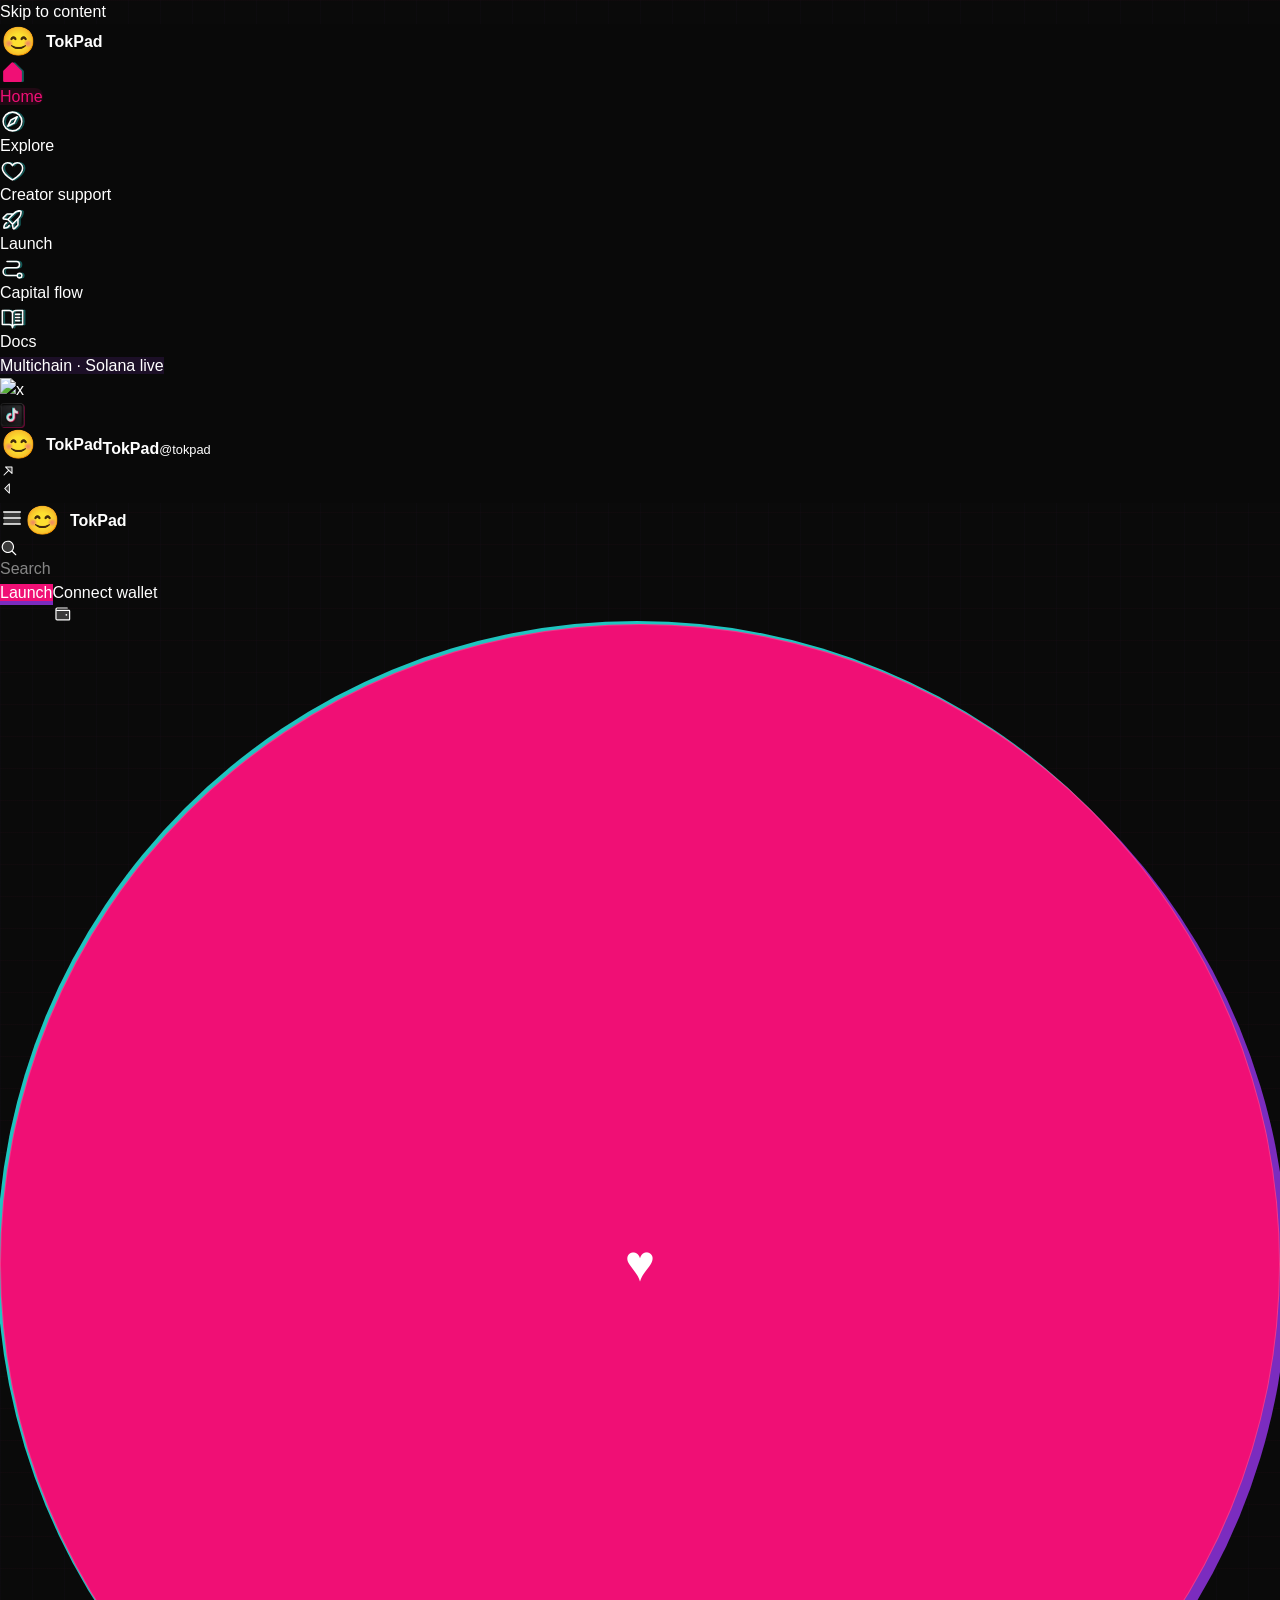
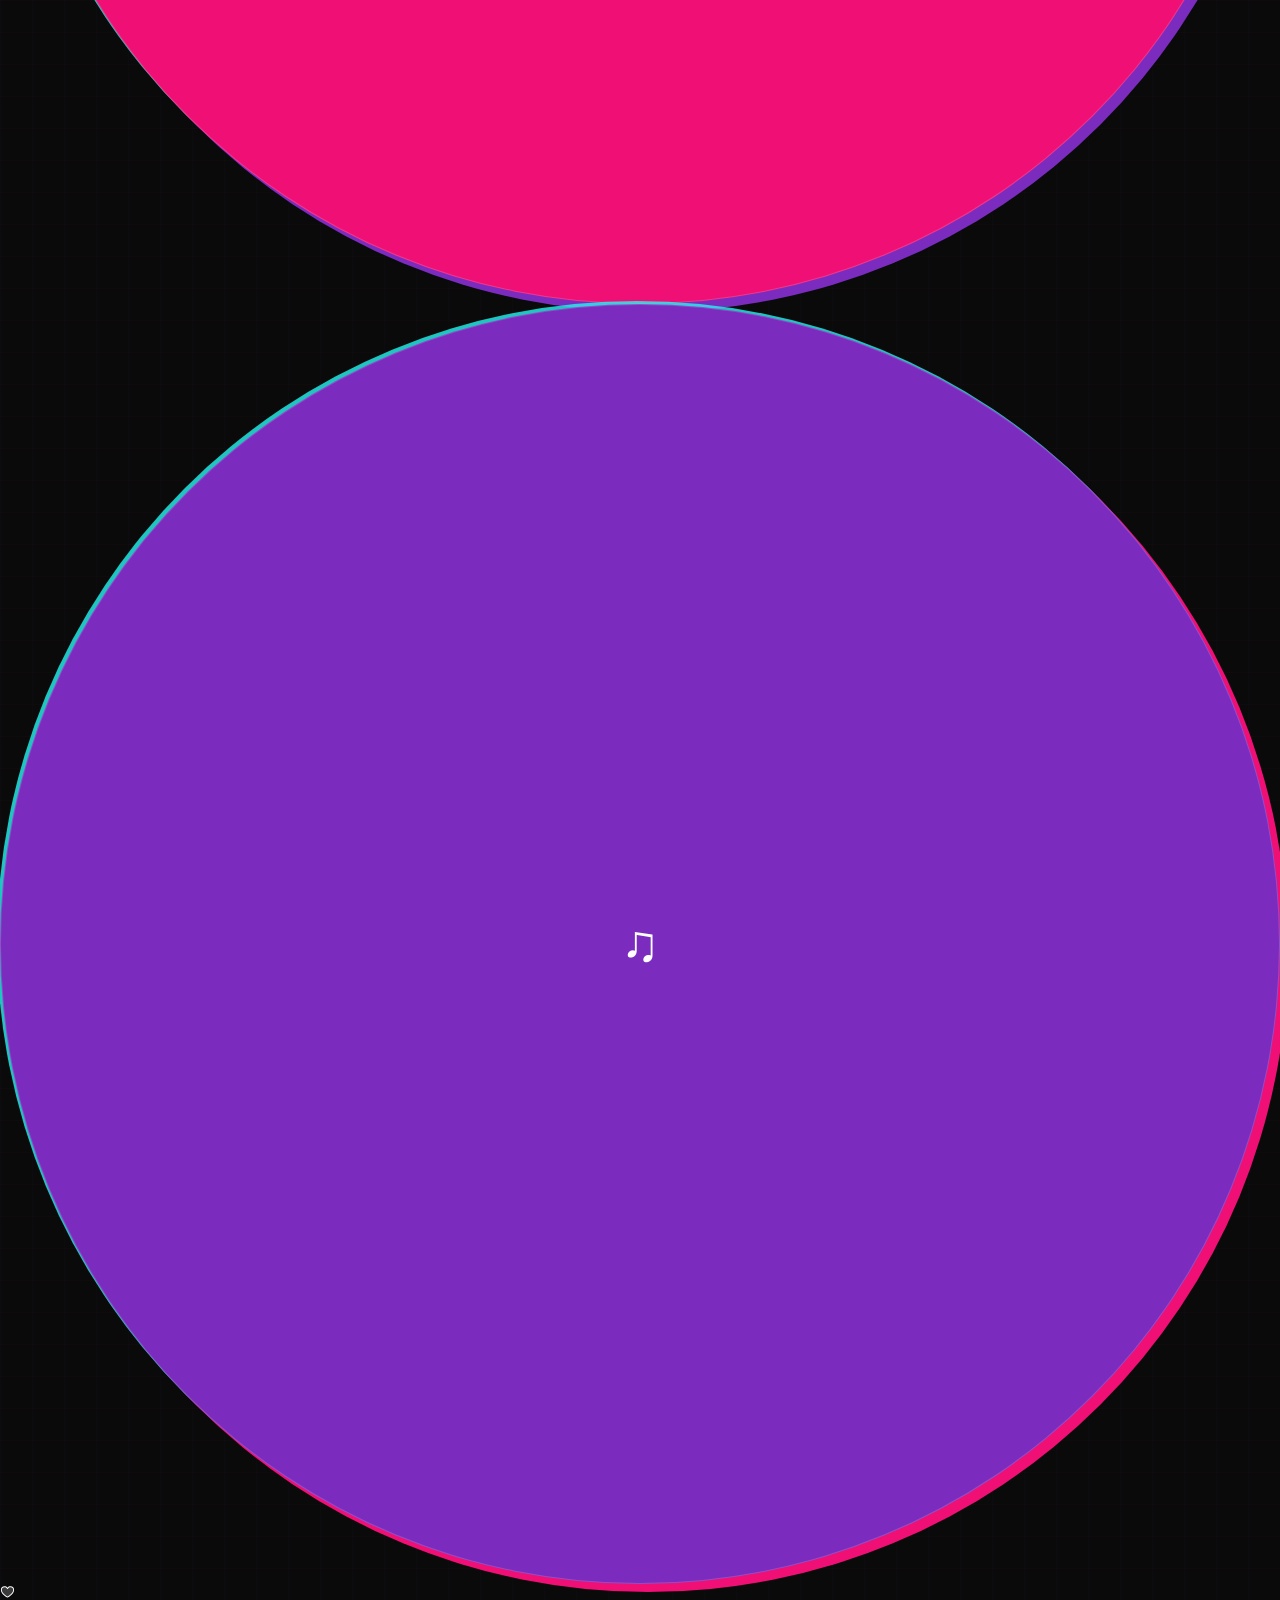
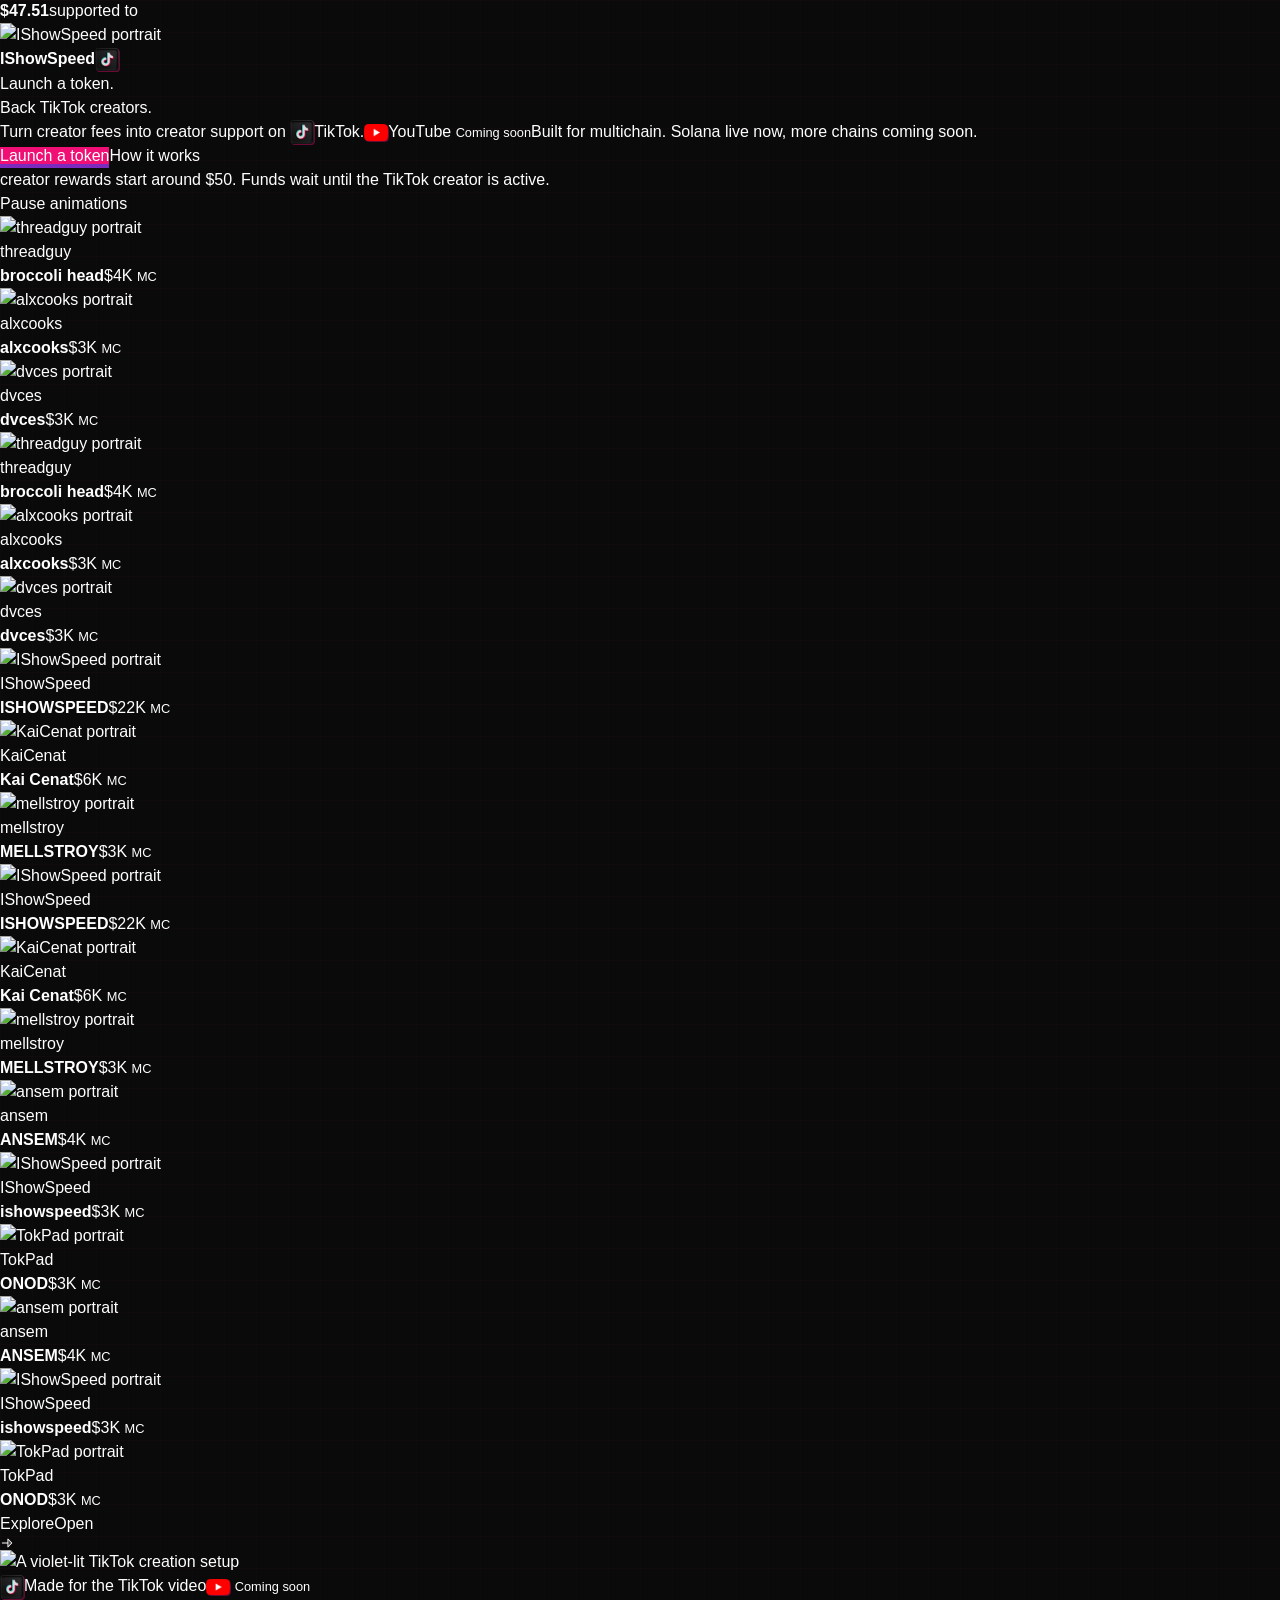
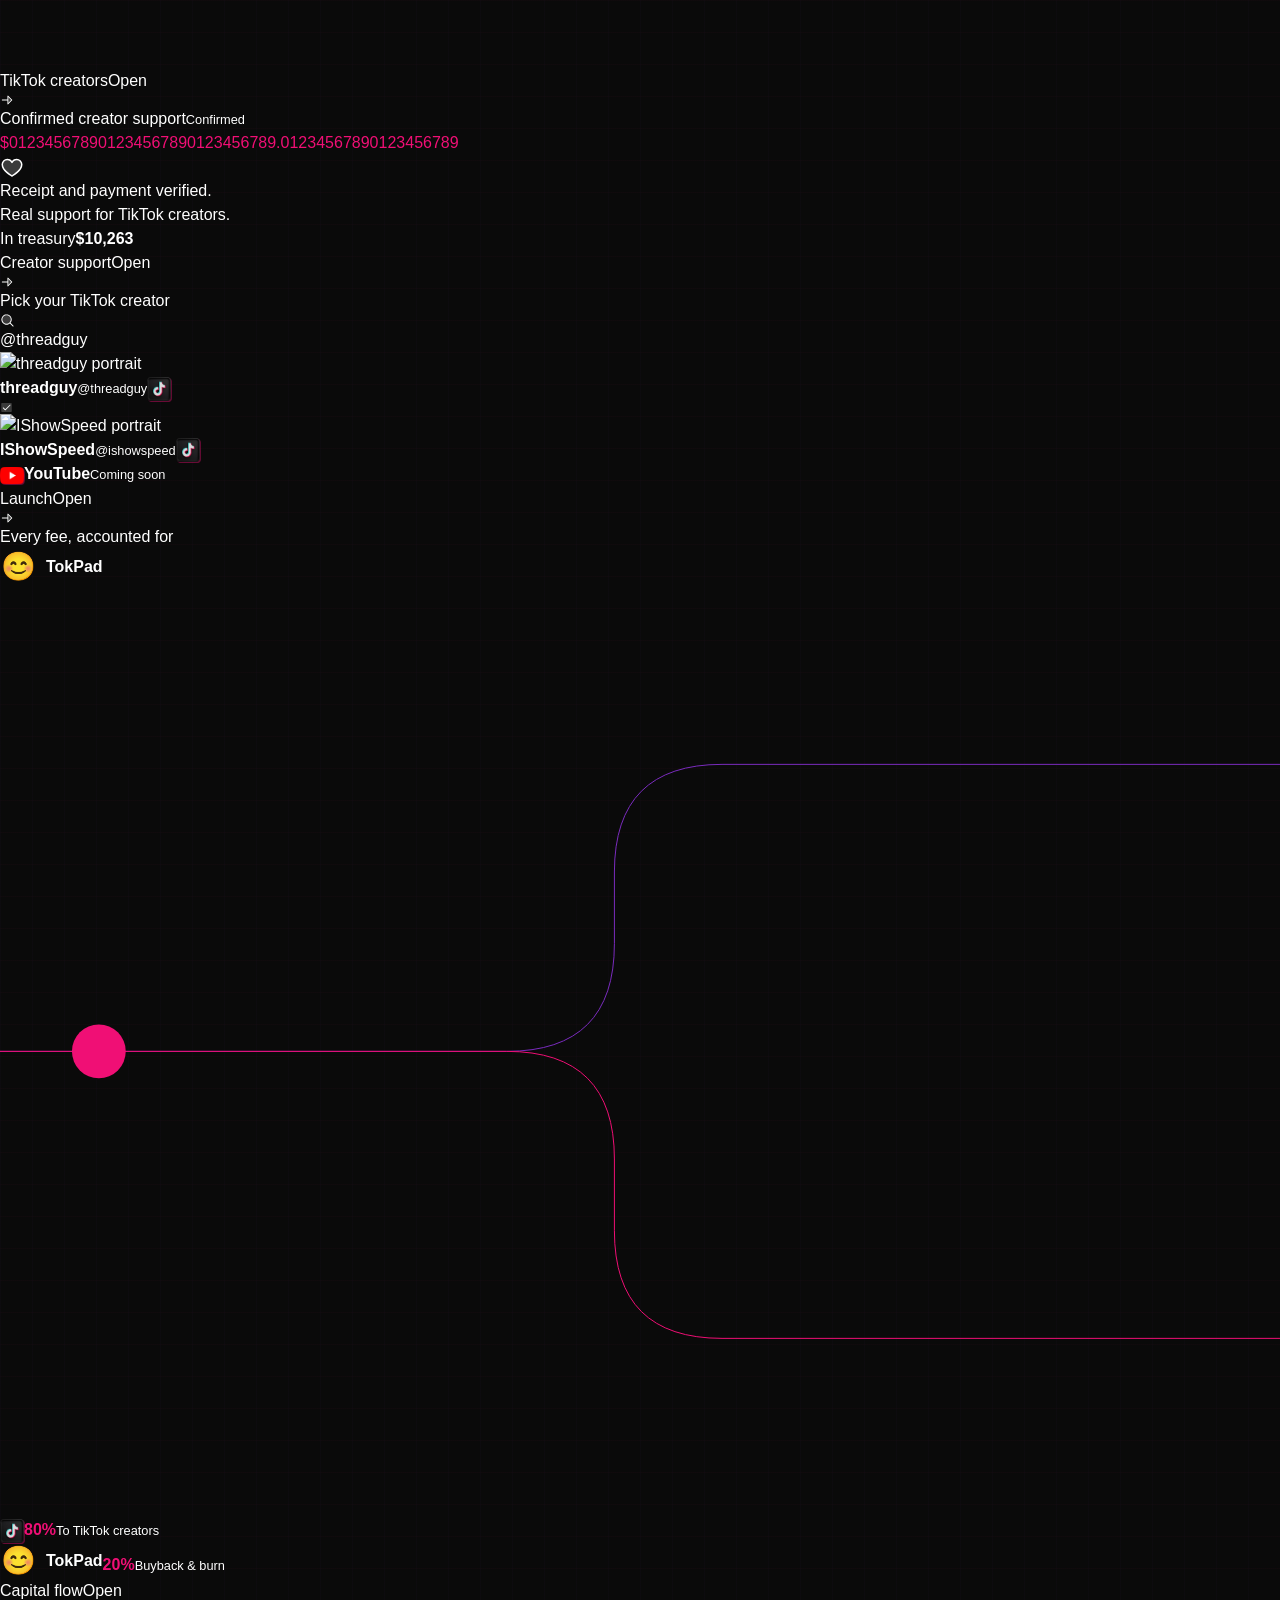
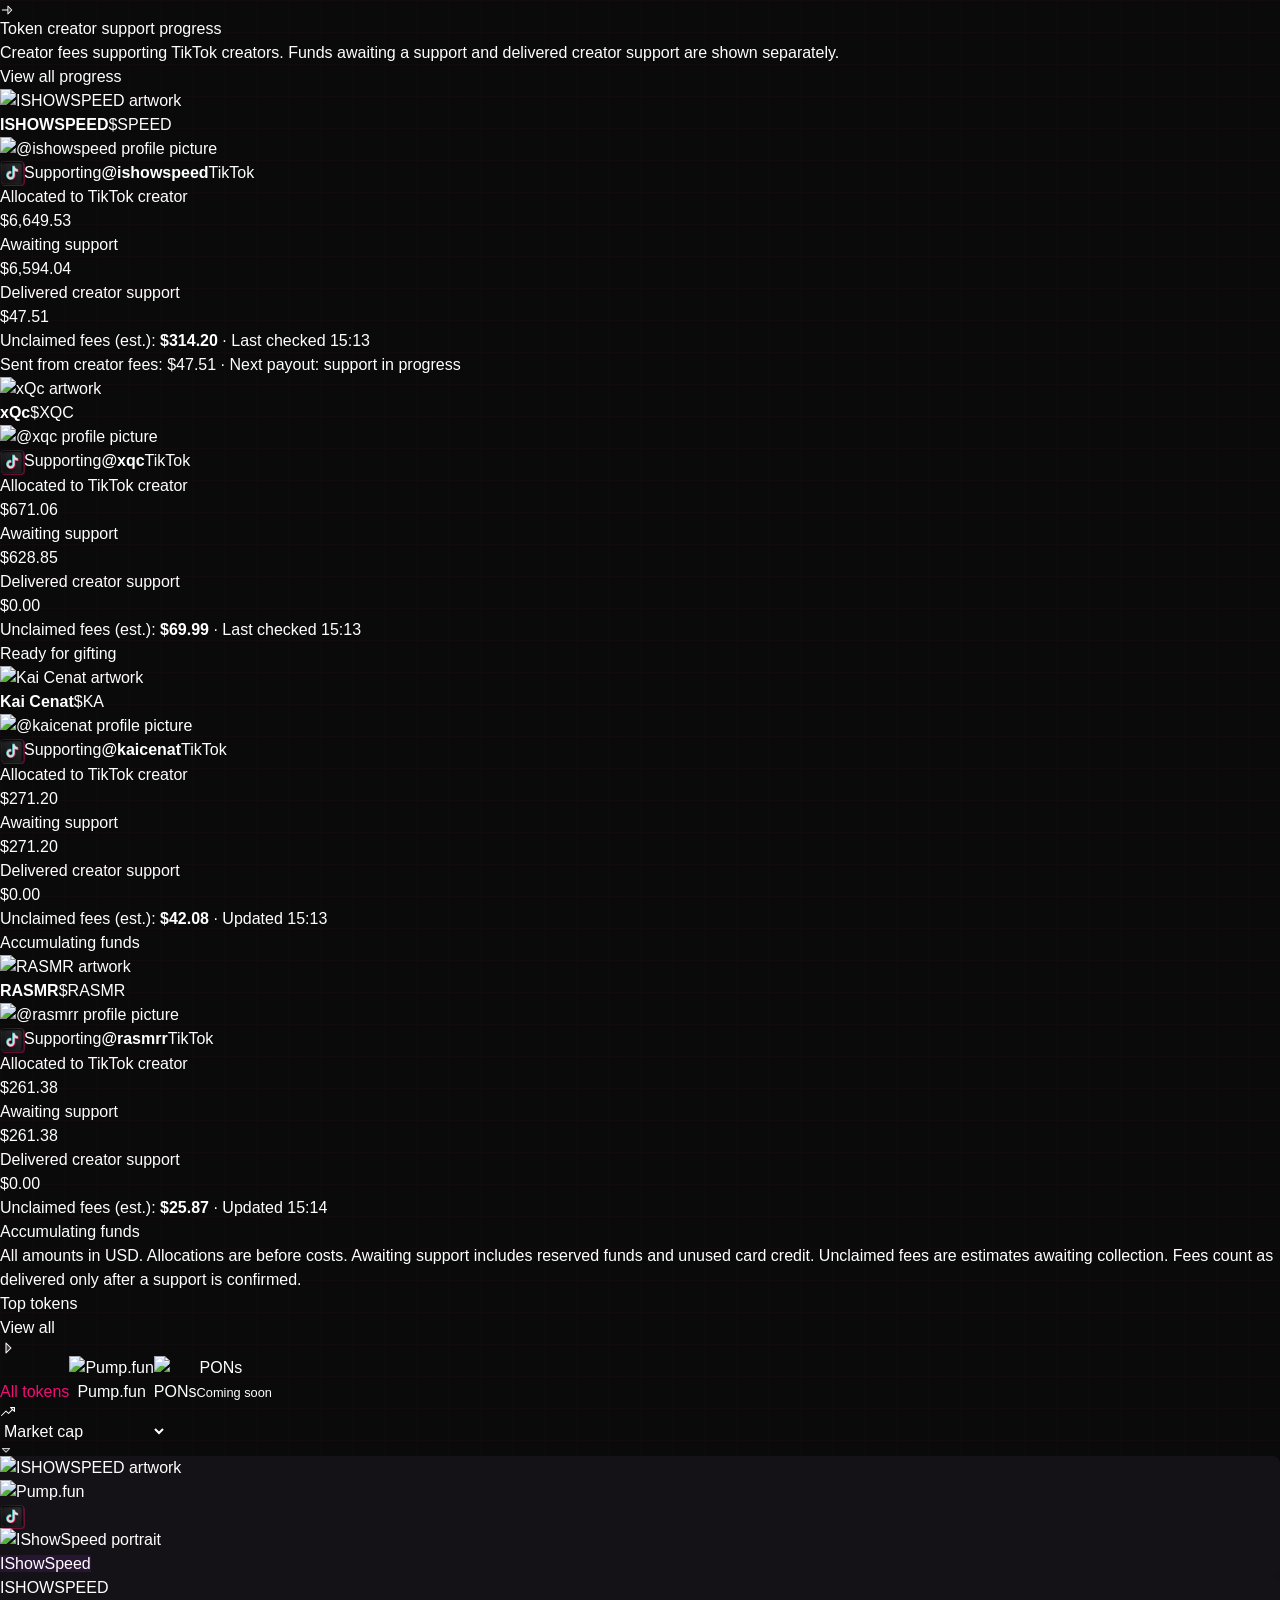
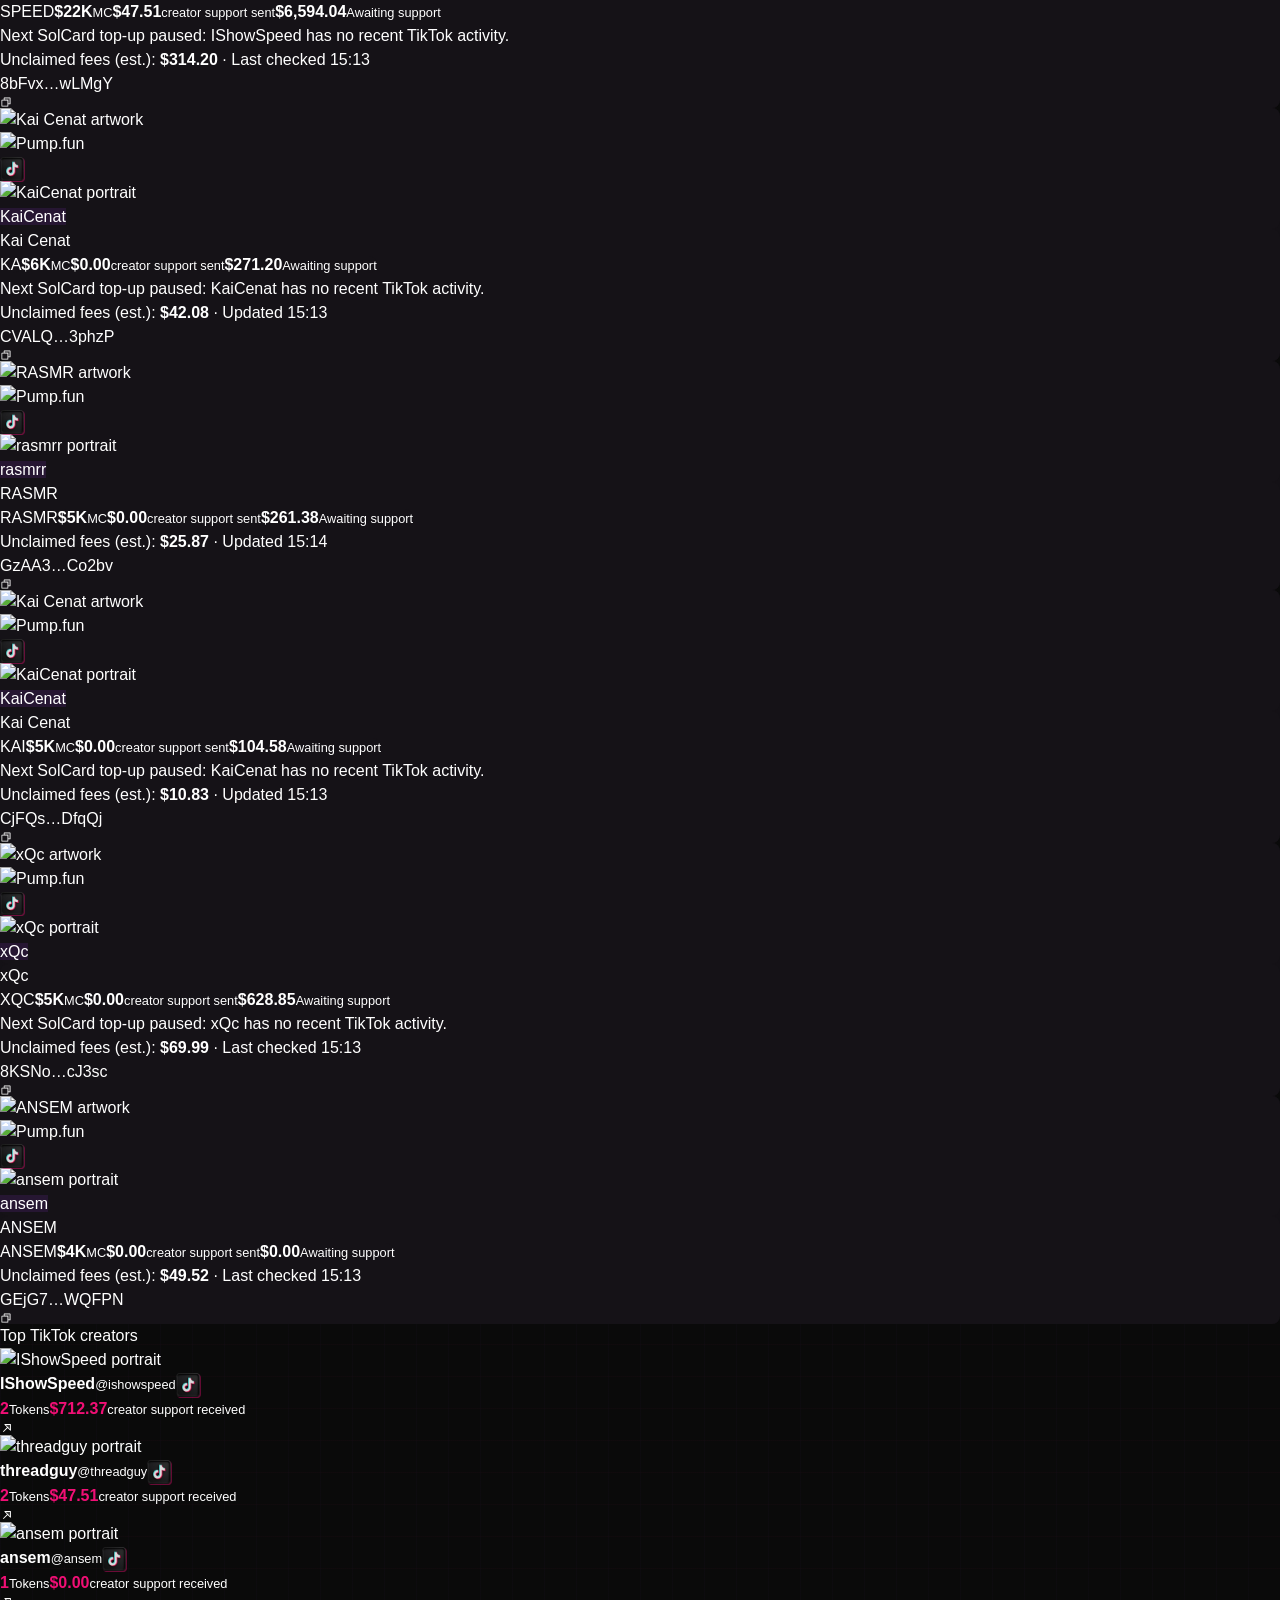
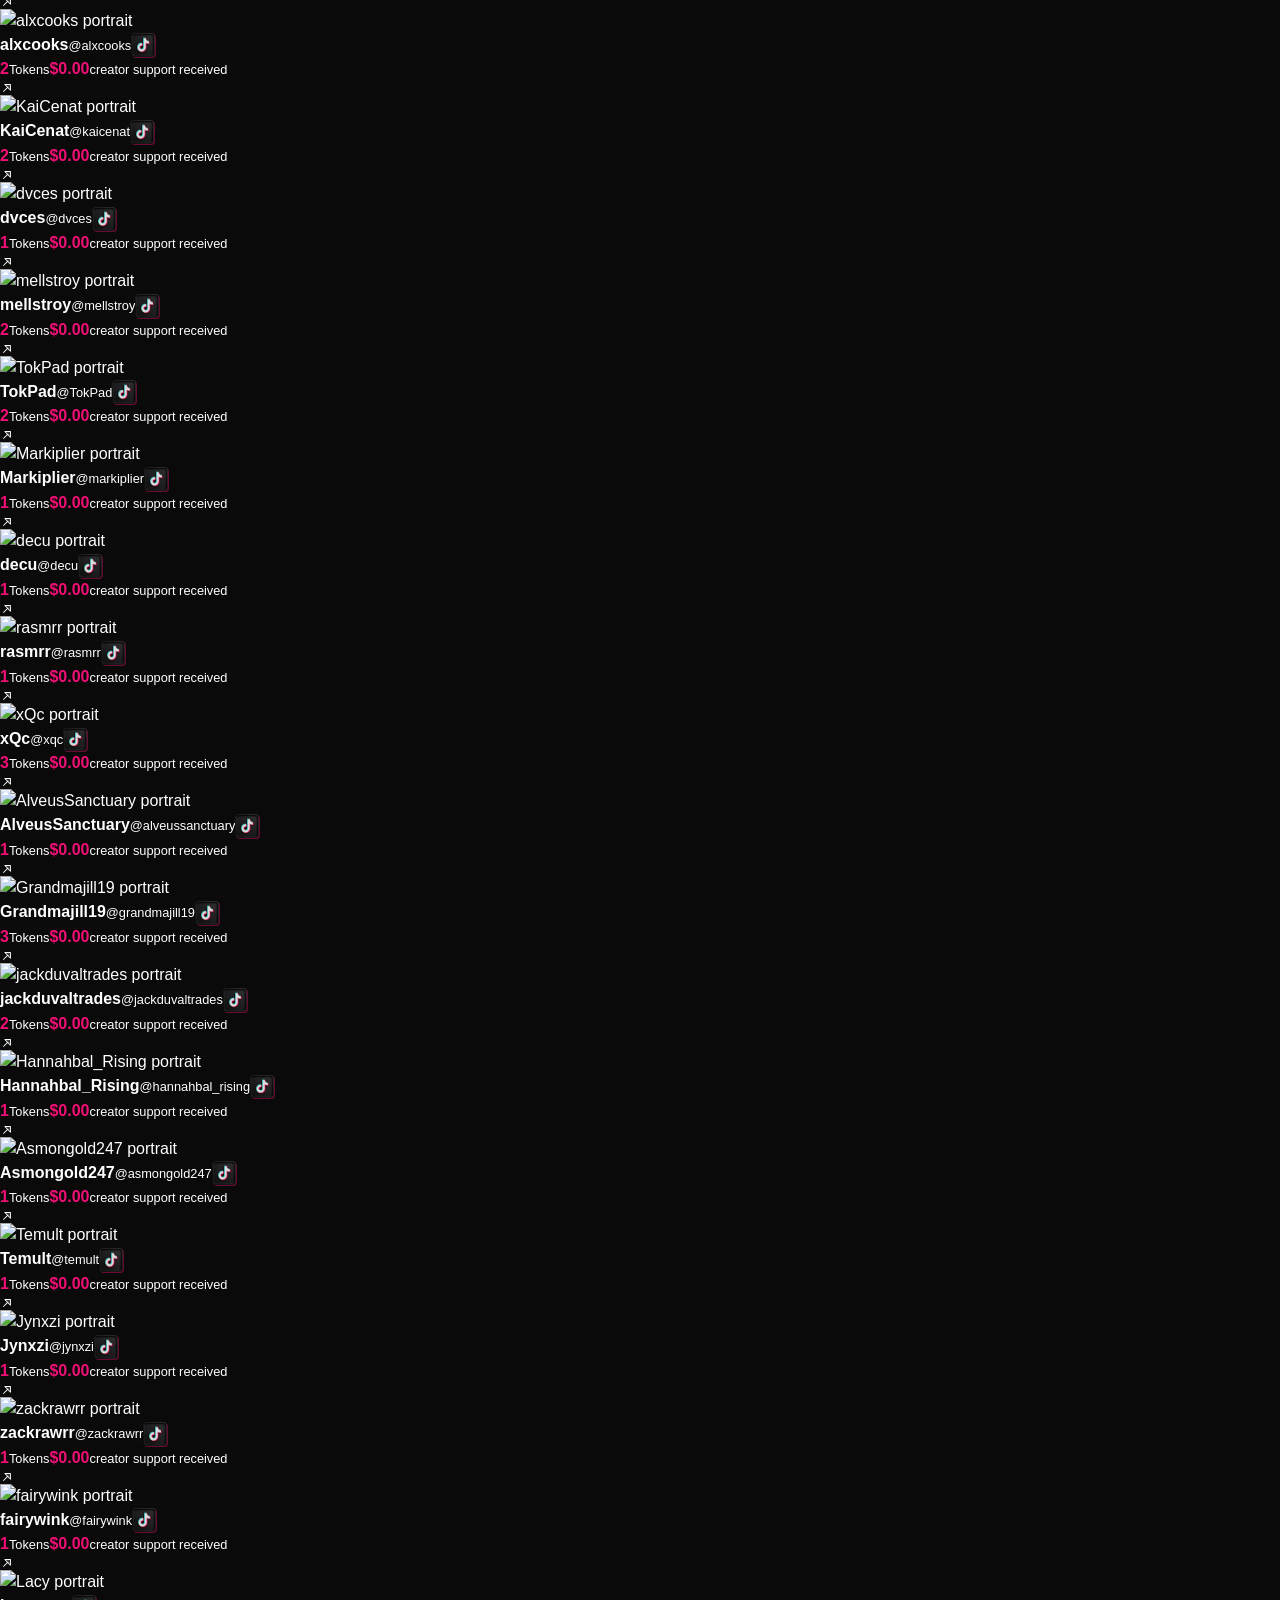
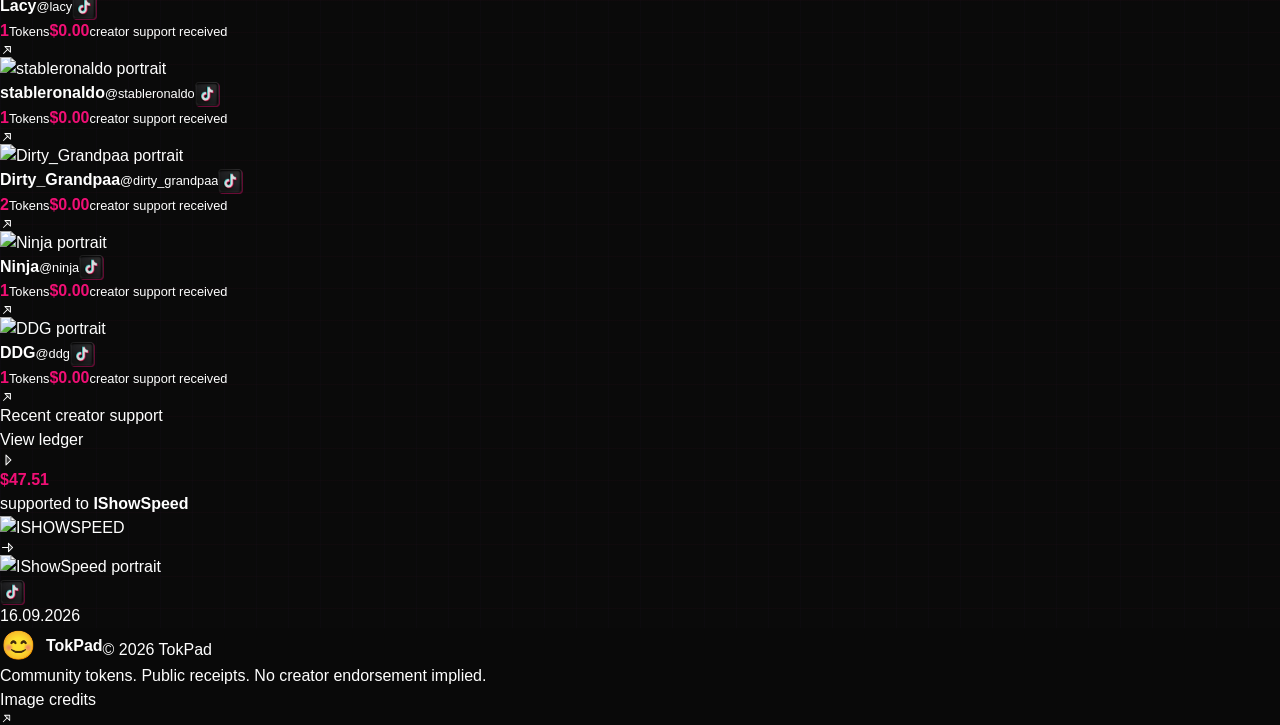
==== commit 86252737: "Improve browser wallet provider discovery" ====
--- a/index.html
+++ b/index.html
@@ -12,11 +12,11 @@
     
     
     <link rel="stylesheet" crossorigin="" href="https://dono.you/assets/index-q3zPXwY0.css">
-  <link rel="stylesheet" crossorigin="" href="https://dono.you/assets/privy-session-D7V2vsSy.css"><style data-styled="active" data-styled-version="6.5.3"></style>  <link rel="stylesheet" href="site.css?v=wallet-1">
+  <link rel="stylesheet" crossorigin="" href="https://dono.you/assets/privy-session-D7V2vsSy.css"><style data-styled="active" data-styled-version="6.5.3"></style>  <link rel="stylesheet" href="site.css?v=wallet-2">
 </head>
   <body>
     <div id="root"><div class="app-shell "><a href="#main" class="skip-link">Skip to content</a><aside class="sidebar"><a class="logo-link" aria-label="dono home" href="index.html" data-discover="true"><span class="brand "><svg class="brand-wordmark" viewBox="444 192 733 246" width="110" height="37" role="img" aria-label="dono"><image href="https://dono.you/assets/brand/wordmark.png" width="1600" height="600"></image></svg></span></a><nav aria-label="Main navigation"><a aria-label="Home" aria-current="page" class="nav-link active" href="index.html" data-discover="true"><svg xmlns="http://www.w3.org/2000/svg" width="25" height="25" fill="currentColor" viewBox="0 0 256 256"><path d="M224,120v96a8,8,0,0,1-8,8H40a8,8,0,0,1-8-8V120a15.87,15.87,0,0,1,4.69-11.32l80-80a16,16,0,0,1,22.62,0l80,80A15.87,15.87,0,0,1,224,120Z"></path></svg><span>Home</span></a><a aria-label="Explore" class="nav-link " href="explore.html" data-discover="true"><svg xmlns="http://www.w3.org/2000/svg" width="25" height="25" fill="currentColor" viewBox="0 0 256 256"><path d="M128,24A104,104,0,1,0,232,128,104.11,104.11,0,0,0,128,24Zm0,192a88,88,0,1,1,88-88A88.1,88.1,0,0,1,128,216ZM172.42,72.84l-64,32a8.05,8.05,0,0,0-3.58,3.58l-32,64A8,8,0,0,0,80,184a8.1,8.1,0,0,0,3.58-.84l64-32a8.05,8.05,0,0,0,3.58-3.58l32-64a8,8,0,0,0-10.74-10.74ZM138,138,97.89,158.11,118,118l40.15-20.07Z"></path></svg><span>Explore</span></a><a aria-label="Donos" class="nav-link " href="donos.html" data-discover="true"><svg xmlns="http://www.w3.org/2000/svg" width="25" height="25" fill="currentColor" viewBox="0 0 256 256"><path d="M178,40c-20.65,0-38.73,8.88-50,23.89C116.73,48.88,98.65,40,78,40a62.07,62.07,0,0,0-62,62c0,70,103.79,126.66,108.21,129a8,8,0,0,0,7.58,0C136.21,228.66,240,172,240,102A62.07,62.07,0,0,0,178,40ZM128,214.8C109.74,204.16,32,155.69,32,102A46.06,46.06,0,0,1,78,56c19.45,0,35.78,10.36,42.6,27a8,8,0,0,0,14.8,0c6.82-16.67,23.15-27,42.6-27a46.06,46.06,0,0,1,46,46C224,155.61,146.24,204.15,128,214.8Z"></path></svg><span>Donos</span></a><a aria-label="Launch" class="nav-link " href="launch.html" data-discover="true"><svg xmlns="http://www.w3.org/2000/svg" width="25" height="25" fill="currentColor" viewBox="0 0 256 256"><path d="M223.85,47.12a16,16,0,0,0-15-15c-12.58-.75-44.73.4-71.41,27.07L132.69,64H74.36A15.91,15.91,0,0,0,63,68.68L28.7,103a16,16,0,0,0,9.07,27.16l38.47,5.37,44.21,44.21,5.37,38.49a15.94,15.94,0,0,0,10.78,12.92,16.11,16.11,0,0,0,5.1.83A15.91,15.91,0,0,0,153,227.3L187.32,193A15.91,15.91,0,0,0,192,181.64V123.31l4.77-4.77C223.45,91.86,224.6,59.71,223.85,47.12ZM74.36,80h42.33L77.16,119.52,40,114.34Zm74.41-9.45a76.65,76.65,0,0,1,59.11-22.47,76.46,76.46,0,0,1-22.42,59.16L128,164.68,91.32,128ZM176,181.64,141.67,216l-5.19-37.17L176,139.31Zm-74.16,9.5C97.34,201,82.29,224,40,224a8,8,0,0,1-8-8c0-42.29,23-57.34,32.86-61.85a8,8,0,0,1,6.64,14.56c-6.43,2.93-20.62,12.36-23.12,38.91,26.55-2.5,36-16.69,38.91-23.12a8,8,0,1,1,14.56,6.64Z"></path></svg><span>Launch</span></a><a aria-label="Capital flow" class="nav-link " href="flow.html" data-discover="true"><svg xmlns="http://www.w3.org/2000/svg" width="25" height="25" fill="currentColor" viewBox="0 0 256 256"><path d="M200,168a32.06,32.06,0,0,0-31,24H72a32,32,0,0,1,0-64h96a40,40,0,0,0,0-80H72a8,8,0,0,0,0,16h96a24,24,0,0,1,0,48H72a48,48,0,0,0,0,96h97a32,32,0,1,0,31-40Zm0,48a16,16,0,1,1,16-16A16,16,0,0,1,200,216Z"></path></svg><span>Capital flow</span></a><a aria-label="Docs" class="nav-link " href="docs.html" data-discover="true"><svg xmlns="http://www.w3.org/2000/svg" width="25" height="25" fill="currentColor" viewBox="0 0 256 256"><path d="M232,48H160a40,40,0,0,0-32,16A40,40,0,0,0,96,48H24a8,8,0,0,0-8,8V200a8,8,0,0,0,8,8H96a24,24,0,0,1,24,24,8,8,0,0,0,16,0,24,24,0,0,1,24-24h72a8,8,0,0,0,8-8V56A8,8,0,0,0,232,48ZM96,192H32V64H96a24,24,0,0,1,24,24V200A39.81,39.81,0,0,0,96,192Zm128,0H160a39.81,39.81,0,0,0-24,8V88a24,24,0,0,1,24-24h64ZM160,88h40a8,8,0,0,1,0,16H160a8,8,0,0,1,0-16Zm48,40a8,8,0,0,1-8,8H160a8,8,0,0,1,0-16h40A8,8,0,0,1,208,128Zm0,32a8,8,0,0,1-8,8H160a8,8,0,0,1,0-16h40A8,8,0,0,1,208,160Z"></path></svg><span>Docs</span></a></nav><div class="sidebar-bottom"><a class="demo-badge" href="/docs#demo" data-discover="true"><span></span>Multichain · Solana live</a><div class="social-links"><a href="https://x.com/donodotyou" target="_blank" rel="noreferrer" aria-label="dono on x" data-state="closed"><img class="brand-logo brand-x " alt="x" draggable="false" src="https://dono.you/assets/brands/x.svg"></a><a href="https://twitch.tv/donodotyou" target="_blank" rel="noreferrer" aria-label="dono on twitch" data-state="closed"><img class="brand-logo brand-twitch " alt="twitch" draggable="false" src="https://dono.you/assets/brands/twitch.svg"></a><a href="https://kick.com/donodotyou" target="_blank" rel="noreferrer" aria-label="dono on kick" data-state="closed"><img class="brand-logo brand-kick " alt="kick" draggable="false" src="https://dono.you/assets/brands/kick.svg"></a><a href="https://tiktok.com/@donodotyou" target="_blank" rel="noreferrer" aria-label="dono on tiktok" data-state="closed"><img class="brand-logo brand-tiktok " alt="tiktok" draggable="false" src="https://dono.you/assets/brands/tiktok.png"></a></div><a class="sidebar-account" aria-label="dono on X" href="https://x.com/donodotyou" target="_blank" rel="noreferrer"><span class="brand brand-small"><img class="brand-mark" alt="dono" width="32" height="32" draggable="false" src="https://dono.you/assets/brand/mark.svg"></span><span><strong>dono</strong><small>@donodotyou</small></span><svg xmlns="http://www.w3.org/2000/svg" width="16" height="16" fill="currentColor" viewBox="0 0 256 256"><path d="M192,64V168L88,64Z" opacity="0.2"></path><path d="M192,56H88a8,8,0,0,0-5.66,13.66L128.69,116,58.34,186.34a8,8,0,0,0,11.32,11.32L140,127.31l46.34,46.35A8,8,0,0,0,200,168V64A8,8,0,0,0,192,56Zm-8,92.69-38.34-38.34h0L107.31,72H184Z"></path></svg></a></div><button class="sidebar-toggle" aria-label="Collapse sidebar"><svg xmlns="http://www.w3.org/2000/svg" width="15" height="15" fill="currentColor" viewBox="0 0 256 256" style="transform: rotate(180deg);"><path d="M176,128,96,208V48Z" opacity="0.2"></path><path d="M181.66,122.34l-80-80A8,8,0,0,0,88,48V208a8,8,0,0,0,13.66,5.66l80-80A8,8,0,0,0,181.66,122.34ZM104,188.69V67.31L164.69,128Z"></path></svg></button></aside><div class="main-shell"><header class="topbar"><div class="mobile-brand"><button class="icon-btn" aria-label="Open navigation" type="button" aria-haspopup="dialog" aria-expanded="false" data-state="closed"><svg xmlns="http://www.w3.org/2000/svg" width="24" height="24" fill="currentColor" viewBox="0 0 256 256"><path d="M216,64V192H40V64Z" opacity="0.2"></path><path d="M224,128a8,8,0,0,1-8,8H40a8,8,0,0,1,0-16H216A8,8,0,0,1,224,128ZM40,72H216a8,8,0,0,0,0-16H40a8,8,0,0,0,0,16ZM216,184H40a8,8,0,0,0,0,16H216a8,8,0,0,0,0-16Z"></path></svg></button><a aria-label="dono home" href="index.html" data-discover="true"><span class="brand "><svg class="brand-wordmark" viewBox="444 192 733 246" width="110" height="37" role="img" aria-label="dono"><image href="https://dono.you/assets/brand/wordmark.png" width="1600" height="600"></image></svg></span></a></div><form class="global-search"><svg xmlns="http://www.w3.org/2000/svg" width="18" height="18" fill="currentColor" viewBox="0 0 256 256"><path d="M192,112a80,80,0,1,1-80-80A80,80,0,0,1,192,112Z" opacity="0.2"></path><path d="M229.66,218.34,179.6,168.28a88.21,88.21,0,1,0-11.32,11.31l50.06,50.07a8,8,0,0,0,11.32-11.32ZM40,112a72,72,0,1,1,72,72A72.08,72.08,0,0,1,40,112Z"></path></svg><input aria-label="Search tokens or contract address" placeholder="Search" value=""></form><div class="topbar-actions"><a class="btn btn-primary topbar-launch" href="launch.html" data-discover="true">Launch</a><button class="wallet-button" aria-label="Connect wallet"><span>Connect wallet</span><svg xmlns="http://www.w3.org/2000/svg" width="19" height="19" fill="currentColor" viewBox="0 0 256 256"><path d="M224,80V192a8,8,0,0,1-8,8H56a16,16,0,0,1-16-16V56A16,16,0,0,0,56,72H216A8,8,0,0,1,224,80Z" opacity="0.2"></path><path d="M216,64H56a8,8,0,0,1,0-16H192a8,8,0,0,0,0-16H56A24,24,0,0,0,32,56V184a24,24,0,0,0,24,24H216a16,16,0,0,0,16-16V80A16,16,0,0,0,216,64Zm0,128H56a8,8,0,0,1-8-8V78.63A23.84,23.84,0,0,0,56,80H216Zm-48-60a12,12,0,1,1,12,12A12,12,0,0,1,168,132Z"></path></svg></button></div></header><main id="main"><div class="home-page"><section class="home-intro"><img class="hero-coin hero-coin-fees" alt="" aria-hidden="true" src="https://dono.you/assets/brand/fee-coin.png"><img class="hero-coin hero-coin-channel" alt="" aria-hidden="true" src="https://dono.you/assets/brand/channel-coin.png"><a class="hero-payment" href="donos.html" data-discover="true" aria-label="View completed donations"><span class="hero-payment-content" style="opacity: 1; transform: none;"><svg xmlns="http://www.w3.org/2000/svg" width="15" height="15" fill="currentColor" viewBox="0 0 256 256"><path d="M232,102c0,66-104,122-104,122S24,168,24,102A54,54,0,0,1,78,48c22.59,0,41.94,12.31,50,32,8.06-19.69,27.41-32,50-32A54,54,0,0,1,232,102Z" opacity="0.2"></path><path d="M178,40c-20.65,0-38.73,8.88-50,23.89C116.73,48.88,98.65,40,78,40a62.07,62.07,0,0,0-62,62c0,70,103.79,126.66,108.21,129a8,8,0,0,0,7.58,0C136.21,228.66,240,172,240,102A62.07,62.07,0,0,0,178,40ZM128,214.8C109.74,204.16,32,155.69,32,102A46.06,46.06,0,0,1,78,56c19.45,0,35.78,10.36,42.6,27a8,8,0,0,0,14.8,0c6.82-16.67,23.15-27,42.6-27a46.06,46.06,0,0,1,46,46C224,155.61,146.24,204.15,128,214.8Z"></path></svg><strong>$47.51</strong><span>dono’d to</span><img alt="IShowSpeed portrait" class="token-image avatar" loading="lazy" decoding="async" referrerpolicy="no-referrer" draggable="false" data-image-state="loaded" src="https://static-cdn.jtvnw.net/jtv_user_pictures/46a38d3a-a39c-4c43-ac12-c331b1c469c2-profile_image-300x300.png"><b>IShowSpeed</b><span class="platform-mark twitch"><img class="brand-logo brand-twitch " alt="twitch" draggable="false" src="https://dono.you/assets/brands/twitch.svg"></span></span></a><h1>Launch a token.<br> Back the stream.</h1><p>Turn creator fees into donos on <span class="inline-platform"><img class="brand-logo brand-twitch " alt="twitch" draggable="false" src="https://dono.you/assets/brands/twitch.svg"><span>Twitch.</span></span><span class="hero-platform-soon public-platform-soon"><img class="brand-logo brand-kick " alt="kick" draggable="false" src="https://dono.you/assets/brands/kick.svg">Kick <small>Coming soon</small></span><span class="hero-chain-note">Built for multichain. Solana live now, more chains coming soon.</span></p><div class="hero-actions"><a class="btn btn-primary" href="launch.html" data-discover="true">Launch a token</a><a class="btn btn-secondary" href="docs.html" data-discover="true">How it works</a></div><p class="hero-support-note">Gifted subs start around $50. Funds wait until the streamer is live.</p></section><div class="preview-showcase"><div class="preview-motion-tools"><button type="button" class="preview-motion-toggle" aria-pressed="false">Pause animations</button></div><section class="preview-grid" aria-label="Explore dono" data-motion-paused="false"><a class="preview-tile preview-explore" href="explore.html" data-discover="true" aria-label="Explore community tokens"><div class="token-wall" aria-hidden="true"><div class="token-wall-column column-0"><div class="token-wall-run"><div class="token-wall-group"><div class="mini-token"><div class="mini-token-art"><img alt="" class="token-image" loading="lazy" decoding="async" referrerpolicy="no-referrer" draggable="false" data-image-state="loaded" src="https://dono.you/api/token-images/c0244de776feab2cb89d8dcfc7b4b94566c13b0257ea0707cde88773151ea096"><span><img alt="threadguy portrait" class="token-image avatar" loading="lazy" decoding="async" referrerpolicy="no-referrer" draggable="false" data-image-state="loaded" src="https://static-cdn.jtvnw.net/jtv_user_pictures/36375bf2-fec0-4fb3-a5f2-02575bb63325-profile_image-300x300.png">threadguy</span></div><div class="mini-token-info"><strong>broccoli head</strong><span title="Market data. Last updated 2026-09-17T12:14:25.694Z.">$4K <small>MC</small></span></div></div><div class="mini-token"><div class="mini-token-art"><img alt="" class="token-image" loading="lazy" decoding="async" referrerpolicy="no-referrer" draggable="false" data-image-state="loaded" src="https://dono.you/api/token-images/d841ed5fe73216721d65b187d6226299e63864e6f5e1be6bc9d95c2aa97167b5"><span><img alt="alxcooks portrait" class="token-image avatar" loading="lazy" decoding="async" referrerpolicy="no-referrer" draggable="false" data-image-state="loaded" src="https://static-cdn.jtvnw.net/jtv_user_pictures/4075d86e-07ac-46dd-8dcf-e94a3abc09a0-profile_image-300x300.png">alxcooks</span></div><div class="mini-token-info"><strong>alxcooks</strong><span title="Market data. Last updated 2026-09-17T12:14:25.694Z.">$3K <small>MC</small></span></div></div><div class="mini-token"><div class="mini-token-art"><img alt="" class="token-image" loading="lazy" decoding="async" referrerpolicy="no-referrer" draggable="false" data-image-state="loaded" src="https://dono.you/api/token-images/207fa0a4e2416d72fcac9044e6fd1800d30d00600589842c3abc8fff6f28e83b"><span><img alt="dvces portrait" class="token-image avatar" loading="lazy" decoding="async" referrerpolicy="no-referrer" draggable="false" data-image-state="loaded" src="https://static-cdn.jtvnw.net/jtv_user_pictures/ce338330-e9a1-4a54-bef0-9c6e6f4fb136-profile_image-300x300.png">dvces</span></div><div class="mini-token-info"><strong>dvces</strong><span title="Market data. Last updated 2026-09-17T12:14:25.694Z.">$3K <small>MC</small></span></div></div></div><div class="token-wall-group"><div class="mini-token"><div class="mini-token-art"><img alt="" class="token-image" loading="lazy" decoding="async" referrerpolicy="no-referrer" draggable="false" data-image-state="loaded" src="https://dono.you/api/token-images/c0244de776feab2cb89d8dcfc7b4b94566c13b0257ea0707cde88773151ea096"><span><img alt="threadguy portrait" class="token-image avatar" loading="lazy" decoding="async" referrerpolicy="no-referrer" draggable="false" data-image-state="loaded" src="https://static-cdn.jtvnw.net/jtv_user_pictures/36375bf2-fec0-4fb3-a5f2-02575bb63325-profile_image-300x300.png">threadguy</span></div><div class="mini-token-info"><strong>broccoli head</strong><span title="Market data. Last updated 2026-09-17T12:14:25.694Z.">$4K <small>MC</small></span></div></div><div class="mini-token"><div class="mini-token-art"><img alt="" class="token-image" loading="lazy" decoding="async" referrerpolicy="no-referrer" draggable="false" data-image-state="loaded" src="https://dono.you/api/token-images/d841ed5fe73216721d65b187d6226299e63864e6f5e1be6bc9d95c2aa97167b5"><span><img alt="alxcooks portrait" class="token-image avatar" loading="lazy" decoding="async" referrerpolicy="no-referrer" draggable="false" data-image-state="loaded" src="https://static-cdn.jtvnw.net/jtv_user_pictures/4075d86e-07ac-46dd-8dcf-e94a3abc09a0-profile_image-300x300.png">alxcooks</span></div><div class="mini-token-info"><strong>alxcooks</strong><span title="Market data. Last updated 2026-09-17T12:14:25.694Z.">$3K <small>MC</small></span></div></div><div class="mini-token"><div class="mini-token-art"><img alt="" class="token-image" loading="lazy" decoding="async" referrerpolicy="no-referrer" draggable="false" data-image-state="loaded" src="https://dono.you/api/token-images/207fa0a4e2416d72fcac9044e6fd1800d30d00600589842c3abc8fff6f28e83b"><span><img alt="dvces portrait" class="token-image avatar" loading="lazy" decoding="async" referrerpolicy="no-referrer" draggable="false" data-image-state="loaded" src="https://static-cdn.jtvnw.net/jtv_user_pictures/ce338330-e9a1-4a54-bef0-9c6e6f4fb136-profile_image-300x300.png">dvces</span></div><div class="mini-token-info"><strong>dvces</strong><span title="Market data. Last updated 2026-09-17T12:14:25.694Z.">$3K <small>MC</small></span></div></div></div></div></div><div class="token-wall-column column-1"><div class="token-wall-run"><div class="token-wall-group"><div class="mini-token"><div class="mini-token-art"><img alt="" class="token-image" loading="lazy" decoding="async" referrerpolicy="no-referrer" draggable="false" data-image-state="loaded" src="https://dono.you/api/token-images/895b3a5a24c71f39c597b64fc6ce247a94dcb7ed57808c71dae1afa8eb383ff2"><span><img alt="IShowSpeed portrait" class="token-image avatar" loading="lazy" decoding="async" referrerpolicy="no-referrer" draggable="false" data-image-state="loaded" src="https://static-cdn.jtvnw.net/jtv_user_pictures/46a38d3a-a39c-4c43-ac12-c331b1c469c2-profile_image-300x300.png">IShowSpeed</span></div><div class="mini-token-info"><strong>ISHOWSPEED</strong><span title="Market data. Last updated 2026-09-17T12:14:25.694Z.">$22K <small>MC</small></span></div></div><div class="mini-token"><div class="mini-token-art"><img alt="" class="token-image" loading="lazy" decoding="async" referrerpolicy="no-referrer" draggable="false" data-image-state="loaded" src="https://dono.you/api/token-images/9bbcbe0fcf25f41207bd530d932e0abc2914866f2f091526fe2dee3ac195f73f"><span><img alt="KaiCenat portrait" class="token-image avatar" loading="lazy" decoding="async" referrerpolicy="no-referrer" draggable="false" data-image-state="loaded" src="https://static-cdn.jtvnw.net/jtv_user_pictures/bf6a04cf-3f44-4986-8eed-5c36bfad542b-profile_image-300x300.png">KaiCenat</span></div><div class="mini-token-info"><strong>Kai Cenat</strong><span title="Market data. Last updated 2026-09-17T12:14:25.694Z.">$6K <small>MC</small></span></div></div><div class="mini-token"><div class="mini-token-art"><img alt="" class="token-image" loading="lazy" decoding="async" referrerpolicy="no-referrer" draggable="false" data-image-state="loaded" src="https://dono.you/api/token-images/1f8a8a8d9f6341230c37c9bde52610c78356ab5cbec61224350c16a7d1d1463d"><span><img alt="mellstroy portrait" class="token-image avatar" loading="lazy" decoding="async" referrerpolicy="no-referrer" draggable="false" data-image-state="loaded" src="https://static-cdn.jtvnw.net/jtv_user_pictures/mellstroy-profile_image-ce67a84d927c03de-300x300.jpeg">mellstroy</span></div><div class="mini-token-info"><strong>MELLSTROY</strong><span title="Market data. Last updated 2026-09-17T12:14:25.694Z.">$3K <small>MC</small></span></div></div></div><div class="token-wall-group"><div class="mini-token"><div class="mini-token-art"><img alt="" class="token-image" loading="lazy" decoding="async" referrerpolicy="no-referrer" draggable="false" data-image-state="loaded" src="https://dono.you/api/token-images/895b3a5a24c71f39c597b64fc6ce247a94dcb7ed57808c71dae1afa8eb383ff2"><span><img alt="IShowSpeed portrait" class="token-image avatar" loading="lazy" decoding="async" referrerpolicy="no-referrer" draggable="false" data-image-state="loaded" src="https://static-cdn.jtvnw.net/jtv_user_pictures/46a38d3a-a39c-4c43-ac12-c331b1c469c2-profile_image-300x300.png">IShowSpeed</span></div><div class="mini-token-info"><strong>ISHOWSPEED</strong><span title="Market data. Last updated 2026-09-17T12:14:25.694Z.">$22K <small>MC</small></span></div></div><div class="mini-token"><div class="mini-token-art"><img alt="" class="token-image" loading="lazy" decoding="async" referrerpolicy="no-referrer" draggable="false" data-image-state="loaded" src="https://dono.you/api/token-images/9bbcbe0fcf25f41207bd530d932e0abc2914866f2f091526fe2dee3ac195f73f"><span><img alt="KaiCenat portrait" class="token-image avatar" loading="lazy" decoding="async" referrerpolicy="no-referrer" draggable="false" data-image-state="loaded" src="https://static-cdn.jtvnw.net/jtv_user_pictures/bf6a04cf-3f44-4986-8eed-5c36bfad542b-profile_image-300x300.png">KaiCenat</span></div><div class="mini-token-info"><strong>Kai Cenat</strong><span title="Market data. Last updated 2026-09-17T12:14:25.694Z.">$6K <small>MC</small></span></div></div><div class="mini-token"><div class="mini-token-art"><img alt="" class="token-image" loading="lazy" decoding="async" referrerpolicy="no-referrer" draggable="false" data-image-state="loaded" src="https://dono.you/api/token-images/1f8a8a8d9f6341230c37c9bde52610c78356ab5cbec61224350c16a7d1d1463d"><span><img alt="mellstroy portrait" class="token-image avatar" loading="lazy" decoding="async" referrerpolicy="no-referrer" draggable="false" data-image-state="loaded" src="https://static-cdn.jtvnw.net/jtv_user_pictures/mellstroy-profile_image-ce67a84d927c03de-300x300.jpeg">mellstroy</span></div><div class="mini-token-info"><strong>MELLSTROY</strong><span title="Market data. Last updated 2026-09-17T12:14:25.694Z.">$3K <small>MC</small></span></div></div></div></div></div><div class="token-wall-column column-2"><div class="token-wall-run"><div class="token-wall-group"><div class="mini-token"><div class="mini-token-art"><img alt="" class="token-image" loading="lazy" decoding="async" referrerpolicy="no-referrer" draggable="false" data-image-state="loaded" src="https://dono.you/api/token-images/459647da96c48a73169fdd8edfe415b986eb272fac8649d7c0640c52cd526e0b"><span><img alt="ansem portrait" class="token-image avatar" loading="lazy" decoding="async" referrerpolicy="no-referrer" draggable="false" data-image-state="loaded" src="https://static-cdn.jtvnw.net/user-default-pictures-uv/13e5fa74-defa-11e9-809c-784f43822e80-profile_image-300x300.png">ansem</span></div><div class="mini-token-info"><strong>ANSEM</strong><span title="Market data. Last updated 2026-09-17T12:14:25.694Z.">$4K <small>MC</small></span></div></div><div class="mini-token"><div class="mini-token-art"><img alt="" class="token-image" loading="lazy" decoding="async" referrerpolicy="no-referrer" draggable="false" data-image-state="loaded" src="https://dono.you/api/token-images/37c7978acc65937b47e0c13c74cc1a6a0b3cb0b64046f240e6cc5f6528ebad94"><span><img alt="IShowSpeed portrait" class="token-image avatar" loading="lazy" decoding="async" referrerpolicy="no-referrer" draggable="false" data-image-state="loaded" src="https://static-cdn.jtvnw.net/jtv_user_pictures/46a38d3a-a39c-4c43-ac12-c331b1c469c2-profile_image-300x300.png">IShowSpeed</span></div><div class="mini-token-info"><strong>ishowspeed</strong><span title="Market data. Last updated 2026-09-17T12:14:25.694Z.">$3K <small>MC</small></span></div></div><div class="mini-token"><div class="mini-token-art"><img alt="" class="token-image" loading="lazy" decoding="async" referrerpolicy="no-referrer" draggable="false" data-image-state="loaded" src="https://dono.you/api/token-images/77c634d2da6c50c8bf30d8b650460dc0ebbed00f7af920f5acdc994afb2bcf91"><span><img alt="dono portrait" class="token-image avatar" loading="lazy" decoding="async" referrerpolicy="no-referrer" draggable="false" data-image-state="loaded" src="https://static-cdn.jtvnw.net/user-default-pictures-uv/de130ab0-def7-11e9-b668-784f43822e80-profile_image-300x300.png">dono</span></div><div class="mini-token-info"><strong>ONOD</strong><span title="Market data. Last updated 2026-09-17T12:14:25.694Z.">$3K <small>MC</small></span></div></div></div><div class="token-wall-group"><div class="mini-token"><div class="mini-token-art"><img alt="" class="token-image" loading="lazy" decoding="async" referrerpolicy="no-referrer" draggable="false" data-image-state="loaded" src="https://dono.you/api/token-images/459647da96c48a73169fdd8edfe415b986eb272fac8649d7c0640c52cd526e0b"><span><img alt="ansem portrait" class="token-image avatar" loading="lazy" decoding="async" referrerpolicy="no-referrer" draggable="false" data-image-state="loaded" src="https://static-cdn.jtvnw.net/user-default-pictures-uv/13e5fa74-defa-11e9-809c-784f43822e80-profile_image-300x300.png">ansem</span></div><div class="mini-token-info"><strong>ANSEM</strong><span title="Market data. Last updated 2026-09-17T12:14:25.694Z.">$4K <small>MC</small></span></div></div><div class="mini-token"><div class="mini-token-art"><img alt="" class="token-image" loading="lazy" decoding="async" referrerpolicy="no-referrer" draggable="false" data-image-state="loaded" src="https://dono.you/api/token-images/37c7978acc65937b47e0c13c74cc1a6a0b3cb0b64046f240e6cc5f6528ebad94"><span><img alt="IShowSpeed portrait" class="token-image avatar" loading="lazy" decoding="async" referrerpolicy="no-referrer" draggable="false" data-image-state="loaded" src="https://static-cdn.jtvnw.net/jtv_user_pictures/46a38d3a-a39c-4c43-ac12-c331b1c469c2-profile_image-300x300.png">IShowSpeed</span></div><div class="mini-token-info"><strong>ishowspeed</strong><span title="Market data. Last updated 2026-09-17T12:14:25.694Z.">$3K <small>MC</small></span></div></div><div class="mini-token"><div class="mini-token-art"><img alt="" class="token-image" loading="lazy" decoding="async" referrerpolicy="no-referrer" draggable="false" data-image-state="loaded" src="https://dono.you/api/token-images/77c634d2da6c50c8bf30d8b650460dc0ebbed00f7af920f5acdc994afb2bcf91"><span><img alt="dono portrait" class="token-image avatar" loading="lazy" decoding="async" referrerpolicy="no-referrer" draggable="false" data-image-state="loaded" src="https://static-cdn.jtvnw.net/user-default-pictures-uv/de130ab0-def7-11e9-b668-784f43822e80-profile_image-300x300.png">dono</span></div><div class="mini-token-info"><strong>ONOD</strong><span title="Market data. Last updated 2026-09-17T12:14:25.694Z.">$3K <small>MC</small></span></div></div></div></div></div></div><div class="preview-footer"><span>Explore</span><span>Open<svg xmlns="http://www.w3.org/2000/svg" width="14" height="14" fill="currentColor" viewBox="0 0 256 256"><path d="M216,128l-72,72V56Z" opacity="0.2"></path><path d="M221.66,122.34l-72-72A8,8,0,0,0,136,56v64H40a8,8,0,0,0,0,16h96v64a8,8,0,0,0,13.66,5.66l72-72A8,8,0,0,0,221.66,122.34ZM152,180.69V75.31L204.69,128Z"></path></svg></span></div></a><a class="preview-tile preview-stream" aria-label="Discover streamer communities" href="explore.html" data-discover="true"><img class="preview-stream-scene" alt="A violet-lit streaming setup" src="https://dono.you/assets/scene/streaming.jpg"><div class="preview-stream-top"><span><img class="brand-logo brand-twitch " alt="twitch" draggable="false" src="https://dono.you/assets/brands/twitch.svg">Made for the stream</span><span class="public-platform-soon"><img class="brand-logo brand-kick " alt="kick" draggable="false" src="https://dono.you/assets/brands/kick.svg"> <small>Coming soon</small></span></div><div class="stream-payment" style="opacity: 0; transform: translateY(12px);"><img class="brand-logo brand-twitch " alt="twitch" draggable="false" src="https://dono.you/assets/brands/twitch.svg"><div><strong>For your stream.</strong><span>Backed by your community</span></div><span class="payment-heart"><svg xmlns="http://www.w3.org/2000/svg" width="21" height="21" fill="currentColor" viewBox="0 0 256 256"><path d="M240,102c0,70-103.79,126.66-108.21,129a8,8,0,0,1-7.58,0C119.79,228.66,16,172,16,102A62.07,62.07,0,0,1,78,40c20.65,0,38.73,8.88,50,23.89C139.27,48.88,157.35,40,178,40A62.07,62.07,0,0,1,240,102Z"></path></svg></span></div><div class="preview-footer"><span>Streamers</span><span>Open<svg xmlns="http://www.w3.org/2000/svg" width="14" height="14" fill="currentColor" viewBox="0 0 256 256"><path d="M216,128l-72,72V56Z" opacity="0.2"></path><path d="M221.66,122.34l-72-72A8,8,0,0,0,136,56v64H40a8,8,0,0,0,0,16h96v64a8,8,0,0,0,13.66,5.66l72-72A8,8,0,0,0,221.66,122.34ZM152,180.69V75.31L204.69,128Z"></path></svg></span></div></a><a class="preview-tile preview-stats" aria-label="View donations: $759.88 in confirmed gifts; $10,263 in treasury" href="donos.html" data-discover="true"><div class="preview-stats-body"><div class="preview-stat-label"><span>Confirmed gifts</span><small>Confirmed</small></div><span class="rolling-amount" role="img" aria-label="$759.88"><span aria-hidden="true">$</span><span class="rolling-digit" aria-hidden="true"><span style="transform: none;"><span>0</span><span>1</span><span>2</span><span>3</span><span>4</span><span>5</span><span>6</span><span>7</span><span>8</span><span>9</span></span></span><span class="rolling-digit" aria-hidden="true"><span style="transform: none;"><span>0</span><span>1</span><span>2</span><span>3</span><span>4</span><span>5</span><span>6</span><span>7</span><span>8</span><span>9</span></span></span><span class="rolling-digit" aria-hidden="true"><span style="transform: none;"><span>0</span><span>1</span><span>2</span><span>3</span><span>4</span><span>5</span><span>6</span><span>7</span><span>8</span><span>9</span></span></span><span aria-hidden="true">.</span><span class="rolling-digit" aria-hidden="true"><span style="transform: none;"><span>0</span><span>1</span><span>2</span><span>3</span><span>4</span><span>5</span><span>6</span><span>7</span><span>8</span><span>9</span></span></span><span class="rolling-digit" aria-hidden="true"><span style="transform: none;"><span>0</span><span>1</span><span>2</span><span>3</span><span>4</span><span>5</span><span>6</span><span>7</span><span>8</span><span>9</span></span></span></span><div class="preview-confirmed-note"><svg xmlns="http://www.w3.org/2000/svg" width="24" height="24" fill="currentColor" viewBox="0 0 256 256"><path d="M232,102c0,66-104,122-104,122S24,168,24,102A54,54,0,0,1,78,48c22.59,0,41.94,12.31,50,32,8.06-19.69,27.41-32,50-32A54,54,0,0,1,232,102Z" opacity="0.2"></path><path d="M178,40c-20.65,0-38.73,8.88-50,23.89C116.73,48.88,98.65,40,78,40a62.07,62.07,0,0,0-62,62c0,70,103.79,126.66,108.21,129a8,8,0,0,0,7.58,0C136.21,228.66,240,172,240,102A62.07,62.07,0,0,0,178,40ZM128,214.8C109.74,204.16,32,155.69,32,102A46.06,46.06,0,0,1,78,56c19.45,0,35.78,10.36,42.6,27a8,8,0,0,0,14.8,0c6.82-16.67,23.15-27,42.6-27a46.06,46.06,0,0,1,46,46C224,155.61,146.24,204.15,128,214.8Z"></path></svg><span>Receipt and payment verified.<br>Real support for streamers.</span></div><div class="preview-treasury"><span>In treasury</span><strong>$10,263</strong></div></div><div class="preview-footer"><span>Donos</span><span>Open<svg xmlns="http://www.w3.org/2000/svg" width="14" height="14" fill="currentColor" viewBox="0 0 256 256"><path d="M216,128l-72,72V56Z" opacity="0.2"></path><path d="M221.66,122.34l-72-72A8,8,0,0,0,136,56v64H40a8,8,0,0,0,0,16h96v64a8,8,0,0,0,13.66,5.66l72-72A8,8,0,0,0,221.66,122.34ZM152,180.69V75.31L204.69,128Z"></path></svg></span></div></a><a class="preview-tile preview-launch" aria-label="Launch a token for a Twitch streamer" href="launch.html" data-discover="true"><div class="preview-launch-label">Pick your streamer</div><div class="preview-search"><svg xmlns="http://www.w3.org/2000/svg" width="15" height="15" fill="currentColor" viewBox="0 0 256 256"><path d="M192,112a80,80,0,1,1-80-80A80,80,0,0,1,192,112Z" opacity="0.2"></path><path d="M229.66,218.34,179.6,168.28a88.21,88.21,0,1,0-11.32,11.31l50.06,50.07a8,8,0,0,0,11.32-11.32ZM40,112a72,72,0,1,1,72,72A72.08,72.08,0,0,1,40,112Z"></path></svg><span style="opacity: 1;">@threadguy</span><span class="preview-cursor"></span></div><div class="preview-recipients"><div class="preview-recipient selected"><span class="preview-selection" style="opacity: 1;"></span><img alt="threadguy portrait" class="token-image avatar" loading="lazy" decoding="async" referrerpolicy="no-referrer" draggable="false" data-image-state="loaded" src="https://static-cdn.jtvnw.net/jtv_user_pictures/36375bf2-fec0-4fb3-a5f2-02575bb63325-profile_image-300x300.png"><span><strong>threadguy</strong><small>@threadguy</small></span><span class="platform-mark twitch"><img class="brand-logo brand-twitch " alt="twitch" draggable="false" src="https://dono.you/assets/brands/twitch.svg"></span><svg xmlns="http://www.w3.org/2000/svg" width="13" height="13" fill="currentColor" viewBox="0 0 256 256"><path d="M232,56V200a16,16,0,0,1-16,16H40a16,16,0,0,1-16-16V56A16,16,0,0,1,40,40H216A16,16,0,0,1,232,56Z" opacity="0.2"></path><path d="M205.66,85.66l-96,96a8,8,0,0,1-11.32,0l-40-40a8,8,0,0,1,11.32-11.32L104,164.69l90.34-90.35a8,8,0,0,1,11.32,11.32Z"></path></svg></div><div class="preview-recipient "><img alt="IShowSpeed portrait" class="token-image avatar" loading="lazy" decoding="async" referrerpolicy="no-referrer" draggable="false" data-image-state="loaded" src="https://static-cdn.jtvnw.net/jtv_user_pictures/46a38d3a-a39c-4c43-ac12-c331b1c469c2-profile_image-300x300.png"><span><strong>IShowSpeed</strong><small>@ishowspeed</small></span><span class="platform-mark twitch"><img class="brand-logo brand-twitch " alt="twitch" draggable="false" src="https://dono.you/assets/brands/twitch.svg"></span></div><div class="preview-recipient public-platform-soon"><img class="brand-logo brand-kick " alt="kick" draggable="false" src="https://dono.you/assets/brands/kick.svg"><span><strong>Kick</strong><small>Coming soon</small></span></div></div><div class="preview-footer"><span>Launch</span><span>Open<svg xmlns="http://www.w3.org/2000/svg" width="14" height="14" fill="currentColor" viewBox="0 0 256 256"><path d="M216,128l-72,72V56Z" opacity="0.2"></path><path d="M221.66,122.34l-72-72A8,8,0,0,0,136,56v64H40a8,8,0,0,0,0,16h96v64a8,8,0,0,0,13.66,5.66l72-72A8,8,0,0,0,221.66,122.34ZM152,180.69V75.31L204.69,128Z"></path></svg></span></div></a><a class="preview-tile preview-flow" aria-label="See how creator fees are routed: 80 percent for streamers and 20 percent for DONO buybacks" href="flow.html" data-discover="true"><div class="preview-flow-label">Every fee, accounted for</div><div class="preview-route" aria-hidden="true"><div class="preview-route-source"><span class="brand brand-small"><img class="brand-mark" alt="dono" width="32" height="32" draggable="false" src="https://dono.you/assets/brand/mark.svg"></span></div><div class="preview-route-lines"><svg viewBox="0 0 142.71875 104"><path d="M0 52H56.504999999999995Q68.505 52 68.505 40V32Q68.505 20 80.505 20H142.71875" fill="none" stroke="var(--dono-ultra)" vector-effect="non-scaling-stroke"></path><path d="M0 52H56.504999999999995Q68.505 52 68.505 64V72Q68.505 84 80.505 84H142.71875" fill="none" stroke="var(--dono-volt)" vector-effect="non-scaling-stroke"></path><circle r="3" fill="var(--dono-volt)"><animateMotion dur="4s" repeatCount="indefinite" path="M0 52H56.504999999999995Q68.505 52 68.505 40V32Q68.505 20 80.505 20H142.71875"></animateMotion></circle></svg></div><div class="preview-route-ends"><div><span class="preview-route-icon"><img class="brand-logo brand-twitch " alt="twitch" draggable="false" src="https://dono.you/assets/brands/twitch.svg"></span><span><strong>80%</strong><small>To streamers</small></span></div><div><span class="preview-route-icon preview-route-icon-dono"><span class="brand brand-small"><img class="brand-mark" alt="dono" width="32" height="32" draggable="false" src="https://dono.you/assets/brand/mark.svg"></span></span><span><strong>20%</strong><small>Buyback &amp; burn</small></span></div></div></div><div class="preview-footer"><span>Capital flow</span><span>Open<svg xmlns="http://www.w3.org/2000/svg" width="14" height="14" fill="currentColor" viewBox="0 0 256 256"><path d="M216,128l-72,72V56Z" opacity="0.2"></path><path d="M221.66,122.34l-72-72A8,8,0,0,0,136,56v64H40a8,8,0,0,0,0,16h96v64a8,8,0,0,0,13.66,5.66l72-72A8,8,0,0,0,221.66,122.34ZM152,180.69V75.31L204.69,128Z"></path></svg></span></div></a></section></div><section class="token-donation-progress" aria-labelledby="_r_9_" data-catalog-state="ready"><div class="tdp-heading"><div><h2 id="_r_9_">Token donation progress</h2><p>Creator fees supporting streamers. Funds awaiting a gift and delivered gifts are shown separately.</p></div><a class="text-link" href="donos.html" data-discover="true">View all progress</a></div><div class="tdp-list"><article class="tdp-row" aria-label="ISHOWSPEED donation progress"><div class="tdp-identity"><a class="tdp-token" href="https://dono.you/token/da3a070a-f323-47a9-bbd4-228438ae90be" data-discover="true"><img alt="ISHOWSPEED artwork" fetchpriority="auto" class="token-image token-art" loading="lazy" decoding="async" referrerpolicy="no-referrer" draggable="false" data-image-state="loading" src="https://dono.you/api/token-images/895b3a5a24c71f39c597b64fc6ce247a94dcb7ed57808c71dae1afa8eb383ff2"><span><strong>ISHOWSPEED</strong><span>$SPEED</span></span></a><a class="dr-recipient dr-compact" href="https://www.twitch.tv/ishowspeed" target="_blank" rel="noopener noreferrer" aria-label="Visit @ishowspeed on Twitch"><span class="dr-portrait"><img class="dr-photo" alt="@ishowspeed profile picture" loading="lazy" referrerpolicy="no-referrer" src="https://static-cdn.jtvnw.net/jtv_user_pictures/46a38d3a-a39c-4c43-ac12-c331b1c469c2-profile_image-300x300.png"><span class="dr-platform-badge" aria-hidden="true"><img class="brand-logo brand-twitch " alt="twitch" draggable="false" src="https://dono.you/assets/brands/twitch.svg"></span></span><span class="dr-copy"><span class="dr-label">Supporting</span><strong class="dr-username">@ishowspeed</strong><span class="dr-platform">Twitch</span></span></a></div><div class="tdp-funds"><dl class="tdp-metrics"><div><dt>Allocated to streamer</dt><dd>$6,649.53</dd></div><div><dt>Awaiting gift</dt><dd>$6,594.04</dd></div><div><dt>Delivered gifts</dt><dd>$47.51</dd></div></dl><p class="tdp-note"><span>Unclaimed fees (est.): <strong>$314.20</strong> · Last checked <time datetime="2026-09-17T12:13:13.000Z">15:13</time></span></p><p class="tdp-payout-status">Sent from creator fees: $47.51 · Next payout: Gift in progress</p></div></article><article class="tdp-row" aria-label="xQc donation progress"><div class="tdp-identity"><a class="tdp-token" href="https://dono.you/token/1bd003ce-08bc-4414-8d0a-20858812c0d4" data-discover="true"><img alt="xQc artwork" fetchpriority="auto" class="token-image token-art" loading="lazy" decoding="async" referrerpolicy="no-referrer" draggable="false" data-image-state="loading" src="https://dono.you/api/token-images/b6ec09c7dc8a9832c584e27f6069f606c015cfe50c96b217275618c3a156c76e"><span><strong>xQc</strong><span>$XQC</span></span></a><a class="dr-recipient dr-compact" href="https://www.twitch.tv/xqc" target="_blank" rel="noopener noreferrer" aria-label="Visit @xqc on Twitch"><span class="dr-portrait"><img class="dr-photo" alt="@xqc profile picture" loading="lazy" referrerpolicy="no-referrer" src="https://static-cdn.jtvnw.net/jtv_user_pictures/xqc-profile_image-9298dca608632101-300x300.jpeg"><span class="dr-platform-badge" aria-hidden="true"><img class="brand-logo brand-twitch " alt="twitch" draggable="false" src="https://dono.you/assets/brands/twitch.svg"></span></span><span class="dr-copy"><span class="dr-label">Supporting</span><strong class="dr-username">@xqc</strong><span class="dr-platform">Twitch</span></span></a></div><div class="tdp-funds"><dl class="tdp-metrics"><div><dt>Allocated to streamer</dt><dd>$671.06</dd></div><div><dt>Awaiting gift</dt><dd>$628.85</dd></div><div><dt>Delivered gifts</dt><dd>$0.00</dd></div></dl><p class="tdp-note"><span>Unclaimed fees (est.): <strong>$69.99</strong> · Last checked <time datetime="2026-09-17T12:13:13.000Z">15:13</time></span></p><p class="tdp-payout-status">Ready for gifting</p></div></article><article class="tdp-row" aria-label="Kai Cenat donation progress"><div class="tdp-identity"><a class="tdp-token" href="https://dono.you/token/385f686b-de6a-4a8d-8b26-c31bf0803f51" data-discover="true"><img alt="Kai Cenat artwork" fetchpriority="auto" class="token-image token-art" loading="lazy" decoding="async" referrerpolicy="no-referrer" draggable="false" data-image-state="loading" src="https://dono.you/api/token-images/9bbcbe0fcf25f41207bd530d932e0abc2914866f2f091526fe2dee3ac195f73f"><span><strong>Kai Cenat</strong><span>$KA</span></span></a><a class="dr-recipient dr-compact" href="https://www.twitch.tv/kaicenat" target="_blank" rel="noopener noreferrer" aria-label="Visit @kaicenat on Twitch"><span class="dr-portrait"><img class="dr-photo" alt="@kaicenat profile picture" loading="lazy" referrerpolicy="no-referrer" src="https://static-cdn.jtvnw.net/jtv_user_pictures/bf6a04cf-3f44-4986-8eed-5c36bfad542b-profile_image-300x300.png"><span class="dr-platform-badge" aria-hidden="true"><img class="brand-logo brand-twitch " alt="twitch" draggable="false" src="https://dono.you/assets/brands/twitch.svg"></span></span><span class="dr-copy"><span class="dr-label">Supporting</span><strong class="dr-username">@kaicenat</strong><span class="dr-platform">Twitch</span></span></a></div><div class="tdp-funds"><dl class="tdp-metrics"><div><dt>Allocated to streamer</dt><dd>$271.20</dd></div><div><dt>Awaiting gift</dt><dd>$271.20</dd></div><div><dt>Delivered gifts</dt><dd>$0.00</dd></div></dl><p class="tdp-note"><span>Unclaimed fees (est.): <strong>$42.08</strong> · Updated <time datetime="2026-09-17T12:13:44.000Z">15:13</time></span></p><p class="tdp-payout-status">Accumulating funds</p></div></article><article class="tdp-row" aria-label="RASMR donation progress"><div class="tdp-identity"><a class="tdp-token" href="https://dono.you/token/2ca424d4-72fd-471d-a6f5-c2322adfa82b" data-discover="true"><img alt="RASMR artwork" fetchpriority="auto" class="token-image token-art" loading="lazy" decoding="async" referrerpolicy="no-referrer" draggable="false" data-image-state="loading" src="https://dono.you/api/token-images/b94af272600dc4fe4127dc1a4275acdb12516d2ac9e3903853e4c6205a2e09be"><span><strong>RASMR</strong><span>$RASMR</span></span></a><a class="dr-recipient dr-compact" href="https://www.twitch.tv/rasmrr" target="_blank" rel="noopener noreferrer" aria-label="Visit @rasmrr on Twitch"><span class="dr-portrait"><img class="dr-photo" alt="@rasmrr profile picture" loading="lazy" referrerpolicy="no-referrer" src="https://static-cdn.jtvnw.net/jtv_user_pictures/75b383a3-ad8b-4165-97cc-1699c16e3952-profile_image-300x300.png"><span class="dr-platform-badge" aria-hidden="true"><img class="brand-logo brand-twitch " alt="twitch" draggable="false" src="https://dono.you/assets/brands/twitch.svg"></span></span><span class="dr-copy"><span class="dr-label">Supporting</span><strong class="dr-username">@rasmrr</strong><span class="dr-platform">Twitch</span></span></a></div><div class="tdp-funds"><dl class="tdp-metrics"><div><dt>Allocated to streamer</dt><dd>$261.38</dd></div><div><dt>Awaiting gift</dt><dd>$261.38</dd></div><div><dt>Delivered gifts</dt><dd>$0.00</dd></div></dl><p class="tdp-note"><span>Unclaimed fees (est.): <strong>$25.87</strong> · Updated <time datetime="2026-09-17T12:14:15.000Z">15:14</time></span></p><p class="tdp-payout-status">Accumulating funds</p></div></article></div><p class="tdp-note">All amounts in USD. Allocations are before costs. Awaiting gift includes reserved funds and unused card credit. Unclaimed fees are estimates awaiting collection. Fees count as delivered only after a gift is confirmed.</p></section><section class="home-directory"><div class="home-bottom-grid"><div class="tokens-section"><div class="section-heading"><h2>Top tokens</h2><a class="text-link" href="explore.html" data-discover="true">View all<svg xmlns="http://www.w3.org/2000/svg" width="16" height="16" fill="currentColor" viewBox="0 0 256 256"><path d="M176,128,96,208V48Z" opacity="0.2"></path><path d="M181.66,122.34l-80-80A8,8,0,0,0,88,48V208a8,8,0,0,0,13.66,5.66l80-80A8,8,0,0,0,181.66,122.34ZM104,188.69V67.31L164.69,128Z"></path></svg></a></div><div class="token-filters"><div class="segmented" role="group" aria-label="Filter launchpad"><button class="active" aria-pressed="true" aria-label="All tokens"><span class="segment-indicator" style="transform: none; transform-origin: 50% 50% 0px; opacity: 1;"></span><span> All tokens</span></button><button class="" aria-pressed="false" aria-label="Pump.fun"><span><img class="brand-logo brand-pump " alt="Pump.fun" draggable="false" src="https://dono.you/assets/brands/pump.png"> Pump.fun</span></button><button class="" aria-pressed="false" aria-label="PONs — Coming soon" disabled="" title="PONs on Robinhood Chain — Coming soon"><span><img class="brand-logo brand-pons " alt="PONs" draggable="false" src="https://dono.you/assets/brands/pons.png"> PONs<small>Coming soon</small></span></button></div><label class="sort-select"><svg xmlns="http://www.w3.org/2000/svg" width="16" height="16" fill="currentColor" viewBox="0 0 256 256"><path d="M232,56v64L168,56Z" opacity="0.2"></path><path d="M232,48H168a8,8,0,0,0-5.66,13.66L188.69,88,136,140.69l-34.34-34.35a8,8,0,0,0-11.32,0l-72,72a8,8,0,0,0,11.32,11.32L96,123.31l34.34,34.35a8,8,0,0,0,11.32,0L200,99.31l26.34,26.35A8,8,0,0,0,240,120V56A8,8,0,0,0,232,48Zm-8,52.69L187.31,64H224Z"></path></svg><span class="sr-only">Sort tokens</span><select><option value="mcap">Market cap</option><option value="donos">Most donos</option><option value="volume">Volume</option><option value="newest">Newest</option></select><svg xmlns="http://www.w3.org/2000/svg" width="12" height="12" fill="currentColor" viewBox="0 0 256 256"><path d="M208,96l-80,80L48,96Z" opacity="0.2"></path><path d="M215.39,92.94A8,8,0,0,0,208,88H48a8,8,0,0,0-5.66,13.66l80,80a8,8,0,0,0,11.32,0l80-80A8,8,0,0,0,215.39,92.94ZM128,164.69,67.31,104H188.69Z"></path></svg></label></div><div class="token-grid home-token-grid"><article class="token-card"><div class="token-card-art"><a class="token-art-link" aria-label="View ISHOWSPEED" href="https://dono.you/token/da3a070a-f323-47a9-bbd4-228438ae90be" data-discover="true"><img alt="ISHOWSPEED artwork" class="token-image" loading="eager" decoding="async" referrerpolicy="no-referrer" draggable="false" data-image-state="loaded" src="https://dono.you/api/token-images/895b3a5a24c71f39c597b64fc6ce247a94dcb7ed57808c71dae1afa8eb383ff2"><span class="token-pad-mark"><img class="brand-logo brand-pump " alt="Pump.fun" draggable="false" src="https://dono.you/assets/brands/pump.png"></span></a><a class="token-recipient-pill" href="https://dono.you/streamer/twitch:220476955" data-discover="true"><span class="platform-mark twitch"><img class="brand-logo brand-twitch " alt="twitch" draggable="false" src="https://dono.you/assets/brands/twitch.svg"></span><img alt="IShowSpeed portrait" class="token-image avatar" loading="lazy" decoding="async" referrerpolicy="no-referrer" draggable="false" data-image-state="loading" src="https://static-cdn.jtvnw.net/jtv_user_pictures/46a38d3a-a39c-4c43-ac12-c331b1c469c2-profile_image-300x300.png"><span>IShowSpeed</span></a></div><div class="token-card-info"><a class="token-card-title" href="https://dono.you/token/da3a070a-f323-47a9-bbd4-228438ae90be" data-discover="true"><h3>ISHOWSPEED</h3><span>SPEED</span></a><a class="token-card-figures" href="https://dono.you/token/da3a070a-f323-47a9-bbd4-228438ae90be" data-discover="true"><span title="Market data. Last updated 2026-09-17T12:14:25.694Z." aria-label="Market cap $22K. Market data. Last updated 2026-09-17T12:14:25.694Z."><strong>$22K</strong><small>MC</small></span><span title="Confirmed gifts funded by this token · USD"><strong>$47.51</strong><small>Gifts sent</small></span><span title="Funds allocated to this streamer that are still awaiting a gift · USD"><strong>$6,594.04</strong><small>Awaiting gift</small></span></a><p class="token-funding-wait">Next SolCard top-up paused: IShowSpeed is offline.</p><p class="token-funding-wait"><span>Unclaimed fees (est.): <strong>$314.20</strong> · Last checked <time datetime="2026-09-17T12:13:13.000Z">15:13</time></span></p><button class="token-contract" aria-label="Copy ISHOWSPEED contract"><span>8bFvx…wLMgY</span><svg xmlns="http://www.w3.org/2000/svg" width="12" height="12" fill="currentColor" viewBox="0 0 256 256"><path d="M216,40V168H168V88H88V40Z" opacity="0.2"></path><path d="M216,32H88a8,8,0,0,0-8,8V80H40a8,8,0,0,0-8,8V216a8,8,0,0,0,8,8H168a8,8,0,0,0,8-8V176h40a8,8,0,0,0,8-8V40A8,8,0,0,0,216,32ZM160,208H48V96H160Zm48-48H176V88a8,8,0,0,0-8-8H96V48H208Z"></path></svg></button><span class="sr-only" role="status"></span></div></article><article class="token-card"><div class="token-card-art"><a class="token-art-link" aria-label="View Kai Cenat" href="https://dono.you/token/385f686b-de6a-4a8d-8b26-c31bf0803f51" data-discover="true"><img alt="Kai Cenat artwork" class="token-image" loading="eager" decoding="async" referrerpolicy="no-referrer" draggable="false" data-image-state="loaded" src="https://dono.you/api/token-images/9bbcbe0fcf25f41207bd530d932e0abc2914866f2f091526fe2dee3ac195f73f"><span class="token-pad-mark"><img class="brand-logo brand-pump " alt="Pump.fun" draggable="false" src="https://dono.you/assets/brands/pump.png"></span></a><a class="token-recipient-pill" href="https://dono.you/streamer/twitch:641972806" data-discover="true"><span class="platform-mark twitch"><img class="brand-logo brand-twitch " alt="twitch" draggable="false" src="https://dono.you/assets/brands/twitch.svg"></span><img alt="KaiCenat portrait" class="token-image avatar" loading="lazy" decoding="async" referrerpolicy="no-referrer" draggable="false" data-image-state="loading" src="https://static-cdn.jtvnw.net/jtv_user_pictures/bf6a04cf-3f44-4986-8eed-5c36bfad542b-profile_image-300x300.png"><span>KaiCenat</span></a></div><div class="token-card-info"><a class="token-card-title" href="https://dono.you/token/385f686b-de6a-4a8d-8b26-c31bf0803f51" data-discover="true"><h3>Kai Cenat</h3><span>KA</span></a><a class="token-card-figures" href="https://dono.you/token/385f686b-de6a-4a8d-8b26-c31bf0803f51" data-discover="true"><span title="Market data. Last updated 2026-09-17T12:14:25.694Z." aria-label="Market cap $6K. Market data. Last updated 2026-09-17T12:14:25.694Z."><strong>$6K</strong><small>MC</small></span><span title="Confirmed gifts funded by this token · USD"><strong>$0.00</strong><small>Gifts sent</small></span><span title="Funds allocated to this streamer that are still awaiting a gift · USD"><strong>$271.20</strong><small>Awaiting gift</small></span></a><p class="token-funding-wait">Next SolCard top-up paused: KaiCenat is offline.</p><p class="token-funding-wait"><span>Unclaimed fees (est.): <strong>$42.08</strong> · Updated <time datetime="2026-09-17T12:13:44.000Z">15:13</time></span></p><button class="token-contract" aria-label="Copy Kai Cenat contract"><span>CVALQ…3phzP</span><svg xmlns="http://www.w3.org/2000/svg" width="12" height="12" fill="currentColor" viewBox="0 0 256 256"><path d="M216,40V168H168V88H88V40Z" opacity="0.2"></path><path d="M216,32H88a8,8,0,0,0-8,8V80H40a8,8,0,0,0-8,8V216a8,8,0,0,0,8,8H168a8,8,0,0,0,8-8V176h40a8,8,0,0,0,8-8V40A8,8,0,0,0,216,32ZM160,208H48V96H160Zm48-48H176V88a8,8,0,0,0-8-8H96V48H208Z"></path></svg></button><span class="sr-only" role="status"></span></div></article><article class="token-card"><div class="token-card-art"><a class="token-art-link" aria-label="View RASMR" href="https://dono.you/token/2ca424d4-72fd-471d-a6f5-c2322adfa82b" data-discover="true"><img alt="RASMR artwork" class="token-image" loading="eager" decoding="async" referrerpolicy="no-referrer" draggable="false" data-image-state="loaded" src="https://dono.you/api/token-images/b94af272600dc4fe4127dc1a4275acdb12516d2ac9e3903853e4c6205a2e09be"><span class="token-pad-mark"><img class="brand-logo brand-pump " alt="Pump.fun" draggable="false" src="https://dono.you/assets/brands/pump.png"></span></a><a class="token-recipient-pill" href="https://dono.you/streamer/twitch:736201734" data-discover="true"><span class="platform-mark twitch"><img class="brand-logo brand-twitch " alt="twitch" draggable="false" src="https://dono.you/assets/brands/twitch.svg"></span><img alt="rasmrr portrait" class="token-image avatar" loading="lazy" decoding="async" referrerpolicy="no-referrer" draggable="false" data-image-state="loading" src="https://static-cdn.jtvnw.net/jtv_user_pictures/75b383a3-ad8b-4165-97cc-1699c16e3952-profile_image-300x300.png"><span>rasmrr</span></a></div><div class="token-card-info"><a class="token-card-title" href="https://dono.you/token/2ca424d4-72fd-471d-a6f5-c2322adfa82b" data-discover="true"><h3>RASMR</h3><span>RASMR</span></a><a class="token-card-figures" href="https://dono.you/token/2ca424d4-72fd-471d-a6f5-c2322adfa82b" data-discover="true"><span title="Market data. Last updated 2026-09-17T12:14:25.694Z." aria-label="Market cap $5K. Market data. Last updated 2026-09-17T12:14:25.694Z."><strong>$5K</strong><small>MC</small></span><span title="Confirmed gifts funded by this token · USD"><strong>$0.00</strong><small>Gifts sent</small></span><span title="Funds allocated to this streamer that are still awaiting a gift · USD"><strong>$261.38</strong><small>Awaiting gift</small></span></a><p class="token-funding-wait"><span>Unclaimed fees (est.): <strong>$25.87</strong> · Updated <time datetime="2026-09-17T12:14:15.000Z">15:14</time></span></p><button class="token-contract" aria-label="Copy RASMR contract"><span>GzAA3…Co2bv</span><svg xmlns="http://www.w3.org/2000/svg" width="12" height="12" fill="currentColor" viewBox="0 0 256 256"><path d="M216,40V168H168V88H88V40Z" opacity="0.2"></path><path d="M216,32H88a8,8,0,0,0-8,8V80H40a8,8,0,0,0-8,8V216a8,8,0,0,0,8,8H168a8,8,0,0,0,8-8V176h40a8,8,0,0,0,8-8V40A8,8,0,0,0,216,32ZM160,208H48V96H160Zm48-48H176V88a8,8,0,0,0-8-8H96V48H208Z"></path></svg></button><span class="sr-only" role="status"></span></div></article><article class="token-card"><div class="token-card-art"><a class="token-art-link" aria-label="View Kai Cenat" href="https://dono.you/token/ed83b220-9883-49da-b0e9-1889fa2a0aaf" data-discover="true"><img alt="Kai Cenat artwork" class="token-image" loading="eager" decoding="async" referrerpolicy="no-referrer" draggable="false" data-image-state="loaded" src="https://dono.you/api/token-images/9bbcbe0fcf25f41207bd530d932e0abc2914866f2f091526fe2dee3ac195f73f"><span class="token-pad-mark"><img class="brand-logo brand-pump " alt="Pump.fun" draggable="false" src="https://dono.you/assets/brands/pump.png"></span></a><a class="token-recipient-pill" href="https://dono.you/streamer/twitch:641972806" data-discover="true"><span class="platform-mark twitch"><img class="brand-logo brand-twitch " alt="twitch" draggable="false" src="https://dono.you/assets/brands/twitch.svg"></span><img alt="KaiCenat portrait" class="token-image avatar" loading="lazy" decoding="async" referrerpolicy="no-referrer" draggable="false" data-image-state="loading" src="https://static-cdn.jtvnw.net/jtv_user_pictures/bf6a04cf-3f44-4986-8eed-5c36bfad542b-profile_image-300x300.png"><span>KaiCenat</span></a></div><div class="token-card-info"><a class="token-card-title" href="https://dono.you/token/ed83b220-9883-49da-b0e9-1889fa2a0aaf" data-discover="true"><h3>Kai Cenat</h3><span>KAI</span></a><a class="token-card-figures" href="https://dono.you/token/ed83b220-9883-49da-b0e9-1889fa2a0aaf" data-discover="true"><span title="Market data. Last updated 2026-09-17T12:14:25.694Z." aria-label="Market cap $5K. Market data. Last updated 2026-09-17T12:14:25.694Z."><strong>$5K</strong><small>MC</small></span><span title="Confirmed gifts funded by this token · USD"><strong>$0.00</strong><small>Gifts sent</small></span><span title="Funds allocated to this streamer that are still awaiting a gift · USD"><strong>$104.58</strong><small>Awaiting gift</small></span></a><p class="token-funding-wait">Next SolCard top-up paused: KaiCenat is offline.</p><p class="token-funding-wait"><span>Unclaimed fees (est.): <strong>$10.83</strong> · Updated <time datetime="2026-09-17T12:13:44.000Z">15:13</time></span></p><button class="token-contract" aria-label="Copy Kai Cenat contract"><span>CjFQs…DfqQj</span><svg xmlns="http://www.w3.org/2000/svg" width="12" height="12" fill="currentColor" viewBox="0 0 256 256"><path d="M216,40V168H168V88H88V40Z" opacity="0.2"></path><path d="M216,32H88a8,8,0,0,0-8,8V80H40a8,8,0,0,0-8,8V216a8,8,0,0,0,8,8H168a8,8,0,0,0,8-8V176h40a8,8,0,0,0,8-8V40A8,8,0,0,0,216,32ZM160,208H48V96H160Zm48-48H176V88a8,8,0,0,0-8-8H96V48H208Z"></path></svg></button><span class="sr-only" role="status"></span></div></article><article class="token-card"><div class="token-card-art"><a class="token-art-link" aria-label="View xQc" href="https://dono.you/token/1bd003ce-08bc-4414-8d0a-20858812c0d4" data-discover="true"><img alt="xQc artwork" class="token-image" loading="lazy" decoding="async" referrerpolicy="no-referrer" draggable="false" data-image-state="loading" src="https://dono.you/api/token-images/b6ec09c7dc8a9832c584e27f6069f606c015cfe50c96b217275618c3a156c76e"><span class="token-pad-mark"><img class="brand-logo brand-pump " alt="Pump.fun" draggable="false" src="https://dono.you/assets/brands/pump.png"></span></a><a class="token-recipient-pill" href="https://dono.you/streamer/twitch:71092938" data-discover="true"><span class="platform-mark twitch"><img class="brand-logo brand-twitch " alt="twitch" draggable="false" src="https://dono.you/assets/brands/twitch.svg"></span><img alt="xQc portrait" class="token-image avatar" loading="lazy" decoding="async" referrerpolicy="no-referrer" draggable="false" data-image-state="loading" src="https://static-cdn.jtvnw.net/jtv_user_pictures/xqc-profile_image-9298dca608632101-300x300.jpeg"><span>xQc</span></a></div><div class="token-card-info"><a class="token-card-title" href="https://dono.you/token/1bd003ce-08bc-4414-8d0a-20858812c0d4" data-discover="true"><h3>xQc</h3><span>XQC</span></a><a class="token-card-figures" href="https://dono.you/token/1bd003ce-08bc-4414-8d0a-20858812c0d4" data-discover="true"><span title="Market data. Last updated 2026-09-17T12:14:25.694Z." aria-label="Market cap $5K. Market data. Last updated 2026-09-17T12:14:25.694Z."><strong>$5K</strong><small>MC</small></span><span title="Confirmed gifts funded by this token · USD"><strong>$0.00</strong><small>Gifts sent</small></span><span title="Funds allocated to this streamer that are still awaiting a gift · USD"><strong>$628.85</strong><small>Awaiting gift</small></span></a><p class="token-funding-wait">Next SolCard top-up paused: xQc is offline.</p><p class="token-funding-wait"><span>Unclaimed fees (est.): <strong>$69.99</strong> · Last checked <time datetime="2026-09-17T12:13:13.000Z">15:13</time></span></p><button class="token-contract" aria-label="Copy xQc contract"><span>8KSNo…cJ3sc</span><svg xmlns="http://www.w3.org/2000/svg" width="12" height="12" fill="currentColor" viewBox="0 0 256 256"><path d="M216,40V168H168V88H88V40Z" opacity="0.2"></path><path d="M216,32H88a8,8,0,0,0-8,8V80H40a8,8,0,0,0-8,8V216a8,8,0,0,0,8,8H168a8,8,0,0,0,8-8V176h40a8,8,0,0,0,8-8V40A8,8,0,0,0,216,32ZM160,208H48V96H160Zm48-48H176V88a8,8,0,0,0-8-8H96V48H208Z"></path></svg></button><span class="sr-only" role="status"></span></div></article><article class="token-card"><div class="token-card-art"><a class="token-art-link" aria-label="View ANSEM" href="https://dono.you/token/727cd77c-e077-43df-a08e-8fae2a8c05e7" data-discover="true"><img alt="ANSEM artwork" class="token-image" loading="lazy" decoding="async" referrerpolicy="no-referrer" draggable="false" data-image-state="loading" src="https://dono.you/api/token-images/459647da96c48a73169fdd8edfe415b986eb272fac8649d7c0640c52cd526e0b"><span class="token-pad-mark"><img class="brand-logo brand-pump " alt="Pump.fun" draggable="false" src="https://dono.you/assets/brands/pump.png"></span></a><a class="token-recipient-pill" href="https://dono.you/streamer/twitch:149266" data-discover="true"><span class="platform-mark twitch"><img class="brand-logo brand-twitch " alt="twitch" draggable="false" src="https://dono.you/assets/brands/twitch.svg"></span><img alt="ansem portrait" class="token-image avatar" loading="lazy" decoding="async" referrerpolicy="no-referrer" draggable="false" data-image-state="loading" src="https://static-cdn.jtvnw.net/user-default-pictures-uv/13e5fa74-defa-11e9-809c-784f43822e80-profile_image-300x300.png"><span>ansem</span></a></div><div class="token-card-info"><a class="token-card-title" href="https://dono.you/token/727cd77c-e077-43df-a08e-8fae2a8c05e7" data-discover="true"><h3>ANSEM</h3><span>ANSEM</span></a><a class="token-card-figures" href="https://dono.you/token/727cd77c-e077-43df-a08e-8fae2a8c05e7" data-discover="true"><span title="Market data. Last updated 2026-09-17T12:14:25.694Z." aria-label="Market cap $4K. Market data. Last updated 2026-09-17T12:14:25.694Z."><strong>$4K</strong><small>MC</small></span><span title="Confirmed gifts funded by this token · USD"><strong>$0.00</strong><small>Gifts sent</small></span><span title="Funds allocated to this streamer that are still awaiting a gift · USD"><strong>$0.00</strong><small>Awaiting gift</small></span></a><p class="token-funding-wait"><span>Unclaimed fees (est.): <strong>$49.52</strong> · Last checked <time datetime="2026-09-17T12:13:13.000Z">15:13</time></span></p><button class="token-contract" aria-label="Copy ANSEM contract"><span>GEjG7…WQFPN</span><svg xmlns="http://www.w3.org/2000/svg" width="12" height="12" fill="currentColor" viewBox="0 0 256 256"><path d="M216,40V168H168V88H88V40Z" opacity="0.2"></path><path d="M216,32H88a8,8,0,0,0-8,8V80H40a8,8,0,0,0-8,8V216a8,8,0,0,0,8,8H168a8,8,0,0,0,8-8V176h40a8,8,0,0,0,8-8V40A8,8,0,0,0,216,32ZM160,208H48V96H160Zm48-48H176V88a8,8,0,0,0-8-8H96V48H208Z"></path></svg></button><span class="sr-only" role="status"></span></div></article></div></div><aside class="top-streamers"><div class="section-heading"><h2>Top streamers</h2></div><div class="streamer-list"><a class="streamer-profile-card" href="https://dono.you/streamer/twitch:220476955" data-discover="true"><div class="streamer-profile-top"><img alt="IShowSpeed portrait" class="token-image avatar" loading="lazy" decoding="async" referrerpolicy="no-referrer" draggable="false" data-image-state="loading" src="https://static-cdn.jtvnw.net/jtv_user_pictures/46a38d3a-a39c-4c43-ac12-c331b1c469c2-profile_image-300x300.png"><span><strong>IShowSpeed</strong><small>@ishowspeed</small></span><span class="platform-mark twitch"><img class="brand-logo brand-twitch " alt="twitch" draggable="false" src="https://dono.you/assets/brands/twitch.svg"></span></div><div class="streamer-profile-stats"><span><strong>2</strong><small>Tokens</small></span><span><strong>$712.37</strong><small>Donos received</small></span><svg xmlns="http://www.w3.org/2000/svg" width="14" height="14" fill="currentColor" viewBox="0 0 256 256"><path d="M192,64V168L88,64Z" opacity="0.2"></path><path d="M192,56H88a8,8,0,0,0-5.66,13.66L128.69,116,58.34,186.34a8,8,0,0,0,11.32,11.32L140,127.31l46.34,46.35A8,8,0,0,0,200,168V64A8,8,0,0,0,192,56Zm-8,92.69-38.34-38.34h0L107.31,72H184Z"></path></svg></div></a><a class="streamer-profile-card" href="https://dono.you/streamer/twitch:844609866" data-discover="true"><div class="streamer-profile-top"><img alt="threadguy portrait" class="token-image avatar" loading="lazy" decoding="async" referrerpolicy="no-referrer" draggable="false" data-image-state="loading" src="https://static-cdn.jtvnw.net/jtv_user_pictures/36375bf2-fec0-4fb3-a5f2-02575bb63325-profile_image-300x300.png"><span><strong>threadguy</strong><small>@threadguy</small></span><span class="platform-mark twitch"><img class="brand-logo brand-twitch " alt="twitch" draggable="false" src="https://dono.you/assets/brands/twitch.svg"></span></div><div class="streamer-profile-stats"><span><strong>2</strong><small>Tokens</small></span><span><strong>$47.51</strong><small>Donos received</small></span><svg xmlns="http://www.w3.org/2000/svg" width="14" height="14" fill="currentColor" viewBox="0 0 256 256"><path d="M192,64V168L88,64Z" opacity="0.2"></path><path d="M192,56H88a8,8,0,0,0-5.66,13.66L128.69,116,58.34,186.34a8,8,0,0,0,11.32,11.32L140,127.31l46.34,46.35A8,8,0,0,0,200,168V64A8,8,0,0,0,192,56Zm-8,92.69-38.34-38.34h0L107.31,72H184Z"></path></svg></div></a><a class="streamer-profile-card" href="https://dono.you/streamer/twitch:149266" data-discover="true"><div class="streamer-profile-top"><img alt="ansem portrait" class="token-image avatar" loading="lazy" decoding="async" referrerpolicy="no-referrer" draggable="false" data-image-state="loading" src="https://static-cdn.jtvnw.net/user-default-pictures-uv/13e5fa74-defa-11e9-809c-784f43822e80-profile_image-300x300.png"><span><strong>ansem</strong><small>@ansem</small></span><span class="platform-mark twitch"><img class="brand-logo brand-twitch " alt="twitch" draggable="false" src="https://dono.you/assets/brands/twitch.svg"></span></div><div class="streamer-profile-stats"><span><strong>1</strong><small>Tokens</small></span><span><strong>$0.00</strong><small>Donos received</small></span><svg xmlns="http://www.w3.org/2000/svg" width="14" height="14" fill="currentColor" viewBox="0 0 256 256"><path d="M192,64V168L88,64Z" opacity="0.2"></path><path d="M192,56H88a8,8,0,0,0-5.66,13.66L128.69,116,58.34,186.34a8,8,0,0,0,11.32,11.32L140,127.31l46.34,46.35A8,8,0,0,0,200,168V64A8,8,0,0,0,192,56Zm-8,92.69-38.34-38.34h0L107.31,72H184Z"></path></svg></div></a><a class="streamer-profile-card" href="https://dono.you/streamer/twitch:143313156" data-discover="true"><div class="streamer-profile-top"><img alt="alxcooks portrait" class="token-image avatar" loading="lazy" decoding="async" referrerpolicy="no-referrer" draggable="false" data-image-state="loading" src="https://static-cdn.jtvnw.net/jtv_user_pictures/4075d86e-07ac-46dd-8dcf-e94a3abc09a0-profile_image-300x300.png"><span><strong>alxcooks</strong><small>@alxcooks</small></span><span class="platform-mark twitch"><img class="brand-logo brand-twitch " alt="twitch" draggable="false" src="https://dono.you/assets/brands/twitch.svg"></span></div><div class="streamer-profile-stats"><span><strong>2</strong><small>Tokens</small></span><span><strong>$0.00</strong><small>Donos received</small></span><svg xmlns="http://www.w3.org/2000/svg" width="14" height="14" fill="currentColor" viewBox="0 0 256 256"><path d="M192,64V168L88,64Z" opacity="0.2"></path><path d="M192,56H88a8,8,0,0,0-5.66,13.66L128.69,116,58.34,186.34a8,8,0,0,0,11.32,11.32L140,127.31l46.34,46.35A8,8,0,0,0,200,168V64A8,8,0,0,0,192,56Zm-8,92.69-38.34-38.34h0L107.31,72H184Z"></path></svg></div></a><a class="streamer-profile-card" href="https://dono.you/streamer/twitch:641972806" data-discover="true"><div class="streamer-profile-top"><img alt="KaiCenat portrait" class="token-image avatar" loading="lazy" decoding="async" referrerpolicy="no-referrer" draggable="false" data-image-state="loading" src="https://static-cdn.jtvnw.net/jtv_user_pictures/bf6a04cf-3f44-4986-8eed-5c36bfad542b-profile_image-300x300.png"><span><strong>KaiCenat</strong><small>@kaicenat</small></span><span class="platform-mark twitch"><img class="brand-logo brand-twitch " alt="twitch" draggable="false" src="https://dono.you/assets/brands/twitch.svg"></span></div><div class="streamer-profile-stats"><span><strong>2</strong><small>Tokens</small></span><span><strong>$0.00</strong><small>Donos received</small></span><svg xmlns="http://www.w3.org/2000/svg" width="14" height="14" fill="currentColor" viewBox="0 0 256 256"><path d="M192,64V168L88,64Z" opacity="0.2"></path><path d="M192,56H88a8,8,0,0,0-5.66,13.66L128.69,116,58.34,186.34a8,8,0,0,0,11.32,11.32L140,127.31l46.34,46.35A8,8,0,0,0,200,168V64A8,8,0,0,0,192,56Zm-8,92.69-38.34-38.34h0L107.31,72H184Z"></path></svg></div></a><a class="streamer-profile-card" href="https://dono.you/streamer/twitch:200397160" data-discover="true"><div class="streamer-profile-top"><img alt="dvces portrait" class="token-image avatar" loading="lazy" decoding="async" referrerpolicy="no-referrer" draggable="false" data-image-state="loading" src="https://static-cdn.jtvnw.net/jtv_user_pictures/ce338330-e9a1-4a54-bef0-9c6e6f4fb136-profile_image-300x300.png"><span><strong>dvces</strong><small>@dvces</small></span><span class="platform-mark twitch"><img class="brand-logo brand-twitch " alt="twitch" draggable="false" src="https://dono.you/assets/brands/twitch.svg"></span></div><div class="streamer-profile-stats"><span><strong>1</strong><small>Tokens</small></span><span><strong>$0.00</strong><small>Donos received</small></span><svg xmlns="http://www.w3.org/2000/svg" width="14" height="14" fill="currentColor" viewBox="0 0 256 256"><path d="M192,64V168L88,64Z" opacity="0.2"></path><path d="M192,56H88a8,8,0,0,0-5.66,13.66L128.69,116,58.34,186.34a8,8,0,0,0,11.32,11.32L140,127.31l46.34,46.35A8,8,0,0,0,200,168V64A8,8,0,0,0,192,56Zm-8,92.69-38.34-38.34h0L107.31,72H184Z"></path></svg></div></a><a class="streamer-profile-card" href="https://dono.you/streamer/twitch:121835095" data-discover="true"><div class="streamer-profile-top"><img alt="mellstroy portrait" class="token-image avatar" loading="lazy" decoding="async" referrerpolicy="no-referrer" draggable="false" data-image-state="loading" src="https://static-cdn.jtvnw.net/jtv_user_pictures/mellstroy-profile_image-ce67a84d927c03de-300x300.jpeg"><span><strong>mellstroy</strong><small>@mellstroy</small></span><span class="platform-mark twitch"><img class="brand-logo brand-twitch " alt="twitch" draggable="false" src="https://dono.you/assets/brands/twitch.svg"></span></div><div class="streamer-profile-stats"><span><strong>2</strong><small>Tokens</small></span><span><strong>$0.00</strong><small>Donos received</small></span><svg xmlns="http://www.w3.org/2000/svg" width="14" height="14" fill="currentColor" viewBox="0 0 256 256"><path d="M192,64V168L88,64Z" opacity="0.2"></path><path d="M192,56H88a8,8,0,0,0-5.66,13.66L128.69,116,58.34,186.34a8,8,0,0,0,11.32,11.32L140,127.31l46.34,46.35A8,8,0,0,0,200,168V64A8,8,0,0,0,192,56Zm-8,92.69-38.34-38.34h0L107.31,72H184Z"></path></svg></div></a><a class="streamer-profile-card" href="https://dono.you/streamer/twitch:26217" data-discover="true"><div class="streamer-profile-top"><img alt="dono portrait" class="token-image avatar" loading="lazy" decoding="async" referrerpolicy="no-referrer" draggable="false" data-image-state="loading" src="https://static-cdn.jtvnw.net/user-default-pictures-uv/de130ab0-def7-11e9-b668-784f43822e80-profile_image-300x300.png"><span><strong>dono</strong><small>@dono</small></span><span class="platform-mark twitch"><img class="brand-logo brand-twitch " alt="twitch" draggable="false" src="https://dono.you/assets/brands/twitch.svg"></span></div><div class="streamer-profile-stats"><span><strong>2</strong><small>Tokens</small></span><span><strong>$0.00</strong><small>Donos received</small></span><svg xmlns="http://www.w3.org/2000/svg" width="14" height="14" fill="currentColor" viewBox="0 0 256 256"><path d="M192,64V168L88,64Z" opacity="0.2"></path><path d="M192,56H88a8,8,0,0,0-5.66,13.66L128.69,116,58.34,186.34a8,8,0,0,0,11.32,11.32L140,127.31l46.34,46.35A8,8,0,0,0,200,168V64A8,8,0,0,0,192,56Zm-8,92.69-38.34-38.34h0L107.31,72H184Z"></path></svg></div></a><a class="streamer-profile-card" href="https://dono.you/streamer/twitch:30417073" data-discover="true"><div class="streamer-profile-top"><img alt="Markiplier portrait" class="token-image avatar" loading="lazy" decoding="async" referrerpolicy="no-referrer" draggable="false" data-image-state="loading" src="https://static-cdn.jtvnw.net/jtv_user_pictures/markiplier-profile_image-b35002cc6d4c2daa-300x300.png"><span><strong>Markiplier</strong><small>@markiplier</small></span><span class="platform-mark twitch"><img class="brand-logo brand-twitch " alt="twitch" draggable="false" src="https://dono.you/assets/brands/twitch.svg"></span></div><div class="streamer-profile-stats"><span><strong>1</strong><small>Tokens</small></span><span><strong>$0.00</strong><small>Donos received</small></span><svg xmlns="http://www.w3.org/2000/svg" width="14" height="14" fill="currentColor" viewBox="0 0 256 256"><path d="M192,64V168L88,64Z" opacity="0.2"></path><path d="M192,56H88a8,8,0,0,0-5.66,13.66L128.69,116,58.34,186.34a8,8,0,0,0,11.32,11.32L140,127.31l46.34,46.35A8,8,0,0,0,200,168V64A8,8,0,0,0,192,56Zm-8,92.69-38.34-38.34h0L107.31,72H184Z"></path></svg></div></a><a class="streamer-profile-card" href="https://dono.you/streamer/twitch:460930758" data-discover="true"><div class="streamer-profile-top"><img alt="decu portrait" class="token-image avatar" loading="lazy" decoding="async" referrerpolicy="no-referrer" draggable="false" data-image-state="loading" src="https://static-cdn.jtvnw.net/jtv_user_pictures/461be6d3-b2eb-4729-ae24-7e748d40dece-profile_image-300x300.png"><span><strong>decu</strong><small>@decu</small></span><span class="platform-mark twitch"><img class="brand-logo brand-twitch " alt="twitch" draggable="false" src="https://dono.you/assets/brands/twitch.svg"></span></div><div class="streamer-profile-stats"><span><strong>1</strong><small>Tokens</small></span><span><strong>$0.00</strong><small>Donos received</small></span><svg xmlns="http://www.w3.org/2000/svg" width="14" height="14" fill="currentColor" viewBox="0 0 256 256"><path d="M192,64V168L88,64Z" opacity="0.2"></path><path d="M192,56H88a8,8,0,0,0-5.66,13.66L128.69,116,58.34,186.34a8,8,0,0,0,11.32,11.32L140,127.31l46.34,46.35A8,8,0,0,0,200,168V64A8,8,0,0,0,192,56Zm-8,92.69-38.34-38.34h0L107.31,72H184Z"></path></svg></div></a><a class="streamer-profile-card" href="https://dono.you/streamer/twitch:736201734" data-discover="true"><div class="streamer-profile-top"><img alt="rasmrr portrait" class="token-image avatar" loading="lazy" decoding="async" referrerpolicy="no-referrer" draggable="false" data-image-state="loading" src="https://static-cdn.jtvnw.net/jtv_user_pictures/75b383a3-ad8b-4165-97cc-1699c16e3952-profile_image-300x300.png"><span><strong>rasmrr</strong><small>@rasmrr</small></span><span class="platform-mark twitch"><img class="brand-logo brand-twitch " alt="twitch" draggable="false" src="https://dono.you/assets/brands/twitch.svg"></span></div><div class="streamer-profile-stats"><span><strong>1</strong><small>Tokens</small></span><span><strong>$0.00</strong><small>Donos received</small></span><svg xmlns="http://www.w3.org/2000/svg" width="14" height="14" fill="currentColor" viewBox="0 0 256 256"><path d="M192,64V168L88,64Z" opacity="0.2"></path><path d="M192,56H88a8,8,0,0,0-5.66,13.66L128.69,116,58.34,186.34a8,8,0,0,0,11.32,11.32L140,127.31l46.34,46.35A8,8,0,0,0,200,168V64A8,8,0,0,0,192,56Zm-8,92.69-38.34-38.34h0L107.31,72H184Z"></path></svg></div></a><a class="streamer-profile-card" href="https://dono.you/streamer/twitch:71092938" data-discover="true"><div class="streamer-profile-top"><img alt="xQc portrait" class="token-image avatar" loading="lazy" decoding="async" referrerpolicy="no-referrer" draggable="false" data-image-state="loading" src="https://static-cdn.jtvnw.net/jtv_user_pictures/xqc-profile_image-9298dca608632101-300x300.jpeg"><span><strong>xQc</strong><small>@xqc</small></span><span class="platform-mark twitch"><img class="brand-logo brand-twitch " alt="twitch" draggable="false" src="https://dono.you/assets/brands/twitch.svg"></span></div><div class="streamer-profile-stats"><span><strong>3</strong><small>Tokens</small></span><span><strong>$0.00</strong><small>Donos received</small></span><svg xmlns="http://www.w3.org/2000/svg" width="14" height="14" fill="currentColor" viewBox="0 0 256 256"><path d="M192,64V168L88,64Z" opacity="0.2"></path><path d="M192,56H88a8,8,0,0,0-5.66,13.66L128.69,116,58.34,186.34a8,8,0,0,0,11.32,11.32L140,127.31l46.34,46.35A8,8,0,0,0,200,168V64A8,8,0,0,0,192,56Zm-8,92.69-38.34-38.34h0L107.31,72H184Z"></path></svg></div></a><a class="streamer-profile-card" href="https://dono.you/streamer/twitch:636587384" data-discover="true"><div class="streamer-profile-top"><img alt="AlveusSanctuary portrait" class="token-image avatar" loading="lazy" decoding="async" referrerpolicy="no-referrer" draggable="false" data-image-state="loading" src="https://static-cdn.jtvnw.net/jtv_user_pictures/4384f6c4-6608-48f4-b3a7-36d0eb6efbd3-profile_image-300x300.png"><span><strong>AlveusSanctuary</strong><small>@alveussanctuary</small></span><span class="platform-mark twitch"><img class="brand-logo brand-twitch " alt="twitch" draggable="false" src="https://dono.you/assets/brands/twitch.svg"></span></div><div class="streamer-profile-stats"><span><strong>1</strong><small>Tokens</small></span><span><strong>$0.00</strong><small>Donos received</small></span><svg xmlns="http://www.w3.org/2000/svg" width="14" height="14" fill="currentColor" viewBox="0 0 256 256"><path d="M192,64V168L88,64Z" opacity="0.2"></path><path d="M192,56H88a8,8,0,0,0-5.66,13.66L128.69,116,58.34,186.34a8,8,0,0,0,11.32,11.32L140,127.31l46.34,46.35A8,8,0,0,0,200,168V64A8,8,0,0,0,192,56Zm-8,92.69-38.34-38.34h0L107.31,72H184Z"></path></svg></div></a><a class="streamer-profile-card" href="https://dono.you/streamer/twitch:125866890" data-discover="true"><div class="streamer-profile-top"><img alt="Grandmajill19 portrait" class="token-image avatar" loading="lazy" decoding="async" referrerpolicy="no-referrer" draggable="false" data-image-state="loading" src="https://static-cdn.jtvnw.net/jtv_user_pictures/9cd2b5c1-59f8-45a3-956b-e9e72dc33f17-profile_image-300x300.png"><span><strong>Grandmajill19</strong><small>@grandmajill19</small></span><span class="platform-mark twitch"><img class="brand-logo brand-twitch " alt="twitch" draggable="false" src="https://dono.you/assets/brands/twitch.svg"></span></div><div class="streamer-profile-stats"><span><strong>3</strong><small>Tokens</small></span><span><strong>$0.00</strong><small>Donos received</small></span><svg xmlns="http://www.w3.org/2000/svg" width="14" height="14" fill="currentColor" viewBox="0 0 256 256"><path d="M192,64V168L88,64Z" opacity="0.2"></path><path d="M192,56H88a8,8,0,0,0-5.66,13.66L128.69,116,58.34,186.34a8,8,0,0,0,11.32,11.32L140,127.31l46.34,46.35A8,8,0,0,0,200,168V64A8,8,0,0,0,192,56Zm-8,92.69-38.34-38.34h0L107.31,72H184Z"></path></svg></div></a><a class="streamer-profile-card" href="https://dono.you/streamer/twitch:1245537165" data-discover="true"><div class="streamer-profile-top"><img alt="jackduvaltrades portrait" class="token-image avatar" loading="lazy" decoding="async" referrerpolicy="no-referrer" draggable="false" data-image-state="loading" src="https://static-cdn.jtvnw.net/jtv_user_pictures/8208b299-3ea1-49ef-a1ae-60fbab78e9fa-profile_image-300x300.png"><span><strong>jackduvaltrades</strong><small>@jackduvaltrades</small></span><span class="platform-mark twitch"><img class="brand-logo brand-twitch " alt="twitch" draggable="false" src="https://dono.you/assets/brands/twitch.svg"></span></div><div class="streamer-profile-stats"><span><strong>2</strong><small>Tokens</small></span><span><strong>$0.00</strong><small>Donos received</small></span><svg xmlns="http://www.w3.org/2000/svg" width="14" height="14" fill="currentColor" viewBox="0 0 256 256"><path d="M192,64V168L88,64Z" opacity="0.2"></path><path d="M192,56H88a8,8,0,0,0-5.66,13.66L128.69,116,58.34,186.34a8,8,0,0,0,11.32,11.32L140,127.31l46.34,46.35A8,8,0,0,0,200,168V64A8,8,0,0,0,192,56Zm-8,92.69-38.34-38.34h0L107.31,72H184Z"></path></svg></div></a><a class="streamer-profile-card" href="https://dono.you/streamer/twitch:83889699" data-discover="true"><div class="streamer-profile-top"><img alt="Hannahbal_Rising portrait" class="token-image avatar" loading="lazy" decoding="async" referrerpolicy="no-referrer" draggable="false" data-image-state="loading" src="https://static-cdn.jtvnw.net/jtv_user_pictures/61c2eb27-5d76-4df3-bb4c-4ef102279864-profile_image-300x300.png"><span><strong>Hannahbal_Rising</strong><small>@hannahbal_rising</small></span><span class="platform-mark twitch"><img class="brand-logo brand-twitch " alt="twitch" draggable="false" src="https://dono.you/assets/brands/twitch.svg"></span></div><div class="streamer-profile-stats"><span><strong>1</strong><small>Tokens</small></span><span><strong>$0.00</strong><small>Donos received</small></span><svg xmlns="http://www.w3.org/2000/svg" width="14" height="14" fill="currentColor" viewBox="0 0 256 256"><path d="M192,64V168L88,64Z" opacity="0.2"></path><path d="M192,56H88a8,8,0,0,0-5.66,13.66L128.69,116,58.34,186.34a8,8,0,0,0,11.32,11.32L140,127.31l46.34,46.35A8,8,0,0,0,200,168V64A8,8,0,0,0,192,56Zm-8,92.69-38.34-38.34h0L107.31,72H184Z"></path></svg></div></a><a class="streamer-profile-card" href="https://dono.you/streamer/twitch:1312862940" data-discover="true"><div class="streamer-profile-top"><img alt="Asmongold247 portrait" class="token-image avatar" loading="lazy" decoding="async" referrerpolicy="no-referrer" draggable="false" data-image-state="loading" src="https://static-cdn.jtvnw.net/jtv_user_pictures/e9f84ea0-72b8-486f-9afd-4a5e8c62305f-profile_image-300x300.png"><span><strong>Asmongold247</strong><small>@asmongold247</small></span><span class="platform-mark twitch"><img class="brand-logo brand-twitch " alt="twitch" draggable="false" src="https://dono.you/assets/brands/twitch.svg"></span></div><div class="streamer-profile-stats"><span><strong>1</strong><small>Tokens</small></span><span><strong>$0.00</strong><small>Donos received</small></span><svg xmlns="http://www.w3.org/2000/svg" width="14" height="14" fill="currentColor" viewBox="0 0 256 256"><path d="M192,64V168L88,64Z" opacity="0.2"></path><path d="M192,56H88a8,8,0,0,0-5.66,13.66L128.69,116,58.34,186.34a8,8,0,0,0,11.32,11.32L140,127.31l46.34,46.35A8,8,0,0,0,200,168V64A8,8,0,0,0,192,56Zm-8,92.69-38.34-38.34h0L107.31,72H184Z"></path></svg></div></a><a class="streamer-profile-card" href="https://dono.you/streamer/twitch:144651791" data-discover="true"><div class="streamer-profile-top"><img alt="Temult portrait" class="token-image avatar" loading="lazy" decoding="async" referrerpolicy="no-referrer" draggable="false" data-image-state="loading" src="https://static-cdn.jtvnw.net/jtv_user_pictures/82e077c2-fcc8-4048-a2f6-3efd83642d1d-profile_image-300x300.png"><span><strong>Temult</strong><small>@temult</small></span><span class="platform-mark twitch"><img class="brand-logo brand-twitch " alt="twitch" draggable="false" src="https://dono.you/assets/brands/twitch.svg"></span></div><div class="streamer-profile-stats"><span><strong>1</strong><small>Tokens</small></span><span><strong>$0.00</strong><small>Donos received</small></span><svg xmlns="http://www.w3.org/2000/svg" width="14" height="14" fill="currentColor" viewBox="0 0 256 256"><path d="M192,64V168L88,64Z" opacity="0.2"></path><path d="M192,56H88a8,8,0,0,0-5.66,13.66L128.69,116,58.34,186.34a8,8,0,0,0,11.32,11.32L140,127.31l46.34,46.35A8,8,0,0,0,200,168V64A8,8,0,0,0,192,56Zm-8,92.69-38.34-38.34h0L107.31,72H184Z"></path></svg></div></a><a class="streamer-profile-card" href="https://dono.you/streamer/twitch:411377640" data-discover="true"><div class="streamer-profile-top"><img alt="Jynxzi portrait" class="token-image avatar" loading="lazy" decoding="async" referrerpolicy="no-referrer" draggable="false" data-image-state="loading" src="https://static-cdn.jtvnw.net/jtv_user_pictures/645d98a0-a2eb-48a3-b687-cfbc55243e4a-profile_image-300x300.png"><span><strong>Jynxzi</strong><small>@jynxzi</small></span><span class="platform-mark twitch"><img class="brand-logo brand-twitch " alt="twitch" draggable="false" src="https://dono.you/assets/brands/twitch.svg"></span></div><div class="streamer-profile-stats"><span><strong>1</strong><small>Tokens</small></span><span><strong>$0.00</strong><small>Donos received</small></span><svg xmlns="http://www.w3.org/2000/svg" width="14" height="14" fill="currentColor" viewBox="0 0 256 256"><path d="M192,64V168L88,64Z" opacity="0.2"></path><path d="M192,56H88a8,8,0,0,0-5.66,13.66L128.69,116,58.34,186.34a8,8,0,0,0,11.32,11.32L140,127.31l46.34,46.35A8,8,0,0,0,200,168V64A8,8,0,0,0,192,56Zm-8,92.69-38.34-38.34h0L107.31,72H184Z"></path></svg></div></a><a class="streamer-profile-card" href="https://dono.you/streamer/twitch:552120296" data-discover="true"><div class="streamer-profile-top"><img alt="zackrawrr portrait" class="token-image avatar" loading="lazy" decoding="async" referrerpolicy="no-referrer" draggable="false" data-image-state="loading" src="https://static-cdn.jtvnw.net/jtv_user_pictures/a9ce83ba-c0bd-49cc-83bd-9d17647a211a-profile_image-300x300.png"><span><strong>zackrawrr</strong><small>@zackrawrr</small></span><span class="platform-mark twitch"><img class="brand-logo brand-twitch " alt="twitch" draggable="false" src="https://dono.you/assets/brands/twitch.svg"></span></div><div class="streamer-profile-stats"><span><strong>1</strong><small>Tokens</small></span><span><strong>$0.00</strong><small>Donos received</small></span><svg xmlns="http://www.w3.org/2000/svg" width="14" height="14" fill="currentColor" viewBox="0 0 256 256"><path d="M192,64V168L88,64Z" opacity="0.2"></path><path d="M192,56H88a8,8,0,0,0-5.66,13.66L128.69,116,58.34,186.34a8,8,0,0,0,11.32,11.32L140,127.31l46.34,46.35A8,8,0,0,0,200,168V64A8,8,0,0,0,192,56Zm-8,92.69-38.34-38.34h0L107.31,72H184Z"></path></svg></div></a><a class="streamer-profile-card" href="https://dono.you/streamer/twitch:181530135" data-discover="true"><div class="streamer-profile-top"><img alt="fairywink portrait" class="token-image avatar" loading="lazy" decoding="async" referrerpolicy="no-referrer" draggable="false" data-image-state="loading" src="https://static-cdn.jtvnw.net/jtv_user_pictures/906ee761-b793-465e-97e5-803af2d60c00-profile_image-300x300.png"><span><strong>fairywink</strong><small>@fairywink</small></span><span class="platform-mark twitch"><img class="brand-logo brand-twitch " alt="twitch" draggable="false" src="https://dono.you/assets/brands/twitch.svg"></span></div><div class="streamer-profile-stats"><span><strong>1</strong><small>Tokens</small></span><span><strong>$0.00</strong><small>Donos received</small></span><svg xmlns="http://www.w3.org/2000/svg" width="14" height="14" fill="currentColor" viewBox="0 0 256 256"><path d="M192,64V168L88,64Z" opacity="0.2"></path><path d="M192,56H88a8,8,0,0,0-5.66,13.66L128.69,116,58.34,186.34a8,8,0,0,0,11.32,11.32L140,127.31l46.34,46.35A8,8,0,0,0,200,168V64A8,8,0,0,0,192,56Zm-8,92.69-38.34-38.34h0L107.31,72H184Z"></path></svg></div></a><a class="streamer-profile-card" href="https://dono.you/streamer/twitch:494543675" data-discover="true"><div class="streamer-profile-top"><img alt="Lacy portrait" class="token-image avatar" loading="lazy" decoding="async" referrerpolicy="no-referrer" draggable="false" data-image-state="loading" src="https://static-cdn.jtvnw.net/jtv_user_pictures/48487d3b-e713-4a49-ad35-dec6ab7d690e-profile_image-300x300.png"><span><strong>Lacy</strong><small>@lacy</small></span><span class="platform-mark twitch"><img class="brand-logo brand-twitch " alt="twitch" draggable="false" src="https://dono.you/assets/brands/twitch.svg"></span></div><div class="streamer-profile-stats"><span><strong>1</strong><small>Tokens</small></span><span><strong>$0.00</strong><small>Donos received</small></span><svg xmlns="http://www.w3.org/2000/svg" width="14" height="14" fill="currentColor" viewBox="0 0 256 256"><path d="M192,64V168L88,64Z" opacity="0.2"></path><path d="M192,56H88a8,8,0,0,0-5.66,13.66L128.69,116,58.34,186.34a8,8,0,0,0,11.32,11.32L140,127.31l46.34,46.35A8,8,0,0,0,200,168V64A8,8,0,0,0,192,56Zm-8,92.69-38.34-38.34h0L107.31,72H184Z"></path></svg></div></a><a class="streamer-profile-card" href="https://dono.you/streamer/twitch:246450563" data-discover="true"><div class="streamer-profile-top"><img alt="stableronaldo portrait" class="token-image avatar" loading="lazy" decoding="async" referrerpolicy="no-referrer" draggable="false" data-image-state="loading" src="https://static-cdn.jtvnw.net/jtv_user_pictures/020d2ed3-c2f2-4d33-805f-92cf966a9c43-profile_image-300x300.png"><span><strong>stableronaldo</strong><small>@stableronaldo</small></span><span class="platform-mark twitch"><img class="brand-logo brand-twitch " alt="twitch" draggable="false" src="https://dono.you/assets/brands/twitch.svg"></span></div><div class="streamer-profile-stats"><span><strong>1</strong><small>Tokens</small></span><span><strong>$0.00</strong><small>Donos received</small></span><svg xmlns="http://www.w3.org/2000/svg" width="14" height="14" fill="currentColor" viewBox="0 0 256 256"><path d="M192,64V168L88,64Z" opacity="0.2"></path><path d="M192,56H88a8,8,0,0,0-5.66,13.66L128.69,116,58.34,186.34a8,8,0,0,0,11.32,11.32L140,127.31l46.34,46.35A8,8,0,0,0,200,168V64A8,8,0,0,0,192,56Zm-8,92.69-38.34-38.34h0L107.31,72H184Z"></path></svg></div></a><a class="streamer-profile-card" href="https://dono.you/streamer/twitch:524556052" data-discover="true"><div class="streamer-profile-top"><img alt="Dirty_Grandpaa portrait" class="token-image avatar" loading="lazy" decoding="async" referrerpolicy="no-referrer" draggable="false" data-image-state="loading" src="https://static-cdn.jtvnw.net/jtv_user_pictures/266b3dab-e009-432b-8339-f2b419e64d10-profile_image-300x300.png"><span><strong>Dirty_Grandpaa</strong><small>@dirty_grandpaa</small></span><span class="platform-mark twitch"><img class="brand-logo brand-twitch " alt="twitch" draggable="false" src="https://dono.you/assets/brands/twitch.svg"></span></div><div class="streamer-profile-stats"><span><strong>2</strong><small>Tokens</small></span><span><strong>$0.00</strong><small>Donos received</small></span><svg xmlns="http://www.w3.org/2000/svg" width="14" height="14" fill="currentColor" viewBox="0 0 256 256"><path d="M192,64V168L88,64Z" opacity="0.2"></path><path d="M192,56H88a8,8,0,0,0-5.66,13.66L128.69,116,58.34,186.34a8,8,0,0,0,11.32,11.32L140,127.31l46.34,46.35A8,8,0,0,0,200,168V64A8,8,0,0,0,192,56Zm-8,92.69-38.34-38.34h0L107.31,72H184Z"></path></svg></div></a><a class="streamer-profile-card" href="https://dono.you/streamer/twitch:19571641" data-discover="true"><div class="streamer-profile-top"><img alt="Ninja portrait" class="token-image avatar" loading="lazy" decoding="async" referrerpolicy="no-referrer" draggable="false" data-image-state="loading" src="https://static-cdn.jtvnw.net/jtv_user_pictures/90d40495-f467-4911-9035-72d8d10a49c5-profile_image-300x300.png"><span><strong>Ninja</strong><small>@ninja</small></span><span class="platform-mark twitch"><img class="brand-logo brand-twitch " alt="twitch" draggable="false" src="https://dono.you/assets/brands/twitch.svg"></span></div><div class="streamer-profile-stats"><span><strong>1</strong><small>Tokens</small></span><span><strong>$0.00</strong><small>Donos received</small></span><svg xmlns="http://www.w3.org/2000/svg" width="14" height="14" fill="currentColor" viewBox="0 0 256 256"><path d="M192,64V168L88,64Z" opacity="0.2"></path><path d="M192,56H88a8,8,0,0,0-5.66,13.66L128.69,116,58.34,186.34a8,8,0,0,0,11.32,11.32L140,127.31l46.34,46.35A8,8,0,0,0,200,168V64A8,8,0,0,0,192,56Zm-8,92.69-38.34-38.34h0L107.31,72H184Z"></path></svg></div></a><a class="streamer-profile-card" href="https://dono.you/streamer/twitch:124835948" data-discover="true"><div class="streamer-profile-top"><img alt="DDG portrait" class="token-image avatar" loading="lazy" decoding="async" referrerpolicy="no-referrer" draggable="false" data-image-state="loading" src="https://static-cdn.jtvnw.net/jtv_user_pictures/01d55c0b-9cfc-4a3d-a622-1bc2b3300f5e-profile_image-300x300.png"><span><strong>DDG</strong><small>@ddg</small></span><span class="platform-mark twitch"><img class="brand-logo brand-twitch " alt="twitch" draggable="false" src="https://dono.you/assets/brands/twitch.svg"></span></div><div class="streamer-profile-stats"><span><strong>1</strong><small>Tokens</small></span><span><strong>$0.00</strong><small>Donos received</small></span><svg xmlns="http://www.w3.org/2000/svg" width="14" height="14" fill="currentColor" viewBox="0 0 256 256"><path d="M192,64V168L88,64Z" opacity="0.2"></path><path d="M192,56H88a8,8,0,0,0-5.66,13.66L128.69,116,58.34,186.34a8,8,0,0,0,11.32,11.32L140,127.31l46.34,46.35A8,8,0,0,0,200,168V64A8,8,0,0,0,192,56Zm-8,92.69-38.34-38.34h0L107.31,72H184Z"></path></svg></div></a></div></aside></div></section><section class="home-recent"><div class="section-heading"><h2>Recent donos</h2><a class="text-link" href="donos.html" data-discover="true">View ledger<svg xmlns="http://www.w3.org/2000/svg" width="16" height="16" fill="currentColor" viewBox="0 0 256 256"><path d="M176,128,96,208V48Z" opacity="0.2"></path><path d="M181.66,122.34l-80-80A8,8,0,0,0,88,48V208a8,8,0,0,0,13.66,5.66l80-80A8,8,0,0,0,181.66,122.34ZM104,188.69V67.31L164.69,128Z"></path></svg></a></div><div class="home-payment-list"><a class="home-payment-row" href="https://dono.you/streamer/twitch:220476955" data-discover="true"><div><strong>$47.51</strong><p>dono’d to <b>IShowSpeed</b></p></div><div class="payment-identities"><img alt="ISHOWSPEED" class="token-image" loading="lazy" decoding="async" referrerpolicy="no-referrer" draggable="false" data-image-state="loading" src="https://dono.you/api/token-images/895b3a5a24c71f39c597b64fc6ce247a94dcb7ed57808c71dae1afa8eb383ff2"><svg xmlns="http://www.w3.org/2000/svg" width="15" height="15" fill="currentColor" viewBox="0 0 256 256"><path d="M216,128l-72,72V56Z" opacity="0.2"></path><path d="M221.66,122.34l-72-72A8,8,0,0,0,136,56v64H40a8,8,0,0,0,0,16h96v64a8,8,0,0,0,13.66,5.66l72-72A8,8,0,0,0,221.66,122.34ZM152,180.69V75.31L204.69,128Z"></path></svg><img alt="IShowSpeed portrait" class="token-image avatar" loading="lazy" decoding="async" referrerpolicy="no-referrer" draggable="false" data-image-state="loading" src="https://static-cdn.jtvnw.net/jtv_user_pictures/46a38d3a-a39c-4c43-ac12-c331b1c469c2-profile_image-300x300.png"><span class="platform-mark twitch"><img class="brand-logo brand-twitch " alt="twitch" draggable="false" src="https://dono.you/assets/brands/twitch.svg"></span></div><span class="payment-age">16.09.2026</span></a></div></section></div></main><footer class="page-footer"><div><span class="brand "><svg class="brand-wordmark" viewBox="444 192 733 246" width="110" height="37" role="img" aria-label="dono"><image href="https://dono.you/assets/brand/wordmark.png" width="1600" height="600"></image></svg></span><span>© 2026 dono</span></div><p>Community tokens. Public receipts. No creator endorsement implied.</p><a href="https://dono.you/assets/credits.html" target="_blank" rel="noreferrer">Image credits <svg xmlns="http://www.w3.org/2000/svg" width="13" height="13" fill="currentColor" viewBox="0 0 256 256"><path d="M192,64V168L88,64Z" opacity="0.2"></path><path d="M192,56H88a8,8,0,0,0-5.66,13.66L128.69,116,58.34,186.34a8,8,0,0,0,11.32,11.32L140,127.31l46.34,46.35A8,8,0,0,0,200,168V64A8,8,0,0,0,192,56Zm-8,92.69-38.34-38.34h0L107.31,72H184Z"></path></svg></a></footer></div></div><img src="https://dono.you/assets/brand/mark.svg" style="display: none;"><iframe width="0" height="0" src="https://auth.privy.io/apps/cmu3geibi00uq0dl01ffgcb6p/embedded-wallets?caid=7afc20b9-ee38-4579-9a0f-c0e0504130bd" style="display: none; height: 0px; width: 0px;"></iframe></div>
   
 
-  <script src="site.js?v=wallet-1"></script>
+  <script src="site.js?v=wallet-2"></script>
 </body></html>
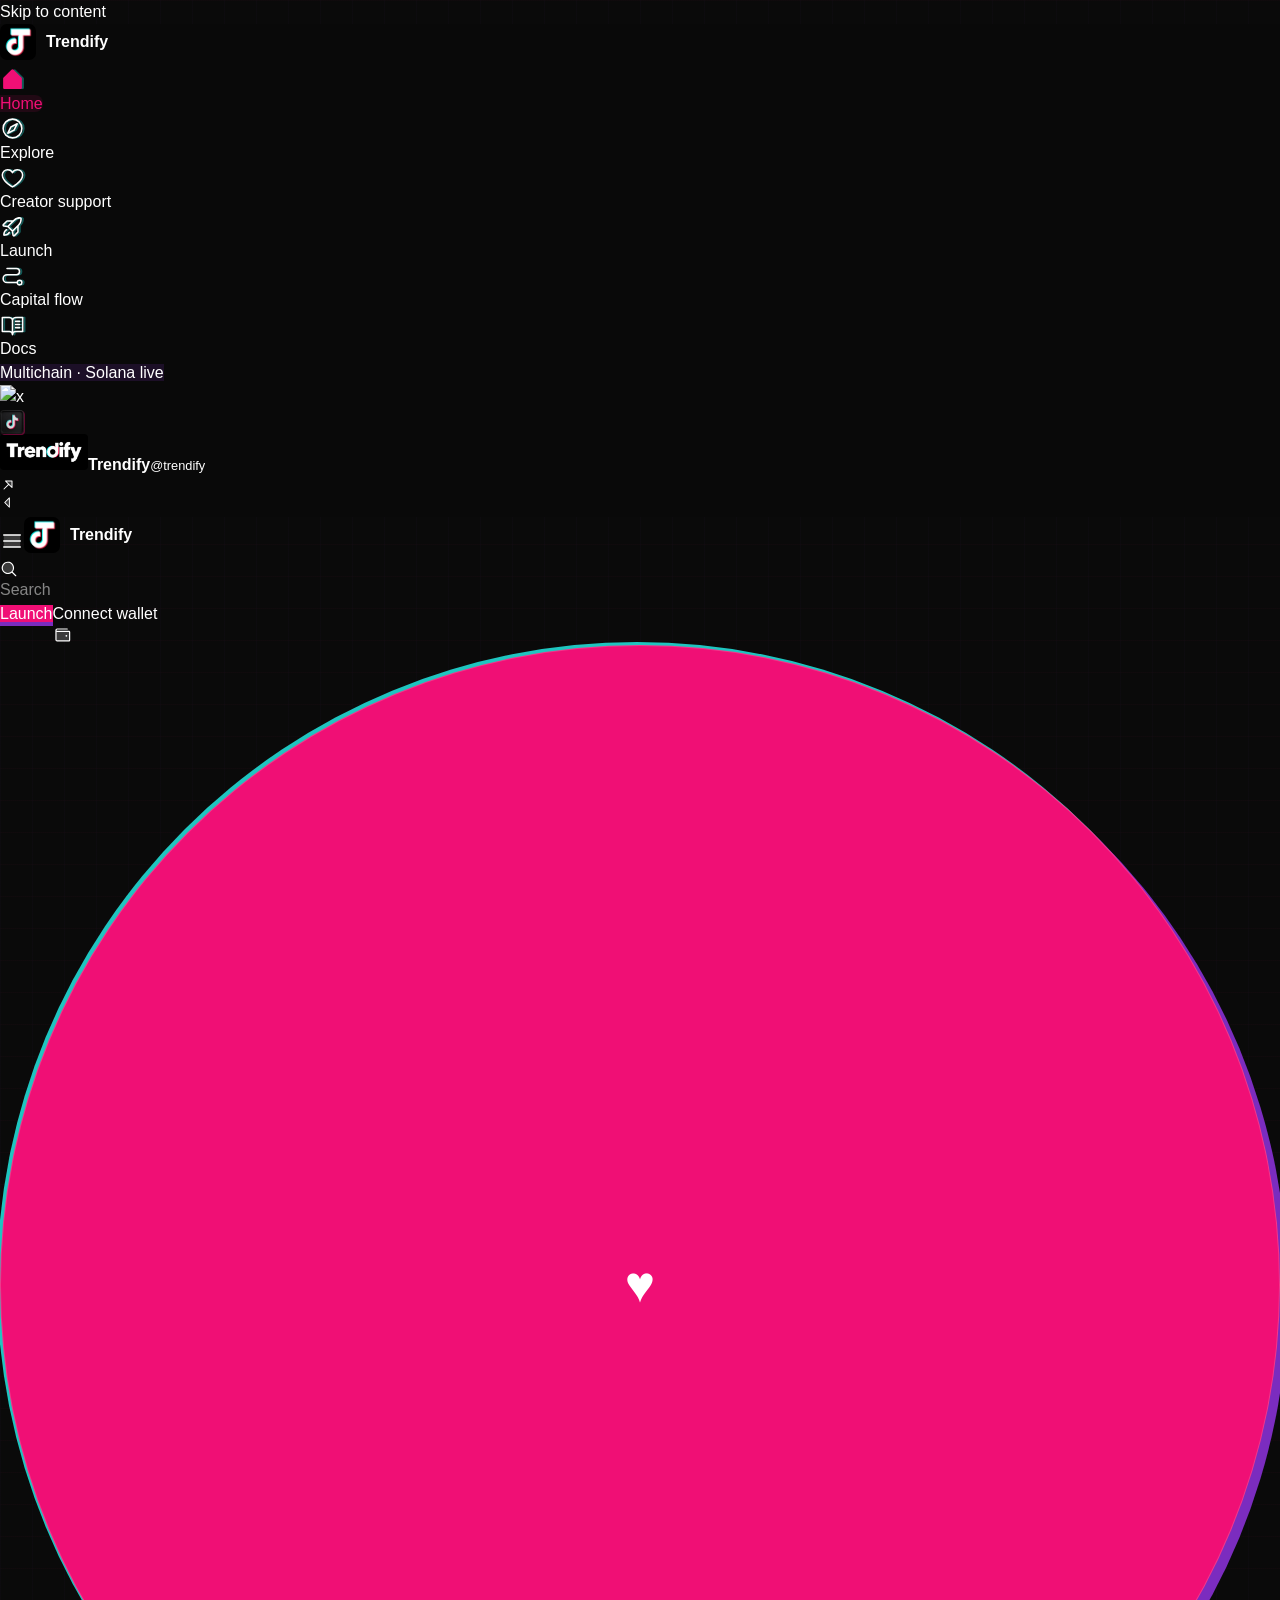
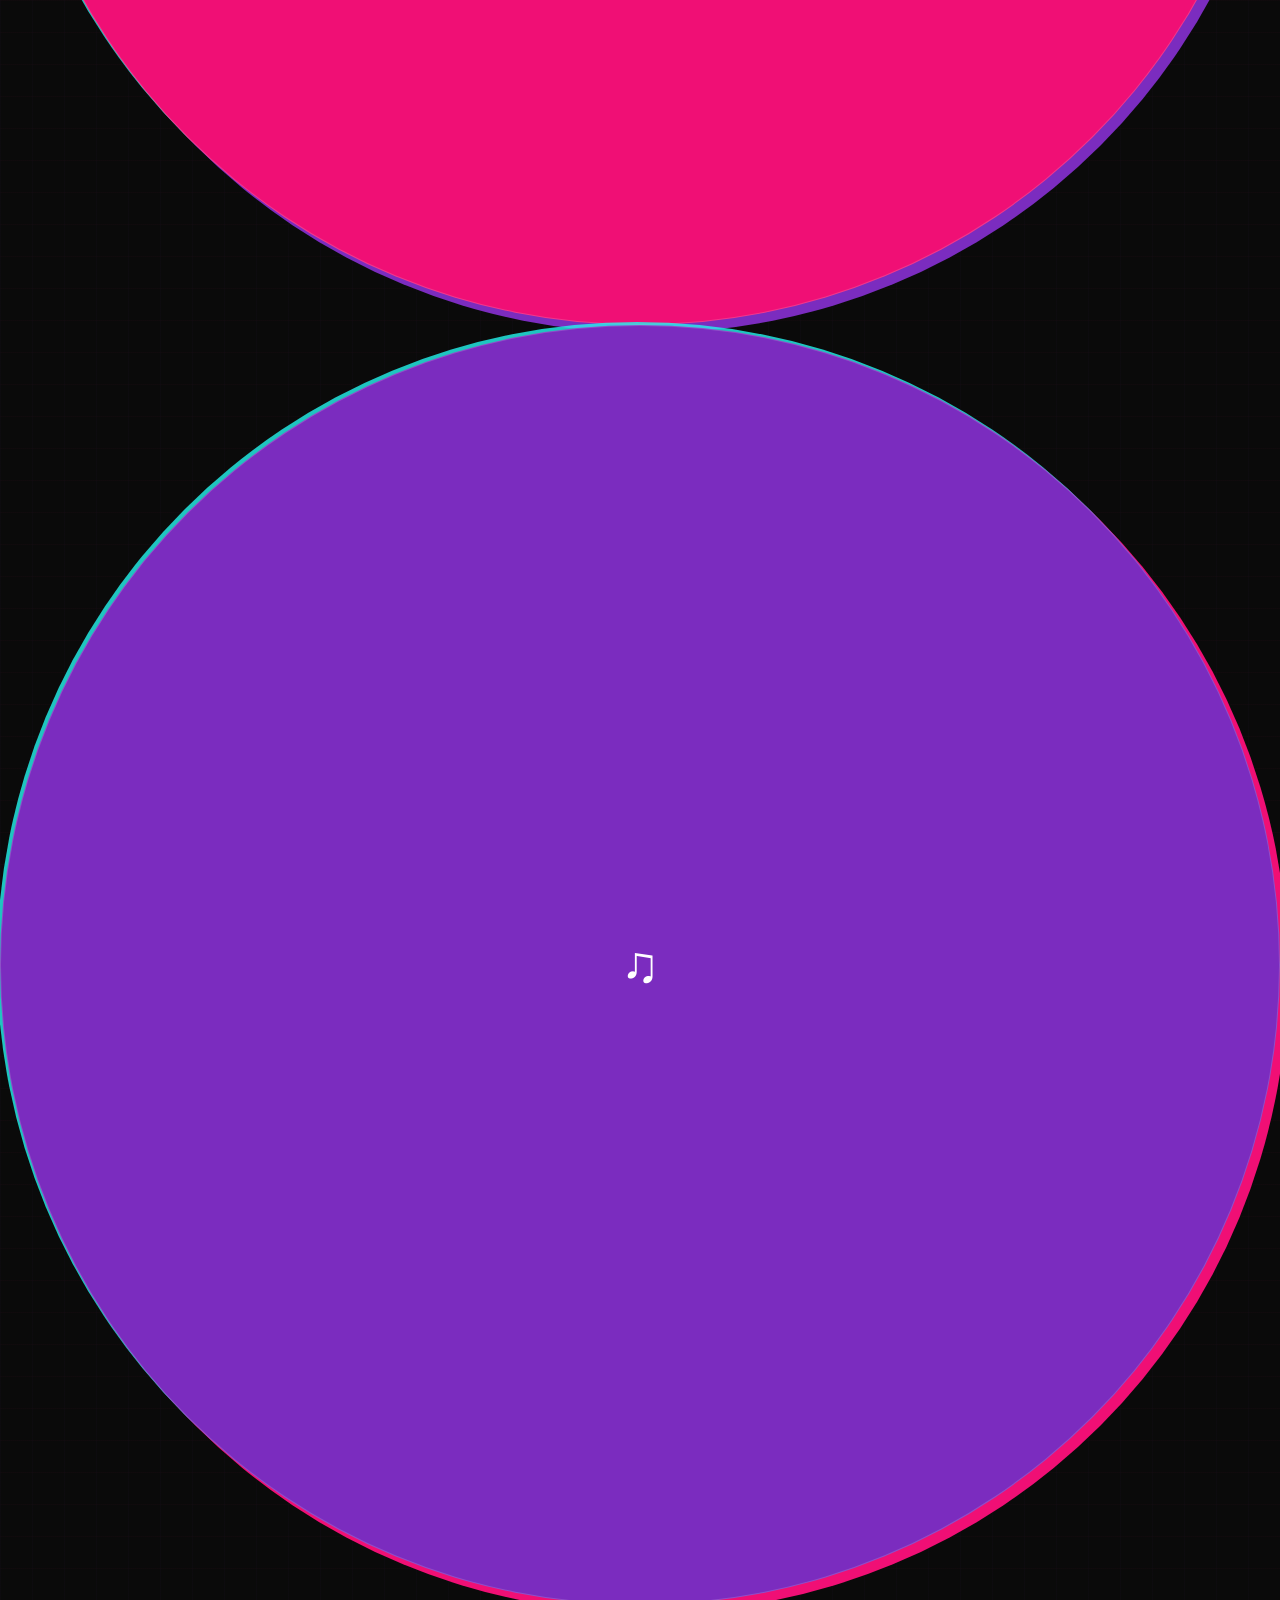
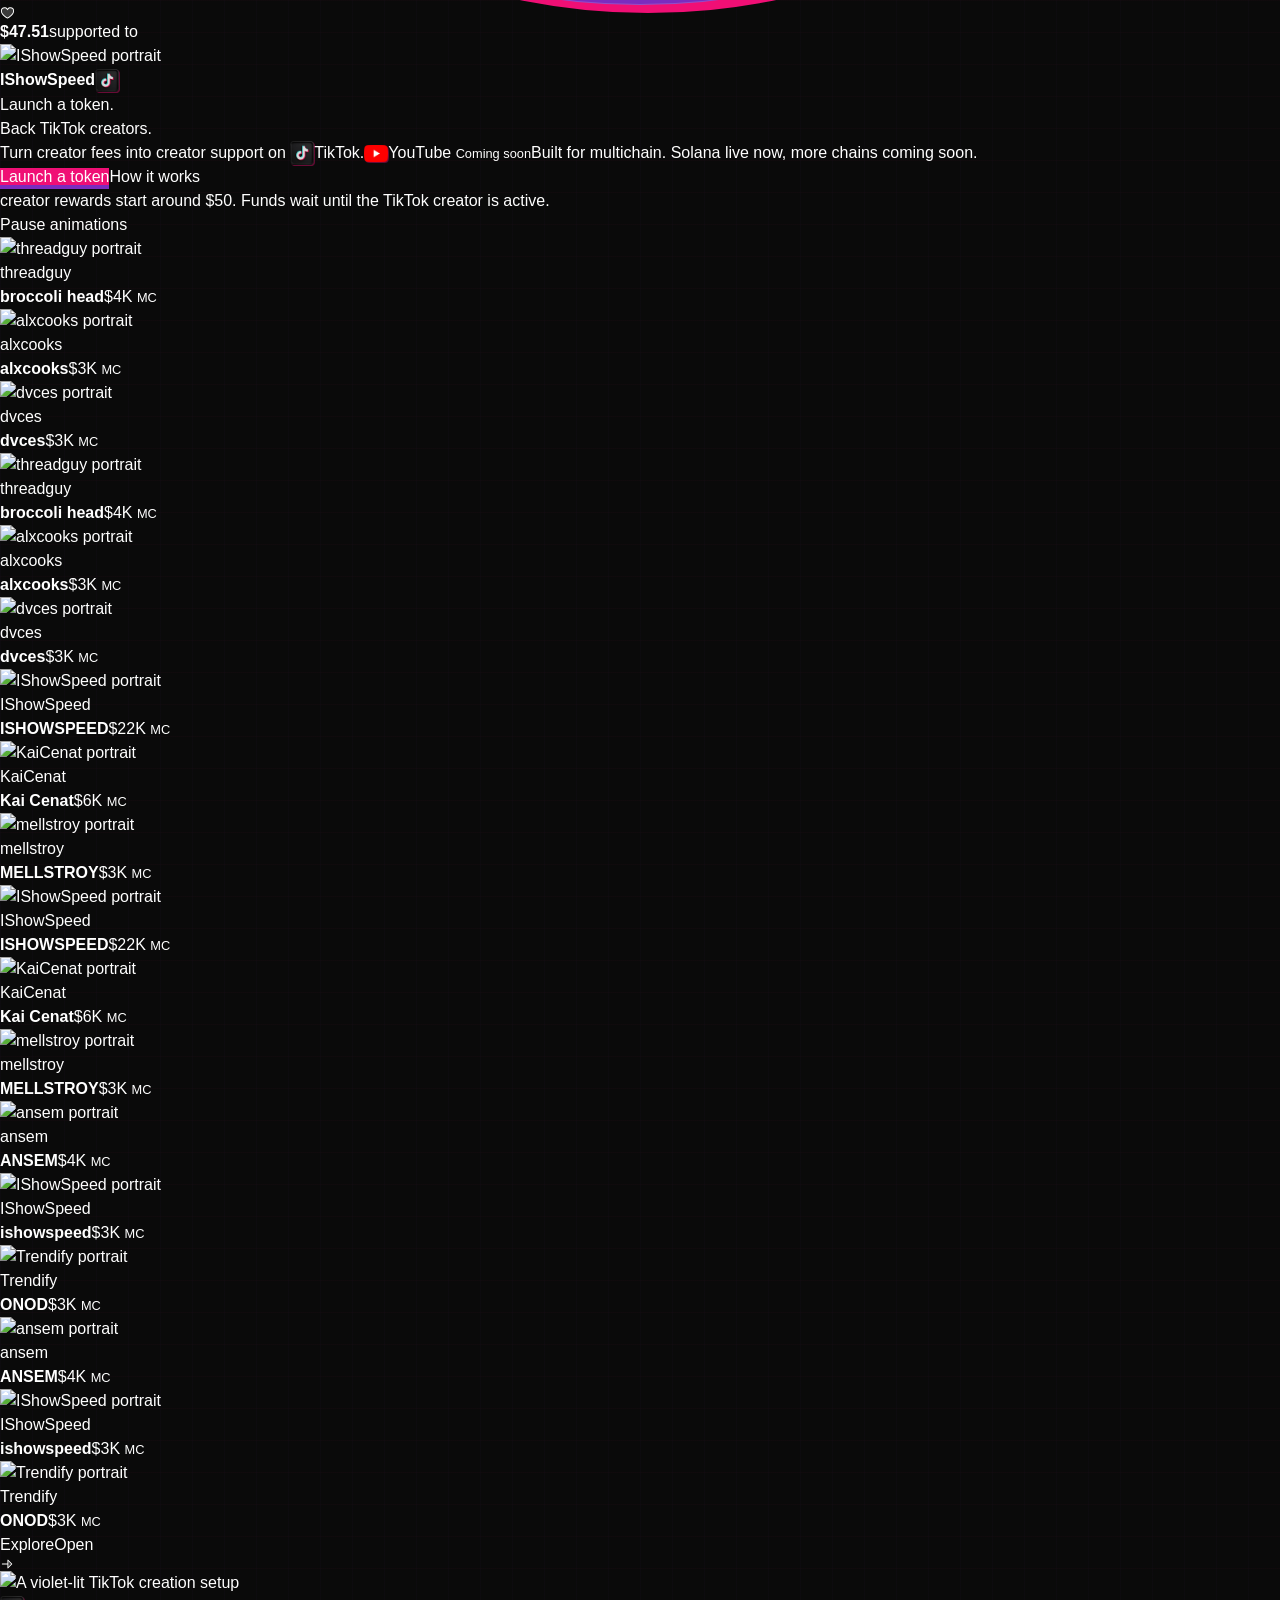
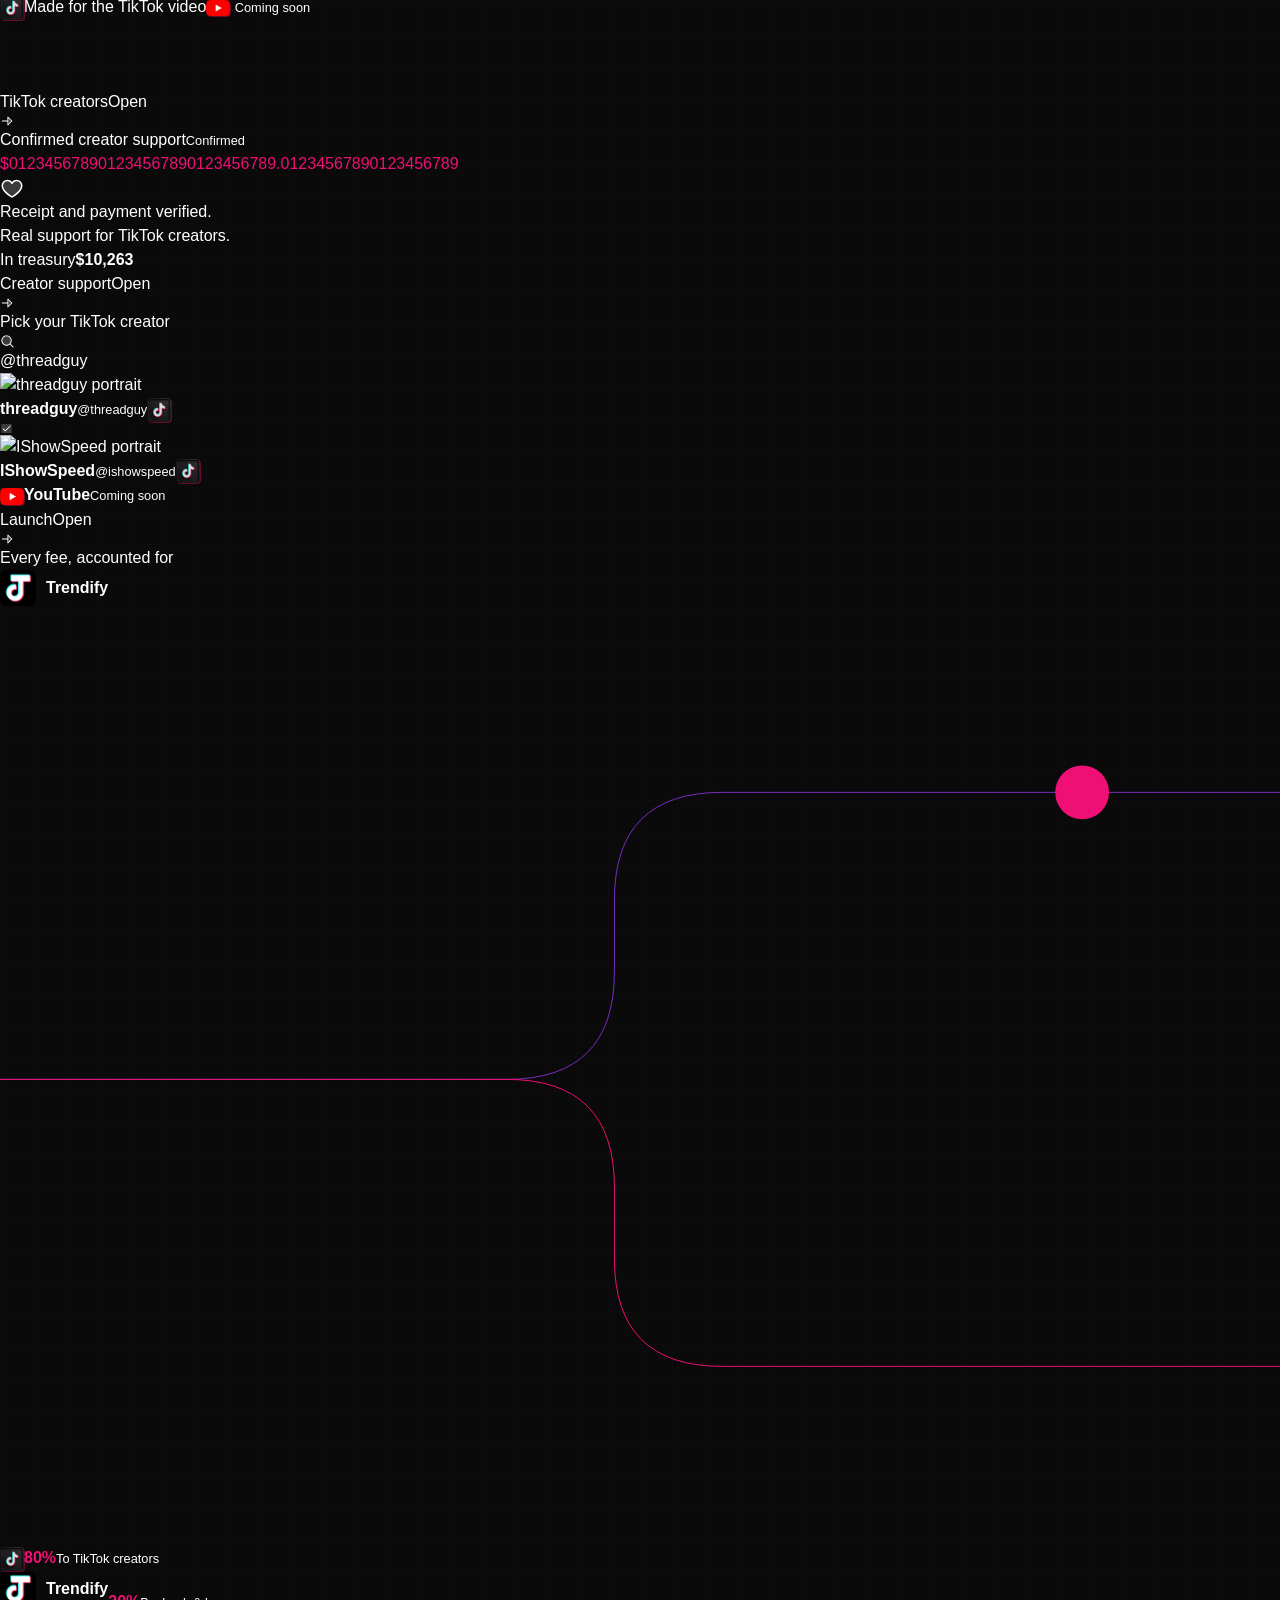
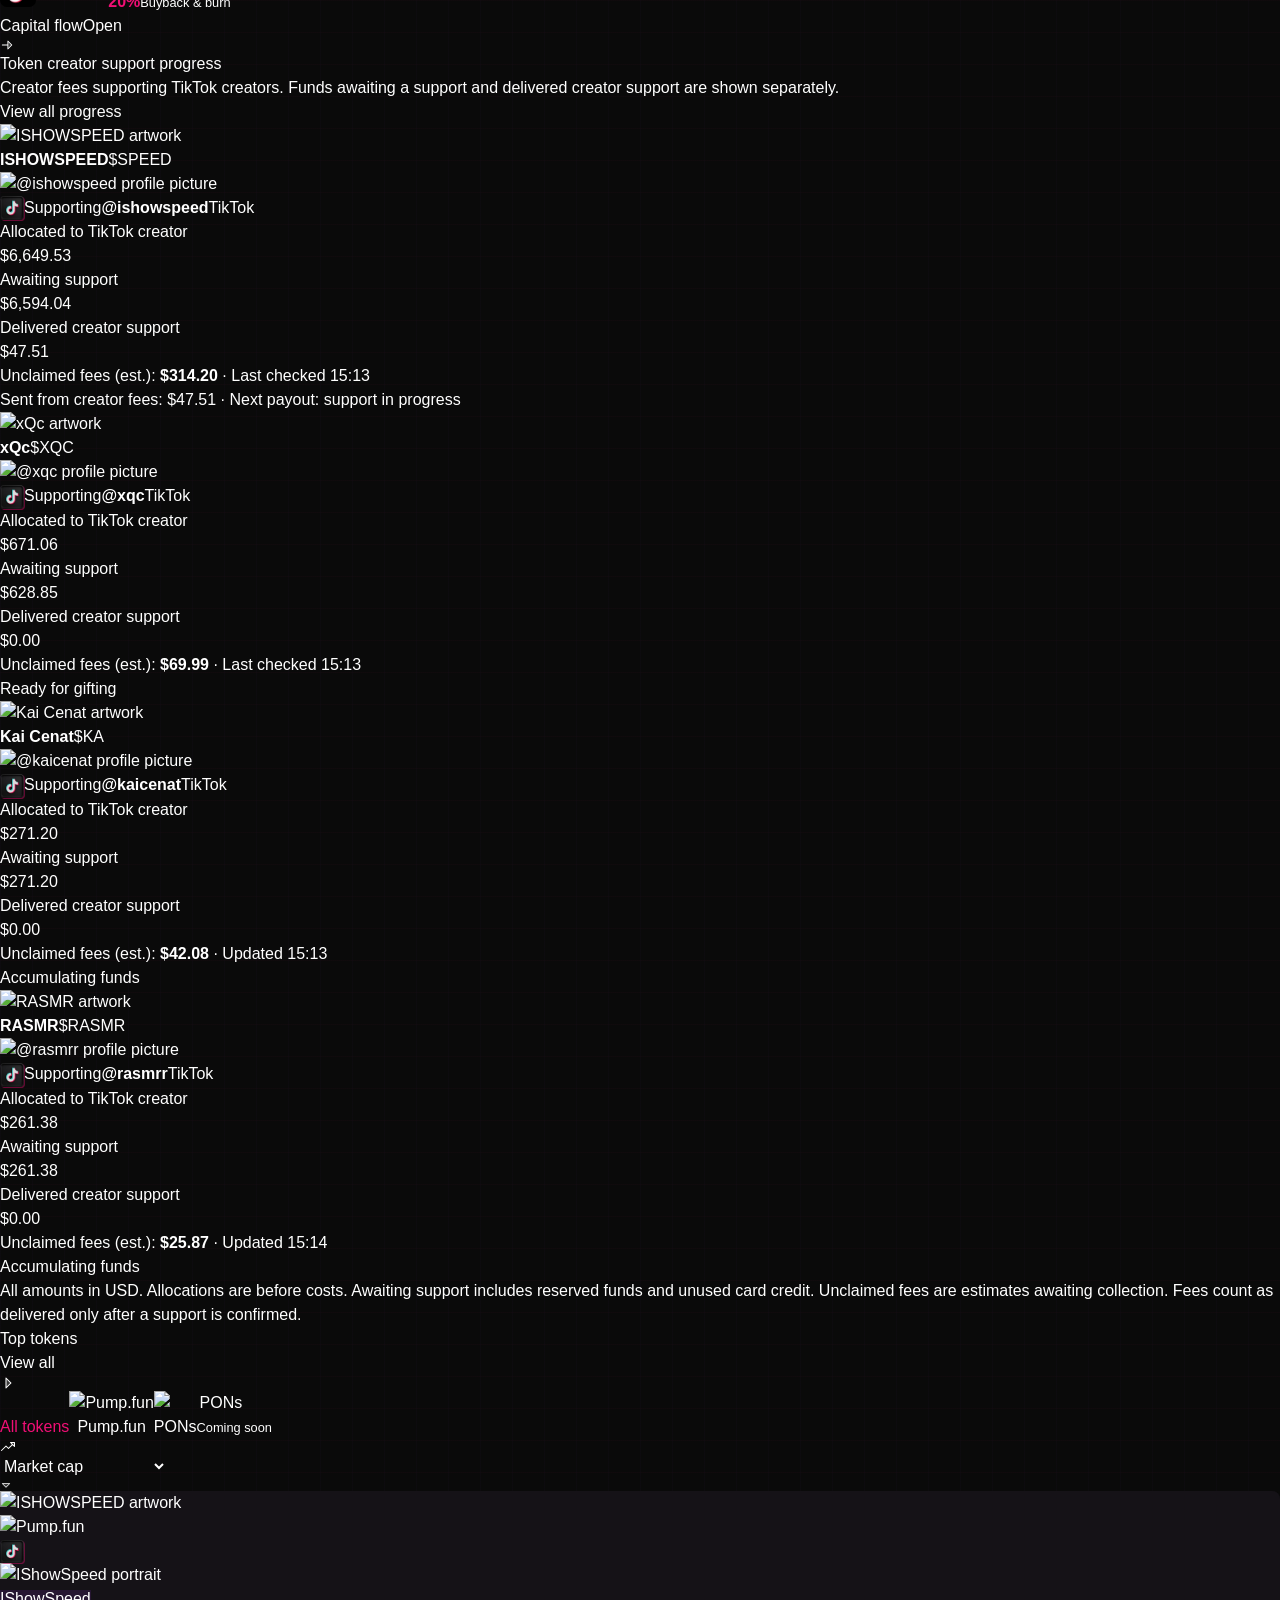
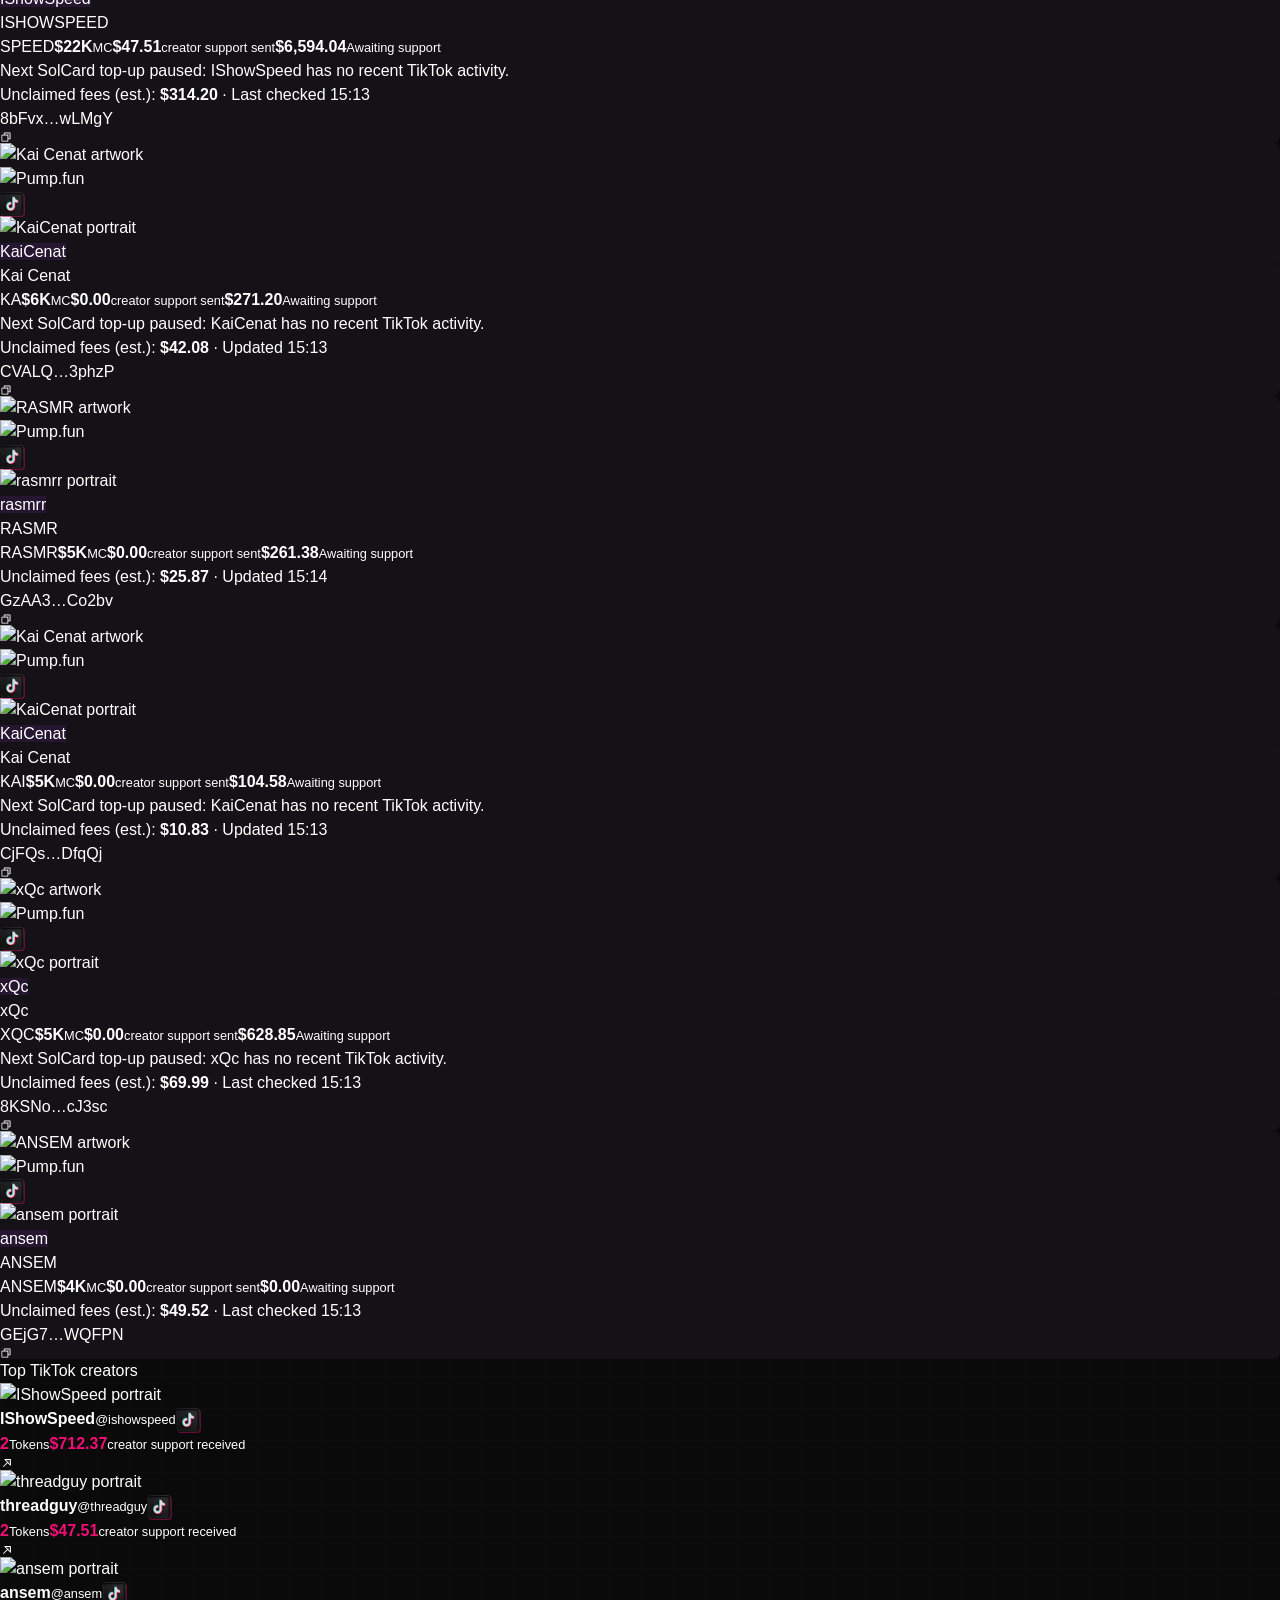
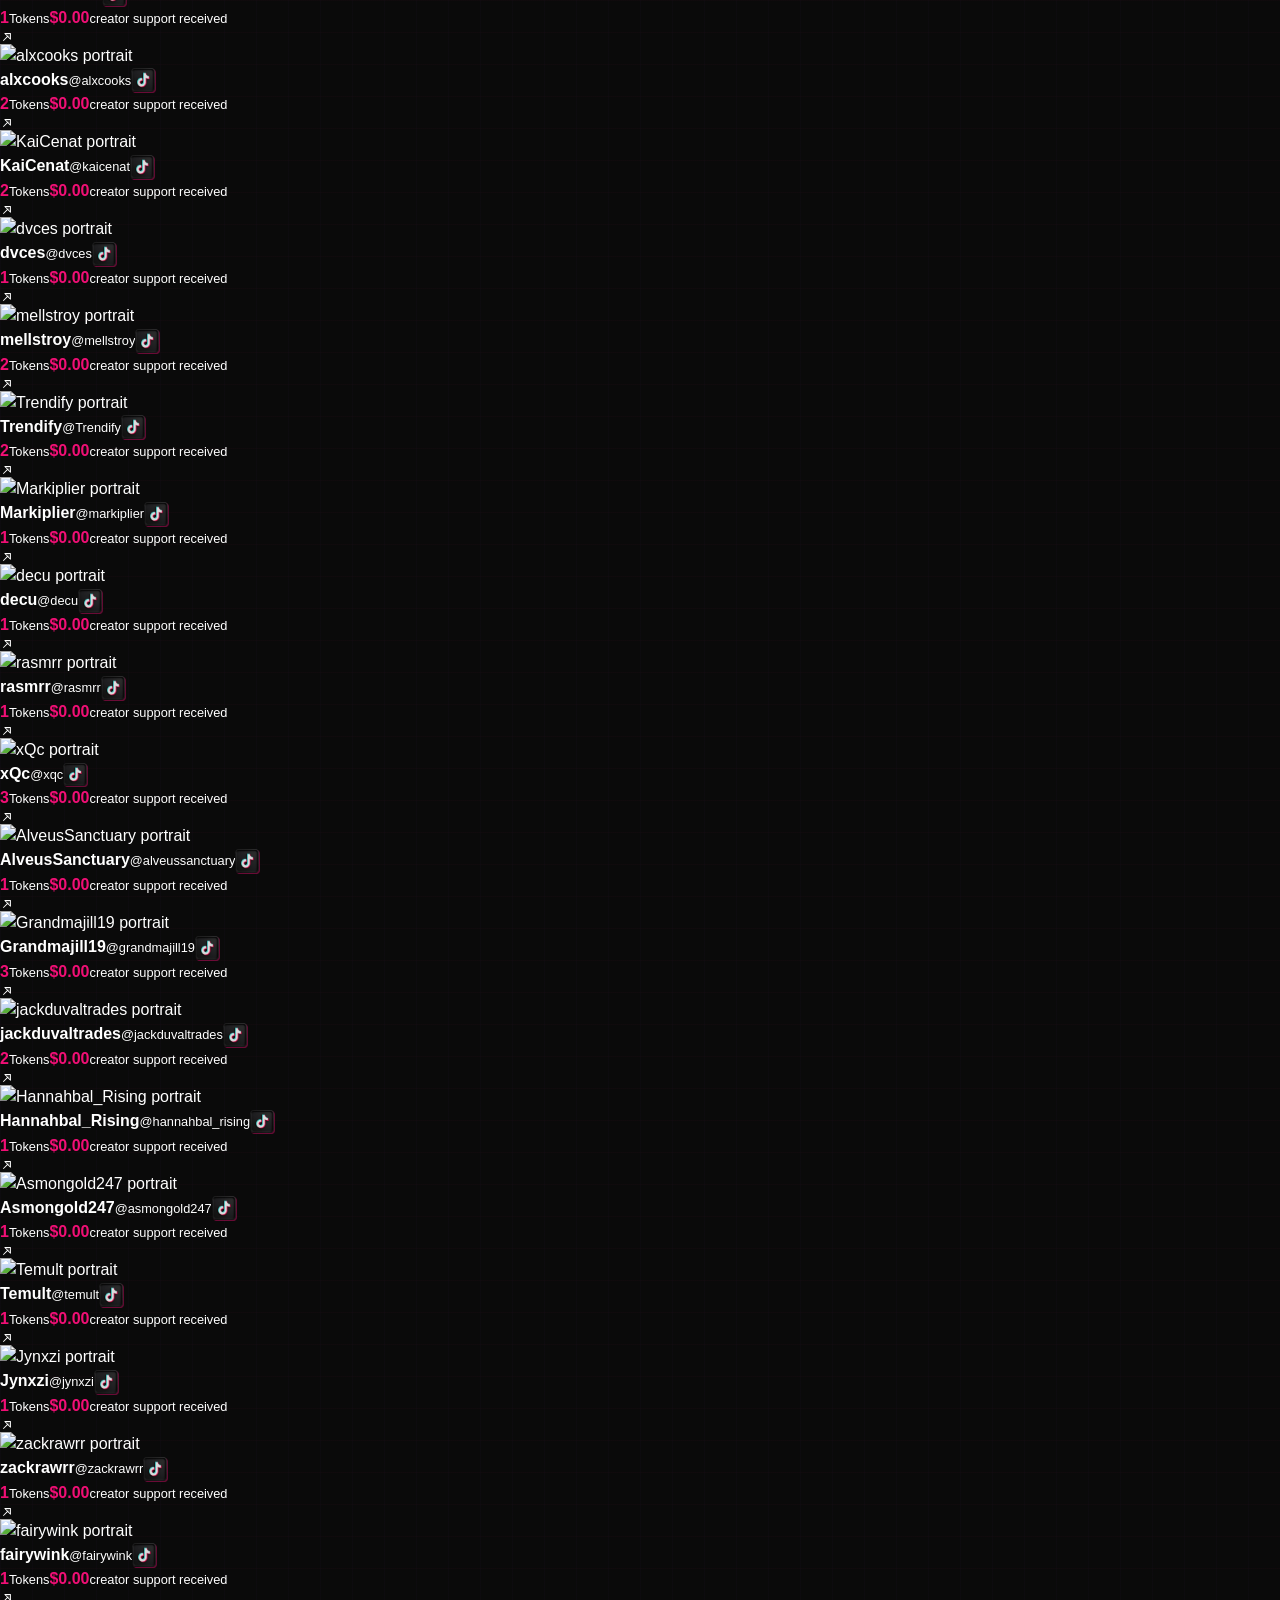
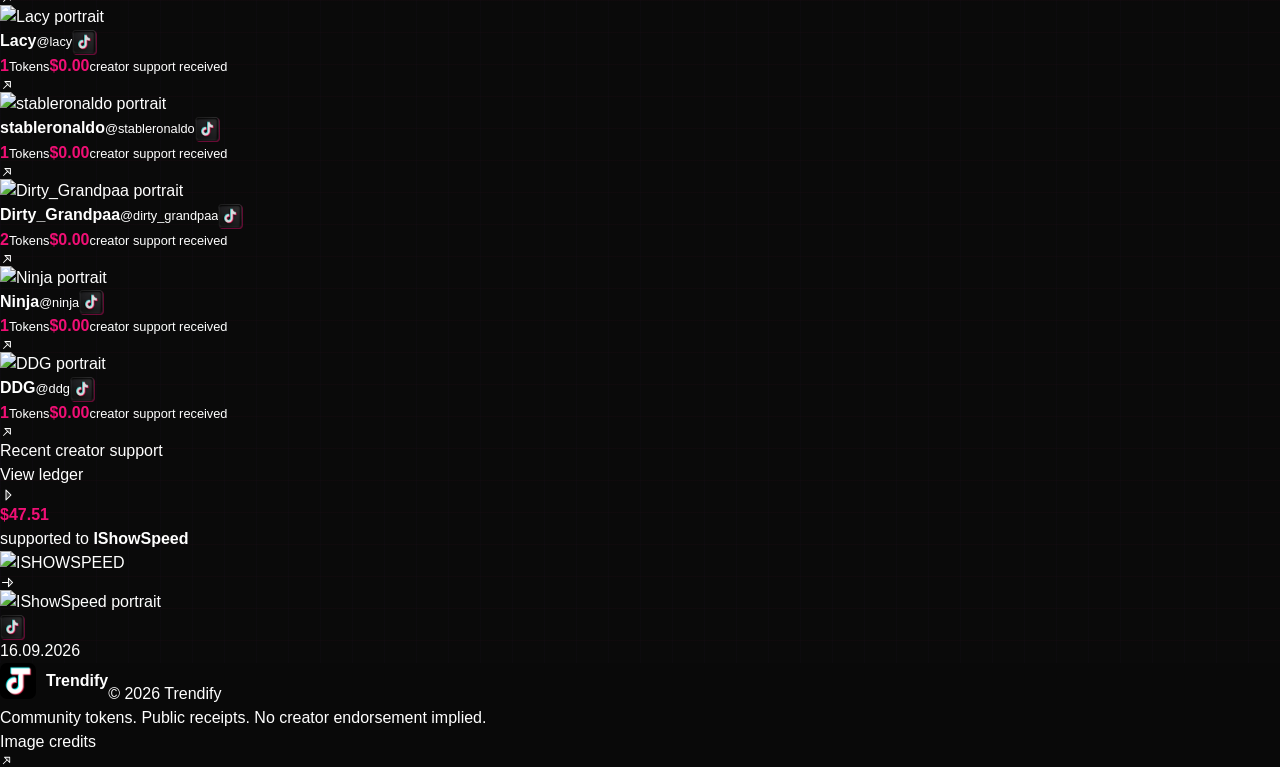
==== commit 898dc068: "Rebrand launchpad as Trendify" ====
--- a/index.html
+++ b/index.html
@@ -3,20 +3,20 @@
     <meta name="viewport" content="width=device-width, initial-scale=1.0">
     <meta name="theme-color" content="#0E0E10">
     <meta name="description" content="Launch a coin. Gift the fees. A multichain platform for turning creator fees into streamer support. Solana is live, with more chains coming soon.">
-    <title>Home · dono</title>
-    <link rel="icon" type="image/svg+xml" href="https://dono.you/favicon.svg">
-    <link rel="apple-touch-icon" href="https://dono.you/assets/brand/apple-touch-icon.png">
+    <title>Home · Trendify</title>
+    <link rel="icon" type="image/png" href="assets/trendify-favicon.png">
+    <link rel="apple-touch-icon" href="assets/trendify-favicon.png">
     <link rel="preload" href="https://dono.you/assets/fonts/nunito-latin-variable.woff2" as="font" type="font/woff2" crossorigin="">
     
     
     
     
     <link rel="stylesheet" crossorigin="" href="https://dono.you/assets/index-q3zPXwY0.css">
-  <link rel="stylesheet" crossorigin="" href="https://dono.you/assets/privy-session-D7V2vsSy.css"><style data-styled="active" data-styled-version="6.5.3"></style>  <link rel="stylesheet" href="site.css?v=wallet-2">
+  <link rel="stylesheet" crossorigin="" href="https://dono.you/assets/privy-session-D7V2vsSy.css"><style data-styled="active" data-styled-version="6.5.3"></style>  <link rel="stylesheet" href="site.css?v=trendify-1">
 </head>
   <body>
     <div id="root"><div class="app-shell "><a href="#main" class="skip-link">Skip to content</a><aside class="sidebar"><a class="logo-link" aria-label="dono home" href="index.html" data-discover="true"><span class="brand "><svg class="brand-wordmark" viewBox="444 192 733 246" width="110" height="37" role="img" aria-label="dono"><image href="https://dono.you/assets/brand/wordmark.png" width="1600" height="600"></image></svg></span></a><nav aria-label="Main navigation"><a aria-label="Home" aria-current="page" class="nav-link active" href="index.html" data-discover="true"><svg xmlns="http://www.w3.org/2000/svg" width="25" height="25" fill="currentColor" viewBox="0 0 256 256"><path d="M224,120v96a8,8,0,0,1-8,8H40a8,8,0,0,1-8-8V120a15.87,15.87,0,0,1,4.69-11.32l80-80a16,16,0,0,1,22.62,0l80,80A15.87,15.87,0,0,1,224,120Z"></path></svg><span>Home</span></a><a aria-label="Explore" class="nav-link " href="explore.html" data-discover="true"><svg xmlns="http://www.w3.org/2000/svg" width="25" height="25" fill="currentColor" viewBox="0 0 256 256"><path d="M128,24A104,104,0,1,0,232,128,104.11,104.11,0,0,0,128,24Zm0,192a88,88,0,1,1,88-88A88.1,88.1,0,0,1,128,216ZM172.42,72.84l-64,32a8.05,8.05,0,0,0-3.58,3.58l-32,64A8,8,0,0,0,80,184a8.1,8.1,0,0,0,3.58-.84l64-32a8.05,8.05,0,0,0,3.58-3.58l32-64a8,8,0,0,0-10.74-10.74ZM138,138,97.89,158.11,118,118l40.15-20.07Z"></path></svg><span>Explore</span></a><a aria-label="Donos" class="nav-link " href="donos.html" data-discover="true"><svg xmlns="http://www.w3.org/2000/svg" width="25" height="25" fill="currentColor" viewBox="0 0 256 256"><path d="M178,40c-20.65,0-38.73,8.88-50,23.89C116.73,48.88,98.65,40,78,40a62.07,62.07,0,0,0-62,62c0,70,103.79,126.66,108.21,129a8,8,0,0,0,7.58,0C136.21,228.66,240,172,240,102A62.07,62.07,0,0,0,178,40ZM128,214.8C109.74,204.16,32,155.69,32,102A46.06,46.06,0,0,1,78,56c19.45,0,35.78,10.36,42.6,27a8,8,0,0,0,14.8,0c6.82-16.67,23.15-27,42.6-27a46.06,46.06,0,0,1,46,46C224,155.61,146.24,204.15,128,214.8Z"></path></svg><span>Donos</span></a><a aria-label="Launch" class="nav-link " href="launch.html" data-discover="true"><svg xmlns="http://www.w3.org/2000/svg" width="25" height="25" fill="currentColor" viewBox="0 0 256 256"><path d="M223.85,47.12a16,16,0,0,0-15-15c-12.58-.75-44.73.4-71.41,27.07L132.69,64H74.36A15.91,15.91,0,0,0,63,68.68L28.7,103a16,16,0,0,0,9.07,27.16l38.47,5.37,44.21,44.21,5.37,38.49a15.94,15.94,0,0,0,10.78,12.92,16.11,16.11,0,0,0,5.1.83A15.91,15.91,0,0,0,153,227.3L187.32,193A15.91,15.91,0,0,0,192,181.64V123.31l4.77-4.77C223.45,91.86,224.6,59.71,223.85,47.12ZM74.36,80h42.33L77.16,119.52,40,114.34Zm74.41-9.45a76.65,76.65,0,0,1,59.11-22.47,76.46,76.46,0,0,1-22.42,59.16L128,164.68,91.32,128ZM176,181.64,141.67,216l-5.19-37.17L176,139.31Zm-74.16,9.5C97.34,201,82.29,224,40,224a8,8,0,0,1-8-8c0-42.29,23-57.34,32.86-61.85a8,8,0,0,1,6.64,14.56c-6.43,2.93-20.62,12.36-23.12,38.91,26.55-2.5,36-16.69,38.91-23.12a8,8,0,1,1,14.56,6.64Z"></path></svg><span>Launch</span></a><a aria-label="Capital flow" class="nav-link " href="flow.html" data-discover="true"><svg xmlns="http://www.w3.org/2000/svg" width="25" height="25" fill="currentColor" viewBox="0 0 256 256"><path d="M200,168a32.06,32.06,0,0,0-31,24H72a32,32,0,0,1,0-64h96a40,40,0,0,0,0-80H72a8,8,0,0,0,0,16h96a24,24,0,0,1,0,48H72a48,48,0,0,0,0,96h97a32,32,0,1,0,31-40Zm0,48a16,16,0,1,1,16-16A16,16,0,0,1,200,216Z"></path></svg><span>Capital flow</span></a><a aria-label="Docs" class="nav-link " href="docs.html" data-discover="true"><svg xmlns="http://www.w3.org/2000/svg" width="25" height="25" fill="currentColor" viewBox="0 0 256 256"><path d="M232,48H160a40,40,0,0,0-32,16A40,40,0,0,0,96,48H24a8,8,0,0,0-8,8V200a8,8,0,0,0,8,8H96a24,24,0,0,1,24,24,8,8,0,0,0,16,0,24,24,0,0,1,24-24h72a8,8,0,0,0,8-8V56A8,8,0,0,0,232,48ZM96,192H32V64H96a24,24,0,0,1,24,24V200A39.81,39.81,0,0,0,96,192Zm128,0H160a39.81,39.81,0,0,0-24,8V88a24,24,0,0,1,24-24h64ZM160,88h40a8,8,0,0,1,0,16H160a8,8,0,0,1,0-16Zm48,40a8,8,0,0,1-8,8H160a8,8,0,0,1,0-16h40A8,8,0,0,1,208,128Zm0,32a8,8,0,0,1-8,8H160a8,8,0,0,1,0-16h40A8,8,0,0,1,208,160Z"></path></svg><span>Docs</span></a></nav><div class="sidebar-bottom"><a class="demo-badge" href="/docs#demo" data-discover="true"><span></span>Multichain · Solana live</a><div class="social-links"><a href="https://x.com/donodotyou" target="_blank" rel="noreferrer" aria-label="dono on x" data-state="closed"><img class="brand-logo brand-x " alt="x" draggable="false" src="https://dono.you/assets/brands/x.svg"></a><a href="https://twitch.tv/donodotyou" target="_blank" rel="noreferrer" aria-label="dono on twitch" data-state="closed"><img class="brand-logo brand-twitch " alt="twitch" draggable="false" src="https://dono.you/assets/brands/twitch.svg"></a><a href="https://kick.com/donodotyou" target="_blank" rel="noreferrer" aria-label="dono on kick" data-state="closed"><img class="brand-logo brand-kick " alt="kick" draggable="false" src="https://dono.you/assets/brands/kick.svg"></a><a href="https://tiktok.com/@donodotyou" target="_blank" rel="noreferrer" aria-label="dono on tiktok" data-state="closed"><img class="brand-logo brand-tiktok " alt="tiktok" draggable="false" src="https://dono.you/assets/brands/tiktok.png"></a></div><a class="sidebar-account" aria-label="dono on X" href="https://x.com/donodotyou" target="_blank" rel="noreferrer"><span class="brand brand-small"><img class="brand-mark" alt="dono" width="32" height="32" draggable="false" src="https://dono.you/assets/brand/mark.svg"></span><span><strong>dono</strong><small>@donodotyou</small></span><svg xmlns="http://www.w3.org/2000/svg" width="16" height="16" fill="currentColor" viewBox="0 0 256 256"><path d="M192,64V168L88,64Z" opacity="0.2"></path><path d="M192,56H88a8,8,0,0,0-5.66,13.66L128.69,116,58.34,186.34a8,8,0,0,0,11.32,11.32L140,127.31l46.34,46.35A8,8,0,0,0,200,168V64A8,8,0,0,0,192,56Zm-8,92.69-38.34-38.34h0L107.31,72H184Z"></path></svg></a></div><button class="sidebar-toggle" aria-label="Collapse sidebar"><svg xmlns="http://www.w3.org/2000/svg" width="15" height="15" fill="currentColor" viewBox="0 0 256 256" style="transform: rotate(180deg);"><path d="M176,128,96,208V48Z" opacity="0.2"></path><path d="M181.66,122.34l-80-80A8,8,0,0,0,88,48V208a8,8,0,0,0,13.66,5.66l80-80A8,8,0,0,0,181.66,122.34ZM104,188.69V67.31L164.69,128Z"></path></svg></button></aside><div class="main-shell"><header class="topbar"><div class="mobile-brand"><button class="icon-btn" aria-label="Open navigation" type="button" aria-haspopup="dialog" aria-expanded="false" data-state="closed"><svg xmlns="http://www.w3.org/2000/svg" width="24" height="24" fill="currentColor" viewBox="0 0 256 256"><path d="M216,64V192H40V64Z" opacity="0.2"></path><path d="M224,128a8,8,0,0,1-8,8H40a8,8,0,0,1,0-16H216A8,8,0,0,1,224,128ZM40,72H216a8,8,0,0,0,0-16H40a8,8,0,0,0,0,16ZM216,184H40a8,8,0,0,0,0,16H216a8,8,0,0,0,0-16Z"></path></svg></button><a aria-label="dono home" href="index.html" data-discover="true"><span class="brand "><svg class="brand-wordmark" viewBox="444 192 733 246" width="110" height="37" role="img" aria-label="dono"><image href="https://dono.you/assets/brand/wordmark.png" width="1600" height="600"></image></svg></span></a></div><form class="global-search"><svg xmlns="http://www.w3.org/2000/svg" width="18" height="18" fill="currentColor" viewBox="0 0 256 256"><path d="M192,112a80,80,0,1,1-80-80A80,80,0,0,1,192,112Z" opacity="0.2"></path><path d="M229.66,218.34,179.6,168.28a88.21,88.21,0,1,0-11.32,11.31l50.06,50.07a8,8,0,0,0,11.32-11.32ZM40,112a72,72,0,1,1,72,72A72.08,72.08,0,0,1,40,112Z"></path></svg><input aria-label="Search tokens or contract address" placeholder="Search" value=""></form><div class="topbar-actions"><a class="btn btn-primary topbar-launch" href="launch.html" data-discover="true">Launch</a><button class="wallet-button" aria-label="Connect wallet"><span>Connect wallet</span><svg xmlns="http://www.w3.org/2000/svg" width="19" height="19" fill="currentColor" viewBox="0 0 256 256"><path d="M224,80V192a8,8,0,0,1-8,8H56a16,16,0,0,1-16-16V56A16,16,0,0,0,56,72H216A8,8,0,0,1,224,80Z" opacity="0.2"></path><path d="M216,64H56a8,8,0,0,1,0-16H192a8,8,0,0,0,0-16H56A24,24,0,0,0,32,56V184a24,24,0,0,0,24,24H216a16,16,0,0,0,16-16V80A16,16,0,0,0,216,64Zm0,128H56a8,8,0,0,1-8-8V78.63A23.84,23.84,0,0,0,56,80H216Zm-48-60a12,12,0,1,1,12,12A12,12,0,0,1,168,132Z"></path></svg></button></div></header><main id="main"><div class="home-page"><section class="home-intro"><img class="hero-coin hero-coin-fees" alt="" aria-hidden="true" src="https://dono.you/assets/brand/fee-coin.png"><img class="hero-coin hero-coin-channel" alt="" aria-hidden="true" src="https://dono.you/assets/brand/channel-coin.png"><a class="hero-payment" href="donos.html" data-discover="true" aria-label="View completed donations"><span class="hero-payment-content" style="opacity: 1; transform: none;"><svg xmlns="http://www.w3.org/2000/svg" width="15" height="15" fill="currentColor" viewBox="0 0 256 256"><path d="M232,102c0,66-104,122-104,122S24,168,24,102A54,54,0,0,1,78,48c22.59,0,41.94,12.31,50,32,8.06-19.69,27.41-32,50-32A54,54,0,0,1,232,102Z" opacity="0.2"></path><path d="M178,40c-20.65,0-38.73,8.88-50,23.89C116.73,48.88,98.65,40,78,40a62.07,62.07,0,0,0-62,62c0,70,103.79,126.66,108.21,129a8,8,0,0,0,7.58,0C136.21,228.66,240,172,240,102A62.07,62.07,0,0,0,178,40ZM128,214.8C109.74,204.16,32,155.69,32,102A46.06,46.06,0,0,1,78,56c19.45,0,35.78,10.36,42.6,27a8,8,0,0,0,14.8,0c6.82-16.67,23.15-27,42.6-27a46.06,46.06,0,0,1,46,46C224,155.61,146.24,204.15,128,214.8Z"></path></svg><strong>$47.51</strong><span>dono’d to</span><img alt="IShowSpeed portrait" class="token-image avatar" loading="lazy" decoding="async" referrerpolicy="no-referrer" draggable="false" data-image-state="loaded" src="https://static-cdn.jtvnw.net/jtv_user_pictures/46a38d3a-a39c-4c43-ac12-c331b1c469c2-profile_image-300x300.png"><b>IShowSpeed</b><span class="platform-mark twitch"><img class="brand-logo brand-twitch " alt="twitch" draggable="false" src="https://dono.you/assets/brands/twitch.svg"></span></span></a><h1>Launch a token.<br> Back the stream.</h1><p>Turn creator fees into donos on <span class="inline-platform"><img class="brand-logo brand-twitch " alt="twitch" draggable="false" src="https://dono.you/assets/brands/twitch.svg"><span>Twitch.</span></span><span class="hero-platform-soon public-platform-soon"><img class="brand-logo brand-kick " alt="kick" draggable="false" src="https://dono.you/assets/brands/kick.svg">Kick <small>Coming soon</small></span><span class="hero-chain-note">Built for multichain. Solana live now, more chains coming soon.</span></p><div class="hero-actions"><a class="btn btn-primary" href="launch.html" data-discover="true">Launch a token</a><a class="btn btn-secondary" href="docs.html" data-discover="true">How it works</a></div><p class="hero-support-note">Gifted subs start around $50. Funds wait until the streamer is live.</p></section><div class="preview-showcase"><div class="preview-motion-tools"><button type="button" class="preview-motion-toggle" aria-pressed="false">Pause animations</button></div><section class="preview-grid" aria-label="Explore dono" data-motion-paused="false"><a class="preview-tile preview-explore" href="explore.html" data-discover="true" aria-label="Explore community tokens"><div class="token-wall" aria-hidden="true"><div class="token-wall-column column-0"><div class="token-wall-run"><div class="token-wall-group"><div class="mini-token"><div class="mini-token-art"><img alt="" class="token-image" loading="lazy" decoding="async" referrerpolicy="no-referrer" draggable="false" data-image-state="loaded" src="https://dono.you/api/token-images/c0244de776feab2cb89d8dcfc7b4b94566c13b0257ea0707cde88773151ea096"><span><img alt="threadguy portrait" class="token-image avatar" loading="lazy" decoding="async" referrerpolicy="no-referrer" draggable="false" data-image-state="loaded" src="https://static-cdn.jtvnw.net/jtv_user_pictures/36375bf2-fec0-4fb3-a5f2-02575bb63325-profile_image-300x300.png">threadguy</span></div><div class="mini-token-info"><strong>broccoli head</strong><span title="Market data. Last updated 2026-09-17T12:14:25.694Z.">$4K <small>MC</small></span></div></div><div class="mini-token"><div class="mini-token-art"><img alt="" class="token-image" loading="lazy" decoding="async" referrerpolicy="no-referrer" draggable="false" data-image-state="loaded" src="https://dono.you/api/token-images/d841ed5fe73216721d65b187d6226299e63864e6f5e1be6bc9d95c2aa97167b5"><span><img alt="alxcooks portrait" class="token-image avatar" loading="lazy" decoding="async" referrerpolicy="no-referrer" draggable="false" data-image-state="loaded" src="https://static-cdn.jtvnw.net/jtv_user_pictures/4075d86e-07ac-46dd-8dcf-e94a3abc09a0-profile_image-300x300.png">alxcooks</span></div><div class="mini-token-info"><strong>alxcooks</strong><span title="Market data. Last updated 2026-09-17T12:14:25.694Z.">$3K <small>MC</small></span></div></div><div class="mini-token"><div class="mini-token-art"><img alt="" class="token-image" loading="lazy" decoding="async" referrerpolicy="no-referrer" draggable="false" data-image-state="loaded" src="https://dono.you/api/token-images/207fa0a4e2416d72fcac9044e6fd1800d30d00600589842c3abc8fff6f28e83b"><span><img alt="dvces portrait" class="token-image avatar" loading="lazy" decoding="async" referrerpolicy="no-referrer" draggable="false" data-image-state="loaded" src="https://static-cdn.jtvnw.net/jtv_user_pictures/ce338330-e9a1-4a54-bef0-9c6e6f4fb136-profile_image-300x300.png">dvces</span></div><div class="mini-token-info"><strong>dvces</strong><span title="Market data. Last updated 2026-09-17T12:14:25.694Z.">$3K <small>MC</small></span></div></div></div><div class="token-wall-group"><div class="mini-token"><div class="mini-token-art"><img alt="" class="token-image" loading="lazy" decoding="async" referrerpolicy="no-referrer" draggable="false" data-image-state="loaded" src="https://dono.you/api/token-images/c0244de776feab2cb89d8dcfc7b4b94566c13b0257ea0707cde88773151ea096"><span><img alt="threadguy portrait" class="token-image avatar" loading="lazy" decoding="async" referrerpolicy="no-referrer" draggable="false" data-image-state="loaded" src="https://static-cdn.jtvnw.net/jtv_user_pictures/36375bf2-fec0-4fb3-a5f2-02575bb63325-profile_image-300x300.png">threadguy</span></div><div class="mini-token-info"><strong>broccoli head</strong><span title="Market data. Last updated 2026-09-17T12:14:25.694Z.">$4K <small>MC</small></span></div></div><div class="mini-token"><div class="mini-token-art"><img alt="" class="token-image" loading="lazy" decoding="async" referrerpolicy="no-referrer" draggable="false" data-image-state="loaded" src="https://dono.you/api/token-images/d841ed5fe73216721d65b187d6226299e63864e6f5e1be6bc9d95c2aa97167b5"><span><img alt="alxcooks portrait" class="token-image avatar" loading="lazy" decoding="async" referrerpolicy="no-referrer" draggable="false" data-image-state="loaded" src="https://static-cdn.jtvnw.net/jtv_user_pictures/4075d86e-07ac-46dd-8dcf-e94a3abc09a0-profile_image-300x300.png">alxcooks</span></div><div class="mini-token-info"><strong>alxcooks</strong><span title="Market data. Last updated 2026-09-17T12:14:25.694Z.">$3K <small>MC</small></span></div></div><div class="mini-token"><div class="mini-token-art"><img alt="" class="token-image" loading="lazy" decoding="async" referrerpolicy="no-referrer" draggable="false" data-image-state="loaded" src="https://dono.you/api/token-images/207fa0a4e2416d72fcac9044e6fd1800d30d00600589842c3abc8fff6f28e83b"><span><img alt="dvces portrait" class="token-image avatar" loading="lazy" decoding="async" referrerpolicy="no-referrer" draggable="false" data-image-state="loaded" src="https://static-cdn.jtvnw.net/jtv_user_pictures/ce338330-e9a1-4a54-bef0-9c6e6f4fb136-profile_image-300x300.png">dvces</span></div><div class="mini-token-info"><strong>dvces</strong><span title="Market data. Last updated 2026-09-17T12:14:25.694Z.">$3K <small>MC</small></span></div></div></div></div></div><div class="token-wall-column column-1"><div class="token-wall-run"><div class="token-wall-group"><div class="mini-token"><div class="mini-token-art"><img alt="" class="token-image" loading="lazy" decoding="async" referrerpolicy="no-referrer" draggable="false" data-image-state="loaded" src="https://dono.you/api/token-images/895b3a5a24c71f39c597b64fc6ce247a94dcb7ed57808c71dae1afa8eb383ff2"><span><img alt="IShowSpeed portrait" class="token-image avatar" loading="lazy" decoding="async" referrerpolicy="no-referrer" draggable="false" data-image-state="loaded" src="https://static-cdn.jtvnw.net/jtv_user_pictures/46a38d3a-a39c-4c43-ac12-c331b1c469c2-profile_image-300x300.png">IShowSpeed</span></div><div class="mini-token-info"><strong>ISHOWSPEED</strong><span title="Market data. Last updated 2026-09-17T12:14:25.694Z.">$22K <small>MC</small></span></div></div><div class="mini-token"><div class="mini-token-art"><img alt="" class="token-image" loading="lazy" decoding="async" referrerpolicy="no-referrer" draggable="false" data-image-state="loaded" src="https://dono.you/api/token-images/9bbcbe0fcf25f41207bd530d932e0abc2914866f2f091526fe2dee3ac195f73f"><span><img alt="KaiCenat portrait" class="token-image avatar" loading="lazy" decoding="async" referrerpolicy="no-referrer" draggable="false" data-image-state="loaded" src="https://static-cdn.jtvnw.net/jtv_user_pictures/bf6a04cf-3f44-4986-8eed-5c36bfad542b-profile_image-300x300.png">KaiCenat</span></div><div class="mini-token-info"><strong>Kai Cenat</strong><span title="Market data. Last updated 2026-09-17T12:14:25.694Z.">$6K <small>MC</small></span></div></div><div class="mini-token"><div class="mini-token-art"><img alt="" class="token-image" loading="lazy" decoding="async" referrerpolicy="no-referrer" draggable="false" data-image-state="loaded" src="https://dono.you/api/token-images/1f8a8a8d9f6341230c37c9bde52610c78356ab5cbec61224350c16a7d1d1463d"><span><img alt="mellstroy portrait" class="token-image avatar" loading="lazy" decoding="async" referrerpolicy="no-referrer" draggable="false" data-image-state="loaded" src="https://static-cdn.jtvnw.net/jtv_user_pictures/mellstroy-profile_image-ce67a84d927c03de-300x300.jpeg">mellstroy</span></div><div class="mini-token-info"><strong>MELLSTROY</strong><span title="Market data. Last updated 2026-09-17T12:14:25.694Z.">$3K <small>MC</small></span></div></div></div><div class="token-wall-group"><div class="mini-token"><div class="mini-token-art"><img alt="" class="token-image" loading="lazy" decoding="async" referrerpolicy="no-referrer" draggable="false" data-image-state="loaded" src="https://dono.you/api/token-images/895b3a5a24c71f39c597b64fc6ce247a94dcb7ed57808c71dae1afa8eb383ff2"><span><img alt="IShowSpeed portrait" class="token-image avatar" loading="lazy" decoding="async" referrerpolicy="no-referrer" draggable="false" data-image-state="loaded" src="https://static-cdn.jtvnw.net/jtv_user_pictures/46a38d3a-a39c-4c43-ac12-c331b1c469c2-profile_image-300x300.png">IShowSpeed</span></div><div class="mini-token-info"><strong>ISHOWSPEED</strong><span title="Market data. Last updated 2026-09-17T12:14:25.694Z.">$22K <small>MC</small></span></div></div><div class="mini-token"><div class="mini-token-art"><img alt="" class="token-image" loading="lazy" decoding="async" referrerpolicy="no-referrer" draggable="false" data-image-state="loaded" src="https://dono.you/api/token-images/9bbcbe0fcf25f41207bd530d932e0abc2914866f2f091526fe2dee3ac195f73f"><span><img alt="KaiCenat portrait" class="token-image avatar" loading="lazy" decoding="async" referrerpolicy="no-referrer" draggable="false" data-image-state="loaded" src="https://static-cdn.jtvnw.net/jtv_user_pictures/bf6a04cf-3f44-4986-8eed-5c36bfad542b-profile_image-300x300.png">KaiCenat</span></div><div class="mini-token-info"><strong>Kai Cenat</strong><span title="Market data. Last updated 2026-09-17T12:14:25.694Z.">$6K <small>MC</small></span></div></div><div class="mini-token"><div class="mini-token-art"><img alt="" class="token-image" loading="lazy" decoding="async" referrerpolicy="no-referrer" draggable="false" data-image-state="loaded" src="https://dono.you/api/token-images/1f8a8a8d9f6341230c37c9bde52610c78356ab5cbec61224350c16a7d1d1463d"><span><img alt="mellstroy portrait" class="token-image avatar" loading="lazy" decoding="async" referrerpolicy="no-referrer" draggable="false" data-image-state="loaded" src="https://static-cdn.jtvnw.net/jtv_user_pictures/mellstroy-profile_image-ce67a84d927c03de-300x300.jpeg">mellstroy</span></div><div class="mini-token-info"><strong>MELLSTROY</strong><span title="Market data. Last updated 2026-09-17T12:14:25.694Z.">$3K <small>MC</small></span></div></div></div></div></div><div class="token-wall-column column-2"><div class="token-wall-run"><div class="token-wall-group"><div class="mini-token"><div class="mini-token-art"><img alt="" class="token-image" loading="lazy" decoding="async" referrerpolicy="no-referrer" draggable="false" data-image-state="loaded" src="https://dono.you/api/token-images/459647da96c48a73169fdd8edfe415b986eb272fac8649d7c0640c52cd526e0b"><span><img alt="ansem portrait" class="token-image avatar" loading="lazy" decoding="async" referrerpolicy="no-referrer" draggable="false" data-image-state="loaded" src="https://static-cdn.jtvnw.net/user-default-pictures-uv/13e5fa74-defa-11e9-809c-784f43822e80-profile_image-300x300.png">ansem</span></div><div class="mini-token-info"><strong>ANSEM</strong><span title="Market data. Last updated 2026-09-17T12:14:25.694Z.">$4K <small>MC</small></span></div></div><div class="mini-token"><div class="mini-token-art"><img alt="" class="token-image" loading="lazy" decoding="async" referrerpolicy="no-referrer" draggable="false" data-image-state="loaded" src="https://dono.you/api/token-images/37c7978acc65937b47e0c13c74cc1a6a0b3cb0b64046f240e6cc5f6528ebad94"><span><img alt="IShowSpeed portrait" class="token-image avatar" loading="lazy" decoding="async" referrerpolicy="no-referrer" draggable="false" data-image-state="loaded" src="https://static-cdn.jtvnw.net/jtv_user_pictures/46a38d3a-a39c-4c43-ac12-c331b1c469c2-profile_image-300x300.png">IShowSpeed</span></div><div class="mini-token-info"><strong>ishowspeed</strong><span title="Market data. Last updated 2026-09-17T12:14:25.694Z.">$3K <small>MC</small></span></div></div><div class="mini-token"><div class="mini-token-art"><img alt="" class="token-image" loading="lazy" decoding="async" referrerpolicy="no-referrer" draggable="false" data-image-state="loaded" src="https://dono.you/api/token-images/77c634d2da6c50c8bf30d8b650460dc0ebbed00f7af920f5acdc994afb2bcf91"><span><img alt="dono portrait" class="token-image avatar" loading="lazy" decoding="async" referrerpolicy="no-referrer" draggable="false" data-image-state="loaded" src="https://static-cdn.jtvnw.net/user-default-pictures-uv/de130ab0-def7-11e9-b668-784f43822e80-profile_image-300x300.png">dono</span></div><div class="mini-token-info"><strong>ONOD</strong><span title="Market data. Last updated 2026-09-17T12:14:25.694Z.">$3K <small>MC</small></span></div></div></div><div class="token-wall-group"><div class="mini-token"><div class="mini-token-art"><img alt="" class="token-image" loading="lazy" decoding="async" referrerpolicy="no-referrer" draggable="false" data-image-state="loaded" src="https://dono.you/api/token-images/459647da96c48a73169fdd8edfe415b986eb272fac8649d7c0640c52cd526e0b"><span><img alt="ansem portrait" class="token-image avatar" loading="lazy" decoding="async" referrerpolicy="no-referrer" draggable="false" data-image-state="loaded" src="https://static-cdn.jtvnw.net/user-default-pictures-uv/13e5fa74-defa-11e9-809c-784f43822e80-profile_image-300x300.png">ansem</span></div><div class="mini-token-info"><strong>ANSEM</strong><span title="Market data. Last updated 2026-09-17T12:14:25.694Z.">$4K <small>MC</small></span></div></div><div class="mini-token"><div class="mini-token-art"><img alt="" class="token-image" loading="lazy" decoding="async" referrerpolicy="no-referrer" draggable="false" data-image-state="loaded" src="https://dono.you/api/token-images/37c7978acc65937b47e0c13c74cc1a6a0b3cb0b64046f240e6cc5f6528ebad94"><span><img alt="IShowSpeed portrait" class="token-image avatar" loading="lazy" decoding="async" referrerpolicy="no-referrer" draggable="false" data-image-state="loaded" src="https://static-cdn.jtvnw.net/jtv_user_pictures/46a38d3a-a39c-4c43-ac12-c331b1c469c2-profile_image-300x300.png">IShowSpeed</span></div><div class="mini-token-info"><strong>ishowspeed</strong><span title="Market data. Last updated 2026-09-17T12:14:25.694Z.">$3K <small>MC</small></span></div></div><div class="mini-token"><div class="mini-token-art"><img alt="" class="token-image" loading="lazy" decoding="async" referrerpolicy="no-referrer" draggable="false" data-image-state="loaded" src="https://dono.you/api/token-images/77c634d2da6c50c8bf30d8b650460dc0ebbed00f7af920f5acdc994afb2bcf91"><span><img alt="dono portrait" class="token-image avatar" loading="lazy" decoding="async" referrerpolicy="no-referrer" draggable="false" data-image-state="loaded" src="https://static-cdn.jtvnw.net/user-default-pictures-uv/de130ab0-def7-11e9-b668-784f43822e80-profile_image-300x300.png">dono</span></div><div class="mini-token-info"><strong>ONOD</strong><span title="Market data. Last updated 2026-09-17T12:14:25.694Z.">$3K <small>MC</small></span></div></div></div></div></div></div><div class="preview-footer"><span>Explore</span><span>Open<svg xmlns="http://www.w3.org/2000/svg" width="14" height="14" fill="currentColor" viewBox="0 0 256 256"><path d="M216,128l-72,72V56Z" opacity="0.2"></path><path d="M221.66,122.34l-72-72A8,8,0,0,0,136,56v64H40a8,8,0,0,0,0,16h96v64a8,8,0,0,0,13.66,5.66l72-72A8,8,0,0,0,221.66,122.34ZM152,180.69V75.31L204.69,128Z"></path></svg></span></div></a><a class="preview-tile preview-stream" aria-label="Discover streamer communities" href="explore.html" data-discover="true"><img class="preview-stream-scene" alt="A violet-lit streaming setup" src="https://dono.you/assets/scene/streaming.jpg"><div class="preview-stream-top"><span><img class="brand-logo brand-twitch " alt="twitch" draggable="false" src="https://dono.you/assets/brands/twitch.svg">Made for the stream</span><span class="public-platform-soon"><img class="brand-logo brand-kick " alt="kick" draggable="false" src="https://dono.you/assets/brands/kick.svg"> <small>Coming soon</small></span></div><div class="stream-payment" style="opacity: 0; transform: translateY(12px);"><img class="brand-logo brand-twitch " alt="twitch" draggable="false" src="https://dono.you/assets/brands/twitch.svg"><div><strong>For your stream.</strong><span>Backed by your community</span></div><span class="payment-heart"><svg xmlns="http://www.w3.org/2000/svg" width="21" height="21" fill="currentColor" viewBox="0 0 256 256"><path d="M240,102c0,70-103.79,126.66-108.21,129a8,8,0,0,1-7.58,0C119.79,228.66,16,172,16,102A62.07,62.07,0,0,1,78,40c20.65,0,38.73,8.88,50,23.89C139.27,48.88,157.35,40,178,40A62.07,62.07,0,0,1,240,102Z"></path></svg></span></div><div class="preview-footer"><span>Streamers</span><span>Open<svg xmlns="http://www.w3.org/2000/svg" width="14" height="14" fill="currentColor" viewBox="0 0 256 256"><path d="M216,128l-72,72V56Z" opacity="0.2"></path><path d="M221.66,122.34l-72-72A8,8,0,0,0,136,56v64H40a8,8,0,0,0,0,16h96v64a8,8,0,0,0,13.66,5.66l72-72A8,8,0,0,0,221.66,122.34ZM152,180.69V75.31L204.69,128Z"></path></svg></span></div></a><a class="preview-tile preview-stats" aria-label="View donations: $759.88 in confirmed gifts; $10,263 in treasury" href="donos.html" data-discover="true"><div class="preview-stats-body"><div class="preview-stat-label"><span>Confirmed gifts</span><small>Confirmed</small></div><span class="rolling-amount" role="img" aria-label="$759.88"><span aria-hidden="true">$</span><span class="rolling-digit" aria-hidden="true"><span style="transform: none;"><span>0</span><span>1</span><span>2</span><span>3</span><span>4</span><span>5</span><span>6</span><span>7</span><span>8</span><span>9</span></span></span><span class="rolling-digit" aria-hidden="true"><span style="transform: none;"><span>0</span><span>1</span><span>2</span><span>3</span><span>4</span><span>5</span><span>6</span><span>7</span><span>8</span><span>9</span></span></span><span class="rolling-digit" aria-hidden="true"><span style="transform: none;"><span>0</span><span>1</span><span>2</span><span>3</span><span>4</span><span>5</span><span>6</span><span>7</span><span>8</span><span>9</span></span></span><span aria-hidden="true">.</span><span class="rolling-digit" aria-hidden="true"><span style="transform: none;"><span>0</span><span>1</span><span>2</span><span>3</span><span>4</span><span>5</span><span>6</span><span>7</span><span>8</span><span>9</span></span></span><span class="rolling-digit" aria-hidden="true"><span style="transform: none;"><span>0</span><span>1</span><span>2</span><span>3</span><span>4</span><span>5</span><span>6</span><span>7</span><span>8</span><span>9</span></span></span></span><div class="preview-confirmed-note"><svg xmlns="http://www.w3.org/2000/svg" width="24" height="24" fill="currentColor" viewBox="0 0 256 256"><path d="M232,102c0,66-104,122-104,122S24,168,24,102A54,54,0,0,1,78,48c22.59,0,41.94,12.31,50,32,8.06-19.69,27.41-32,50-32A54,54,0,0,1,232,102Z" opacity="0.2"></path><path d="M178,40c-20.65,0-38.73,8.88-50,23.89C116.73,48.88,98.65,40,78,40a62.07,62.07,0,0,0-62,62c0,70,103.79,126.66,108.21,129a8,8,0,0,0,7.58,0C136.21,228.66,240,172,240,102A62.07,62.07,0,0,0,178,40ZM128,214.8C109.74,204.16,32,155.69,32,102A46.06,46.06,0,0,1,78,56c19.45,0,35.78,10.36,42.6,27a8,8,0,0,0,14.8,0c6.82-16.67,23.15-27,42.6-27a46.06,46.06,0,0,1,46,46C224,155.61,146.24,204.15,128,214.8Z"></path></svg><span>Receipt and payment verified.<br>Real support for streamers.</span></div><div class="preview-treasury"><span>In treasury</span><strong>$10,263</strong></div></div><div class="preview-footer"><span>Donos</span><span>Open<svg xmlns="http://www.w3.org/2000/svg" width="14" height="14" fill="currentColor" viewBox="0 0 256 256"><path d="M216,128l-72,72V56Z" opacity="0.2"></path><path d="M221.66,122.34l-72-72A8,8,0,0,0,136,56v64H40a8,8,0,0,0,0,16h96v64a8,8,0,0,0,13.66,5.66l72-72A8,8,0,0,0,221.66,122.34ZM152,180.69V75.31L204.69,128Z"></path></svg></span></div></a><a class="preview-tile preview-launch" aria-label="Launch a token for a Twitch streamer" href="launch.html" data-discover="true"><div class="preview-launch-label">Pick your streamer</div><div class="preview-search"><svg xmlns="http://www.w3.org/2000/svg" width="15" height="15" fill="currentColor" viewBox="0 0 256 256"><path d="M192,112a80,80,0,1,1-80-80A80,80,0,0,1,192,112Z" opacity="0.2"></path><path d="M229.66,218.34,179.6,168.28a88.21,88.21,0,1,0-11.32,11.31l50.06,50.07a8,8,0,0,0,11.32-11.32ZM40,112a72,72,0,1,1,72,72A72.08,72.08,0,0,1,40,112Z"></path></svg><span style="opacity: 1;">@threadguy</span><span class="preview-cursor"></span></div><div class="preview-recipients"><div class="preview-recipient selected"><span class="preview-selection" style="opacity: 1;"></span><img alt="threadguy portrait" class="token-image avatar" loading="lazy" decoding="async" referrerpolicy="no-referrer" draggable="false" data-image-state="loaded" src="https://static-cdn.jtvnw.net/jtv_user_pictures/36375bf2-fec0-4fb3-a5f2-02575bb63325-profile_image-300x300.png"><span><strong>threadguy</strong><small>@threadguy</small></span><span class="platform-mark twitch"><img class="brand-logo brand-twitch " alt="twitch" draggable="false" src="https://dono.you/assets/brands/twitch.svg"></span><svg xmlns="http://www.w3.org/2000/svg" width="13" height="13" fill="currentColor" viewBox="0 0 256 256"><path d="M232,56V200a16,16,0,0,1-16,16H40a16,16,0,0,1-16-16V56A16,16,0,0,1,40,40H216A16,16,0,0,1,232,56Z" opacity="0.2"></path><path d="M205.66,85.66l-96,96a8,8,0,0,1-11.32,0l-40-40a8,8,0,0,1,11.32-11.32L104,164.69l90.34-90.35a8,8,0,0,1,11.32,11.32Z"></path></svg></div><div class="preview-recipient "><img alt="IShowSpeed portrait" class="token-image avatar" loading="lazy" decoding="async" referrerpolicy="no-referrer" draggable="false" data-image-state="loaded" src="https://static-cdn.jtvnw.net/jtv_user_pictures/46a38d3a-a39c-4c43-ac12-c331b1c469c2-profile_image-300x300.png"><span><strong>IShowSpeed</strong><small>@ishowspeed</small></span><span class="platform-mark twitch"><img class="brand-logo brand-twitch " alt="twitch" draggable="false" src="https://dono.you/assets/brands/twitch.svg"></span></div><div class="preview-recipient public-platform-soon"><img class="brand-logo brand-kick " alt="kick" draggable="false" src="https://dono.you/assets/brands/kick.svg"><span><strong>Kick</strong><small>Coming soon</small></span></div></div><div class="preview-footer"><span>Launch</span><span>Open<svg xmlns="http://www.w3.org/2000/svg" width="14" height="14" fill="currentColor" viewBox="0 0 256 256"><path d="M216,128l-72,72V56Z" opacity="0.2"></path><path d="M221.66,122.34l-72-72A8,8,0,0,0,136,56v64H40a8,8,0,0,0,0,16h96v64a8,8,0,0,0,13.66,5.66l72-72A8,8,0,0,0,221.66,122.34ZM152,180.69V75.31L204.69,128Z"></path></svg></span></div></a><a class="preview-tile preview-flow" aria-label="See how creator fees are routed: 80 percent for streamers and 20 percent for DONO buybacks" href="flow.html" data-discover="true"><div class="preview-flow-label">Every fee, accounted for</div><div class="preview-route" aria-hidden="true"><div class="preview-route-source"><span class="brand brand-small"><img class="brand-mark" alt="dono" width="32" height="32" draggable="false" src="https://dono.you/assets/brand/mark.svg"></span></div><div class="preview-route-lines"><svg viewBox="0 0 142.71875 104"><path d="M0 52H56.504999999999995Q68.505 52 68.505 40V32Q68.505 20 80.505 20H142.71875" fill="none" stroke="var(--dono-ultra)" vector-effect="non-scaling-stroke"></path><path d="M0 52H56.504999999999995Q68.505 52 68.505 64V72Q68.505 84 80.505 84H142.71875" fill="none" stroke="var(--dono-volt)" vector-effect="non-scaling-stroke"></path><circle r="3" fill="var(--dono-volt)"><animateMotion dur="4s" repeatCount="indefinite" path="M0 52H56.504999999999995Q68.505 52 68.505 40V32Q68.505 20 80.505 20H142.71875"></animateMotion></circle></svg></div><div class="preview-route-ends"><div><span class="preview-route-icon"><img class="brand-logo brand-twitch " alt="twitch" draggable="false" src="https://dono.you/assets/brands/twitch.svg"></span><span><strong>80%</strong><small>To streamers</small></span></div><div><span class="preview-route-icon preview-route-icon-dono"><span class="brand brand-small"><img class="brand-mark" alt="dono" width="32" height="32" draggable="false" src="https://dono.you/assets/brand/mark.svg"></span></span><span><strong>20%</strong><small>Buyback &amp; burn</small></span></div></div></div><div class="preview-footer"><span>Capital flow</span><span>Open<svg xmlns="http://www.w3.org/2000/svg" width="14" height="14" fill="currentColor" viewBox="0 0 256 256"><path d="M216,128l-72,72V56Z" opacity="0.2"></path><path d="M221.66,122.34l-72-72A8,8,0,0,0,136,56v64H40a8,8,0,0,0,0,16h96v64a8,8,0,0,0,13.66,5.66l72-72A8,8,0,0,0,221.66,122.34ZM152,180.69V75.31L204.69,128Z"></path></svg></span></div></a></section></div><section class="token-donation-progress" aria-labelledby="_r_9_" data-catalog-state="ready"><div class="tdp-heading"><div><h2 id="_r_9_">Token donation progress</h2><p>Creator fees supporting streamers. Funds awaiting a gift and delivered gifts are shown separately.</p></div><a class="text-link" href="donos.html" data-discover="true">View all progress</a></div><div class="tdp-list"><article class="tdp-row" aria-label="ISHOWSPEED donation progress"><div class="tdp-identity"><a class="tdp-token" href="https://dono.you/token/da3a070a-f323-47a9-bbd4-228438ae90be" data-discover="true"><img alt="ISHOWSPEED artwork" fetchpriority="auto" class="token-image token-art" loading="lazy" decoding="async" referrerpolicy="no-referrer" draggable="false" data-image-state="loading" src="https://dono.you/api/token-images/895b3a5a24c71f39c597b64fc6ce247a94dcb7ed57808c71dae1afa8eb383ff2"><span><strong>ISHOWSPEED</strong><span>$SPEED</span></span></a><a class="dr-recipient dr-compact" href="https://www.twitch.tv/ishowspeed" target="_blank" rel="noopener noreferrer" aria-label="Visit @ishowspeed on Twitch"><span class="dr-portrait"><img class="dr-photo" alt="@ishowspeed profile picture" loading="lazy" referrerpolicy="no-referrer" src="https://static-cdn.jtvnw.net/jtv_user_pictures/46a38d3a-a39c-4c43-ac12-c331b1c469c2-profile_image-300x300.png"><span class="dr-platform-badge" aria-hidden="true"><img class="brand-logo brand-twitch " alt="twitch" draggable="false" src="https://dono.you/assets/brands/twitch.svg"></span></span><span class="dr-copy"><span class="dr-label">Supporting</span><strong class="dr-username">@ishowspeed</strong><span class="dr-platform">Twitch</span></span></a></div><div class="tdp-funds"><dl class="tdp-metrics"><div><dt>Allocated to streamer</dt><dd>$6,649.53</dd></div><div><dt>Awaiting gift</dt><dd>$6,594.04</dd></div><div><dt>Delivered gifts</dt><dd>$47.51</dd></div></dl><p class="tdp-note"><span>Unclaimed fees (est.): <strong>$314.20</strong> · Last checked <time datetime="2026-09-17T12:13:13.000Z">15:13</time></span></p><p class="tdp-payout-status">Sent from creator fees: $47.51 · Next payout: Gift in progress</p></div></article><article class="tdp-row" aria-label="xQc donation progress"><div class="tdp-identity"><a class="tdp-token" href="https://dono.you/token/1bd003ce-08bc-4414-8d0a-20858812c0d4" data-discover="true"><img alt="xQc artwork" fetchpriority="auto" class="token-image token-art" loading="lazy" decoding="async" referrerpolicy="no-referrer" draggable="false" data-image-state="loading" src="https://dono.you/api/token-images/b6ec09c7dc8a9832c584e27f6069f606c015cfe50c96b217275618c3a156c76e"><span><strong>xQc</strong><span>$XQC</span></span></a><a class="dr-recipient dr-compact" href="https://www.twitch.tv/xqc" target="_blank" rel="noopener noreferrer" aria-label="Visit @xqc on Twitch"><span class="dr-portrait"><img class="dr-photo" alt="@xqc profile picture" loading="lazy" referrerpolicy="no-referrer" src="https://static-cdn.jtvnw.net/jtv_user_pictures/xqc-profile_image-9298dca608632101-300x300.jpeg"><span class="dr-platform-badge" aria-hidden="true"><img class="brand-logo brand-twitch " alt="twitch" draggable="false" src="https://dono.you/assets/brands/twitch.svg"></span></span><span class="dr-copy"><span class="dr-label">Supporting</span><strong class="dr-username">@xqc</strong><span class="dr-platform">Twitch</span></span></a></div><div class="tdp-funds"><dl class="tdp-metrics"><div><dt>Allocated to streamer</dt><dd>$671.06</dd></div><div><dt>Awaiting gift</dt><dd>$628.85</dd></div><div><dt>Delivered gifts</dt><dd>$0.00</dd></div></dl><p class="tdp-note"><span>Unclaimed fees (est.): <strong>$69.99</strong> · Last checked <time datetime="2026-09-17T12:13:13.000Z">15:13</time></span></p><p class="tdp-payout-status">Ready for gifting</p></div></article><article class="tdp-row" aria-label="Kai Cenat donation progress"><div class="tdp-identity"><a class="tdp-token" href="https://dono.you/token/385f686b-de6a-4a8d-8b26-c31bf0803f51" data-discover="true"><img alt="Kai Cenat artwork" fetchpriority="auto" class="token-image token-art" loading="lazy" decoding="async" referrerpolicy="no-referrer" draggable="false" data-image-state="loading" src="https://dono.you/api/token-images/9bbcbe0fcf25f41207bd530d932e0abc2914866f2f091526fe2dee3ac195f73f"><span><strong>Kai Cenat</strong><span>$KA</span></span></a><a class="dr-recipient dr-compact" href="https://www.twitch.tv/kaicenat" target="_blank" rel="noopener noreferrer" aria-label="Visit @kaicenat on Twitch"><span class="dr-portrait"><img class="dr-photo" alt="@kaicenat profile picture" loading="lazy" referrerpolicy="no-referrer" src="https://static-cdn.jtvnw.net/jtv_user_pictures/bf6a04cf-3f44-4986-8eed-5c36bfad542b-profile_image-300x300.png"><span class="dr-platform-badge" aria-hidden="true"><img class="brand-logo brand-twitch " alt="twitch" draggable="false" src="https://dono.you/assets/brands/twitch.svg"></span></span><span class="dr-copy"><span class="dr-label">Supporting</span><strong class="dr-username">@kaicenat</strong><span class="dr-platform">Twitch</span></span></a></div><div class="tdp-funds"><dl class="tdp-metrics"><div><dt>Allocated to streamer</dt><dd>$271.20</dd></div><div><dt>Awaiting gift</dt><dd>$271.20</dd></div><div><dt>Delivered gifts</dt><dd>$0.00</dd></div></dl><p class="tdp-note"><span>Unclaimed fees (est.): <strong>$42.08</strong> · Updated <time datetime="2026-09-17T12:13:44.000Z">15:13</time></span></p><p class="tdp-payout-status">Accumulating funds</p></div></article><article class="tdp-row" aria-label="RASMR donation progress"><div class="tdp-identity"><a class="tdp-token" href="https://dono.you/token/2ca424d4-72fd-471d-a6f5-c2322adfa82b" data-discover="true"><img alt="RASMR artwork" fetchpriority="auto" class="token-image token-art" loading="lazy" decoding="async" referrerpolicy="no-referrer" draggable="false" data-image-state="loading" src="https://dono.you/api/token-images/b94af272600dc4fe4127dc1a4275acdb12516d2ac9e3903853e4c6205a2e09be"><span><strong>RASMR</strong><span>$RASMR</span></span></a><a class="dr-recipient dr-compact" href="https://www.twitch.tv/rasmrr" target="_blank" rel="noopener noreferrer" aria-label="Visit @rasmrr on Twitch"><span class="dr-portrait"><img class="dr-photo" alt="@rasmrr profile picture" loading="lazy" referrerpolicy="no-referrer" src="https://static-cdn.jtvnw.net/jtv_user_pictures/75b383a3-ad8b-4165-97cc-1699c16e3952-profile_image-300x300.png"><span class="dr-platform-badge" aria-hidden="true"><img class="brand-logo brand-twitch " alt="twitch" draggable="false" src="https://dono.you/assets/brands/twitch.svg"></span></span><span class="dr-copy"><span class="dr-label">Supporting</span><strong class="dr-username">@rasmrr</strong><span class="dr-platform">Twitch</span></span></a></div><div class="tdp-funds"><dl class="tdp-metrics"><div><dt>Allocated to streamer</dt><dd>$261.38</dd></div><div><dt>Awaiting gift</dt><dd>$261.38</dd></div><div><dt>Delivered gifts</dt><dd>$0.00</dd></div></dl><p class="tdp-note"><span>Unclaimed fees (est.): <strong>$25.87</strong> · Updated <time datetime="2026-09-17T12:14:15.000Z">15:14</time></span></p><p class="tdp-payout-status">Accumulating funds</p></div></article></div><p class="tdp-note">All amounts in USD. Allocations are before costs. Awaiting gift includes reserved funds and unused card credit. Unclaimed fees are estimates awaiting collection. Fees count as delivered only after a gift is confirmed.</p></section><section class="home-directory"><div class="home-bottom-grid"><div class="tokens-section"><div class="section-heading"><h2>Top tokens</h2><a class="text-link" href="explore.html" data-discover="true">View all<svg xmlns="http://www.w3.org/2000/svg" width="16" height="16" fill="currentColor" viewBox="0 0 256 256"><path d="M176,128,96,208V48Z" opacity="0.2"></path><path d="M181.66,122.34l-80-80A8,8,0,0,0,88,48V208a8,8,0,0,0,13.66,5.66l80-80A8,8,0,0,0,181.66,122.34ZM104,188.69V67.31L164.69,128Z"></path></svg></a></div><div class="token-filters"><div class="segmented" role="group" aria-label="Filter launchpad"><button class="active" aria-pressed="true" aria-label="All tokens"><span class="segment-indicator" style="transform: none; transform-origin: 50% 50% 0px; opacity: 1;"></span><span> All tokens</span></button><button class="" aria-pressed="false" aria-label="Pump.fun"><span><img class="brand-logo brand-pump " alt="Pump.fun" draggable="false" src="https://dono.you/assets/brands/pump.png"> Pump.fun</span></button><button class="" aria-pressed="false" aria-label="PONs — Coming soon" disabled="" title="PONs on Robinhood Chain — Coming soon"><span><img class="brand-logo brand-pons " alt="PONs" draggable="false" src="https://dono.you/assets/brands/pons.png"> PONs<small>Coming soon</small></span></button></div><label class="sort-select"><svg xmlns="http://www.w3.org/2000/svg" width="16" height="16" fill="currentColor" viewBox="0 0 256 256"><path d="M232,56v64L168,56Z" opacity="0.2"></path><path d="M232,48H168a8,8,0,0,0-5.66,13.66L188.69,88,136,140.69l-34.34-34.35a8,8,0,0,0-11.32,0l-72,72a8,8,0,0,0,11.32,11.32L96,123.31l34.34,34.35a8,8,0,0,0,11.32,0L200,99.31l26.34,26.35A8,8,0,0,0,240,120V56A8,8,0,0,0,232,48Zm-8,52.69L187.31,64H224Z"></path></svg><span class="sr-only">Sort tokens</span><select><option value="mcap">Market cap</option><option value="donos">Most donos</option><option value="volume">Volume</option><option value="newest">Newest</option></select><svg xmlns="http://www.w3.org/2000/svg" width="12" height="12" fill="currentColor" viewBox="0 0 256 256"><path d="M208,96l-80,80L48,96Z" opacity="0.2"></path><path d="M215.39,92.94A8,8,0,0,0,208,88H48a8,8,0,0,0-5.66,13.66l80,80a8,8,0,0,0,11.32,0l80-80A8,8,0,0,0,215.39,92.94ZM128,164.69,67.31,104H188.69Z"></path></svg></label></div><div class="token-grid home-token-grid"><article class="token-card"><div class="token-card-art"><a class="token-art-link" aria-label="View ISHOWSPEED" href="https://dono.you/token/da3a070a-f323-47a9-bbd4-228438ae90be" data-discover="true"><img alt="ISHOWSPEED artwork" class="token-image" loading="eager" decoding="async" referrerpolicy="no-referrer" draggable="false" data-image-state="loaded" src="https://dono.you/api/token-images/895b3a5a24c71f39c597b64fc6ce247a94dcb7ed57808c71dae1afa8eb383ff2"><span class="token-pad-mark"><img class="brand-logo brand-pump " alt="Pump.fun" draggable="false" src="https://dono.you/assets/brands/pump.png"></span></a><a class="token-recipient-pill" href="https://dono.you/streamer/twitch:220476955" data-discover="true"><span class="platform-mark twitch"><img class="brand-logo brand-twitch " alt="twitch" draggable="false" src="https://dono.you/assets/brands/twitch.svg"></span><img alt="IShowSpeed portrait" class="token-image avatar" loading="lazy" decoding="async" referrerpolicy="no-referrer" draggable="false" data-image-state="loading" src="https://static-cdn.jtvnw.net/jtv_user_pictures/46a38d3a-a39c-4c43-ac12-c331b1c469c2-profile_image-300x300.png"><span>IShowSpeed</span></a></div><div class="token-card-info"><a class="token-card-title" href="https://dono.you/token/da3a070a-f323-47a9-bbd4-228438ae90be" data-discover="true"><h3>ISHOWSPEED</h3><span>SPEED</span></a><a class="token-card-figures" href="https://dono.you/token/da3a070a-f323-47a9-bbd4-228438ae90be" data-discover="true"><span title="Market data. Last updated 2026-09-17T12:14:25.694Z." aria-label="Market cap $22K. Market data. Last updated 2026-09-17T12:14:25.694Z."><strong>$22K</strong><small>MC</small></span><span title="Confirmed gifts funded by this token · USD"><strong>$47.51</strong><small>Gifts sent</small></span><span title="Funds allocated to this streamer that are still awaiting a gift · USD"><strong>$6,594.04</strong><small>Awaiting gift</small></span></a><p class="token-funding-wait">Next SolCard top-up paused: IShowSpeed is offline.</p><p class="token-funding-wait"><span>Unclaimed fees (est.): <strong>$314.20</strong> · Last checked <time datetime="2026-09-17T12:13:13.000Z">15:13</time></span></p><button class="token-contract" aria-label="Copy ISHOWSPEED contract"><span>8bFvx…wLMgY</span><svg xmlns="http://www.w3.org/2000/svg" width="12" height="12" fill="currentColor" viewBox="0 0 256 256"><path d="M216,40V168H168V88H88V40Z" opacity="0.2"></path><path d="M216,32H88a8,8,0,0,0-8,8V80H40a8,8,0,0,0-8,8V216a8,8,0,0,0,8,8H168a8,8,0,0,0,8-8V176h40a8,8,0,0,0,8-8V40A8,8,0,0,0,216,32ZM160,208H48V96H160Zm48-48H176V88a8,8,0,0,0-8-8H96V48H208Z"></path></svg></button><span class="sr-only" role="status"></span></div></article><article class="token-card"><div class="token-card-art"><a class="token-art-link" aria-label="View Kai Cenat" href="https://dono.you/token/385f686b-de6a-4a8d-8b26-c31bf0803f51" data-discover="true"><img alt="Kai Cenat artwork" class="token-image" loading="eager" decoding="async" referrerpolicy="no-referrer" draggable="false" data-image-state="loaded" src="https://dono.you/api/token-images/9bbcbe0fcf25f41207bd530d932e0abc2914866f2f091526fe2dee3ac195f73f"><span class="token-pad-mark"><img class="brand-logo brand-pump " alt="Pump.fun" draggable="false" src="https://dono.you/assets/brands/pump.png"></span></a><a class="token-recipient-pill" href="https://dono.you/streamer/twitch:641972806" data-discover="true"><span class="platform-mark twitch"><img class="brand-logo brand-twitch " alt="twitch" draggable="false" src="https://dono.you/assets/brands/twitch.svg"></span><img alt="KaiCenat portrait" class="token-image avatar" loading="lazy" decoding="async" referrerpolicy="no-referrer" draggable="false" data-image-state="loading" src="https://static-cdn.jtvnw.net/jtv_user_pictures/bf6a04cf-3f44-4986-8eed-5c36bfad542b-profile_image-300x300.png"><span>KaiCenat</span></a></div><div class="token-card-info"><a class="token-card-title" href="https://dono.you/token/385f686b-de6a-4a8d-8b26-c31bf0803f51" data-discover="true"><h3>Kai Cenat</h3><span>KA</span></a><a class="token-card-figures" href="https://dono.you/token/385f686b-de6a-4a8d-8b26-c31bf0803f51" data-discover="true"><span title="Market data. Last updated 2026-09-17T12:14:25.694Z." aria-label="Market cap $6K. Market data. Last updated 2026-09-17T12:14:25.694Z."><strong>$6K</strong><small>MC</small></span><span title="Confirmed gifts funded by this token · USD"><strong>$0.00</strong><small>Gifts sent</small></span><span title="Funds allocated to this streamer that are still awaiting a gift · USD"><strong>$271.20</strong><small>Awaiting gift</small></span></a><p class="token-funding-wait">Next SolCard top-up paused: KaiCenat is offline.</p><p class="token-funding-wait"><span>Unclaimed fees (est.): <strong>$42.08</strong> · Updated <time datetime="2026-09-17T12:13:44.000Z">15:13</time></span></p><button class="token-contract" aria-label="Copy Kai Cenat contract"><span>CVALQ…3phzP</span><svg xmlns="http://www.w3.org/2000/svg" width="12" height="12" fill="currentColor" viewBox="0 0 256 256"><path d="M216,40V168H168V88H88V40Z" opacity="0.2"></path><path d="M216,32H88a8,8,0,0,0-8,8V80H40a8,8,0,0,0-8,8V216a8,8,0,0,0,8,8H168a8,8,0,0,0,8-8V176h40a8,8,0,0,0,8-8V40A8,8,0,0,0,216,32ZM160,208H48V96H160Zm48-48H176V88a8,8,0,0,0-8-8H96V48H208Z"></path></svg></button><span class="sr-only" role="status"></span></div></article><article class="token-card"><div class="token-card-art"><a class="token-art-link" aria-label="View RASMR" href="https://dono.you/token/2ca424d4-72fd-471d-a6f5-c2322adfa82b" data-discover="true"><img alt="RASMR artwork" class="token-image" loading="eager" decoding="async" referrerpolicy="no-referrer" draggable="false" data-image-state="loaded" src="https://dono.you/api/token-images/b94af272600dc4fe4127dc1a4275acdb12516d2ac9e3903853e4c6205a2e09be"><span class="token-pad-mark"><img class="brand-logo brand-pump " alt="Pump.fun" draggable="false" src="https://dono.you/assets/brands/pump.png"></span></a><a class="token-recipient-pill" href="https://dono.you/streamer/twitch:736201734" data-discover="true"><span class="platform-mark twitch"><img class="brand-logo brand-twitch " alt="twitch" draggable="false" src="https://dono.you/assets/brands/twitch.svg"></span><img alt="rasmrr portrait" class="token-image avatar" loading="lazy" decoding="async" referrerpolicy="no-referrer" draggable="false" data-image-state="loading" src="https://static-cdn.jtvnw.net/jtv_user_pictures/75b383a3-ad8b-4165-97cc-1699c16e3952-profile_image-300x300.png"><span>rasmrr</span></a></div><div class="token-card-info"><a class="token-card-title" href="https://dono.you/token/2ca424d4-72fd-471d-a6f5-c2322adfa82b" data-discover="true"><h3>RASMR</h3><span>RASMR</span></a><a class="token-card-figures" href="https://dono.you/token/2ca424d4-72fd-471d-a6f5-c2322adfa82b" data-discover="true"><span title="Market data. Last updated 2026-09-17T12:14:25.694Z." aria-label="Market cap $5K. Market data. Last updated 2026-09-17T12:14:25.694Z."><strong>$5K</strong><small>MC</small></span><span title="Confirmed gifts funded by this token · USD"><strong>$0.00</strong><small>Gifts sent</small></span><span title="Funds allocated to this streamer that are still awaiting a gift · USD"><strong>$261.38</strong><small>Awaiting gift</small></span></a><p class="token-funding-wait"><span>Unclaimed fees (est.): <strong>$25.87</strong> · Updated <time datetime="2026-09-17T12:14:15.000Z">15:14</time></span></p><button class="token-contract" aria-label="Copy RASMR contract"><span>GzAA3…Co2bv</span><svg xmlns="http://www.w3.org/2000/svg" width="12" height="12" fill="currentColor" viewBox="0 0 256 256"><path d="M216,40V168H168V88H88V40Z" opacity="0.2"></path><path d="M216,32H88a8,8,0,0,0-8,8V80H40a8,8,0,0,0-8,8V216a8,8,0,0,0,8,8H168a8,8,0,0,0,8-8V176h40a8,8,0,0,0,8-8V40A8,8,0,0,0,216,32ZM160,208H48V96H160Zm48-48H176V88a8,8,0,0,0-8-8H96V48H208Z"></path></svg></button><span class="sr-only" role="status"></span></div></article><article class="token-card"><div class="token-card-art"><a class="token-art-link" aria-label="View Kai Cenat" href="https://dono.you/token/ed83b220-9883-49da-b0e9-1889fa2a0aaf" data-discover="true"><img alt="Kai Cenat artwork" class="token-image" loading="eager" decoding="async" referrerpolicy="no-referrer" draggable="false" data-image-state="loaded" src="https://dono.you/api/token-images/9bbcbe0fcf25f41207bd530d932e0abc2914866f2f091526fe2dee3ac195f73f"><span class="token-pad-mark"><img class="brand-logo brand-pump " alt="Pump.fun" draggable="false" src="https://dono.you/assets/brands/pump.png"></span></a><a class="token-recipient-pill" href="https://dono.you/streamer/twitch:641972806" data-discover="true"><span class="platform-mark twitch"><img class="brand-logo brand-twitch " alt="twitch" draggable="false" src="https://dono.you/assets/brands/twitch.svg"></span><img alt="KaiCenat portrait" class="token-image avatar" loading="lazy" decoding="async" referrerpolicy="no-referrer" draggable="false" data-image-state="loading" src="https://static-cdn.jtvnw.net/jtv_user_pictures/bf6a04cf-3f44-4986-8eed-5c36bfad542b-profile_image-300x300.png"><span>KaiCenat</span></a></div><div class="token-card-info"><a class="token-card-title" href="https://dono.you/token/ed83b220-9883-49da-b0e9-1889fa2a0aaf" data-discover="true"><h3>Kai Cenat</h3><span>KAI</span></a><a class="token-card-figures" href="https://dono.you/token/ed83b220-9883-49da-b0e9-1889fa2a0aaf" data-discover="true"><span title="Market data. Last updated 2026-09-17T12:14:25.694Z." aria-label="Market cap $5K. Market data. Last updated 2026-09-17T12:14:25.694Z."><strong>$5K</strong><small>MC</small></span><span title="Confirmed gifts funded by this token · USD"><strong>$0.00</strong><small>Gifts sent</small></span><span title="Funds allocated to this streamer that are still awaiting a gift · USD"><strong>$104.58</strong><small>Awaiting gift</small></span></a><p class="token-funding-wait">Next SolCard top-up paused: KaiCenat is offline.</p><p class="token-funding-wait"><span>Unclaimed fees (est.): <strong>$10.83</strong> · Updated <time datetime="2026-09-17T12:13:44.000Z">15:13</time></span></p><button class="token-contract" aria-label="Copy Kai Cenat contract"><span>CjFQs…DfqQj</span><svg xmlns="http://www.w3.org/2000/svg" width="12" height="12" fill="currentColor" viewBox="0 0 256 256"><path d="M216,40V168H168V88H88V40Z" opacity="0.2"></path><path d="M216,32H88a8,8,0,0,0-8,8V80H40a8,8,0,0,0-8,8V216a8,8,0,0,0,8,8H168a8,8,0,0,0,8-8V176h40a8,8,0,0,0,8-8V40A8,8,0,0,0,216,32ZM160,208H48V96H160Zm48-48H176V88a8,8,0,0,0-8-8H96V48H208Z"></path></svg></button><span class="sr-only" role="status"></span></div></article><article class="token-card"><div class="token-card-art"><a class="token-art-link" aria-label="View xQc" href="https://dono.you/token/1bd003ce-08bc-4414-8d0a-20858812c0d4" data-discover="true"><img alt="xQc artwork" class="token-image" loading="lazy" decoding="async" referrerpolicy="no-referrer" draggable="false" data-image-state="loading" src="https://dono.you/api/token-images/b6ec09c7dc8a9832c584e27f6069f606c015cfe50c96b217275618c3a156c76e"><span class="token-pad-mark"><img class="brand-logo brand-pump " alt="Pump.fun" draggable="false" src="https://dono.you/assets/brands/pump.png"></span></a><a class="token-recipient-pill" href="https://dono.you/streamer/twitch:71092938" data-discover="true"><span class="platform-mark twitch"><img class="brand-logo brand-twitch " alt="twitch" draggable="false" src="https://dono.you/assets/brands/twitch.svg"></span><img alt="xQc portrait" class="token-image avatar" loading="lazy" decoding="async" referrerpolicy="no-referrer" draggable="false" data-image-state="loading" src="https://static-cdn.jtvnw.net/jtv_user_pictures/xqc-profile_image-9298dca608632101-300x300.jpeg"><span>xQc</span></a></div><div class="token-card-info"><a class="token-card-title" href="https://dono.you/token/1bd003ce-08bc-4414-8d0a-20858812c0d4" data-discover="true"><h3>xQc</h3><span>XQC</span></a><a class="token-card-figures" href="https://dono.you/token/1bd003ce-08bc-4414-8d0a-20858812c0d4" data-discover="true"><span title="Market data. Last updated 2026-09-17T12:14:25.694Z." aria-label="Market cap $5K. Market data. Last updated 2026-09-17T12:14:25.694Z."><strong>$5K</strong><small>MC</small></span><span title="Confirmed gifts funded by this token · USD"><strong>$0.00</strong><small>Gifts sent</small></span><span title="Funds allocated to this streamer that are still awaiting a gift · USD"><strong>$628.85</strong><small>Awaiting gift</small></span></a><p class="token-funding-wait">Next SolCard top-up paused: xQc is offline.</p><p class="token-funding-wait"><span>Unclaimed fees (est.): <strong>$69.99</strong> · Last checked <time datetime="2026-09-17T12:13:13.000Z">15:13</time></span></p><button class="token-contract" aria-label="Copy xQc contract"><span>8KSNo…cJ3sc</span><svg xmlns="http://www.w3.org/2000/svg" width="12" height="12" fill="currentColor" viewBox="0 0 256 256"><path d="M216,40V168H168V88H88V40Z" opacity="0.2"></path><path d="M216,32H88a8,8,0,0,0-8,8V80H40a8,8,0,0,0-8,8V216a8,8,0,0,0,8,8H168a8,8,0,0,0,8-8V176h40a8,8,0,0,0,8-8V40A8,8,0,0,0,216,32ZM160,208H48V96H160Zm48-48H176V88a8,8,0,0,0-8-8H96V48H208Z"></path></svg></button><span class="sr-only" role="status"></span></div></article><article class="token-card"><div class="token-card-art"><a class="token-art-link" aria-label="View ANSEM" href="https://dono.you/token/727cd77c-e077-43df-a08e-8fae2a8c05e7" data-discover="true"><img alt="ANSEM artwork" class="token-image" loading="lazy" decoding="async" referrerpolicy="no-referrer" draggable="false" data-image-state="loading" src="https://dono.you/api/token-images/459647da96c48a73169fdd8edfe415b986eb272fac8649d7c0640c52cd526e0b"><span class="token-pad-mark"><img class="brand-logo brand-pump " alt="Pump.fun" draggable="false" src="https://dono.you/assets/brands/pump.png"></span></a><a class="token-recipient-pill" href="https://dono.you/streamer/twitch:149266" data-discover="true"><span class="platform-mark twitch"><img class="brand-logo brand-twitch " alt="twitch" draggable="false" src="https://dono.you/assets/brands/twitch.svg"></span><img alt="ansem portrait" class="token-image avatar" loading="lazy" decoding="async" referrerpolicy="no-referrer" draggable="false" data-image-state="loading" src="https://static-cdn.jtvnw.net/user-default-pictures-uv/13e5fa74-defa-11e9-809c-784f43822e80-profile_image-300x300.png"><span>ansem</span></a></div><div class="token-card-info"><a class="token-card-title" href="https://dono.you/token/727cd77c-e077-43df-a08e-8fae2a8c05e7" data-discover="true"><h3>ANSEM</h3><span>ANSEM</span></a><a class="token-card-figures" href="https://dono.you/token/727cd77c-e077-43df-a08e-8fae2a8c05e7" data-discover="true"><span title="Market data. Last updated 2026-09-17T12:14:25.694Z." aria-label="Market cap $4K. Market data. Last updated 2026-09-17T12:14:25.694Z."><strong>$4K</strong><small>MC</small></span><span title="Confirmed gifts funded by this token · USD"><strong>$0.00</strong><small>Gifts sent</small></span><span title="Funds allocated to this streamer that are still awaiting a gift · USD"><strong>$0.00</strong><small>Awaiting gift</small></span></a><p class="token-funding-wait"><span>Unclaimed fees (est.): <strong>$49.52</strong> · Last checked <time datetime="2026-09-17T12:13:13.000Z">15:13</time></span></p><button class="token-contract" aria-label="Copy ANSEM contract"><span>GEjG7…WQFPN</span><svg xmlns="http://www.w3.org/2000/svg" width="12" height="12" fill="currentColor" viewBox="0 0 256 256"><path d="M216,40V168H168V88H88V40Z" opacity="0.2"></path><path d="M216,32H88a8,8,0,0,0-8,8V80H40a8,8,0,0,0-8,8V216a8,8,0,0,0,8,8H168a8,8,0,0,0,8-8V176h40a8,8,0,0,0,8-8V40A8,8,0,0,0,216,32ZM160,208H48V96H160Zm48-48H176V88a8,8,0,0,0-8-8H96V48H208Z"></path></svg></button><span class="sr-only" role="status"></span></div></article></div></div><aside class="top-streamers"><div class="section-heading"><h2>Top streamers</h2></div><div class="streamer-list"><a class="streamer-profile-card" href="https://dono.you/streamer/twitch:220476955" data-discover="true"><div class="streamer-profile-top"><img alt="IShowSpeed portrait" class="token-image avatar" loading="lazy" decoding="async" referrerpolicy="no-referrer" draggable="false" data-image-state="loading" src="https://static-cdn.jtvnw.net/jtv_user_pictures/46a38d3a-a39c-4c43-ac12-c331b1c469c2-profile_image-300x300.png"><span><strong>IShowSpeed</strong><small>@ishowspeed</small></span><span class="platform-mark twitch"><img class="brand-logo brand-twitch " alt="twitch" draggable="false" src="https://dono.you/assets/brands/twitch.svg"></span></div><div class="streamer-profile-stats"><span><strong>2</strong><small>Tokens</small></span><span><strong>$712.37</strong><small>Donos received</small></span><svg xmlns="http://www.w3.org/2000/svg" width="14" height="14" fill="currentColor" viewBox="0 0 256 256"><path d="M192,64V168L88,64Z" opacity="0.2"></path><path d="M192,56H88a8,8,0,0,0-5.66,13.66L128.69,116,58.34,186.34a8,8,0,0,0,11.32,11.32L140,127.31l46.34,46.35A8,8,0,0,0,200,168V64A8,8,0,0,0,192,56Zm-8,92.69-38.34-38.34h0L107.31,72H184Z"></path></svg></div></a><a class="streamer-profile-card" href="https://dono.you/streamer/twitch:844609866" data-discover="true"><div class="streamer-profile-top"><img alt="threadguy portrait" class="token-image avatar" loading="lazy" decoding="async" referrerpolicy="no-referrer" draggable="false" data-image-state="loading" src="https://static-cdn.jtvnw.net/jtv_user_pictures/36375bf2-fec0-4fb3-a5f2-02575bb63325-profile_image-300x300.png"><span><strong>threadguy</strong><small>@threadguy</small></span><span class="platform-mark twitch"><img class="brand-logo brand-twitch " alt="twitch" draggable="false" src="https://dono.you/assets/brands/twitch.svg"></span></div><div class="streamer-profile-stats"><span><strong>2</strong><small>Tokens</small></span><span><strong>$47.51</strong><small>Donos received</small></span><svg xmlns="http://www.w3.org/2000/svg" width="14" height="14" fill="currentColor" viewBox="0 0 256 256"><path d="M192,64V168L88,64Z" opacity="0.2"></path><path d="M192,56H88a8,8,0,0,0-5.66,13.66L128.69,116,58.34,186.34a8,8,0,0,0,11.32,11.32L140,127.31l46.34,46.35A8,8,0,0,0,200,168V64A8,8,0,0,0,192,56Zm-8,92.69-38.34-38.34h0L107.31,72H184Z"></path></svg></div></a><a class="streamer-profile-card" href="https://dono.you/streamer/twitch:149266" data-discover="true"><div class="streamer-profile-top"><img alt="ansem portrait" class="token-image avatar" loading="lazy" decoding="async" referrerpolicy="no-referrer" draggable="false" data-image-state="loading" src="https://static-cdn.jtvnw.net/user-default-pictures-uv/13e5fa74-defa-11e9-809c-784f43822e80-profile_image-300x300.png"><span><strong>ansem</strong><small>@ansem</small></span><span class="platform-mark twitch"><img class="brand-logo brand-twitch " alt="twitch" draggable="false" src="https://dono.you/assets/brands/twitch.svg"></span></div><div class="streamer-profile-stats"><span><strong>1</strong><small>Tokens</small></span><span><strong>$0.00</strong><small>Donos received</small></span><svg xmlns="http://www.w3.org/2000/svg" width="14" height="14" fill="currentColor" viewBox="0 0 256 256"><path d="M192,64V168L88,64Z" opacity="0.2"></path><path d="M192,56H88a8,8,0,0,0-5.66,13.66L128.69,116,58.34,186.34a8,8,0,0,0,11.32,11.32L140,127.31l46.34,46.35A8,8,0,0,0,200,168V64A8,8,0,0,0,192,56Zm-8,92.69-38.34-38.34h0L107.31,72H184Z"></path></svg></div></a><a class="streamer-profile-card" href="https://dono.you/streamer/twitch:143313156" data-discover="true"><div class="streamer-profile-top"><img alt="alxcooks portrait" class="token-image avatar" loading="lazy" decoding="async" referrerpolicy="no-referrer" draggable="false" data-image-state="loading" src="https://static-cdn.jtvnw.net/jtv_user_pictures/4075d86e-07ac-46dd-8dcf-e94a3abc09a0-profile_image-300x300.png"><span><strong>alxcooks</strong><small>@alxcooks</small></span><span class="platform-mark twitch"><img class="brand-logo brand-twitch " alt="twitch" draggable="false" src="https://dono.you/assets/brands/twitch.svg"></span></div><div class="streamer-profile-stats"><span><strong>2</strong><small>Tokens</small></span><span><strong>$0.00</strong><small>Donos received</small></span><svg xmlns="http://www.w3.org/2000/svg" width="14" height="14" fill="currentColor" viewBox="0 0 256 256"><path d="M192,64V168L88,64Z" opacity="0.2"></path><path d="M192,56H88a8,8,0,0,0-5.66,13.66L128.69,116,58.34,186.34a8,8,0,0,0,11.32,11.32L140,127.31l46.34,46.35A8,8,0,0,0,200,168V64A8,8,0,0,0,192,56Zm-8,92.69-38.34-38.34h0L107.31,72H184Z"></path></svg></div></a><a class="streamer-profile-card" href="https://dono.you/streamer/twitch:641972806" data-discover="true"><div class="streamer-profile-top"><img alt="KaiCenat portrait" class="token-image avatar" loading="lazy" decoding="async" referrerpolicy="no-referrer" draggable="false" data-image-state="loading" src="https://static-cdn.jtvnw.net/jtv_user_pictures/bf6a04cf-3f44-4986-8eed-5c36bfad542b-profile_image-300x300.png"><span><strong>KaiCenat</strong><small>@kaicenat</small></span><span class="platform-mark twitch"><img class="brand-logo brand-twitch " alt="twitch" draggable="false" src="https://dono.you/assets/brands/twitch.svg"></span></div><div class="streamer-profile-stats"><span><strong>2</strong><small>Tokens</small></span><span><strong>$0.00</strong><small>Donos received</small></span><svg xmlns="http://www.w3.org/2000/svg" width="14" height="14" fill="currentColor" viewBox="0 0 256 256"><path d="M192,64V168L88,64Z" opacity="0.2"></path><path d="M192,56H88a8,8,0,0,0-5.66,13.66L128.69,116,58.34,186.34a8,8,0,0,0,11.32,11.32L140,127.31l46.34,46.35A8,8,0,0,0,200,168V64A8,8,0,0,0,192,56Zm-8,92.69-38.34-38.34h0L107.31,72H184Z"></path></svg></div></a><a class="streamer-profile-card" href="https://dono.you/streamer/twitch:200397160" data-discover="true"><div class="streamer-profile-top"><img alt="dvces portrait" class="token-image avatar" loading="lazy" decoding="async" referrerpolicy="no-referrer" draggable="false" data-image-state="loading" src="https://static-cdn.jtvnw.net/jtv_user_pictures/ce338330-e9a1-4a54-bef0-9c6e6f4fb136-profile_image-300x300.png"><span><strong>dvces</strong><small>@dvces</small></span><span class="platform-mark twitch"><img class="brand-logo brand-twitch " alt="twitch" draggable="false" src="https://dono.you/assets/brands/twitch.svg"></span></div><div class="streamer-profile-stats"><span><strong>1</strong><small>Tokens</small></span><span><strong>$0.00</strong><small>Donos received</small></span><svg xmlns="http://www.w3.org/2000/svg" width="14" height="14" fill="currentColor" viewBox="0 0 256 256"><path d="M192,64V168L88,64Z" opacity="0.2"></path><path d="M192,56H88a8,8,0,0,0-5.66,13.66L128.69,116,58.34,186.34a8,8,0,0,0,11.32,11.32L140,127.31l46.34,46.35A8,8,0,0,0,200,168V64A8,8,0,0,0,192,56Zm-8,92.69-38.34-38.34h0L107.31,72H184Z"></path></svg></div></a><a class="streamer-profile-card" href="https://dono.you/streamer/twitch:121835095" data-discover="true"><div class="streamer-profile-top"><img alt="mellstroy portrait" class="token-image avatar" loading="lazy" decoding="async" referrerpolicy="no-referrer" draggable="false" data-image-state="loading" src="https://static-cdn.jtvnw.net/jtv_user_pictures/mellstroy-profile_image-ce67a84d927c03de-300x300.jpeg"><span><strong>mellstroy</strong><small>@mellstroy</small></span><span class="platform-mark twitch"><img class="brand-logo brand-twitch " alt="twitch" draggable="false" src="https://dono.you/assets/brands/twitch.svg"></span></div><div class="streamer-profile-stats"><span><strong>2</strong><small>Tokens</small></span><span><strong>$0.00</strong><small>Donos received</small></span><svg xmlns="http://www.w3.org/2000/svg" width="14" height="14" fill="currentColor" viewBox="0 0 256 256"><path d="M192,64V168L88,64Z" opacity="0.2"></path><path d="M192,56H88a8,8,0,0,0-5.66,13.66L128.69,116,58.34,186.34a8,8,0,0,0,11.32,11.32L140,127.31l46.34,46.35A8,8,0,0,0,200,168V64A8,8,0,0,0,192,56Zm-8,92.69-38.34-38.34h0L107.31,72H184Z"></path></svg></div></a><a class="streamer-profile-card" href="https://dono.you/streamer/twitch:26217" data-discover="true"><div class="streamer-profile-top"><img alt="dono portrait" class="token-image avatar" loading="lazy" decoding="async" referrerpolicy="no-referrer" draggable="false" data-image-state="loading" src="https://static-cdn.jtvnw.net/user-default-pictures-uv/de130ab0-def7-11e9-b668-784f43822e80-profile_image-300x300.png"><span><strong>dono</strong><small>@dono</small></span><span class="platform-mark twitch"><img class="brand-logo brand-twitch " alt="twitch" draggable="false" src="https://dono.you/assets/brands/twitch.svg"></span></div><div class="streamer-profile-stats"><span><strong>2</strong><small>Tokens</small></span><span><strong>$0.00</strong><small>Donos received</small></span><svg xmlns="http://www.w3.org/2000/svg" width="14" height="14" fill="currentColor" viewBox="0 0 256 256"><path d="M192,64V168L88,64Z" opacity="0.2"></path><path d="M192,56H88a8,8,0,0,0-5.66,13.66L128.69,116,58.34,186.34a8,8,0,0,0,11.32,11.32L140,127.31l46.34,46.35A8,8,0,0,0,200,168V64A8,8,0,0,0,192,56Zm-8,92.69-38.34-38.34h0L107.31,72H184Z"></path></svg></div></a><a class="streamer-profile-card" href="https://dono.you/streamer/twitch:30417073" data-discover="true"><div class="streamer-profile-top"><img alt="Markiplier portrait" class="token-image avatar" loading="lazy" decoding="async" referrerpolicy="no-referrer" draggable="false" data-image-state="loading" src="https://static-cdn.jtvnw.net/jtv_user_pictures/markiplier-profile_image-b35002cc6d4c2daa-300x300.png"><span><strong>Markiplier</strong><small>@markiplier</small></span><span class="platform-mark twitch"><img class="brand-logo brand-twitch " alt="twitch" draggable="false" src="https://dono.you/assets/brands/twitch.svg"></span></div><div class="streamer-profile-stats"><span><strong>1</strong><small>Tokens</small></span><span><strong>$0.00</strong><small>Donos received</small></span><svg xmlns="http://www.w3.org/2000/svg" width="14" height="14" fill="currentColor" viewBox="0 0 256 256"><path d="M192,64V168L88,64Z" opacity="0.2"></path><path d="M192,56H88a8,8,0,0,0-5.66,13.66L128.69,116,58.34,186.34a8,8,0,0,0,11.32,11.32L140,127.31l46.34,46.35A8,8,0,0,0,200,168V64A8,8,0,0,0,192,56Zm-8,92.69-38.34-38.34h0L107.31,72H184Z"></path></svg></div></a><a class="streamer-profile-card" href="https://dono.you/streamer/twitch:460930758" data-discover="true"><div class="streamer-profile-top"><img alt="decu portrait" class="token-image avatar" loading="lazy" decoding="async" referrerpolicy="no-referrer" draggable="false" data-image-state="loading" src="https://static-cdn.jtvnw.net/jtv_user_pictures/461be6d3-b2eb-4729-ae24-7e748d40dece-profile_image-300x300.png"><span><strong>decu</strong><small>@decu</small></span><span class="platform-mark twitch"><img class="brand-logo brand-twitch " alt="twitch" draggable="false" src="https://dono.you/assets/brands/twitch.svg"></span></div><div class="streamer-profile-stats"><span><strong>1</strong><small>Tokens</small></span><span><strong>$0.00</strong><small>Donos received</small></span><svg xmlns="http://www.w3.org/2000/svg" width="14" height="14" fill="currentColor" viewBox="0 0 256 256"><path d="M192,64V168L88,64Z" opacity="0.2"></path><path d="M192,56H88a8,8,0,0,0-5.66,13.66L128.69,116,58.34,186.34a8,8,0,0,0,11.32,11.32L140,127.31l46.34,46.35A8,8,0,0,0,200,168V64A8,8,0,0,0,192,56Zm-8,92.69-38.34-38.34h0L107.31,72H184Z"></path></svg></div></a><a class="streamer-profile-card" href="https://dono.you/streamer/twitch:736201734" data-discover="true"><div class="streamer-profile-top"><img alt="rasmrr portrait" class="token-image avatar" loading="lazy" decoding="async" referrerpolicy="no-referrer" draggable="false" data-image-state="loading" src="https://static-cdn.jtvnw.net/jtv_user_pictures/75b383a3-ad8b-4165-97cc-1699c16e3952-profile_image-300x300.png"><span><strong>rasmrr</strong><small>@rasmrr</small></span><span class="platform-mark twitch"><img class="brand-logo brand-twitch " alt="twitch" draggable="false" src="https://dono.you/assets/brands/twitch.svg"></span></div><div class="streamer-profile-stats"><span><strong>1</strong><small>Tokens</small></span><span><strong>$0.00</strong><small>Donos received</small></span><svg xmlns="http://www.w3.org/2000/svg" width="14" height="14" fill="currentColor" viewBox="0 0 256 256"><path d="M192,64V168L88,64Z" opacity="0.2"></path><path d="M192,56H88a8,8,0,0,0-5.66,13.66L128.69,116,58.34,186.34a8,8,0,0,0,11.32,11.32L140,127.31l46.34,46.35A8,8,0,0,0,200,168V64A8,8,0,0,0,192,56Zm-8,92.69-38.34-38.34h0L107.31,72H184Z"></path></svg></div></a><a class="streamer-profile-card" href="https://dono.you/streamer/twitch:71092938" data-discover="true"><div class="streamer-profile-top"><img alt="xQc portrait" class="token-image avatar" loading="lazy" decoding="async" referrerpolicy="no-referrer" draggable="false" data-image-state="loading" src="https://static-cdn.jtvnw.net/jtv_user_pictures/xqc-profile_image-9298dca608632101-300x300.jpeg"><span><strong>xQc</strong><small>@xqc</small></span><span class="platform-mark twitch"><img class="brand-logo brand-twitch " alt="twitch" draggable="false" src="https://dono.you/assets/brands/twitch.svg"></span></div><div class="streamer-profile-stats"><span><strong>3</strong><small>Tokens</small></span><span><strong>$0.00</strong><small>Donos received</small></span><svg xmlns="http://www.w3.org/2000/svg" width="14" height="14" fill="currentColor" viewBox="0 0 256 256"><path d="M192,64V168L88,64Z" opacity="0.2"></path><path d="M192,56H88a8,8,0,0,0-5.66,13.66L128.69,116,58.34,186.34a8,8,0,0,0,11.32,11.32L140,127.31l46.34,46.35A8,8,0,0,0,200,168V64A8,8,0,0,0,192,56Zm-8,92.69-38.34-38.34h0L107.31,72H184Z"></path></svg></div></a><a class="streamer-profile-card" href="https://dono.you/streamer/twitch:636587384" data-discover="true"><div class="streamer-profile-top"><img alt="AlveusSanctuary portrait" class="token-image avatar" loading="lazy" decoding="async" referrerpolicy="no-referrer" draggable="false" data-image-state="loading" src="https://static-cdn.jtvnw.net/jtv_user_pictures/4384f6c4-6608-48f4-b3a7-36d0eb6efbd3-profile_image-300x300.png"><span><strong>AlveusSanctuary</strong><small>@alveussanctuary</small></span><span class="platform-mark twitch"><img class="brand-logo brand-twitch " alt="twitch" draggable="false" src="https://dono.you/assets/brands/twitch.svg"></span></div><div class="streamer-profile-stats"><span><strong>1</strong><small>Tokens</small></span><span><strong>$0.00</strong><small>Donos received</small></span><svg xmlns="http://www.w3.org/2000/svg" width="14" height="14" fill="currentColor" viewBox="0 0 256 256"><path d="M192,64V168L88,64Z" opacity="0.2"></path><path d="M192,56H88a8,8,0,0,0-5.66,13.66L128.69,116,58.34,186.34a8,8,0,0,0,11.32,11.32L140,127.31l46.34,46.35A8,8,0,0,0,200,168V64A8,8,0,0,0,192,56Zm-8,92.69-38.34-38.34h0L107.31,72H184Z"></path></svg></div></a><a class="streamer-profile-card" href="https://dono.you/streamer/twitch:125866890" data-discover="true"><div class="streamer-profile-top"><img alt="Grandmajill19 portrait" class="token-image avatar" loading="lazy" decoding="async" referrerpolicy="no-referrer" draggable="false" data-image-state="loading" src="https://static-cdn.jtvnw.net/jtv_user_pictures/9cd2b5c1-59f8-45a3-956b-e9e72dc33f17-profile_image-300x300.png"><span><strong>Grandmajill19</strong><small>@grandmajill19</small></span><span class="platform-mark twitch"><img class="brand-logo brand-twitch " alt="twitch" draggable="false" src="https://dono.you/assets/brands/twitch.svg"></span></div><div class="streamer-profile-stats"><span><strong>3</strong><small>Tokens</small></span><span><strong>$0.00</strong><small>Donos received</small></span><svg xmlns="http://www.w3.org/2000/svg" width="14" height="14" fill="currentColor" viewBox="0 0 256 256"><path d="M192,64V168L88,64Z" opacity="0.2"></path><path d="M192,56H88a8,8,0,0,0-5.66,13.66L128.69,116,58.34,186.34a8,8,0,0,0,11.32,11.32L140,127.31l46.34,46.35A8,8,0,0,0,200,168V64A8,8,0,0,0,192,56Zm-8,92.69-38.34-38.34h0L107.31,72H184Z"></path></svg></div></a><a class="streamer-profile-card" href="https://dono.you/streamer/twitch:1245537165" data-discover="true"><div class="streamer-profile-top"><img alt="jackduvaltrades portrait" class="token-image avatar" loading="lazy" decoding="async" referrerpolicy="no-referrer" draggable="false" data-image-state="loading" src="https://static-cdn.jtvnw.net/jtv_user_pictures/8208b299-3ea1-49ef-a1ae-60fbab78e9fa-profile_image-300x300.png"><span><strong>jackduvaltrades</strong><small>@jackduvaltrades</small></span><span class="platform-mark twitch"><img class="brand-logo brand-twitch " alt="twitch" draggable="false" src="https://dono.you/assets/brands/twitch.svg"></span></div><div class="streamer-profile-stats"><span><strong>2</strong><small>Tokens</small></span><span><strong>$0.00</strong><small>Donos received</small></span><svg xmlns="http://www.w3.org/2000/svg" width="14" height="14" fill="currentColor" viewBox="0 0 256 256"><path d="M192,64V168L88,64Z" opacity="0.2"></path><path d="M192,56H88a8,8,0,0,0-5.66,13.66L128.69,116,58.34,186.34a8,8,0,0,0,11.32,11.32L140,127.31l46.34,46.35A8,8,0,0,0,200,168V64A8,8,0,0,0,192,56Zm-8,92.69-38.34-38.34h0L107.31,72H184Z"></path></svg></div></a><a class="streamer-profile-card" href="https://dono.you/streamer/twitch:83889699" data-discover="true"><div class="streamer-profile-top"><img alt="Hannahbal_Rising portrait" class="token-image avatar" loading="lazy" decoding="async" referrerpolicy="no-referrer" draggable="false" data-image-state="loading" src="https://static-cdn.jtvnw.net/jtv_user_pictures/61c2eb27-5d76-4df3-bb4c-4ef102279864-profile_image-300x300.png"><span><strong>Hannahbal_Rising</strong><small>@hannahbal_rising</small></span><span class="platform-mark twitch"><img class="brand-logo brand-twitch " alt="twitch" draggable="false" src="https://dono.you/assets/brands/twitch.svg"></span></div><div class="streamer-profile-stats"><span><strong>1</strong><small>Tokens</small></span><span><strong>$0.00</strong><small>Donos received</small></span><svg xmlns="http://www.w3.org/2000/svg" width="14" height="14" fill="currentColor" viewBox="0 0 256 256"><path d="M192,64V168L88,64Z" opacity="0.2"></path><path d="M192,56H88a8,8,0,0,0-5.66,13.66L128.69,116,58.34,186.34a8,8,0,0,0,11.32,11.32L140,127.31l46.34,46.35A8,8,0,0,0,200,168V64A8,8,0,0,0,192,56Zm-8,92.69-38.34-38.34h0L107.31,72H184Z"></path></svg></div></a><a class="streamer-profile-card" href="https://dono.you/streamer/twitch:1312862940" data-discover="true"><div class="streamer-profile-top"><img alt="Asmongold247 portrait" class="token-image avatar" loading="lazy" decoding="async" referrerpolicy="no-referrer" draggable="false" data-image-state="loading" src="https://static-cdn.jtvnw.net/jtv_user_pictures/e9f84ea0-72b8-486f-9afd-4a5e8c62305f-profile_image-300x300.png"><span><strong>Asmongold247</strong><small>@asmongold247</small></span><span class="platform-mark twitch"><img class="brand-logo brand-twitch " alt="twitch" draggable="false" src="https://dono.you/assets/brands/twitch.svg"></span></div><div class="streamer-profile-stats"><span><strong>1</strong><small>Tokens</small></span><span><strong>$0.00</strong><small>Donos received</small></span><svg xmlns="http://www.w3.org/2000/svg" width="14" height="14" fill="currentColor" viewBox="0 0 256 256"><path d="M192,64V168L88,64Z" opacity="0.2"></path><path d="M192,56H88a8,8,0,0,0-5.66,13.66L128.69,116,58.34,186.34a8,8,0,0,0,11.32,11.32L140,127.31l46.34,46.35A8,8,0,0,0,200,168V64A8,8,0,0,0,192,56Zm-8,92.69-38.34-38.34h0L107.31,72H184Z"></path></svg></div></a><a class="streamer-profile-card" href="https://dono.you/streamer/twitch:144651791" data-discover="true"><div class="streamer-profile-top"><img alt="Temult portrait" class="token-image avatar" loading="lazy" decoding="async" referrerpolicy="no-referrer" draggable="false" data-image-state="loading" src="https://static-cdn.jtvnw.net/jtv_user_pictures/82e077c2-fcc8-4048-a2f6-3efd83642d1d-profile_image-300x300.png"><span><strong>Temult</strong><small>@temult</small></span><span class="platform-mark twitch"><img class="brand-logo brand-twitch " alt="twitch" draggable="false" src="https://dono.you/assets/brands/twitch.svg"></span></div><div class="streamer-profile-stats"><span><strong>1</strong><small>Tokens</small></span><span><strong>$0.00</strong><small>Donos received</small></span><svg xmlns="http://www.w3.org/2000/svg" width="14" height="14" fill="currentColor" viewBox="0 0 256 256"><path d="M192,64V168L88,64Z" opacity="0.2"></path><path d="M192,56H88a8,8,0,0,0-5.66,13.66L128.69,116,58.34,186.34a8,8,0,0,0,11.32,11.32L140,127.31l46.34,46.35A8,8,0,0,0,200,168V64A8,8,0,0,0,192,56Zm-8,92.69-38.34-38.34h0L107.31,72H184Z"></path></svg></div></a><a class="streamer-profile-card" href="https://dono.you/streamer/twitch:411377640" data-discover="true"><div class="streamer-profile-top"><img alt="Jynxzi portrait" class="token-image avatar" loading="lazy" decoding="async" referrerpolicy="no-referrer" draggable="false" data-image-state="loading" src="https://static-cdn.jtvnw.net/jtv_user_pictures/645d98a0-a2eb-48a3-b687-cfbc55243e4a-profile_image-300x300.png"><span><strong>Jynxzi</strong><small>@jynxzi</small></span><span class="platform-mark twitch"><img class="brand-logo brand-twitch " alt="twitch" draggable="false" src="https://dono.you/assets/brands/twitch.svg"></span></div><div class="streamer-profile-stats"><span><strong>1</strong><small>Tokens</small></span><span><strong>$0.00</strong><small>Donos received</small></span><svg xmlns="http://www.w3.org/2000/svg" width="14" height="14" fill="currentColor" viewBox="0 0 256 256"><path d="M192,64V168L88,64Z" opacity="0.2"></path><path d="M192,56H88a8,8,0,0,0-5.66,13.66L128.69,116,58.34,186.34a8,8,0,0,0,11.32,11.32L140,127.31l46.34,46.35A8,8,0,0,0,200,168V64A8,8,0,0,0,192,56Zm-8,92.69-38.34-38.34h0L107.31,72H184Z"></path></svg></div></a><a class="streamer-profile-card" href="https://dono.you/streamer/twitch:552120296" data-discover="true"><div class="streamer-profile-top"><img alt="zackrawrr portrait" class="token-image avatar" loading="lazy" decoding="async" referrerpolicy="no-referrer" draggable="false" data-image-state="loading" src="https://static-cdn.jtvnw.net/jtv_user_pictures/a9ce83ba-c0bd-49cc-83bd-9d17647a211a-profile_image-300x300.png"><span><strong>zackrawrr</strong><small>@zackrawrr</small></span><span class="platform-mark twitch"><img class="brand-logo brand-twitch " alt="twitch" draggable="false" src="https://dono.you/assets/brands/twitch.svg"></span></div><div class="streamer-profile-stats"><span><strong>1</strong><small>Tokens</small></span><span><strong>$0.00</strong><small>Donos received</small></span><svg xmlns="http://www.w3.org/2000/svg" width="14" height="14" fill="currentColor" viewBox="0 0 256 256"><path d="M192,64V168L88,64Z" opacity="0.2"></path><path d="M192,56H88a8,8,0,0,0-5.66,13.66L128.69,116,58.34,186.34a8,8,0,0,0,11.32,11.32L140,127.31l46.34,46.35A8,8,0,0,0,200,168V64A8,8,0,0,0,192,56Zm-8,92.69-38.34-38.34h0L107.31,72H184Z"></path></svg></div></a><a class="streamer-profile-card" href="https://dono.you/streamer/twitch:181530135" data-discover="true"><div class="streamer-profile-top"><img alt="fairywink portrait" class="token-image avatar" loading="lazy" decoding="async" referrerpolicy="no-referrer" draggable="false" data-image-state="loading" src="https://static-cdn.jtvnw.net/jtv_user_pictures/906ee761-b793-465e-97e5-803af2d60c00-profile_image-300x300.png"><span><strong>fairywink</strong><small>@fairywink</small></span><span class="platform-mark twitch"><img class="brand-logo brand-twitch " alt="twitch" draggable="false" src="https://dono.you/assets/brands/twitch.svg"></span></div><div class="streamer-profile-stats"><span><strong>1</strong><small>Tokens</small></span><span><strong>$0.00</strong><small>Donos received</small></span><svg xmlns="http://www.w3.org/2000/svg" width="14" height="14" fill="currentColor" viewBox="0 0 256 256"><path d="M192,64V168L88,64Z" opacity="0.2"></path><path d="M192,56H88a8,8,0,0,0-5.66,13.66L128.69,116,58.34,186.34a8,8,0,0,0,11.32,11.32L140,127.31l46.34,46.35A8,8,0,0,0,200,168V64A8,8,0,0,0,192,56Zm-8,92.69-38.34-38.34h0L107.31,72H184Z"></path></svg></div></a><a class="streamer-profile-card" href="https://dono.you/streamer/twitch:494543675" data-discover="true"><div class="streamer-profile-top"><img alt="Lacy portrait" class="token-image avatar" loading="lazy" decoding="async" referrerpolicy="no-referrer" draggable="false" data-image-state="loading" src="https://static-cdn.jtvnw.net/jtv_user_pictures/48487d3b-e713-4a49-ad35-dec6ab7d690e-profile_image-300x300.png"><span><strong>Lacy</strong><small>@lacy</small></span><span class="platform-mark twitch"><img class="brand-logo brand-twitch " alt="twitch" draggable="false" src="https://dono.you/assets/brands/twitch.svg"></span></div><div class="streamer-profile-stats"><span><strong>1</strong><small>Tokens</small></span><span><strong>$0.00</strong><small>Donos received</small></span><svg xmlns="http://www.w3.org/2000/svg" width="14" height="14" fill="currentColor" viewBox="0 0 256 256"><path d="M192,64V168L88,64Z" opacity="0.2"></path><path d="M192,56H88a8,8,0,0,0-5.66,13.66L128.69,116,58.34,186.34a8,8,0,0,0,11.32,11.32L140,127.31l46.34,46.35A8,8,0,0,0,200,168V64A8,8,0,0,0,192,56Zm-8,92.69-38.34-38.34h0L107.31,72H184Z"></path></svg></div></a><a class="streamer-profile-card" href="https://dono.you/streamer/twitch:246450563" data-discover="true"><div class="streamer-profile-top"><img alt="stableronaldo portrait" class="token-image avatar" loading="lazy" decoding="async" referrerpolicy="no-referrer" draggable="false" data-image-state="loading" src="https://static-cdn.jtvnw.net/jtv_user_pictures/020d2ed3-c2f2-4d33-805f-92cf966a9c43-profile_image-300x300.png"><span><strong>stableronaldo</strong><small>@stableronaldo</small></span><span class="platform-mark twitch"><img class="brand-logo brand-twitch " alt="twitch" draggable="false" src="https://dono.you/assets/brands/twitch.svg"></span></div><div class="streamer-profile-stats"><span><strong>1</strong><small>Tokens</small></span><span><strong>$0.00</strong><small>Donos received</small></span><svg xmlns="http://www.w3.org/2000/svg" width="14" height="14" fill="currentColor" viewBox="0 0 256 256"><path d="M192,64V168L88,64Z" opacity="0.2"></path><path d="M192,56H88a8,8,0,0,0-5.66,13.66L128.69,116,58.34,186.34a8,8,0,0,0,11.32,11.32L140,127.31l46.34,46.35A8,8,0,0,0,200,168V64A8,8,0,0,0,192,56Zm-8,92.69-38.34-38.34h0L107.31,72H184Z"></path></svg></div></a><a class="streamer-profile-card" href="https://dono.you/streamer/twitch:524556052" data-discover="true"><div class="streamer-profile-top"><img alt="Dirty_Grandpaa portrait" class="token-image avatar" loading="lazy" decoding="async" referrerpolicy="no-referrer" draggable="false" data-image-state="loading" src="https://static-cdn.jtvnw.net/jtv_user_pictures/266b3dab-e009-432b-8339-f2b419e64d10-profile_image-300x300.png"><span><strong>Dirty_Grandpaa</strong><small>@dirty_grandpaa</small></span><span class="platform-mark twitch"><img class="brand-logo brand-twitch " alt="twitch" draggable="false" src="https://dono.you/assets/brands/twitch.svg"></span></div><div class="streamer-profile-stats"><span><strong>2</strong><small>Tokens</small></span><span><strong>$0.00</strong><small>Donos received</small></span><svg xmlns="http://www.w3.org/2000/svg" width="14" height="14" fill="currentColor" viewBox="0 0 256 256"><path d="M192,64V168L88,64Z" opacity="0.2"></path><path d="M192,56H88a8,8,0,0,0-5.66,13.66L128.69,116,58.34,186.34a8,8,0,0,0,11.32,11.32L140,127.31l46.34,46.35A8,8,0,0,0,200,168V64A8,8,0,0,0,192,56Zm-8,92.69-38.34-38.34h0L107.31,72H184Z"></path></svg></div></a><a class="streamer-profile-card" href="https://dono.you/streamer/twitch:19571641" data-discover="true"><div class="streamer-profile-top"><img alt="Ninja portrait" class="token-image avatar" loading="lazy" decoding="async" referrerpolicy="no-referrer" draggable="false" data-image-state="loading" src="https://static-cdn.jtvnw.net/jtv_user_pictures/90d40495-f467-4911-9035-72d8d10a49c5-profile_image-300x300.png"><span><strong>Ninja</strong><small>@ninja</small></span><span class="platform-mark twitch"><img class="brand-logo brand-twitch " alt="twitch" draggable="false" src="https://dono.you/assets/brands/twitch.svg"></span></div><div class="streamer-profile-stats"><span><strong>1</strong><small>Tokens</small></span><span><strong>$0.00</strong><small>Donos received</small></span><svg xmlns="http://www.w3.org/2000/svg" width="14" height="14" fill="currentColor" viewBox="0 0 256 256"><path d="M192,64V168L88,64Z" opacity="0.2"></path><path d="M192,56H88a8,8,0,0,0-5.66,13.66L128.69,116,58.34,186.34a8,8,0,0,0,11.32,11.32L140,127.31l46.34,46.35A8,8,0,0,0,200,168V64A8,8,0,0,0,192,56Zm-8,92.69-38.34-38.34h0L107.31,72H184Z"></path></svg></div></a><a class="streamer-profile-card" href="https://dono.you/streamer/twitch:124835948" data-discover="true"><div class="streamer-profile-top"><img alt="DDG portrait" class="token-image avatar" loading="lazy" decoding="async" referrerpolicy="no-referrer" draggable="false" data-image-state="loading" src="https://static-cdn.jtvnw.net/jtv_user_pictures/01d55c0b-9cfc-4a3d-a622-1bc2b3300f5e-profile_image-300x300.png"><span><strong>DDG</strong><small>@ddg</small></span><span class="platform-mark twitch"><img class="brand-logo brand-twitch " alt="twitch" draggable="false" src="https://dono.you/assets/brands/twitch.svg"></span></div><div class="streamer-profile-stats"><span><strong>1</strong><small>Tokens</small></span><span><strong>$0.00</strong><small>Donos received</small></span><svg xmlns="http://www.w3.org/2000/svg" width="14" height="14" fill="currentColor" viewBox="0 0 256 256"><path d="M192,64V168L88,64Z" opacity="0.2"></path><path d="M192,56H88a8,8,0,0,0-5.66,13.66L128.69,116,58.34,186.34a8,8,0,0,0,11.32,11.32L140,127.31l46.34,46.35A8,8,0,0,0,200,168V64A8,8,0,0,0,192,56Zm-8,92.69-38.34-38.34h0L107.31,72H184Z"></path></svg></div></a></div></aside></div></section><section class="home-recent"><div class="section-heading"><h2>Recent donos</h2><a class="text-link" href="donos.html" data-discover="true">View ledger<svg xmlns="http://www.w3.org/2000/svg" width="16" height="16" fill="currentColor" viewBox="0 0 256 256"><path d="M176,128,96,208V48Z" opacity="0.2"></path><path d="M181.66,122.34l-80-80A8,8,0,0,0,88,48V208a8,8,0,0,0,13.66,5.66l80-80A8,8,0,0,0,181.66,122.34ZM104,188.69V67.31L164.69,128Z"></path></svg></a></div><div class="home-payment-list"><a class="home-payment-row" href="https://dono.you/streamer/twitch:220476955" data-discover="true"><div><strong>$47.51</strong><p>dono’d to <b>IShowSpeed</b></p></div><div class="payment-identities"><img alt="ISHOWSPEED" class="token-image" loading="lazy" decoding="async" referrerpolicy="no-referrer" draggable="false" data-image-state="loading" src="https://dono.you/api/token-images/895b3a5a24c71f39c597b64fc6ce247a94dcb7ed57808c71dae1afa8eb383ff2"><svg xmlns="http://www.w3.org/2000/svg" width="15" height="15" fill="currentColor" viewBox="0 0 256 256"><path d="M216,128l-72,72V56Z" opacity="0.2"></path><path d="M221.66,122.34l-72-72A8,8,0,0,0,136,56v64H40a8,8,0,0,0,0,16h96v64a8,8,0,0,0,13.66,5.66l72-72A8,8,0,0,0,221.66,122.34ZM152,180.69V75.31L204.69,128Z"></path></svg><img alt="IShowSpeed portrait" class="token-image avatar" loading="lazy" decoding="async" referrerpolicy="no-referrer" draggable="false" data-image-state="loading" src="https://static-cdn.jtvnw.net/jtv_user_pictures/46a38d3a-a39c-4c43-ac12-c331b1c469c2-profile_image-300x300.png"><span class="platform-mark twitch"><img class="brand-logo brand-twitch " alt="twitch" draggable="false" src="https://dono.you/assets/brands/twitch.svg"></span></div><span class="payment-age">16.09.2026</span></a></div></section></div></main><footer class="page-footer"><div><span class="brand "><svg class="brand-wordmark" viewBox="444 192 733 246" width="110" height="37" role="img" aria-label="dono"><image href="https://dono.you/assets/brand/wordmark.png" width="1600" height="600"></image></svg></span><span>© 2026 dono</span></div><p>Community tokens. Public receipts. No creator endorsement implied.</p><a href="https://dono.you/assets/credits.html" target="_blank" rel="noreferrer">Image credits <svg xmlns="http://www.w3.org/2000/svg" width="13" height="13" fill="currentColor" viewBox="0 0 256 256"><path d="M192,64V168L88,64Z" opacity="0.2"></path><path d="M192,56H88a8,8,0,0,0-5.66,13.66L128.69,116,58.34,186.34a8,8,0,0,0,11.32,11.32L140,127.31l46.34,46.35A8,8,0,0,0,200,168V64A8,8,0,0,0,192,56Zm-8,92.69-38.34-38.34h0L107.31,72H184Z"></path></svg></a></footer></div></div><img src="https://dono.you/assets/brand/mark.svg" style="display: none;"><iframe width="0" height="0" src="https://auth.privy.io/apps/cmu3geibi00uq0dl01ffgcb6p/embedded-wallets?caid=7afc20b9-ee38-4579-9a0f-c0e0504130bd" style="display: none; height: 0px; width: 0px;"></iframe></div>
   
 
-  <script src="site.js?v=wallet-2"></script>
+  <script src="site.js?v=trendify-1"></script>
 </body></html>
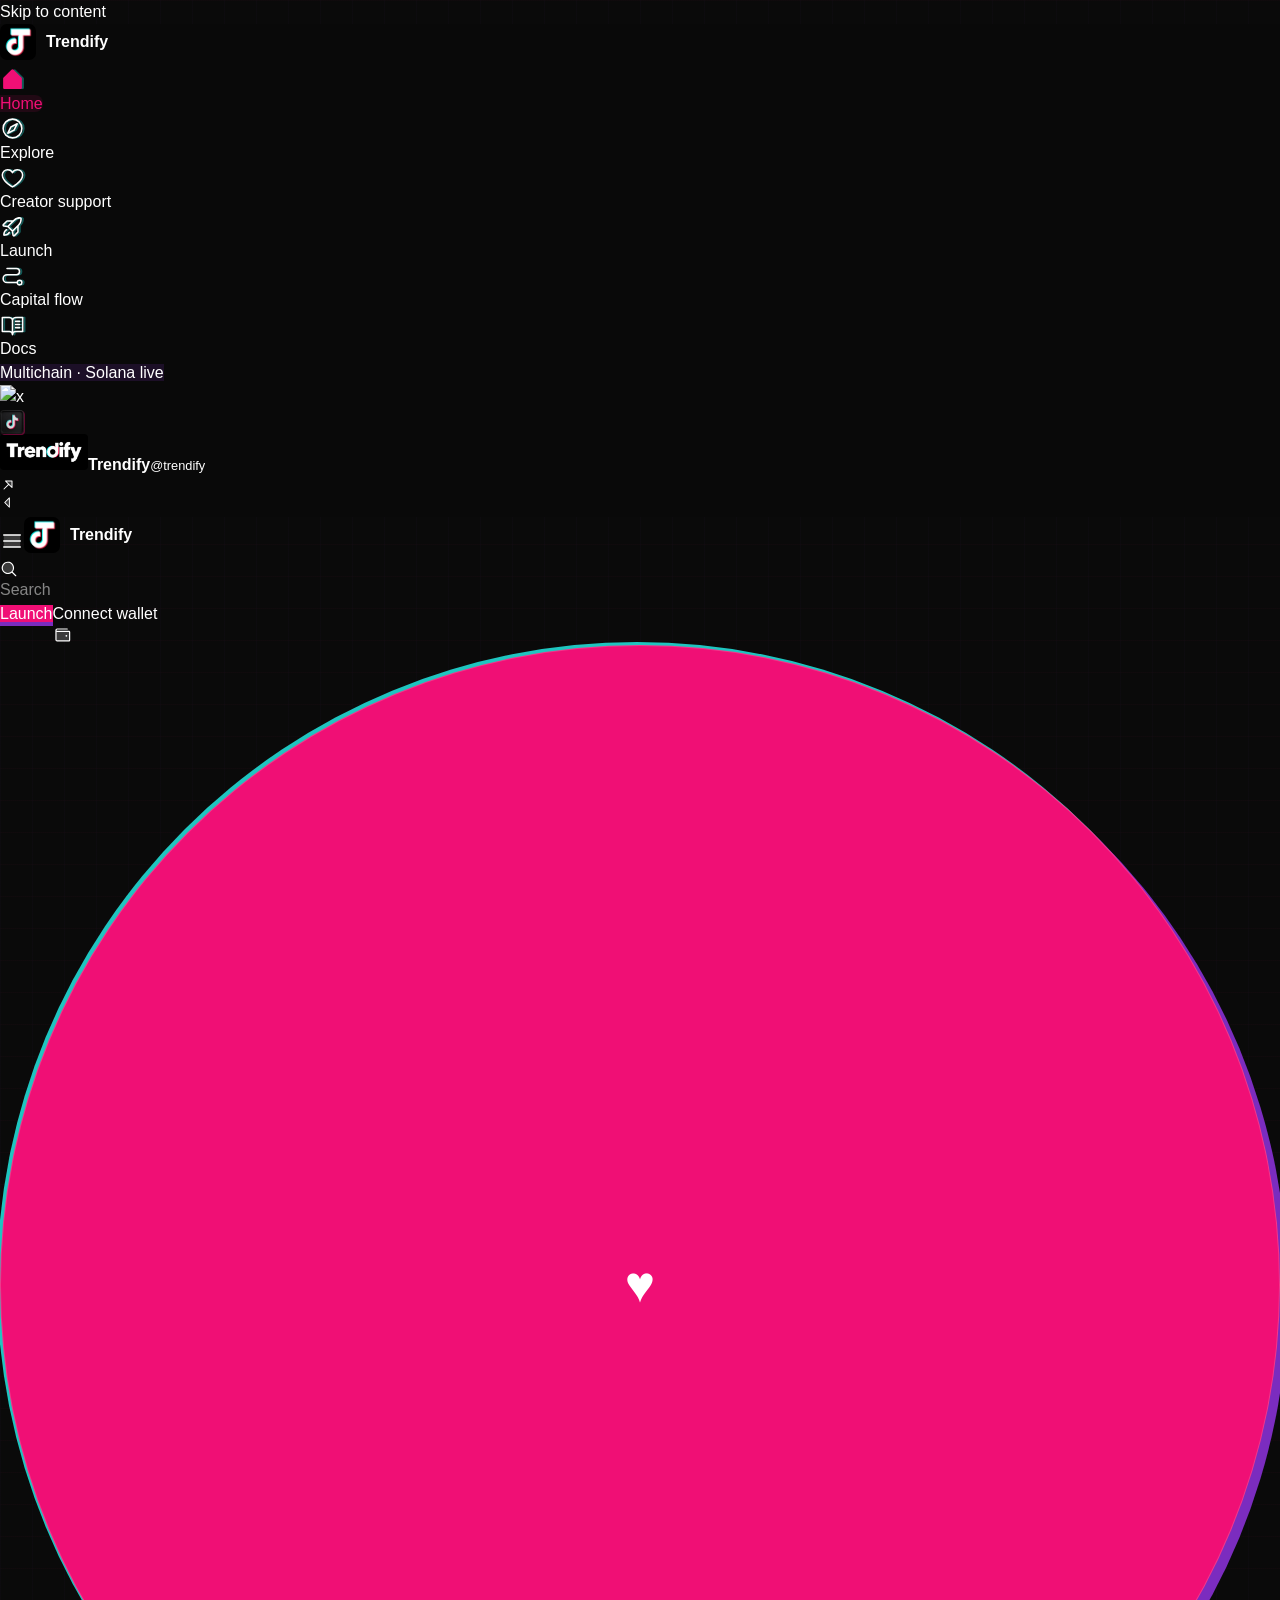
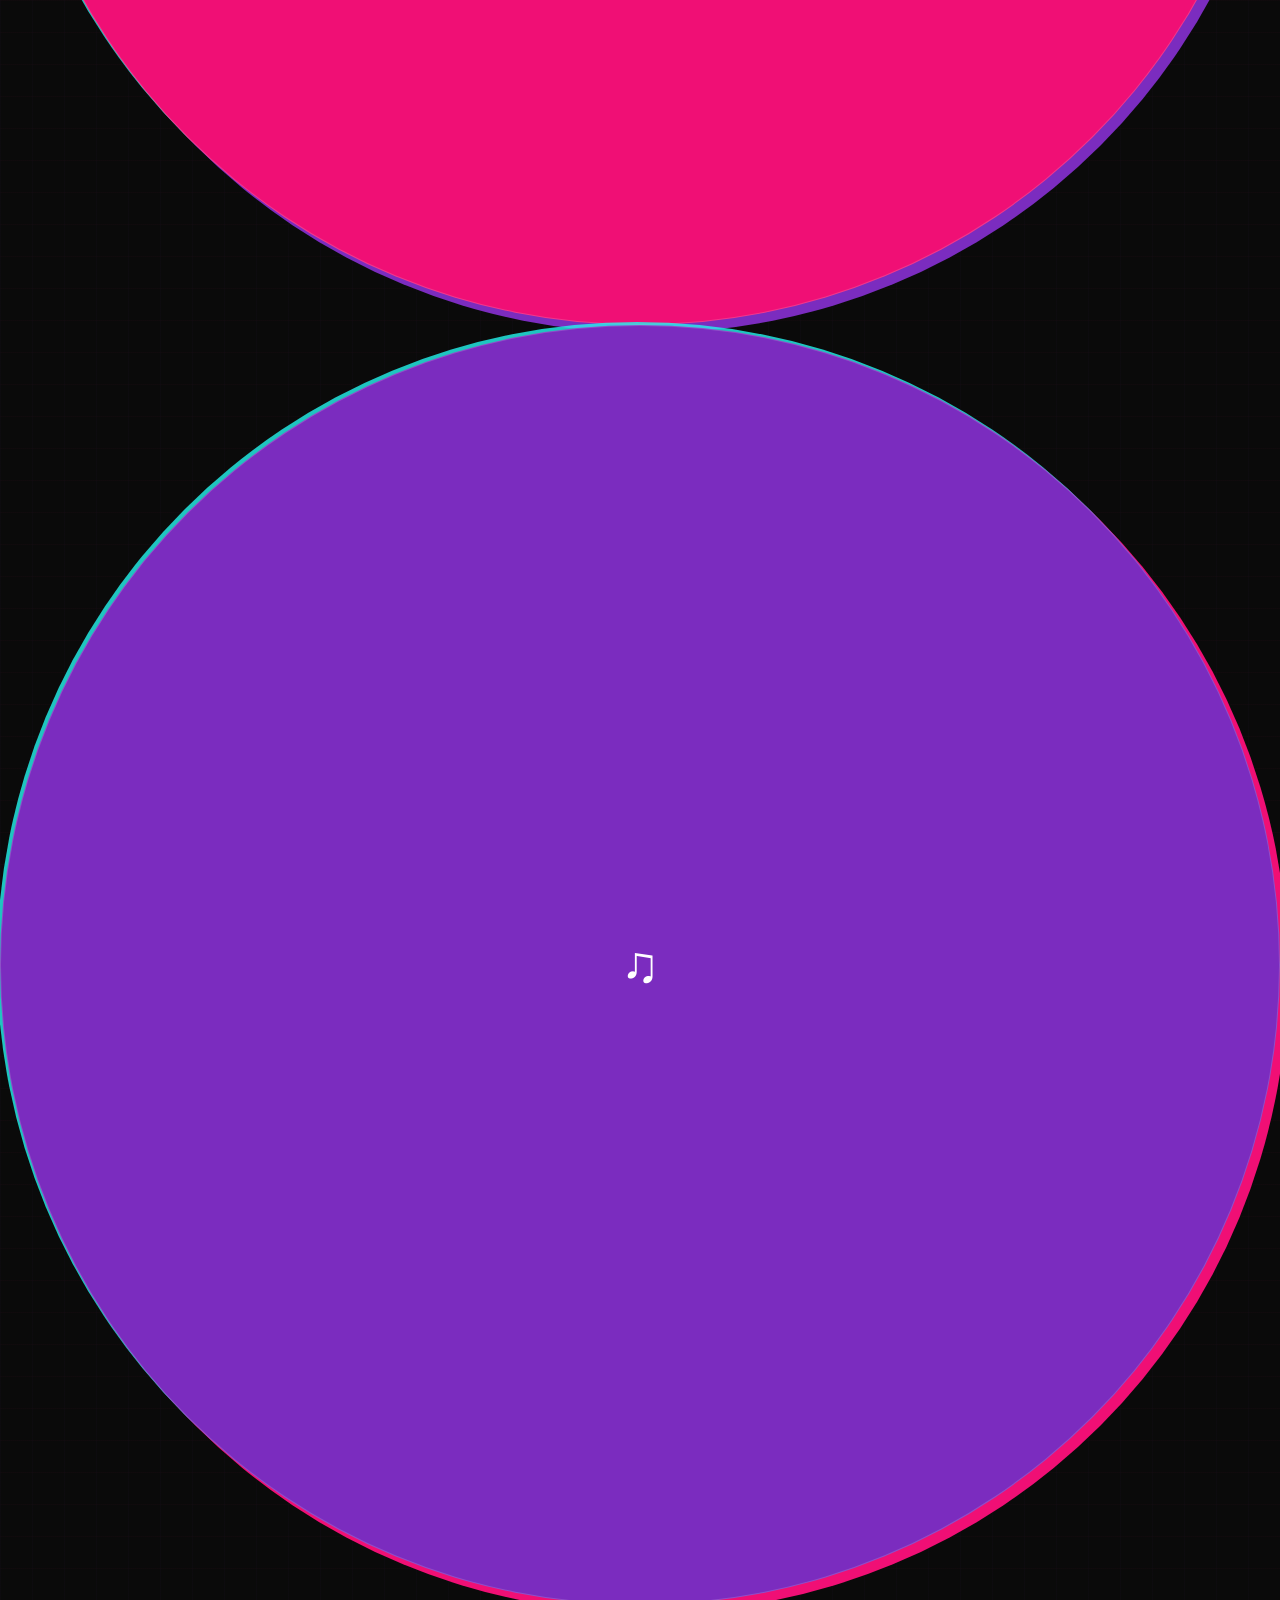
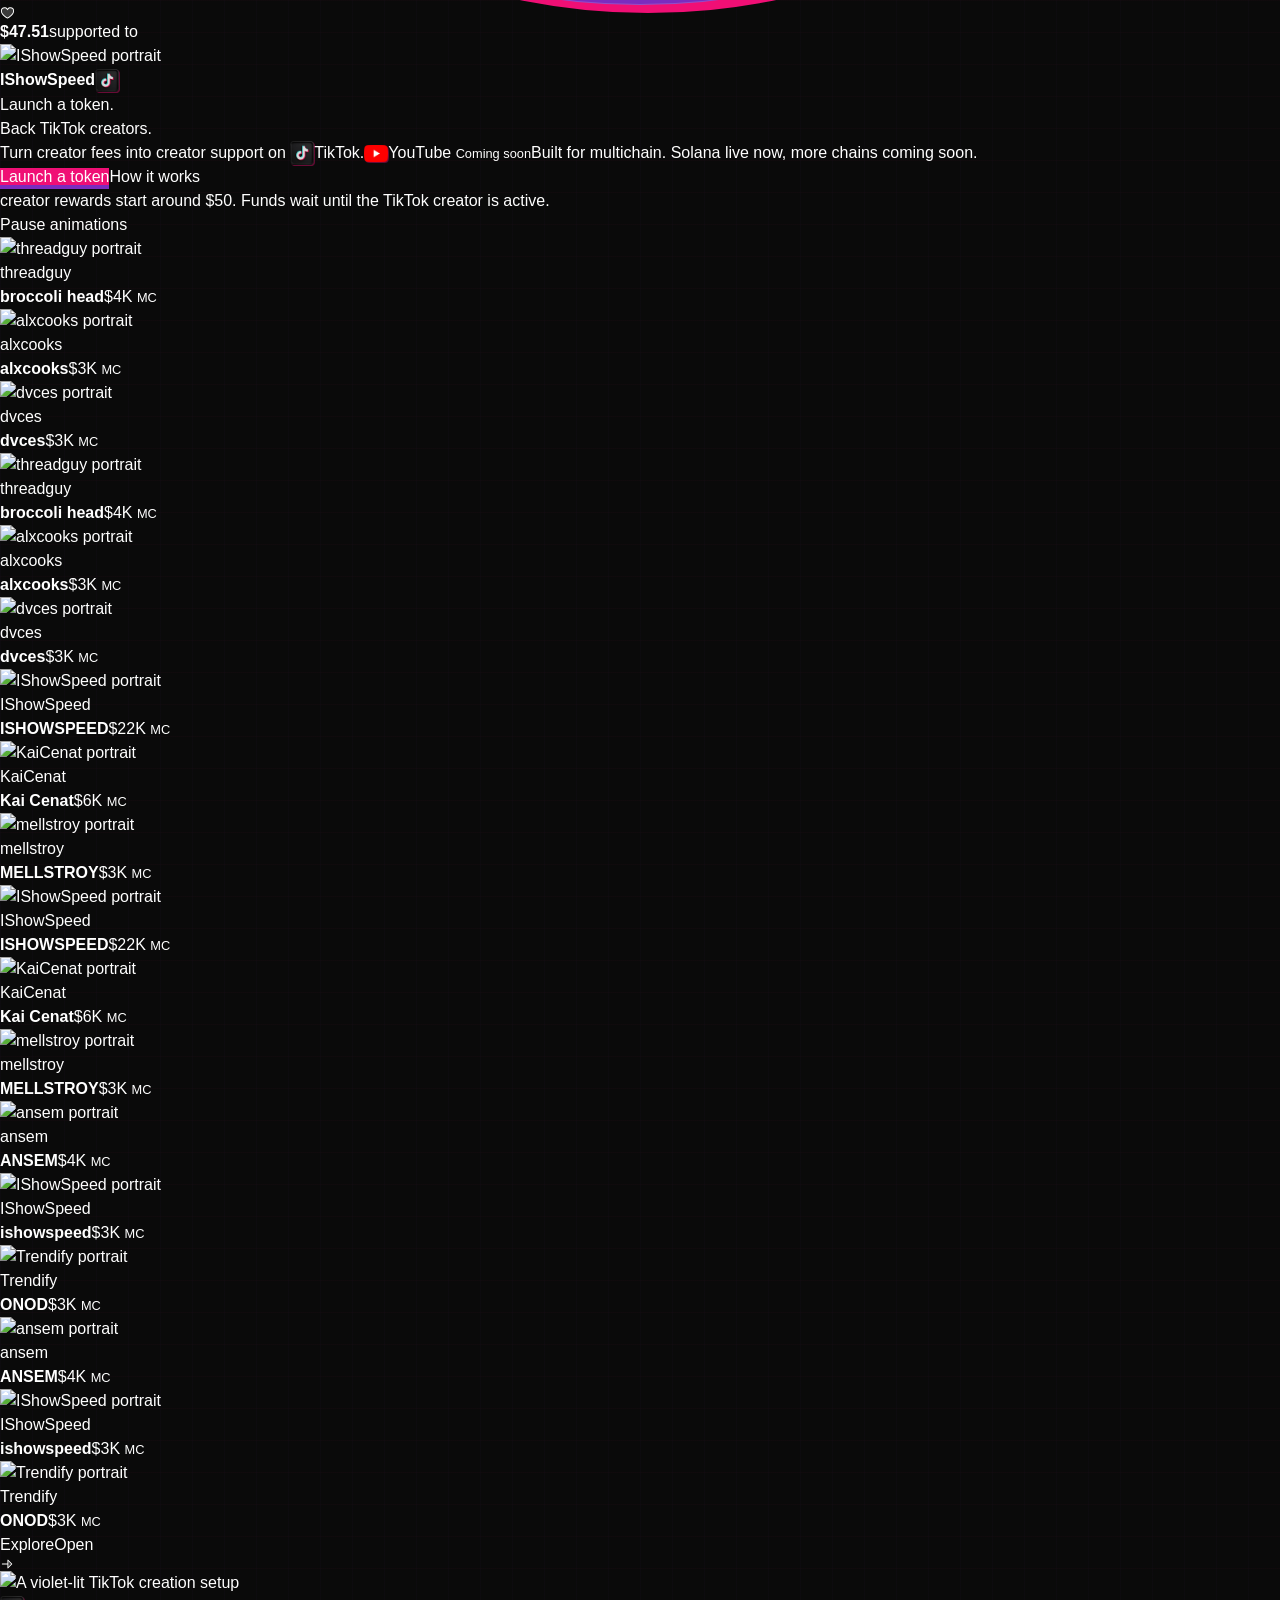
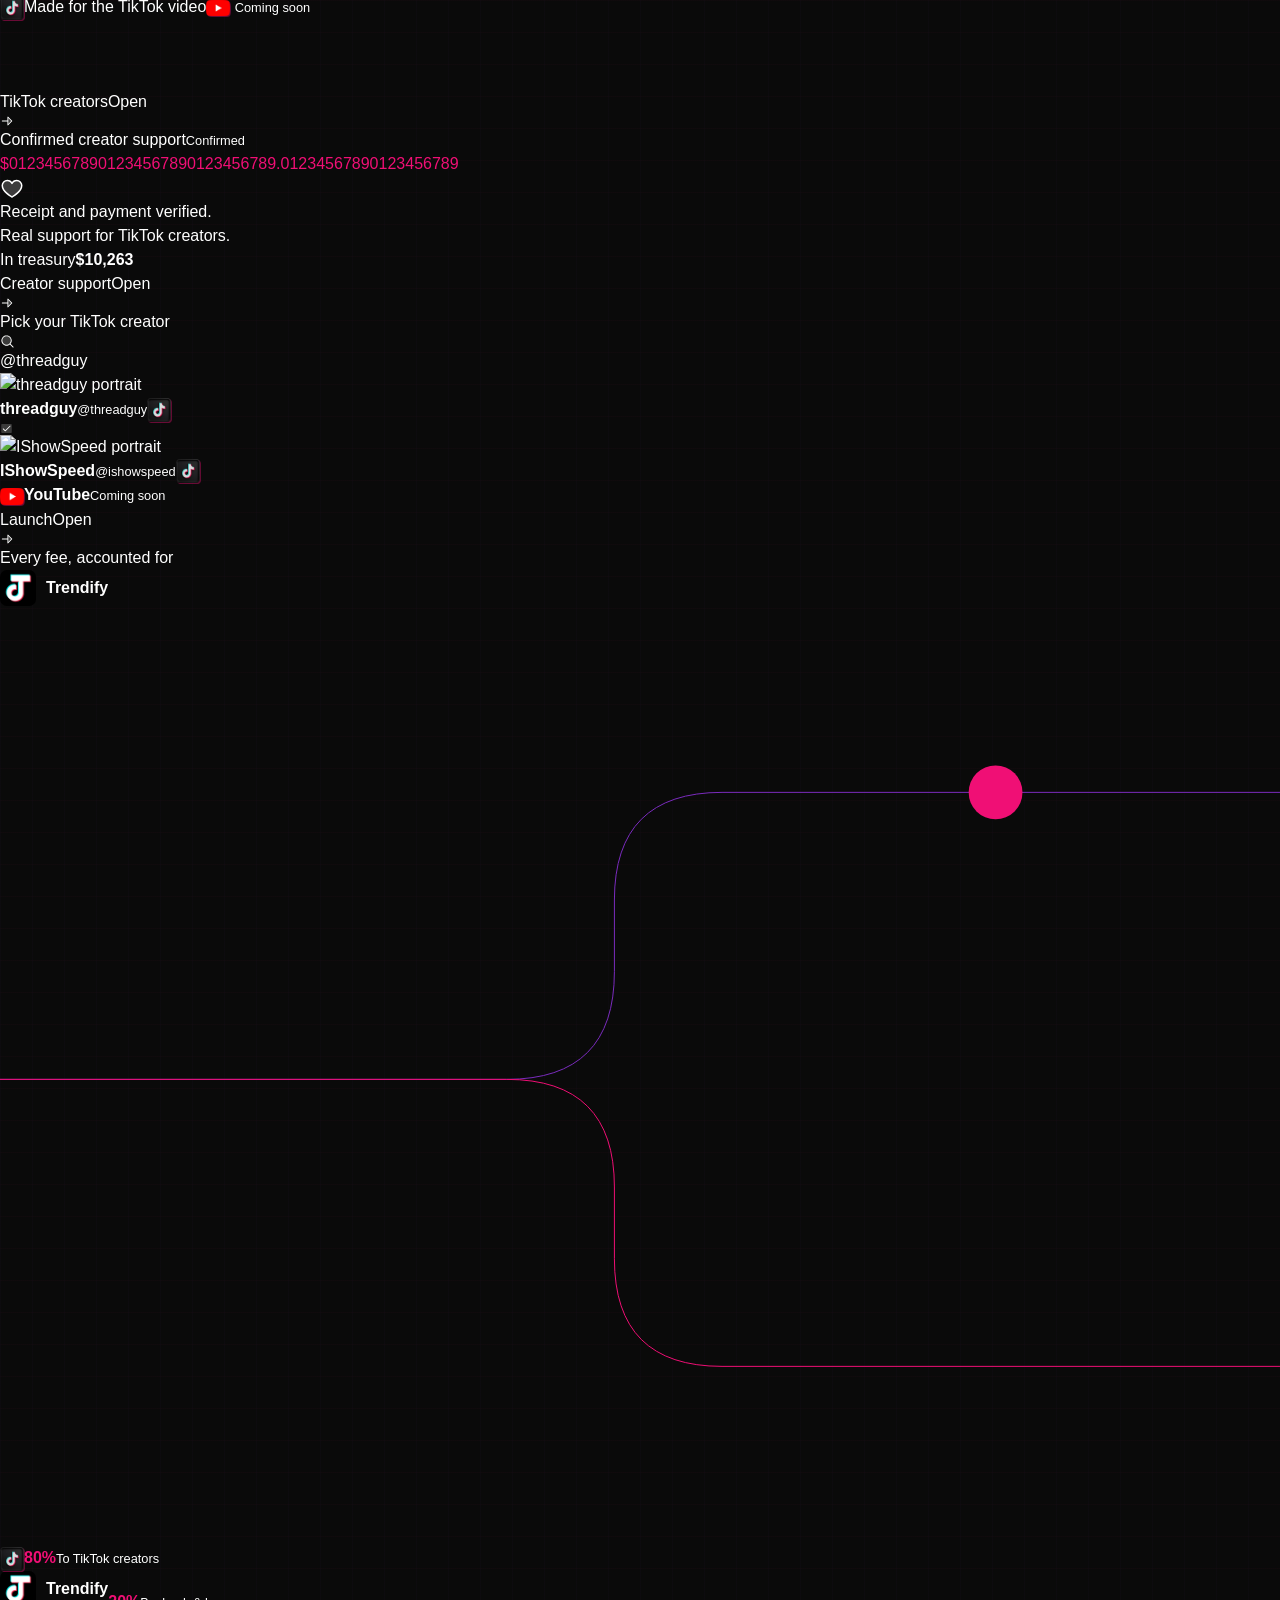
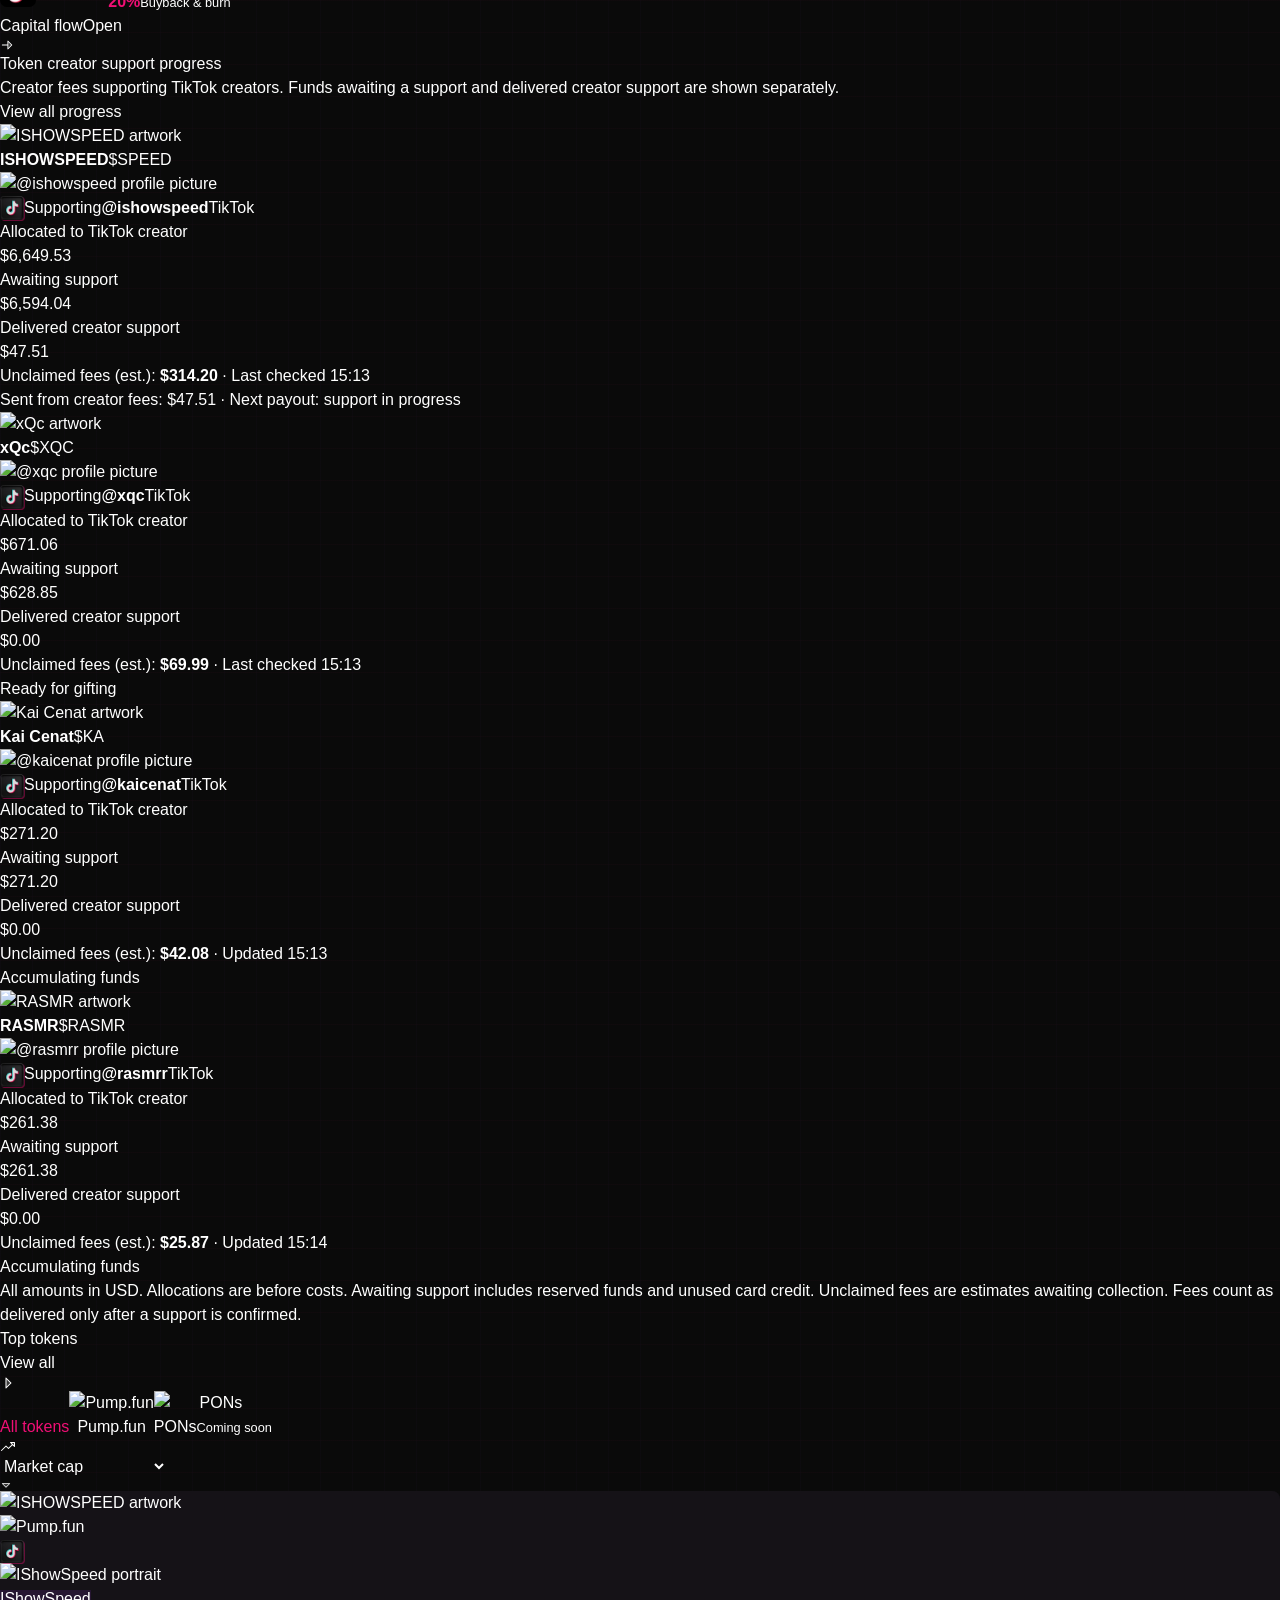
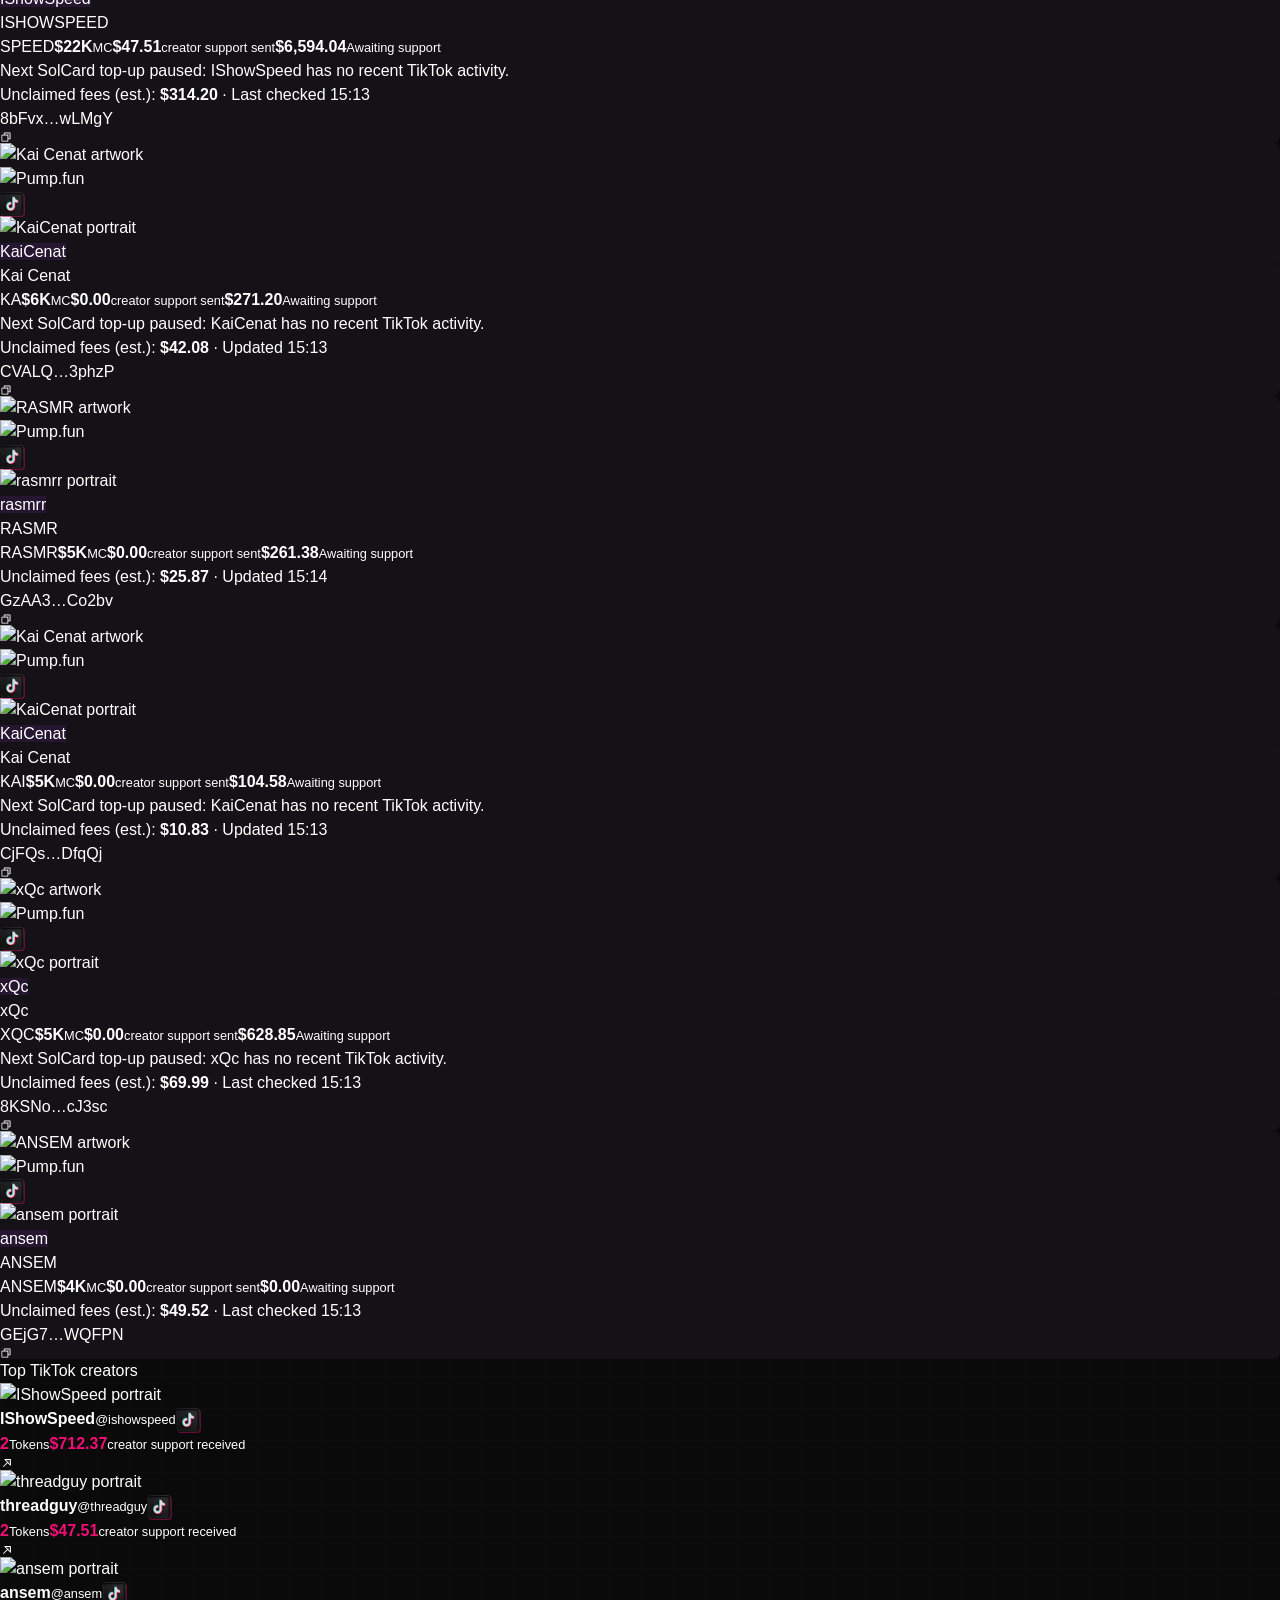
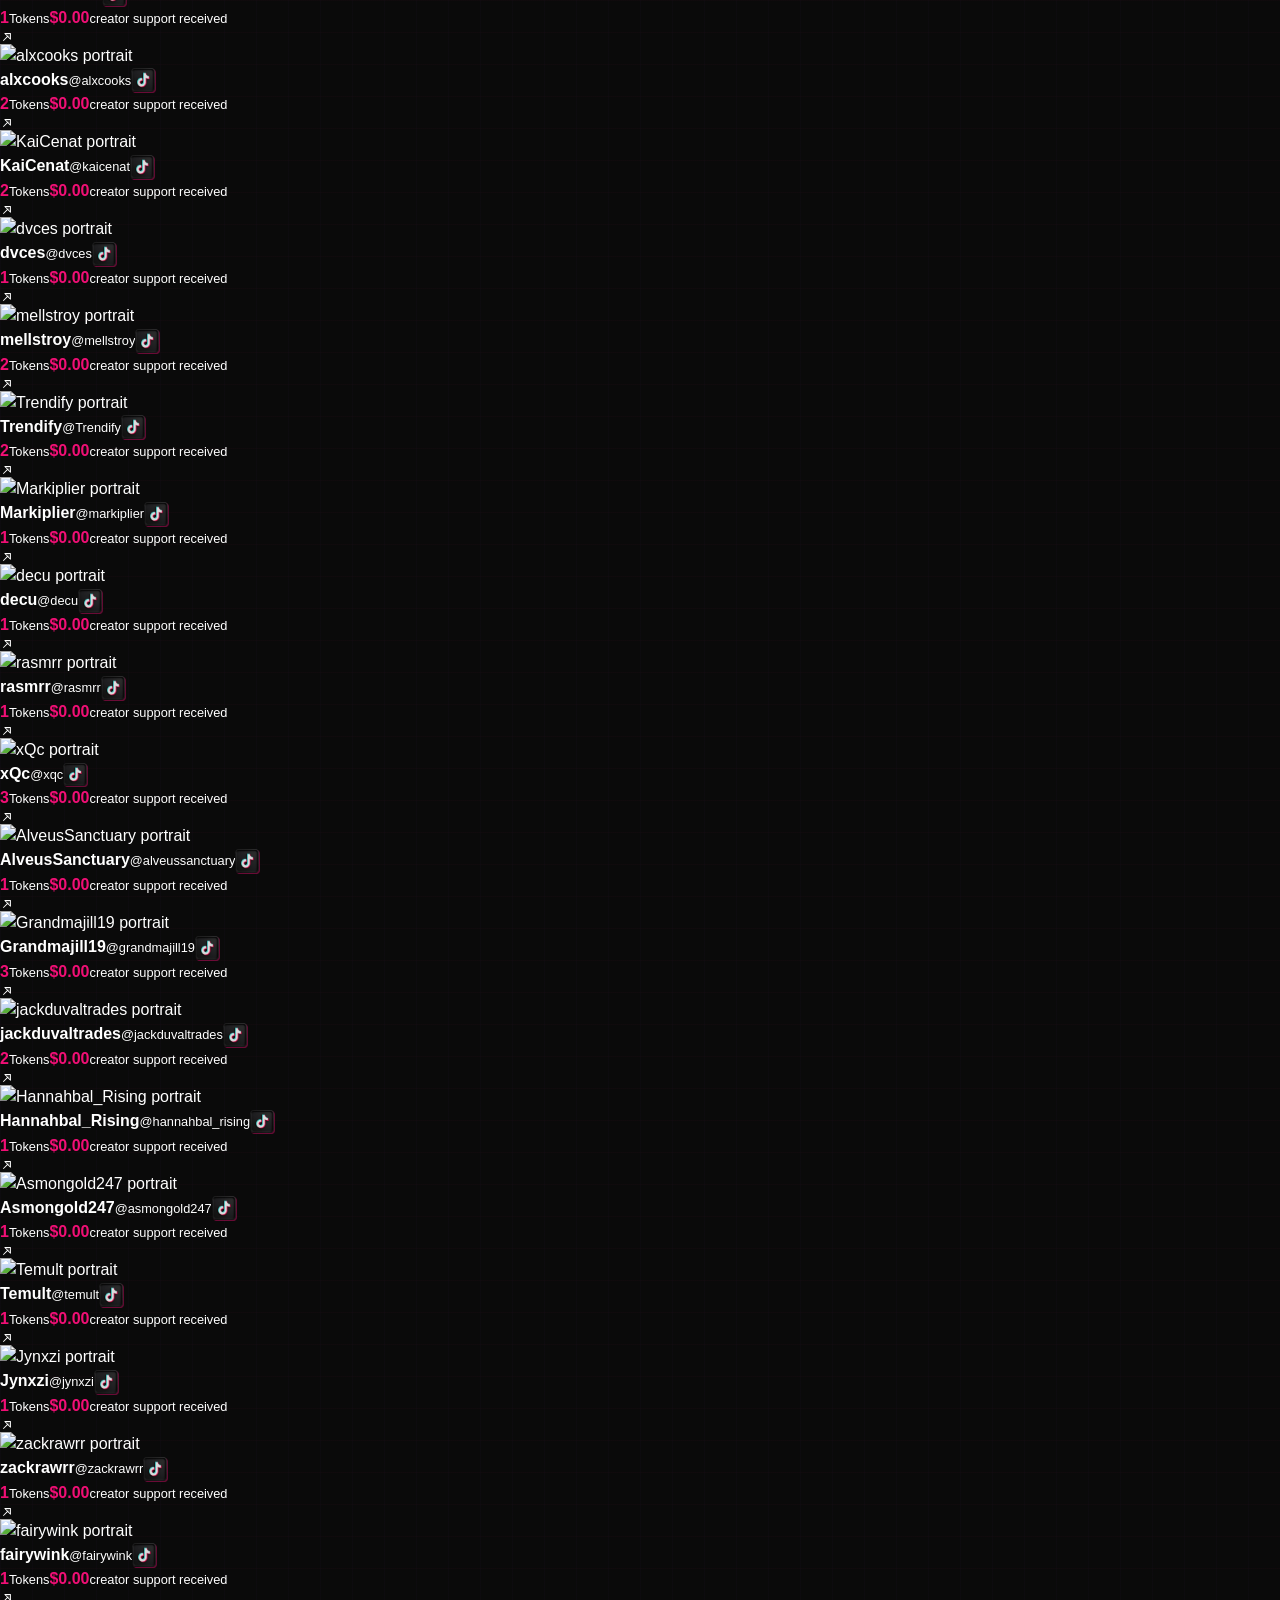
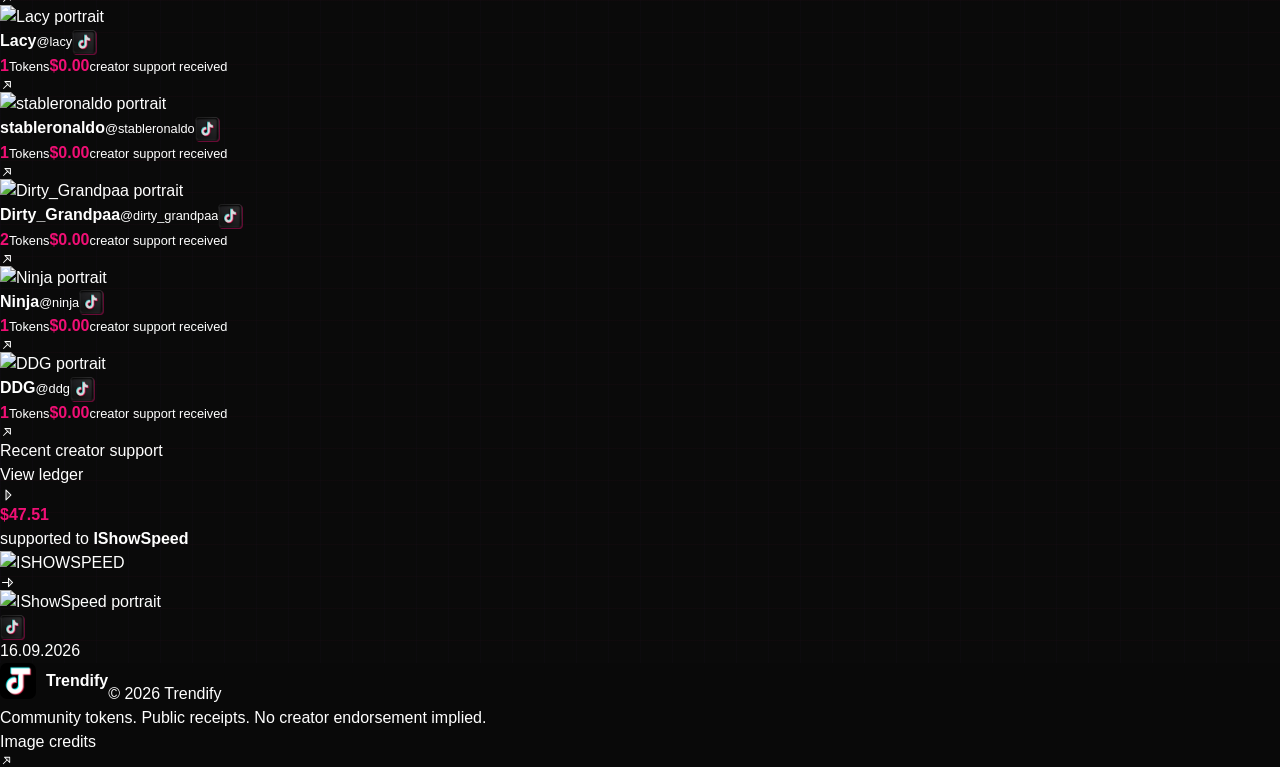
==== commit c4c816f0: "Rebrand launchpad as Trendify" ====
--- a/index.html
+++ b/index.html
@@ -12,11 +12,11 @@
     
     
     <link rel="stylesheet" crossorigin="" href="https://dono.you/assets/index-q3zPXwY0.css">
-  <link rel="stylesheet" crossorigin="" href="https://dono.you/assets/privy-session-D7V2vsSy.css"><style data-styled="active" data-styled-version="6.5.3"></style>  <link rel="stylesheet" href="site.css?v=trendify-1">
+  <link rel="stylesheet" crossorigin="" href="https://dono.you/assets/privy-session-D7V2vsSy.css"><style data-styled="active" data-styled-version="6.5.3"></style>  <link rel="stylesheet" href="site.css?v=trendify-2">
 </head>
   <body>
     <div id="root"><div class="app-shell "><a href="#main" class="skip-link">Skip to content</a><aside class="sidebar"><a class="logo-link" aria-label="dono home" href="index.html" data-discover="true"><span class="brand "><svg class="brand-wordmark" viewBox="444 192 733 246" width="110" height="37" role="img" aria-label="dono"><image href="https://dono.you/assets/brand/wordmark.png" width="1600" height="600"></image></svg></span></a><nav aria-label="Main navigation"><a aria-label="Home" aria-current="page" class="nav-link active" href="index.html" data-discover="true"><svg xmlns="http://www.w3.org/2000/svg" width="25" height="25" fill="currentColor" viewBox="0 0 256 256"><path d="M224,120v96a8,8,0,0,1-8,8H40a8,8,0,0,1-8-8V120a15.87,15.87,0,0,1,4.69-11.32l80-80a16,16,0,0,1,22.62,0l80,80A15.87,15.87,0,0,1,224,120Z"></path></svg><span>Home</span></a><a aria-label="Explore" class="nav-link " href="explore.html" data-discover="true"><svg xmlns="http://www.w3.org/2000/svg" width="25" height="25" fill="currentColor" viewBox="0 0 256 256"><path d="M128,24A104,104,0,1,0,232,128,104.11,104.11,0,0,0,128,24Zm0,192a88,88,0,1,1,88-88A88.1,88.1,0,0,1,128,216ZM172.42,72.84l-64,32a8.05,8.05,0,0,0-3.58,3.58l-32,64A8,8,0,0,0,80,184a8.1,8.1,0,0,0,3.58-.84l64-32a8.05,8.05,0,0,0,3.58-3.58l32-64a8,8,0,0,0-10.74-10.74ZM138,138,97.89,158.11,118,118l40.15-20.07Z"></path></svg><span>Explore</span></a><a aria-label="Donos" class="nav-link " href="donos.html" data-discover="true"><svg xmlns="http://www.w3.org/2000/svg" width="25" height="25" fill="currentColor" viewBox="0 0 256 256"><path d="M178,40c-20.65,0-38.73,8.88-50,23.89C116.73,48.88,98.65,40,78,40a62.07,62.07,0,0,0-62,62c0,70,103.79,126.66,108.21,129a8,8,0,0,0,7.58,0C136.21,228.66,240,172,240,102A62.07,62.07,0,0,0,178,40ZM128,214.8C109.74,204.16,32,155.69,32,102A46.06,46.06,0,0,1,78,56c19.45,0,35.78,10.36,42.6,27a8,8,0,0,0,14.8,0c6.82-16.67,23.15-27,42.6-27a46.06,46.06,0,0,1,46,46C224,155.61,146.24,204.15,128,214.8Z"></path></svg><span>Donos</span></a><a aria-label="Launch" class="nav-link " href="launch.html" data-discover="true"><svg xmlns="http://www.w3.org/2000/svg" width="25" height="25" fill="currentColor" viewBox="0 0 256 256"><path d="M223.85,47.12a16,16,0,0,0-15-15c-12.58-.75-44.73.4-71.41,27.07L132.69,64H74.36A15.91,15.91,0,0,0,63,68.68L28.7,103a16,16,0,0,0,9.07,27.16l38.47,5.37,44.21,44.21,5.37,38.49a15.94,15.94,0,0,0,10.78,12.92,16.11,16.11,0,0,0,5.1.83A15.91,15.91,0,0,0,153,227.3L187.32,193A15.91,15.91,0,0,0,192,181.64V123.31l4.77-4.77C223.45,91.86,224.6,59.71,223.85,47.12ZM74.36,80h42.33L77.16,119.52,40,114.34Zm74.41-9.45a76.65,76.65,0,0,1,59.11-22.47,76.46,76.46,0,0,1-22.42,59.16L128,164.68,91.32,128ZM176,181.64,141.67,216l-5.19-37.17L176,139.31Zm-74.16,9.5C97.34,201,82.29,224,40,224a8,8,0,0,1-8-8c0-42.29,23-57.34,32.86-61.85a8,8,0,0,1,6.64,14.56c-6.43,2.93-20.62,12.36-23.12,38.91,26.55-2.5,36-16.69,38.91-23.12a8,8,0,1,1,14.56,6.64Z"></path></svg><span>Launch</span></a><a aria-label="Capital flow" class="nav-link " href="flow.html" data-discover="true"><svg xmlns="http://www.w3.org/2000/svg" width="25" height="25" fill="currentColor" viewBox="0 0 256 256"><path d="M200,168a32.06,32.06,0,0,0-31,24H72a32,32,0,0,1,0-64h96a40,40,0,0,0,0-80H72a8,8,0,0,0,0,16h96a24,24,0,0,1,0,48H72a48,48,0,0,0,0,96h97a32,32,0,1,0,31-40Zm0,48a16,16,0,1,1,16-16A16,16,0,0,1,200,216Z"></path></svg><span>Capital flow</span></a><a aria-label="Docs" class="nav-link " href="docs.html" data-discover="true"><svg xmlns="http://www.w3.org/2000/svg" width="25" height="25" fill="currentColor" viewBox="0 0 256 256"><path d="M232,48H160a40,40,0,0,0-32,16A40,40,0,0,0,96,48H24a8,8,0,0,0-8,8V200a8,8,0,0,0,8,8H96a24,24,0,0,1,24,24,8,8,0,0,0,16,0,24,24,0,0,1,24-24h72a8,8,0,0,0,8-8V56A8,8,0,0,0,232,48ZM96,192H32V64H96a24,24,0,0,1,24,24V200A39.81,39.81,0,0,0,96,192Zm128,0H160a39.81,39.81,0,0,0-24,8V88a24,24,0,0,1,24-24h64ZM160,88h40a8,8,0,0,1,0,16H160a8,8,0,0,1,0-16Zm48,40a8,8,0,0,1-8,8H160a8,8,0,0,1,0-16h40A8,8,0,0,1,208,128Zm0,32a8,8,0,0,1-8,8H160a8,8,0,0,1,0-16h40A8,8,0,0,1,208,160Z"></path></svg><span>Docs</span></a></nav><div class="sidebar-bottom"><a class="demo-badge" href="/docs#demo" data-discover="true"><span></span>Multichain · Solana live</a><div class="social-links"><a href="https://x.com/donodotyou" target="_blank" rel="noreferrer" aria-label="dono on x" data-state="closed"><img class="brand-logo brand-x " alt="x" draggable="false" src="https://dono.you/assets/brands/x.svg"></a><a href="https://twitch.tv/donodotyou" target="_blank" rel="noreferrer" aria-label="dono on twitch" data-state="closed"><img class="brand-logo brand-twitch " alt="twitch" draggable="false" src="https://dono.you/assets/brands/twitch.svg"></a><a href="https://kick.com/donodotyou" target="_blank" rel="noreferrer" aria-label="dono on kick" data-state="closed"><img class="brand-logo brand-kick " alt="kick" draggable="false" src="https://dono.you/assets/brands/kick.svg"></a><a href="https://tiktok.com/@donodotyou" target="_blank" rel="noreferrer" aria-label="dono on tiktok" data-state="closed"><img class="brand-logo brand-tiktok " alt="tiktok" draggable="false" src="https://dono.you/assets/brands/tiktok.png"></a></div><a class="sidebar-account" aria-label="dono on X" href="https://x.com/donodotyou" target="_blank" rel="noreferrer"><span class="brand brand-small"><img class="brand-mark" alt="dono" width="32" height="32" draggable="false" src="https://dono.you/assets/brand/mark.svg"></span><span><strong>dono</strong><small>@donodotyou</small></span><svg xmlns="http://www.w3.org/2000/svg" width="16" height="16" fill="currentColor" viewBox="0 0 256 256"><path d="M192,64V168L88,64Z" opacity="0.2"></path><path d="M192,56H88a8,8,0,0,0-5.66,13.66L128.69,116,58.34,186.34a8,8,0,0,0,11.32,11.32L140,127.31l46.34,46.35A8,8,0,0,0,200,168V64A8,8,0,0,0,192,56Zm-8,92.69-38.34-38.34h0L107.31,72H184Z"></path></svg></a></div><button class="sidebar-toggle" aria-label="Collapse sidebar"><svg xmlns="http://www.w3.org/2000/svg" width="15" height="15" fill="currentColor" viewBox="0 0 256 256" style="transform: rotate(180deg);"><path d="M176,128,96,208V48Z" opacity="0.2"></path><path d="M181.66,122.34l-80-80A8,8,0,0,0,88,48V208a8,8,0,0,0,13.66,5.66l80-80A8,8,0,0,0,181.66,122.34ZM104,188.69V67.31L164.69,128Z"></path></svg></button></aside><div class="main-shell"><header class="topbar"><div class="mobile-brand"><button class="icon-btn" aria-label="Open navigation" type="button" aria-haspopup="dialog" aria-expanded="false" data-state="closed"><svg xmlns="http://www.w3.org/2000/svg" width="24" height="24" fill="currentColor" viewBox="0 0 256 256"><path d="M216,64V192H40V64Z" opacity="0.2"></path><path d="M224,128a8,8,0,0,1-8,8H40a8,8,0,0,1,0-16H216A8,8,0,0,1,224,128ZM40,72H216a8,8,0,0,0,0-16H40a8,8,0,0,0,0,16ZM216,184H40a8,8,0,0,0,0,16H216a8,8,0,0,0,0-16Z"></path></svg></button><a aria-label="dono home" href="index.html" data-discover="true"><span class="brand "><svg class="brand-wordmark" viewBox="444 192 733 246" width="110" height="37" role="img" aria-label="dono"><image href="https://dono.you/assets/brand/wordmark.png" width="1600" height="600"></image></svg></span></a></div><form class="global-search"><svg xmlns="http://www.w3.org/2000/svg" width="18" height="18" fill="currentColor" viewBox="0 0 256 256"><path d="M192,112a80,80,0,1,1-80-80A80,80,0,0,1,192,112Z" opacity="0.2"></path><path d="M229.66,218.34,179.6,168.28a88.21,88.21,0,1,0-11.32,11.31l50.06,50.07a8,8,0,0,0,11.32-11.32ZM40,112a72,72,0,1,1,72,72A72.08,72.08,0,0,1,40,112Z"></path></svg><input aria-label="Search tokens or contract address" placeholder="Search" value=""></form><div class="topbar-actions"><a class="btn btn-primary topbar-launch" href="launch.html" data-discover="true">Launch</a><button class="wallet-button" aria-label="Connect wallet"><span>Connect wallet</span><svg xmlns="http://www.w3.org/2000/svg" width="19" height="19" fill="currentColor" viewBox="0 0 256 256"><path d="M224,80V192a8,8,0,0,1-8,8H56a16,16,0,0,1-16-16V56A16,16,0,0,0,56,72H216A8,8,0,0,1,224,80Z" opacity="0.2"></path><path d="M216,64H56a8,8,0,0,1,0-16H192a8,8,0,0,0,0-16H56A24,24,0,0,0,32,56V184a24,24,0,0,0,24,24H216a16,16,0,0,0,16-16V80A16,16,0,0,0,216,64Zm0,128H56a8,8,0,0,1-8-8V78.63A23.84,23.84,0,0,0,56,80H216Zm-48-60a12,12,0,1,1,12,12A12,12,0,0,1,168,132Z"></path></svg></button></div></header><main id="main"><div class="home-page"><section class="home-intro"><img class="hero-coin hero-coin-fees" alt="" aria-hidden="true" src="https://dono.you/assets/brand/fee-coin.png"><img class="hero-coin hero-coin-channel" alt="" aria-hidden="true" src="https://dono.you/assets/brand/channel-coin.png"><a class="hero-payment" href="donos.html" data-discover="true" aria-label="View completed donations"><span class="hero-payment-content" style="opacity: 1; transform: none;"><svg xmlns="http://www.w3.org/2000/svg" width="15" height="15" fill="currentColor" viewBox="0 0 256 256"><path d="M232,102c0,66-104,122-104,122S24,168,24,102A54,54,0,0,1,78,48c22.59,0,41.94,12.31,50,32,8.06-19.69,27.41-32,50-32A54,54,0,0,1,232,102Z" opacity="0.2"></path><path d="M178,40c-20.65,0-38.73,8.88-50,23.89C116.73,48.88,98.65,40,78,40a62.07,62.07,0,0,0-62,62c0,70,103.79,126.66,108.21,129a8,8,0,0,0,7.58,0C136.21,228.66,240,172,240,102A62.07,62.07,0,0,0,178,40ZM128,214.8C109.74,204.16,32,155.69,32,102A46.06,46.06,0,0,1,78,56c19.45,0,35.78,10.36,42.6,27a8,8,0,0,0,14.8,0c6.82-16.67,23.15-27,42.6-27a46.06,46.06,0,0,1,46,46C224,155.61,146.24,204.15,128,214.8Z"></path></svg><strong>$47.51</strong><span>dono’d to</span><img alt="IShowSpeed portrait" class="token-image avatar" loading="lazy" decoding="async" referrerpolicy="no-referrer" draggable="false" data-image-state="loaded" src="https://static-cdn.jtvnw.net/jtv_user_pictures/46a38d3a-a39c-4c43-ac12-c331b1c469c2-profile_image-300x300.png"><b>IShowSpeed</b><span class="platform-mark twitch"><img class="brand-logo brand-twitch " alt="twitch" draggable="false" src="https://dono.you/assets/brands/twitch.svg"></span></span></a><h1>Launch a token.<br> Back the stream.</h1><p>Turn creator fees into donos on <span class="inline-platform"><img class="brand-logo brand-twitch " alt="twitch" draggable="false" src="https://dono.you/assets/brands/twitch.svg"><span>Twitch.</span></span><span class="hero-platform-soon public-platform-soon"><img class="brand-logo brand-kick " alt="kick" draggable="false" src="https://dono.you/assets/brands/kick.svg">Kick <small>Coming soon</small></span><span class="hero-chain-note">Built for multichain. Solana live now, more chains coming soon.</span></p><div class="hero-actions"><a class="btn btn-primary" href="launch.html" data-discover="true">Launch a token</a><a class="btn btn-secondary" href="docs.html" data-discover="true">How it works</a></div><p class="hero-support-note">Gifted subs start around $50. Funds wait until the streamer is live.</p></section><div class="preview-showcase"><div class="preview-motion-tools"><button type="button" class="preview-motion-toggle" aria-pressed="false">Pause animations</button></div><section class="preview-grid" aria-label="Explore dono" data-motion-paused="false"><a class="preview-tile preview-explore" href="explore.html" data-discover="true" aria-label="Explore community tokens"><div class="token-wall" aria-hidden="true"><div class="token-wall-column column-0"><div class="token-wall-run"><div class="token-wall-group"><div class="mini-token"><div class="mini-token-art"><img alt="" class="token-image" loading="lazy" decoding="async" referrerpolicy="no-referrer" draggable="false" data-image-state="loaded" src="https://dono.you/api/token-images/c0244de776feab2cb89d8dcfc7b4b94566c13b0257ea0707cde88773151ea096"><span><img alt="threadguy portrait" class="token-image avatar" loading="lazy" decoding="async" referrerpolicy="no-referrer" draggable="false" data-image-state="loaded" src="https://static-cdn.jtvnw.net/jtv_user_pictures/36375bf2-fec0-4fb3-a5f2-02575bb63325-profile_image-300x300.png">threadguy</span></div><div class="mini-token-info"><strong>broccoli head</strong><span title="Market data. Last updated 2026-09-17T12:14:25.694Z.">$4K <small>MC</small></span></div></div><div class="mini-token"><div class="mini-token-art"><img alt="" class="token-image" loading="lazy" decoding="async" referrerpolicy="no-referrer" draggable="false" data-image-state="loaded" src="https://dono.you/api/token-images/d841ed5fe73216721d65b187d6226299e63864e6f5e1be6bc9d95c2aa97167b5"><span><img alt="alxcooks portrait" class="token-image avatar" loading="lazy" decoding="async" referrerpolicy="no-referrer" draggable="false" data-image-state="loaded" src="https://static-cdn.jtvnw.net/jtv_user_pictures/4075d86e-07ac-46dd-8dcf-e94a3abc09a0-profile_image-300x300.png">alxcooks</span></div><div class="mini-token-info"><strong>alxcooks</strong><span title="Market data. Last updated 2026-09-17T12:14:25.694Z.">$3K <small>MC</small></span></div></div><div class="mini-token"><div class="mini-token-art"><img alt="" class="token-image" loading="lazy" decoding="async" referrerpolicy="no-referrer" draggable="false" data-image-state="loaded" src="https://dono.you/api/token-images/207fa0a4e2416d72fcac9044e6fd1800d30d00600589842c3abc8fff6f28e83b"><span><img alt="dvces portrait" class="token-image avatar" loading="lazy" decoding="async" referrerpolicy="no-referrer" draggable="false" data-image-state="loaded" src="https://static-cdn.jtvnw.net/jtv_user_pictures/ce338330-e9a1-4a54-bef0-9c6e6f4fb136-profile_image-300x300.png">dvces</span></div><div class="mini-token-info"><strong>dvces</strong><span title="Market data. Last updated 2026-09-17T12:14:25.694Z.">$3K <small>MC</small></span></div></div></div><div class="token-wall-group"><div class="mini-token"><div class="mini-token-art"><img alt="" class="token-image" loading="lazy" decoding="async" referrerpolicy="no-referrer" draggable="false" data-image-state="loaded" src="https://dono.you/api/token-images/c0244de776feab2cb89d8dcfc7b4b94566c13b0257ea0707cde88773151ea096"><span><img alt="threadguy portrait" class="token-image avatar" loading="lazy" decoding="async" referrerpolicy="no-referrer" draggable="false" data-image-state="loaded" src="https://static-cdn.jtvnw.net/jtv_user_pictures/36375bf2-fec0-4fb3-a5f2-02575bb63325-profile_image-300x300.png">threadguy</span></div><div class="mini-token-info"><strong>broccoli head</strong><span title="Market data. Last updated 2026-09-17T12:14:25.694Z.">$4K <small>MC</small></span></div></div><div class="mini-token"><div class="mini-token-art"><img alt="" class="token-image" loading="lazy" decoding="async" referrerpolicy="no-referrer" draggable="false" data-image-state="loaded" src="https://dono.you/api/token-images/d841ed5fe73216721d65b187d6226299e63864e6f5e1be6bc9d95c2aa97167b5"><span><img alt="alxcooks portrait" class="token-image avatar" loading="lazy" decoding="async" referrerpolicy="no-referrer" draggable="false" data-image-state="loaded" src="https://static-cdn.jtvnw.net/jtv_user_pictures/4075d86e-07ac-46dd-8dcf-e94a3abc09a0-profile_image-300x300.png">alxcooks</span></div><div class="mini-token-info"><strong>alxcooks</strong><span title="Market data. Last updated 2026-09-17T12:14:25.694Z.">$3K <small>MC</small></span></div></div><div class="mini-token"><div class="mini-token-art"><img alt="" class="token-image" loading="lazy" decoding="async" referrerpolicy="no-referrer" draggable="false" data-image-state="loaded" src="https://dono.you/api/token-images/207fa0a4e2416d72fcac9044e6fd1800d30d00600589842c3abc8fff6f28e83b"><span><img alt="dvces portrait" class="token-image avatar" loading="lazy" decoding="async" referrerpolicy="no-referrer" draggable="false" data-image-state="loaded" src="https://static-cdn.jtvnw.net/jtv_user_pictures/ce338330-e9a1-4a54-bef0-9c6e6f4fb136-profile_image-300x300.png">dvces</span></div><div class="mini-token-info"><strong>dvces</strong><span title="Market data. Last updated 2026-09-17T12:14:25.694Z.">$3K <small>MC</small></span></div></div></div></div></div><div class="token-wall-column column-1"><div class="token-wall-run"><div class="token-wall-group"><div class="mini-token"><div class="mini-token-art"><img alt="" class="token-image" loading="lazy" decoding="async" referrerpolicy="no-referrer" draggable="false" data-image-state="loaded" src="https://dono.you/api/token-images/895b3a5a24c71f39c597b64fc6ce247a94dcb7ed57808c71dae1afa8eb383ff2"><span><img alt="IShowSpeed portrait" class="token-image avatar" loading="lazy" decoding="async" referrerpolicy="no-referrer" draggable="false" data-image-state="loaded" src="https://static-cdn.jtvnw.net/jtv_user_pictures/46a38d3a-a39c-4c43-ac12-c331b1c469c2-profile_image-300x300.png">IShowSpeed</span></div><div class="mini-token-info"><strong>ISHOWSPEED</strong><span title="Market data. Last updated 2026-09-17T12:14:25.694Z.">$22K <small>MC</small></span></div></div><div class="mini-token"><div class="mini-token-art"><img alt="" class="token-image" loading="lazy" decoding="async" referrerpolicy="no-referrer" draggable="false" data-image-state="loaded" src="https://dono.you/api/token-images/9bbcbe0fcf25f41207bd530d932e0abc2914866f2f091526fe2dee3ac195f73f"><span><img alt="KaiCenat portrait" class="token-image avatar" loading="lazy" decoding="async" referrerpolicy="no-referrer" draggable="false" data-image-state="loaded" src="https://static-cdn.jtvnw.net/jtv_user_pictures/bf6a04cf-3f44-4986-8eed-5c36bfad542b-profile_image-300x300.png">KaiCenat</span></div><div class="mini-token-info"><strong>Kai Cenat</strong><span title="Market data. Last updated 2026-09-17T12:14:25.694Z.">$6K <small>MC</small></span></div></div><div class="mini-token"><div class="mini-token-art"><img alt="" class="token-image" loading="lazy" decoding="async" referrerpolicy="no-referrer" draggable="false" data-image-state="loaded" src="https://dono.you/api/token-images/1f8a8a8d9f6341230c37c9bde52610c78356ab5cbec61224350c16a7d1d1463d"><span><img alt="mellstroy portrait" class="token-image avatar" loading="lazy" decoding="async" referrerpolicy="no-referrer" draggable="false" data-image-state="loaded" src="https://static-cdn.jtvnw.net/jtv_user_pictures/mellstroy-profile_image-ce67a84d927c03de-300x300.jpeg">mellstroy</span></div><div class="mini-token-info"><strong>MELLSTROY</strong><span title="Market data. Last updated 2026-09-17T12:14:25.694Z.">$3K <small>MC</small></span></div></div></div><div class="token-wall-group"><div class="mini-token"><div class="mini-token-art"><img alt="" class="token-image" loading="lazy" decoding="async" referrerpolicy="no-referrer" draggable="false" data-image-state="loaded" src="https://dono.you/api/token-images/895b3a5a24c71f39c597b64fc6ce247a94dcb7ed57808c71dae1afa8eb383ff2"><span><img alt="IShowSpeed portrait" class="token-image avatar" loading="lazy" decoding="async" referrerpolicy="no-referrer" draggable="false" data-image-state="loaded" src="https://static-cdn.jtvnw.net/jtv_user_pictures/46a38d3a-a39c-4c43-ac12-c331b1c469c2-profile_image-300x300.png">IShowSpeed</span></div><div class="mini-token-info"><strong>ISHOWSPEED</strong><span title="Market data. Last updated 2026-09-17T12:14:25.694Z.">$22K <small>MC</small></span></div></div><div class="mini-token"><div class="mini-token-art"><img alt="" class="token-image" loading="lazy" decoding="async" referrerpolicy="no-referrer" draggable="false" data-image-state="loaded" src="https://dono.you/api/token-images/9bbcbe0fcf25f41207bd530d932e0abc2914866f2f091526fe2dee3ac195f73f"><span><img alt="KaiCenat portrait" class="token-image avatar" loading="lazy" decoding="async" referrerpolicy="no-referrer" draggable="false" data-image-state="loaded" src="https://static-cdn.jtvnw.net/jtv_user_pictures/bf6a04cf-3f44-4986-8eed-5c36bfad542b-profile_image-300x300.png">KaiCenat</span></div><div class="mini-token-info"><strong>Kai Cenat</strong><span title="Market data. Last updated 2026-09-17T12:14:25.694Z.">$6K <small>MC</small></span></div></div><div class="mini-token"><div class="mini-token-art"><img alt="" class="token-image" loading="lazy" decoding="async" referrerpolicy="no-referrer" draggable="false" data-image-state="loaded" src="https://dono.you/api/token-images/1f8a8a8d9f6341230c37c9bde52610c78356ab5cbec61224350c16a7d1d1463d"><span><img alt="mellstroy portrait" class="token-image avatar" loading="lazy" decoding="async" referrerpolicy="no-referrer" draggable="false" data-image-state="loaded" src="https://static-cdn.jtvnw.net/jtv_user_pictures/mellstroy-profile_image-ce67a84d927c03de-300x300.jpeg">mellstroy</span></div><div class="mini-token-info"><strong>MELLSTROY</strong><span title="Market data. Last updated 2026-09-17T12:14:25.694Z.">$3K <small>MC</small></span></div></div></div></div></div><div class="token-wall-column column-2"><div class="token-wall-run"><div class="token-wall-group"><div class="mini-token"><div class="mini-token-art"><img alt="" class="token-image" loading="lazy" decoding="async" referrerpolicy="no-referrer" draggable="false" data-image-state="loaded" src="https://dono.you/api/token-images/459647da96c48a73169fdd8edfe415b986eb272fac8649d7c0640c52cd526e0b"><span><img alt="ansem portrait" class="token-image avatar" loading="lazy" decoding="async" referrerpolicy="no-referrer" draggable="false" data-image-state="loaded" src="https://static-cdn.jtvnw.net/user-default-pictures-uv/13e5fa74-defa-11e9-809c-784f43822e80-profile_image-300x300.png">ansem</span></div><div class="mini-token-info"><strong>ANSEM</strong><span title="Market data. Last updated 2026-09-17T12:14:25.694Z.">$4K <small>MC</small></span></div></div><div class="mini-token"><div class="mini-token-art"><img alt="" class="token-image" loading="lazy" decoding="async" referrerpolicy="no-referrer" draggable="false" data-image-state="loaded" src="https://dono.you/api/token-images/37c7978acc65937b47e0c13c74cc1a6a0b3cb0b64046f240e6cc5f6528ebad94"><span><img alt="IShowSpeed portrait" class="token-image avatar" loading="lazy" decoding="async" referrerpolicy="no-referrer" draggable="false" data-image-state="loaded" src="https://static-cdn.jtvnw.net/jtv_user_pictures/46a38d3a-a39c-4c43-ac12-c331b1c469c2-profile_image-300x300.png">IShowSpeed</span></div><div class="mini-token-info"><strong>ishowspeed</strong><span title="Market data. Last updated 2026-09-17T12:14:25.694Z.">$3K <small>MC</small></span></div></div><div class="mini-token"><div class="mini-token-art"><img alt="" class="token-image" loading="lazy" decoding="async" referrerpolicy="no-referrer" draggable="false" data-image-state="loaded" src="https://dono.you/api/token-images/77c634d2da6c50c8bf30d8b650460dc0ebbed00f7af920f5acdc994afb2bcf91"><span><img alt="dono portrait" class="token-image avatar" loading="lazy" decoding="async" referrerpolicy="no-referrer" draggable="false" data-image-state="loaded" src="https://static-cdn.jtvnw.net/user-default-pictures-uv/de130ab0-def7-11e9-b668-784f43822e80-profile_image-300x300.png">dono</span></div><div class="mini-token-info"><strong>ONOD</strong><span title="Market data. Last updated 2026-09-17T12:14:25.694Z.">$3K <small>MC</small></span></div></div></div><div class="token-wall-group"><div class="mini-token"><div class="mini-token-art"><img alt="" class="token-image" loading="lazy" decoding="async" referrerpolicy="no-referrer" draggable="false" data-image-state="loaded" src="https://dono.you/api/token-images/459647da96c48a73169fdd8edfe415b986eb272fac8649d7c0640c52cd526e0b"><span><img alt="ansem portrait" class="token-image avatar" loading="lazy" decoding="async" referrerpolicy="no-referrer" draggable="false" data-image-state="loaded" src="https://static-cdn.jtvnw.net/user-default-pictures-uv/13e5fa74-defa-11e9-809c-784f43822e80-profile_image-300x300.png">ansem</span></div><div class="mini-token-info"><strong>ANSEM</strong><span title="Market data. Last updated 2026-09-17T12:14:25.694Z.">$4K <small>MC</small></span></div></div><div class="mini-token"><div class="mini-token-art"><img alt="" class="token-image" loading="lazy" decoding="async" referrerpolicy="no-referrer" draggable="false" data-image-state="loaded" src="https://dono.you/api/token-images/37c7978acc65937b47e0c13c74cc1a6a0b3cb0b64046f240e6cc5f6528ebad94"><span><img alt="IShowSpeed portrait" class="token-image avatar" loading="lazy" decoding="async" referrerpolicy="no-referrer" draggable="false" data-image-state="loaded" src="https://static-cdn.jtvnw.net/jtv_user_pictures/46a38d3a-a39c-4c43-ac12-c331b1c469c2-profile_image-300x300.png">IShowSpeed</span></div><div class="mini-token-info"><strong>ishowspeed</strong><span title="Market data. Last updated 2026-09-17T12:14:25.694Z.">$3K <small>MC</small></span></div></div><div class="mini-token"><div class="mini-token-art"><img alt="" class="token-image" loading="lazy" decoding="async" referrerpolicy="no-referrer" draggable="false" data-image-state="loaded" src="https://dono.you/api/token-images/77c634d2da6c50c8bf30d8b650460dc0ebbed00f7af920f5acdc994afb2bcf91"><span><img alt="dono portrait" class="token-image avatar" loading="lazy" decoding="async" referrerpolicy="no-referrer" draggable="false" data-image-state="loaded" src="https://static-cdn.jtvnw.net/user-default-pictures-uv/de130ab0-def7-11e9-b668-784f43822e80-profile_image-300x300.png">dono</span></div><div class="mini-token-info"><strong>ONOD</strong><span title="Market data. Last updated 2026-09-17T12:14:25.694Z.">$3K <small>MC</small></span></div></div></div></div></div></div><div class="preview-footer"><span>Explore</span><span>Open<svg xmlns="http://www.w3.org/2000/svg" width="14" height="14" fill="currentColor" viewBox="0 0 256 256"><path d="M216,128l-72,72V56Z" opacity="0.2"></path><path d="M221.66,122.34l-72-72A8,8,0,0,0,136,56v64H40a8,8,0,0,0,0,16h96v64a8,8,0,0,0,13.66,5.66l72-72A8,8,0,0,0,221.66,122.34ZM152,180.69V75.31L204.69,128Z"></path></svg></span></div></a><a class="preview-tile preview-stream" aria-label="Discover streamer communities" href="explore.html" data-discover="true"><img class="preview-stream-scene" alt="A violet-lit streaming setup" src="https://dono.you/assets/scene/streaming.jpg"><div class="preview-stream-top"><span><img class="brand-logo brand-twitch " alt="twitch" draggable="false" src="https://dono.you/assets/brands/twitch.svg">Made for the stream</span><span class="public-platform-soon"><img class="brand-logo brand-kick " alt="kick" draggable="false" src="https://dono.you/assets/brands/kick.svg"> <small>Coming soon</small></span></div><div class="stream-payment" style="opacity: 0; transform: translateY(12px);"><img class="brand-logo brand-twitch " alt="twitch" draggable="false" src="https://dono.you/assets/brands/twitch.svg"><div><strong>For your stream.</strong><span>Backed by your community</span></div><span class="payment-heart"><svg xmlns="http://www.w3.org/2000/svg" width="21" height="21" fill="currentColor" viewBox="0 0 256 256"><path d="M240,102c0,70-103.79,126.66-108.21,129a8,8,0,0,1-7.58,0C119.79,228.66,16,172,16,102A62.07,62.07,0,0,1,78,40c20.65,0,38.73,8.88,50,23.89C139.27,48.88,157.35,40,178,40A62.07,62.07,0,0,1,240,102Z"></path></svg></span></div><div class="preview-footer"><span>Streamers</span><span>Open<svg xmlns="http://www.w3.org/2000/svg" width="14" height="14" fill="currentColor" viewBox="0 0 256 256"><path d="M216,128l-72,72V56Z" opacity="0.2"></path><path d="M221.66,122.34l-72-72A8,8,0,0,0,136,56v64H40a8,8,0,0,0,0,16h96v64a8,8,0,0,0,13.66,5.66l72-72A8,8,0,0,0,221.66,122.34ZM152,180.69V75.31L204.69,128Z"></path></svg></span></div></a><a class="preview-tile preview-stats" aria-label="View donations: $759.88 in confirmed gifts; $10,263 in treasury" href="donos.html" data-discover="true"><div class="preview-stats-body"><div class="preview-stat-label"><span>Confirmed gifts</span><small>Confirmed</small></div><span class="rolling-amount" role="img" aria-label="$759.88"><span aria-hidden="true">$</span><span class="rolling-digit" aria-hidden="true"><span style="transform: none;"><span>0</span><span>1</span><span>2</span><span>3</span><span>4</span><span>5</span><span>6</span><span>7</span><span>8</span><span>9</span></span></span><span class="rolling-digit" aria-hidden="true"><span style="transform: none;"><span>0</span><span>1</span><span>2</span><span>3</span><span>4</span><span>5</span><span>6</span><span>7</span><span>8</span><span>9</span></span></span><span class="rolling-digit" aria-hidden="true"><span style="transform: none;"><span>0</span><span>1</span><span>2</span><span>3</span><span>4</span><span>5</span><span>6</span><span>7</span><span>8</span><span>9</span></span></span><span aria-hidden="true">.</span><span class="rolling-digit" aria-hidden="true"><span style="transform: none;"><span>0</span><span>1</span><span>2</span><span>3</span><span>4</span><span>5</span><span>6</span><span>7</span><span>8</span><span>9</span></span></span><span class="rolling-digit" aria-hidden="true"><span style="transform: none;"><span>0</span><span>1</span><span>2</span><span>3</span><span>4</span><span>5</span><span>6</span><span>7</span><span>8</span><span>9</span></span></span></span><div class="preview-confirmed-note"><svg xmlns="http://www.w3.org/2000/svg" width="24" height="24" fill="currentColor" viewBox="0 0 256 256"><path d="M232,102c0,66-104,122-104,122S24,168,24,102A54,54,0,0,1,78,48c22.59,0,41.94,12.31,50,32,8.06-19.69,27.41-32,50-32A54,54,0,0,1,232,102Z" opacity="0.2"></path><path d="M178,40c-20.65,0-38.73,8.88-50,23.89C116.73,48.88,98.65,40,78,40a62.07,62.07,0,0,0-62,62c0,70,103.79,126.66,108.21,129a8,8,0,0,0,7.58,0C136.21,228.66,240,172,240,102A62.07,62.07,0,0,0,178,40ZM128,214.8C109.74,204.16,32,155.69,32,102A46.06,46.06,0,0,1,78,56c19.45,0,35.78,10.36,42.6,27a8,8,0,0,0,14.8,0c6.82-16.67,23.15-27,42.6-27a46.06,46.06,0,0,1,46,46C224,155.61,146.24,204.15,128,214.8Z"></path></svg><span>Receipt and payment verified.<br>Real support for streamers.</span></div><div class="preview-treasury"><span>In treasury</span><strong>$10,263</strong></div></div><div class="preview-footer"><span>Donos</span><span>Open<svg xmlns="http://www.w3.org/2000/svg" width="14" height="14" fill="currentColor" viewBox="0 0 256 256"><path d="M216,128l-72,72V56Z" opacity="0.2"></path><path d="M221.66,122.34l-72-72A8,8,0,0,0,136,56v64H40a8,8,0,0,0,0,16h96v64a8,8,0,0,0,13.66,5.66l72-72A8,8,0,0,0,221.66,122.34ZM152,180.69V75.31L204.69,128Z"></path></svg></span></div></a><a class="preview-tile preview-launch" aria-label="Launch a token for a Twitch streamer" href="launch.html" data-discover="true"><div class="preview-launch-label">Pick your streamer</div><div class="preview-search"><svg xmlns="http://www.w3.org/2000/svg" width="15" height="15" fill="currentColor" viewBox="0 0 256 256"><path d="M192,112a80,80,0,1,1-80-80A80,80,0,0,1,192,112Z" opacity="0.2"></path><path d="M229.66,218.34,179.6,168.28a88.21,88.21,0,1,0-11.32,11.31l50.06,50.07a8,8,0,0,0,11.32-11.32ZM40,112a72,72,0,1,1,72,72A72.08,72.08,0,0,1,40,112Z"></path></svg><span style="opacity: 1;">@threadguy</span><span class="preview-cursor"></span></div><div class="preview-recipients"><div class="preview-recipient selected"><span class="preview-selection" style="opacity: 1;"></span><img alt="threadguy portrait" class="token-image avatar" loading="lazy" decoding="async" referrerpolicy="no-referrer" draggable="false" data-image-state="loaded" src="https://static-cdn.jtvnw.net/jtv_user_pictures/36375bf2-fec0-4fb3-a5f2-02575bb63325-profile_image-300x300.png"><span><strong>threadguy</strong><small>@threadguy</small></span><span class="platform-mark twitch"><img class="brand-logo brand-twitch " alt="twitch" draggable="false" src="https://dono.you/assets/brands/twitch.svg"></span><svg xmlns="http://www.w3.org/2000/svg" width="13" height="13" fill="currentColor" viewBox="0 0 256 256"><path d="M232,56V200a16,16,0,0,1-16,16H40a16,16,0,0,1-16-16V56A16,16,0,0,1,40,40H216A16,16,0,0,1,232,56Z" opacity="0.2"></path><path d="M205.66,85.66l-96,96a8,8,0,0,1-11.32,0l-40-40a8,8,0,0,1,11.32-11.32L104,164.69l90.34-90.35a8,8,0,0,1,11.32,11.32Z"></path></svg></div><div class="preview-recipient "><img alt="IShowSpeed portrait" class="token-image avatar" loading="lazy" decoding="async" referrerpolicy="no-referrer" draggable="false" data-image-state="loaded" src="https://static-cdn.jtvnw.net/jtv_user_pictures/46a38d3a-a39c-4c43-ac12-c331b1c469c2-profile_image-300x300.png"><span><strong>IShowSpeed</strong><small>@ishowspeed</small></span><span class="platform-mark twitch"><img class="brand-logo brand-twitch " alt="twitch" draggable="false" src="https://dono.you/assets/brands/twitch.svg"></span></div><div class="preview-recipient public-platform-soon"><img class="brand-logo brand-kick " alt="kick" draggable="false" src="https://dono.you/assets/brands/kick.svg"><span><strong>Kick</strong><small>Coming soon</small></span></div></div><div class="preview-footer"><span>Launch</span><span>Open<svg xmlns="http://www.w3.org/2000/svg" width="14" height="14" fill="currentColor" viewBox="0 0 256 256"><path d="M216,128l-72,72V56Z" opacity="0.2"></path><path d="M221.66,122.34l-72-72A8,8,0,0,0,136,56v64H40a8,8,0,0,0,0,16h96v64a8,8,0,0,0,13.66,5.66l72-72A8,8,0,0,0,221.66,122.34ZM152,180.69V75.31L204.69,128Z"></path></svg></span></div></a><a class="preview-tile preview-flow" aria-label="See how creator fees are routed: 80 percent for streamers and 20 percent for DONO buybacks" href="flow.html" data-discover="true"><div class="preview-flow-label">Every fee, accounted for</div><div class="preview-route" aria-hidden="true"><div class="preview-route-source"><span class="brand brand-small"><img class="brand-mark" alt="dono" width="32" height="32" draggable="false" src="https://dono.you/assets/brand/mark.svg"></span></div><div class="preview-route-lines"><svg viewBox="0 0 142.71875 104"><path d="M0 52H56.504999999999995Q68.505 52 68.505 40V32Q68.505 20 80.505 20H142.71875" fill="none" stroke="var(--dono-ultra)" vector-effect="non-scaling-stroke"></path><path d="M0 52H56.504999999999995Q68.505 52 68.505 64V72Q68.505 84 80.505 84H142.71875" fill="none" stroke="var(--dono-volt)" vector-effect="non-scaling-stroke"></path><circle r="3" fill="var(--dono-volt)"><animateMotion dur="4s" repeatCount="indefinite" path="M0 52H56.504999999999995Q68.505 52 68.505 40V32Q68.505 20 80.505 20H142.71875"></animateMotion></circle></svg></div><div class="preview-route-ends"><div><span class="preview-route-icon"><img class="brand-logo brand-twitch " alt="twitch" draggable="false" src="https://dono.you/assets/brands/twitch.svg"></span><span><strong>80%</strong><small>To streamers</small></span></div><div><span class="preview-route-icon preview-route-icon-dono"><span class="brand brand-small"><img class="brand-mark" alt="dono" width="32" height="32" draggable="false" src="https://dono.you/assets/brand/mark.svg"></span></span><span><strong>20%</strong><small>Buyback &amp; burn</small></span></div></div></div><div class="preview-footer"><span>Capital flow</span><span>Open<svg xmlns="http://www.w3.org/2000/svg" width="14" height="14" fill="currentColor" viewBox="0 0 256 256"><path d="M216,128l-72,72V56Z" opacity="0.2"></path><path d="M221.66,122.34l-72-72A8,8,0,0,0,136,56v64H40a8,8,0,0,0,0,16h96v64a8,8,0,0,0,13.66,5.66l72-72A8,8,0,0,0,221.66,122.34ZM152,180.69V75.31L204.69,128Z"></path></svg></span></div></a></section></div><section class="token-donation-progress" aria-labelledby="_r_9_" data-catalog-state="ready"><div class="tdp-heading"><div><h2 id="_r_9_">Token donation progress</h2><p>Creator fees supporting streamers. Funds awaiting a gift and delivered gifts are shown separately.</p></div><a class="text-link" href="donos.html" data-discover="true">View all progress</a></div><div class="tdp-list"><article class="tdp-row" aria-label="ISHOWSPEED donation progress"><div class="tdp-identity"><a class="tdp-token" href="https://dono.you/token/da3a070a-f323-47a9-bbd4-228438ae90be" data-discover="true"><img alt="ISHOWSPEED artwork" fetchpriority="auto" class="token-image token-art" loading="lazy" decoding="async" referrerpolicy="no-referrer" draggable="false" data-image-state="loading" src="https://dono.you/api/token-images/895b3a5a24c71f39c597b64fc6ce247a94dcb7ed57808c71dae1afa8eb383ff2"><span><strong>ISHOWSPEED</strong><span>$SPEED</span></span></a><a class="dr-recipient dr-compact" href="https://www.twitch.tv/ishowspeed" target="_blank" rel="noopener noreferrer" aria-label="Visit @ishowspeed on Twitch"><span class="dr-portrait"><img class="dr-photo" alt="@ishowspeed profile picture" loading="lazy" referrerpolicy="no-referrer" src="https://static-cdn.jtvnw.net/jtv_user_pictures/46a38d3a-a39c-4c43-ac12-c331b1c469c2-profile_image-300x300.png"><span class="dr-platform-badge" aria-hidden="true"><img class="brand-logo brand-twitch " alt="twitch" draggable="false" src="https://dono.you/assets/brands/twitch.svg"></span></span><span class="dr-copy"><span class="dr-label">Supporting</span><strong class="dr-username">@ishowspeed</strong><span class="dr-platform">Twitch</span></span></a></div><div class="tdp-funds"><dl class="tdp-metrics"><div><dt>Allocated to streamer</dt><dd>$6,649.53</dd></div><div><dt>Awaiting gift</dt><dd>$6,594.04</dd></div><div><dt>Delivered gifts</dt><dd>$47.51</dd></div></dl><p class="tdp-note"><span>Unclaimed fees (est.): <strong>$314.20</strong> · Last checked <time datetime="2026-09-17T12:13:13.000Z">15:13</time></span></p><p class="tdp-payout-status">Sent from creator fees: $47.51 · Next payout: Gift in progress</p></div></article><article class="tdp-row" aria-label="xQc donation progress"><div class="tdp-identity"><a class="tdp-token" href="https://dono.you/token/1bd003ce-08bc-4414-8d0a-20858812c0d4" data-discover="true"><img alt="xQc artwork" fetchpriority="auto" class="token-image token-art" loading="lazy" decoding="async" referrerpolicy="no-referrer" draggable="false" data-image-state="loading" src="https://dono.you/api/token-images/b6ec09c7dc8a9832c584e27f6069f606c015cfe50c96b217275618c3a156c76e"><span><strong>xQc</strong><span>$XQC</span></span></a><a class="dr-recipient dr-compact" href="https://www.twitch.tv/xqc" target="_blank" rel="noopener noreferrer" aria-label="Visit @xqc on Twitch"><span class="dr-portrait"><img class="dr-photo" alt="@xqc profile picture" loading="lazy" referrerpolicy="no-referrer" src="https://static-cdn.jtvnw.net/jtv_user_pictures/xqc-profile_image-9298dca608632101-300x300.jpeg"><span class="dr-platform-badge" aria-hidden="true"><img class="brand-logo brand-twitch " alt="twitch" draggable="false" src="https://dono.you/assets/brands/twitch.svg"></span></span><span class="dr-copy"><span class="dr-label">Supporting</span><strong class="dr-username">@xqc</strong><span class="dr-platform">Twitch</span></span></a></div><div class="tdp-funds"><dl class="tdp-metrics"><div><dt>Allocated to streamer</dt><dd>$671.06</dd></div><div><dt>Awaiting gift</dt><dd>$628.85</dd></div><div><dt>Delivered gifts</dt><dd>$0.00</dd></div></dl><p class="tdp-note"><span>Unclaimed fees (est.): <strong>$69.99</strong> · Last checked <time datetime="2026-09-17T12:13:13.000Z">15:13</time></span></p><p class="tdp-payout-status">Ready for gifting</p></div></article><article class="tdp-row" aria-label="Kai Cenat donation progress"><div class="tdp-identity"><a class="tdp-token" href="https://dono.you/token/385f686b-de6a-4a8d-8b26-c31bf0803f51" data-discover="true"><img alt="Kai Cenat artwork" fetchpriority="auto" class="token-image token-art" loading="lazy" decoding="async" referrerpolicy="no-referrer" draggable="false" data-image-state="loading" src="https://dono.you/api/token-images/9bbcbe0fcf25f41207bd530d932e0abc2914866f2f091526fe2dee3ac195f73f"><span><strong>Kai Cenat</strong><span>$KA</span></span></a><a class="dr-recipient dr-compact" href="https://www.twitch.tv/kaicenat" target="_blank" rel="noopener noreferrer" aria-label="Visit @kaicenat on Twitch"><span class="dr-portrait"><img class="dr-photo" alt="@kaicenat profile picture" loading="lazy" referrerpolicy="no-referrer" src="https://static-cdn.jtvnw.net/jtv_user_pictures/bf6a04cf-3f44-4986-8eed-5c36bfad542b-profile_image-300x300.png"><span class="dr-platform-badge" aria-hidden="true"><img class="brand-logo brand-twitch " alt="twitch" draggable="false" src="https://dono.you/assets/brands/twitch.svg"></span></span><span class="dr-copy"><span class="dr-label">Supporting</span><strong class="dr-username">@kaicenat</strong><span class="dr-platform">Twitch</span></span></a></div><div class="tdp-funds"><dl class="tdp-metrics"><div><dt>Allocated to streamer</dt><dd>$271.20</dd></div><div><dt>Awaiting gift</dt><dd>$271.20</dd></div><div><dt>Delivered gifts</dt><dd>$0.00</dd></div></dl><p class="tdp-note"><span>Unclaimed fees (est.): <strong>$42.08</strong> · Updated <time datetime="2026-09-17T12:13:44.000Z">15:13</time></span></p><p class="tdp-payout-status">Accumulating funds</p></div></article><article class="tdp-row" aria-label="RASMR donation progress"><div class="tdp-identity"><a class="tdp-token" href="https://dono.you/token/2ca424d4-72fd-471d-a6f5-c2322adfa82b" data-discover="true"><img alt="RASMR artwork" fetchpriority="auto" class="token-image token-art" loading="lazy" decoding="async" referrerpolicy="no-referrer" draggable="false" data-image-state="loading" src="https://dono.you/api/token-images/b94af272600dc4fe4127dc1a4275acdb12516d2ac9e3903853e4c6205a2e09be"><span><strong>RASMR</strong><span>$RASMR</span></span></a><a class="dr-recipient dr-compact" href="https://www.twitch.tv/rasmrr" target="_blank" rel="noopener noreferrer" aria-label="Visit @rasmrr on Twitch"><span class="dr-portrait"><img class="dr-photo" alt="@rasmrr profile picture" loading="lazy" referrerpolicy="no-referrer" src="https://static-cdn.jtvnw.net/jtv_user_pictures/75b383a3-ad8b-4165-97cc-1699c16e3952-profile_image-300x300.png"><span class="dr-platform-badge" aria-hidden="true"><img class="brand-logo brand-twitch " alt="twitch" draggable="false" src="https://dono.you/assets/brands/twitch.svg"></span></span><span class="dr-copy"><span class="dr-label">Supporting</span><strong class="dr-username">@rasmrr</strong><span class="dr-platform">Twitch</span></span></a></div><div class="tdp-funds"><dl class="tdp-metrics"><div><dt>Allocated to streamer</dt><dd>$261.38</dd></div><div><dt>Awaiting gift</dt><dd>$261.38</dd></div><div><dt>Delivered gifts</dt><dd>$0.00</dd></div></dl><p class="tdp-note"><span>Unclaimed fees (est.): <strong>$25.87</strong> · Updated <time datetime="2026-09-17T12:14:15.000Z">15:14</time></span></p><p class="tdp-payout-status">Accumulating funds</p></div></article></div><p class="tdp-note">All amounts in USD. Allocations are before costs. Awaiting gift includes reserved funds and unused card credit. Unclaimed fees are estimates awaiting collection. Fees count as delivered only after a gift is confirmed.</p></section><section class="home-directory"><div class="home-bottom-grid"><div class="tokens-section"><div class="section-heading"><h2>Top tokens</h2><a class="text-link" href="explore.html" data-discover="true">View all<svg xmlns="http://www.w3.org/2000/svg" width="16" height="16" fill="currentColor" viewBox="0 0 256 256"><path d="M176,128,96,208V48Z" opacity="0.2"></path><path d="M181.66,122.34l-80-80A8,8,0,0,0,88,48V208a8,8,0,0,0,13.66,5.66l80-80A8,8,0,0,0,181.66,122.34ZM104,188.69V67.31L164.69,128Z"></path></svg></a></div><div class="token-filters"><div class="segmented" role="group" aria-label="Filter launchpad"><button class="active" aria-pressed="true" aria-label="All tokens"><span class="segment-indicator" style="transform: none; transform-origin: 50% 50% 0px; opacity: 1;"></span><span> All tokens</span></button><button class="" aria-pressed="false" aria-label="Pump.fun"><span><img class="brand-logo brand-pump " alt="Pump.fun" draggable="false" src="https://dono.you/assets/brands/pump.png"> Pump.fun</span></button><button class="" aria-pressed="false" aria-label="PONs — Coming soon" disabled="" title="PONs on Robinhood Chain — Coming soon"><span><img class="brand-logo brand-pons " alt="PONs" draggable="false" src="https://dono.you/assets/brands/pons.png"> PONs<small>Coming soon</small></span></button></div><label class="sort-select"><svg xmlns="http://www.w3.org/2000/svg" width="16" height="16" fill="currentColor" viewBox="0 0 256 256"><path d="M232,56v64L168,56Z" opacity="0.2"></path><path d="M232,48H168a8,8,0,0,0-5.66,13.66L188.69,88,136,140.69l-34.34-34.35a8,8,0,0,0-11.32,0l-72,72a8,8,0,0,0,11.32,11.32L96,123.31l34.34,34.35a8,8,0,0,0,11.32,0L200,99.31l26.34,26.35A8,8,0,0,0,240,120V56A8,8,0,0,0,232,48Zm-8,52.69L187.31,64H224Z"></path></svg><span class="sr-only">Sort tokens</span><select><option value="mcap">Market cap</option><option value="donos">Most donos</option><option value="volume">Volume</option><option value="newest">Newest</option></select><svg xmlns="http://www.w3.org/2000/svg" width="12" height="12" fill="currentColor" viewBox="0 0 256 256"><path d="M208,96l-80,80L48,96Z" opacity="0.2"></path><path d="M215.39,92.94A8,8,0,0,0,208,88H48a8,8,0,0,0-5.66,13.66l80,80a8,8,0,0,0,11.32,0l80-80A8,8,0,0,0,215.39,92.94ZM128,164.69,67.31,104H188.69Z"></path></svg></label></div><div class="token-grid home-token-grid"><article class="token-card"><div class="token-card-art"><a class="token-art-link" aria-label="View ISHOWSPEED" href="https://dono.you/token/da3a070a-f323-47a9-bbd4-228438ae90be" data-discover="true"><img alt="ISHOWSPEED artwork" class="token-image" loading="eager" decoding="async" referrerpolicy="no-referrer" draggable="false" data-image-state="loaded" src="https://dono.you/api/token-images/895b3a5a24c71f39c597b64fc6ce247a94dcb7ed57808c71dae1afa8eb383ff2"><span class="token-pad-mark"><img class="brand-logo brand-pump " alt="Pump.fun" draggable="false" src="https://dono.you/assets/brands/pump.png"></span></a><a class="token-recipient-pill" href="https://dono.you/streamer/twitch:220476955" data-discover="true"><span class="platform-mark twitch"><img class="brand-logo brand-twitch " alt="twitch" draggable="false" src="https://dono.you/assets/brands/twitch.svg"></span><img alt="IShowSpeed portrait" class="token-image avatar" loading="lazy" decoding="async" referrerpolicy="no-referrer" draggable="false" data-image-state="loading" src="https://static-cdn.jtvnw.net/jtv_user_pictures/46a38d3a-a39c-4c43-ac12-c331b1c469c2-profile_image-300x300.png"><span>IShowSpeed</span></a></div><div class="token-card-info"><a class="token-card-title" href="https://dono.you/token/da3a070a-f323-47a9-bbd4-228438ae90be" data-discover="true"><h3>ISHOWSPEED</h3><span>SPEED</span></a><a class="token-card-figures" href="https://dono.you/token/da3a070a-f323-47a9-bbd4-228438ae90be" data-discover="true"><span title="Market data. Last updated 2026-09-17T12:14:25.694Z." aria-label="Market cap $22K. Market data. Last updated 2026-09-17T12:14:25.694Z."><strong>$22K</strong><small>MC</small></span><span title="Confirmed gifts funded by this token · USD"><strong>$47.51</strong><small>Gifts sent</small></span><span title="Funds allocated to this streamer that are still awaiting a gift · USD"><strong>$6,594.04</strong><small>Awaiting gift</small></span></a><p class="token-funding-wait">Next SolCard top-up paused: IShowSpeed is offline.</p><p class="token-funding-wait"><span>Unclaimed fees (est.): <strong>$314.20</strong> · Last checked <time datetime="2026-09-17T12:13:13.000Z">15:13</time></span></p><button class="token-contract" aria-label="Copy ISHOWSPEED contract"><span>8bFvx…wLMgY</span><svg xmlns="http://www.w3.org/2000/svg" width="12" height="12" fill="currentColor" viewBox="0 0 256 256"><path d="M216,40V168H168V88H88V40Z" opacity="0.2"></path><path d="M216,32H88a8,8,0,0,0-8,8V80H40a8,8,0,0,0-8,8V216a8,8,0,0,0,8,8H168a8,8,0,0,0,8-8V176h40a8,8,0,0,0,8-8V40A8,8,0,0,0,216,32ZM160,208H48V96H160Zm48-48H176V88a8,8,0,0,0-8-8H96V48H208Z"></path></svg></button><span class="sr-only" role="status"></span></div></article><article class="token-card"><div class="token-card-art"><a class="token-art-link" aria-label="View Kai Cenat" href="https://dono.you/token/385f686b-de6a-4a8d-8b26-c31bf0803f51" data-discover="true"><img alt="Kai Cenat artwork" class="token-image" loading="eager" decoding="async" referrerpolicy="no-referrer" draggable="false" data-image-state="loaded" src="https://dono.you/api/token-images/9bbcbe0fcf25f41207bd530d932e0abc2914866f2f091526fe2dee3ac195f73f"><span class="token-pad-mark"><img class="brand-logo brand-pump " alt="Pump.fun" draggable="false" src="https://dono.you/assets/brands/pump.png"></span></a><a class="token-recipient-pill" href="https://dono.you/streamer/twitch:641972806" data-discover="true"><span class="platform-mark twitch"><img class="brand-logo brand-twitch " alt="twitch" draggable="false" src="https://dono.you/assets/brands/twitch.svg"></span><img alt="KaiCenat portrait" class="token-image avatar" loading="lazy" decoding="async" referrerpolicy="no-referrer" draggable="false" data-image-state="loading" src="https://static-cdn.jtvnw.net/jtv_user_pictures/bf6a04cf-3f44-4986-8eed-5c36bfad542b-profile_image-300x300.png"><span>KaiCenat</span></a></div><div class="token-card-info"><a class="token-card-title" href="https://dono.you/token/385f686b-de6a-4a8d-8b26-c31bf0803f51" data-discover="true"><h3>Kai Cenat</h3><span>KA</span></a><a class="token-card-figures" href="https://dono.you/token/385f686b-de6a-4a8d-8b26-c31bf0803f51" data-discover="true"><span title="Market data. Last updated 2026-09-17T12:14:25.694Z." aria-label="Market cap $6K. Market data. Last updated 2026-09-17T12:14:25.694Z."><strong>$6K</strong><small>MC</small></span><span title="Confirmed gifts funded by this token · USD"><strong>$0.00</strong><small>Gifts sent</small></span><span title="Funds allocated to this streamer that are still awaiting a gift · USD"><strong>$271.20</strong><small>Awaiting gift</small></span></a><p class="token-funding-wait">Next SolCard top-up paused: KaiCenat is offline.</p><p class="token-funding-wait"><span>Unclaimed fees (est.): <strong>$42.08</strong> · Updated <time datetime="2026-09-17T12:13:44.000Z">15:13</time></span></p><button class="token-contract" aria-label="Copy Kai Cenat contract"><span>CVALQ…3phzP</span><svg xmlns="http://www.w3.org/2000/svg" width="12" height="12" fill="currentColor" viewBox="0 0 256 256"><path d="M216,40V168H168V88H88V40Z" opacity="0.2"></path><path d="M216,32H88a8,8,0,0,0-8,8V80H40a8,8,0,0,0-8,8V216a8,8,0,0,0,8,8H168a8,8,0,0,0,8-8V176h40a8,8,0,0,0,8-8V40A8,8,0,0,0,216,32ZM160,208H48V96H160Zm48-48H176V88a8,8,0,0,0-8-8H96V48H208Z"></path></svg></button><span class="sr-only" role="status"></span></div></article><article class="token-card"><div class="token-card-art"><a class="token-art-link" aria-label="View RASMR" href="https://dono.you/token/2ca424d4-72fd-471d-a6f5-c2322adfa82b" data-discover="true"><img alt="RASMR artwork" class="token-image" loading="eager" decoding="async" referrerpolicy="no-referrer" draggable="false" data-image-state="loaded" src="https://dono.you/api/token-images/b94af272600dc4fe4127dc1a4275acdb12516d2ac9e3903853e4c6205a2e09be"><span class="token-pad-mark"><img class="brand-logo brand-pump " alt="Pump.fun" draggable="false" src="https://dono.you/assets/brands/pump.png"></span></a><a class="token-recipient-pill" href="https://dono.you/streamer/twitch:736201734" data-discover="true"><span class="platform-mark twitch"><img class="brand-logo brand-twitch " alt="twitch" draggable="false" src="https://dono.you/assets/brands/twitch.svg"></span><img alt="rasmrr portrait" class="token-image avatar" loading="lazy" decoding="async" referrerpolicy="no-referrer" draggable="false" data-image-state="loading" src="https://static-cdn.jtvnw.net/jtv_user_pictures/75b383a3-ad8b-4165-97cc-1699c16e3952-profile_image-300x300.png"><span>rasmrr</span></a></div><div class="token-card-info"><a class="token-card-title" href="https://dono.you/token/2ca424d4-72fd-471d-a6f5-c2322adfa82b" data-discover="true"><h3>RASMR</h3><span>RASMR</span></a><a class="token-card-figures" href="https://dono.you/token/2ca424d4-72fd-471d-a6f5-c2322adfa82b" data-discover="true"><span title="Market data. Last updated 2026-09-17T12:14:25.694Z." aria-label="Market cap $5K. Market data. Last updated 2026-09-17T12:14:25.694Z."><strong>$5K</strong><small>MC</small></span><span title="Confirmed gifts funded by this token · USD"><strong>$0.00</strong><small>Gifts sent</small></span><span title="Funds allocated to this streamer that are still awaiting a gift · USD"><strong>$261.38</strong><small>Awaiting gift</small></span></a><p class="token-funding-wait"><span>Unclaimed fees (est.): <strong>$25.87</strong> · Updated <time datetime="2026-09-17T12:14:15.000Z">15:14</time></span></p><button class="token-contract" aria-label="Copy RASMR contract"><span>GzAA3…Co2bv</span><svg xmlns="http://www.w3.org/2000/svg" width="12" height="12" fill="currentColor" viewBox="0 0 256 256"><path d="M216,40V168H168V88H88V40Z" opacity="0.2"></path><path d="M216,32H88a8,8,0,0,0-8,8V80H40a8,8,0,0,0-8,8V216a8,8,0,0,0,8,8H168a8,8,0,0,0,8-8V176h40a8,8,0,0,0,8-8V40A8,8,0,0,0,216,32ZM160,208H48V96H160Zm48-48H176V88a8,8,0,0,0-8-8H96V48H208Z"></path></svg></button><span class="sr-only" role="status"></span></div></article><article class="token-card"><div class="token-card-art"><a class="token-art-link" aria-label="View Kai Cenat" href="https://dono.you/token/ed83b220-9883-49da-b0e9-1889fa2a0aaf" data-discover="true"><img alt="Kai Cenat artwork" class="token-image" loading="eager" decoding="async" referrerpolicy="no-referrer" draggable="false" data-image-state="loaded" src="https://dono.you/api/token-images/9bbcbe0fcf25f41207bd530d932e0abc2914866f2f091526fe2dee3ac195f73f"><span class="token-pad-mark"><img class="brand-logo brand-pump " alt="Pump.fun" draggable="false" src="https://dono.you/assets/brands/pump.png"></span></a><a class="token-recipient-pill" href="https://dono.you/streamer/twitch:641972806" data-discover="true"><span class="platform-mark twitch"><img class="brand-logo brand-twitch " alt="twitch" draggable="false" src="https://dono.you/assets/brands/twitch.svg"></span><img alt="KaiCenat portrait" class="token-image avatar" loading="lazy" decoding="async" referrerpolicy="no-referrer" draggable="false" data-image-state="loading" src="https://static-cdn.jtvnw.net/jtv_user_pictures/bf6a04cf-3f44-4986-8eed-5c36bfad542b-profile_image-300x300.png"><span>KaiCenat</span></a></div><div class="token-card-info"><a class="token-card-title" href="https://dono.you/token/ed83b220-9883-49da-b0e9-1889fa2a0aaf" data-discover="true"><h3>Kai Cenat</h3><span>KAI</span></a><a class="token-card-figures" href="https://dono.you/token/ed83b220-9883-49da-b0e9-1889fa2a0aaf" data-discover="true"><span title="Market data. Last updated 2026-09-17T12:14:25.694Z." aria-label="Market cap $5K. Market data. Last updated 2026-09-17T12:14:25.694Z."><strong>$5K</strong><small>MC</small></span><span title="Confirmed gifts funded by this token · USD"><strong>$0.00</strong><small>Gifts sent</small></span><span title="Funds allocated to this streamer that are still awaiting a gift · USD"><strong>$104.58</strong><small>Awaiting gift</small></span></a><p class="token-funding-wait">Next SolCard top-up paused: KaiCenat is offline.</p><p class="token-funding-wait"><span>Unclaimed fees (est.): <strong>$10.83</strong> · Updated <time datetime="2026-09-17T12:13:44.000Z">15:13</time></span></p><button class="token-contract" aria-label="Copy Kai Cenat contract"><span>CjFQs…DfqQj</span><svg xmlns="http://www.w3.org/2000/svg" width="12" height="12" fill="currentColor" viewBox="0 0 256 256"><path d="M216,40V168H168V88H88V40Z" opacity="0.2"></path><path d="M216,32H88a8,8,0,0,0-8,8V80H40a8,8,0,0,0-8,8V216a8,8,0,0,0,8,8H168a8,8,0,0,0,8-8V176h40a8,8,0,0,0,8-8V40A8,8,0,0,0,216,32ZM160,208H48V96H160Zm48-48H176V88a8,8,0,0,0-8-8H96V48H208Z"></path></svg></button><span class="sr-only" role="status"></span></div></article><article class="token-card"><div class="token-card-art"><a class="token-art-link" aria-label="View xQc" href="https://dono.you/token/1bd003ce-08bc-4414-8d0a-20858812c0d4" data-discover="true"><img alt="xQc artwork" class="token-image" loading="lazy" decoding="async" referrerpolicy="no-referrer" draggable="false" data-image-state="loading" src="https://dono.you/api/token-images/b6ec09c7dc8a9832c584e27f6069f606c015cfe50c96b217275618c3a156c76e"><span class="token-pad-mark"><img class="brand-logo brand-pump " alt="Pump.fun" draggable="false" src="https://dono.you/assets/brands/pump.png"></span></a><a class="token-recipient-pill" href="https://dono.you/streamer/twitch:71092938" data-discover="true"><span class="platform-mark twitch"><img class="brand-logo brand-twitch " alt="twitch" draggable="false" src="https://dono.you/assets/brands/twitch.svg"></span><img alt="xQc portrait" class="token-image avatar" loading="lazy" decoding="async" referrerpolicy="no-referrer" draggable="false" data-image-state="loading" src="https://static-cdn.jtvnw.net/jtv_user_pictures/xqc-profile_image-9298dca608632101-300x300.jpeg"><span>xQc</span></a></div><div class="token-card-info"><a class="token-card-title" href="https://dono.you/token/1bd003ce-08bc-4414-8d0a-20858812c0d4" data-discover="true"><h3>xQc</h3><span>XQC</span></a><a class="token-card-figures" href="https://dono.you/token/1bd003ce-08bc-4414-8d0a-20858812c0d4" data-discover="true"><span title="Market data. Last updated 2026-09-17T12:14:25.694Z." aria-label="Market cap $5K. Market data. Last updated 2026-09-17T12:14:25.694Z."><strong>$5K</strong><small>MC</small></span><span title="Confirmed gifts funded by this token · USD"><strong>$0.00</strong><small>Gifts sent</small></span><span title="Funds allocated to this streamer that are still awaiting a gift · USD"><strong>$628.85</strong><small>Awaiting gift</small></span></a><p class="token-funding-wait">Next SolCard top-up paused: xQc is offline.</p><p class="token-funding-wait"><span>Unclaimed fees (est.): <strong>$69.99</strong> · Last checked <time datetime="2026-09-17T12:13:13.000Z">15:13</time></span></p><button class="token-contract" aria-label="Copy xQc contract"><span>8KSNo…cJ3sc</span><svg xmlns="http://www.w3.org/2000/svg" width="12" height="12" fill="currentColor" viewBox="0 0 256 256"><path d="M216,40V168H168V88H88V40Z" opacity="0.2"></path><path d="M216,32H88a8,8,0,0,0-8,8V80H40a8,8,0,0,0-8,8V216a8,8,0,0,0,8,8H168a8,8,0,0,0,8-8V176h40a8,8,0,0,0,8-8V40A8,8,0,0,0,216,32ZM160,208H48V96H160Zm48-48H176V88a8,8,0,0,0-8-8H96V48H208Z"></path></svg></button><span class="sr-only" role="status"></span></div></article><article class="token-card"><div class="token-card-art"><a class="token-art-link" aria-label="View ANSEM" href="https://dono.you/token/727cd77c-e077-43df-a08e-8fae2a8c05e7" data-discover="true"><img alt="ANSEM artwork" class="token-image" loading="lazy" decoding="async" referrerpolicy="no-referrer" draggable="false" data-image-state="loading" src="https://dono.you/api/token-images/459647da96c48a73169fdd8edfe415b986eb272fac8649d7c0640c52cd526e0b"><span class="token-pad-mark"><img class="brand-logo brand-pump " alt="Pump.fun" draggable="false" src="https://dono.you/assets/brands/pump.png"></span></a><a class="token-recipient-pill" href="https://dono.you/streamer/twitch:149266" data-discover="true"><span class="platform-mark twitch"><img class="brand-logo brand-twitch " alt="twitch" draggable="false" src="https://dono.you/assets/brands/twitch.svg"></span><img alt="ansem portrait" class="token-image avatar" loading="lazy" decoding="async" referrerpolicy="no-referrer" draggable="false" data-image-state="loading" src="https://static-cdn.jtvnw.net/user-default-pictures-uv/13e5fa74-defa-11e9-809c-784f43822e80-profile_image-300x300.png"><span>ansem</span></a></div><div class="token-card-info"><a class="token-card-title" href="https://dono.you/token/727cd77c-e077-43df-a08e-8fae2a8c05e7" data-discover="true"><h3>ANSEM</h3><span>ANSEM</span></a><a class="token-card-figures" href="https://dono.you/token/727cd77c-e077-43df-a08e-8fae2a8c05e7" data-discover="true"><span title="Market data. Last updated 2026-09-17T12:14:25.694Z." aria-label="Market cap $4K. Market data. Last updated 2026-09-17T12:14:25.694Z."><strong>$4K</strong><small>MC</small></span><span title="Confirmed gifts funded by this token · USD"><strong>$0.00</strong><small>Gifts sent</small></span><span title="Funds allocated to this streamer that are still awaiting a gift · USD"><strong>$0.00</strong><small>Awaiting gift</small></span></a><p class="token-funding-wait"><span>Unclaimed fees (est.): <strong>$49.52</strong> · Last checked <time datetime="2026-09-17T12:13:13.000Z">15:13</time></span></p><button class="token-contract" aria-label="Copy ANSEM contract"><span>GEjG7…WQFPN</span><svg xmlns="http://www.w3.org/2000/svg" width="12" height="12" fill="currentColor" viewBox="0 0 256 256"><path d="M216,40V168H168V88H88V40Z" opacity="0.2"></path><path d="M216,32H88a8,8,0,0,0-8,8V80H40a8,8,0,0,0-8,8V216a8,8,0,0,0,8,8H168a8,8,0,0,0,8-8V176h40a8,8,0,0,0,8-8V40A8,8,0,0,0,216,32ZM160,208H48V96H160Zm48-48H176V88a8,8,0,0,0-8-8H96V48H208Z"></path></svg></button><span class="sr-only" role="status"></span></div></article></div></div><aside class="top-streamers"><div class="section-heading"><h2>Top streamers</h2></div><div class="streamer-list"><a class="streamer-profile-card" href="https://dono.you/streamer/twitch:220476955" data-discover="true"><div class="streamer-profile-top"><img alt="IShowSpeed portrait" class="token-image avatar" loading="lazy" decoding="async" referrerpolicy="no-referrer" draggable="false" data-image-state="loading" src="https://static-cdn.jtvnw.net/jtv_user_pictures/46a38d3a-a39c-4c43-ac12-c331b1c469c2-profile_image-300x300.png"><span><strong>IShowSpeed</strong><small>@ishowspeed</small></span><span class="platform-mark twitch"><img class="brand-logo brand-twitch " alt="twitch" draggable="false" src="https://dono.you/assets/brands/twitch.svg"></span></div><div class="streamer-profile-stats"><span><strong>2</strong><small>Tokens</small></span><span><strong>$712.37</strong><small>Donos received</small></span><svg xmlns="http://www.w3.org/2000/svg" width="14" height="14" fill="currentColor" viewBox="0 0 256 256"><path d="M192,64V168L88,64Z" opacity="0.2"></path><path d="M192,56H88a8,8,0,0,0-5.66,13.66L128.69,116,58.34,186.34a8,8,0,0,0,11.32,11.32L140,127.31l46.34,46.35A8,8,0,0,0,200,168V64A8,8,0,0,0,192,56Zm-8,92.69-38.34-38.34h0L107.31,72H184Z"></path></svg></div></a><a class="streamer-profile-card" href="https://dono.you/streamer/twitch:844609866" data-discover="true"><div class="streamer-profile-top"><img alt="threadguy portrait" class="token-image avatar" loading="lazy" decoding="async" referrerpolicy="no-referrer" draggable="false" data-image-state="loading" src="https://static-cdn.jtvnw.net/jtv_user_pictures/36375bf2-fec0-4fb3-a5f2-02575bb63325-profile_image-300x300.png"><span><strong>threadguy</strong><small>@threadguy</small></span><span class="platform-mark twitch"><img class="brand-logo brand-twitch " alt="twitch" draggable="false" src="https://dono.you/assets/brands/twitch.svg"></span></div><div class="streamer-profile-stats"><span><strong>2</strong><small>Tokens</small></span><span><strong>$47.51</strong><small>Donos received</small></span><svg xmlns="http://www.w3.org/2000/svg" width="14" height="14" fill="currentColor" viewBox="0 0 256 256"><path d="M192,64V168L88,64Z" opacity="0.2"></path><path d="M192,56H88a8,8,0,0,0-5.66,13.66L128.69,116,58.34,186.34a8,8,0,0,0,11.32,11.32L140,127.31l46.34,46.35A8,8,0,0,0,200,168V64A8,8,0,0,0,192,56Zm-8,92.69-38.34-38.34h0L107.31,72H184Z"></path></svg></div></a><a class="streamer-profile-card" href="https://dono.you/streamer/twitch:149266" data-discover="true"><div class="streamer-profile-top"><img alt="ansem portrait" class="token-image avatar" loading="lazy" decoding="async" referrerpolicy="no-referrer" draggable="false" data-image-state="loading" src="https://static-cdn.jtvnw.net/user-default-pictures-uv/13e5fa74-defa-11e9-809c-784f43822e80-profile_image-300x300.png"><span><strong>ansem</strong><small>@ansem</small></span><span class="platform-mark twitch"><img class="brand-logo brand-twitch " alt="twitch" draggable="false" src="https://dono.you/assets/brands/twitch.svg"></span></div><div class="streamer-profile-stats"><span><strong>1</strong><small>Tokens</small></span><span><strong>$0.00</strong><small>Donos received</small></span><svg xmlns="http://www.w3.org/2000/svg" width="14" height="14" fill="currentColor" viewBox="0 0 256 256"><path d="M192,64V168L88,64Z" opacity="0.2"></path><path d="M192,56H88a8,8,0,0,0-5.66,13.66L128.69,116,58.34,186.34a8,8,0,0,0,11.32,11.32L140,127.31l46.34,46.35A8,8,0,0,0,200,168V64A8,8,0,0,0,192,56Zm-8,92.69-38.34-38.34h0L107.31,72H184Z"></path></svg></div></a><a class="streamer-profile-card" href="https://dono.you/streamer/twitch:143313156" data-discover="true"><div class="streamer-profile-top"><img alt="alxcooks portrait" class="token-image avatar" loading="lazy" decoding="async" referrerpolicy="no-referrer" draggable="false" data-image-state="loading" src="https://static-cdn.jtvnw.net/jtv_user_pictures/4075d86e-07ac-46dd-8dcf-e94a3abc09a0-profile_image-300x300.png"><span><strong>alxcooks</strong><small>@alxcooks</small></span><span class="platform-mark twitch"><img class="brand-logo brand-twitch " alt="twitch" draggable="false" src="https://dono.you/assets/brands/twitch.svg"></span></div><div class="streamer-profile-stats"><span><strong>2</strong><small>Tokens</small></span><span><strong>$0.00</strong><small>Donos received</small></span><svg xmlns="http://www.w3.org/2000/svg" width="14" height="14" fill="currentColor" viewBox="0 0 256 256"><path d="M192,64V168L88,64Z" opacity="0.2"></path><path d="M192,56H88a8,8,0,0,0-5.66,13.66L128.69,116,58.34,186.34a8,8,0,0,0,11.32,11.32L140,127.31l46.34,46.35A8,8,0,0,0,200,168V64A8,8,0,0,0,192,56Zm-8,92.69-38.34-38.34h0L107.31,72H184Z"></path></svg></div></a><a class="streamer-profile-card" href="https://dono.you/streamer/twitch:641972806" data-discover="true"><div class="streamer-profile-top"><img alt="KaiCenat portrait" class="token-image avatar" loading="lazy" decoding="async" referrerpolicy="no-referrer" draggable="false" data-image-state="loading" src="https://static-cdn.jtvnw.net/jtv_user_pictures/bf6a04cf-3f44-4986-8eed-5c36bfad542b-profile_image-300x300.png"><span><strong>KaiCenat</strong><small>@kaicenat</small></span><span class="platform-mark twitch"><img class="brand-logo brand-twitch " alt="twitch" draggable="false" src="https://dono.you/assets/brands/twitch.svg"></span></div><div class="streamer-profile-stats"><span><strong>2</strong><small>Tokens</small></span><span><strong>$0.00</strong><small>Donos received</small></span><svg xmlns="http://www.w3.org/2000/svg" width="14" height="14" fill="currentColor" viewBox="0 0 256 256"><path d="M192,64V168L88,64Z" opacity="0.2"></path><path d="M192,56H88a8,8,0,0,0-5.66,13.66L128.69,116,58.34,186.34a8,8,0,0,0,11.32,11.32L140,127.31l46.34,46.35A8,8,0,0,0,200,168V64A8,8,0,0,0,192,56Zm-8,92.69-38.34-38.34h0L107.31,72H184Z"></path></svg></div></a><a class="streamer-profile-card" href="https://dono.you/streamer/twitch:200397160" data-discover="true"><div class="streamer-profile-top"><img alt="dvces portrait" class="token-image avatar" loading="lazy" decoding="async" referrerpolicy="no-referrer" draggable="false" data-image-state="loading" src="https://static-cdn.jtvnw.net/jtv_user_pictures/ce338330-e9a1-4a54-bef0-9c6e6f4fb136-profile_image-300x300.png"><span><strong>dvces</strong><small>@dvces</small></span><span class="platform-mark twitch"><img class="brand-logo brand-twitch " alt="twitch" draggable="false" src="https://dono.you/assets/brands/twitch.svg"></span></div><div class="streamer-profile-stats"><span><strong>1</strong><small>Tokens</small></span><span><strong>$0.00</strong><small>Donos received</small></span><svg xmlns="http://www.w3.org/2000/svg" width="14" height="14" fill="currentColor" viewBox="0 0 256 256"><path d="M192,64V168L88,64Z" opacity="0.2"></path><path d="M192,56H88a8,8,0,0,0-5.66,13.66L128.69,116,58.34,186.34a8,8,0,0,0,11.32,11.32L140,127.31l46.34,46.35A8,8,0,0,0,200,168V64A8,8,0,0,0,192,56Zm-8,92.69-38.34-38.34h0L107.31,72H184Z"></path></svg></div></a><a class="streamer-profile-card" href="https://dono.you/streamer/twitch:121835095" data-discover="true"><div class="streamer-profile-top"><img alt="mellstroy portrait" class="token-image avatar" loading="lazy" decoding="async" referrerpolicy="no-referrer" draggable="false" data-image-state="loading" src="https://static-cdn.jtvnw.net/jtv_user_pictures/mellstroy-profile_image-ce67a84d927c03de-300x300.jpeg"><span><strong>mellstroy</strong><small>@mellstroy</small></span><span class="platform-mark twitch"><img class="brand-logo brand-twitch " alt="twitch" draggable="false" src="https://dono.you/assets/brands/twitch.svg"></span></div><div class="streamer-profile-stats"><span><strong>2</strong><small>Tokens</small></span><span><strong>$0.00</strong><small>Donos received</small></span><svg xmlns="http://www.w3.org/2000/svg" width="14" height="14" fill="currentColor" viewBox="0 0 256 256"><path d="M192,64V168L88,64Z" opacity="0.2"></path><path d="M192,56H88a8,8,0,0,0-5.66,13.66L128.69,116,58.34,186.34a8,8,0,0,0,11.32,11.32L140,127.31l46.34,46.35A8,8,0,0,0,200,168V64A8,8,0,0,0,192,56Zm-8,92.69-38.34-38.34h0L107.31,72H184Z"></path></svg></div></a><a class="streamer-profile-card" href="https://dono.you/streamer/twitch:26217" data-discover="true"><div class="streamer-profile-top"><img alt="dono portrait" class="token-image avatar" loading="lazy" decoding="async" referrerpolicy="no-referrer" draggable="false" data-image-state="loading" src="https://static-cdn.jtvnw.net/user-default-pictures-uv/de130ab0-def7-11e9-b668-784f43822e80-profile_image-300x300.png"><span><strong>dono</strong><small>@dono</small></span><span class="platform-mark twitch"><img class="brand-logo brand-twitch " alt="twitch" draggable="false" src="https://dono.you/assets/brands/twitch.svg"></span></div><div class="streamer-profile-stats"><span><strong>2</strong><small>Tokens</small></span><span><strong>$0.00</strong><small>Donos received</small></span><svg xmlns="http://www.w3.org/2000/svg" width="14" height="14" fill="currentColor" viewBox="0 0 256 256"><path d="M192,64V168L88,64Z" opacity="0.2"></path><path d="M192,56H88a8,8,0,0,0-5.66,13.66L128.69,116,58.34,186.34a8,8,0,0,0,11.32,11.32L140,127.31l46.34,46.35A8,8,0,0,0,200,168V64A8,8,0,0,0,192,56Zm-8,92.69-38.34-38.34h0L107.31,72H184Z"></path></svg></div></a><a class="streamer-profile-card" href="https://dono.you/streamer/twitch:30417073" data-discover="true"><div class="streamer-profile-top"><img alt="Markiplier portrait" class="token-image avatar" loading="lazy" decoding="async" referrerpolicy="no-referrer" draggable="false" data-image-state="loading" src="https://static-cdn.jtvnw.net/jtv_user_pictures/markiplier-profile_image-b35002cc6d4c2daa-300x300.png"><span><strong>Markiplier</strong><small>@markiplier</small></span><span class="platform-mark twitch"><img class="brand-logo brand-twitch " alt="twitch" draggable="false" src="https://dono.you/assets/brands/twitch.svg"></span></div><div class="streamer-profile-stats"><span><strong>1</strong><small>Tokens</small></span><span><strong>$0.00</strong><small>Donos received</small></span><svg xmlns="http://www.w3.org/2000/svg" width="14" height="14" fill="currentColor" viewBox="0 0 256 256"><path d="M192,64V168L88,64Z" opacity="0.2"></path><path d="M192,56H88a8,8,0,0,0-5.66,13.66L128.69,116,58.34,186.34a8,8,0,0,0,11.32,11.32L140,127.31l46.34,46.35A8,8,0,0,0,200,168V64A8,8,0,0,0,192,56Zm-8,92.69-38.34-38.34h0L107.31,72H184Z"></path></svg></div></a><a class="streamer-profile-card" href="https://dono.you/streamer/twitch:460930758" data-discover="true"><div class="streamer-profile-top"><img alt="decu portrait" class="token-image avatar" loading="lazy" decoding="async" referrerpolicy="no-referrer" draggable="false" data-image-state="loading" src="https://static-cdn.jtvnw.net/jtv_user_pictures/461be6d3-b2eb-4729-ae24-7e748d40dece-profile_image-300x300.png"><span><strong>decu</strong><small>@decu</small></span><span class="platform-mark twitch"><img class="brand-logo brand-twitch " alt="twitch" draggable="false" src="https://dono.you/assets/brands/twitch.svg"></span></div><div class="streamer-profile-stats"><span><strong>1</strong><small>Tokens</small></span><span><strong>$0.00</strong><small>Donos received</small></span><svg xmlns="http://www.w3.org/2000/svg" width="14" height="14" fill="currentColor" viewBox="0 0 256 256"><path d="M192,64V168L88,64Z" opacity="0.2"></path><path d="M192,56H88a8,8,0,0,0-5.66,13.66L128.69,116,58.34,186.34a8,8,0,0,0,11.32,11.32L140,127.31l46.34,46.35A8,8,0,0,0,200,168V64A8,8,0,0,0,192,56Zm-8,92.69-38.34-38.34h0L107.31,72H184Z"></path></svg></div></a><a class="streamer-profile-card" href="https://dono.you/streamer/twitch:736201734" data-discover="true"><div class="streamer-profile-top"><img alt="rasmrr portrait" class="token-image avatar" loading="lazy" decoding="async" referrerpolicy="no-referrer" draggable="false" data-image-state="loading" src="https://static-cdn.jtvnw.net/jtv_user_pictures/75b383a3-ad8b-4165-97cc-1699c16e3952-profile_image-300x300.png"><span><strong>rasmrr</strong><small>@rasmrr</small></span><span class="platform-mark twitch"><img class="brand-logo brand-twitch " alt="twitch" draggable="false" src="https://dono.you/assets/brands/twitch.svg"></span></div><div class="streamer-profile-stats"><span><strong>1</strong><small>Tokens</small></span><span><strong>$0.00</strong><small>Donos received</small></span><svg xmlns="http://www.w3.org/2000/svg" width="14" height="14" fill="currentColor" viewBox="0 0 256 256"><path d="M192,64V168L88,64Z" opacity="0.2"></path><path d="M192,56H88a8,8,0,0,0-5.66,13.66L128.69,116,58.34,186.34a8,8,0,0,0,11.32,11.32L140,127.31l46.34,46.35A8,8,0,0,0,200,168V64A8,8,0,0,0,192,56Zm-8,92.69-38.34-38.34h0L107.31,72H184Z"></path></svg></div></a><a class="streamer-profile-card" href="https://dono.you/streamer/twitch:71092938" data-discover="true"><div class="streamer-profile-top"><img alt="xQc portrait" class="token-image avatar" loading="lazy" decoding="async" referrerpolicy="no-referrer" draggable="false" data-image-state="loading" src="https://static-cdn.jtvnw.net/jtv_user_pictures/xqc-profile_image-9298dca608632101-300x300.jpeg"><span><strong>xQc</strong><small>@xqc</small></span><span class="platform-mark twitch"><img class="brand-logo brand-twitch " alt="twitch" draggable="false" src="https://dono.you/assets/brands/twitch.svg"></span></div><div class="streamer-profile-stats"><span><strong>3</strong><small>Tokens</small></span><span><strong>$0.00</strong><small>Donos received</small></span><svg xmlns="http://www.w3.org/2000/svg" width="14" height="14" fill="currentColor" viewBox="0 0 256 256"><path d="M192,64V168L88,64Z" opacity="0.2"></path><path d="M192,56H88a8,8,0,0,0-5.66,13.66L128.69,116,58.34,186.34a8,8,0,0,0,11.32,11.32L140,127.31l46.34,46.35A8,8,0,0,0,200,168V64A8,8,0,0,0,192,56Zm-8,92.69-38.34-38.34h0L107.31,72H184Z"></path></svg></div></a><a class="streamer-profile-card" href="https://dono.you/streamer/twitch:636587384" data-discover="true"><div class="streamer-profile-top"><img alt="AlveusSanctuary portrait" class="token-image avatar" loading="lazy" decoding="async" referrerpolicy="no-referrer" draggable="false" data-image-state="loading" src="https://static-cdn.jtvnw.net/jtv_user_pictures/4384f6c4-6608-48f4-b3a7-36d0eb6efbd3-profile_image-300x300.png"><span><strong>AlveusSanctuary</strong><small>@alveussanctuary</small></span><span class="platform-mark twitch"><img class="brand-logo brand-twitch " alt="twitch" draggable="false" src="https://dono.you/assets/brands/twitch.svg"></span></div><div class="streamer-profile-stats"><span><strong>1</strong><small>Tokens</small></span><span><strong>$0.00</strong><small>Donos received</small></span><svg xmlns="http://www.w3.org/2000/svg" width="14" height="14" fill="currentColor" viewBox="0 0 256 256"><path d="M192,64V168L88,64Z" opacity="0.2"></path><path d="M192,56H88a8,8,0,0,0-5.66,13.66L128.69,116,58.34,186.34a8,8,0,0,0,11.32,11.32L140,127.31l46.34,46.35A8,8,0,0,0,200,168V64A8,8,0,0,0,192,56Zm-8,92.69-38.34-38.34h0L107.31,72H184Z"></path></svg></div></a><a class="streamer-profile-card" href="https://dono.you/streamer/twitch:125866890" data-discover="true"><div class="streamer-profile-top"><img alt="Grandmajill19 portrait" class="token-image avatar" loading="lazy" decoding="async" referrerpolicy="no-referrer" draggable="false" data-image-state="loading" src="https://static-cdn.jtvnw.net/jtv_user_pictures/9cd2b5c1-59f8-45a3-956b-e9e72dc33f17-profile_image-300x300.png"><span><strong>Grandmajill19</strong><small>@grandmajill19</small></span><span class="platform-mark twitch"><img class="brand-logo brand-twitch " alt="twitch" draggable="false" src="https://dono.you/assets/brands/twitch.svg"></span></div><div class="streamer-profile-stats"><span><strong>3</strong><small>Tokens</small></span><span><strong>$0.00</strong><small>Donos received</small></span><svg xmlns="http://www.w3.org/2000/svg" width="14" height="14" fill="currentColor" viewBox="0 0 256 256"><path d="M192,64V168L88,64Z" opacity="0.2"></path><path d="M192,56H88a8,8,0,0,0-5.66,13.66L128.69,116,58.34,186.34a8,8,0,0,0,11.32,11.32L140,127.31l46.34,46.35A8,8,0,0,0,200,168V64A8,8,0,0,0,192,56Zm-8,92.69-38.34-38.34h0L107.31,72H184Z"></path></svg></div></a><a class="streamer-profile-card" href="https://dono.you/streamer/twitch:1245537165" data-discover="true"><div class="streamer-profile-top"><img alt="jackduvaltrades portrait" class="token-image avatar" loading="lazy" decoding="async" referrerpolicy="no-referrer" draggable="false" data-image-state="loading" src="https://static-cdn.jtvnw.net/jtv_user_pictures/8208b299-3ea1-49ef-a1ae-60fbab78e9fa-profile_image-300x300.png"><span><strong>jackduvaltrades</strong><small>@jackduvaltrades</small></span><span class="platform-mark twitch"><img class="brand-logo brand-twitch " alt="twitch" draggable="false" src="https://dono.you/assets/brands/twitch.svg"></span></div><div class="streamer-profile-stats"><span><strong>2</strong><small>Tokens</small></span><span><strong>$0.00</strong><small>Donos received</small></span><svg xmlns="http://www.w3.org/2000/svg" width="14" height="14" fill="currentColor" viewBox="0 0 256 256"><path d="M192,64V168L88,64Z" opacity="0.2"></path><path d="M192,56H88a8,8,0,0,0-5.66,13.66L128.69,116,58.34,186.34a8,8,0,0,0,11.32,11.32L140,127.31l46.34,46.35A8,8,0,0,0,200,168V64A8,8,0,0,0,192,56Zm-8,92.69-38.34-38.34h0L107.31,72H184Z"></path></svg></div></a><a class="streamer-profile-card" href="https://dono.you/streamer/twitch:83889699" data-discover="true"><div class="streamer-profile-top"><img alt="Hannahbal_Rising portrait" class="token-image avatar" loading="lazy" decoding="async" referrerpolicy="no-referrer" draggable="false" data-image-state="loading" src="https://static-cdn.jtvnw.net/jtv_user_pictures/61c2eb27-5d76-4df3-bb4c-4ef102279864-profile_image-300x300.png"><span><strong>Hannahbal_Rising</strong><small>@hannahbal_rising</small></span><span class="platform-mark twitch"><img class="brand-logo brand-twitch " alt="twitch" draggable="false" src="https://dono.you/assets/brands/twitch.svg"></span></div><div class="streamer-profile-stats"><span><strong>1</strong><small>Tokens</small></span><span><strong>$0.00</strong><small>Donos received</small></span><svg xmlns="http://www.w3.org/2000/svg" width="14" height="14" fill="currentColor" viewBox="0 0 256 256"><path d="M192,64V168L88,64Z" opacity="0.2"></path><path d="M192,56H88a8,8,0,0,0-5.66,13.66L128.69,116,58.34,186.34a8,8,0,0,0,11.32,11.32L140,127.31l46.34,46.35A8,8,0,0,0,200,168V64A8,8,0,0,0,192,56Zm-8,92.69-38.34-38.34h0L107.31,72H184Z"></path></svg></div></a><a class="streamer-profile-card" href="https://dono.you/streamer/twitch:1312862940" data-discover="true"><div class="streamer-profile-top"><img alt="Asmongold247 portrait" class="token-image avatar" loading="lazy" decoding="async" referrerpolicy="no-referrer" draggable="false" data-image-state="loading" src="https://static-cdn.jtvnw.net/jtv_user_pictures/e9f84ea0-72b8-486f-9afd-4a5e8c62305f-profile_image-300x300.png"><span><strong>Asmongold247</strong><small>@asmongold247</small></span><span class="platform-mark twitch"><img class="brand-logo brand-twitch " alt="twitch" draggable="false" src="https://dono.you/assets/brands/twitch.svg"></span></div><div class="streamer-profile-stats"><span><strong>1</strong><small>Tokens</small></span><span><strong>$0.00</strong><small>Donos received</small></span><svg xmlns="http://www.w3.org/2000/svg" width="14" height="14" fill="currentColor" viewBox="0 0 256 256"><path d="M192,64V168L88,64Z" opacity="0.2"></path><path d="M192,56H88a8,8,0,0,0-5.66,13.66L128.69,116,58.34,186.34a8,8,0,0,0,11.32,11.32L140,127.31l46.34,46.35A8,8,0,0,0,200,168V64A8,8,0,0,0,192,56Zm-8,92.69-38.34-38.34h0L107.31,72H184Z"></path></svg></div></a><a class="streamer-profile-card" href="https://dono.you/streamer/twitch:144651791" data-discover="true"><div class="streamer-profile-top"><img alt="Temult portrait" class="token-image avatar" loading="lazy" decoding="async" referrerpolicy="no-referrer" draggable="false" data-image-state="loading" src="https://static-cdn.jtvnw.net/jtv_user_pictures/82e077c2-fcc8-4048-a2f6-3efd83642d1d-profile_image-300x300.png"><span><strong>Temult</strong><small>@temult</small></span><span class="platform-mark twitch"><img class="brand-logo brand-twitch " alt="twitch" draggable="false" src="https://dono.you/assets/brands/twitch.svg"></span></div><div class="streamer-profile-stats"><span><strong>1</strong><small>Tokens</small></span><span><strong>$0.00</strong><small>Donos received</small></span><svg xmlns="http://www.w3.org/2000/svg" width="14" height="14" fill="currentColor" viewBox="0 0 256 256"><path d="M192,64V168L88,64Z" opacity="0.2"></path><path d="M192,56H88a8,8,0,0,0-5.66,13.66L128.69,116,58.34,186.34a8,8,0,0,0,11.32,11.32L140,127.31l46.34,46.35A8,8,0,0,0,200,168V64A8,8,0,0,0,192,56Zm-8,92.69-38.34-38.34h0L107.31,72H184Z"></path></svg></div></a><a class="streamer-profile-card" href="https://dono.you/streamer/twitch:411377640" data-discover="true"><div class="streamer-profile-top"><img alt="Jynxzi portrait" class="token-image avatar" loading="lazy" decoding="async" referrerpolicy="no-referrer" draggable="false" data-image-state="loading" src="https://static-cdn.jtvnw.net/jtv_user_pictures/645d98a0-a2eb-48a3-b687-cfbc55243e4a-profile_image-300x300.png"><span><strong>Jynxzi</strong><small>@jynxzi</small></span><span class="platform-mark twitch"><img class="brand-logo brand-twitch " alt="twitch" draggable="false" src="https://dono.you/assets/brands/twitch.svg"></span></div><div class="streamer-profile-stats"><span><strong>1</strong><small>Tokens</small></span><span><strong>$0.00</strong><small>Donos received</small></span><svg xmlns="http://www.w3.org/2000/svg" width="14" height="14" fill="currentColor" viewBox="0 0 256 256"><path d="M192,64V168L88,64Z" opacity="0.2"></path><path d="M192,56H88a8,8,0,0,0-5.66,13.66L128.69,116,58.34,186.34a8,8,0,0,0,11.32,11.32L140,127.31l46.34,46.35A8,8,0,0,0,200,168V64A8,8,0,0,0,192,56Zm-8,92.69-38.34-38.34h0L107.31,72H184Z"></path></svg></div></a><a class="streamer-profile-card" href="https://dono.you/streamer/twitch:552120296" data-discover="true"><div class="streamer-profile-top"><img alt="zackrawrr portrait" class="token-image avatar" loading="lazy" decoding="async" referrerpolicy="no-referrer" draggable="false" data-image-state="loading" src="https://static-cdn.jtvnw.net/jtv_user_pictures/a9ce83ba-c0bd-49cc-83bd-9d17647a211a-profile_image-300x300.png"><span><strong>zackrawrr</strong><small>@zackrawrr</small></span><span class="platform-mark twitch"><img class="brand-logo brand-twitch " alt="twitch" draggable="false" src="https://dono.you/assets/brands/twitch.svg"></span></div><div class="streamer-profile-stats"><span><strong>1</strong><small>Tokens</small></span><span><strong>$0.00</strong><small>Donos received</small></span><svg xmlns="http://www.w3.org/2000/svg" width="14" height="14" fill="currentColor" viewBox="0 0 256 256"><path d="M192,64V168L88,64Z" opacity="0.2"></path><path d="M192,56H88a8,8,0,0,0-5.66,13.66L128.69,116,58.34,186.34a8,8,0,0,0,11.32,11.32L140,127.31l46.34,46.35A8,8,0,0,0,200,168V64A8,8,0,0,0,192,56Zm-8,92.69-38.34-38.34h0L107.31,72H184Z"></path></svg></div></a><a class="streamer-profile-card" href="https://dono.you/streamer/twitch:181530135" data-discover="true"><div class="streamer-profile-top"><img alt="fairywink portrait" class="token-image avatar" loading="lazy" decoding="async" referrerpolicy="no-referrer" draggable="false" data-image-state="loading" src="https://static-cdn.jtvnw.net/jtv_user_pictures/906ee761-b793-465e-97e5-803af2d60c00-profile_image-300x300.png"><span><strong>fairywink</strong><small>@fairywink</small></span><span class="platform-mark twitch"><img class="brand-logo brand-twitch " alt="twitch" draggable="false" src="https://dono.you/assets/brands/twitch.svg"></span></div><div class="streamer-profile-stats"><span><strong>1</strong><small>Tokens</small></span><span><strong>$0.00</strong><small>Donos received</small></span><svg xmlns="http://www.w3.org/2000/svg" width="14" height="14" fill="currentColor" viewBox="0 0 256 256"><path d="M192,64V168L88,64Z" opacity="0.2"></path><path d="M192,56H88a8,8,0,0,0-5.66,13.66L128.69,116,58.34,186.34a8,8,0,0,0,11.32,11.32L140,127.31l46.34,46.35A8,8,0,0,0,200,168V64A8,8,0,0,0,192,56Zm-8,92.69-38.34-38.34h0L107.31,72H184Z"></path></svg></div></a><a class="streamer-profile-card" href="https://dono.you/streamer/twitch:494543675" data-discover="true"><div class="streamer-profile-top"><img alt="Lacy portrait" class="token-image avatar" loading="lazy" decoding="async" referrerpolicy="no-referrer" draggable="false" data-image-state="loading" src="https://static-cdn.jtvnw.net/jtv_user_pictures/48487d3b-e713-4a49-ad35-dec6ab7d690e-profile_image-300x300.png"><span><strong>Lacy</strong><small>@lacy</small></span><span class="platform-mark twitch"><img class="brand-logo brand-twitch " alt="twitch" draggable="false" src="https://dono.you/assets/brands/twitch.svg"></span></div><div class="streamer-profile-stats"><span><strong>1</strong><small>Tokens</small></span><span><strong>$0.00</strong><small>Donos received</small></span><svg xmlns="http://www.w3.org/2000/svg" width="14" height="14" fill="currentColor" viewBox="0 0 256 256"><path d="M192,64V168L88,64Z" opacity="0.2"></path><path d="M192,56H88a8,8,0,0,0-5.66,13.66L128.69,116,58.34,186.34a8,8,0,0,0,11.32,11.32L140,127.31l46.34,46.35A8,8,0,0,0,200,168V64A8,8,0,0,0,192,56Zm-8,92.69-38.34-38.34h0L107.31,72H184Z"></path></svg></div></a><a class="streamer-profile-card" href="https://dono.you/streamer/twitch:246450563" data-discover="true"><div class="streamer-profile-top"><img alt="stableronaldo portrait" class="token-image avatar" loading="lazy" decoding="async" referrerpolicy="no-referrer" draggable="false" data-image-state="loading" src="https://static-cdn.jtvnw.net/jtv_user_pictures/020d2ed3-c2f2-4d33-805f-92cf966a9c43-profile_image-300x300.png"><span><strong>stableronaldo</strong><small>@stableronaldo</small></span><span class="platform-mark twitch"><img class="brand-logo brand-twitch " alt="twitch" draggable="false" src="https://dono.you/assets/brands/twitch.svg"></span></div><div class="streamer-profile-stats"><span><strong>1</strong><small>Tokens</small></span><span><strong>$0.00</strong><small>Donos received</small></span><svg xmlns="http://www.w3.org/2000/svg" width="14" height="14" fill="currentColor" viewBox="0 0 256 256"><path d="M192,64V168L88,64Z" opacity="0.2"></path><path d="M192,56H88a8,8,0,0,0-5.66,13.66L128.69,116,58.34,186.34a8,8,0,0,0,11.32,11.32L140,127.31l46.34,46.35A8,8,0,0,0,200,168V64A8,8,0,0,0,192,56Zm-8,92.69-38.34-38.34h0L107.31,72H184Z"></path></svg></div></a><a class="streamer-profile-card" href="https://dono.you/streamer/twitch:524556052" data-discover="true"><div class="streamer-profile-top"><img alt="Dirty_Grandpaa portrait" class="token-image avatar" loading="lazy" decoding="async" referrerpolicy="no-referrer" draggable="false" data-image-state="loading" src="https://static-cdn.jtvnw.net/jtv_user_pictures/266b3dab-e009-432b-8339-f2b419e64d10-profile_image-300x300.png"><span><strong>Dirty_Grandpaa</strong><small>@dirty_grandpaa</small></span><span class="platform-mark twitch"><img class="brand-logo brand-twitch " alt="twitch" draggable="false" src="https://dono.you/assets/brands/twitch.svg"></span></div><div class="streamer-profile-stats"><span><strong>2</strong><small>Tokens</small></span><span><strong>$0.00</strong><small>Donos received</small></span><svg xmlns="http://www.w3.org/2000/svg" width="14" height="14" fill="currentColor" viewBox="0 0 256 256"><path d="M192,64V168L88,64Z" opacity="0.2"></path><path d="M192,56H88a8,8,0,0,0-5.66,13.66L128.69,116,58.34,186.34a8,8,0,0,0,11.32,11.32L140,127.31l46.34,46.35A8,8,0,0,0,200,168V64A8,8,0,0,0,192,56Zm-8,92.69-38.34-38.34h0L107.31,72H184Z"></path></svg></div></a><a class="streamer-profile-card" href="https://dono.you/streamer/twitch:19571641" data-discover="true"><div class="streamer-profile-top"><img alt="Ninja portrait" class="token-image avatar" loading="lazy" decoding="async" referrerpolicy="no-referrer" draggable="false" data-image-state="loading" src="https://static-cdn.jtvnw.net/jtv_user_pictures/90d40495-f467-4911-9035-72d8d10a49c5-profile_image-300x300.png"><span><strong>Ninja</strong><small>@ninja</small></span><span class="platform-mark twitch"><img class="brand-logo brand-twitch " alt="twitch" draggable="false" src="https://dono.you/assets/brands/twitch.svg"></span></div><div class="streamer-profile-stats"><span><strong>1</strong><small>Tokens</small></span><span><strong>$0.00</strong><small>Donos received</small></span><svg xmlns="http://www.w3.org/2000/svg" width="14" height="14" fill="currentColor" viewBox="0 0 256 256"><path d="M192,64V168L88,64Z" opacity="0.2"></path><path d="M192,56H88a8,8,0,0,0-5.66,13.66L128.69,116,58.34,186.34a8,8,0,0,0,11.32,11.32L140,127.31l46.34,46.35A8,8,0,0,0,200,168V64A8,8,0,0,0,192,56Zm-8,92.69-38.34-38.34h0L107.31,72H184Z"></path></svg></div></a><a class="streamer-profile-card" href="https://dono.you/streamer/twitch:124835948" data-discover="true"><div class="streamer-profile-top"><img alt="DDG portrait" class="token-image avatar" loading="lazy" decoding="async" referrerpolicy="no-referrer" draggable="false" data-image-state="loading" src="https://static-cdn.jtvnw.net/jtv_user_pictures/01d55c0b-9cfc-4a3d-a622-1bc2b3300f5e-profile_image-300x300.png"><span><strong>DDG</strong><small>@ddg</small></span><span class="platform-mark twitch"><img class="brand-logo brand-twitch " alt="twitch" draggable="false" src="https://dono.you/assets/brands/twitch.svg"></span></div><div class="streamer-profile-stats"><span><strong>1</strong><small>Tokens</small></span><span><strong>$0.00</strong><small>Donos received</small></span><svg xmlns="http://www.w3.org/2000/svg" width="14" height="14" fill="currentColor" viewBox="0 0 256 256"><path d="M192,64V168L88,64Z" opacity="0.2"></path><path d="M192,56H88a8,8,0,0,0-5.66,13.66L128.69,116,58.34,186.34a8,8,0,0,0,11.32,11.32L140,127.31l46.34,46.35A8,8,0,0,0,200,168V64A8,8,0,0,0,192,56Zm-8,92.69-38.34-38.34h0L107.31,72H184Z"></path></svg></div></a></div></aside></div></section><section class="home-recent"><div class="section-heading"><h2>Recent donos</h2><a class="text-link" href="donos.html" data-discover="true">View ledger<svg xmlns="http://www.w3.org/2000/svg" width="16" height="16" fill="currentColor" viewBox="0 0 256 256"><path d="M176,128,96,208V48Z" opacity="0.2"></path><path d="M181.66,122.34l-80-80A8,8,0,0,0,88,48V208a8,8,0,0,0,13.66,5.66l80-80A8,8,0,0,0,181.66,122.34ZM104,188.69V67.31L164.69,128Z"></path></svg></a></div><div class="home-payment-list"><a class="home-payment-row" href="https://dono.you/streamer/twitch:220476955" data-discover="true"><div><strong>$47.51</strong><p>dono’d to <b>IShowSpeed</b></p></div><div class="payment-identities"><img alt="ISHOWSPEED" class="token-image" loading="lazy" decoding="async" referrerpolicy="no-referrer" draggable="false" data-image-state="loading" src="https://dono.you/api/token-images/895b3a5a24c71f39c597b64fc6ce247a94dcb7ed57808c71dae1afa8eb383ff2"><svg xmlns="http://www.w3.org/2000/svg" width="15" height="15" fill="currentColor" viewBox="0 0 256 256"><path d="M216,128l-72,72V56Z" opacity="0.2"></path><path d="M221.66,122.34l-72-72A8,8,0,0,0,136,56v64H40a8,8,0,0,0,0,16h96v64a8,8,0,0,0,13.66,5.66l72-72A8,8,0,0,0,221.66,122.34ZM152,180.69V75.31L204.69,128Z"></path></svg><img alt="IShowSpeed portrait" class="token-image avatar" loading="lazy" decoding="async" referrerpolicy="no-referrer" draggable="false" data-image-state="loading" src="https://static-cdn.jtvnw.net/jtv_user_pictures/46a38d3a-a39c-4c43-ac12-c331b1c469c2-profile_image-300x300.png"><span class="platform-mark twitch"><img class="brand-logo brand-twitch " alt="twitch" draggable="false" src="https://dono.you/assets/brands/twitch.svg"></span></div><span class="payment-age">16.09.2026</span></a></div></section></div></main><footer class="page-footer"><div><span class="brand "><svg class="brand-wordmark" viewBox="444 192 733 246" width="110" height="37" role="img" aria-label="dono"><image href="https://dono.you/assets/brand/wordmark.png" width="1600" height="600"></image></svg></span><span>© 2026 dono</span></div><p>Community tokens. Public receipts. No creator endorsement implied.</p><a href="https://dono.you/assets/credits.html" target="_blank" rel="noreferrer">Image credits <svg xmlns="http://www.w3.org/2000/svg" width="13" height="13" fill="currentColor" viewBox="0 0 256 256"><path d="M192,64V168L88,64Z" opacity="0.2"></path><path d="M192,56H88a8,8,0,0,0-5.66,13.66L128.69,116,58.34,186.34a8,8,0,0,0,11.32,11.32L140,127.31l46.34,46.35A8,8,0,0,0,200,168V64A8,8,0,0,0,192,56Zm-8,92.69-38.34-38.34h0L107.31,72H184Z"></path></svg></a></footer></div></div><img src="https://dono.you/assets/brand/mark.svg" style="display: none;"><iframe width="0" height="0" src="https://auth.privy.io/apps/cmu3geibi00uq0dl01ffgcb6p/embedded-wallets?caid=7afc20b9-ee38-4579-9a0f-c0e0504130bd" style="display: none; height: 0px; width: 0px;"></iframe></div>
   
 
-  <script src="site.js?v=trendify-1"></script>
+  <script src="site.js?v=trendify-2"></script>
 </body></html>
